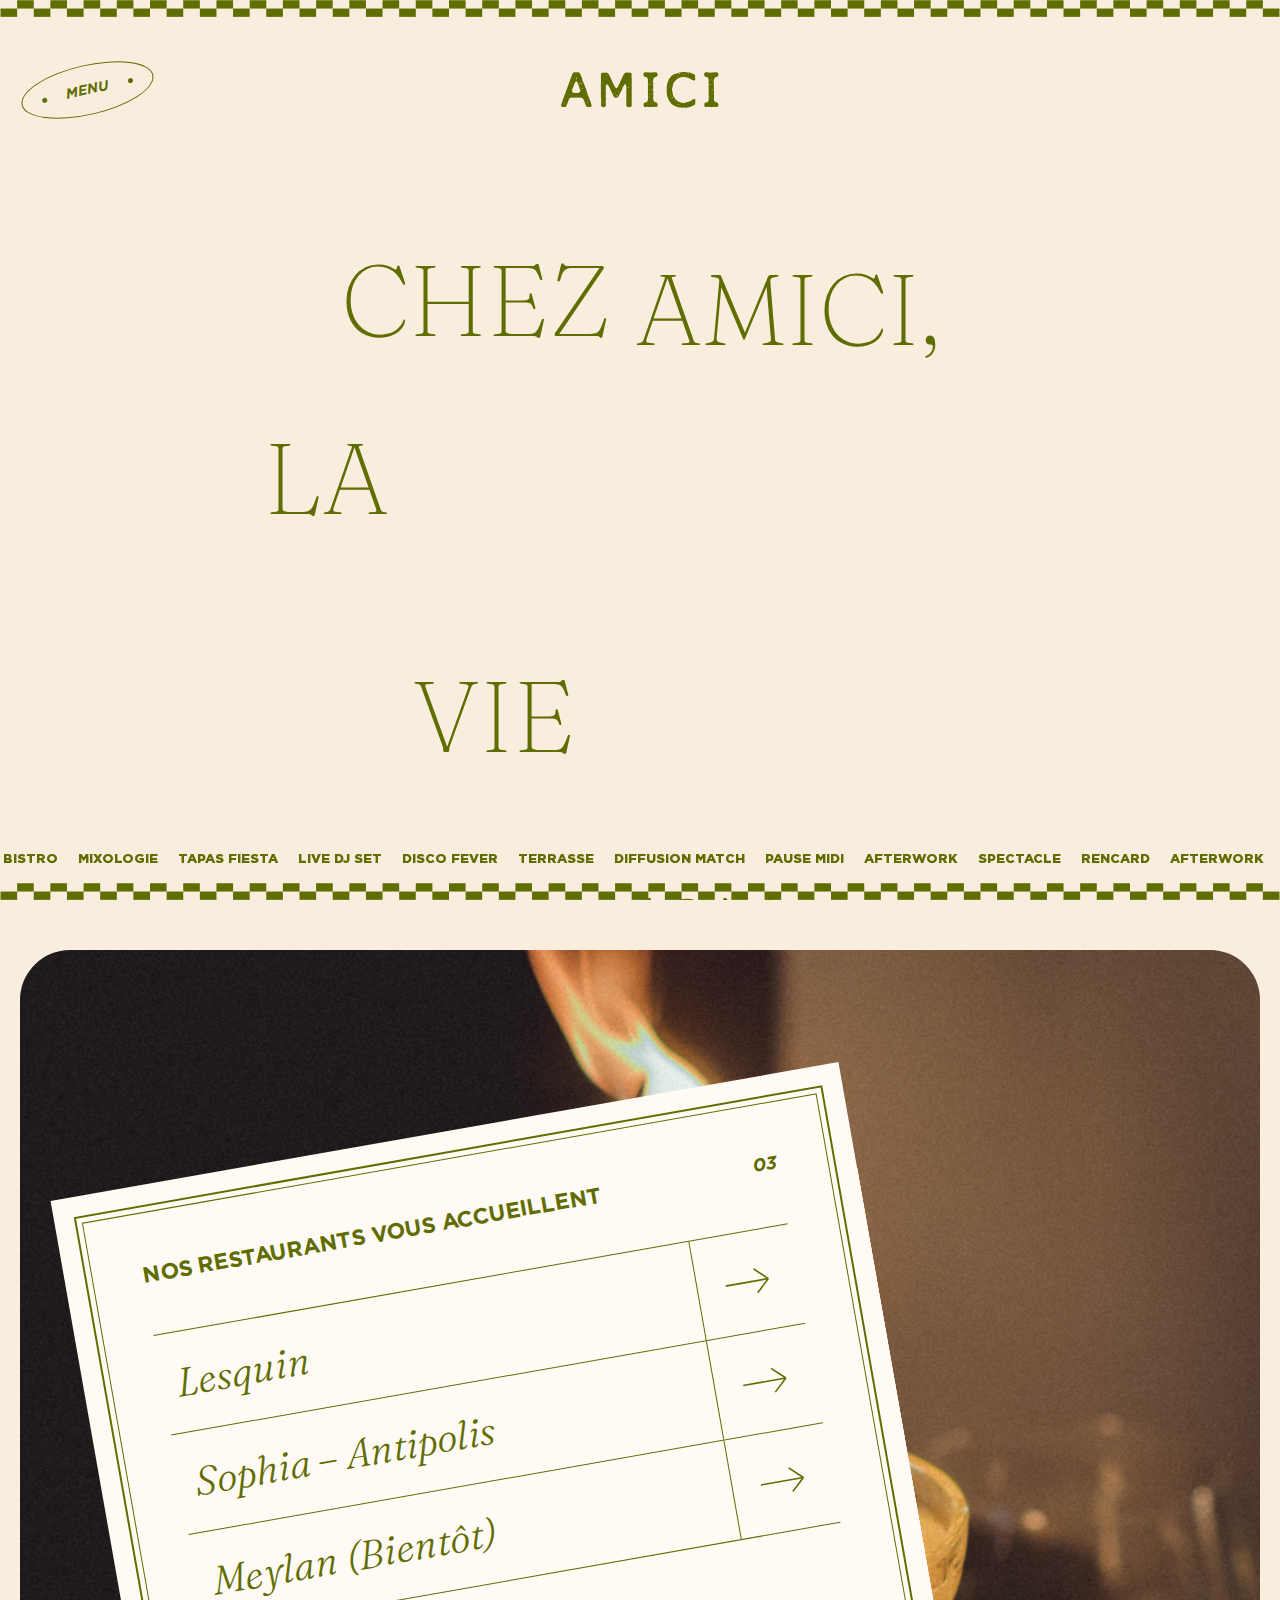
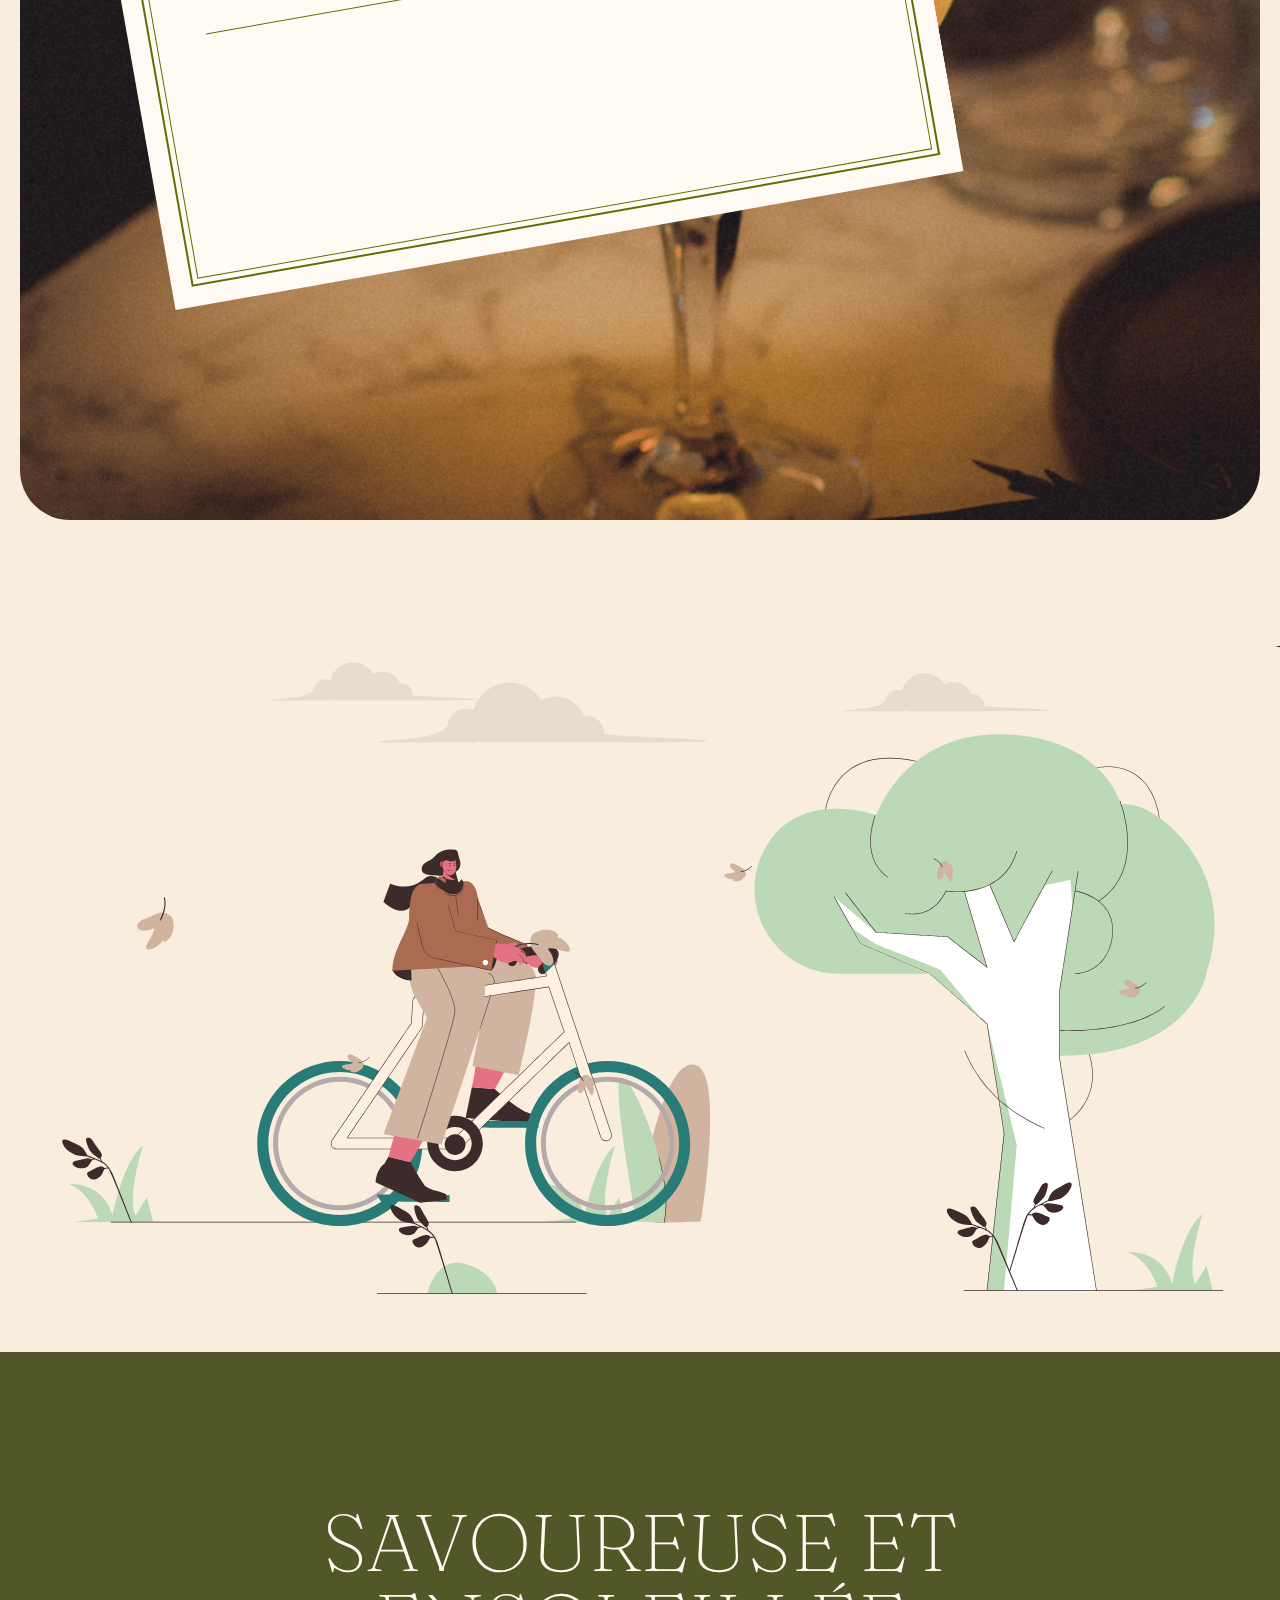
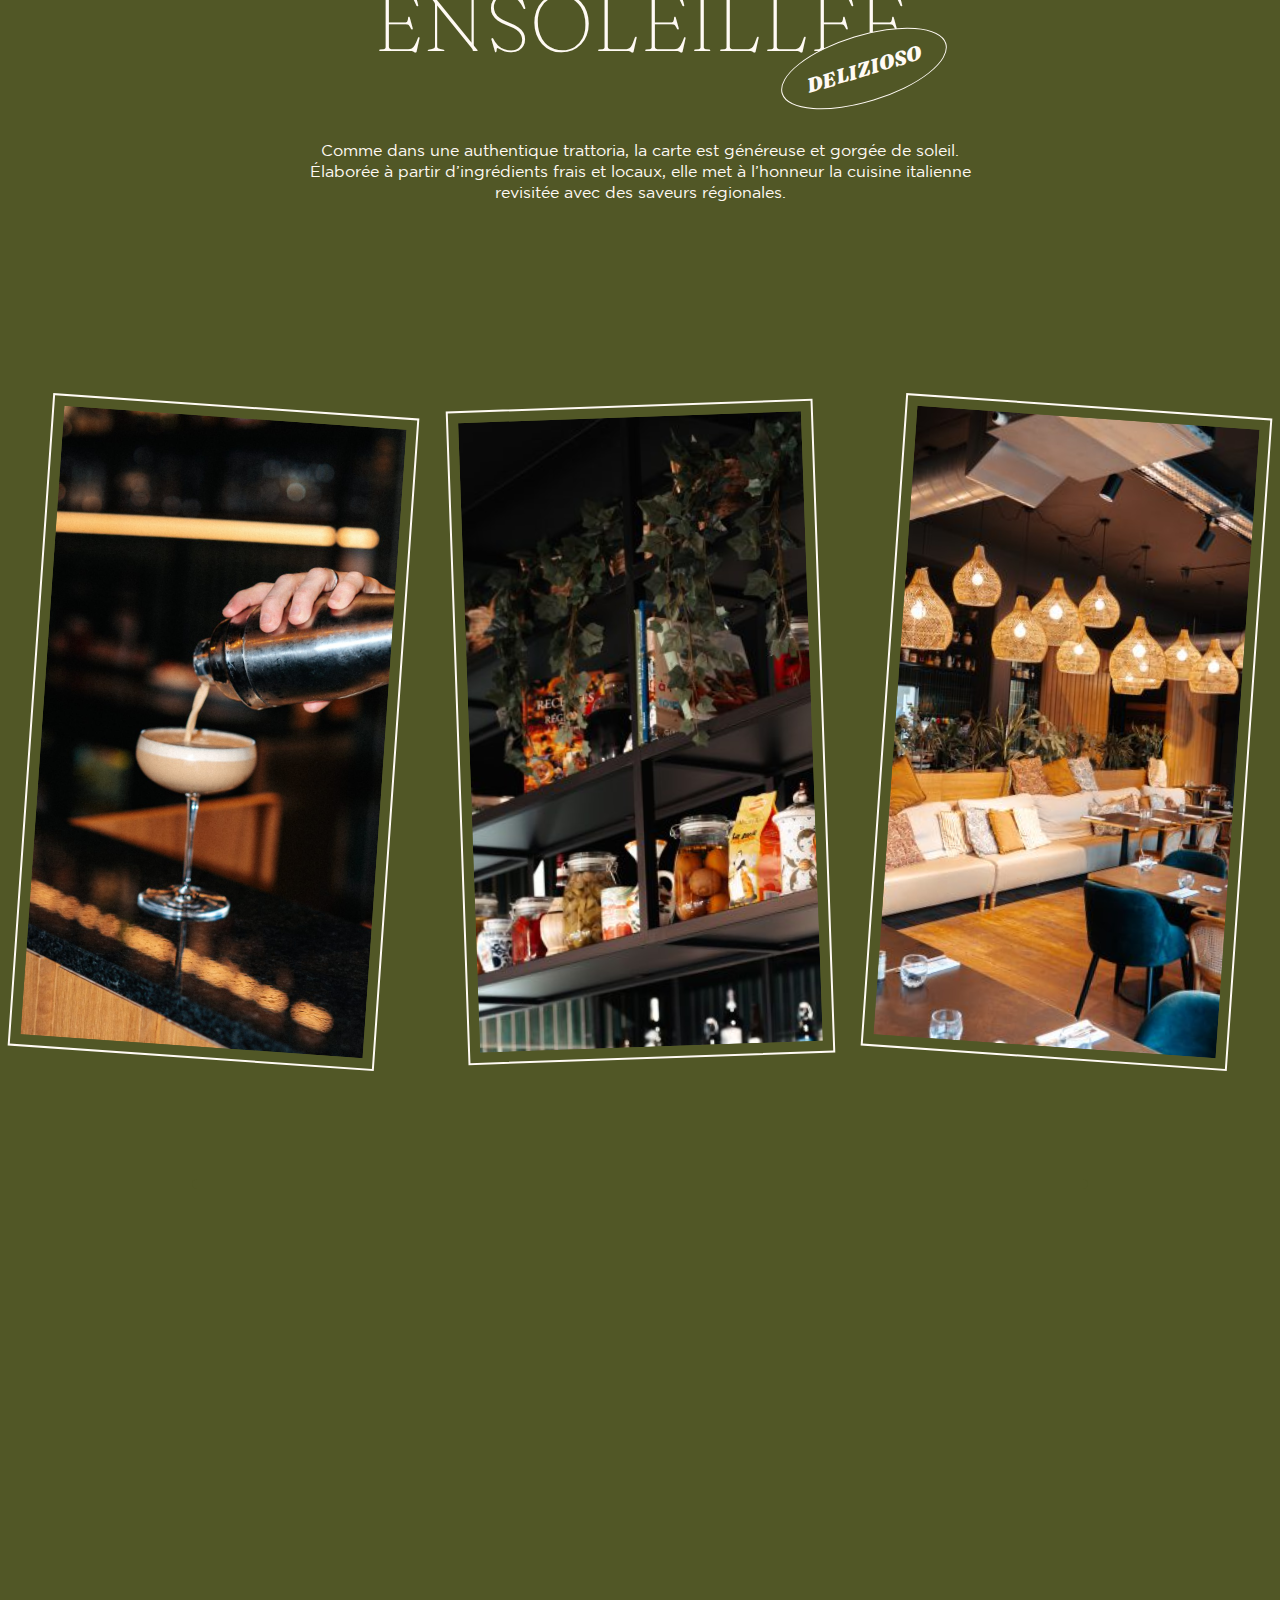
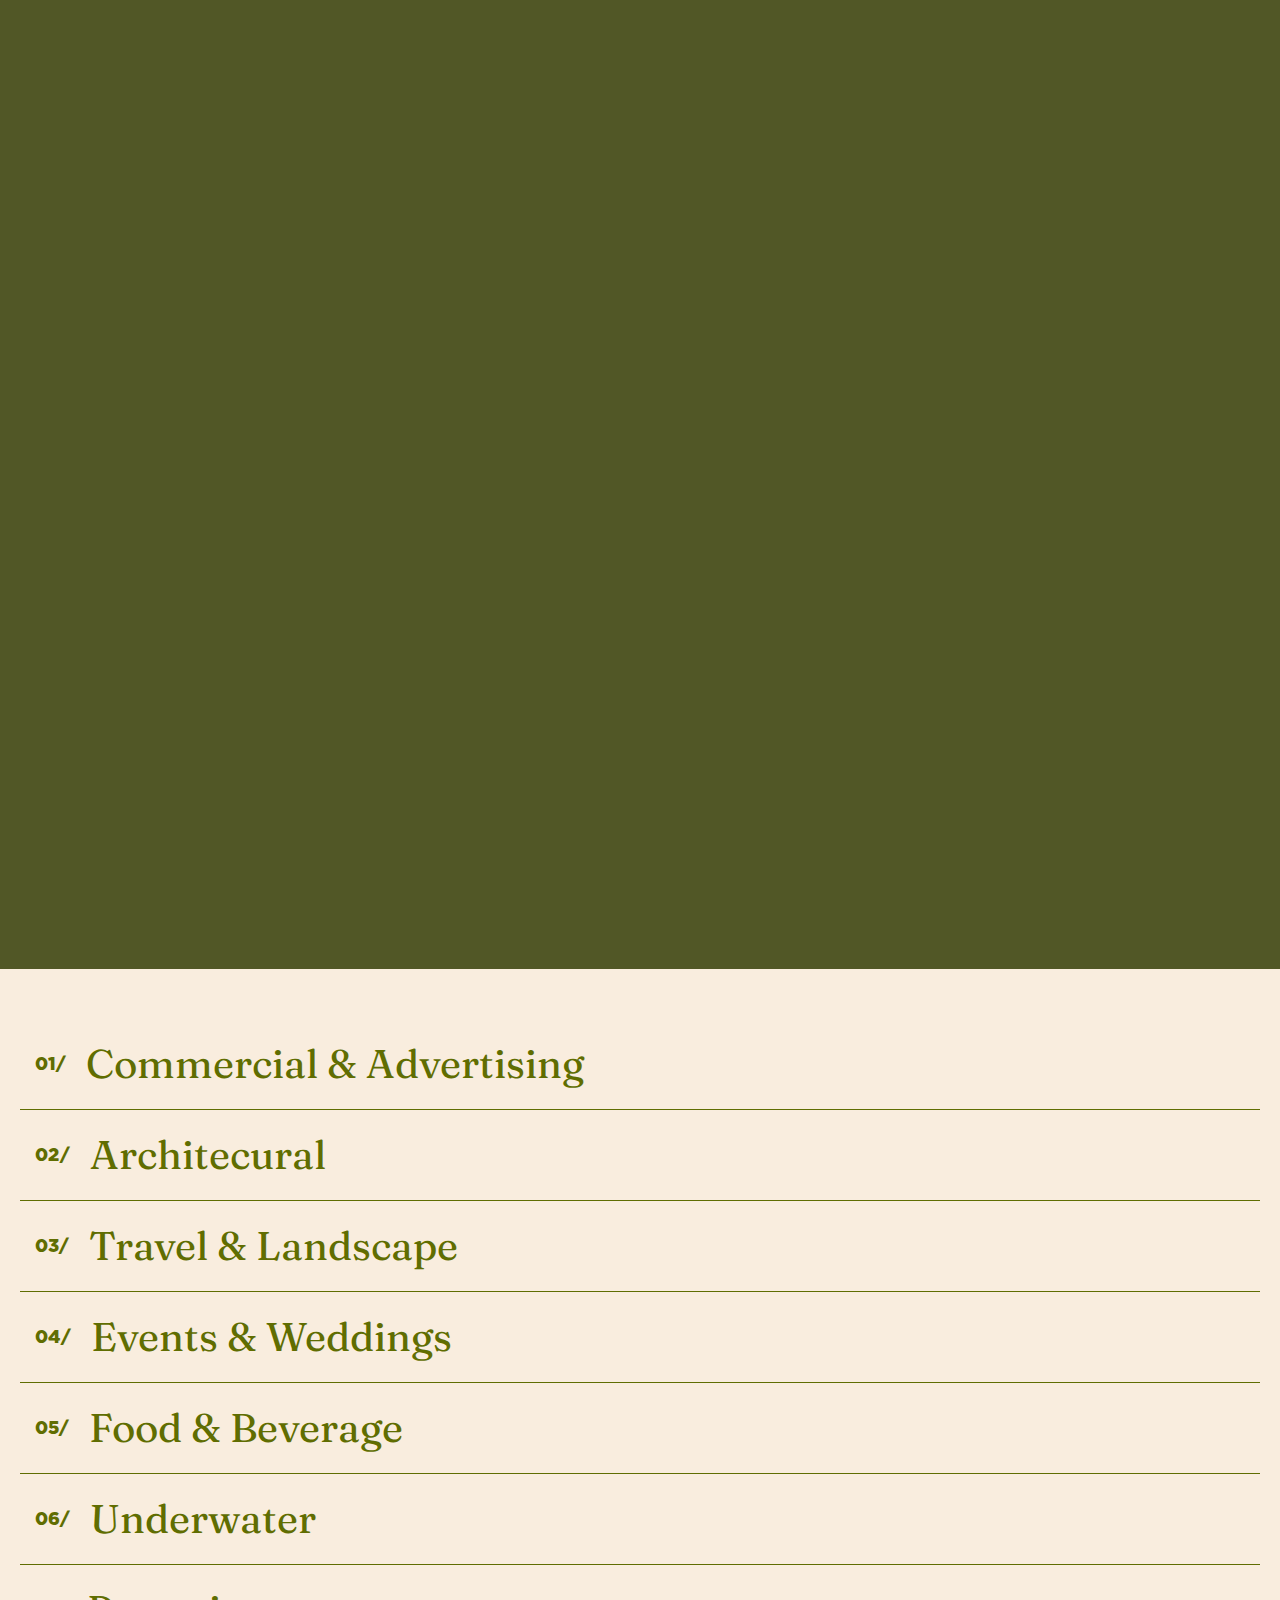
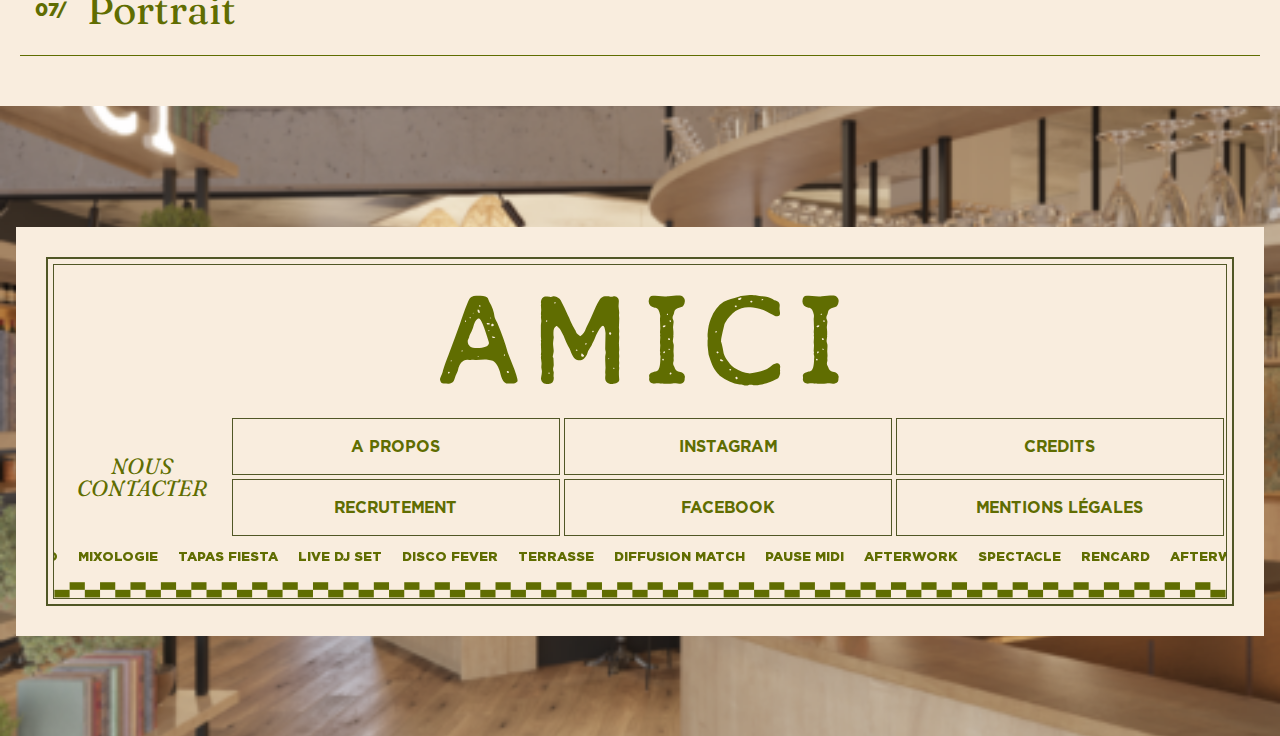
==== index.html @ 83a3bc6a "first commit" ====
<!DOCTYPE html>
<html lang="en">
<head>
    <meta charset="UTF-8">
    <meta name="viewport" content="width=device-width, initial-scale=1.0">
    <title>Document</title>
    <link rel="stylesheet" href="./assets/css/style.css">
    <link rel="stylesheet" href="./assets/css/font.css">
    <link rel="stylesheet" href="./assets/css/swiper-bundle.min.css">
</head>
<body>

    <header class="header">
        <div class="container_full">
            <div class="header_wrapper">
                <div class="header_menu_wrapper flex">
                    <div class="header_menu_inn">
                        <a href="javascript:void(0)" class="header_menu flex align-center justify-evenly">
                            <span class="header_menu_dot"></span>
                            <span class="text_menu">menu</span>
                            <span class="text_menu_open">Fermer</span>
                            <span class="header_menu_dot"></span>
                        </a>
                    </div>
                </div>
                <div class="header_logo_wpr"> 
                    <a href="#" class="header_logo">
                        <svg width="123" height="28" viewBox="0 0 123 28" fill="none" xmlns="http://www.w3.org/2000/svg">
                            <path d="M11.074 0.25H12.4123C13.6652 0.25 14.433 0.509902 14.7222 1.02971C14.9021 1.35285 14.9584 1.73912 15.1429 2.05966C16.07 3.6712 16.617 5.18327 16.7507 6.5738C16.7948 6.92675 17.089 7.58854 17.6331 8.58859C18.9861 11.7505 20.0597 14.8094 20.8538 17.7801L22.7362 22.5598C23.4716 24.5746 23.8539 25.8246 23.8539 26.3393V26.3393C23.8539 26.4793 23.7925 26.6121 23.6858 26.7027L23.4194 26.9289C23.1967 27.1179 22.9142 27.2217 22.6221 27.2217H20.7656C19.7361 27.2217 18.9567 26.0011 18.4272 23.5745C17.7218 21.4167 16.8603 20.2606 15.8548 20.1308C15.7276 20.1144 15.599 20.1061 15.4731 20.0816L14.2626 19.8459C14.0887 19.8121 13.9111 19.8015 13.7344 19.8144L11.1629 20.0026C11.045 20.0112 10.9266 20.0094 10.8091 19.9971L10.2185 19.9354C10.0735 19.9202 9.92739 19.921 9.78262 19.9376L9.39999 19.9815C9.2033 20.0041 9.00435 19.9973 8.80965 19.9614L8.72413 19.9457C8.60461 19.9237 8.48296 19.9108 8.36162 19.9177C6.91133 20.0002 5.96428 21.0772 5.50923 23.1377C5.46071 23.3574 5.38258 23.5704 5.27718 23.7692C4.91263 24.4567 4.63107 25.1787 4.42616 25.9416C4.35347 26.2122 4.24398 26.4776 4.0405 26.6702C3.87313 26.8287 3.68029 26.9713 3.46559 27.0992C3.17044 27.275 2.82041 27.3228 2.4783 27.2913L1.88243 27.2364H1.11769C0.540438 27.2364 0.178847 26.8725 0.0200169 26.1317C0.00565797 26.0648 0 25.996 0 25.9276V25.9276C0 25.6407 0.190409 25.1105 0.562256 24.346C0.701521 24.0597 0.784801 23.7464 0.861078 23.4372C1.08164 22.5434 1.75038 20.6283 2.88247 17.6919L4.66196 12.927L6.22085 8.60329C7.39261 5.11435 8.31685 2.66262 8.98302 1.27977C9.1243 0.986499 9.34238 0.732984 9.6344 0.589138C10.0978 0.360881 10.5847 0.25 11.0887 0.25M6.63998 17.1257C6.57907 17.1866 6.57907 17.2854 6.63998 17.3463V17.3463C6.7009 17.4072 6.79967 17.4072 6.86058 17.3463L6.92519 17.2817C6.95445 17.2524 6.97088 17.2128 6.97088 17.1714V17.1714C6.97088 17.0852 6.90104 17.0154 6.8149 17.0154V17.0154C6.77353 17.0154 6.73385 17.0318 6.7046 17.0611L6.63998 17.1257ZM2.5001 23.7657C2.41076 23.855 2.41076 23.9999 2.5001 24.0892V24.0892C2.58945 24.1786 2.7343 24.1786 2.82365 24.0892L2.91841 23.9945C2.96132 23.9516 2.98542 23.8934 2.98542 23.8327V23.8327C2.98542 23.7064 2.88299 23.6039 2.75664 23.6039V23.6039C2.69596 23.6039 2.63777 23.628 2.59487 23.6709L2.5001 23.7657ZM7.68378 7.97864C7.66047 8.00194 7.64738 8.03355 7.64738 8.06651V8.06651C7.64738 8.09946 7.66047 8.13107 7.68378 8.15437L7.79518 8.26578C7.83539 8.30598 7.90057 8.30598 7.94077 8.26578V8.26578C7.96008 8.24648 7.97092 8.22029 7.97092 8.19299V7.86723C7.97092 7.82703 7.93833 7.79444 7.89813 7.79444V7.79444C7.87882 7.79444 7.86031 7.8021 7.84666 7.81576L7.68378 7.97864ZM8.51506 14.1182C8.51506 15.5889 9.48569 16.3242 11.4122 16.3242C13.6172 16.3242 14.8264 15.8628 15.0289 14.951C15.0707 14.7628 15.0312 14.5669 14.9759 14.3822C13.6168 9.84251 12.6319 7.46905 12.0084 7.24908C11.9745 7.2371 11.9383 7.23559 11.9023 7.23559V7.23559C11.793 7.23559 11.684 7.26038 11.5927 7.32046C10.971 7.7294 10.5142 8.57561 10.2118 9.84847C10.1878 9.94934 10.1579 10.0489 10.12 10.1454L9.68715 11.2479C9.51239 11.693 9.14382 12.1808 9.02994 12.6452C9.00245 12.7574 8.97586 12.8837 8.95012 13.0242C8.88504 13.3793 8.54929 13.7441 8.51506 14.1035V14.1035M9.2446 6.79439C9.15845 6.79439 9.08862 6.86573 9.08862 6.95188V6.95188C9.08862 6.99204 9.1039 7.0313 9.13137 7.0606L9.19358 7.12695C9.2562 7.19375 9.36223 7.19375 9.42485 7.12695V7.12695C9.48336 7.06454 9.48178 6.96696 9.42129 6.90647L9.3549 6.84008C9.32565 6.81083 9.28597 6.79439 9.2446 6.79439V6.79439ZM10.2504 5.51493C10.1907 5.45523 10.0887 5.49751 10.0887 5.58194V5.58194C10.0887 5.63427 10.1311 5.6767 10.1834 5.6767H10.2365C10.2767 5.6767 10.3093 5.64411 10.3093 5.60391V5.60391C10.3093 5.5846 10.3016 5.56608 10.2879 5.55243L10.2504 5.51493ZM11.6475 4.47077V4.47077C11.5816 4.53668 11.5446 4.62608 11.5446 4.7193V4.79431C11.5446 5.1775 11.6816 5.43743 11.9687 5.56087C11.9895 5.56983 12.0121 5.57375 12.0348 5.57375H12.1182C12.175 5.57375 12.2211 5.52766 12.2211 5.47081V5.47081C12.2211 4.79431 12.0299 4.45606 11.6475 4.45606M12.1182 3.04424L12.1066 3.05581C12.0481 3.11431 12.0152 3.19366 12.0152 3.2764V3.3596C12.0152 3.48595 12.1176 3.58838 12.244 3.58838H12.266C12.3126 3.58838 12.3573 3.56986 12.3902 3.5369L12.4241 3.503C12.4354 3.49175 12.4506 3.48543 12.4666 3.48543V3.48543C12.506 3.48543 12.5348 3.44793 12.5209 3.41104C12.4532 3.23143 12.3242 3.10917 12.1034 3.04424M14.3241 8.79448V8.79448C14.3241 8.92229 14.4154 9.03188 14.5411 9.05504L14.7902 9.10093C14.8514 9.1122 14.9142 9.11072 14.9748 9.09659L15.17 9.05104C15.2603 9.02998 15.3242 8.9495 15.3242 8.8568V8.8568C15.3242 8.76093 15.256 8.67863 15.1618 8.66081L14.8227 8.59666C14.7943 8.59129 14.7655 8.58859 14.7366 8.58859H14.5904C14.5612 8.58859 14.5331 8.60021 14.5124 8.62089L14.3345 8.79878C14.3307 8.80262 14.3241 8.7999 14.3241 8.79448V8.79448ZM14.8536 10.9563C14.8536 11.0457 14.926 11.1181 15.0153 11.1181H15.03C15.1194 11.1181 15.1918 11.0457 15.1918 10.9563V10.9563C15.1918 10.867 15.1194 10.7946 15.03 10.7946H15.0153C14.926 10.7946 14.8536 10.867 14.8536 10.9563V10.9563ZM15.4124 6.91205V7.10323C15.4124 7.19257 15.4848 7.265 15.5742 7.265H15.6528C15.6987 7.265 15.736 7.22775 15.736 7.18181V7.18181C15.736 7.15974 15.7272 7.13858 15.7116 7.12298L15.5367 6.94807C15.523 6.93442 15.5045 6.92675 15.4852 6.92675H15.4271C15.419 6.92675 15.4124 6.92017 15.4124 6.91205V6.91205ZM15.7654 9.13273V9.48568C15.7654 9.54254 15.8115 9.58863 15.8683 9.58863V9.58863C16.2484 9.58863 16.4667 9.49432 16.5363 9.29282C16.5426 9.27465 16.5448 9.25535 16.5448 9.23612V9.23612C16.5448 9.1792 16.5229 9.12448 16.4835 9.08334L16.4193 9.01627C16.2984 8.88983 16.1104 8.8353 15.9578 8.92093C15.8281 8.9937 15.7654 9.07056 15.7654 9.14743M15.9552 12.6917C15.956 12.6917 15.9566 12.6923 15.9566 12.693V12.8477C15.9566 12.8891 15.973 12.9287 16.0022 12.958L16.1189 13.0747C16.2221 13.1779 16.3621 13.2358 16.508 13.2358H16.6532C16.7062 13.2358 16.7571 13.2148 16.7946 13.1773L16.9348 13.037C16.988 12.9838 16.9603 12.8927 16.8865 12.8781L15.955 12.6943C15.9534 12.694 15.9537 12.6917 15.9552 12.6917V12.6917ZM19.6696 18.4055C19.6463 18.4288 19.6332 18.4605 19.6332 18.4934V18.4934C19.6332 18.5264 19.6463 18.558 19.6696 18.5813L19.781 18.6927C19.8212 18.7329 19.8864 18.7329 19.9266 18.6927V18.6927C19.9459 18.6734 19.9567 18.6472 19.9567 18.6199V18.2941C19.9567 18.2539 19.9241 18.2213 19.8839 18.2213V18.2213C19.8646 18.2213 19.8461 18.229 19.8325 18.2427L19.6696 18.4055ZM20.5009 23.5711C20.5009 23.5695 20.5033 23.5693 20.5037 23.5709C20.5761 23.8444 20.7653 23.9875 21.022 24.0001C21.0461 24.0013 21.0693 23.9914 21.0863 23.9744L21.1112 23.9495C21.1441 23.9166 21.1627 23.8719 21.1627 23.8253V23.7305C21.1627 23.6306 21.123 23.5348 21.0524 23.4642L21.02 23.4319C20.9701 23.382 20.9024 23.3539 20.8318 23.3539H20.7671C20.7379 23.3539 20.7098 23.3655 20.6892 23.3862L20.5032 23.5721C20.5024 23.573 20.5009 23.5724 20.5009 23.5711V23.5711ZM3.2869 20.1847C3.22599 20.2456 3.22599 20.3443 3.2869 20.4053V20.4053C3.34782 20.4662 3.44658 20.4662 3.5075 20.4053L3.57211 20.3406C3.60136 20.3114 3.6178 20.2717 3.6178 20.2303V20.2303C3.6178 20.1442 3.54796 20.0744 3.46181 20.0744V20.0744C3.42044 20.0744 3.38077 20.0908 3.35151 20.1201L3.2869 20.1847ZM11.5593 18.9125C11.5593 19.0019 11.6317 19.0743 11.7211 19.0743V19.0743C11.8104 19.0743 11.8829 19.0019 11.8829 18.9125V18.9125C11.8829 18.8232 11.8104 18.7508 11.7211 18.7508V18.7508C11.6317 18.7508 11.5593 18.8232 11.5593 18.9125V18.9125Z" fill="currentColor"></path>
                            <path d="M32.4573 0.397519L33.6177 0.563278C33.8712 0.5995 34.1294 0.586682 34.3781 0.525523L34.8382 0.412383C34.8783 0.40251 34.9195 0.397519 34.9609 0.397519V0.397519C34.988 0.397519 35.0152 0.399641 35.0419 0.404114C36.0347 0.570296 36.7128 0.979493 37.1046 1.60345C37.8874 3.04094 38.6151 4.54731 39.2477 6.09588C39.2898 6.19883 39.3404 6.29792 39.396 6.39427C39.6367 6.81185 39.8497 7.29216 40.0421 7.8352C40.217 8.32855 40.4268 8.57636 40.6274 9.05981V9.05981C40.8419 9.57682 41.3993 10.4552 41.6517 10.9548C41.7012 11.0528 41.7495 11.1625 41.7965 11.2841C41.9157 11.5924 42.096 11.8766 42.3539 12.0836L43.0316 12.6276C43.06 12.6503 43.0953 12.6627 43.1317 12.6627V12.6627C43.1622 12.6627 43.1921 12.654 43.2177 12.6373C44.0151 12.1137 44.5635 11.3298 44.8629 10.3174C44.9216 10.119 44.9986 9.92615 45.0996 9.7455C45.6159 8.82125 46.3726 7.17591 47.3697 4.80947C48.1387 3.07469 48.7581 1.88999 49.2319 1.25917C49.54 0.848979 50.1692 0.45746 50.6787 0.397519V0.397519H51.6423C51.8033 0.397519 51.9636 0.416945 52.1199 0.455376L52.3479 0.511426C52.6313 0.581126 52.9287 0.56913 53.2056 0.476826V0.476826C53.3632 0.424298 53.529 0.391669 53.6936 0.413879C54.0802 0.466029 54.411 0.643095 54.6896 0.948575C54.9263 1.20814 55.0024 1.56781 55.0024 1.9191V1.9417L54.911 3.29942C54.9033 3.41371 54.9055 3.52846 54.9174 3.64239L55.0904 5.29143C55.1101 5.47897 55.1027 5.66838 55.0686 5.85384V5.85384C55.0344 6.03902 55.0271 6.22815 55.0466 6.41543L55.1201 7.11839L55.0171 10.1038L55.0985 10.8828C55.1128 11.02 55.1129 11.1583 55.0988 11.2955L55.0414 11.8529C55.0253 12.0099 55.0278 12.1682 55.0488 12.3246L55.0952 12.6694C55.1118 12.7922 55.1168 12.9162 55.1104 13.0398L55.0171 14.8393L55.1113 16.6566C55.1171 16.7684 55.1135 16.8806 55.1006 16.9919L55.0413 17.4997C55.0252 17.6376 55.0235 17.7767 55.0363 17.9149L55.1039 18.6491C55.1147 18.766 55.1151 18.8836 55.1052 19.0006L55.0355 19.8274C55.0233 19.9723 55.0269 20.1181 55.0463 20.2623L55.0898 20.5855C55.1099 20.7348 55.1131 20.8858 55.0993 21.0358L55.0375 21.7066C55.024 21.8531 55.0342 22.0009 55.0676 22.1442V22.1442C55.1023 22.2931 55.112 22.4466 55.0961 22.5986L55.0171 23.3544V24.575L55.1201 26.1339C55.1201 26.7109 54.5544 27.0994 53.3974 27.3122C53.2915 27.3316 53.1836 27.3398 53.0759 27.3398H52.5671C52.4263 27.3398 52.285 27.327 52.1492 27.2895C51.2552 27.0424 50.7964 26.5132 50.7964 25.678V25.3214C50.7964 25.1966 50.808 25.0722 50.8312 24.9496L50.8352 24.9284C50.8776 24.7042 50.8814 24.4745 50.8463 24.2492L50.8303 24.1464C50.8078 24.0012 50.8012 23.8539 50.8109 23.7072L50.8993 22.369L50.7964 19.9425V19.0946C50.7964 18.9933 50.8041 18.8921 50.8194 18.792L50.9554 17.9033C50.9959 17.639 50.9729 17.3689 50.8883 17.1152V17.1152C50.8275 16.9327 50.7983 16.7411 50.8021 16.5487L50.8993 11.648C50.7228 10.1773 50.4728 9.44202 50.1199 9.44202V9.44202C49.9781 9.44202 49.8408 9.49483 49.7419 9.59638C48.9265 10.4338 48.1603 11.8086 47.4647 13.7207C47.4008 13.8963 47.3129 14.0626 47.2111 14.2193C47.0531 14.4626 46.9317 14.688 46.8469 14.8969C46.7161 15.2192 46.6375 15.4572 46.4502 15.7503V15.7503C46.0902 16.3135 45.5377 17.099 45.366 17.745C45.3499 17.8056 45.3342 17.8693 45.3187 17.936C45.2816 18.0958 45.231 18.2529 45.154 18.3977C44.5671 19.5019 43.9307 20.0601 43.2813 20.0601H42.5166C41.5734 20.0601 40.7553 19.0187 40.0216 16.9224C39.9784 16.7991 39.9247 16.6795 39.8604 16.5658C39.1417 15.2947 38.5729 14.0627 38.1542 12.9043C38.1208 12.8121 38.0816 12.7222 38.0358 12.6355L37.0248 10.7232C36.9315 10.5466 36.8122 10.3849 36.6709 10.2437L36.0879 9.66068C36.0232 9.596 35.9355 9.55967 35.8441 9.55967V9.55967C35.7929 9.55967 35.7419 9.57044 35.6971 9.59508C35.155 9.89271 34.8839 10.5427 34.8839 11.545V12.2546C34.8839 12.3794 34.8956 12.5038 34.9188 12.6264L34.9583 12.8354C34.9772 12.9354 34.9679 13.1556 34.9549 13.2566V13.2566C34.8769 13.8636 34.7188 14.7369 34.7826 15.3456L34.9544 16.9855C34.9759 17.1908 34.9655 17.3982 34.9236 17.6003L34.6745 18.8002C34.6671 18.8361 34.6633 18.8726 34.6633 18.9093V18.9093C34.6633 19.0171 34.6958 19.1224 34.7566 19.2115L34.8259 19.3133C34.8637 19.3687 34.8839 19.4342 34.8839 19.5013V19.5013L34.9708 21.4508C34.9814 21.6881 34.9454 21.9252 34.8648 22.1486V22.1486C34.7339 22.5116 34.7219 22.9069 34.8305 23.2772L34.9559 23.7045C34.9764 23.7745 34.9844 23.8475 34.9782 23.9201C34.9715 23.9989 34.9643 24.0718 34.9565 24.1386C34.9207 24.4438 34.8666 25.0084 34.9638 25.2999V25.2999C34.9791 25.3458 34.9871 25.3943 34.9863 25.4427C34.9658 26.7172 34.4074 27.3545 33.325 27.3545H32.6377C32.5177 27.3545 32.3973 27.3462 32.2814 27.3153C31.6578 27.1488 31.269 26.7331 31.1055 26.0731C30.978 25.5583 31.1701 24.9899 31.2469 24.465C31.2804 24.2365 31.31 23.9596 31.3354 23.6334C31.3491 23.4582 31.3369 23.2818 31.3025 23.1096L31.1893 22.544C31.1525 22.3596 31.1418 22.171 31.1576 21.9837L31.2198 21.2462C31.231 21.1127 31.2289 20.9784 31.2133 20.8453L31.0326 19.3038C31.0217 19.2104 31.0234 19.1159 31.0379 19.0229L31.1067 18.5804C31.1145 18.5307 31.098 18.4802 31.0624 18.4445V18.4445C31.0327 18.4149 31.0161 18.3747 31.0161 18.3329V18.2953L31.0965 17.6868C31.1115 17.5731 31.1167 17.4582 31.112 17.3436L31.0229 15.1529C31.0184 15.0424 31.0289 14.9318 31.054 14.8241V14.8241C31.0968 14.6406 31.0968 14.4497 31.054 14.2663L31.0213 14.1262C31.0178 14.1114 31.0161 14.0963 31.0161 14.0812V13.9325C31.0161 13.9054 31.0381 13.8834 31.0652 13.8834V13.8834C31.0941 13.8834 31.1168 13.8585 31.1141 13.8298L31.0161 12.7657V9.33907V9.33907C31.0415 8.89555 31.1913 8.18678 31.1396 7.74555L31.0335 6.84001C31.022 6.74239 31.0315 6.64346 31.0613 6.5498V6.5498C31.0991 6.43105 31.1041 6.30429 31.0758 6.18293L31.0531 6.08585C31.0286 5.98069 31.0204 5.87237 31.0287 5.7647L31.1079 4.74695C31.1153 4.65149 31.1159 4.55562 31.1096 4.46008L31.0268 3.20578C31.0197 3.09897 31.0285 2.99171 31.0528 2.88747L31.0683 2.82106C31.1015 2.67854 31.0966 2.52977 31.054 2.38976V2.38976C31.0289 2.30725 31.0158 2.22103 31.0209 2.13494C31.0753 1.22521 31.559 0.649709 32.4721 0.382812M32.95 7.85764C32.8646 7.76652 32.716 7.78102 32.6498 7.88694L32.5864 7.9885C32.5693 8.01575 32.5603 8.04723 32.5603 8.07936V8.07936C32.5603 8.17404 32.637 8.25079 32.7317 8.25079H32.7809C32.9027 8.25079 33.0015 8.15203 33.0015 8.03019V7.98779C33.0015 7.93945 32.9831 7.89291 32.95 7.85764V7.85764ZM33.4789 23.7956C33.3939 23.7956 33.325 23.8645 33.325 23.9495V24.0309C33.325 24.1527 33.4238 24.2515 33.5456 24.2515H33.6081C33.6955 24.2515 33.7662 24.1807 33.7662 24.0934V24.0934C33.7662 24.0532 33.7509 24.0146 33.7235 23.9853L33.5912 23.8442C33.5621 23.8132 33.5215 23.7956 33.4789 23.7956V23.7956ZM35.1409 2.3465C35.1176 2.3698 35.1045 2.40141 35.1045 2.43437V2.43437C35.1045 2.46733 35.1176 2.49893 35.1409 2.52224L35.1691 2.55045C35.2553 2.6366 35.395 2.6366 35.4811 2.55045V2.55045C35.5225 2.50908 35.5457 2.45297 35.5457 2.39447V2.31829C35.5457 2.23214 35.4759 2.1623 35.3897 2.1623V2.1623C35.3484 2.1623 35.3087 2.17873 35.2794 2.20799L35.1409 2.3465ZM42.1115 16.7877C42.0113 16.7572 41.9029 16.7954 41.8438 16.8819L41.7771 16.9798C41.7454 17.0263 41.7513 17.0888 41.7911 17.1286V17.1286C41.813 17.1506 41.8428 17.1629 41.8739 17.1629H42.0954C42.1981 17.1629 42.2813 17.0797 42.2813 16.9771V16.9771C42.2813 16.8953 42.2278 16.8231 42.1496 16.7993L42.1115 16.7877ZM43.5166 17.9571C43.5081 17.9571 43.5008 17.9631 43.4992 17.9715L43.4077 18.4554C43.4019 18.4859 43.399 18.5168 43.399 18.5479V18.5479C43.399 18.8226 43.625 19.0598 43.8942 19.0046C44.1205 18.9581 44.2551 18.8714 44.2915 18.7409C44.295 18.7283 44.2961 18.7152 44.2961 18.7022V18.7022C44.2961 18.6489 44.2746 18.5979 44.2365 18.5606L43.6932 18.0291C43.646 17.9829 43.5826 17.9571 43.5166 17.9571V17.9571V17.9571ZM44.6224 15.0194C44.6006 15.0606 44.6234 15.1078 44.6564 15.1408L44.6899 15.1743C44.7014 15.1858 44.7079 15.2014 44.7079 15.2176V15.2176C44.7079 15.2572 44.7449 15.2865 44.7827 15.2746C44.8759 15.2452 44.9603 15.2042 45.0358 15.1526C45.2227 15.0248 45.0673 14.7875 44.854 14.8636C44.7314 14.9074 44.6546 14.9586 44.6224 15.0194ZM46.8684 11.0533C46.7804 11.1375 46.7788 11.2777 46.8649 11.3638V11.3638C46.9057 11.4045 46.9609 11.4274 47.0185 11.4274H47.038C47.1644 11.4274 47.2668 11.3236 47.2668 11.1972V11.1972C47.2668 11.1378 47.2432 11.0802 47.2012 11.0382V11.0382C47.115 10.9521 46.9759 10.9505 46.8878 11.0347L46.8684 11.0533ZM51.7817 19.6116C51.7817 19.6725 51.8311 19.7219 51.892 19.7219V19.7219C51.9529 19.7219 52.0023 19.6725 52.0023 19.6116V19.4939C52.0023 19.433 51.9529 19.3836 51.892 19.3836V19.3836C51.8311 19.3836 51.7817 19.433 51.7817 19.4939V19.6116ZM51.9876 11.8833L52.0192 11.9826C52.0617 12.1162 52.1857 12.2068 52.3258 12.2068V12.2068C52.5317 12.2068 52.6352 12.0787 52.648 11.8104C52.6499 11.7711 52.6433 11.7318 52.6313 11.6943L52.6133 11.6376C52.5735 11.5124 52.4572 11.4274 52.3258 11.4274V11.4274C52.1346 11.4274 52.017 11.5745 51.9729 11.8833M53.3789 22.369C53.2928 22.369 53.2229 22.4389 53.2229 22.525V22.525C53.2229 22.5664 53.2394 22.6061 53.2686 22.6353L53.2875 22.6542C53.3737 22.7404 53.5134 22.7404 53.5995 22.6542L53.6184 22.6353C53.6477 22.6061 53.6641 22.5664 53.6641 22.525V22.525C53.6641 22.4389 53.5943 22.369 53.5081 22.369H53.3789Z" fill="currentColor"></path>
                            <path d="M72.6432 0.184478C72.6477 0.188951 72.6538 0.191464 72.6601 0.191464L73.7679 0.191464C74.3104 0.191464 74.754 0.487923 75.1151 1.08894C75.2827 1.368 75.3361 1.70074 75.291 2.02314C75.1494 3.03629 74.8031 3.60115 74.2384 3.72455C74.0752 3.76021 73.9061 3.76979 73.7459 3.81707C72.7054 4.1242 72.1307 4.586 72.0221 5.19378C71.9964 5.33743 71.9891 5.48467 71.9493 5.62509C71.8814 5.86524 71.7898 6.10315 71.6773 6.34161C71.4839 6.75161 71.4635 7.23075 71.6846 7.62649V7.62649C71.8151 7.85998 71.8676 8.12905 71.8344 8.39447L71.677 9.65324C71.6592 9.79622 71.6568 9.94072 71.67 10.0842L71.7825 11.3096V12.3791C71.7825 12.4097 71.7694 12.4389 71.7465 12.4593L71.7392 12.4657C71.6929 12.5069 71.6953 12.58 71.7442 12.6181V12.6181C71.7684 12.6369 71.7825 12.6658 71.7825 12.6964V12.7508L71.6129 13.9488C71.57 14.2518 71.6142 14.5607 71.7405 14.8394V14.8394C71.8454 15.0712 71.894 15.3246 71.8822 15.5788L71.7972 17.4128L71.8824 18.5074C71.8942 18.6595 71.8886 18.8125 71.8656 18.9634L71.8404 19.1294C71.8117 19.3174 71.8101 19.5086 71.8355 19.6971L71.8519 19.8189C71.8836 20.0547 71.8589 20.2946 71.7797 20.5189V20.5189C71.6323 20.9366 71.6823 21.3953 71.8907 21.7861C71.968 21.9309 72.0322 22.0594 72.0829 22.1713C72.2111 22.4541 72.2805 22.7761 72.4791 23.0148C72.746 23.3356 73.0949 23.5257 73.5223 23.5921C73.7604 23.6291 74.0036 23.6577 74.2217 23.7601C74.8649 24.0622 75.2059 24.4345 75.2363 24.877C75.2392 24.9188 75.2552 24.9592 75.2849 24.9889V24.9889C75.3205 25.0244 75.337 25.0748 75.3294 25.1246L75.2519 25.6339C75.243 25.6925 75.2385 25.7517 75.2385 25.811V25.8595C75.2385 26.2112 75.1531 26.5737 74.8918 26.8092C74.5429 27.1236 74.0996 27.2808 73.562 27.2808L72.5311 27.1349C72.1851 27.086 71.8323 27.1351 71.4873 27.1904C71.1108 27.2507 70.6099 27.2808 69.9883 27.2808H69.1429C69.04 27.2808 68.9372 27.2729 68.8355 27.2571L68.4998 27.2049C68.3857 27.1871 68.269 27.1947 68.1581 27.227V27.227C68.0368 27.2624 67.9088 27.2681 67.7849 27.2436L67.2658 27.1412C66.9954 27.0878 66.7169 27.0909 66.4477 27.1503L66.1678 27.212C65.9611 27.2576 65.7471 27.2758 65.5396 27.2341C64.774 27.08 64.3561 26.6627 64.3028 25.9908C64.2948 25.8906 64.3084 25.7902 64.3313 25.6922V25.6922C64.3764 25.4989 64.3771 25.2978 64.3334 25.1041L64.3242 25.0635C64.3061 24.9831 64.2969 24.9009 64.2969 24.8185V24.8185C64.2969 24.677 64.3178 24.532 64.4029 24.4189C64.6507 24.0895 65.1992 23.8039 66.0625 23.5551C66.2272 23.5076 66.4018 23.4987 66.5669 23.4528C67.3368 23.2386 67.7353 22.0065 67.7524 19.7562C67.7531 19.6555 67.7605 19.554 67.7757 19.4545L67.7907 19.356C67.8336 19.0737 67.8156 18.7853 67.7378 18.5105L67.6426 18.174C67.6377 18.1568 67.6353 18.1391 67.6353 18.1212V17.9755C67.6353 17.949 67.6568 17.9275 67.6833 17.9275V17.9275C67.7124 17.9275 67.7348 17.9019 67.7309 17.8731L67.6434 17.2231C67.638 17.183 67.6365 17.1424 67.639 17.102L67.7274 15.6619C67.7346 15.545 67.7315 15.4277 67.7182 15.3113L67.6554 14.7646C67.642 14.6478 67.6389 14.5302 67.6462 14.4129L67.7309 13.0464C67.7358 12.9672 67.7322 12.8877 67.7203 12.8093L67.6473 12.3299C67.6398 12.2802 67.6563 12.2298 67.6919 12.1942V12.1942C67.7216 12.1645 67.7382 12.1243 67.7382 12.0823V12.0639C67.7382 12.0513 67.737 12.0387 67.7347 12.0262L67.686 11.7688C67.6523 11.5909 67.643 11.4093 67.6582 11.2289L67.7382 10.2801L67.6353 7.38294L67.7102 6.65527C67.7288 6.47453 67.7239 6.29152 67.6885 6.11332C67.4235 4.77955 66.9815 4.05253 66.3531 3.94182C66.2387 3.92168 66.1212 3.9178 66.0077 3.89362C64.7832 3.63289 64.1646 2.98097 64.1646 1.91213C64.2381 0.809137 64.694 0.25029 65.4881 0.25029H66.1646L69.1688 0.456054C69.3127 0.465914 69.4573 0.460166 69.6001 0.438909L70.0089 0.378025C70.0539 0.371312 70.076 0.369023 70.1215 0.36649V0.36649C70.1744 0.363545 70.2502 0.351291 70.3031 0.347424L72.6246 0.177555C72.6315 0.177049 72.6383 0.179576 72.6432 0.184478V0.184478ZM68.5553 19.6188C68.4289 19.6188 68.3265 19.7212 68.3265 19.8475V19.8475C68.3265 19.9082 68.3506 19.9664 68.3935 20.0093L68.5107 20.1265C68.534 20.1498 68.5656 20.1629 68.5986 20.1629V20.1629C68.6315 20.1629 68.6631 20.1498 68.6864 20.1265L68.8342 19.9787C68.8575 19.9554 68.8706 19.9238 68.8706 19.8908V19.8908C68.8706 19.8579 68.8575 19.8263 68.8342 19.803L68.717 19.6858C68.6741 19.6429 68.6159 19.6188 68.5553 19.6188V19.6188ZM68.5441 9.55445C68.4713 9.6465 68.499 9.77615 68.582 9.85914V9.85914C68.635 9.91211 68.707 9.94311 68.7818 9.93831C69.0751 9.91947 69.2534 9.82515 69.3166 9.63771C69.3241 9.61539 69.3265 9.59171 69.3265 9.56816V9.38303C69.3265 9.32617 69.2804 9.28008 69.2236 9.28008V9.28008C68.9105 9.28008 68.6888 9.37154 68.5441 9.55445ZM69.0486 17.3471C68.9517 17.3162 68.8461 17.3527 68.7888 17.4367L68.7077 17.5556C68.6797 17.5967 68.6647 17.6452 68.6647 17.6949V17.7862C68.6647 17.8724 68.7346 17.9422 68.8207 17.9422V17.9422C68.8621 17.9422 68.9018 17.9258 68.931 17.8965L69.1525 17.6751C69.1886 17.639 69.2089 17.59 69.2089 17.5389V17.5389C69.2089 17.455 69.1546 17.3808 69.0747 17.3554L69.0486 17.3471ZM69.7781 5.94171C69.7724 5.94171 69.7677 5.94636 69.7677 5.95211V6.052C69.7677 6.11292 69.8171 6.1623 69.878 6.1623H69.9368C70.0303 6.1623 70.106 6.08658 70.106 5.99318V5.7939C70.106 5.7537 70.0734 5.72111 70.0332 5.72111V5.72111C70.0139 5.72111 69.9954 5.72878 69.9817 5.74243L69.7855 5.93866C69.7835 5.94061 69.7809 5.94171 69.7781 5.94171V5.94171ZM70.106 13.5008V13.5008C70.106 13.5762 70.1359 13.6484 70.1892 13.7017L70.2378 13.7503C70.2946 13.8072 70.3717 13.8391 70.4521 13.8391H70.4966C70.605 13.8391 70.7004 13.7675 70.7308 13.6634V13.6634C70.7613 13.5586 70.7185 13.4462 70.6259 13.3883L70.4652 13.2879C70.4419 13.2733 70.4149 13.2655 70.3874 13.2655V13.2655C70.3485 13.2655 70.3111 13.281 70.2836 13.3086L70.1164 13.4757C70.1097 13.4824 70.106 13.4914 70.106 13.5008V13.5008ZM70.3707 16.501C70.2813 16.501 70.2089 16.5734 70.2089 16.6627V16.6627C70.2089 16.7521 70.2813 16.8245 70.3707 16.8245H70.695C70.7352 16.8245 70.7678 16.7919 70.7678 16.7517V16.7517C70.7678 16.7324 70.7601 16.7139 70.7464 16.7003L70.6172 16.571C70.5724 16.5262 70.5115 16.501 70.4481 16.501H70.3707ZM70.5619 7.94179V8.02615C70.5619 8.15825 70.669 8.26533 70.8011 8.26533H70.8074C70.8668 8.26533 70.9237 8.24174 70.9657 8.19975V8.19975C71.0519 8.11361 71.0533 7.97441 70.969 7.88646L70.9448 7.86116C70.8566 7.76912 70.7092 7.76993 70.622 7.86293L70.5719 7.91636C70.5655 7.92325 70.5619 7.93234 70.5619 7.94179V7.94179ZM85.4449 4.3534L85.6514 4.41366C85.7462 4.44131 85.8476 4.43617 85.9391 4.39907L86.0118 4.36958C86.1946 4.29547 86.2836 4.0879 86.2112 3.90442V3.90442C86.157 3.76712 86.0244 3.67691 85.8768 3.67691H85.8692C85.822 3.67691 85.7744 3.6844 85.7336 3.70801C85.5545 3.81162 85.4596 4.0232 85.4596 4.3534M71.0415 24.3886C71.4388 24.0841 71.0405 23.6 70.6949 23.9621V23.9621C70.4572 24.2112 70.7336 24.6098 71.0136 24.4093C71.0229 24.4026 71.0322 24.3957 71.0415 24.3886Z" fill="currentColor"></path>
                            <path d="M95.298 0C96.2465 0.0470322 96.961 0.0982424 97.4437 0.158085C97.9327 0.218703 98.4526 0.353092 98.9446 0.379931L98.9893 0.382369C99.607 0.382369 100.19 0.455902 100.739 0.602967C101.354 0.783799 101.86 0.994278 102.25 1.202C102.411 1.28819 102.547 1.41738 102.709 1.50357C102.77 1.53614 102.838 1.56425 102.912 1.58779C103.338 1.72224 103.807 1.80753 104.079 2.16085C104.204 2.32269 104.305 2.49507 104.381 2.678C104.469 2.88557 104.48 3.11468 104.461 3.33896L104.405 3.99002C104.393 4.13363 104.396 4.27813 104.415 4.42103L104.543 5.39497C104.585 5.71528 104.583 6.07172 104.355 6.3002C104.192 6.46299 103.978 6.54439 103.71 6.54439H103.387C103.185 6.54439 101.988 5.955 99.7804 4.76251C99.6752 4.70566 99.5646 4.65778 99.4507 4.62105C97.6984 4.05561 96.3876 3.77957 95.5186 3.77957H94.7538C91.959 3.77957 89.6111 5.35794 87.6967 8.50107C87.5966 8.66528 87.5241 8.84522 87.4782 9.03192C86.8098 11.7499 86.4656 13.4171 86.4456 14.0212C86.4445 14.0552 86.4311 14.0876 86.4071 14.1117V14.1117C86.368 14.1507 86.3585 14.21 86.3803 14.2607C86.5908 14.7514 86.8635 15.9265 87.1983 17.7972C87.2155 17.8933 87.2393 17.9886 87.2715 18.0807C87.5678 18.9276 87.9361 19.6015 88.3712 20.1074C88.6732 20.4585 88.9161 20.8712 89.18 21.2518C89.4422 21.6301 89.8626 22.0023 90.4448 22.3686C92.2074 23.4522 93.7004 24.0106 94.9236 24.0299C94.9657 24.0306 95.0058 24.0471 95.0356 24.0769V24.0769C95.0711 24.1124 95.122 24.1289 95.1717 24.1214C97.171 23.8206 98.5803 23.5115 99.3868 23.2004C99.7772 23.0498 100.197 22.9205 100.573 22.7361C100.982 22.5353 101.497 22.1627 102.123 21.6155C102.318 21.4448 102.541 21.308 102.785 21.2189L103.072 21.1137C103.431 20.9824 103.843 20.9182 104.164 21.1262C104.468 21.3233 104.622 21.6231 104.622 22.0303V22.0303C104.622 22.0989 104.617 22.1673 104.606 22.235L104.544 22.6331C104.528 22.7397 104.535 22.8487 104.567 22.9519V22.9519C104.603 23.0708 104.607 23.1971 104.58 23.3183L104.567 23.3775C104.535 23.5168 104.536 23.6615 104.568 23.8006L104.57 23.81C104.604 23.9551 104.606 24.1062 104.57 24.2508C104.414 24.8807 104.238 25.3179 104.037 25.5624C103.831 25.8123 103.472 25.8752 103.183 26.0203C102.15 26.5389 101.23 26.9144 100.426 27.1489C99.4686 27.4278 98.1282 27.707 97.1334 27.7703V27.7703C96.9616 27.7812 96.5808 27.7744 96.4137 27.7333L95.9498 27.6192C95.8294 27.5896 95.7059 27.5747 95.582 27.5747H95.3026C95.175 27.5747 95.0504 27.6131 94.945 27.685V27.685C94.8396 27.7568 94.715 27.7953 94.5874 27.7953H93.6655C93.532 27.7953 93.3889 27.7574 93.2417 27.6815C93.0091 27.5616 92.7492 27.4782 92.4945 27.5386V27.5386C92.3938 27.5624 92.2893 27.5669 92.1872 27.5498C90.0516 27.1931 88.0002 26.2889 86.0329 24.8099C85.9449 24.7271 85.8624 24.643 85.7853 24.5574C85.1859 23.8921 84.4648 22.9819 84.0468 22.19C83.6346 21.4094 83.1738 20.1993 82.6624 18.5637C82.6251 18.4443 82.5992 18.3206 82.5852 18.1963L82.2827 15.5154V14.1391C82.2827 14.0176 82.2938 13.8963 82.3158 13.7768L82.3241 13.7317C82.3649 13.5106 82.368 13.2841 82.3334 13.062L82.3065 12.8886C82.2907 12.7869 82.2827 12.6841 82.2827 12.5812V12.0593C82.4298 10.0887 82.768 8.50036 83.2828 7.29442C84.1946 4.94138 85.5328 3.20602 87.2535 2.10303C88.6947 1.29417 90.136 1.01475 91.8566 0.500021L92.2985 0.378512C92.396 0.351709 92.4953 0.332334 92.5957 0.320553L95.3274 0L95.298 0ZM84.9087 11.0593C84.7823 11.0593 84.6799 11.1617 84.6799 11.2881V11.4474C84.6799 11.5336 84.7497 11.6034 84.8359 11.6034V11.6034C84.8772 11.6034 84.9169 11.587 84.9462 11.5577L85.068 11.4359C85.1542 11.3497 85.1542 11.21 85.068 11.1239V11.1239C85.0267 11.0825 84.9705 11.0593 84.912 11.0593H84.9087ZM85.1336 17.3956C85.129 17.391 85.1211 17.3943 85.1211 17.4008V17.5573C85.1211 17.5829 85.1003 17.6037 85.0747 17.6037V17.6037C85.0454 17.6037 85.0234 17.6305 85.0317 17.6586C85.0679 17.7805 85.1394 17.8772 85.2463 17.9486C85.3626 18.0263 85.5127 17.9666 85.5915 17.851L85.6034 17.8335C85.6517 17.7627 85.6647 17.6736 85.6388 17.592V17.592C85.602 17.4763 85.4945 17.3978 85.3732 17.3978H85.1388C85.1369 17.3978 85.135 17.397 85.1336 17.3956V17.3956ZM86.1008 19.8153C86.1029 19.8132 86.1064 19.8147 86.1064 19.8176V20.0171C86.1064 20.0258 86.1077 20.0345 86.1105 20.0428C86.1879 20.2697 86.4074 20.3832 86.7829 20.3832H87.0113C87.0638 20.3832 87.1064 20.3406 87.1064 20.288V20.288C87.1064 20.2732 87.1031 20.2586 87.0962 20.2455C86.9667 19.9992 86.7581 19.8316 86.4704 19.7303C86.4537 19.7244 86.4355 19.7241 86.4185 19.729L86.104 19.8208C86.1008 19.8217 86.0984 19.8177 86.1008 19.8153V19.8153ZM89.0785 22.7951C89.029 22.7951 88.9889 22.8352 88.9889 22.8847V22.8847C88.9889 22.8935 88.9902 22.9023 88.9928 22.9108L89.0353 23.0506C89.0689 23.1609 89.1706 23.2363 89.2859 23.2363H89.3271C89.449 23.2363 89.5477 23.1375 89.5477 23.0157V23.0157C89.5477 22.8938 89.449 22.7951 89.3271 22.7951H89.0785ZM90.6507 3.30896V3.47073C90.6507 3.62505 90.7758 3.75016 90.9301 3.75016H91.0536C91.1397 3.75016 91.2096 3.68032 91.2096 3.59417V3.5722C91.2096 3.5449 91.2204 3.51871 91.2397 3.49941V3.49941C91.2799 3.4592 91.2799 3.39402 91.2397 3.35382L91.1726 3.28669C91.1226 3.23676 91.0499 3.21722 90.9817 3.23541L90.6649 3.31988C90.6577 3.32179 90.6507 3.31639 90.6507 3.30896V3.30896ZM90.8693 25.2364C90.8704 25.2364 90.8713 25.2373 90.8713 25.2384V25.5442C90.8713 25.6293 90.9065 25.7106 90.9686 25.7688L91.028 25.8245C91.0785 25.8718 91.1451 25.8981 91.2144 25.8981V25.8981C91.2866 25.8981 91.3559 25.8694 91.407 25.8183L91.4698 25.7555C91.5198 25.7056 91.5478 25.6379 91.5478 25.5672V25.5672C91.5478 25.4966 91.5198 25.4289 91.4698 25.379L91.2335 25.1427C91.2188 25.128 91.1971 25.1229 91.1774 25.1294L90.8686 25.2323C90.8664 25.2331 90.8669 25.2364 90.8693 25.2364V25.2364ZM91.6632 1.10299C91.6563 1.10299 91.6508 1.10854 91.6508 1.11539V1.25897C91.6508 1.30034 91.6672 1.34002 91.6964 1.36927L91.7611 1.43388C91.8317 1.50451 91.9275 1.54418 92.0273 1.54418H92.0891C92.1684 1.54418 92.2467 1.52624 92.3181 1.4917L92.4716 1.41739C92.5902 1.36003 92.6655 1.23992 92.6655 1.10821V0.864012C92.6655 0.809184 92.6211 0.764738 92.5662 0.764738V0.764738C92.5541 0.764738 92.542 0.766967 92.5307 0.771315L91.6676 1.10217C91.6662 1.10271 91.6647 1.10299 91.6632 1.10299V1.10299ZM95.4373 1.94898C95.414 1.97228 95.4009 2.00389 95.4009 2.03685V2.03685C95.4009 2.06981 95.414 2.10142 95.4373 2.12472L95.5383 2.22572C95.5916 2.27899 95.6638 2.30892 95.7392 2.30892V2.30892C95.8145 2.30892 95.8867 2.279 95.94 2.22573L96.041 2.12472C96.0643 2.10141 96.0774 2.06981 96.0774 2.03685V2.03685C96.0774 2.00389 96.0643 1.97229 96.041 1.94898L95.94 1.84797C95.8867 1.7947 95.8145 1.76478 95.7392 1.76478V1.76478C95.6638 1.76478 95.5916 1.79471 95.5383 1.84798L95.4373 1.94898ZM98.8528 1.42653C98.847 1.42653 98.8422 1.43125 98.8422 1.43707V1.53683C98.8422 1.59775 98.8916 1.64713 98.9525 1.64713H99.0918C99.158 1.64713 99.2215 1.62083 99.2683 1.57403L99.3701 1.47222C99.3994 1.44296 99.4158 1.40329 99.4158 1.36192V1.36192C99.4158 1.27577 99.3459 1.20593 99.2598 1.20593H99.1839C99.125 1.20593 99.0683 1.22835 99.0254 1.26864L98.86 1.42368C98.858 1.42551 98.8555 1.42653 98.8528 1.42653V1.42653Z" fill="currentColor"></path>
                            <path d="M119.939 0.184496C119.944 0.188957 119.95 0.191464 119.956 0.191464H120.49L121.064 0.191464C121.606 0.191464 122.05 0.487923 122.411 1.08894C122.579 1.368 122.632 1.70074 122.587 2.02314C122.445 3.03629 122.099 3.60115 121.534 3.72455C121.371 3.76021 121.202 3.76979 121.042 3.81707C120.001 4.1242 119.427 4.586 119.318 5.19378C119.292 5.33743 119.285 5.48467 119.245 5.62509C119.177 5.86524 119.086 6.10315 118.973 6.34162C118.78 6.75161 118.759 7.23075 118.981 7.62648V7.62648C119.111 7.85998 119.164 8.12906 119.13 8.39447L118.972 9.6634C118.955 9.79966 118.952 9.93732 118.963 10.0742L119.064 11.3096V12.3808C119.064 12.4106 119.052 12.4391 119.031 12.4601L119.024 12.4673C118.982 12.5093 118.984 12.5781 119.029 12.6172V12.6172C119.051 12.6367 119.064 12.6649 119.064 12.6945V12.7508L118.894 13.9488C118.851 14.2518 118.896 14.5607 119.022 14.8394V14.8394C119.127 15.0712 119.175 15.3246 119.163 15.5788L119.078 17.4128L119.164 18.5074C119.175 18.6595 119.17 18.8125 119.147 18.9634L119.122 19.1294C119.093 19.3174 119.091 19.5086 119.117 19.6971L119.133 19.8189C119.165 20.0547 119.14 20.2946 119.061 20.5189V20.5189C118.914 20.9366 118.964 21.3953 119.172 21.7861C119.249 21.9309 119.313 22.0594 119.364 22.1713C119.492 22.4541 119.562 22.7761 119.76 23.0148C120.027 23.3356 120.376 23.5257 120.804 23.5921C121.042 23.6291 121.285 23.6576 121.503 23.7602C122.147 24.0628 122.488 24.4372 122.518 24.8916C122.52 24.9335 122.536 24.9739 122.566 25.0036V25.0036C122.602 25.0391 122.618 25.0895 122.611 25.1393L122.533 25.6486C122.524 25.7072 122.52 25.7664 122.52 25.8257V25.8719C122.52 26.2248 122.432 26.5884 122.166 26.821C121.818 27.1257 121.377 27.2808 120.843 27.2808L119.812 27.1349C119.466 27.086 119.114 27.1351 118.769 27.1904C118.392 27.2507 117.891 27.2808 117.27 27.2808H116.424C116.321 27.2808 116.218 27.2729 116.117 27.2571L115.781 27.2049C115.667 27.1871 115.55 27.1947 115.439 27.227V27.227C115.318 27.2624 115.19 27.2681 115.066 27.2436L114.547 27.1412C114.277 27.0878 113.998 27.0909 113.729 27.1503L113.449 27.212C113.242 27.2576 113.028 27.2758 112.821 27.2341C112.055 27.08 111.637 26.6627 111.584 25.9908C111.576 25.8906 111.59 25.7902 111.613 25.6922V25.6922C111.658 25.4989 111.658 25.2978 111.615 25.1041L111.605 25.0635C111.587 24.9831 111.578 24.9009 111.578 24.8185V24.8185C111.578 24.677 111.599 24.532 111.684 24.4189C111.932 24.0895 112.48 23.8039 113.344 23.5551C113.508 23.5076 113.683 23.4987 113.848 23.4528C114.618 23.2386 115.017 22.0065 115.034 19.7562C115.034 19.6555 115.042 19.554 115.057 19.4545L115.072 19.356C115.115 19.0737 115.097 18.7853 115.019 18.5105L114.924 18.174C114.919 18.1568 114.917 18.1391 114.917 18.1212V17.9755C114.917 17.949 114.938 17.9275 114.965 17.9275V17.9275C114.994 17.9275 115.016 17.9019 115.012 17.8731L114.925 17.2231C114.919 17.183 114.918 17.1424 114.92 17.102L115.009 15.6619C115.016 15.545 115.013 15.4277 114.999 15.3113L114.937 14.7646C114.923 14.6478 114.92 14.5302 114.927 14.4129L115.012 13.0464C115.017 12.9672 115.013 12.8877 115.002 12.8093L114.929 12.3299C114.921 12.2802 114.938 12.2298 114.973 12.1942V12.1942C115.003 12.1645 115.019 12.1243 115.019 12.0823V12.0639C115.019 12.0513 115.018 12.0387 115.016 12.0262L114.967 11.7688C114.934 11.5909 114.924 11.4093 114.939 11.2289L115.019 10.2801L114.917 7.38294L114.991 6.65679C115.01 6.47506 115.005 6.29106 114.969 6.11194C114.704 4.79187 114.262 4.06705 113.634 3.95652C113.52 3.93639 113.402 3.9325 113.289 3.90832C112.064 3.6476 111.446 2.99568 111.446 1.92683C111.534 0.823844 111.975 0.264997 112.769 0.264997H113.446L116.495 0.473849C116.609 0.481665 116.724 0.479677 116.838 0.467907L117.093 0.441475L117.446 0.367942L119.921 0.177597C119.927 0.177064 119.934 0.179585 119.939 0.184496V0.184496ZM115.851 19.6188C115.725 19.6188 115.622 19.7212 115.622 19.8475V19.8475C115.622 19.9082 115.647 19.9664 115.689 20.0093L115.807 20.1265C115.83 20.1498 115.862 20.1629 115.895 20.1629V20.1629C115.927 20.1629 115.959 20.1498 115.982 20.1265L116.13 19.9787C116.153 19.9554 116.167 19.9238 116.167 19.8908V19.8908C116.167 19.8579 116.153 19.8263 116.13 19.803L116.013 19.6858C115.97 19.6429 115.912 19.6188 115.851 19.6188V19.6188ZM115.84 9.53974C115.767 9.63179 115.795 9.76145 115.878 9.84443V9.84443C115.931 9.89741 116.003 9.92841 116.078 9.92361C116.371 9.90476 116.549 9.81045 116.613 9.623C116.62 9.60068 116.622 9.57701 116.622 9.55345V9.36832C116.622 9.31147 116.576 9.26538 116.52 9.26538V9.26538C116.206 9.26538 115.985 9.35683 115.84 9.53974ZM116.181 17.3072C116.181 17.3036 116.177 17.3023 116.175 17.3052L115.979 17.6059C115.967 17.6238 115.961 17.6448 115.961 17.6662V17.8009C115.961 17.8871 116.031 17.9569 116.117 17.9569V17.9569C116.158 17.9569 116.198 17.9405 116.227 17.9112L116.448 17.6898C116.485 17.6537 116.505 17.6047 116.505 17.5536V17.5536C116.505 17.4697 116.451 17.3955 116.371 17.3701L116.184 17.3106C116.182 17.3102 116.181 17.3088 116.181 17.3072V17.3072ZM117.074 5.94171C117.068 5.94171 117.064 5.94636 117.064 5.95211V6.052C117.064 6.11292 117.113 6.1623 117.174 6.1623H117.233C117.326 6.1623 117.402 6.08658 117.402 5.99318V5.7939C117.402 5.7537 117.369 5.72111 117.329 5.72111V5.72111C117.31 5.72111 117.291 5.72878 117.278 5.74243L117.081 5.93866C117.079 5.94061 117.077 5.94171 117.074 5.94171V5.94171ZM117.402 13.4861V13.4861C117.402 13.5615 117.432 13.6337 117.485 13.687L117.534 13.7356C117.591 13.7925 117.668 13.8244 117.748 13.8244H117.793C117.901 13.8244 117.996 13.7528 118.027 13.6487V13.6487C118.057 13.5439 118.014 13.4314 117.922 13.3735L117.761 13.2732C117.738 13.2586 117.711 13.2508 117.683 13.2508V13.2508C117.644 13.2508 117.607 13.2663 117.58 13.2938L117.412 13.461C117.406 13.4677 117.402 13.4767 117.402 13.4861V13.4861ZM117.505 16.501V16.5598C117.505 16.7141 117.63 16.8392 117.784 16.8392H117.991C118.031 16.8392 118.064 16.8066 118.064 16.7664V16.7664C118.064 16.7471 118.056 16.7286 118.042 16.715L117.913 16.5857C117.868 16.5409 117.807 16.5157 117.744 16.5157H117.52C117.511 16.5157 117.505 16.5091 117.505 16.501V16.501ZM117.858 7.94179V8.03655C117.858 8.1629 117.961 8.26533 118.087 8.26533V8.26533C118.147 8.26533 118.205 8.24137 118.248 8.19872V8.19872C118.334 8.11262 118.337 7.97397 118.255 7.88421L118.238 7.86576C118.152 7.77188 118.004 7.77105 117.917 7.86396L117.868 7.91636C117.861 7.92325 117.858 7.93234 117.858 7.94179V7.94179Z" fill="currentColor"></path>
                        </svg>
                    </a>
                </div>
            </div>
        </div>
        <div class="menu-overlay"></div>
        <div class="header_menu_main">
            <div class="header_menu_wpr">
                <div class="header_menu_inner">
                    <div class="header_menu_info">
                        <div class="header_menu_top">
                            <ul>
                                <li>
                                    <a href="#" class="header_menu_block flex">
                                        <div class="header_menu_text">
                                            <h4>Lesquin</h4>
                                        </div>
                                        <div class="menu_arrows flex align-center justify-center">
                                            <span class="arrow_first">
                                                <svg width="28" height="17" viewBox="0 0 28 17" fill="none" xmlns="http://www.w3.org/2000/svg">
                                                    <path d="M0.000610352 8.77344H27.0006M27.0006 8.77344L18.9824 1.27344M27.0006 8.77344L18.9824 16.2734" stroke="currentColor"></path>
                                                </svg>
                                            </span>
                                            <span class="arrow_last">
                                                <svg width="28" height="17" viewBox="0 0 28 17" fill="none" xmlns="http://www.w3.org/2000/svg">
                                                    <path d="M0.000610352 8.77344H27.0006M27.0006 8.77344L18.9824 1.27344M27.0006 8.77344L18.9824 16.2734" stroke="currentColor"></path>
                                                </svg>
                                            </span>
                                        </div> 
                                        <div class="hover_img">
                                            <svg width="92" height="91" viewBox="0 0 92 91" fill="none" xmlns="http://www.w3.org/2000/svg">
                                                <path d="M52.9709 88.5217C49.0205 91.8128 43.2503 91.8276 39.2828 88.5567L37.9896 87.4906C35.7198 85.6194 32.7655 84.7644 29.833 85.1302L28.1699 85.3376C23.067 85.9741 18.2328 82.9158 16.6806 78.069L16.1202 76.3193C15.2362 73.5589 13.241 71.2801 10.6041 70.019L8.94847 69.2272C4.35442 67.0301 1.98238 61.9211 3.29284 57.0457L3.80288 55.1482C4.55009 52.3683 4.11419 49.4073 2.59645 46.9532L1.56393 45.2836C-1.09165 40.9896 -0.301585 35.4384 3.44948 32.0353L4.87337 30.7435C7.02129 28.7948 8.26726 26.061 8.32071 23.1797L8.3563 21.2611C8.45021 16.1992 12.1756 11.9201 17.2255 11.0734L18.9482 10.7846C21.8513 10.2979 24.421 8.64525 26.0472 6.21901L27.0197 4.76807C29.8698 0.515873 35.3936 -1.10553 40.1297 0.919862L41.6446 1.5677C44.3619 2.72972 47.4458 2.72153 50.1567 1.54509L51.6677 0.889381C56.3941 -1.16171 61.9281 0.431806 64.8006 4.67097L65.7786 6.1143C67.4179 8.53367 69.9978 10.174 72.9049 10.6453L74.6236 10.924C79.6801 11.7438 83.4296 16.0059 83.5487 21.0694L83.5937 22.9831C83.6615 25.865 84.9218 28.5935 87.0806 30.5318L88.5099 31.8152C92.2774 35.198 93.0973 40.7427 90.4669 45.0499L89.4416 46.7289C87.9393 49.1888 87.5194 52.1487 88.2792 54.9222L88.8004 56.8246C90.1339 61.692 87.7886 66.8106 83.2078 69.0306L81.5549 69.8316C78.9237 71.1067 76.9402 73.3969 76.0712 76.1631L75.5212 77.9136C73.9959 82.769 69.1784 85.8536 64.0718 85.2444L62.4016 85.0452C59.4682 84.6952 56.5194 85.5654 54.2601 87.4476L52.9709 88.5217Z" fill="#FFAD82"></path>
                                                <path fill-rule="evenodd" clip-rule="evenodd" d="M61.3027 8.09561C59.4541 5.33784 55.8992 4.30112 52.8613 5.63377L49.0691 7.29732C47.0598 8.17872 44.7753 8.18486 42.7614 7.31427L38.9605 5.67122C35.9163 4.35525 32.368 5.41013 30.5337 8.17644L28.2044 11.6893C26.996 13.5117 25.0889 14.7525 22.9352 15.1175L18.8052 15.8174C15.5545 16.3683 13.1558 19.1588 13.0952 22.4601L13.016 26.778C12.9761 28.9488 12.0483 31.0081 10.4494 32.4744L7.28033 35.3808C4.85964 37.6007 4.34995 41.2277 6.06479 44.0306L8.32489 47.7248C9.45612 49.5738 9.78103 51.8064 9.22383 53.9018L8.10831 58.0969C7.26214 61.279 8.79127 64.6147 11.7524 66.0462L15.5714 67.8924C17.5308 68.8396 19.0141 70.5534 19.6722 72.6304L20.9624 76.7027C21.9626 79.8598 25.071 81.8515 28.3523 81.4378L32.4705 80.9185C34.644 80.6445 36.8335 81.2855 38.5174 82.6888L41.7179 85.3559C44.2688 87.4817 47.974 87.4721 50.5139 85.3331L53.7017 82.6485C55.3778 81.237 57.5633 80.5846 59.7375 80.8468L63.8633 81.3443C67.1471 81.7403 70.2449 79.7314 71.2278 76.5686L72.495 72.4911C73.1419 70.4097 74.6166 68.6872 76.5718 67.7295L80.3818 65.8631C83.3345 64.4167 84.8464 61.0747 83.9853 57.8977L82.8485 53.7032C82.2819 51.6126 82.5949 49.3808 83.7146 47.5274L85.9551 43.8189C87.6537 41.0074 87.1248 37.3846 84.6935 35.1779L81.5108 32.2892C79.9038 30.8307 78.9654 28.7755 78.9148 26.6042L78.8144 22.2895C78.7376 18.9872 76.3235 16.2079 73.0685 15.6745L68.9382 14.9975C66.7814 14.6441 64.8669 13.4126 63.6487 11.5954L61.3027 8.09561ZM52.4382 4.66633C55.9435 3.12865 60.0452 4.32487 62.1783 7.50691L64.5243 11.0067C65.58 12.5816 67.2393 13.6489 69.1085 13.9552L73.2389 14.6321C76.9945 15.2477 79.7801 18.4546 79.8687 22.2649L79.9691 26.5795C80.0129 28.4613 80.8263 30.2426 82.2189 31.5066L85.4017 34.3953C88.207 36.9415 88.8173 41.1216 86.8574 44.3656L84.6169 48.0742C83.6464 49.6804 83.3752 51.6147 83.8662 53.4265L85.0031 57.621C85.9966 61.2868 84.2521 65.1429 80.8451 66.8119L77.0352 68.6782C75.3406 69.5083 74.0626 71.0011 73.5019 72.8049L72.2347 76.8825C71.1006 80.5319 67.5262 82.8498 63.7373 82.3929L59.6114 81.8954C57.7271 81.6682 55.833 82.2335 54.3804 83.4569L51.1927 86.1414C48.2619 88.6096 43.9868 88.6206 41.0433 86.1677L37.8429 83.5007C36.3835 82.2845 34.4859 81.7289 32.6022 81.9665L28.484 82.4857C24.6979 82.9631 21.1113 80.665 19.9572 77.0222L18.667 72.9498C18.0967 71.1498 16.8112 69.6645 15.113 68.8436L11.294 66.9973C7.87728 65.3456 6.1129 61.4968 7.08925 57.8251L8.20477 53.63C8.68768 51.814 8.40609 49.879 7.42569 48.2766L5.16558 44.5824C3.18693 41.3483 3.77503 37.1633 6.56814 34.6018L9.73722 31.6955C11.1229 30.4247 11.927 28.64 11.9616 26.7586L12.0408 22.4407C12.1107 18.6315 14.8784 15.4117 18.6292 14.776L22.7592 14.0761C24.6258 13.7598 26.2786 12.6845 27.3259 11.105L29.6552 7.59216C31.7717 4.40026 35.8658 3.18309 39.3784 4.70151L43.1793 6.34456C44.9247 7.09907 46.9046 7.09375 48.646 6.32987L52.4382 4.66633Z" fill="#606D01"></path>
                                                <path fill-rule="evenodd" clip-rule="evenodd" d="M75.8697 60.2569L26.0347 73.8883L25.7661 72.8651L75.6011 59.2337L75.8697 60.2569Z" fill="#606D01"></path>
                                                <path fill-rule="evenodd" clip-rule="evenodd" d="M45.1828 35.195C45.1888 35.518 45.2366 35.7835 45.3262 35.9915C45.4199 36.1983 45.6016 36.3241 45.8714 36.3687L46.0361 36.396C46.1244 36.4158 46.2016 36.4517 46.2678 36.5038C46.3369 36.5506 46.3839 36.6211 46.4086 36.7153C46.443 36.8462 46.427 36.9603 46.3606 37.0574C46.2931 37.1504 46.19 37.2159 46.0513 37.2539L43.9575 37.8266C43.7861 37.8735 43.6539 37.8701 43.5611 37.8166C43.4724 37.7619 43.413 37.6772 43.3829 37.5626C43.3303 37.3621 43.4022 37.1779 43.5988 37.0101L43.7995 36.8499C43.9334 36.7431 44.0371 36.5634 44.1108 36.3107C44.1834 36.054 44.2178 35.7353 44.2142 35.3547L44.1785 31.2191C44.1861 30.9977 44.1575 30.7972 44.0928 30.6175C44.0281 30.4377 43.9225 30.3021 43.776 30.2106L43.3536 29.7011C43.2081 29.6136 43.1121 29.5061 43.0655 29.3785C43.0219 29.2457 43.0326 29.1199 43.0977 29.0012C43.1628 28.8825 43.2892 28.7975 43.4769 28.7461L45.1728 28.2823C45.4626 28.203 45.696 28.2006 45.873 28.275C46.0541 28.3483 46.2359 28.4828 46.4185 28.6785C46.6622 29.0066 46.8959 29.3221 47.1197 29.625C47.3477 29.9267 47.5709 30.2188 47.7894 30.5012C48.0068 30.7795 48.2205 31.0522 48.4306 31.3194C48.6448 31.5854 48.8539 31.8484 49.0577 32.1085C49.198 32.2831 49.3373 32.458 49.4757 32.6332L49.3911 28.5036C49.39 27.9161 49.4851 27.4536 49.6765 27.1162C49.8668 26.7746 50.1517 26.5519 50.5313 26.4481C50.8211 26.3688 51.086 26.3863 51.3259 26.5005C51.5648 26.6106 51.723 26.8218 51.8006 27.1339C51.8717 27.4215 51.8542 27.7049 51.7481 27.9839C51.645 28.2578 51.447 28.5532 51.154 28.8702C50.963 29.076 50.8108 29.2712 50.6974 29.4557C50.5881 29.6392 50.5106 29.8358 50.4651 30.0457C50.4185 30.2514 50.396 30.4988 50.3975 30.7879L50.4968 33.2414C50.4981 33.4297 50.5164 33.5826 50.5516 33.7002C50.5858 33.8136 50.6559 33.9392 50.7621 34.0769L51.3798 34.9804C51.5149 35.1453 51.5647 35.3181 51.529 35.4989C51.4934 35.6797 51.3756 35.7975 51.1756 35.8522L49.0083 36.445C48.8206 36.4964 48.6643 36.4843 48.5395 36.4088C48.4146 36.3332 48.328 36.1946 48.2794 35.993C48.2371 35.7984 48.1735 35.6228 48.0886 35.4661C48.0027 35.3054 47.8917 35.1493 47.7557 34.9979C47.6391 34.8368 47.4902 34.6363 47.3091 34.3963C47.1321 34.1552 46.9307 33.8879 46.7049 33.5943C46.4832 33.2996 46.2433 32.9858 45.9853 32.6528C45.7303 32.3146 45.4645 31.9684 45.1878 31.6142L45.1697 31.5911L45.1828 35.195ZM65.0237 42.3092C65.0226 42.1392 65.0212 41.9638 65.0195 41.783C65.2431 41.766 65.4927 41.7238 65.7684 41.6565L66.9403 43.8116C67.0639 44.0322 67.2006 44.2032 67.3505 44.3245C67.4994 44.4416 67.6687 44.5116 67.8584 44.5343C68.0522 44.5558 68.2715 44.5331 68.5164 44.4662C69.051 44.3199 69.5038 44.0447 69.8745 43.6406C70.2442 43.2325 70.467 42.7482 70.5431 42.1879C70.5648 42.0372 70.549 41.9187 70.4957 41.8323C70.4454 41.7408 70.3675 41.6941 70.2621 41.6923C70.2036 41.6863 70.1459 41.6999 70.089 41.733C70.0321 41.7661 69.9875 41.8046 69.9553 41.8485C69.8891 41.9632 69.8222 42.0582 69.7546 42.1338C69.6869 42.2093 69.6082 42.2593 69.5184 42.2839C69.4408 42.3051 69.3661 42.3036 69.2941 42.2794C69.2211 42.2512 69.1519 42.2043 69.0866 42.1388C69.0202 42.0692 68.9588 41.9851 68.9023 41.8865L68.1609 40.6212C68.6852 40.2517 69.0832 39.8316 69.3549 39.3611C69.6416 38.8703 69.7693 38.3485 69.7379 37.7956C69.7098 37.1716 69.5276 36.6775 69.1914 36.3132C68.8541 35.9449 68.3916 35.7161 67.8038 35.6268C67.2161 35.5376 66.5304 35.6001 65.7468 35.8144L61.9571 36.851C61.7816 36.899 61.6562 36.9794 61.5808 37.0922C61.5043 37.2008 61.4843 37.3247 61.5208 37.4639C61.5445 37.5539 61.5883 37.6209 61.6523 37.6648C61.7163 37.7087 61.7966 37.7394 61.893 37.7568L62.1589 37.7697C62.2912 37.7905 62.3655 37.8404 62.3819 37.9192C62.4023 37.997 62.4131 38.13 62.4144 38.3183C62.4166 38.4098 62.4197 38.58 62.4238 38.829C62.4268 39.0738 62.4279 39.3696 62.4271 39.7164C62.4292 40.0579 62.4302 40.4283 62.43 40.8276C62.4339 41.2257 62.4352 41.6223 62.4339 42.0174C62.4327 42.4126 62.4316 42.7835 62.4308 43.1303C62.4329 43.4719 62.4329 43.7636 62.4308 44.0054C62.4287 44.2473 62.4255 44.4104 62.4215 44.4949C62.4148 44.6195 62.3991 44.7181 62.3744 44.7907C62.3497 44.8633 62.2988 44.9276 62.2217 44.9838L61.9688 45.1451C61.8886 45.2065 61.8221 45.2861 61.769 45.384C61.719 45.4767 61.7095 45.5823 61.7407 45.701C61.7707 45.8156 61.8281 45.9008 61.9127 45.9566C62.0015 46.0113 62.1377 46.0135 62.3213 45.9633L65.5232 45.0875C65.711 45.0361 65.839 44.9572 65.9073 44.8508C65.9756 44.7444 65.9915 44.6216 65.955 44.4825C65.9292 44.3842 65.8817 44.3117 65.8126 44.2648C65.7434 44.2179 65.659 44.1796 65.5593 44.1498L65.3025 44.1214C65.2234 44.1035 65.1602 44.0792 65.1127 44.0483C65.0682 44.0122 65.045 43.9155 65.0431 43.7581C65.0385 43.6409 65.0337 43.4558 65.0285 43.2028C65.0264 42.9445 65.0248 42.6467 65.0237 42.3092ZM65.0197 40.9943L65.013 40.9946C65.0126 40.6846 65.0126 40.3758 65.0129 40.0684C65.0163 39.6814 65.0181 39.3213 65.018 38.9879C65.0169 38.6504 65.0169 38.3587 65.018 38.1128C65.0231 37.8657 65.0291 37.6886 65.036 37.5815C65.0506 37.3537 65.0969 37.1634 65.1749 37.0105C65.2569 36.8565 65.4204 36.7459 65.6653 36.679C65.8775 36.6209 66.0814 36.6309 66.2769 36.7091C66.4713 36.7831 66.6385 36.9369 66.7786 37.1706C66.9176 37.4002 67.0128 37.7295 67.0641 38.1585C67.1189 38.6172 67.1041 39.0358 67.0197 39.4142C66.9342 39.7885 66.7825 40.102 66.5645 40.3546C66.3464 40.6073 66.0619 40.7816 65.7109 40.8776C65.466 40.9446 65.2356 40.9835 65.0197 40.9943ZM61.9565 59.2888C62.2063 59.2906 62.5006 59.2452 62.8393 59.1526C63.423 58.9929 63.9141 58.7555 64.3125 58.4403C64.714 58.12 65.0054 57.7551 65.1867 57.3458C65.372 56.9354 65.4302 56.5072 65.3613 56.0611C65.3062 55.6682 65.1868 55.3214 65.0029 55.0208C64.822 54.7149 64.5427 54.4426 64.1651 54.2037C63.7863 53.9608 63.2727 53.7372 62.6242 53.5329C62.0487 53.357 61.6361 53.1518 61.3865 52.9174C61.1368 52.683 60.9915 52.396 60.9505 52.0563C60.9275 51.852 60.943 51.6613 60.9971 51.4842C61.0502 51.303 61.1425 51.1462 61.2739 51.0137C61.4084 50.876 61.5797 50.7787 61.7879 50.7218C62.0409 50.6526 62.2839 50.6782 62.5167 50.7988C62.7485 50.9152 62.9622 51.1375 63.1577 51.4657L63.4574 51.9825C63.6514 52.2716 63.839 52.4615 64.0203 52.5523C64.2046 52.6379 64.4111 52.6494 64.6396 52.5869C64.9417 52.5042 65.1475 52.3383 65.257 52.089C65.3695 51.8345 65.3932 51.5495 65.3278 51.234C65.2526 50.8641 65.0567 50.5427 64.7401 50.2696C64.4275 49.9954 64.0147 49.8144 63.5017 49.7266C62.9887 49.6388 62.3935 49.6876 61.716 49.8729C60.9446 50.0839 60.3222 50.3879 59.849 50.7849C59.3788 51.1768 59.0495 51.6221 58.8611 52.1211C58.6728 52.6201 58.6166 53.1311 58.6927 53.6542C58.781 54.2574 59.0122 54.7381 59.3862 55.0964C59.7602 55.4547 60.3144 55.7329 61.0489 55.9312C61.6641 56.0919 62.1043 56.2939 62.3694 56.5373C62.6334 56.7765 62.7757 57.06 62.7961 57.3878C62.8113 57.5459 62.7932 57.6935 62.7416 57.8304C62.6942 57.9662 62.6112 58.0832 62.4926 58.1815C62.377 58.2745 62.2294 58.3456 62.0499 58.3947C61.7111 58.4873 61.3777 58.4755 61.0497 58.359C60.7216 58.2426 60.4465 58.0195 60.2244 57.6899L59.7958 56.932C59.6566 56.7683 59.5318 56.6511 59.4214 56.5804C59.311 56.5097 59.1864 56.4933 59.0476 56.5313C58.9047 56.5704 58.8024 56.6554 58.7405 56.7864C58.6787 56.9173 58.669 57.0889 58.7115 57.3009L59.0158 59.5602C59.0541 59.7559 59.1238 59.8881 59.225 59.957C59.3292 60.0206 59.4608 60.0306 59.62 59.9871C59.7261 59.9581 59.8237 59.8963 59.9126 59.8018C60.0026 59.7114 60.0879 59.6113 60.1684 59.5015C60.2531 59.3906 60.3322 59.2922 60.4059 59.2063C60.4796 59.1203 60.5511 59.0678 60.6205 59.0489C60.6858 59.031 60.774 59.042 60.885 59.0818C61.0002 59.1205 61.1451 59.1642 61.3197 59.2129C61.4944 59.2616 61.7066 59.2869 61.9565 59.2888ZM56.0901 54.1227L56.0062 57.7778C55.9914 58.5714 55.8583 59.1561 55.607 59.5319C55.3587 59.9025 55.0346 60.1425 54.6346 60.2519C54.2999 60.3435 54.0103 60.3152 53.7658 60.1671C53.5255 60.0179 53.3547 59.7422 53.2535 59.34C53.206 59.1425 53.1707 58.8999 53.1477 58.6123C53.1247 58.3246 53.1144 57.9436 53.1168 57.4692L53.1169 54.245C53.1251 53.9928 53.1406 53.8021 53.1636 53.673C53.1896 53.5387 53.2579 53.4322 53.3686 53.3537L53.5744 53.2382C53.6769 53.1619 53.7438 53.0668 53.7752 52.953C53.8065 52.8391 53.8108 52.7305 53.7881 52.627C53.7257 52.3897 53.5415 52.3128 53.2354 52.3966L49.758 53.3478C49.6356 53.3812 49.5473 53.4449 49.4932 53.5386C49.439 53.6324 49.4239 53.7331 49.4477 53.8406C49.4716 53.9481 49.5114 54.0249 49.5673 54.0711C49.6261 54.112 49.7168 54.1574 49.8393 54.2072L50.0468 54.2229C50.1361 54.2467 50.2104 54.3294 50.2694 54.4712C50.3274 54.6089 50.3536 54.775 50.3478 54.9696L50.365 58.2351C50.3611 58.4204 50.3611 58.6288 50.365 58.8602C50.3689 59.0916 50.3789 59.3214 50.395 59.5495C50.4152 59.7764 50.4458 59.9764 50.4869 60.1494C50.5902 60.5598 50.788 60.9049 51.0801 61.1847C51.3723 61.4645 51.7508 61.6483 52.2157 61.7361C52.6846 61.8227 53.2313 61.7807 53.8558 61.6098C54.5374 61.4234 55.1096 61.1616 55.5723 60.8245C56.0339 60.4833 56.3879 60.0487 56.6343 59.5207C56.8796 58.9886 57.0098 58.3433 57.025 57.5846L57.089 53.9284C57.0905 53.4674 57.1336 53.1069 57.2185 52.8468C57.3022 52.5826 57.4435 52.3707 57.6422 52.2111L57.7456 52.1301C57.8642 52.0319 57.9526 51.9354 58.0108 51.8405C58.069 51.7456 58.0798 51.6286 58.0433 51.4894C58.0132 51.3748 57.9523 51.2928 57.8606 51.2433C57.773 51.1927 57.6516 51.1886 57.4965 51.231L55.1884 51.8624C55.017 51.9093 54.8971 51.9859 54.8288 52.0923C54.7635 52.1935 54.7464 52.3035 54.7776 52.4222C54.8015 52.5297 54.847 52.6116 54.9142 52.6677C54.9845 52.7187 55.1048 52.7604 55.2751 52.7927L55.4227 52.805C55.6616 52.8318 55.8315 52.9542 55.9325 53.1722C56.0375 53.3891 56.0901 53.706 56.0901 54.1227ZM47.119 63.2814L43.2314 64.3448C43.0437 64.3962 42.9075 64.394 42.8229 64.3381C42.7382 64.2823 42.6809 64.1971 42.6508 64.0825C42.6228 63.9761 42.6313 63.8751 42.6762 63.7795C42.72 63.6798 42.7876 63.5955 42.8789 63.5267L43.1318 63.3653C43.216 63.3028 43.2674 63.2318 43.2858 63.1521C43.3084 63.0714 43.3248 62.9507 43.3351 62.7899C43.342 62.6828 43.3469 62.5016 43.3499 62.2463C43.3518 61.987 43.3527 61.6819 43.3525 61.331C43.3563 60.979 43.3583 60.6034 43.3585 60.2042C43.3617 59.7998 43.3614 59.3985 43.3575 59.0003C43.3577 58.6011 43.3562 58.2287 43.3529 57.883C43.3527 57.5321 43.3511 57.2343 43.3481 56.9895C43.3451 56.7446 43.3399 56.575 43.3326 56.4805C43.3261 56.3726 43.3011 56.2939 43.2575 56.2444C43.2139 56.1949 43.1542 56.1674 43.0783 56.1618L42.797 56.1401C42.7098 56.1244 42.6322 56.0952 42.5641 56.0524C42.496 56.0097 42.4501 55.9432 42.4265 55.8532C42.3899 55.714 42.4073 55.5887 42.4786 55.477C42.554 55.3643 42.6815 55.2834 42.8611 55.2342L46.1304 54.34C46.3181 54.2886 46.4543 54.2909 46.539 54.3467C46.6236 54.4025 46.681 54.4877 46.711 54.6023C46.7411 54.7169 46.7317 54.8225 46.6827 54.9193C46.6367 55.0108 46.5742 55.0893 46.4952 55.1548L46.23 55.3195C46.164 55.3682 46.1161 55.4274 46.0863 55.497C46.0594 55.5613 46.0424 55.6713 46.0351 55.8268C46.0181 56.0288 46.0059 56.2822 45.9984 56.5869C45.9898 56.8876 45.9846 57.218 45.9829 57.5782C45.9842 57.9331 45.9862 58.2989 45.9888 58.6754C45.9944 59.0467 45.9984 59.4119 46.0008 59.771C46.0061 60.1248 46.0133 60.4519 46.0221 60.7521C46.0309 61.0524 46.0381 61.3049 46.0437 61.5095C46.0493 61.7141 46.0551 61.8529 46.0611 61.9258C46.0792 62.228 46.1481 62.424 46.268 62.5141C46.3879 62.6041 46.5539 62.6201 46.7662 62.5621L47.0417 62.4867C47.2825 62.4208 47.4817 62.3049 47.6394 62.139C47.7971 61.973 47.9404 61.7276 48.0695 61.4028C48.1986 61.078 48.33 60.6451 48.4635 60.1041C48.5162 59.8879 48.5818 59.7296 48.6604 59.6291C48.739 59.5286 48.8273 59.465 48.9253 59.4382C49.0804 59.3958 49.2014 59.4153 49.2884 59.4968C49.3754 59.5783 49.4389 59.7035 49.4789 59.8724C49.5764 60.3107 49.6254 60.714 49.6259 61.0824C49.6293 61.4455 49.5846 61.767 49.4919 62.0468C49.3991 62.3266 49.2612 62.5595 49.0782 62.7456C48.8981 62.9264 48.6694 63.0548 48.3918 63.1307C48.2653 63.1653 48.1426 63.1813 48.0238 63.1787C47.9061 63.1802 47.7756 63.183 47.6323 63.1871C47.4942 63.1942 47.3231 63.2256 47.119 63.2814ZM41.7121 60.0887C41.8665 59.6605 41.928 59.2028 41.8964 58.7158C41.8688 58.2276 41.7557 57.8133 41.557 57.4729C41.3613 57.1272 41.0964 56.8597 40.7624 56.6703C40.4283 56.481 40.0436 56.3735 39.6081 56.3478C39.1716 56.3181 38.6983 56.373 38.1881 56.5125L34.2331 57.5943C34.0536 57.6434 33.9261 57.7244 33.8507 57.8371C33.7783 57.9446 33.7609 58.07 33.7985 58.2133C33.8221 58.3033 33.8634 58.3688 33.9222 58.4097C33.9811 58.4507 34.0613 58.4814 34.1629 58.5018L34.4442 58.5236C34.5201 58.5291 34.5787 58.5526 34.6202 58.5939C34.6646 58.63 34.6906 58.704 34.6982 58.816C34.7031 58.8848 34.7075 59.035 34.7114 59.2664C34.7153 59.4978 34.7183 59.7843 34.7205 60.1259C34.7256 60.4622 34.7281 60.83 34.7279 61.2293C34.7318 61.6274 34.7332 62.0328 34.7322 62.4454C34.73 62.8539 34.7277 63.245 34.7251 63.6186C34.7215 63.988 34.7184 64.3179 34.7158 64.6081C34.7122 64.8942 34.7072 65.1083 34.7007 65.2505C34.6971 65.3699 34.6829 65.4659 34.6582 65.5385C34.6324 65.6069 34.581 65.6692 34.5039 65.7254L34.2509 65.8867C34.1708 65.9481 34.1042 66.0278 34.0511 66.1256C34.0011 66.2183 33.9911 66.3219 34.0212 66.4365C34.0513 66.5511 34.1071 66.6389 34.1888 66.6999C34.2693 66.7568 34.4076 66.7585 34.6035 66.7049L38.136 65.7387C38.3197 65.6884 38.4471 65.6075 38.5185 65.4959C38.5939 65.3831 38.6133 65.2572 38.5768 65.118C38.5521 65.0239 38.5092 64.9523 38.4482 64.9031C38.3902 64.8488 38.309 64.8228 38.2046 64.825L37.6478 64.8786C37.573 64.8771 37.5148 64.847 37.4731 64.7882C37.4355 64.7283 37.4193 64.6165 37.4245 64.4528C37.4236 64.2995 37.422 64.085 37.4196 63.8093C37.4212 63.5454 37.4201 63.2484 37.4163 62.9182L37.4525 62.9173L37.4887 62.9162L37.513 62.9152C37.8015 62.8977 38.1498 62.8331 38.558 62.7215C39.06 62.5842 39.5209 62.3901 39.9406 62.1393C40.3603 61.8885 40.7217 61.5901 41.0245 61.2441C41.3274 60.898 41.5566 60.5129 41.7121 60.0887ZM37.4098 62.1212C37.4081 62.0068 37.4061 61.891 37.4037 61.7739L37.393 60.6582C37.3926 60.2899 37.39 59.955 37.3852 59.6536C37.3835 59.347 37.3804 59.0934 37.3759 58.8929C37.3713 58.6924 37.3693 58.5679 37.3697 58.5195C37.3794 58.223 37.4288 57.9945 37.5179 57.8342C37.6101 57.6686 37.7623 57.5568 37.9745 57.4987C38.1582 57.4485 38.3381 57.4673 38.5142 57.5551C38.6945 57.6417 38.8507 57.8205 38.9831 58.0914C39.1154 58.3622 39.2001 58.7514 39.2371 59.2589C39.2813 59.7776 39.2536 60.2304 39.154 60.6174C39.0543 61.0043 38.8959 61.3175 38.6787 61.5567C38.4616 61.796 38.1938 61.9591 37.8755 62.0462C37.7158 62.0899 37.5606 62.1149 37.4098 62.1212ZM59.8025 45.5337C59.7559 45.4894 59.7329 45.4102 59.7336 45.296C59.7299 45.2487 59.7257 45.1161 59.721 44.898C59.7162 44.68 59.7113 44.4028 59.7061 44.0664C59.7009 43.7301 59.6944 43.3634 59.6864 42.9664C59.6814 42.5642 59.6795 42.1568 59.6805 41.7441C59.6805 41.3274 59.6798 40.9328 59.6782 40.5604C59.6797 40.1827 59.6823 39.8508 59.6859 39.5647C59.6936 39.2775 59.7033 39.0643 59.7149 38.9251C59.7222 38.7696 59.7372 38.6602 59.76 38.597C59.7828 38.5337 59.8327 38.474 59.9098 38.4178L60.1628 38.2565C60.247 38.194 60.3115 38.1149 60.3564 38.0193C60.4054 37.9225 60.4148 37.8169 60.3847 37.7023C60.3547 37.5877 60.2973 37.5025 60.2127 37.4467C60.1321 37.3897 59.9959 37.3875 59.8041 37.44L56.5471 38.3309C56.3593 38.3822 56.2298 38.4637 56.1585 38.5754C56.0861 38.6829 56.0687 38.8083 56.1063 38.9515C56.1288 39.0375 56.1701 39.103 56.23 39.148C56.2889 39.1889 56.3712 39.219 56.4769 39.2384L56.752 39.2618C56.8463 39.2711 56.9118 39.3037 56.9483 39.3595C56.9848 39.4153 57.0058 39.4951 57.0111 39.5989C57.0137 39.7254 57.0166 39.9198 57.0199 40.1821C57.0231 40.4444 57.0258 40.7464 57.0279 41.0879C57.0342 41.4284 57.0377 41.7915 57.0383 42.1774C57.0379 42.5591 57.038 42.9429 57.0387 43.3287C57.0393 43.7146 57.0393 44.0809 57.0384 44.4277C57.0376 44.7744 57.0352 45.0821 57.0314 45.3508C57.0275 45.6194 57.0218 45.8228 57.0143 45.9608C57.01 46.1111 56.9945 46.2185 56.9676 46.2828C56.9408 46.3472 56.8908 46.4069 56.8178 46.462L56.5587 46.625C56.4827 46.6853 56.4181 46.7643 56.3651 46.8622C56.315 46.9548 56.3056 47.0605 56.3367 47.1792C56.3668 47.2938 56.4242 47.379 56.5088 47.4348C56.5935 47.4906 56.7296 47.4928 56.9174 47.4415L60.1928 46.5456C60.3724 46.4964 60.4999 46.4155 60.5753 46.3028C60.6506 46.19 60.6701 46.0641 60.6336 45.9249C60.6099 45.8349 60.5666 45.7699 60.5037 45.7301C60.4438 45.6851 60.3615 45.655 60.2569 45.6397L59.9817 45.6163C59.9089 45.6055 59.8491 45.578 59.8025 45.5337ZM50.7677 39.7275C51.4014 39.5585 51.983 39.5245 52.5125 39.6253C53.041 39.722 53.5033 39.9333 53.8994 40.2592C54.2986 40.5799 54.6145 41.0002 54.8471 41.52C55.0798 42.0397 55.2111 42.6399 55.241 43.3204C55.2743 44.114 55.185 44.8403 54.973 45.4993C54.7599 46.1541 54.4513 46.7365 54.047 47.2462C53.6417 47.7519 53.1647 48.1763 52.616 48.5193C52.0715 48.8613 51.4813 49.1127 50.8454 49.2734C50.2066 49.4394 49.6214 49.4766 49.09 49.3851C48.5626 49.2925 48.1029 49.0827 47.7108 48.7556C47.3218 48.4234 47.0158 47.9829 46.7931 47.4341C46.5692 46.8812 46.4465 46.2304 46.425 45.4818C46.4067 44.8288 46.4906 44.1984 46.6766 43.5904C46.8626 42.9824 47.1418 42.4213 47.5143 41.9071C47.8857 41.3888 48.344 40.9432 48.8891 40.5703C49.4373 40.1923 50.0635 39.9113 50.7677 39.7275ZM50.8773 48.3698C51.0457 48.3282 51.2104 48.2305 51.3713 48.0768C51.5311 47.919 51.6715 47.6789 51.7924 47.3563C51.9163 47.0285 52.0108 46.5969 52.0759 46.0614C52.1409 45.526 52.1629 44.8598 52.1418 44.0628C52.1302 43.5352 52.1021 43.078 52.0574 42.691C52.0127 42.304 51.9543 41.9735 51.8823 41.6993C51.8028 41.3964 51.7083 41.1612 51.5988 40.9938C51.4892 40.8264 51.3675 40.7127 51.2337 40.6528C51.1039 40.5918 50.9624 40.5779 50.8093 40.611C50.6213 40.6448 50.4433 40.7418 50.2754 40.9018C50.1115 41.0607 49.9711 41.3008 49.8543 41.6223C49.7363 41.9397 49.6462 42.3548 49.584 42.8675C49.5247 43.375 49.5022 43.9975 49.5164 44.7349C49.528 45.3459 49.558 45.8684 49.6064 46.3027C49.6547 46.7369 49.7165 47.0972 49.7917 47.3837C49.9107 47.8205 50.0607 48.1085 50.2416 48.2476C50.4265 48.3857 50.6384 48.4264 50.8773 48.3698ZM42.9672 42.177C42.9182 42.2737 42.9109 42.3876 42.9453 42.5186C42.9883 42.6823 43.1172 42.7984 43.332 42.8668L43.5214 42.9137C43.6888 42.9513 43.8197 43.0251 43.9142 43.1352C44.0077 43.2413 44.0593 43.3961 44.0689 43.5996C44.0816 43.7979 44.0388 44.0596 43.9404 44.3848L42.5316 49.0129L42.5035 48.9101C42.4014 48.5213 42.2969 48.1397 42.1899 47.7654C42.0859 47.3859 41.9862 47.0228 41.8908 46.676C41.7954 46.3292 41.705 46.0096 41.6195 45.7172C41.538 45.4236 41.4663 45.1669 41.4042 44.947L41.2688 44.4313C41.1885 44.1418 41.1628 43.9273 41.1918 43.7878C41.2238 43.6431 41.2988 43.537 41.4167 43.4697L41.6332 43.3446C41.7389 43.2806 41.8101 43.2019 41.8468 43.1085C41.8877 43.014 41.8903 42.8992 41.8549 42.7642C41.8227 42.6414 41.7612 42.5573 41.6706 42.5119C41.5788 42.4624 41.4697 42.455 41.3432 42.4896L38.0372 43.3939C37.8902 43.4341 37.773 43.5122 37.6853 43.6283C37.5977 43.7444 37.57 43.8639 37.6022 43.9866C37.6291 44.089 37.6741 44.1688 37.7372 44.2261C37.8045 44.2823 37.8817 44.3182 37.9689 44.3338L38.1242 44.3505C38.2288 44.3658 38.3108 44.4113 38.3701 44.4872C38.4283 44.559 38.4773 44.6707 38.517 44.8221C38.5641 44.9847 38.6214 45.1862 38.6888 45.4265C38.7604 45.6658 38.8389 45.9316 38.9244 46.2241C39.0088 46.5124 39.096 46.811 39.1858 47.1198C39.2756 47.4286 39.3617 47.7319 39.4442 48.0295C39.5308 48.3261 39.61 48.6027 39.6818 48.8594C39.7576 49.115 39.8223 49.3364 39.8758 49.5236C39.9293 49.7107 39.9668 49.8452 39.9882 49.9271C40.02 50.0149 40.061 50.1375 40.111 50.2949C40.1641 50.447 40.1888 50.5828 40.1852 50.7023L40.1852 51.3274C40.1815 51.5301 40.2326 51.6829 40.3383 51.7856C40.447 51.883 40.585 51.9089 40.7523 51.8631L42.8278 51.2954C43.0155 51.2441 43.1403 51.1529 43.2022 51.0219C43.263 50.8869 43.295 50.7421 43.2982 50.5877L43.3046 50.1122C43.3061 49.9846 43.3149 49.8681 43.331 49.7628C43.3512 49.6564 43.3835 49.5379 43.428 49.4073L44.9918 44.3407C45.1063 43.9936 45.208 43.6894 45.2969 43.4282C45.3859 43.167 45.4768 42.9469 45.5698 42.7679C45.6658 42.5837 45.7761 42.4373 45.9007 42.3287L46.0299 42.221C46.1455 42.1279 46.2191 42.0332 46.2506 41.9369C46.2822 41.8405 46.2797 41.7227 46.2432 41.5836C46.2121 41.4649 46.144 41.3804 46.0389 41.3302C45.9328 41.2759 45.7981 41.2711 45.6348 41.3157L43.2227 41.9755C43.1003 42.009 43.0151 42.0762 42.9672 42.177ZM32.1698 51.8288C32.0549 52.2243 32.0428 52.5281 32.1334 52.7402C32.2271 52.947 32.3883 53.0696 32.6171 53.108L32.8311 53.1481C32.9348 53.1768 33.0131 53.2168 33.066 53.2681C33.1188 53.3195 33.1538 53.3779 33.171 53.4433C33.2086 53.5866 33.1892 53.7125 33.1127 53.8212C33.0362 53.9298 32.9143 54.0071 32.747 54.0528L30.7083 54.6105C30.5491 54.654 30.4216 54.6516 30.3258 54.6032C30.2259 54.556 30.1604 54.473 30.1293 54.3543C30.0992 54.2397 30.1029 54.129 30.1405 54.0223C30.1781 53.9155 30.2793 53.7759 30.444 53.6037C30.5703 53.4682 30.692 53.2485 30.8091 52.9445C30.9251 52.6364 31.036 52.2924 31.1419 51.9125L32.3935 47.5564C32.7196 46.5153 33.165 45.6873 33.7297 45.0722C34.2985 44.456 34.9645 44.0436 35.7278 43.8348C36.038 43.7499 36.2661 43.7358 36.4122 43.7923C36.5623 43.8478 36.6546 43.941 36.689 44.0719C36.7137 44.1661 36.7163 44.2509 36.6967 44.3264C36.6761 44.3979 36.629 44.4766 36.5553 44.5625C36.3912 44.7039 36.2744 44.8675 36.205 45.0531C36.1387 45.2336 36.1427 45.4738 36.217 45.7736C36.2546 45.9169 36.3014 46.1037 36.3575 46.334C36.4125 46.5602 36.4745 46.813 36.5435 47.0924C36.6114 47.3678 36.683 47.6574 36.7584 47.9614L36.9798 48.8549C37.052 49.1466 37.1199 49.422 37.1835 49.6809L37.3592 50.3501L37.4687 50.7676C37.5212 50.9506 37.567 51.1004 37.6064 51.2168C37.6498 51.3322 37.7087 51.4235 37.7833 51.4909C37.8578 51.5582 37.9717 51.617 38.1248 51.6672C38.2978 51.7427 38.4046 51.8583 38.4455 52.0138C38.4798 52.1448 38.4593 52.2666 38.3839 52.3793C38.3075 52.488 38.1794 52.5669 37.9999 52.616L34.8224 53.4851C34.6469 53.5331 34.5163 53.5272 34.4306 53.4673C34.349 53.4063 34.2937 53.3205 34.2646 53.21C34.2335 53.0913 34.2429 52.9856 34.293 52.893C34.343 52.8004 34.4314 52.7038 34.5582 52.6033L34.7412 52.5006C34.8578 52.4117 34.9254 52.2857 34.9438 52.1228C34.9612 51.9557 34.9424 51.7591 34.8874 51.5329C34.8539 51.3885 34.8107 51.2073 34.7579 50.9893C34.7341 50.8914 34.7095 50.7885 34.684 50.6805L32.3111 51.3295L32.1698 51.8288ZM34.3821 49.4076C34.4238 49.5759 34.4638 49.7404 34.502 49.9012L32.5654 50.4309L33.3103 47.7992C33.4276 47.4293 33.5366 47.1363 33.6373 46.9201C33.6722 46.843 33.7066 46.7723 33.7405 46.7078L33.7617 46.794C33.8231 47.0448 33.89 47.316 33.9621 47.6077C34.0333 47.8953 34.103 48.1943 34.1713 48.5046C34.2426 48.8097 34.3129 49.1107 34.3821 49.4076ZM26.1317 55.9281C26.3815 55.93 26.6758 55.8846 27.0146 55.7919C27.5982 55.6322 28.0893 55.3948 28.4877 55.0797C28.8892 54.7593 29.1806 54.3945 29.3619 53.9852C29.5473 53.5748 29.6055 53.1465 29.5365 52.7004C29.4815 52.3075 29.362 51.9607 29.1781 51.6601C28.9972 51.3543 28.7179 51.0819 28.3403 50.8431C27.9616 50.6001 27.4479 50.3765 26.7994 50.1723C26.2239 49.9963 25.8113 49.7911 25.5617 49.5567C25.3121 49.3223 25.1667 49.0353 25.1257 48.6956C25.1027 48.4913 25.1182 48.3006 25.1724 48.1235C25.2254 47.9423 25.3177 47.7855 25.4491 47.653C25.5836 47.5154 25.7549 47.418 25.9631 47.3611C26.2161 47.2919 26.4591 47.3176 26.6919 47.4381C26.9237 47.5545 27.1374 47.7769 27.3329 48.105L27.6326 48.6218C27.8266 48.9109 28.0142 49.1008 28.1955 49.1916C28.3799 49.2772 28.5863 49.2887 28.8149 49.2262C29.1169 49.1436 29.3227 48.9776 29.4322 48.7283C29.5448 48.4738 29.5684 48.1888 29.5031 47.8733C29.4279 47.5035 29.2319 47.182 28.9153 46.9089C28.6027 46.6347 28.1899 46.4537 27.6769 46.3659C27.164 46.2781 26.5687 46.3269 25.8912 46.5122C25.1198 46.7232 24.4975 47.0272 24.0242 47.4243C23.554 47.8161 23.2247 48.2615 23.0364 48.7604C22.848 49.2594 22.7918 49.7704 22.8679 50.2936C22.9562 50.8967 23.1874 51.3774 23.5614 51.7357C23.9354 52.094 24.4897 52.3723 25.2241 52.5706C25.8394 52.7313 26.2795 52.9333 26.5446 53.1766C26.8087 53.4158 26.9509 53.6994 26.9713 54.0271C26.9866 54.1853 26.9684 54.3328 26.9169 54.4697C26.8694 54.6055 26.7864 54.7226 26.6678 54.8208C26.5522 54.9138 26.4047 54.9849 26.2251 55.034C25.8863 55.1267 25.5529 55.1148 25.2249 54.9983C24.8968 54.8819 24.6218 54.6589 24.3996 54.3292L23.971 53.5713C23.8318 53.4076 23.707 53.2904 23.5966 53.2197C23.4862 53.149 23.3616 53.1327 23.2228 53.1706C23.08 53.2097 22.9776 53.2947 22.9157 53.4257C22.8539 53.5567 22.8442 53.7282 22.8868 53.9403L23.191 56.1995C23.2293 56.3952 23.299 56.5275 23.4002 56.5963C23.5044 56.6599 23.6361 56.67 23.7952 56.6264C23.9014 56.5974 23.9989 56.5356 24.0878 56.4411C24.1778 56.3507 24.2631 56.2506 24.3436 56.1408C24.4283 56.03 24.5074 55.9315 24.5811 55.8456C24.6548 55.7596 24.7263 55.7072 24.7957 55.6882C24.861 55.6703 24.9492 55.6813 25.0603 55.7211C25.1754 55.7598 25.3203 55.8035 25.4949 55.8522C25.6696 55.901 25.8818 55.9263 26.1317 55.9281ZM38.4573 34.9356C38.4575 34.9904 38.4578 35.0451 38.4581 35.0999C38.4594 35.5382 38.4604 35.9503 38.461 36.3361C38.4647 36.7168 38.4672 37.0429 38.4685 37.3145C38.4739 37.585 38.4787 37.7701 38.483 37.8698C38.4929 38.0075 38.5198 38.1186 38.5639 38.203C38.6079 38.2875 38.6746 38.3416 38.764 38.3654C38.8564 38.384 38.9801 38.3721 39.1352 38.3297L39.7291 38.1672C40.0229 38.0869 40.2657 37.97 40.4573 37.8167C40.653 37.6623 40.8207 37.4431 40.9606 37.1592C41.1004 36.8753 41.2263 36.4966 41.3382 36.0229C41.4382 35.6709 41.5903 35.467 41.7944 35.4112C42.0719 35.3353 42.2534 35.4765 42.3387 35.8348C42.4244 36.2281 42.4647 36.5899 42.4595 36.9203C42.4585 37.2496 42.4119 37.5387 42.3197 37.7876C42.2276 38.0365 42.0894 38.2432 41.9051 38.4077C41.7259 38.5751 41.5016 38.6957 41.2323 38.7694C41.0323 38.8241 40.8324 38.8459 40.6326 38.8347C40.4369 38.8224 40.2187 38.8492 39.9778 38.9151L35.6678 40.094C35.4801 40.1454 35.3439 40.1432 35.2592 40.0874C35.1746 40.0315 35.1172 39.9463 35.0872 39.8317C35.0592 39.7253 35.0677 39.6243 35.1126 39.5287C35.1564 39.429 35.224 39.3447 35.3153 39.2759L35.5682 39.1145C35.6453 39.0584 35.6946 38.9879 35.7161 38.903C35.7417 38.8171 35.7611 38.6911 35.7744 38.5252C35.7787 38.4582 35.782 38.3125 35.7844 38.0882C35.7856 37.8597 35.7848 37.5814 35.7818 37.2532C35.7828 36.924 35.783 36.5664 35.7823 36.1805C35.7858 35.7936 35.7861 35.4031 35.7833 35.0091C35.7804 34.615 35.7789 34.2426 35.7787 33.8917C35.7785 33.5409 35.7773 33.2363 35.7751 32.9781C35.773 32.7199 35.7717 32.5316 35.7712 32.4133C35.7678 32.2168 35.7467 32.0866 35.708 32.0226C35.6683 31.9545 35.6039 31.9173 35.5147 31.911L35.2334 31.8893C35.1595 31.8744 35.0855 31.8508 35.0114 31.8184C34.9403 31.7808 34.8908 31.7088 34.8628 31.6024C34.8263 31.4633 34.8437 31.3379 34.915 31.2262C34.9904 31.1135 35.1199 31.032 35.3036 30.9818L39.8708 29.7325C40.1524 29.6555 40.3698 29.5587 40.5229 29.4423C40.6761 29.3258 40.8323 29.2458 40.9914 29.2022C41.2853 29.1219 41.4981 29.2325 41.6298 29.5343L42.2743 31.4899C42.3386 31.6346 42.3499 31.7609 42.3082 31.8688C42.2706 31.9756 42.1892 32.0571 42.0639 32.1133C41.9224 32.174 41.7894 32.184 41.665 32.1435C41.5396 32.0988 41.4055 31.9798 41.2629 31.7863C41.0588 31.4254 40.863 31.1543 40.6754 30.9731C40.492 30.7908 40.3007 30.6787 40.1015 30.6366C39.9054 30.5894 39.6788 30.6009 39.4216 30.6713L38.4849 30.9275C38.4802 31.0428 38.4755 31.2415 38.4708 31.5235L38.4647 32.5254C38.4664 32.9153 38.4644 33.3326 38.4586 33.7772C38.4579 33.8913 38.4574 34.0055 38.457 34.1198L39.1547 33.929C39.3424 33.8776 39.4999 33.7775 39.627 33.6287C39.7542 33.4799 39.8322 33.2436 39.8609 32.9199C39.8934 32.8101 39.9374 32.7279 39.993 32.6732C40.0476 32.6144 40.1157 32.5738 40.1973 32.5515C40.3238 32.5169 40.4309 32.5249 40.5186 32.5755C40.6051 32.622 40.6727 32.7044 40.7213 32.8227L41.4012 34.6633C41.4782 34.8397 41.4871 34.982 41.428 35.0903C41.3679 35.1945 41.271 35.267 41.1374 35.308C41.0353 35.3359 40.9426 35.3327 40.8593 35.2985C40.78 35.2632 40.7077 35.2127 40.6424 35.1473C40.4551 34.9002 40.2633 34.7443 40.0669 34.6796C39.8695 34.6108 39.6157 34.6188 39.3055 34.7036L38.4573 34.9356Z" fill="#606D01"></path>
                                                <path fill-rule="evenodd" clip-rule="evenodd" d="M68.4074 19.0006L18.5724 32.6321L18.3038 31.6089L68.1389 17.9774L68.4074 19.0006Z" fill="#606D01"></path>
                                            </svg>
                                        </div> 
                                    </a>
                                </li>
                                <li>
                                    <a href="#" class="header_menu_block position-relative flex">
                                        <div class="header_menu_text">
                                            <h4>Sophia – Antipolis</h4>
                                        </div>
                                        <div class="menu_arrows position-relative flex align-center justify-center">
                                            <span class="arrow_first">
                                                <svg width="28" height="17" viewBox="0 0 28 17" fill="none" xmlns="http://www.w3.org/2000/svg">
                                                    <path d="M0.000610352 8.77344H27.0006M27.0006 8.77344L18.9824 1.27344M27.0006 8.77344L18.9824 16.2734" stroke="currentColor"></path>
                                                </svg>
                                            </span>
                                            <span class="arrow_last">
                                                <svg width="28" height="17" viewBox="0 0 28 17" fill="none" xmlns="http://www.w3.org/2000/svg">
                                                    <path d="M0.000610352 8.77344H27.0006M27.0006 8.77344L18.9824 1.27344M27.0006 8.77344L18.9824 16.2734" stroke="currentColor"></path>
                                                </svg>
                                            </span>
                                        </div> 
                                        <div class="hover_img">
                                            <svg width="92" height="91" viewBox="0 0 92 91" fill="none" xmlns="http://www.w3.org/2000/svg">
                                                <path d="M52.9709 88.5217C49.0205 91.8128 43.2503 91.8276 39.2828 88.5567L37.9896 87.4906C35.7198 85.6194 32.7655 84.7644 29.833 85.1302L28.1699 85.3376C23.067 85.9741 18.2328 82.9158 16.6806 78.069L16.1202 76.3193C15.2362 73.5589 13.241 71.2801 10.6041 70.019L8.94847 69.2272C4.35442 67.0301 1.98238 61.9211 3.29284 57.0457L3.80288 55.1482C4.55009 52.3683 4.11419 49.4073 2.59645 46.9532L1.56393 45.2836C-1.09165 40.9896 -0.301585 35.4384 3.44948 32.0353L4.87337 30.7435C7.02129 28.7948 8.26726 26.061 8.32071 23.1797L8.3563 21.2611C8.45021 16.1992 12.1756 11.9201 17.2255 11.0734L18.9482 10.7846C21.8513 10.2979 24.421 8.64525 26.0472 6.21901L27.0197 4.76807C29.8698 0.515873 35.3936 -1.10553 40.1297 0.919862L41.6446 1.5677C44.3619 2.72972 47.4458 2.72153 50.1567 1.54509L51.6677 0.889381C56.3941 -1.16171 61.9281 0.431806 64.8006 4.67097L65.7786 6.1143C67.4179 8.53367 69.9978 10.174 72.9049 10.6453L74.6236 10.924C79.6801 11.7438 83.4296 16.0059 83.5487 21.0694L83.5937 22.9831C83.6615 25.865 84.9218 28.5935 87.0806 30.5318L88.5099 31.8152C92.2774 35.198 93.0973 40.7427 90.4669 45.0499L89.4416 46.7289C87.9393 49.1888 87.5194 52.1487 88.2792 54.9222L88.8004 56.8246C90.1339 61.692 87.7886 66.8106 83.2078 69.0306L81.5549 69.8316C78.9237 71.1067 76.9402 73.3969 76.0712 76.1631L75.5212 77.9136C73.9959 82.769 69.1784 85.8536 64.0718 85.2444L62.4016 85.0452C59.4682 84.6952 56.5194 85.5654 54.2601 87.4476L52.9709 88.5217Z" fill="#FFAD82"></path>
                                                <path fill-rule="evenodd" clip-rule="evenodd" d="M61.3027 8.09561C59.4541 5.33784 55.8992 4.30112 52.8613 5.63377L49.0691 7.29732C47.0598 8.17872 44.7753 8.18486 42.7614 7.31427L38.9605 5.67122C35.9163 4.35525 32.368 5.41013 30.5337 8.17644L28.2044 11.6893C26.996 13.5117 25.0889 14.7525 22.9352 15.1175L18.8052 15.8174C15.5545 16.3683 13.1558 19.1588 13.0952 22.4601L13.016 26.778C12.9761 28.9488 12.0483 31.0081 10.4494 32.4744L7.28033 35.3808C4.85964 37.6007 4.34995 41.2277 6.06479 44.0306L8.32489 47.7248C9.45612 49.5738 9.78103 51.8064 9.22383 53.9018L8.10831 58.0969C7.26214 61.279 8.79127 64.6147 11.7524 66.0462L15.5714 67.8924C17.5308 68.8396 19.0141 70.5534 19.6722 72.6304L20.9624 76.7027C21.9626 79.8598 25.071 81.8515 28.3523 81.4378L32.4705 80.9185C34.644 80.6445 36.8335 81.2855 38.5174 82.6888L41.7179 85.3559C44.2688 87.4817 47.974 87.4721 50.5139 85.3331L53.7017 82.6485C55.3778 81.237 57.5633 80.5846 59.7375 80.8468L63.8633 81.3443C67.1471 81.7403 70.2449 79.7314 71.2278 76.5686L72.495 72.4911C73.1419 70.4097 74.6166 68.6872 76.5718 67.7295L80.3818 65.8631C83.3345 64.4167 84.8464 61.0747 83.9853 57.8977L82.8485 53.7032C82.2819 51.6126 82.5949 49.3808 83.7146 47.5274L85.9551 43.8189C87.6537 41.0074 87.1248 37.3846 84.6935 35.1779L81.5108 32.2892C79.9038 30.8307 78.9654 28.7755 78.9148 26.6042L78.8144 22.2895C78.7376 18.9872 76.3235 16.2079 73.0685 15.6745L68.9382 14.9975C66.7814 14.6441 64.8669 13.4126 63.6487 11.5954L61.3027 8.09561ZM52.4382 4.66633C55.9435 3.12865 60.0452 4.32487 62.1783 7.50691L64.5243 11.0067C65.58 12.5816 67.2393 13.6489 69.1085 13.9552L73.2389 14.6321C76.9945 15.2477 79.7801 18.4546 79.8687 22.2649L79.9691 26.5795C80.0129 28.4613 80.8263 30.2426 82.2189 31.5066L85.4017 34.3953C88.207 36.9415 88.8173 41.1216 86.8574 44.3656L84.6169 48.0742C83.6464 49.6804 83.3752 51.6147 83.8662 53.4265L85.0031 57.621C85.9966 61.2868 84.2521 65.1429 80.8451 66.8119L77.0352 68.6782C75.3406 69.5083 74.0626 71.0011 73.5019 72.8049L72.2347 76.8825C71.1006 80.5319 67.5262 82.8498 63.7373 82.3929L59.6114 81.8954C57.7271 81.6682 55.833 82.2335 54.3804 83.4569L51.1927 86.1414C48.2619 88.6096 43.9868 88.6206 41.0433 86.1677L37.8429 83.5007C36.3835 82.2845 34.4859 81.7289 32.6022 81.9665L28.484 82.4857C24.6979 82.9631 21.1113 80.665 19.9572 77.0222L18.667 72.9498C18.0967 71.1498 16.8112 69.6645 15.113 68.8436L11.294 66.9973C7.87728 65.3456 6.1129 61.4968 7.08925 57.8251L8.20477 53.63C8.68768 51.814 8.40609 49.879 7.42569 48.2766L5.16558 44.5824C3.18693 41.3483 3.77503 37.1633 6.56814 34.6018L9.73722 31.6955C11.1229 30.4247 11.927 28.64 11.9616 26.7586L12.0408 22.4407C12.1107 18.6315 14.8784 15.4117 18.6292 14.776L22.7592 14.0761C24.6258 13.7598 26.2786 12.6845 27.3259 11.105L29.6552 7.59216C31.7717 4.40026 35.8658 3.18309 39.3784 4.70151L43.1793 6.34456C44.9247 7.09907 46.9046 7.09375 48.646 6.32987L52.4382 4.66633Z" fill="#606D01"></path>
                                                <path fill-rule="evenodd" clip-rule="evenodd" d="M75.8697 60.2569L26.0347 73.8883L25.7661 72.8651L75.6011 59.2337L75.8697 60.2569Z" fill="#606D01"></path>
                                                <path fill-rule="evenodd" clip-rule="evenodd" d="M45.1828 35.195C45.1888 35.518 45.2366 35.7835 45.3262 35.9915C45.4199 36.1983 45.6016 36.3241 45.8714 36.3687L46.0361 36.396C46.1244 36.4158 46.2016 36.4517 46.2678 36.5038C46.3369 36.5506 46.3839 36.6211 46.4086 36.7153C46.443 36.8462 46.427 36.9603 46.3606 37.0574C46.2931 37.1504 46.19 37.2159 46.0513 37.2539L43.9575 37.8266C43.7861 37.8735 43.6539 37.8701 43.5611 37.8166C43.4724 37.7619 43.413 37.6772 43.3829 37.5626C43.3303 37.3621 43.4022 37.1779 43.5988 37.0101L43.7995 36.8499C43.9334 36.7431 44.0371 36.5634 44.1108 36.3107C44.1834 36.054 44.2178 35.7353 44.2142 35.3547L44.1785 31.2191C44.1861 30.9977 44.1575 30.7972 44.0928 30.6175C44.0281 30.4377 43.9225 30.3021 43.776 30.2106L43.3536 29.7011C43.2081 29.6136 43.1121 29.5061 43.0655 29.3785C43.0219 29.2457 43.0326 29.1199 43.0977 29.0012C43.1628 28.8825 43.2892 28.7975 43.4769 28.7461L45.1728 28.2823C45.4626 28.203 45.696 28.2006 45.873 28.275C46.0541 28.3483 46.2359 28.4828 46.4185 28.6785C46.6622 29.0066 46.8959 29.3221 47.1197 29.625C47.3477 29.9267 47.5709 30.2188 47.7894 30.5012C48.0068 30.7795 48.2205 31.0522 48.4306 31.3194C48.6448 31.5854 48.8539 31.8484 49.0577 32.1085C49.198 32.2831 49.3373 32.458 49.4757 32.6332L49.3911 28.5036C49.39 27.9161 49.4851 27.4536 49.6765 27.1162C49.8668 26.7746 50.1517 26.5519 50.5313 26.4481C50.8211 26.3688 51.086 26.3863 51.3259 26.5005C51.5648 26.6106 51.723 26.8218 51.8006 27.1339C51.8717 27.4215 51.8542 27.7049 51.7481 27.9839C51.645 28.2578 51.447 28.5532 51.154 28.8702C50.963 29.076 50.8108 29.2712 50.6974 29.4557C50.5881 29.6392 50.5106 29.8358 50.4651 30.0457C50.4185 30.2514 50.396 30.4988 50.3975 30.7879L50.4968 33.2414C50.4981 33.4297 50.5164 33.5826 50.5516 33.7002C50.5858 33.8136 50.6559 33.9392 50.7621 34.0769L51.3798 34.9804C51.5149 35.1453 51.5647 35.3181 51.529 35.4989C51.4934 35.6797 51.3756 35.7975 51.1756 35.8522L49.0083 36.445C48.8206 36.4964 48.6643 36.4843 48.5395 36.4088C48.4146 36.3332 48.328 36.1946 48.2794 35.993C48.2371 35.7984 48.1735 35.6228 48.0886 35.4661C48.0027 35.3054 47.8917 35.1493 47.7557 34.9979C47.6391 34.8368 47.4902 34.6363 47.3091 34.3963C47.1321 34.1552 46.9307 33.8879 46.7049 33.5943C46.4832 33.2996 46.2433 32.9858 45.9853 32.6528C45.7303 32.3146 45.4645 31.9684 45.1878 31.6142L45.1697 31.5911L45.1828 35.195ZM65.0237 42.3092C65.0226 42.1392 65.0212 41.9638 65.0195 41.783C65.2431 41.766 65.4927 41.7238 65.7684 41.6565L66.9403 43.8116C67.0639 44.0322 67.2006 44.2032 67.3505 44.3245C67.4994 44.4416 67.6687 44.5116 67.8584 44.5343C68.0522 44.5558 68.2715 44.5331 68.5164 44.4662C69.051 44.3199 69.5038 44.0447 69.8745 43.6406C70.2442 43.2325 70.467 42.7482 70.5431 42.1879C70.5648 42.0372 70.549 41.9187 70.4957 41.8323C70.4454 41.7408 70.3675 41.6941 70.2621 41.6923C70.2036 41.6863 70.1459 41.6999 70.089 41.733C70.0321 41.7661 69.9875 41.8046 69.9553 41.8485C69.8891 41.9632 69.8222 42.0582 69.7546 42.1338C69.6869 42.2093 69.6082 42.2593 69.5184 42.2839C69.4408 42.3051 69.3661 42.3036 69.2941 42.2794C69.2211 42.2512 69.1519 42.2043 69.0866 42.1388C69.0202 42.0692 68.9588 41.9851 68.9023 41.8865L68.1609 40.6212C68.6852 40.2517 69.0832 39.8316 69.3549 39.3611C69.6416 38.8703 69.7693 38.3485 69.7379 37.7956C69.7098 37.1716 69.5276 36.6775 69.1914 36.3132C68.8541 35.9449 68.3916 35.7161 67.8038 35.6268C67.2161 35.5376 66.5304 35.6001 65.7468 35.8144L61.9571 36.851C61.7816 36.899 61.6562 36.9794 61.5808 37.0922C61.5043 37.2008 61.4843 37.3247 61.5208 37.4639C61.5445 37.5539 61.5883 37.6209 61.6523 37.6648C61.7163 37.7087 61.7966 37.7394 61.893 37.7568L62.1589 37.7697C62.2912 37.7905 62.3655 37.8404 62.3819 37.9192C62.4023 37.997 62.4131 38.13 62.4144 38.3183C62.4166 38.4098 62.4197 38.58 62.4238 38.829C62.4268 39.0738 62.4279 39.3696 62.4271 39.7164C62.4292 40.0579 62.4302 40.4283 62.43 40.8276C62.4339 41.2257 62.4352 41.6223 62.4339 42.0174C62.4327 42.4126 62.4316 42.7835 62.4308 43.1303C62.4329 43.4719 62.4329 43.7636 62.4308 44.0054C62.4287 44.2473 62.4255 44.4104 62.4215 44.4949C62.4148 44.6195 62.3991 44.7181 62.3744 44.7907C62.3497 44.8633 62.2988 44.9276 62.2217 44.9838L61.9688 45.1451C61.8886 45.2065 61.8221 45.2861 61.769 45.384C61.719 45.4767 61.7095 45.5823 61.7407 45.701C61.7707 45.8156 61.8281 45.9008 61.9127 45.9566C62.0015 46.0113 62.1377 46.0135 62.3213 45.9633L65.5232 45.0875C65.711 45.0361 65.839 44.9572 65.9073 44.8508C65.9756 44.7444 65.9915 44.6216 65.955 44.4825C65.9292 44.3842 65.8817 44.3117 65.8126 44.2648C65.7434 44.2179 65.659 44.1796 65.5593 44.1498L65.3025 44.1214C65.2234 44.1035 65.1602 44.0792 65.1127 44.0483C65.0682 44.0122 65.045 43.9155 65.0431 43.7581C65.0385 43.6409 65.0337 43.4558 65.0285 43.2028C65.0264 42.9445 65.0248 42.6467 65.0237 42.3092ZM65.0197 40.9943L65.013 40.9946C65.0126 40.6846 65.0126 40.3758 65.0129 40.0684C65.0163 39.6814 65.0181 39.3213 65.018 38.9879C65.0169 38.6504 65.0169 38.3587 65.018 38.1128C65.0231 37.8657 65.0291 37.6886 65.036 37.5815C65.0506 37.3537 65.0969 37.1634 65.1749 37.0105C65.2569 36.8565 65.4204 36.7459 65.6653 36.679C65.8775 36.6209 66.0814 36.6309 66.2769 36.7091C66.4713 36.7831 66.6385 36.9369 66.7786 37.1706C66.9176 37.4002 67.0128 37.7295 67.0641 38.1585C67.1189 38.6172 67.1041 39.0358 67.0197 39.4142C66.9342 39.7885 66.7825 40.102 66.5645 40.3546C66.3464 40.6073 66.0619 40.7816 65.7109 40.8776C65.466 40.9446 65.2356 40.9835 65.0197 40.9943ZM61.9565 59.2888C62.2063 59.2906 62.5006 59.2452 62.8393 59.1526C63.423 58.9929 63.9141 58.7555 64.3125 58.4403C64.714 58.12 65.0054 57.7551 65.1867 57.3458C65.372 56.9354 65.4302 56.5072 65.3613 56.0611C65.3062 55.6682 65.1868 55.3214 65.0029 55.0208C64.822 54.7149 64.5427 54.4426 64.1651 54.2037C63.7863 53.9608 63.2727 53.7372 62.6242 53.5329C62.0487 53.357 61.6361 53.1518 61.3865 52.9174C61.1368 52.683 60.9915 52.396 60.9505 52.0563C60.9275 51.852 60.943 51.6613 60.9971 51.4842C61.0502 51.303 61.1425 51.1462 61.2739 51.0137C61.4084 50.876 61.5797 50.7787 61.7879 50.7218C62.0409 50.6526 62.2839 50.6782 62.5167 50.7988C62.7485 50.9152 62.9622 51.1375 63.1577 51.4657L63.4574 51.9825C63.6514 52.2716 63.839 52.4615 64.0203 52.5523C64.2046 52.6379 64.4111 52.6494 64.6396 52.5869C64.9417 52.5042 65.1475 52.3383 65.257 52.089C65.3695 51.8345 65.3932 51.5495 65.3278 51.234C65.2526 50.8641 65.0567 50.5427 64.7401 50.2696C64.4275 49.9954 64.0147 49.8144 63.5017 49.7266C62.9887 49.6388 62.3935 49.6876 61.716 49.8729C60.9446 50.0839 60.3222 50.3879 59.849 50.7849C59.3788 51.1768 59.0495 51.6221 58.8611 52.1211C58.6728 52.6201 58.6166 53.1311 58.6927 53.6542C58.781 54.2574 59.0122 54.7381 59.3862 55.0964C59.7602 55.4547 60.3144 55.7329 61.0489 55.9312C61.6641 56.0919 62.1043 56.2939 62.3694 56.5373C62.6334 56.7765 62.7757 57.06 62.7961 57.3878C62.8113 57.5459 62.7932 57.6935 62.7416 57.8304C62.6942 57.9662 62.6112 58.0832 62.4926 58.1815C62.377 58.2745 62.2294 58.3456 62.0499 58.3947C61.7111 58.4873 61.3777 58.4755 61.0497 58.359C60.7216 58.2426 60.4465 58.0195 60.2244 57.6899L59.7958 56.932C59.6566 56.7683 59.5318 56.6511 59.4214 56.5804C59.311 56.5097 59.1864 56.4933 59.0476 56.5313C58.9047 56.5704 58.8024 56.6554 58.7405 56.7864C58.6787 56.9173 58.669 57.0889 58.7115 57.3009L59.0158 59.5602C59.0541 59.7559 59.1238 59.8881 59.225 59.957C59.3292 60.0206 59.4608 60.0306 59.62 59.9871C59.7261 59.9581 59.8237 59.8963 59.9126 59.8018C60.0026 59.7114 60.0879 59.6113 60.1684 59.5015C60.2531 59.3906 60.3322 59.2922 60.4059 59.2063C60.4796 59.1203 60.5511 59.0678 60.6205 59.0489C60.6858 59.031 60.774 59.042 60.885 59.0818C61.0002 59.1205 61.1451 59.1642 61.3197 59.2129C61.4944 59.2616 61.7066 59.2869 61.9565 59.2888ZM56.0901 54.1227L56.0062 57.7778C55.9914 58.5714 55.8583 59.1561 55.607 59.5319C55.3587 59.9025 55.0346 60.1425 54.6346 60.2519C54.2999 60.3435 54.0103 60.3152 53.7658 60.1671C53.5255 60.0179 53.3547 59.7422 53.2535 59.34C53.206 59.1425 53.1707 58.8999 53.1477 58.6123C53.1247 58.3246 53.1144 57.9436 53.1168 57.4692L53.1169 54.245C53.1251 53.9928 53.1406 53.8021 53.1636 53.673C53.1896 53.5387 53.2579 53.4322 53.3686 53.3537L53.5744 53.2382C53.6769 53.1619 53.7438 53.0668 53.7752 52.953C53.8065 52.8391 53.8108 52.7305 53.7881 52.627C53.7257 52.3897 53.5415 52.3128 53.2354 52.3966L49.758 53.3478C49.6356 53.3812 49.5473 53.4449 49.4932 53.5386C49.439 53.6324 49.4239 53.7331 49.4477 53.8406C49.4716 53.9481 49.5114 54.0249 49.5673 54.0711C49.6261 54.112 49.7168 54.1574 49.8393 54.2072L50.0468 54.2229C50.1361 54.2467 50.2104 54.3294 50.2694 54.4712C50.3274 54.6089 50.3536 54.775 50.3478 54.9696L50.365 58.2351C50.3611 58.4204 50.3611 58.6288 50.365 58.8602C50.3689 59.0916 50.3789 59.3214 50.395 59.5495C50.4152 59.7764 50.4458 59.9764 50.4869 60.1494C50.5902 60.5598 50.788 60.9049 51.0801 61.1847C51.3723 61.4645 51.7508 61.6483 52.2157 61.7361C52.6846 61.8227 53.2313 61.7807 53.8558 61.6098C54.5374 61.4234 55.1096 61.1616 55.5723 60.8245C56.0339 60.4833 56.3879 60.0487 56.6343 59.5207C56.8796 58.9886 57.0098 58.3433 57.025 57.5846L57.089 53.9284C57.0905 53.4674 57.1336 53.1069 57.2185 52.8468C57.3022 52.5826 57.4435 52.3707 57.6422 52.2111L57.7456 52.1301C57.8642 52.0319 57.9526 51.9354 58.0108 51.8405C58.069 51.7456 58.0798 51.6286 58.0433 51.4894C58.0132 51.3748 57.9523 51.2928 57.8606 51.2433C57.773 51.1927 57.6516 51.1886 57.4965 51.231L55.1884 51.8624C55.017 51.9093 54.8971 51.9859 54.8288 52.0923C54.7635 52.1935 54.7464 52.3035 54.7776 52.4222C54.8015 52.5297 54.847 52.6116 54.9142 52.6677C54.9845 52.7187 55.1048 52.7604 55.2751 52.7927L55.4227 52.805C55.6616 52.8318 55.8315 52.9542 55.9325 53.1722C56.0375 53.3891 56.0901 53.706 56.0901 54.1227ZM47.119 63.2814L43.2314 64.3448C43.0437 64.3962 42.9075 64.394 42.8229 64.3381C42.7382 64.2823 42.6809 64.1971 42.6508 64.0825C42.6228 63.9761 42.6313 63.8751 42.6762 63.7795C42.72 63.6798 42.7876 63.5955 42.8789 63.5267L43.1318 63.3653C43.216 63.3028 43.2674 63.2318 43.2858 63.1521C43.3084 63.0714 43.3248 62.9507 43.3351 62.7899C43.342 62.6828 43.3469 62.5016 43.3499 62.2463C43.3518 61.987 43.3527 61.6819 43.3525 61.331C43.3563 60.979 43.3583 60.6034 43.3585 60.2042C43.3617 59.7998 43.3614 59.3985 43.3575 59.0003C43.3577 58.6011 43.3562 58.2287 43.3529 57.883C43.3527 57.5321 43.3511 57.2343 43.3481 56.9895C43.3451 56.7446 43.3399 56.575 43.3326 56.4805C43.3261 56.3726 43.3011 56.2939 43.2575 56.2444C43.2139 56.1949 43.1542 56.1674 43.0783 56.1618L42.797 56.1401C42.7098 56.1244 42.6322 56.0952 42.5641 56.0524C42.496 56.0097 42.4501 55.9432 42.4265 55.8532C42.3899 55.714 42.4073 55.5887 42.4786 55.477C42.554 55.3643 42.6815 55.2834 42.8611 55.2342L46.1304 54.34C46.3181 54.2886 46.4543 54.2909 46.539 54.3467C46.6236 54.4025 46.681 54.4877 46.711 54.6023C46.7411 54.7169 46.7317 54.8225 46.6827 54.9193C46.6367 55.0108 46.5742 55.0893 46.4952 55.1548L46.23 55.3195C46.164 55.3682 46.1161 55.4274 46.0863 55.497C46.0594 55.5613 46.0424 55.6713 46.0351 55.8268C46.0181 56.0288 46.0059 56.2822 45.9984 56.5869C45.9898 56.8876 45.9846 57.218 45.9829 57.5782C45.9842 57.9331 45.9862 58.2989 45.9888 58.6754C45.9944 59.0467 45.9984 59.4119 46.0008 59.771C46.0061 60.1248 46.0133 60.4519 46.0221 60.7521C46.0309 61.0524 46.0381 61.3049 46.0437 61.5095C46.0493 61.7141 46.0551 61.8529 46.0611 61.9258C46.0792 62.228 46.1481 62.424 46.268 62.5141C46.3879 62.6041 46.5539 62.6201 46.7662 62.5621L47.0417 62.4867C47.2825 62.4208 47.4817 62.3049 47.6394 62.139C47.7971 61.973 47.9404 61.7276 48.0695 61.4028C48.1986 61.078 48.33 60.6451 48.4635 60.1041C48.5162 59.8879 48.5818 59.7296 48.6604 59.6291C48.739 59.5286 48.8273 59.465 48.9253 59.4382C49.0804 59.3958 49.2014 59.4153 49.2884 59.4968C49.3754 59.5783 49.4389 59.7035 49.4789 59.8724C49.5764 60.3107 49.6254 60.714 49.6259 61.0824C49.6293 61.4455 49.5846 61.767 49.4919 62.0468C49.3991 62.3266 49.2612 62.5595 49.0782 62.7456C48.8981 62.9264 48.6694 63.0548 48.3918 63.1307C48.2653 63.1653 48.1426 63.1813 48.0238 63.1787C47.9061 63.1802 47.7756 63.183 47.6323 63.1871C47.4942 63.1942 47.3231 63.2256 47.119 63.2814ZM41.7121 60.0887C41.8665 59.6605 41.928 59.2028 41.8964 58.7158C41.8688 58.2276 41.7557 57.8133 41.557 57.4729C41.3613 57.1272 41.0964 56.8597 40.7624 56.6703C40.4283 56.481 40.0436 56.3735 39.6081 56.3478C39.1716 56.3181 38.6983 56.373 38.1881 56.5125L34.2331 57.5943C34.0536 57.6434 33.9261 57.7244 33.8507 57.8371C33.7783 57.9446 33.7609 58.07 33.7985 58.2133C33.8221 58.3033 33.8634 58.3688 33.9222 58.4097C33.9811 58.4507 34.0613 58.4814 34.1629 58.5018L34.4442 58.5236C34.5201 58.5291 34.5787 58.5526 34.6202 58.5939C34.6646 58.63 34.6906 58.704 34.6982 58.816C34.7031 58.8848 34.7075 59.035 34.7114 59.2664C34.7153 59.4978 34.7183 59.7843 34.7205 60.1259C34.7256 60.4622 34.7281 60.83 34.7279 61.2293C34.7318 61.6274 34.7332 62.0328 34.7322 62.4454C34.73 62.8539 34.7277 63.245 34.7251 63.6186C34.7215 63.988 34.7184 64.3179 34.7158 64.6081C34.7122 64.8942 34.7072 65.1083 34.7007 65.2505C34.6971 65.3699 34.6829 65.4659 34.6582 65.5385C34.6324 65.6069 34.581 65.6692 34.5039 65.7254L34.2509 65.8867C34.1708 65.9481 34.1042 66.0278 34.0511 66.1256C34.0011 66.2183 33.9911 66.3219 34.0212 66.4365C34.0513 66.5511 34.1071 66.6389 34.1888 66.6999C34.2693 66.7568 34.4076 66.7585 34.6035 66.7049L38.136 65.7387C38.3197 65.6884 38.4471 65.6075 38.5185 65.4959C38.5939 65.3831 38.6133 65.2572 38.5768 65.118C38.5521 65.0239 38.5092 64.9523 38.4482 64.9031C38.3902 64.8488 38.309 64.8228 38.2046 64.825L37.6478 64.8786C37.573 64.8771 37.5148 64.847 37.4731 64.7882C37.4355 64.7283 37.4193 64.6165 37.4245 64.4528C37.4236 64.2995 37.422 64.085 37.4196 63.8093C37.4212 63.5454 37.4201 63.2484 37.4163 62.9182L37.4525 62.9173L37.4887 62.9162L37.513 62.9152C37.8015 62.8977 38.1498 62.8331 38.558 62.7215C39.06 62.5842 39.5209 62.3901 39.9406 62.1393C40.3603 61.8885 40.7217 61.5901 41.0245 61.2441C41.3274 60.898 41.5566 60.5129 41.7121 60.0887ZM37.4098 62.1212C37.4081 62.0068 37.4061 61.891 37.4037 61.7739L37.393 60.6582C37.3926 60.2899 37.39 59.955 37.3852 59.6536C37.3835 59.347 37.3804 59.0934 37.3759 58.8929C37.3713 58.6924 37.3693 58.5679 37.3697 58.5195C37.3794 58.223 37.4288 57.9945 37.5179 57.8342C37.6101 57.6686 37.7623 57.5568 37.9745 57.4987C38.1582 57.4485 38.3381 57.4673 38.5142 57.5551C38.6945 57.6417 38.8507 57.8205 38.9831 58.0914C39.1154 58.3622 39.2001 58.7514 39.2371 59.2589C39.2813 59.7776 39.2536 60.2304 39.154 60.6174C39.0543 61.0043 38.8959 61.3175 38.6787 61.5567C38.4616 61.796 38.1938 61.9591 37.8755 62.0462C37.7158 62.0899 37.5606 62.1149 37.4098 62.1212ZM59.8025 45.5337C59.7559 45.4894 59.7329 45.4102 59.7336 45.296C59.7299 45.2487 59.7257 45.1161 59.721 44.898C59.7162 44.68 59.7113 44.4028 59.7061 44.0664C59.7009 43.7301 59.6944 43.3634 59.6864 42.9664C59.6814 42.5642 59.6795 42.1568 59.6805 41.7441C59.6805 41.3274 59.6798 40.9328 59.6782 40.5604C59.6797 40.1827 59.6823 39.8508 59.6859 39.5647C59.6936 39.2775 59.7033 39.0643 59.7149 38.9251C59.7222 38.7696 59.7372 38.6602 59.76 38.597C59.7828 38.5337 59.8327 38.474 59.9098 38.4178L60.1628 38.2565C60.247 38.194 60.3115 38.1149 60.3564 38.0193C60.4054 37.9225 60.4148 37.8169 60.3847 37.7023C60.3547 37.5877 60.2973 37.5025 60.2127 37.4467C60.1321 37.3897 59.9959 37.3875 59.8041 37.44L56.5471 38.3309C56.3593 38.3822 56.2298 38.4637 56.1585 38.5754C56.0861 38.6829 56.0687 38.8083 56.1063 38.9515C56.1288 39.0375 56.1701 39.103 56.23 39.148C56.2889 39.1889 56.3712 39.219 56.4769 39.2384L56.752 39.2618C56.8463 39.2711 56.9118 39.3037 56.9483 39.3595C56.9848 39.4153 57.0058 39.4951 57.0111 39.5989C57.0137 39.7254 57.0166 39.9198 57.0199 40.1821C57.0231 40.4444 57.0258 40.7464 57.0279 41.0879C57.0342 41.4284 57.0377 41.7915 57.0383 42.1774C57.0379 42.5591 57.038 42.9429 57.0387 43.3287C57.0393 43.7146 57.0393 44.0809 57.0384 44.4277C57.0376 44.7744 57.0352 45.0821 57.0314 45.3508C57.0275 45.6194 57.0218 45.8228 57.0143 45.9608C57.01 46.1111 56.9945 46.2185 56.9676 46.2828C56.9408 46.3472 56.8908 46.4069 56.8178 46.462L56.5587 46.625C56.4827 46.6853 56.4181 46.7643 56.3651 46.8622C56.315 46.9548 56.3056 47.0605 56.3367 47.1792C56.3668 47.2938 56.4242 47.379 56.5088 47.4348C56.5935 47.4906 56.7296 47.4928 56.9174 47.4415L60.1928 46.5456C60.3724 46.4964 60.4999 46.4155 60.5753 46.3028C60.6506 46.19 60.6701 46.0641 60.6336 45.9249C60.6099 45.8349 60.5666 45.7699 60.5037 45.7301C60.4438 45.6851 60.3615 45.655 60.2569 45.6397L59.9817 45.6163C59.9089 45.6055 59.8491 45.578 59.8025 45.5337ZM50.7677 39.7275C51.4014 39.5585 51.983 39.5245 52.5125 39.6253C53.041 39.722 53.5033 39.9333 53.8994 40.2592C54.2986 40.5799 54.6145 41.0002 54.8471 41.52C55.0798 42.0397 55.2111 42.6399 55.241 43.3204C55.2743 44.114 55.185 44.8403 54.973 45.4993C54.7599 46.1541 54.4513 46.7365 54.047 47.2462C53.6417 47.7519 53.1647 48.1763 52.616 48.5193C52.0715 48.8613 51.4813 49.1127 50.8454 49.2734C50.2066 49.4394 49.6214 49.4766 49.09 49.3851C48.5626 49.2925 48.1029 49.0827 47.7108 48.7556C47.3218 48.4234 47.0158 47.9829 46.7931 47.4341C46.5692 46.8812 46.4465 46.2304 46.425 45.4818C46.4067 44.8288 46.4906 44.1984 46.6766 43.5904C46.8626 42.9824 47.1418 42.4213 47.5143 41.9071C47.8857 41.3888 48.344 40.9432 48.8891 40.5703C49.4373 40.1923 50.0635 39.9113 50.7677 39.7275ZM50.8773 48.3698C51.0457 48.3282 51.2104 48.2305 51.3713 48.0768C51.5311 47.919 51.6715 47.6789 51.7924 47.3563C51.9163 47.0285 52.0108 46.5969 52.0759 46.0614C52.1409 45.526 52.1629 44.8598 52.1418 44.0628C52.1302 43.5352 52.1021 43.078 52.0574 42.691C52.0127 42.304 51.9543 41.9735 51.8823 41.6993C51.8028 41.3964 51.7083 41.1612 51.5988 40.9938C51.4892 40.8264 51.3675 40.7127 51.2337 40.6528C51.1039 40.5918 50.9624 40.5779 50.8093 40.611C50.6213 40.6448 50.4433 40.7418 50.2754 40.9018C50.1115 41.0607 49.9711 41.3008 49.8543 41.6223C49.7363 41.9397 49.6462 42.3548 49.584 42.8675C49.5247 43.375 49.5022 43.9975 49.5164 44.7349C49.528 45.3459 49.558 45.8684 49.6064 46.3027C49.6547 46.7369 49.7165 47.0972 49.7917 47.3837C49.9107 47.8205 50.0607 48.1085 50.2416 48.2476C50.4265 48.3857 50.6384 48.4264 50.8773 48.3698ZM42.9672 42.177C42.9182 42.2737 42.9109 42.3876 42.9453 42.5186C42.9883 42.6823 43.1172 42.7984 43.332 42.8668L43.5214 42.9137C43.6888 42.9513 43.8197 43.0251 43.9142 43.1352C44.0077 43.2413 44.0593 43.3961 44.0689 43.5996C44.0816 43.7979 44.0388 44.0596 43.9404 44.3848L42.5316 49.0129L42.5035 48.9101C42.4014 48.5213 42.2969 48.1397 42.1899 47.7654C42.0859 47.3859 41.9862 47.0228 41.8908 46.676C41.7954 46.3292 41.705 46.0096 41.6195 45.7172C41.538 45.4236 41.4663 45.1669 41.4042 44.947L41.2688 44.4313C41.1885 44.1418 41.1628 43.9273 41.1918 43.7878C41.2238 43.6431 41.2988 43.537 41.4167 43.4697L41.6332 43.3446C41.7389 43.2806 41.8101 43.2019 41.8468 43.1085C41.8877 43.014 41.8903 42.8992 41.8549 42.7642C41.8227 42.6414 41.7612 42.5573 41.6706 42.5119C41.5788 42.4624 41.4697 42.455 41.3432 42.4896L38.0372 43.3939C37.8902 43.4341 37.773 43.5122 37.6853 43.6283C37.5977 43.7444 37.57 43.8639 37.6022 43.9866C37.6291 44.089 37.6741 44.1688 37.7372 44.2261C37.8045 44.2823 37.8817 44.3182 37.9689 44.3338L38.1242 44.3505C38.2288 44.3658 38.3108 44.4113 38.3701 44.4872C38.4283 44.559 38.4773 44.6707 38.517 44.8221C38.5641 44.9847 38.6214 45.1862 38.6888 45.4265C38.7604 45.6658 38.8389 45.9316 38.9244 46.2241C39.0088 46.5124 39.096 46.811 39.1858 47.1198C39.2756 47.4286 39.3617 47.7319 39.4442 48.0295C39.5308 48.3261 39.61 48.6027 39.6818 48.8594C39.7576 49.115 39.8223 49.3364 39.8758 49.5236C39.9293 49.7107 39.9668 49.8452 39.9882 49.9271C40.02 50.0149 40.061 50.1375 40.111 50.2949C40.1641 50.447 40.1888 50.5828 40.1852 50.7023L40.1852 51.3274C40.1815 51.5301 40.2326 51.6829 40.3383 51.7856C40.447 51.883 40.585 51.9089 40.7523 51.8631L42.8278 51.2954C43.0155 51.2441 43.1403 51.1529 43.2022 51.0219C43.263 50.8869 43.295 50.7421 43.2982 50.5877L43.3046 50.1122C43.3061 49.9846 43.3149 49.8681 43.331 49.7628C43.3512 49.6564 43.3835 49.5379 43.428 49.4073L44.9918 44.3407C45.1063 43.9936 45.208 43.6894 45.2969 43.4282C45.3859 43.167 45.4768 42.9469 45.5698 42.7679C45.6658 42.5837 45.7761 42.4373 45.9007 42.3287L46.0299 42.221C46.1455 42.1279 46.2191 42.0332 46.2506 41.9369C46.2822 41.8405 46.2797 41.7227 46.2432 41.5836C46.2121 41.4649 46.144 41.3804 46.0389 41.3302C45.9328 41.2759 45.7981 41.2711 45.6348 41.3157L43.2227 41.9755C43.1003 42.009 43.0151 42.0762 42.9672 42.177ZM32.1698 51.8288C32.0549 52.2243 32.0428 52.5281 32.1334 52.7402C32.2271 52.947 32.3883 53.0696 32.6171 53.108L32.8311 53.1481C32.9348 53.1768 33.0131 53.2168 33.066 53.2681C33.1188 53.3195 33.1538 53.3779 33.171 53.4433C33.2086 53.5866 33.1892 53.7125 33.1127 53.8212C33.0362 53.9298 32.9143 54.0071 32.747 54.0528L30.7083 54.6105C30.5491 54.654 30.4216 54.6516 30.3258 54.6032C30.2259 54.556 30.1604 54.473 30.1293 54.3543C30.0992 54.2397 30.1029 54.129 30.1405 54.0223C30.1781 53.9155 30.2793 53.7759 30.444 53.6037C30.5703 53.4682 30.692 53.2485 30.8091 52.9445C30.9251 52.6364 31.036 52.2924 31.1419 51.9125L32.3935 47.5564C32.7196 46.5153 33.165 45.6873 33.7297 45.0722C34.2985 44.456 34.9645 44.0436 35.7278 43.8348C36.038 43.7499 36.2661 43.7358 36.4122 43.7923C36.5623 43.8478 36.6546 43.941 36.689 44.0719C36.7137 44.1661 36.7163 44.2509 36.6967 44.3264C36.6761 44.3979 36.629 44.4766 36.5553 44.5625C36.3912 44.7039 36.2744 44.8675 36.205 45.0531C36.1387 45.2336 36.1427 45.4738 36.217 45.7736C36.2546 45.9169 36.3014 46.1037 36.3575 46.334C36.4125 46.5602 36.4745 46.813 36.5435 47.0924C36.6114 47.3678 36.683 47.6574 36.7584 47.9614L36.9798 48.8549C37.052 49.1466 37.1199 49.422 37.1835 49.6809L37.3592 50.3501L37.4687 50.7676C37.5212 50.9506 37.567 51.1004 37.6064 51.2168C37.6498 51.3322 37.7087 51.4235 37.7833 51.4909C37.8578 51.5582 37.9717 51.617 38.1248 51.6672C38.2978 51.7427 38.4046 51.8583 38.4455 52.0138C38.4798 52.1448 38.4593 52.2666 38.3839 52.3793C38.3075 52.488 38.1794 52.5669 37.9999 52.616L34.8224 53.4851C34.6469 53.5331 34.5163 53.5272 34.4306 53.4673C34.349 53.4063 34.2937 53.3205 34.2646 53.21C34.2335 53.0913 34.2429 52.9856 34.293 52.893C34.343 52.8004 34.4314 52.7038 34.5582 52.6033L34.7412 52.5006C34.8578 52.4117 34.9254 52.2857 34.9438 52.1228C34.9612 51.9557 34.9424 51.7591 34.8874 51.5329C34.8539 51.3885 34.8107 51.2073 34.7579 50.9893C34.7341 50.8914 34.7095 50.7885 34.684 50.6805L32.3111 51.3295L32.1698 51.8288ZM34.3821 49.4076C34.4238 49.5759 34.4638 49.7404 34.502 49.9012L32.5654 50.4309L33.3103 47.7992C33.4276 47.4293 33.5366 47.1363 33.6373 46.9201C33.6722 46.843 33.7066 46.7723 33.7405 46.7078L33.7617 46.794C33.8231 47.0448 33.89 47.316 33.9621 47.6077C34.0333 47.8953 34.103 48.1943 34.1713 48.5046C34.2426 48.8097 34.3129 49.1107 34.3821 49.4076ZM26.1317 55.9281C26.3815 55.93 26.6758 55.8846 27.0146 55.7919C27.5982 55.6322 28.0893 55.3948 28.4877 55.0797C28.8892 54.7593 29.1806 54.3945 29.3619 53.9852C29.5473 53.5748 29.6055 53.1465 29.5365 52.7004C29.4815 52.3075 29.362 51.9607 29.1781 51.6601C28.9972 51.3543 28.7179 51.0819 28.3403 50.8431C27.9616 50.6001 27.4479 50.3765 26.7994 50.1723C26.2239 49.9963 25.8113 49.7911 25.5617 49.5567C25.3121 49.3223 25.1667 49.0353 25.1257 48.6956C25.1027 48.4913 25.1182 48.3006 25.1724 48.1235C25.2254 47.9423 25.3177 47.7855 25.4491 47.653C25.5836 47.5154 25.7549 47.418 25.9631 47.3611C26.2161 47.2919 26.4591 47.3176 26.6919 47.4381C26.9237 47.5545 27.1374 47.7769 27.3329 48.105L27.6326 48.6218C27.8266 48.9109 28.0142 49.1008 28.1955 49.1916C28.3799 49.2772 28.5863 49.2887 28.8149 49.2262C29.1169 49.1436 29.3227 48.9776 29.4322 48.7283C29.5448 48.4738 29.5684 48.1888 29.5031 47.8733C29.4279 47.5035 29.2319 47.182 28.9153 46.9089C28.6027 46.6347 28.1899 46.4537 27.6769 46.3659C27.164 46.2781 26.5687 46.3269 25.8912 46.5122C25.1198 46.7232 24.4975 47.0272 24.0242 47.4243C23.554 47.8161 23.2247 48.2615 23.0364 48.7604C22.848 49.2594 22.7918 49.7704 22.8679 50.2936C22.9562 50.8967 23.1874 51.3774 23.5614 51.7357C23.9354 52.094 24.4897 52.3723 25.2241 52.5706C25.8394 52.7313 26.2795 52.9333 26.5446 53.1766C26.8087 53.4158 26.9509 53.6994 26.9713 54.0271C26.9866 54.1853 26.9684 54.3328 26.9169 54.4697C26.8694 54.6055 26.7864 54.7226 26.6678 54.8208C26.5522 54.9138 26.4047 54.9849 26.2251 55.034C25.8863 55.1267 25.5529 55.1148 25.2249 54.9983C24.8968 54.8819 24.6218 54.6589 24.3996 54.3292L23.971 53.5713C23.8318 53.4076 23.707 53.2904 23.5966 53.2197C23.4862 53.149 23.3616 53.1327 23.2228 53.1706C23.08 53.2097 22.9776 53.2947 22.9157 53.4257C22.8539 53.5567 22.8442 53.7282 22.8868 53.9403L23.191 56.1995C23.2293 56.3952 23.299 56.5275 23.4002 56.5963C23.5044 56.6599 23.6361 56.67 23.7952 56.6264C23.9014 56.5974 23.9989 56.5356 24.0878 56.4411C24.1778 56.3507 24.2631 56.2506 24.3436 56.1408C24.4283 56.03 24.5074 55.9315 24.5811 55.8456C24.6548 55.7596 24.7263 55.7072 24.7957 55.6882C24.861 55.6703 24.9492 55.6813 25.0603 55.7211C25.1754 55.7598 25.3203 55.8035 25.4949 55.8522C25.6696 55.901 25.8818 55.9263 26.1317 55.9281ZM38.4573 34.9356C38.4575 34.9904 38.4578 35.0451 38.4581 35.0999C38.4594 35.5382 38.4604 35.9503 38.461 36.3361C38.4647 36.7168 38.4672 37.0429 38.4685 37.3145C38.4739 37.585 38.4787 37.7701 38.483 37.8698C38.4929 38.0075 38.5198 38.1186 38.5639 38.203C38.6079 38.2875 38.6746 38.3416 38.764 38.3654C38.8564 38.384 38.9801 38.3721 39.1352 38.3297L39.7291 38.1672C40.0229 38.0869 40.2657 37.97 40.4573 37.8167C40.653 37.6623 40.8207 37.4431 40.9606 37.1592C41.1004 36.8753 41.2263 36.4966 41.3382 36.0229C41.4382 35.6709 41.5903 35.467 41.7944 35.4112C42.0719 35.3353 42.2534 35.4765 42.3387 35.8348C42.4244 36.2281 42.4647 36.5899 42.4595 36.9203C42.4585 37.2496 42.4119 37.5387 42.3197 37.7876C42.2276 38.0365 42.0894 38.2432 41.9051 38.4077C41.7259 38.5751 41.5016 38.6957 41.2323 38.7694C41.0323 38.8241 40.8324 38.8459 40.6326 38.8347C40.4369 38.8224 40.2187 38.8492 39.9778 38.9151L35.6678 40.094C35.4801 40.1454 35.3439 40.1432 35.2592 40.0874C35.1746 40.0315 35.1172 39.9463 35.0872 39.8317C35.0592 39.7253 35.0677 39.6243 35.1126 39.5287C35.1564 39.429 35.224 39.3447 35.3153 39.2759L35.5682 39.1145C35.6453 39.0584 35.6946 38.9879 35.7161 38.903C35.7417 38.8171 35.7611 38.6911 35.7744 38.5252C35.7787 38.4582 35.782 38.3125 35.7844 38.0882C35.7856 37.8597 35.7848 37.5814 35.7818 37.2532C35.7828 36.924 35.783 36.5664 35.7823 36.1805C35.7858 35.7936 35.7861 35.4031 35.7833 35.0091C35.7804 34.615 35.7789 34.2426 35.7787 33.8917C35.7785 33.5409 35.7773 33.2363 35.7751 32.9781C35.773 32.7199 35.7717 32.5316 35.7712 32.4133C35.7678 32.2168 35.7467 32.0866 35.708 32.0226C35.6683 31.9545 35.6039 31.9173 35.5147 31.911L35.2334 31.8893C35.1595 31.8744 35.0855 31.8508 35.0114 31.8184C34.9403 31.7808 34.8908 31.7088 34.8628 31.6024C34.8263 31.4633 34.8437 31.3379 34.915 31.2262C34.9904 31.1135 35.1199 31.032 35.3036 30.9818L39.8708 29.7325C40.1524 29.6555 40.3698 29.5587 40.5229 29.4423C40.6761 29.3258 40.8323 29.2458 40.9914 29.2022C41.2853 29.1219 41.4981 29.2325 41.6298 29.5343L42.2743 31.4899C42.3386 31.6346 42.3499 31.7609 42.3082 31.8688C42.2706 31.9756 42.1892 32.0571 42.0639 32.1133C41.9224 32.174 41.7894 32.184 41.665 32.1435C41.5396 32.0988 41.4055 31.9798 41.2629 31.7863C41.0588 31.4254 40.863 31.1543 40.6754 30.9731C40.492 30.7908 40.3007 30.6787 40.1015 30.6366C39.9054 30.5894 39.6788 30.6009 39.4216 30.6713L38.4849 30.9275C38.4802 31.0428 38.4755 31.2415 38.4708 31.5235L38.4647 32.5254C38.4664 32.9153 38.4644 33.3326 38.4586 33.7772C38.4579 33.8913 38.4574 34.0055 38.457 34.1198L39.1547 33.929C39.3424 33.8776 39.4999 33.7775 39.627 33.6287C39.7542 33.4799 39.8322 33.2436 39.8609 32.9199C39.8934 32.8101 39.9374 32.7279 39.993 32.6732C40.0476 32.6144 40.1157 32.5738 40.1973 32.5515C40.3238 32.5169 40.4309 32.5249 40.5186 32.5755C40.6051 32.622 40.6727 32.7044 40.7213 32.8227L41.4012 34.6633C41.4782 34.8397 41.4871 34.982 41.428 35.0903C41.3679 35.1945 41.271 35.267 41.1374 35.308C41.0353 35.3359 40.9426 35.3327 40.8593 35.2985C40.78 35.2632 40.7077 35.2127 40.6424 35.1473C40.4551 34.9002 40.2633 34.7443 40.0669 34.6796C39.8695 34.6108 39.6157 34.6188 39.3055 34.7036L38.4573 34.9356Z" fill="#606D01"></path>
                                                <path fill-rule="evenodd" clip-rule="evenodd" d="M68.4074 19.0006L18.5724 32.6321L18.3038 31.6089L68.1389 17.9774L68.4074 19.0006Z" fill="#606D01"></path>
                                            </svg>
                                        </div> 
                                    </a>
                                </li>
                                <li>
                                    <a href="#" class="header_menu_block flex">
                                        <div class="header_menu_text">
                                            <h4>Meylan (Bientôt)</h4>
                                        </div>
                                        <div class="menu_arrows flex align-center justify-center">
                                            <span class="arrow_first">
                                                <svg width="28" height="17" viewBox="0 0 28 17" fill="none" xmlns="http://www.w3.org/2000/svg">
                                                    <path d="M0.000610352 8.77344H27.0006M27.0006 8.77344L18.9824 1.27344M27.0006 8.77344L18.9824 16.2734" stroke="currentColor"></path>
                                                </svg>
                                            </span>
                                            <span class="arrow_last">
                                                <svg width="28" height="17" viewBox="0 0 28 17" fill="none" xmlns="http://www.w3.org/2000/svg">
                                                    <path d="M0.000610352 8.77344H27.0006M27.0006 8.77344L18.9824 1.27344M27.0006 8.77344L18.9824 16.2734" stroke="currentColor"></path>
                                                </svg>
                                            </span>
                                        </div> 
                                        <div class="hover_img">
                                            <svg width="92" height="91" viewBox="0 0 92 91" fill="none" xmlns="http://www.w3.org/2000/svg">
                                                <path d="M52.9709 88.5217C49.0205 91.8128 43.2503 91.8276 39.2828 88.5567L37.9896 87.4906C35.7198 85.6194 32.7655 84.7644 29.833 85.1302L28.1699 85.3376C23.067 85.9741 18.2328 82.9158 16.6806 78.069L16.1202 76.3193C15.2362 73.5589 13.241 71.2801 10.6041 70.019L8.94847 69.2272C4.35442 67.0301 1.98238 61.9211 3.29284 57.0457L3.80288 55.1482C4.55009 52.3683 4.11419 49.4073 2.59645 46.9532L1.56393 45.2836C-1.09165 40.9896 -0.301585 35.4384 3.44948 32.0353L4.87337 30.7435C7.02129 28.7948 8.26726 26.061 8.32071 23.1797L8.3563 21.2611C8.45021 16.1992 12.1756 11.9201 17.2255 11.0734L18.9482 10.7846C21.8513 10.2979 24.421 8.64525 26.0472 6.21901L27.0197 4.76807C29.8698 0.515873 35.3936 -1.10553 40.1297 0.919862L41.6446 1.5677C44.3619 2.72972 47.4458 2.72153 50.1567 1.54509L51.6677 0.889381C56.3941 -1.16171 61.9281 0.431806 64.8006 4.67097L65.7786 6.1143C67.4179 8.53367 69.9978 10.174 72.9049 10.6453L74.6236 10.924C79.6801 11.7438 83.4296 16.0059 83.5487 21.0694L83.5937 22.9831C83.6615 25.865 84.9218 28.5935 87.0806 30.5318L88.5099 31.8152C92.2774 35.198 93.0973 40.7427 90.4669 45.0499L89.4416 46.7289C87.9393 49.1888 87.5194 52.1487 88.2792 54.9222L88.8004 56.8246C90.1339 61.692 87.7886 66.8106 83.2078 69.0306L81.5549 69.8316C78.9237 71.1067 76.9402 73.3969 76.0712 76.1631L75.5212 77.9136C73.9959 82.769 69.1784 85.8536 64.0718 85.2444L62.4016 85.0452C59.4682 84.6952 56.5194 85.5654 54.2601 87.4476L52.9709 88.5217Z" fill="#FFAD82"></path>
                                                <path fill-rule="evenodd" clip-rule="evenodd" d="M61.3027 8.09561C59.4541 5.33784 55.8992 4.30112 52.8613 5.63377L49.0691 7.29732C47.0598 8.17872 44.7753 8.18486 42.7614 7.31427L38.9605 5.67122C35.9163 4.35525 32.368 5.41013 30.5337 8.17644L28.2044 11.6893C26.996 13.5117 25.0889 14.7525 22.9352 15.1175L18.8052 15.8174C15.5545 16.3683 13.1558 19.1588 13.0952 22.4601L13.016 26.778C12.9761 28.9488 12.0483 31.0081 10.4494 32.4744L7.28033 35.3808C4.85964 37.6007 4.34995 41.2277 6.06479 44.0306L8.32489 47.7248C9.45612 49.5738 9.78103 51.8064 9.22383 53.9018L8.10831 58.0969C7.26214 61.279 8.79127 64.6147 11.7524 66.0462L15.5714 67.8924C17.5308 68.8396 19.0141 70.5534 19.6722 72.6304L20.9624 76.7027C21.9626 79.8598 25.071 81.8515 28.3523 81.4378L32.4705 80.9185C34.644 80.6445 36.8335 81.2855 38.5174 82.6888L41.7179 85.3559C44.2688 87.4817 47.974 87.4721 50.5139 85.3331L53.7017 82.6485C55.3778 81.237 57.5633 80.5846 59.7375 80.8468L63.8633 81.3443C67.1471 81.7403 70.2449 79.7314 71.2278 76.5686L72.495 72.4911C73.1419 70.4097 74.6166 68.6872 76.5718 67.7295L80.3818 65.8631C83.3345 64.4167 84.8464 61.0747 83.9853 57.8977L82.8485 53.7032C82.2819 51.6126 82.5949 49.3808 83.7146 47.5274L85.9551 43.8189C87.6537 41.0074 87.1248 37.3846 84.6935 35.1779L81.5108 32.2892C79.9038 30.8307 78.9654 28.7755 78.9148 26.6042L78.8144 22.2895C78.7376 18.9872 76.3235 16.2079 73.0685 15.6745L68.9382 14.9975C66.7814 14.6441 64.8669 13.4126 63.6487 11.5954L61.3027 8.09561ZM52.4382 4.66633C55.9435 3.12865 60.0452 4.32487 62.1783 7.50691L64.5243 11.0067C65.58 12.5816 67.2393 13.6489 69.1085 13.9552L73.2389 14.6321C76.9945 15.2477 79.7801 18.4546 79.8687 22.2649L79.9691 26.5795C80.0129 28.4613 80.8263 30.2426 82.2189 31.5066L85.4017 34.3953C88.207 36.9415 88.8173 41.1216 86.8574 44.3656L84.6169 48.0742C83.6464 49.6804 83.3752 51.6147 83.8662 53.4265L85.0031 57.621C85.9966 61.2868 84.2521 65.1429 80.8451 66.8119L77.0352 68.6782C75.3406 69.5083 74.0626 71.0011 73.5019 72.8049L72.2347 76.8825C71.1006 80.5319 67.5262 82.8498 63.7373 82.3929L59.6114 81.8954C57.7271 81.6682 55.833 82.2335 54.3804 83.4569L51.1927 86.1414C48.2619 88.6096 43.9868 88.6206 41.0433 86.1677L37.8429 83.5007C36.3835 82.2845 34.4859 81.7289 32.6022 81.9665L28.484 82.4857C24.6979 82.9631 21.1113 80.665 19.9572 77.0222L18.667 72.9498C18.0967 71.1498 16.8112 69.6645 15.113 68.8436L11.294 66.9973C7.87728 65.3456 6.1129 61.4968 7.08925 57.8251L8.20477 53.63C8.68768 51.814 8.40609 49.879 7.42569 48.2766L5.16558 44.5824C3.18693 41.3483 3.77503 37.1633 6.56814 34.6018L9.73722 31.6955C11.1229 30.4247 11.927 28.64 11.9616 26.7586L12.0408 22.4407C12.1107 18.6315 14.8784 15.4117 18.6292 14.776L22.7592 14.0761C24.6258 13.7598 26.2786 12.6845 27.3259 11.105L29.6552 7.59216C31.7717 4.40026 35.8658 3.18309 39.3784 4.70151L43.1793 6.34456C44.9247 7.09907 46.9046 7.09375 48.646 6.32987L52.4382 4.66633Z" fill="#606D01"></path>
                                                <path fill-rule="evenodd" clip-rule="evenodd" d="M75.8697 60.2569L26.0347 73.8883L25.7661 72.8651L75.6011 59.2337L75.8697 60.2569Z" fill="#606D01"></path>
                                                <path fill-rule="evenodd" clip-rule="evenodd" d="M45.1828 35.195C45.1888 35.518 45.2366 35.7835 45.3262 35.9915C45.4199 36.1983 45.6016 36.3241 45.8714 36.3687L46.0361 36.396C46.1244 36.4158 46.2016 36.4517 46.2678 36.5038C46.3369 36.5506 46.3839 36.6211 46.4086 36.7153C46.443 36.8462 46.427 36.9603 46.3606 37.0574C46.2931 37.1504 46.19 37.2159 46.0513 37.2539L43.9575 37.8266C43.7861 37.8735 43.6539 37.8701 43.5611 37.8166C43.4724 37.7619 43.413 37.6772 43.3829 37.5626C43.3303 37.3621 43.4022 37.1779 43.5988 37.0101L43.7995 36.8499C43.9334 36.7431 44.0371 36.5634 44.1108 36.3107C44.1834 36.054 44.2178 35.7353 44.2142 35.3547L44.1785 31.2191C44.1861 30.9977 44.1575 30.7972 44.0928 30.6175C44.0281 30.4377 43.9225 30.3021 43.776 30.2106L43.3536 29.7011C43.2081 29.6136 43.1121 29.5061 43.0655 29.3785C43.0219 29.2457 43.0326 29.1199 43.0977 29.0012C43.1628 28.8825 43.2892 28.7975 43.4769 28.7461L45.1728 28.2823C45.4626 28.203 45.696 28.2006 45.873 28.275C46.0541 28.3483 46.2359 28.4828 46.4185 28.6785C46.6622 29.0066 46.8959 29.3221 47.1197 29.625C47.3477 29.9267 47.5709 30.2188 47.7894 30.5012C48.0068 30.7795 48.2205 31.0522 48.4306 31.3194C48.6448 31.5854 48.8539 31.8484 49.0577 32.1085C49.198 32.2831 49.3373 32.458 49.4757 32.6332L49.3911 28.5036C49.39 27.9161 49.4851 27.4536 49.6765 27.1162C49.8668 26.7746 50.1517 26.5519 50.5313 26.4481C50.8211 26.3688 51.086 26.3863 51.3259 26.5005C51.5648 26.6106 51.723 26.8218 51.8006 27.1339C51.8717 27.4215 51.8542 27.7049 51.7481 27.9839C51.645 28.2578 51.447 28.5532 51.154 28.8702C50.963 29.076 50.8108 29.2712 50.6974 29.4557C50.5881 29.6392 50.5106 29.8358 50.4651 30.0457C50.4185 30.2514 50.396 30.4988 50.3975 30.7879L50.4968 33.2414C50.4981 33.4297 50.5164 33.5826 50.5516 33.7002C50.5858 33.8136 50.6559 33.9392 50.7621 34.0769L51.3798 34.9804C51.5149 35.1453 51.5647 35.3181 51.529 35.4989C51.4934 35.6797 51.3756 35.7975 51.1756 35.8522L49.0083 36.445C48.8206 36.4964 48.6643 36.4843 48.5395 36.4088C48.4146 36.3332 48.328 36.1946 48.2794 35.993C48.2371 35.7984 48.1735 35.6228 48.0886 35.4661C48.0027 35.3054 47.8917 35.1493 47.7557 34.9979C47.6391 34.8368 47.4902 34.6363 47.3091 34.3963C47.1321 34.1552 46.9307 33.8879 46.7049 33.5943C46.4832 33.2996 46.2433 32.9858 45.9853 32.6528C45.7303 32.3146 45.4645 31.9684 45.1878 31.6142L45.1697 31.5911L45.1828 35.195ZM65.0237 42.3092C65.0226 42.1392 65.0212 41.9638 65.0195 41.783C65.2431 41.766 65.4927 41.7238 65.7684 41.6565L66.9403 43.8116C67.0639 44.0322 67.2006 44.2032 67.3505 44.3245C67.4994 44.4416 67.6687 44.5116 67.8584 44.5343C68.0522 44.5558 68.2715 44.5331 68.5164 44.4662C69.051 44.3199 69.5038 44.0447 69.8745 43.6406C70.2442 43.2325 70.467 42.7482 70.5431 42.1879C70.5648 42.0372 70.549 41.9187 70.4957 41.8323C70.4454 41.7408 70.3675 41.6941 70.2621 41.6923C70.2036 41.6863 70.1459 41.6999 70.089 41.733C70.0321 41.7661 69.9875 41.8046 69.9553 41.8485C69.8891 41.9632 69.8222 42.0582 69.7546 42.1338C69.6869 42.2093 69.6082 42.2593 69.5184 42.2839C69.4408 42.3051 69.3661 42.3036 69.2941 42.2794C69.2211 42.2512 69.1519 42.2043 69.0866 42.1388C69.0202 42.0692 68.9588 41.9851 68.9023 41.8865L68.1609 40.6212C68.6852 40.2517 69.0832 39.8316 69.3549 39.3611C69.6416 38.8703 69.7693 38.3485 69.7379 37.7956C69.7098 37.1716 69.5276 36.6775 69.1914 36.3132C68.8541 35.9449 68.3916 35.7161 67.8038 35.6268C67.2161 35.5376 66.5304 35.6001 65.7468 35.8144L61.9571 36.851C61.7816 36.899 61.6562 36.9794 61.5808 37.0922C61.5043 37.2008 61.4843 37.3247 61.5208 37.4639C61.5445 37.5539 61.5883 37.6209 61.6523 37.6648C61.7163 37.7087 61.7966 37.7394 61.893 37.7568L62.1589 37.7697C62.2912 37.7905 62.3655 37.8404 62.3819 37.9192C62.4023 37.997 62.4131 38.13 62.4144 38.3183C62.4166 38.4098 62.4197 38.58 62.4238 38.829C62.4268 39.0738 62.4279 39.3696 62.4271 39.7164C62.4292 40.0579 62.4302 40.4283 62.43 40.8276C62.4339 41.2257 62.4352 41.6223 62.4339 42.0174C62.4327 42.4126 62.4316 42.7835 62.4308 43.1303C62.4329 43.4719 62.4329 43.7636 62.4308 44.0054C62.4287 44.2473 62.4255 44.4104 62.4215 44.4949C62.4148 44.6195 62.3991 44.7181 62.3744 44.7907C62.3497 44.8633 62.2988 44.9276 62.2217 44.9838L61.9688 45.1451C61.8886 45.2065 61.8221 45.2861 61.769 45.384C61.719 45.4767 61.7095 45.5823 61.7407 45.701C61.7707 45.8156 61.8281 45.9008 61.9127 45.9566C62.0015 46.0113 62.1377 46.0135 62.3213 45.9633L65.5232 45.0875C65.711 45.0361 65.839 44.9572 65.9073 44.8508C65.9756 44.7444 65.9915 44.6216 65.955 44.4825C65.9292 44.3842 65.8817 44.3117 65.8126 44.2648C65.7434 44.2179 65.659 44.1796 65.5593 44.1498L65.3025 44.1214C65.2234 44.1035 65.1602 44.0792 65.1127 44.0483C65.0682 44.0122 65.045 43.9155 65.0431 43.7581C65.0385 43.6409 65.0337 43.4558 65.0285 43.2028C65.0264 42.9445 65.0248 42.6467 65.0237 42.3092ZM65.0197 40.9943L65.013 40.9946C65.0126 40.6846 65.0126 40.3758 65.0129 40.0684C65.0163 39.6814 65.0181 39.3213 65.018 38.9879C65.0169 38.6504 65.0169 38.3587 65.018 38.1128C65.0231 37.8657 65.0291 37.6886 65.036 37.5815C65.0506 37.3537 65.0969 37.1634 65.1749 37.0105C65.2569 36.8565 65.4204 36.7459 65.6653 36.679C65.8775 36.6209 66.0814 36.6309 66.2769 36.7091C66.4713 36.7831 66.6385 36.9369 66.7786 37.1706C66.9176 37.4002 67.0128 37.7295 67.0641 38.1585C67.1189 38.6172 67.1041 39.0358 67.0197 39.4142C66.9342 39.7885 66.7825 40.102 66.5645 40.3546C66.3464 40.6073 66.0619 40.7816 65.7109 40.8776C65.466 40.9446 65.2356 40.9835 65.0197 40.9943ZM61.9565 59.2888C62.2063 59.2906 62.5006 59.2452 62.8393 59.1526C63.423 58.9929 63.9141 58.7555 64.3125 58.4403C64.714 58.12 65.0054 57.7551 65.1867 57.3458C65.372 56.9354 65.4302 56.5072 65.3613 56.0611C65.3062 55.6682 65.1868 55.3214 65.0029 55.0208C64.822 54.7149 64.5427 54.4426 64.1651 54.2037C63.7863 53.9608 63.2727 53.7372 62.6242 53.5329C62.0487 53.357 61.6361 53.1518 61.3865 52.9174C61.1368 52.683 60.9915 52.396 60.9505 52.0563C60.9275 51.852 60.943 51.6613 60.9971 51.4842C61.0502 51.303 61.1425 51.1462 61.2739 51.0137C61.4084 50.876 61.5797 50.7787 61.7879 50.7218C62.0409 50.6526 62.2839 50.6782 62.5167 50.7988C62.7485 50.9152 62.9622 51.1375 63.1577 51.4657L63.4574 51.9825C63.6514 52.2716 63.839 52.4615 64.0203 52.5523C64.2046 52.6379 64.4111 52.6494 64.6396 52.5869C64.9417 52.5042 65.1475 52.3383 65.257 52.089C65.3695 51.8345 65.3932 51.5495 65.3278 51.234C65.2526 50.8641 65.0567 50.5427 64.7401 50.2696C64.4275 49.9954 64.0147 49.8144 63.5017 49.7266C62.9887 49.6388 62.3935 49.6876 61.716 49.8729C60.9446 50.0839 60.3222 50.3879 59.849 50.7849C59.3788 51.1768 59.0495 51.6221 58.8611 52.1211C58.6728 52.6201 58.6166 53.1311 58.6927 53.6542C58.781 54.2574 59.0122 54.7381 59.3862 55.0964C59.7602 55.4547 60.3144 55.7329 61.0489 55.9312C61.6641 56.0919 62.1043 56.2939 62.3694 56.5373C62.6334 56.7765 62.7757 57.06 62.7961 57.3878C62.8113 57.5459 62.7932 57.6935 62.7416 57.8304C62.6942 57.9662 62.6112 58.0832 62.4926 58.1815C62.377 58.2745 62.2294 58.3456 62.0499 58.3947C61.7111 58.4873 61.3777 58.4755 61.0497 58.359C60.7216 58.2426 60.4465 58.0195 60.2244 57.6899L59.7958 56.932C59.6566 56.7683 59.5318 56.6511 59.4214 56.5804C59.311 56.5097 59.1864 56.4933 59.0476 56.5313C58.9047 56.5704 58.8024 56.6554 58.7405 56.7864C58.6787 56.9173 58.669 57.0889 58.7115 57.3009L59.0158 59.5602C59.0541 59.7559 59.1238 59.8881 59.225 59.957C59.3292 60.0206 59.4608 60.0306 59.62 59.9871C59.7261 59.9581 59.8237 59.8963 59.9126 59.8018C60.0026 59.7114 60.0879 59.6113 60.1684 59.5015C60.2531 59.3906 60.3322 59.2922 60.4059 59.2063C60.4796 59.1203 60.5511 59.0678 60.6205 59.0489C60.6858 59.031 60.774 59.042 60.885 59.0818C61.0002 59.1205 61.1451 59.1642 61.3197 59.2129C61.4944 59.2616 61.7066 59.2869 61.9565 59.2888ZM56.0901 54.1227L56.0062 57.7778C55.9914 58.5714 55.8583 59.1561 55.607 59.5319C55.3587 59.9025 55.0346 60.1425 54.6346 60.2519C54.2999 60.3435 54.0103 60.3152 53.7658 60.1671C53.5255 60.0179 53.3547 59.7422 53.2535 59.34C53.206 59.1425 53.1707 58.8999 53.1477 58.6123C53.1247 58.3246 53.1144 57.9436 53.1168 57.4692L53.1169 54.245C53.1251 53.9928 53.1406 53.8021 53.1636 53.673C53.1896 53.5387 53.2579 53.4322 53.3686 53.3537L53.5744 53.2382C53.6769 53.1619 53.7438 53.0668 53.7752 52.953C53.8065 52.8391 53.8108 52.7305 53.7881 52.627C53.7257 52.3897 53.5415 52.3128 53.2354 52.3966L49.758 53.3478C49.6356 53.3812 49.5473 53.4449 49.4932 53.5386C49.439 53.6324 49.4239 53.7331 49.4477 53.8406C49.4716 53.9481 49.5114 54.0249 49.5673 54.0711C49.6261 54.112 49.7168 54.1574 49.8393 54.2072L50.0468 54.2229C50.1361 54.2467 50.2104 54.3294 50.2694 54.4712C50.3274 54.6089 50.3536 54.775 50.3478 54.9696L50.365 58.2351C50.3611 58.4204 50.3611 58.6288 50.365 58.8602C50.3689 59.0916 50.3789 59.3214 50.395 59.5495C50.4152 59.7764 50.4458 59.9764 50.4869 60.1494C50.5902 60.5598 50.788 60.9049 51.0801 61.1847C51.3723 61.4645 51.7508 61.6483 52.2157 61.7361C52.6846 61.8227 53.2313 61.7807 53.8558 61.6098C54.5374 61.4234 55.1096 61.1616 55.5723 60.8245C56.0339 60.4833 56.3879 60.0487 56.6343 59.5207C56.8796 58.9886 57.0098 58.3433 57.025 57.5846L57.089 53.9284C57.0905 53.4674 57.1336 53.1069 57.2185 52.8468C57.3022 52.5826 57.4435 52.3707 57.6422 52.2111L57.7456 52.1301C57.8642 52.0319 57.9526 51.9354 58.0108 51.8405C58.069 51.7456 58.0798 51.6286 58.0433 51.4894C58.0132 51.3748 57.9523 51.2928 57.8606 51.2433C57.773 51.1927 57.6516 51.1886 57.4965 51.231L55.1884 51.8624C55.017 51.9093 54.8971 51.9859 54.8288 52.0923C54.7635 52.1935 54.7464 52.3035 54.7776 52.4222C54.8015 52.5297 54.847 52.6116 54.9142 52.6677C54.9845 52.7187 55.1048 52.7604 55.2751 52.7927L55.4227 52.805C55.6616 52.8318 55.8315 52.9542 55.9325 53.1722C56.0375 53.3891 56.0901 53.706 56.0901 54.1227ZM47.119 63.2814L43.2314 64.3448C43.0437 64.3962 42.9075 64.394 42.8229 64.3381C42.7382 64.2823 42.6809 64.1971 42.6508 64.0825C42.6228 63.9761 42.6313 63.8751 42.6762 63.7795C42.72 63.6798 42.7876 63.5955 42.8789 63.5267L43.1318 63.3653C43.216 63.3028 43.2674 63.2318 43.2858 63.1521C43.3084 63.0714 43.3248 62.9507 43.3351 62.7899C43.342 62.6828 43.3469 62.5016 43.3499 62.2463C43.3518 61.987 43.3527 61.6819 43.3525 61.331C43.3563 60.979 43.3583 60.6034 43.3585 60.2042C43.3617 59.7998 43.3614 59.3985 43.3575 59.0003C43.3577 58.6011 43.3562 58.2287 43.3529 57.883C43.3527 57.5321 43.3511 57.2343 43.3481 56.9895C43.3451 56.7446 43.3399 56.575 43.3326 56.4805C43.3261 56.3726 43.3011 56.2939 43.2575 56.2444C43.2139 56.1949 43.1542 56.1674 43.0783 56.1618L42.797 56.1401C42.7098 56.1244 42.6322 56.0952 42.5641 56.0524C42.496 56.0097 42.4501 55.9432 42.4265 55.8532C42.3899 55.714 42.4073 55.5887 42.4786 55.477C42.554 55.3643 42.6815 55.2834 42.8611 55.2342L46.1304 54.34C46.3181 54.2886 46.4543 54.2909 46.539 54.3467C46.6236 54.4025 46.681 54.4877 46.711 54.6023C46.7411 54.7169 46.7317 54.8225 46.6827 54.9193C46.6367 55.0108 46.5742 55.0893 46.4952 55.1548L46.23 55.3195C46.164 55.3682 46.1161 55.4274 46.0863 55.497C46.0594 55.5613 46.0424 55.6713 46.0351 55.8268C46.0181 56.0288 46.0059 56.2822 45.9984 56.5869C45.9898 56.8876 45.9846 57.218 45.9829 57.5782C45.9842 57.9331 45.9862 58.2989 45.9888 58.6754C45.9944 59.0467 45.9984 59.4119 46.0008 59.771C46.0061 60.1248 46.0133 60.4519 46.0221 60.7521C46.0309 61.0524 46.0381 61.3049 46.0437 61.5095C46.0493 61.7141 46.0551 61.8529 46.0611 61.9258C46.0792 62.228 46.1481 62.424 46.268 62.5141C46.3879 62.6041 46.5539 62.6201 46.7662 62.5621L47.0417 62.4867C47.2825 62.4208 47.4817 62.3049 47.6394 62.139C47.7971 61.973 47.9404 61.7276 48.0695 61.4028C48.1986 61.078 48.33 60.6451 48.4635 60.1041C48.5162 59.8879 48.5818 59.7296 48.6604 59.6291C48.739 59.5286 48.8273 59.465 48.9253 59.4382C49.0804 59.3958 49.2014 59.4153 49.2884 59.4968C49.3754 59.5783 49.4389 59.7035 49.4789 59.8724C49.5764 60.3107 49.6254 60.714 49.6259 61.0824C49.6293 61.4455 49.5846 61.767 49.4919 62.0468C49.3991 62.3266 49.2612 62.5595 49.0782 62.7456C48.8981 62.9264 48.6694 63.0548 48.3918 63.1307C48.2653 63.1653 48.1426 63.1813 48.0238 63.1787C47.9061 63.1802 47.7756 63.183 47.6323 63.1871C47.4942 63.1942 47.3231 63.2256 47.119 63.2814ZM41.7121 60.0887C41.8665 59.6605 41.928 59.2028 41.8964 58.7158C41.8688 58.2276 41.7557 57.8133 41.557 57.4729C41.3613 57.1272 41.0964 56.8597 40.7624 56.6703C40.4283 56.481 40.0436 56.3735 39.6081 56.3478C39.1716 56.3181 38.6983 56.373 38.1881 56.5125L34.2331 57.5943C34.0536 57.6434 33.9261 57.7244 33.8507 57.8371C33.7783 57.9446 33.7609 58.07 33.7985 58.2133C33.8221 58.3033 33.8634 58.3688 33.9222 58.4097C33.9811 58.4507 34.0613 58.4814 34.1629 58.5018L34.4442 58.5236C34.5201 58.5291 34.5787 58.5526 34.6202 58.5939C34.6646 58.63 34.6906 58.704 34.6982 58.816C34.7031 58.8848 34.7075 59.035 34.7114 59.2664C34.7153 59.4978 34.7183 59.7843 34.7205 60.1259C34.7256 60.4622 34.7281 60.83 34.7279 61.2293C34.7318 61.6274 34.7332 62.0328 34.7322 62.4454C34.73 62.8539 34.7277 63.245 34.7251 63.6186C34.7215 63.988 34.7184 64.3179 34.7158 64.6081C34.7122 64.8942 34.7072 65.1083 34.7007 65.2505C34.6971 65.3699 34.6829 65.4659 34.6582 65.5385C34.6324 65.6069 34.581 65.6692 34.5039 65.7254L34.2509 65.8867C34.1708 65.9481 34.1042 66.0278 34.0511 66.1256C34.0011 66.2183 33.9911 66.3219 34.0212 66.4365C34.0513 66.5511 34.1071 66.6389 34.1888 66.6999C34.2693 66.7568 34.4076 66.7585 34.6035 66.7049L38.136 65.7387C38.3197 65.6884 38.4471 65.6075 38.5185 65.4959C38.5939 65.3831 38.6133 65.2572 38.5768 65.118C38.5521 65.0239 38.5092 64.9523 38.4482 64.9031C38.3902 64.8488 38.309 64.8228 38.2046 64.825L37.6478 64.8786C37.573 64.8771 37.5148 64.847 37.4731 64.7882C37.4355 64.7283 37.4193 64.6165 37.4245 64.4528C37.4236 64.2995 37.422 64.085 37.4196 63.8093C37.4212 63.5454 37.4201 63.2484 37.4163 62.9182L37.4525 62.9173L37.4887 62.9162L37.513 62.9152C37.8015 62.8977 38.1498 62.8331 38.558 62.7215C39.06 62.5842 39.5209 62.3901 39.9406 62.1393C40.3603 61.8885 40.7217 61.5901 41.0245 61.2441C41.3274 60.898 41.5566 60.5129 41.7121 60.0887ZM37.4098 62.1212C37.4081 62.0068 37.4061 61.891 37.4037 61.7739L37.393 60.6582C37.3926 60.2899 37.39 59.955 37.3852 59.6536C37.3835 59.347 37.3804 59.0934 37.3759 58.8929C37.3713 58.6924 37.3693 58.5679 37.3697 58.5195C37.3794 58.223 37.4288 57.9945 37.5179 57.8342C37.6101 57.6686 37.7623 57.5568 37.9745 57.4987C38.1582 57.4485 38.3381 57.4673 38.5142 57.5551C38.6945 57.6417 38.8507 57.8205 38.9831 58.0914C39.1154 58.3622 39.2001 58.7514 39.2371 59.2589C39.2813 59.7776 39.2536 60.2304 39.154 60.6174C39.0543 61.0043 38.8959 61.3175 38.6787 61.5567C38.4616 61.796 38.1938 61.9591 37.8755 62.0462C37.7158 62.0899 37.5606 62.1149 37.4098 62.1212ZM59.8025 45.5337C59.7559 45.4894 59.7329 45.4102 59.7336 45.296C59.7299 45.2487 59.7257 45.1161 59.721 44.898C59.7162 44.68 59.7113 44.4028 59.7061 44.0664C59.7009 43.7301 59.6944 43.3634 59.6864 42.9664C59.6814 42.5642 59.6795 42.1568 59.6805 41.7441C59.6805 41.3274 59.6798 40.9328 59.6782 40.5604C59.6797 40.1827 59.6823 39.8508 59.6859 39.5647C59.6936 39.2775 59.7033 39.0643 59.7149 38.9251C59.7222 38.7696 59.7372 38.6602 59.76 38.597C59.7828 38.5337 59.8327 38.474 59.9098 38.4178L60.1628 38.2565C60.247 38.194 60.3115 38.1149 60.3564 38.0193C60.4054 37.9225 60.4148 37.8169 60.3847 37.7023C60.3547 37.5877 60.2973 37.5025 60.2127 37.4467C60.1321 37.3897 59.9959 37.3875 59.8041 37.44L56.5471 38.3309C56.3593 38.3822 56.2298 38.4637 56.1585 38.5754C56.0861 38.6829 56.0687 38.8083 56.1063 38.9515C56.1288 39.0375 56.1701 39.103 56.23 39.148C56.2889 39.1889 56.3712 39.219 56.4769 39.2384L56.752 39.2618C56.8463 39.2711 56.9118 39.3037 56.9483 39.3595C56.9848 39.4153 57.0058 39.4951 57.0111 39.5989C57.0137 39.7254 57.0166 39.9198 57.0199 40.1821C57.0231 40.4444 57.0258 40.7464 57.0279 41.0879C57.0342 41.4284 57.0377 41.7915 57.0383 42.1774C57.0379 42.5591 57.038 42.9429 57.0387 43.3287C57.0393 43.7146 57.0393 44.0809 57.0384 44.4277C57.0376 44.7744 57.0352 45.0821 57.0314 45.3508C57.0275 45.6194 57.0218 45.8228 57.0143 45.9608C57.01 46.1111 56.9945 46.2185 56.9676 46.2828C56.9408 46.3472 56.8908 46.4069 56.8178 46.462L56.5587 46.625C56.4827 46.6853 56.4181 46.7643 56.3651 46.8622C56.315 46.9548 56.3056 47.0605 56.3367 47.1792C56.3668 47.2938 56.4242 47.379 56.5088 47.4348C56.5935 47.4906 56.7296 47.4928 56.9174 47.4415L60.1928 46.5456C60.3724 46.4964 60.4999 46.4155 60.5753 46.3028C60.6506 46.19 60.6701 46.0641 60.6336 45.9249C60.6099 45.8349 60.5666 45.7699 60.5037 45.7301C60.4438 45.6851 60.3615 45.655 60.2569 45.6397L59.9817 45.6163C59.9089 45.6055 59.8491 45.578 59.8025 45.5337ZM50.7677 39.7275C51.4014 39.5585 51.983 39.5245 52.5125 39.6253C53.041 39.722 53.5033 39.9333 53.8994 40.2592C54.2986 40.5799 54.6145 41.0002 54.8471 41.52C55.0798 42.0397 55.2111 42.6399 55.241 43.3204C55.2743 44.114 55.185 44.8403 54.973 45.4993C54.7599 46.1541 54.4513 46.7365 54.047 47.2462C53.6417 47.7519 53.1647 48.1763 52.616 48.5193C52.0715 48.8613 51.4813 49.1127 50.8454 49.2734C50.2066 49.4394 49.6214 49.4766 49.09 49.3851C48.5626 49.2925 48.1029 49.0827 47.7108 48.7556C47.3218 48.4234 47.0158 47.9829 46.7931 47.4341C46.5692 46.8812 46.4465 46.2304 46.425 45.4818C46.4067 44.8288 46.4906 44.1984 46.6766 43.5904C46.8626 42.9824 47.1418 42.4213 47.5143 41.9071C47.8857 41.3888 48.344 40.9432 48.8891 40.5703C49.4373 40.1923 50.0635 39.9113 50.7677 39.7275ZM50.8773 48.3698C51.0457 48.3282 51.2104 48.2305 51.3713 48.0768C51.5311 47.919 51.6715 47.6789 51.7924 47.3563C51.9163 47.0285 52.0108 46.5969 52.0759 46.0614C52.1409 45.526 52.1629 44.8598 52.1418 44.0628C52.1302 43.5352 52.1021 43.078 52.0574 42.691C52.0127 42.304 51.9543 41.9735 51.8823 41.6993C51.8028 41.3964 51.7083 41.1612 51.5988 40.9938C51.4892 40.8264 51.3675 40.7127 51.2337 40.6528C51.1039 40.5918 50.9624 40.5779 50.8093 40.611C50.6213 40.6448 50.4433 40.7418 50.2754 40.9018C50.1115 41.0607 49.9711 41.3008 49.8543 41.6223C49.7363 41.9397 49.6462 42.3548 49.584 42.8675C49.5247 43.375 49.5022 43.9975 49.5164 44.7349C49.528 45.3459 49.558 45.8684 49.6064 46.3027C49.6547 46.7369 49.7165 47.0972 49.7917 47.3837C49.9107 47.8205 50.0607 48.1085 50.2416 48.2476C50.4265 48.3857 50.6384 48.4264 50.8773 48.3698ZM42.9672 42.177C42.9182 42.2737 42.9109 42.3876 42.9453 42.5186C42.9883 42.6823 43.1172 42.7984 43.332 42.8668L43.5214 42.9137C43.6888 42.9513 43.8197 43.0251 43.9142 43.1352C44.0077 43.2413 44.0593 43.3961 44.0689 43.5996C44.0816 43.7979 44.0388 44.0596 43.9404 44.3848L42.5316 49.0129L42.5035 48.9101C42.4014 48.5213 42.2969 48.1397 42.1899 47.7654C42.0859 47.3859 41.9862 47.0228 41.8908 46.676C41.7954 46.3292 41.705 46.0096 41.6195 45.7172C41.538 45.4236 41.4663 45.1669 41.4042 44.947L41.2688 44.4313C41.1885 44.1418 41.1628 43.9273 41.1918 43.7878C41.2238 43.6431 41.2988 43.537 41.4167 43.4697L41.6332 43.3446C41.7389 43.2806 41.8101 43.2019 41.8468 43.1085C41.8877 43.014 41.8903 42.8992 41.8549 42.7642C41.8227 42.6414 41.7612 42.5573 41.6706 42.5119C41.5788 42.4624 41.4697 42.455 41.3432 42.4896L38.0372 43.3939C37.8902 43.4341 37.773 43.5122 37.6853 43.6283C37.5977 43.7444 37.57 43.8639 37.6022 43.9866C37.6291 44.089 37.6741 44.1688 37.7372 44.2261C37.8045 44.2823 37.8817 44.3182 37.9689 44.3338L38.1242 44.3505C38.2288 44.3658 38.3108 44.4113 38.3701 44.4872C38.4283 44.559 38.4773 44.6707 38.517 44.8221C38.5641 44.9847 38.6214 45.1862 38.6888 45.4265C38.7604 45.6658 38.8389 45.9316 38.9244 46.2241C39.0088 46.5124 39.096 46.811 39.1858 47.1198C39.2756 47.4286 39.3617 47.7319 39.4442 48.0295C39.5308 48.3261 39.61 48.6027 39.6818 48.8594C39.7576 49.115 39.8223 49.3364 39.8758 49.5236C39.9293 49.7107 39.9668 49.8452 39.9882 49.9271C40.02 50.0149 40.061 50.1375 40.111 50.2949C40.1641 50.447 40.1888 50.5828 40.1852 50.7023L40.1852 51.3274C40.1815 51.5301 40.2326 51.6829 40.3383 51.7856C40.447 51.883 40.585 51.9089 40.7523 51.8631L42.8278 51.2954C43.0155 51.2441 43.1403 51.1529 43.2022 51.0219C43.263 50.8869 43.295 50.7421 43.2982 50.5877L43.3046 50.1122C43.3061 49.9846 43.3149 49.8681 43.331 49.7628C43.3512 49.6564 43.3835 49.5379 43.428 49.4073L44.9918 44.3407C45.1063 43.9936 45.208 43.6894 45.2969 43.4282C45.3859 43.167 45.4768 42.9469 45.5698 42.7679C45.6658 42.5837 45.7761 42.4373 45.9007 42.3287L46.0299 42.221C46.1455 42.1279 46.2191 42.0332 46.2506 41.9369C46.2822 41.8405 46.2797 41.7227 46.2432 41.5836C46.2121 41.4649 46.144 41.3804 46.0389 41.3302C45.9328 41.2759 45.7981 41.2711 45.6348 41.3157L43.2227 41.9755C43.1003 42.009 43.0151 42.0762 42.9672 42.177ZM32.1698 51.8288C32.0549 52.2243 32.0428 52.5281 32.1334 52.7402C32.2271 52.947 32.3883 53.0696 32.6171 53.108L32.8311 53.1481C32.9348 53.1768 33.0131 53.2168 33.066 53.2681C33.1188 53.3195 33.1538 53.3779 33.171 53.4433C33.2086 53.5866 33.1892 53.7125 33.1127 53.8212C33.0362 53.9298 32.9143 54.0071 32.747 54.0528L30.7083 54.6105C30.5491 54.654 30.4216 54.6516 30.3258 54.6032C30.2259 54.556 30.1604 54.473 30.1293 54.3543C30.0992 54.2397 30.1029 54.129 30.1405 54.0223C30.1781 53.9155 30.2793 53.7759 30.444 53.6037C30.5703 53.4682 30.692 53.2485 30.8091 52.9445C30.9251 52.6364 31.036 52.2924 31.1419 51.9125L32.3935 47.5564C32.7196 46.5153 33.165 45.6873 33.7297 45.0722C34.2985 44.456 34.9645 44.0436 35.7278 43.8348C36.038 43.7499 36.2661 43.7358 36.4122 43.7923C36.5623 43.8478 36.6546 43.941 36.689 44.0719C36.7137 44.1661 36.7163 44.2509 36.6967 44.3264C36.6761 44.3979 36.629 44.4766 36.5553 44.5625C36.3912 44.7039 36.2744 44.8675 36.205 45.0531C36.1387 45.2336 36.1427 45.4738 36.217 45.7736C36.2546 45.9169 36.3014 46.1037 36.3575 46.334C36.4125 46.5602 36.4745 46.813 36.5435 47.0924C36.6114 47.3678 36.683 47.6574 36.7584 47.9614L36.9798 48.8549C37.052 49.1466 37.1199 49.422 37.1835 49.6809L37.3592 50.3501L37.4687 50.7676C37.5212 50.9506 37.567 51.1004 37.6064 51.2168C37.6498 51.3322 37.7087 51.4235 37.7833 51.4909C37.8578 51.5582 37.9717 51.617 38.1248 51.6672C38.2978 51.7427 38.4046 51.8583 38.4455 52.0138C38.4798 52.1448 38.4593 52.2666 38.3839 52.3793C38.3075 52.488 38.1794 52.5669 37.9999 52.616L34.8224 53.4851C34.6469 53.5331 34.5163 53.5272 34.4306 53.4673C34.349 53.4063 34.2937 53.3205 34.2646 53.21C34.2335 53.0913 34.2429 52.9856 34.293 52.893C34.343 52.8004 34.4314 52.7038 34.5582 52.6033L34.7412 52.5006C34.8578 52.4117 34.9254 52.2857 34.9438 52.1228C34.9612 51.9557 34.9424 51.7591 34.8874 51.5329C34.8539 51.3885 34.8107 51.2073 34.7579 50.9893C34.7341 50.8914 34.7095 50.7885 34.684 50.6805L32.3111 51.3295L32.1698 51.8288ZM34.3821 49.4076C34.4238 49.5759 34.4638 49.7404 34.502 49.9012L32.5654 50.4309L33.3103 47.7992C33.4276 47.4293 33.5366 47.1363 33.6373 46.9201C33.6722 46.843 33.7066 46.7723 33.7405 46.7078L33.7617 46.794C33.8231 47.0448 33.89 47.316 33.9621 47.6077C34.0333 47.8953 34.103 48.1943 34.1713 48.5046C34.2426 48.8097 34.3129 49.1107 34.3821 49.4076ZM26.1317 55.9281C26.3815 55.93 26.6758 55.8846 27.0146 55.7919C27.5982 55.6322 28.0893 55.3948 28.4877 55.0797C28.8892 54.7593 29.1806 54.3945 29.3619 53.9852C29.5473 53.5748 29.6055 53.1465 29.5365 52.7004C29.4815 52.3075 29.362 51.9607 29.1781 51.6601C28.9972 51.3543 28.7179 51.0819 28.3403 50.8431C27.9616 50.6001 27.4479 50.3765 26.7994 50.1723C26.2239 49.9963 25.8113 49.7911 25.5617 49.5567C25.3121 49.3223 25.1667 49.0353 25.1257 48.6956C25.1027 48.4913 25.1182 48.3006 25.1724 48.1235C25.2254 47.9423 25.3177 47.7855 25.4491 47.653C25.5836 47.5154 25.7549 47.418 25.9631 47.3611C26.2161 47.2919 26.4591 47.3176 26.6919 47.4381C26.9237 47.5545 27.1374 47.7769 27.3329 48.105L27.6326 48.6218C27.8266 48.9109 28.0142 49.1008 28.1955 49.1916C28.3799 49.2772 28.5863 49.2887 28.8149 49.2262C29.1169 49.1436 29.3227 48.9776 29.4322 48.7283C29.5448 48.4738 29.5684 48.1888 29.5031 47.8733C29.4279 47.5035 29.2319 47.182 28.9153 46.9089C28.6027 46.6347 28.1899 46.4537 27.6769 46.3659C27.164 46.2781 26.5687 46.3269 25.8912 46.5122C25.1198 46.7232 24.4975 47.0272 24.0242 47.4243C23.554 47.8161 23.2247 48.2615 23.0364 48.7604C22.848 49.2594 22.7918 49.7704 22.8679 50.2936C22.9562 50.8967 23.1874 51.3774 23.5614 51.7357C23.9354 52.094 24.4897 52.3723 25.2241 52.5706C25.8394 52.7313 26.2795 52.9333 26.5446 53.1766C26.8087 53.4158 26.9509 53.6994 26.9713 54.0271C26.9866 54.1853 26.9684 54.3328 26.9169 54.4697C26.8694 54.6055 26.7864 54.7226 26.6678 54.8208C26.5522 54.9138 26.4047 54.9849 26.2251 55.034C25.8863 55.1267 25.5529 55.1148 25.2249 54.9983C24.8968 54.8819 24.6218 54.6589 24.3996 54.3292L23.971 53.5713C23.8318 53.4076 23.707 53.2904 23.5966 53.2197C23.4862 53.149 23.3616 53.1327 23.2228 53.1706C23.08 53.2097 22.9776 53.2947 22.9157 53.4257C22.8539 53.5567 22.8442 53.7282 22.8868 53.9403L23.191 56.1995C23.2293 56.3952 23.299 56.5275 23.4002 56.5963C23.5044 56.6599 23.6361 56.67 23.7952 56.6264C23.9014 56.5974 23.9989 56.5356 24.0878 56.4411C24.1778 56.3507 24.2631 56.2506 24.3436 56.1408C24.4283 56.03 24.5074 55.9315 24.5811 55.8456C24.6548 55.7596 24.7263 55.7072 24.7957 55.6882C24.861 55.6703 24.9492 55.6813 25.0603 55.7211C25.1754 55.7598 25.3203 55.8035 25.4949 55.8522C25.6696 55.901 25.8818 55.9263 26.1317 55.9281ZM38.4573 34.9356C38.4575 34.9904 38.4578 35.0451 38.4581 35.0999C38.4594 35.5382 38.4604 35.9503 38.461 36.3361C38.4647 36.7168 38.4672 37.0429 38.4685 37.3145C38.4739 37.585 38.4787 37.7701 38.483 37.8698C38.4929 38.0075 38.5198 38.1186 38.5639 38.203C38.6079 38.2875 38.6746 38.3416 38.764 38.3654C38.8564 38.384 38.9801 38.3721 39.1352 38.3297L39.7291 38.1672C40.0229 38.0869 40.2657 37.97 40.4573 37.8167C40.653 37.6623 40.8207 37.4431 40.9606 37.1592C41.1004 36.8753 41.2263 36.4966 41.3382 36.0229C41.4382 35.6709 41.5903 35.467 41.7944 35.4112C42.0719 35.3353 42.2534 35.4765 42.3387 35.8348C42.4244 36.2281 42.4647 36.5899 42.4595 36.9203C42.4585 37.2496 42.4119 37.5387 42.3197 37.7876C42.2276 38.0365 42.0894 38.2432 41.9051 38.4077C41.7259 38.5751 41.5016 38.6957 41.2323 38.7694C41.0323 38.8241 40.8324 38.8459 40.6326 38.8347C40.4369 38.8224 40.2187 38.8492 39.9778 38.9151L35.6678 40.094C35.4801 40.1454 35.3439 40.1432 35.2592 40.0874C35.1746 40.0315 35.1172 39.9463 35.0872 39.8317C35.0592 39.7253 35.0677 39.6243 35.1126 39.5287C35.1564 39.429 35.224 39.3447 35.3153 39.2759L35.5682 39.1145C35.6453 39.0584 35.6946 38.9879 35.7161 38.903C35.7417 38.8171 35.7611 38.6911 35.7744 38.5252C35.7787 38.4582 35.782 38.3125 35.7844 38.0882C35.7856 37.8597 35.7848 37.5814 35.7818 37.2532C35.7828 36.924 35.783 36.5664 35.7823 36.1805C35.7858 35.7936 35.7861 35.4031 35.7833 35.0091C35.7804 34.615 35.7789 34.2426 35.7787 33.8917C35.7785 33.5409 35.7773 33.2363 35.7751 32.9781C35.773 32.7199 35.7717 32.5316 35.7712 32.4133C35.7678 32.2168 35.7467 32.0866 35.708 32.0226C35.6683 31.9545 35.6039 31.9173 35.5147 31.911L35.2334 31.8893C35.1595 31.8744 35.0855 31.8508 35.0114 31.8184C34.9403 31.7808 34.8908 31.7088 34.8628 31.6024C34.8263 31.4633 34.8437 31.3379 34.915 31.2262C34.9904 31.1135 35.1199 31.032 35.3036 30.9818L39.8708 29.7325C40.1524 29.6555 40.3698 29.5587 40.5229 29.4423C40.6761 29.3258 40.8323 29.2458 40.9914 29.2022C41.2853 29.1219 41.4981 29.2325 41.6298 29.5343L42.2743 31.4899C42.3386 31.6346 42.3499 31.7609 42.3082 31.8688C42.2706 31.9756 42.1892 32.0571 42.0639 32.1133C41.9224 32.174 41.7894 32.184 41.665 32.1435C41.5396 32.0988 41.4055 31.9798 41.2629 31.7863C41.0588 31.4254 40.863 31.1543 40.6754 30.9731C40.492 30.7908 40.3007 30.6787 40.1015 30.6366C39.9054 30.5894 39.6788 30.6009 39.4216 30.6713L38.4849 30.9275C38.4802 31.0428 38.4755 31.2415 38.4708 31.5235L38.4647 32.5254C38.4664 32.9153 38.4644 33.3326 38.4586 33.7772C38.4579 33.8913 38.4574 34.0055 38.457 34.1198L39.1547 33.929C39.3424 33.8776 39.4999 33.7775 39.627 33.6287C39.7542 33.4799 39.8322 33.2436 39.8609 32.9199C39.8934 32.8101 39.9374 32.7279 39.993 32.6732C40.0476 32.6144 40.1157 32.5738 40.1973 32.5515C40.3238 32.5169 40.4309 32.5249 40.5186 32.5755C40.6051 32.622 40.6727 32.7044 40.7213 32.8227L41.4012 34.6633C41.4782 34.8397 41.4871 34.982 41.428 35.0903C41.3679 35.1945 41.271 35.267 41.1374 35.308C41.0353 35.3359 40.9426 35.3327 40.8593 35.2985C40.78 35.2632 40.7077 35.2127 40.6424 35.1473C40.4551 34.9002 40.2633 34.7443 40.0669 34.6796C39.8695 34.6108 39.6157 34.6188 39.3055 34.7036L38.4573 34.9356Z" fill="#606D01"></path>
                                                <path fill-rule="evenodd" clip-rule="evenodd" d="M68.4074 19.0006L18.5724 32.6321L18.3038 31.6089L68.1389 17.9774L68.4074 19.0006Z" fill="#606D01"></path>
                                            </svg>
                                        </div> 
                                    </a>
                                </li>
                            </ul>
                        </div>
                        <div class="header_social">
                            <ul class="flex align-center justify-end">
                                <li class="position-relative">
                                    <a href="#">A propos</a>
                                </li>
                                <li class="position-relative">
                                    <a href="#">Contact</a>
                                </li>
                                <li class="position-relative">
                                    <a href="#">Recrutement</a>
                                </li>
                                <li class="position-relative">
                                    <a href="#">Privatisation</a>
                                </li>
                            </ul>
                        </div>
                    </div>
                </div>
            </div>
        </div>
    </header>

    <div class="wrapper_main">
        <section class="hero_section">
            <div class="dottet_border border-1">
                <svg width="1440" height="19" viewBox="0 0 1440 19" fill="none" xmlns="http://www.w3.org/2000/svg">
                    <rect y="0.273438" width="18.7013" height="9.35065" fill="currentColor"></rect>
                    <rect x="374.025" y="0.273438" width="18.7013" height="9.35065" fill="currentColor"></rect>
                    <rect width="18.7013" height="9.35065" transform="matrix(-1 0 0 1 374.025 9.625)" fill="currentColor"></rect>
                    <rect width="18.7013" height="9.35065" transform="matrix(-1 0 0 1 748.053 9.625)" fill="currentColor"></rect>
                    <rect width="18.7013" height="9.35065" transform="matrix(-1 0 0 1 785.455 9.625)" fill="currentColor"></rect>
                    <rect width="18.7013" height="9.35065" transform="matrix(-1 0 0 1 822.857 9.625)" fill="currentColor"></rect>
                    <rect width="18.7013" height="9.35065" transform="matrix(-1 0 0 1 860.26 9.625)" fill="currentColor"></rect>
                    <rect width="18.7013" height="9.35065" transform="matrix(-1 0 0 1 897.662 9.625)" fill="currentColor"></rect>
                    <rect x="37.4023" y="0.273438" width="18.7013" height="9.35065" fill="currentColor"></rect>
                    <rect x="411.43" y="0.273438" width="18.7013" height="9.35065" fill="currentColor"></rect>
                    <rect width="18.7013" height="9.35065" transform="matrix(-1 0 0 1 336.623 9.625)" fill="currentColor"></rect>
                    <rect width="18.7013" height="9.35065" transform="matrix(-1 0 0 1 710.648 9.625)" fill="currentColor"></rect>
                    <rect x="74.8066" y="0.273438" width="18.7013" height="9.35065" fill="currentColor"></rect>
                    <rect x="448.832" y="0.273438" width="18.7013" height="9.35065" fill="currentColor"></rect>
                    <rect width="18.7013" height="9.35065" transform="matrix(-1 0 0 1 299.221 9.625)" fill="currentColor"></rect>
                    <rect width="18.7013" height="9.35065" transform="matrix(-1 0 0 1 673.246 9.625)" fill="currentColor"></rect>
                    <rect x="112.207" y="0.273438" width="18.7013" height="9.35065" fill="currentColor"></rect>
                    <rect x="486.232" y="0.273438" width="18.7013" height="9.35065" fill="currentColor"></rect>
                    <rect width="18.7013" height="9.35065" transform="matrix(-1 0 0 1 261.818 9.625)" fill="currentColor"></rect>
                    <rect width="18.7013" height="9.35065" transform="matrix(-1 0 0 1 635.846 9.625)" fill="currentColor"></rect>
                    <rect x="149.609" y="0.273438" width="18.7013" height="9.35065" fill="currentColor"></rect>
                    <rect x="523.637" y="0.273438" width="18.7013" height="9.35065" fill="currentColor"></rect>
                    <rect width="18.7013" height="9.35065" transform="matrix(-1 0 0 1 224.416 9.625)" fill="currentColor"></rect>
                    <rect width="18.7013" height="9.35065" transform="matrix(-1 0 0 1 598.441 9.625)" fill="currentColor"></rect>
                    <rect x="187.014" y="0.273438" width="18.7013" height="9.35065" fill="currentColor"></rect>
                    <rect x="561.039" y="0.273438" width="18.7013" height="9.35065" fill="currentColor"></rect>
                    <rect width="18.7013" height="9.35065" transform="matrix(-1 0 0 1 187.014 9.625)" fill="currentColor"></rect>
                    <rect width="18.7013" height="9.35065" transform="matrix(-1 0 0 1 561.039 9.625)" fill="currentColor"></rect>
                    <rect x="224.416" y="0.273438" width="18.7013" height="9.35065" fill="currentColor"></rect>
                    <rect x="598.441" y="0.273438" width="18.7013" height="9.35065" fill="currentColor"></rect>
                    <rect width="18.7013" height="9.35065" transform="matrix(-1 0 0 1 149.609 9.625)" fill="currentColor"></rect>
                    <rect width="18.7013" height="9.35065" transform="matrix(-1 0 0 1 523.637 9.625)" fill="currentColor"></rect>
                    <rect x="261.818" y="0.273438" width="18.7013" height="9.35065" fill="currentColor"></rect>
                    <rect x="635.846" y="0.273438" width="18.7013" height="9.35065" fill="currentColor"></rect>
                    <rect width="18.7013" height="9.35065" transform="matrix(-1 0 0 1 112.207 9.625)" fill="currentColor"></rect>
                    <rect width="18.7013" height="9.35065" transform="matrix(-1 0 0 1 486.232 9.625)" fill="currentColor"></rect>
                    <rect x="299.221" y="0.273438" width="18.7013" height="9.35065" fill="currentColor"></rect>
                    <rect x="673.246" y="0.273438" width="18.7013" height="9.35065" fill="currentColor"></rect>
                    <rect width="18.7013" height="9.35065" transform="matrix(-1 0 0 1 74.8066 9.625)" fill="currentColor"></rect>
                    <rect width="18.7013" height="9.35065" transform="matrix(-1 0 0 1 448.832 9.625)" fill="currentColor"></rect>
                    <rect x="336.623" y="0.273438" width="18.7013" height="9.35065" fill="currentColor"></rect>
                    <rect x="710.648" y="0.273438" width="18.7013" height="9.35065" fill="currentColor"></rect>
                    <rect x="748.053" y="0.273438" width="18.7013" height="9.35065" fill="currentColor"></rect>
                    <rect x="785.455" y="0.273438" width="18.7013" height="9.35065" fill="currentColor"></rect>
                    <rect x="822.857" y="0.273438" width="18.7013" height="9.35065" fill="currentColor"></rect>
                    <rect x="860.26" y="0.273438" width="18.7013" height="9.35065" fill="currentColor"></rect>
                    <rect width="18.7013" height="9.35065" transform="matrix(-1 0 0 1 37.4023 9.625)" fill="currentColor"></rect>
                    <rect width="18.7013" height="9.35065" transform="matrix(-1 0 0 1 411.43 9.625)" fill="currentColor"></rect>
                    <rect x="18.7012" y="0.273438" width="18.7013" height="9.35065" fill="#606D01"></rect>
                    <rect x="392.727" y="0.273438" width="18.7013" height="9.35065" fill="#606D01"></rect>
                    <rect width="18.7013" height="9.35065" transform="matrix(-1 0 0 1 355.326 9.625)" fill="#606D01"></rect>
                    <rect width="18.7013" height="9.35065" transform="matrix(-1 0 0 1 729.352 9.625)" fill="#606D01"></rect>
                    <rect width="18.7013" height="9.35065" transform="matrix(-1 0 0 1 766.752 9.625)" fill="#606D01"></rect>
                    <rect width="18.7013" height="9.35065" transform="matrix(-1 0 0 1 804.156 9.625)" fill="#606D01"></rect>
                    <rect width="18.7013" height="9.35065" transform="matrix(-1 0 0 1 841.559 9.625)" fill="#606D01"></rect>
                    <rect width="18.7013" height="9.35065" transform="matrix(-1 0 0 1 878.961 9.625)" fill="#606D01"></rect>
                    <rect x="56.1035" y="0.273438" width="18.7013" height="9.35065" fill="#606D01"></rect>
                    <rect x="430.129" y="0.273438" width="18.7013" height="9.35065" fill="#606D01"></rect>
                    <rect width="18.7013" height="9.35065" transform="matrix(-1 0 0 1 317.922 9.625)" fill="#606D01"></rect>
                    <rect width="18.7013" height="9.35065" transform="matrix(-1 0 0 1 691.949 9.625)" fill="#606D01"></rect>
                    <rect x="93.5059" y="0.273438" width="18.7013" height="9.35065" fill="#606D01"></rect>
                    <rect x="467.533" y="0.273438" width="18.7013" height="9.35065" fill="#606D01"></rect>
                    <rect width="18.7013" height="9.35065" transform="matrix(-1 0 0 1 280.52 9.625)" fill="#606D01"></rect>
                    <rect width="18.7013" height="9.35065" transform="matrix(-1 0 0 1 654.545 9.625)" fill="#606D01"></rect>
                    <rect x="130.91" y="0.273438" width="18.7013" height="9.35065" fill="#606D01"></rect>
                    <rect x="504.936" y="0.273438" width="18.7013" height="9.35065" fill="#606D01"></rect>
                    <rect width="18.7013" height="9.35065" transform="matrix(-1 0 0 1 243.117 9.625)" fill="#606D01"></rect>
                    <rect width="18.7013" height="9.35065" transform="matrix(-1 0 0 1 617.143 9.625)" fill="#606D01"></rect>
                    <rect x="168.312" y="0.273438" width="18.7013" height="9.35065" fill="#606D01"></rect>
                    <rect x="542.338" y="0.273438" width="18.7013" height="9.35065" fill="#606D01"></rect>
                    <rect width="18.7013" height="9.35065" transform="matrix(-1 0 0 1 205.713 9.625)" fill="#606D01"></rect>
                    <rect width="18.7013" height="9.35065" transform="matrix(-1 0 0 1 579.74 9.625)" fill="#606D01"></rect>
                    <rect x="205.713" y="0.273438" width="18.7013" height="9.35065" fill="#606D01"></rect>
                    <rect x="579.74" y="0.273438" width="18.7013" height="9.35065" fill="#606D01"></rect>
                    <rect width="18.7013" height="9.35065" transform="matrix(-1 0 0 1 168.312 9.625)" fill="#606D01"></rect>
                    <rect width="18.7013" height="9.35065" transform="matrix(-1 0 0 1 542.338 9.625)" fill="#606D01"></rect>
                    <rect x="243.117" y="0.273438" width="18.7013" height="9.35065" fill="#606D01"></rect>
                    <rect x="617.143" y="0.273438" width="18.7013" height="9.35065" fill="#606D01"></rect>
                    <rect width="18.7013" height="9.35065" transform="matrix(-1 0 0 1 130.91 9.625)" fill="#606D01"></rect>
                    <rect width="18.7013" height="9.35065" transform="matrix(-1 0 0 1 504.936 9.625)" fill="#606D01"></rect>
                    <rect x="280.52" y="0.273438" width="18.7013" height="9.35065" fill="#606D01"></rect>
                    <rect x="654.545" y="0.273438" width="18.7013" height="9.35065" fill="#606D01"></rect>
                    <rect width="18.7013" height="9.35065" transform="matrix(-1 0 0 1 93.5059 9.625)" fill="#606D01"></rect>
                    <rect width="18.7013" height="9.35065" transform="matrix(-1 0 0 1 467.533 9.625)" fill="#606D01"></rect>
                    <rect x="317.922" y="0.273438" width="18.7013" height="9.35065" fill="#606D01"></rect>
                    <rect x="691.949" y="0.273438" width="18.7013" height="9.35065" fill="#606D01"></rect>
                    <rect width="18.7013" height="9.35065" transform="matrix(-1 0 0 1 56.1035 9.625)" fill="#606D01"></rect>
                    <rect width="18.7013" height="9.35065" transform="matrix(-1 0 0 1 430.129 9.625)" fill="#606D01"></rect>
                    <rect x="355.326" y="0.273438" width="18.7013" height="9.35065" fill="#606D01"></rect>
                    <rect x="729.352" y="0.273438" width="18.7013" height="9.35065" fill="#606D01"></rect>
                    <rect x="766.752" y="0.273438" width="18.7013" height="9.35065" fill="#606D01"></rect>
                    <rect x="804.156" y="0.273438" width="18.7013" height="9.35065" fill="#606D01"></rect>
                    <rect x="841.559" y="0.273438" width="18.7013" height="9.35065" fill="#606D01"></rect>
                    <rect x="878.961" y="0.273438" width="18.7013" height="9.35065" fill="#606D01"></rect>
                    <rect width="18.7013" height="9.35065" transform="matrix(-1 0 0 1 18.7012 9.625)" fill="#606D01"></rect>
                    <rect width="18.7013" height="9.35065" transform="matrix(-1 0 0 1 392.727 9.625)" fill="#606D01"></rect>
                    <rect x="897.662" y="0.273438" width="18.7013" height="9.35065" fill="currentColor"></rect>
                    <rect x="1271.69" y="0.273438" width="18.7013" height="9.35065" fill="currentColor"></rect>
                    <rect width="18.7013" height="9.35065" transform="matrix(-1 0 0 1 1271.69 9.625)" fill="currentColor"></rect>
                    <rect x="935.064" y="0.273438" width="18.7013" height="9.35065" fill="currentColor"></rect>
                    <rect x="1309.09" y="0.273438" width="18.7013" height="9.35065" fill="currentColor"></rect>
                    <rect width="18.7013" height="9.35065" transform="matrix(-1 0 0 1 1234.29 9.625)" fill="currentColor"></rect>
                    <rect x="972.469" y="0.273438" width="18.7013" height="9.35065" fill="currentColor"></rect>
                    <rect x="1346.49" y="0.273438" width="18.7013" height="9.35065" fill="currentColor"></rect>
                    <rect width="18.7013" height="9.35065" transform="matrix(-1 0 0 1 1196.88 9.625)" fill="currentColor"></rect>
                    <rect x="1009.87" y="0.273438" width="18.7013" height="9.35065" fill="currentColor"></rect>
                    <rect x="1383.89" y="0.273438" width="18.7013" height="9.35065" fill="currentColor"></rect>
                    <rect width="18.7013" height="9.35065" transform="matrix(-1 0 0 1 1159.48 9.625)" fill="currentColor"></rect>
                    <rect x="1047.27" y="0.273438" width="18.7013" height="9.35065" fill="currentColor"></rect>
                    <rect x="1421.3" y="0.273438" width="18.7013" height="9.35065" fill="currentColor"></rect>
                    <rect width="18.7013" height="9.35065" transform="matrix(-1 0 0 1 1122.08 9.625)" fill="currentColor"></rect>
                    <rect x="1084.68" y="0.273438" width="18.7013" height="9.35065" fill="currentColor"></rect>
                    <rect width="18.7013" height="9.35065" transform="matrix(-1 0 0 1 1084.68 9.625)" fill="currentColor"></rect>
                    <rect x="1122.08" y="0.273438" width="18.7013" height="9.35065" fill="currentColor"></rect>
                    <rect width="18.7013" height="9.35065" transform="matrix(-1 0 0 1 1047.27 9.625)" fill="currentColor"></rect>
                    <rect width="18.7013" height="9.35065" transform="matrix(-1 0 0 1 1421.3 9.625)" fill="currentColor"></rect>
                    <rect x="1159.48" y="0.273438" width="18.7013" height="9.35065" fill="currentColor"></rect>
                    <rect width="18.7013" height="9.35065" transform="matrix(-1 0 0 1 1009.87 9.625)" fill="currentColor"></rect>
                    <rect width="18.7013" height="9.35065" transform="matrix(-1 0 0 1 1383.89 9.625)" fill="currentColor"></rect>
                    <rect x="1196.88" y="0.273438" width="18.7013" height="9.35065" fill="currentColor"></rect>
                    <rect width="18.7013" height="9.35065" transform="matrix(-1 0 0 1 972.469 9.625)" fill="currentColor"></rect>
                    <rect width="18.7013" height="9.35065" transform="matrix(-1 0 0 1 1346.49 9.625)" fill="currentColor"></rect>
                    <rect x="1234.29" y="0.273438" width="18.7013" height="9.35065" fill="currentColor"></rect>
                    <rect width="18.7013" height="9.35065" transform="matrix(-1 0 0 1 935.064 9.625)" fill="currentColor"></rect>
                    <rect width="18.7013" height="9.35065" transform="matrix(-1 0 0 1 1309.09 9.625)" fill="currentColor"></rect>
                    <rect x="916.363" y="0.273438" width="18.7013" height="9.35065" fill="#606D01"></rect>
                    <rect x="1290.39" y="0.273438" width="18.7013" height="9.35065" fill="#606D01"></rect>
                    <rect width="18.7013" height="9.35065" transform="matrix(-1 0 0 1 1252.99 9.625)" fill="#606D01"></rect>
                    <rect x="953.766" y="0.273438" width="18.7013" height="9.35065" fill="#606D01"></rect>
                    <rect x="1327.79" y="0.273438" width="18.7013" height="9.35065" fill="#606D01"></rect>
                    <rect width="18.7013" height="9.35065" transform="matrix(-1 0 0 1 1215.58 9.625)" fill="#606D01"></rect>
                    <rect x="991.168" y="0.273438" width="18.7013" height="9.35065" fill="#606D01"></rect>
                    <rect x="1365.2" y="0.273438" width="18.7013" height="9.35065" fill="#606D01"></rect>
                    <rect width="18.7013" height="9.35065" transform="matrix(-1 0 0 1 1178.18 9.625)" fill="#606D01"></rect>
                    <rect x="1028.57" y="0.273438" width="18.7013" height="9.35065" fill="#606D01"></rect>
                    <rect x="1402.6" y="0.273438" width="18.7013" height="9.35065" fill="#606D01"></rect>
                    <rect width="18.7013" height="9.35065" transform="matrix(-1 0 0 1 1140.78 9.625)" fill="#606D01"></rect>
                    <rect x="1065.97" y="0.273438" width="18.7013" height="9.35065" fill="#606D01"></rect>
                    <rect width="18.7013" height="9.35065" transform="matrix(-1 0 0 1 1103.38 9.625)" fill="#606D01"></rect>
                    <rect x="1103.38" y="0.273438" width="18.7013" height="9.35065" fill="#606D01"></rect>
                    <rect width="18.7013" height="9.35065" transform="matrix(-1 0 0 1 1065.97 9.625)" fill="#606D01"></rect>
                    <rect width="18.7013" height="9.35065" transform="matrix(-1 0 0 1 1440 9.625)" fill="#606D01"></rect>
                    <rect x="1140.78" y="0.273438" width="18.7013" height="9.35065" fill="#606D01"></rect>
                    <rect width="18.7013" height="9.35065" transform="matrix(-1 0 0 1 1028.57 9.625)" fill="#606D01"></rect>
                    <rect width="18.7013" height="9.35065" transform="matrix(-1 0 0 1 1402.6 9.625)" fill="#606D01"></rect>
                    <rect x="1178.18" y="0.273438" width="18.7013" height="9.35065" fill="#606D01"></rect>
                    <rect width="18.7013" height="9.35065" transform="matrix(-1 0 0 1 991.168 9.625)" fill="#606D01"></rect>
                    <rect width="18.7013" height="9.35065" transform="matrix(-1 0 0 1 1365.2 9.625)" fill="#606D01"></rect>
                    <rect x="1215.58" y="0.273438" width="18.7013" height="9.35065" fill="#606D01"></rect>
                    <rect width="18.7013" height="9.35065" transform="matrix(-1 0 0 1 953.766 9.625)" fill="#606D01"></rect>
                    <rect width="18.7013" height="9.35065" transform="matrix(-1 0 0 1 1327.79 9.625)" fill="#606D01"></rect>
                    <rect x="1252.99" y="0.273438" width="18.7013" height="9.35065" fill="#606D01"></rect>
                    <rect width="18.7013" height="9.35065" transform="matrix(-1 0 0 1 916.363 9.625)" fill="#606D01"></rect>
                    <rect width="18.7013" height="9.35065" transform="matrix(-1 0 0 1 1290.39 9.625)" fill="#606D01"></rect>
                </svg>
            </div>
            <div class="dottet_border border-2">
                <svg width="1440" height="19" viewBox="0 0 1440 19" fill="none" xmlns="http://www.w3.org/2000/svg">
                    <rect y="0.273438" width="18.7013" height="9.35065" fill="currentColor"></rect>
                    <rect x="374.025" y="0.273438" width="18.7013" height="9.35065" fill="currentColor"></rect>
                    <rect width="18.7013" height="9.35065" transform="matrix(-1 0 0 1 374.025 9.625)" fill="currentColor"></rect>
                    <rect width="18.7013" height="9.35065" transform="matrix(-1 0 0 1 748.053 9.625)" fill="currentColor"></rect>
                    <rect width="18.7013" height="9.35065" transform="matrix(-1 0 0 1 785.455 9.625)" fill="currentColor"></rect>
                    <rect width="18.7013" height="9.35065" transform="matrix(-1 0 0 1 822.857 9.625)" fill="currentColor"></rect>
                    <rect width="18.7013" height="9.35065" transform="matrix(-1 0 0 1 860.26 9.625)" fill="currentColor"></rect>
                    <rect width="18.7013" height="9.35065" transform="matrix(-1 0 0 1 897.662 9.625)" fill="currentColor"></rect>
                    <rect x="37.4023" y="0.273438" width="18.7013" height="9.35065" fill="currentColor"></rect>
                    <rect x="411.43" y="0.273438" width="18.7013" height="9.35065" fill="currentColor"></rect>
                    <rect width="18.7013" height="9.35065" transform="matrix(-1 0 0 1 336.623 9.625)" fill="currentColor"></rect>
                    <rect width="18.7013" height="9.35065" transform="matrix(-1 0 0 1 710.648 9.625)" fill="currentColor"></rect>
                    <rect x="74.8066" y="0.273438" width="18.7013" height="9.35065" fill="currentColor"></rect>
                    <rect x="448.832" y="0.273438" width="18.7013" height="9.35065" fill="currentColor"></rect>
                    <rect width="18.7013" height="9.35065" transform="matrix(-1 0 0 1 299.221 9.625)" fill="currentColor"></rect>
                    <rect width="18.7013" height="9.35065" transform="matrix(-1 0 0 1 673.246 9.625)" fill="currentColor"></rect>
                    <rect x="112.207" y="0.273438" width="18.7013" height="9.35065" fill="currentColor"></rect>
                    <rect x="486.232" y="0.273438" width="18.7013" height="9.35065" fill="currentColor"></rect>
                    <rect width="18.7013" height="9.35065" transform="matrix(-1 0 0 1 261.818 9.625)" fill="currentColor"></rect>
                    <rect width="18.7013" height="9.35065" transform="matrix(-1 0 0 1 635.846 9.625)" fill="currentColor"></rect>
                    <rect x="149.609" y="0.273438" width="18.7013" height="9.35065" fill="currentColor"></rect>
                    <rect x="523.637" y="0.273438" width="18.7013" height="9.35065" fill="currentColor"></rect>
                    <rect width="18.7013" height="9.35065" transform="matrix(-1 0 0 1 224.416 9.625)" fill="currentColor"></rect>
                    <rect width="18.7013" height="9.35065" transform="matrix(-1 0 0 1 598.441 9.625)" fill="currentColor"></rect>
                    <rect x="187.014" y="0.273438" width="18.7013" height="9.35065" fill="currentColor"></rect>
                    <rect x="561.039" y="0.273438" width="18.7013" height="9.35065" fill="currentColor"></rect>
                    <rect width="18.7013" height="9.35065" transform="matrix(-1 0 0 1 187.014 9.625)" fill="currentColor"></rect>
                    <rect width="18.7013" height="9.35065" transform="matrix(-1 0 0 1 561.039 9.625)" fill="currentColor"></rect>
                    <rect x="224.416" y="0.273438" width="18.7013" height="9.35065" fill="currentColor"></rect>
                    <rect x="598.441" y="0.273438" width="18.7013" height="9.35065" fill="currentColor"></rect>
                    <rect width="18.7013" height="9.35065" transform="matrix(-1 0 0 1 149.609 9.625)" fill="currentColor"></rect>
                    <rect width="18.7013" height="9.35065" transform="matrix(-1 0 0 1 523.637 9.625)" fill="currentColor"></rect>
                    <rect x="261.818" y="0.273438" width="18.7013" height="9.35065" fill="currentColor"></rect>
                    <rect x="635.846" y="0.273438" width="18.7013" height="9.35065" fill="currentColor"></rect>
                    <rect width="18.7013" height="9.35065" transform="matrix(-1 0 0 1 112.207 9.625)" fill="currentColor"></rect>
                    <rect width="18.7013" height="9.35065" transform="matrix(-1 0 0 1 486.232 9.625)" fill="currentColor"></rect>
                    <rect x="299.221" y="0.273438" width="18.7013" height="9.35065" fill="currentColor"></rect>
                    <rect x="673.246" y="0.273438" width="18.7013" height="9.35065" fill="currentColor"></rect>
                    <rect width="18.7013" height="9.35065" transform="matrix(-1 0 0 1 74.8066 9.625)" fill="currentColor"></rect>
                    <rect width="18.7013" height="9.35065" transform="matrix(-1 0 0 1 448.832 9.625)" fill="currentColor"></rect>
                    <rect x="336.623" y="0.273438" width="18.7013" height="9.35065" fill="currentColor"></rect>
                    <rect x="710.648" y="0.273438" width="18.7013" height="9.35065" fill="currentColor"></rect>
                    <rect x="748.053" y="0.273438" width="18.7013" height="9.35065" fill="currentColor"></rect>
                    <rect x="785.455" y="0.273438" width="18.7013" height="9.35065" fill="currentColor"></rect>
                    <rect x="822.857" y="0.273438" width="18.7013" height="9.35065" fill="currentColor"></rect>
                    <rect x="860.26" y="0.273438" width="18.7013" height="9.35065" fill="currentColor"></rect>
                    <rect width="18.7013" height="9.35065" transform="matrix(-1 0 0 1 37.4023 9.625)" fill="currentColor"></rect>
                    <rect width="18.7013" height="9.35065" transform="matrix(-1 0 0 1 411.43 9.625)" fill="currentColor"></rect>
                    <rect x="18.7012" y="0.273438" width="18.7013" height="9.35065" fill="#606D01"></rect>
                    <rect x="392.727" y="0.273438" width="18.7013" height="9.35065" fill="#606D01"></rect>
                    <rect width="18.7013" height="9.35065" transform="matrix(-1 0 0 1 355.326 9.625)" fill="#606D01"></rect>
                    <rect width="18.7013" height="9.35065" transform="matrix(-1 0 0 1 729.352 9.625)" fill="#606D01"></rect>
                    <rect width="18.7013" height="9.35065" transform="matrix(-1 0 0 1 766.752 9.625)" fill="#606D01"></rect>
                    <rect width="18.7013" height="9.35065" transform="matrix(-1 0 0 1 804.156 9.625)" fill="#606D01"></rect>
                    <rect width="18.7013" height="9.35065" transform="matrix(-1 0 0 1 841.559 9.625)" fill="#606D01"></rect>
                    <rect width="18.7013" height="9.35065" transform="matrix(-1 0 0 1 878.961 9.625)" fill="#606D01"></rect>
                    <rect x="56.1035" y="0.273438" width="18.7013" height="9.35065" fill="#606D01"></rect>
                    <rect x="430.129" y="0.273438" width="18.7013" height="9.35065" fill="#606D01"></rect>
                    <rect width="18.7013" height="9.35065" transform="matrix(-1 0 0 1 317.922 9.625)" fill="#606D01"></rect>
                    <rect width="18.7013" height="9.35065" transform="matrix(-1 0 0 1 691.949 9.625)" fill="#606D01"></rect>
                    <rect x="93.5059" y="0.273438" width="18.7013" height="9.35065" fill="#606D01"></rect>
                    <rect x="467.533" y="0.273438" width="18.7013" height="9.35065" fill="#606D01"></rect>
                    <rect width="18.7013" height="9.35065" transform="matrix(-1 0 0 1 280.52 9.625)" fill="#606D01"></rect>
                    <rect width="18.7013" height="9.35065" transform="matrix(-1 0 0 1 654.545 9.625)" fill="#606D01"></rect>
                    <rect x="130.91" y="0.273438" width="18.7013" height="9.35065" fill="#606D01"></rect>
                    <rect x="504.936" y="0.273438" width="18.7013" height="9.35065" fill="#606D01"></rect>
                    <rect width="18.7013" height="9.35065" transform="matrix(-1 0 0 1 243.117 9.625)" fill="#606D01"></rect>
                    <rect width="18.7013" height="9.35065" transform="matrix(-1 0 0 1 617.143 9.625)" fill="#606D01"></rect>
                    <rect x="168.312" y="0.273438" width="18.7013" height="9.35065" fill="#606D01"></rect>
                    <rect x="542.338" y="0.273438" width="18.7013" height="9.35065" fill="#606D01"></rect>
                    <rect width="18.7013" height="9.35065" transform="matrix(-1 0 0 1 205.713 9.625)" fill="#606D01"></rect>
                    <rect width="18.7013" height="9.35065" transform="matrix(-1 0 0 1 579.74 9.625)" fill="#606D01"></rect>
                    <rect x="205.713" y="0.273438" width="18.7013" height="9.35065" fill="#606D01"></rect>
                    <rect x="579.74" y="0.273438" width="18.7013" height="9.35065" fill="#606D01"></rect>
                    <rect width="18.7013" height="9.35065" transform="matrix(-1 0 0 1 168.312 9.625)" fill="#606D01"></rect>
                    <rect width="18.7013" height="9.35065" transform="matrix(-1 0 0 1 542.338 9.625)" fill="#606D01"></rect>
                    <rect x="243.117" y="0.273438" width="18.7013" height="9.35065" fill="#606D01"></rect>
                    <rect x="617.143" y="0.273438" width="18.7013" height="9.35065" fill="#606D01"></rect>
                    <rect width="18.7013" height="9.35065" transform="matrix(-1 0 0 1 130.91 9.625)" fill="#606D01"></rect>
                    <rect width="18.7013" height="9.35065" transform="matrix(-1 0 0 1 504.936 9.625)" fill="#606D01"></rect>
                    <rect x="280.52" y="0.273438" width="18.7013" height="9.35065" fill="#606D01"></rect>
                    <rect x="654.545" y="0.273438" width="18.7013" height="9.35065" fill="#606D01"></rect>
                    <rect width="18.7013" height="9.35065" transform="matrix(-1 0 0 1 93.5059 9.625)" fill="#606D01"></rect>
                    <rect width="18.7013" height="9.35065" transform="matrix(-1 0 0 1 467.533 9.625)" fill="#606D01"></rect>
                    <rect x="317.922" y="0.273438" width="18.7013" height="9.35065" fill="#606D01"></rect>
                    <rect x="691.949" y="0.273438" width="18.7013" height="9.35065" fill="#606D01"></rect>
                    <rect width="18.7013" height="9.35065" transform="matrix(-1 0 0 1 56.1035 9.625)" fill="#606D01"></rect>
                    <rect width="18.7013" height="9.35065" transform="matrix(-1 0 0 1 430.129 9.625)" fill="#606D01"></rect>
                    <rect x="355.326" y="0.273438" width="18.7013" height="9.35065" fill="#606D01"></rect>
                    <rect x="729.352" y="0.273438" width="18.7013" height="9.35065" fill="#606D01"></rect>
                    <rect x="766.752" y="0.273438" width="18.7013" height="9.35065" fill="#606D01"></rect>
                    <rect x="804.156" y="0.273438" width="18.7013" height="9.35065" fill="#606D01"></rect>
                    <rect x="841.559" y="0.273438" width="18.7013" height="9.35065" fill="#606D01"></rect>
                    <rect x="878.961" y="0.273438" width="18.7013" height="9.35065" fill="#606D01"></rect>
                    <rect width="18.7013" height="9.35065" transform="matrix(-1 0 0 1 18.7012 9.625)" fill="#606D01"></rect>
                    <rect width="18.7013" height="9.35065" transform="matrix(-1 0 0 1 392.727 9.625)" fill="#606D01"></rect>
                    <rect x="897.662" y="0.273438" width="18.7013" height="9.35065" fill="currentColor"></rect>
                    <rect x="1271.69" y="0.273438" width="18.7013" height="9.35065" fill="currentColor"></rect>
                    <rect width="18.7013" height="9.35065" transform="matrix(-1 0 0 1 1271.69 9.625)" fill="currentColor"></rect>
                    <rect x="935.064" y="0.273438" width="18.7013" height="9.35065" fill="currentColor"></rect>
                    <rect x="1309.09" y="0.273438" width="18.7013" height="9.35065" fill="currentColor"></rect>
                    <rect width="18.7013" height="9.35065" transform="matrix(-1 0 0 1 1234.29 9.625)" fill="currentColor"></rect>
                    <rect x="972.469" y="0.273438" width="18.7013" height="9.35065" fill="currentColor"></rect>
                    <rect x="1346.49" y="0.273438" width="18.7013" height="9.35065" fill="currentColor"></rect>
                    <rect width="18.7013" height="9.35065" transform="matrix(-1 0 0 1 1196.88 9.625)" fill="currentColor"></rect>
                    <rect x="1009.87" y="0.273438" width="18.7013" height="9.35065" fill="currentColor"></rect>
                    <rect x="1383.89" y="0.273438" width="18.7013" height="9.35065" fill="currentColor"></rect>
                    <rect width="18.7013" height="9.35065" transform="matrix(-1 0 0 1 1159.48 9.625)" fill="currentColor"></rect>
                    <rect x="1047.27" y="0.273438" width="18.7013" height="9.35065" fill="currentColor"></rect>
                    <rect x="1421.3" y="0.273438" width="18.7013" height="9.35065" fill="currentColor"></rect>
                    <rect width="18.7013" height="9.35065" transform="matrix(-1 0 0 1 1122.08 9.625)" fill="currentColor"></rect>
                    <rect x="1084.68" y="0.273438" width="18.7013" height="9.35065" fill="currentColor"></rect>
                    <rect width="18.7013" height="9.35065" transform="matrix(-1 0 0 1 1084.68 9.625)" fill="currentColor"></rect>
                    <rect x="1122.08" y="0.273438" width="18.7013" height="9.35065" fill="currentColor"></rect>
                    <rect width="18.7013" height="9.35065" transform="matrix(-1 0 0 1 1047.27 9.625)" fill="currentColor"></rect>
                    <rect width="18.7013" height="9.35065" transform="matrix(-1 0 0 1 1421.3 9.625)" fill="currentColor"></rect>
                    <rect x="1159.48" y="0.273438" width="18.7013" height="9.35065" fill="currentColor"></rect>
                    <rect width="18.7013" height="9.35065" transform="matrix(-1 0 0 1 1009.87 9.625)" fill="currentColor"></rect>
                    <rect width="18.7013" height="9.35065" transform="matrix(-1 0 0 1 1383.89 9.625)" fill="currentColor"></rect>
                    <rect x="1196.88" y="0.273438" width="18.7013" height="9.35065" fill="currentColor"></rect>
                    <rect width="18.7013" height="9.35065" transform="matrix(-1 0 0 1 972.469 9.625)" fill="currentColor"></rect>
                    <rect width="18.7013" height="9.35065" transform="matrix(-1 0 0 1 1346.49 9.625)" fill="currentColor"></rect>
                    <rect x="1234.29" y="0.273438" width="18.7013" height="9.35065" fill="currentColor"></rect>
                    <rect width="18.7013" height="9.35065" transform="matrix(-1 0 0 1 935.064 9.625)" fill="currentColor"></rect>
                    <rect width="18.7013" height="9.35065" transform="matrix(-1 0 0 1 1309.09 9.625)" fill="currentColor"></rect>
                    <rect x="916.363" y="0.273438" width="18.7013" height="9.35065" fill="#606D01"></rect>
                    <rect x="1290.39" y="0.273438" width="18.7013" height="9.35065" fill="#606D01"></rect>
                    <rect width="18.7013" height="9.35065" transform="matrix(-1 0 0 1 1252.99 9.625)" fill="#606D01"></rect>
                    <rect x="953.766" y="0.273438" width="18.7013" height="9.35065" fill="#606D01"></rect>
                    <rect x="1327.79" y="0.273438" width="18.7013" height="9.35065" fill="#606D01"></rect>
                    <rect width="18.7013" height="9.35065" transform="matrix(-1 0 0 1 1215.58 9.625)" fill="#606D01"></rect>
                    <rect x="991.168" y="0.273438" width="18.7013" height="9.35065" fill="#606D01"></rect>
                    <rect x="1365.2" y="0.273438" width="18.7013" height="9.35065" fill="#606D01"></rect>
                    <rect width="18.7013" height="9.35065" transform="matrix(-1 0 0 1 1178.18 9.625)" fill="#606D01"></rect>
                    <rect x="1028.57" y="0.273438" width="18.7013" height="9.35065" fill="#606D01"></rect>
                    <rect x="1402.6" y="0.273438" width="18.7013" height="9.35065" fill="#606D01"></rect>
                    <rect width="18.7013" height="9.35065" transform="matrix(-1 0 0 1 1140.78 9.625)" fill="#606D01"></rect>
                    <rect x="1065.97" y="0.273438" width="18.7013" height="9.35065" fill="#606D01"></rect>
                    <rect width="18.7013" height="9.35065" transform="matrix(-1 0 0 1 1103.38 9.625)" fill="#606D01"></rect>
                    <rect x="1103.38" y="0.273438" width="18.7013" height="9.35065" fill="#606D01"></rect>
                    <rect width="18.7013" height="9.35065" transform="matrix(-1 0 0 1 1065.97 9.625)" fill="#606D01"></rect>
                    <rect width="18.7013" height="9.35065" transform="matrix(-1 0 0 1 1440 9.625)" fill="#606D01"></rect>
                    <rect x="1140.78" y="0.273438" width="18.7013" height="9.35065" fill="#606D01"></rect>
                    <rect width="18.7013" height="9.35065" transform="matrix(-1 0 0 1 1028.57 9.625)" fill="#606D01"></rect>
                    <rect width="18.7013" height="9.35065" transform="matrix(-1 0 0 1 1402.6 9.625)" fill="#606D01"></rect>
                    <rect x="1178.18" y="0.273438" width="18.7013" height="9.35065" fill="#606D01"></rect>
                    <rect width="18.7013" height="9.35065" transform="matrix(-1 0 0 1 991.168 9.625)" fill="#606D01"></rect>
                    <rect width="18.7013" height="9.35065" transform="matrix(-1 0 0 1 1365.2 9.625)" fill="#606D01"></rect>
                    <rect x="1215.58" y="0.273438" width="18.7013" height="9.35065" fill="#606D01"></rect>
                    <rect width="18.7013" height="9.35065" transform="matrix(-1 0 0 1 953.766 9.625)" fill="#606D01"></rect>
                    <rect width="18.7013" height="9.35065" transform="matrix(-1 0 0 1 1327.79 9.625)" fill="#606D01"></rect>
                    <rect x="1252.99" y="0.273438" width="18.7013" height="9.35065" fill="#606D01"></rect>
                    <rect width="18.7013" height="9.35065" transform="matrix(-1 0 0 1 916.363 9.625)" fill="#606D01"></rect>
                    <rect width="18.7013" height="9.35065" transform="matrix(-1 0 0 1 1290.39 9.625)" fill="#606D01"></rect>
                </svg>
            </div>
            <div class="hero_info">
                <h1>Chez Amici, <br> La vie est une <br>fete et la table <br>un régal.</h1>
            </div>
            <div class="maquee_wpr">
                <div class="swiper maquee_wpr_slider">
                    <div class="swiper-wrapper">
                        <div class="swiper-slide">
                            <div class="maquee_slide">
                                <h6>Diffusion match</h6>
                            </div>
                        </div>
                        <div class="swiper-slide">
                            <div class="maquee_slide">
                                <h6>Pause midi</h6>
                            </div>
                        </div>
                        <div class="swiper-slide">
                            <div class="maquee_slide">
                                <h6>Afterwork</h6>
                            </div>
                        </div>
                        <div class="swiper-slide">
                            <div class="maquee_slide">
                                <h6>Spectacle</h6>
                            </div>
                        </div>
                        <div class="swiper-slide">
                            <div class="maquee_slide">
                                <h6>Rencard</h6>
                            </div>
                        </div>
                        <div class="swiper-slide">
                            <div class="maquee_slide">
                                <h6>Afterwork</h6>
                            </div>
                        </div>
                        <div class="swiper-slide">
                            <div class="maquee_slide">
                                <h6>Apero Amici</h6>
                            </div>
                        </div>
                        <div class="swiper-slide">
                            <div class="maquee_slide">
                                <h6>Open Mic</h6>
                            </div>
                        </div>
                        <div class="swiper-slide">
                            <div class="maquee_slide">
                                <h6>Bistro</h6>
                            </div>
                        </div>
                        <div class="swiper-slide">
                            <div class="maquee_slide">
                                <h6>Mixologie</h6>
                            </div>
                        </div>
                        <div class="swiper-slide">
                            <div class="maquee_slide">
                                <h6>Tapas fiesta</h6>
                            </div>
                        </div>
                        <div class="swiper-slide">
                            <div class="maquee_slide">
                                <h6>Live DJ SET</h6>
                            </div>
                        </div>
                        <div class="swiper-slide">
                            <div class="maquee_slide">
                                <h6>Disco Fever</h6>
                            </div>
                        </div>
                        <div class="swiper-slide">
                            <div class="maquee_slide">
                                <h6>Terrasse</h6>    
                            </div>
                        </div>
                    </div>
                </div>
            </div>
            <div class="content">
                <img class="content__img" src="./assets/images/hero-1.jpg" />
                <img class="content__img" src="./assets/images/hero-2.jpg" />
                <img class="content__img" src="./assets/images/hero-3.jpg" />
                <img class="content__img" src="./assets/images/hero-5.jpg" />
                <img class="content__img" src="./assets/images/hero-6.jpg" />
                <img class="content__img" src="./assets/images/hero-7.jpg" />
                <img class="content__img" src="./assets/images/hero-8.jpg" />
                <img class="content__img" src="./assets/images/hero-9.jpg" />
                <img class="content__img" src="./assets/images/hero-10.jpg" />
                <img class="content__img" src="./assets/images/hero-11.png" />
                <img class="content__img" src="./assets/images/hero-12.jpg" />
                <img class="content__img" src="./assets/images/hero-13.jpg" />
                <img class="content__img" src="./assets/images/hero-14.jpg" />
                <img class="content__img" src="./assets/images/hero-15.jpg" />
                <img class="content__img" src="./assets/images/hero-16.jpg" />
                <img class="content__img" src="./assets/images/hero-17.jpg" />
            </div>
        </section>
    
        <section class="full_img_section">
            <div class="container_full">
                <div class="full_img_wrapper">
                    <div class="full_img_inner">
                        <img src="./assets/images/fullimg.jpg" alt="">
                    </div>
                    <div class="restaurants_wpr">
                        <div class="restaurants_inn">
                            <div class="restaurants_info">
                                <div class="restaurants_main">
                                    <div class="restaurants_title flex align-center justify-between">
                                        <h5>Nos restaurants vous accueillent</h5>
                                        <span>03</span>
                                    </div>
                                    <div class="restaurants_center">
                                        <ul>
                                            <li>
                                                <a id="#hover1" href="#" class="header_menu_block flex">
                                                    <div class="header_menu_text">
                                                        <h4>Lesquin</h4>
                                                    </div>
                                                    <div class="menu_arrows flex align-center justify-center">
                                                        <span class="arrow_first">
                                                            <svg width="28" height="17" viewBox="0 0 28 17" fill="none" xmlns="http://www.w3.org/2000/svg">
                                                                <path d="M0.000610352 8.77344H27.0006M27.0006 8.77344L18.9824 1.27344M27.0006 8.77344L18.9824 16.2734" stroke="currentColor"></path>
                                                            </svg>
                                                        </span>
                                                        <span class="arrow_last">
                                                            <svg width="28" height="17" viewBox="0 0 28 17" fill="none" xmlns="http://www.w3.org/2000/svg">
                                                                <path d="M0.000610352 8.77344H27.0006M27.0006 8.77344L18.9824 1.27344M27.0006 8.77344L18.9824 16.2734" stroke="currentColor"></path>
                                                            </svg>
                                                        </span>
                                                    </div> 
                                                </a>
                                            </li>
                                            <li>
                                                <a id="#hover2" href="#" class="header_menu_block position-relative flex">
                                                    <div class="header_menu_text">
                                                        <h4>Sophia – Antipolis</h4>
                                                    </div>
                                                    <div class="menu_arrows position-relative flex align-center justify-center">
                                                        <span class="arrow_first">
                                                            <svg width="28" height="17" viewBox="0 0 28 17" fill="none" xmlns="http://www.w3.org/2000/svg">
                                                                <path d="M0.000610352 8.77344H27.0006M27.0006 8.77344L18.9824 1.27344M27.0006 8.77344L18.9824 16.2734" stroke="currentColor"></path>
                                                            </svg>
                                                        </span>
                                                        <span class="arrow_last">
                                                            <svg width="28" height="17" viewBox="0 0 28 17" fill="none" xmlns="http://www.w3.org/2000/svg">
                                                                <path d="M0.000610352 8.77344H27.0006M27.0006 8.77344L18.9824 1.27344M27.0006 8.77344L18.9824 16.2734" stroke="currentColor"></path>
                                                            </svg>
                                                        </span>
                                                    </div> 
                                                </a>
                                            </li>
                                            <li>
                                                <a id="#hover3" href="#" class="header_menu_block flex">
                                                    <div class="header_menu_text">
                                                        <h4>Meylan (Bientôt)</h4>
                                                    </div>
                                                    <div class="menu_arrows flex align-center justify-center">
                                                        <span class="arrow_first">
                                                            <svg width="28" height="17" viewBox="0 0 28 17" fill="none" xmlns="http://www.w3.org/2000/svg">
                                                                <path d="M0.000610352 8.77344H27.0006M27.0006 8.77344L18.9824 1.27344M27.0006 8.77344L18.9824 16.2734" stroke="currentColor"></path>
                                                            </svg>
                                                        </span>
                                                        <span class="arrow_last">
                                                            <svg width="28" height="17" viewBox="0 0 28 17" fill="none" xmlns="http://www.w3.org/2000/svg">
                                                                <path d="M0.000610352 8.77344H27.0006M27.0006 8.77344L18.9824 1.27344M27.0006 8.77344L18.9824 16.2734" stroke="currentColor"></path>
                                                            </svg>
                                                        </span>
                                                    </div>
                                                </a>
                                            </li>
                                        </ul>
                                    </div>
                                    <div class="restaurants_menu_img_wrapper">
                                        <div id="hover1" class="restaurants_menu_img">
                                            <img src="./assets/images/hover-1.jpg" alt="">
                                        </div>
                                        <div id="hover2" class="restaurants_menu_img">
                                            <img src="./assets/images/hover-2.jpg" alt="">
                                        </div>
                                        <div id="hover3" class="restaurants_menu_img">
                                            <img src="./assets/images/hover-3.png" alt="">
                                        </div>
                                    </div>
                                </div>
                            </div>
                        </div>
                    </div>
                </div>
            </div>
        </section>
    
        <section class="lottie_section">
            <div class="loti" id="loti-animation"></div>
        </section>

        <section class="savoureuse_section">
            <div class="container">
                <div class="savoureuse_inner">
                    <div class="savoureuse_title">
                        <h2>savoureuse et ensoleillée</h2>
                        <span>delizioso</span>
                    </div>
                    <p>Comme dans une authentique trattoria, la carte est généreuse et gorgée de soleil. Élaborée à partir d’ingrédients frais et locaux, elle met à l’honneur la cuisine italienne revisitée avec des saveurs régionales.</p>
                </div>
            </div>
            <div class="savoureuse_slider_main">
                <div class="savoureuse_slider">
                    <div class="horizontal-sliders">
                        <div class="slide">
                            <div class="slide_img">
                                <div class="slide_img_wpr">
                                    <img src="./assets/images/hero-1.jpg" alt="">
                                </div>
                            </div>
                        </div>
                        <div class="slide">
                            <div class="slide_img">
                                <div class="slide_img_wpr">
                                    <img src="./assets/images/hero-2.jpg" alt="">
                                </div>
                            </div>
                        </div>
                        <div class="slide">
                            <div class="slide_img">
                                <div class="slide_img_wpr">
                                    <img src="./assets/images/hero-3.jpg" alt="">
                                </div>
                            </div>
                        </div>
                        <div class="slide">
                            <div class="slide_img">
                                <div class="slide_img_wpr">
                                    <img src="./assets/images/hero-5.jpg" alt="">
                                </div>
                            </div>
                        </div>
                        <div class="slide">
                            <div class="slide_img">
                                <div class="slide_img_wpr">
                                    <img src="./assets/images/hero-6.jpg" alt="">
                                </div>
                            </div>
                        </div>
                        <div class="slide">
                            <div class="slide_img">
                                <div class="slide_img_wpr">
                                    <img src="./assets/images/hero-7.jpg" alt="">
                                </div>
                            </div>
                        </div>
                        <div class="slide">
                            <div class="slide_img">
                                <div class="slide_img_wpr">
                                    <img src="./assets/images/hero-8.jpg" alt="">
                                </div>
                            </div>
                        </div>
                        <div class="slide">
                            <div class="slide_img">
                                <div class="slide_img_wpr">
                                    <img src="./assets/images/hero-9.jpg" alt="">
                                </div>
                            </div>
                        </div>
                        <div class="slide">
                            <div class="slide_img">
                                <div class="slide_img_wpr">
                                    <img src="./assets/images/hero-10.jpg" alt="">
                                </div>
                            </div>
                        </div>
                        <div class="slide">
                            <div class="slide_img">
                                <div class="slide_img_wpr">
                                    <img src="./assets/images/hero-11.png" alt="">
                                </div>
                            </div>
                        </div>
                    </div>
                    <div class="progress-container">
                        <div class="progress-bar"></div>
                    </div>
                </div>
            </div>
        </section>
    
        <section class="works_section">
            <div class="container_full">
                <div class="content-works">
                    <div id="gallery-work">
                        <div id="work-images">
                            <div class="work_images_inner">
                                <div class="work-image" style="background-image: url(./assets/images/hero-1.jpg);"></div>
                            </div>
                            <div class="work_images_inner">
                                <div class="work-image" style="background-image: url(./assets/images/hero-2.jpg);"></div>
                            </div>
                            <div class="work_images_inner">
                                <div class="work-image" style="background-image: url(./assets/images/hero-3.jpg);"></div>
                            </div>
                            <div class="work_images_inner">
                                <div class="work-image" style="background-image: url(./assets/images/hero-5.jpg);"></div>
                            </div>
                            <div class="work_images_inner">
                                <div class="work-image" style="background-image: url(./assets/images/hero-6.jpg);"></div>
                            </div>
                            <div class="work_images_inner">
                                <div class="work-image" style="background-image: url(./assets/images/hero-7.jpg);"></div>
                            </div>
                            <div class="work_images_inner">
                                <div class="work-image" style="background-image: url(./assets/images/hero-8.jpg);"></div>
                            </div>
                            <div class="work_images_inner">
                                <div class="work-image" style="background-image: url(./assets/images/hero-9.jpg);"></div>
                            </div>
                        </div>
                    </div>
                    <div class="items-works">
                        <div class="grid-works">
                            <div class="item-work">
                                <div class="work_title flex align-center flex align-center">
                                    <span>01/</span>
                                    <h3>Commercial & Advertising</h3>
                                </div>
                            </div>
                            <div class="item-work">
                                <div class="work_title flex align-center">
                                    <span>02/</span>
                                    <h3>Architecural</h3>
                                </div>
                            </div>
                            <div class="item-work">
                                <div class="work_title flex align-center">
                                    <span>03/</span>
                                    <h3>Travel & Landscape</h3>
                                </div>
                            </div>
                            <div class="item-work">
                                <div class="work_title flex align-center">
                                    <span>04/</span>
                                    <h3>Events & Weddings</h3>
                                </div>
                            </div>
                            <div class="item-work">
                                <div class="work_title flex align-center">
                                    <span>05/</span>
                                    <h3>Food & Beverage</h3>
                                </div>
                            </div>
                            <div class="item-work">
                                <div class="work_title flex align-center">
                                    <span>06/</span>
                                    <h3>Underwater</h3>
                                </div>
                            </div>
                            <div class="item-work">
                                <div class="work_title flex align-center">
                                    <span>07/</span>
                                    <h3>Portrait</h3>
                                </div>
                            </div>
                        </div>
                    </div>
                </div>
            </div>
        </section>
    </div>

    <footer class="footer">
        <div class="footer_main" style="background-image: url(./assets/images/hover-3.png);">
            <div class="container">
                <div class="footer_inner">
                    <div class="footer_info">
                        <div class="footer_content">
                            <div class="footer_logo">
                                <a href="#">
                                    <svg width="123" height="28" viewBox="0 0 123 28" fill="none" xmlns="http://www.w3.org/2000/svg">
                                        <path d="M11.074 0.25H12.4123C13.6652 0.25 14.433 0.509902 14.7222 1.02971C14.9021 1.35285 14.9584 1.73912 15.1429 2.05966C16.07 3.6712 16.617 5.18327 16.7507 6.5738C16.7948 6.92675 17.089 7.58854 17.6331 8.58859C18.9861 11.7505 20.0597 14.8094 20.8538 17.7801L22.7362 22.5598C23.4716 24.5746 23.8539 25.8246 23.8539 26.3393V26.3393C23.8539 26.4793 23.7925 26.6121 23.6858 26.7027L23.4194 26.9289C23.1967 27.1179 22.9142 27.2217 22.6221 27.2217H20.7656C19.7361 27.2217 18.9567 26.0011 18.4272 23.5745C17.7218 21.4167 16.8603 20.2606 15.8548 20.1308C15.7276 20.1144 15.599 20.1061 15.4731 20.0816L14.2626 19.8459C14.0887 19.8121 13.9111 19.8015 13.7344 19.8144L11.1629 20.0026C11.045 20.0112 10.9266 20.0094 10.8091 19.9971L10.2185 19.9354C10.0735 19.9202 9.92739 19.921 9.78262 19.9376L9.39999 19.9815C9.2033 20.0041 9.00435 19.9973 8.80965 19.9614L8.72413 19.9457C8.60461 19.9237 8.48296 19.9108 8.36162 19.9177C6.91133 20.0002 5.96428 21.0772 5.50923 23.1377C5.46071 23.3574 5.38258 23.5704 5.27718 23.7692C4.91263 24.4567 4.63107 25.1787 4.42616 25.9416C4.35347 26.2122 4.24398 26.4776 4.0405 26.6702C3.87313 26.8287 3.68029 26.9713 3.46559 27.0992C3.17044 27.275 2.82041 27.3228 2.4783 27.2913L1.88243 27.2364H1.11769C0.540438 27.2364 0.178847 26.8725 0.0200169 26.1317C0.00565797 26.0648 0 25.996 0 25.9276V25.9276C0 25.6407 0.190409 25.1105 0.562256 24.346C0.701521 24.0597 0.784801 23.7464 0.861078 23.4372C1.08164 22.5434 1.75038 20.6283 2.88247 17.6919L4.66196 12.927L6.22085 8.60329C7.39261 5.11435 8.31685 2.66262 8.98302 1.27977C9.1243 0.986499 9.34238 0.732984 9.6344 0.589138C10.0978 0.360881 10.5847 0.25 11.0887 0.25M6.63998 17.1257C6.57907 17.1866 6.57907 17.2854 6.63998 17.3463V17.3463C6.7009 17.4072 6.79967 17.4072 6.86058 17.3463L6.92519 17.2817C6.95445 17.2524 6.97088 17.2128 6.97088 17.1714V17.1714C6.97088 17.0852 6.90104 17.0154 6.8149 17.0154V17.0154C6.77353 17.0154 6.73385 17.0318 6.7046 17.0611L6.63998 17.1257ZM2.5001 23.7657C2.41076 23.855 2.41076 23.9999 2.5001 24.0892V24.0892C2.58945 24.1786 2.7343 24.1786 2.82365 24.0892L2.91841 23.9945C2.96132 23.9516 2.98542 23.8934 2.98542 23.8327V23.8327C2.98542 23.7064 2.88299 23.6039 2.75664 23.6039V23.6039C2.69596 23.6039 2.63777 23.628 2.59487 23.6709L2.5001 23.7657ZM7.68378 7.97864C7.66047 8.00194 7.64738 8.03355 7.64738 8.06651V8.06651C7.64738 8.09946 7.66047 8.13107 7.68378 8.15437L7.79518 8.26578C7.83539 8.30598 7.90057 8.30598 7.94077 8.26578V8.26578C7.96008 8.24648 7.97092 8.22029 7.97092 8.19299V7.86723C7.97092 7.82703 7.93833 7.79444 7.89813 7.79444V7.79444C7.87882 7.79444 7.86031 7.8021 7.84666 7.81576L7.68378 7.97864ZM8.51506 14.1182C8.51506 15.5889 9.48569 16.3242 11.4122 16.3242C13.6172 16.3242 14.8264 15.8628 15.0289 14.951C15.0707 14.7628 15.0312 14.5669 14.9759 14.3822C13.6168 9.84251 12.6319 7.46905 12.0084 7.24908C11.9745 7.2371 11.9383 7.23559 11.9023 7.23559V7.23559C11.793 7.23559 11.684 7.26038 11.5927 7.32046C10.971 7.7294 10.5142 8.57561 10.2118 9.84847C10.1878 9.94934 10.1579 10.0489 10.12 10.1454L9.68715 11.2479C9.51239 11.693 9.14382 12.1808 9.02994 12.6452C9.00245 12.7574 8.97586 12.8837 8.95012 13.0242C8.88504 13.3793 8.54929 13.7441 8.51506 14.1035V14.1035M9.2446 6.79439C9.15845 6.79439 9.08862 6.86573 9.08862 6.95188V6.95188C9.08862 6.99204 9.1039 7.0313 9.13137 7.0606L9.19358 7.12695C9.2562 7.19375 9.36223 7.19375 9.42485 7.12695V7.12695C9.48336 7.06454 9.48178 6.96696 9.42129 6.90647L9.3549 6.84008C9.32565 6.81083 9.28597 6.79439 9.2446 6.79439V6.79439ZM10.2504 5.51493C10.1907 5.45523 10.0887 5.49751 10.0887 5.58194V5.58194C10.0887 5.63427 10.1311 5.6767 10.1834 5.6767H10.2365C10.2767 5.6767 10.3093 5.64411 10.3093 5.60391V5.60391C10.3093 5.5846 10.3016 5.56608 10.2879 5.55243L10.2504 5.51493ZM11.6475 4.47077V4.47077C11.5816 4.53668 11.5446 4.62608 11.5446 4.7193V4.79431C11.5446 5.1775 11.6816 5.43743 11.9687 5.56087C11.9895 5.56983 12.0121 5.57375 12.0348 5.57375H12.1182C12.175 5.57375 12.2211 5.52766 12.2211 5.47081V5.47081C12.2211 4.79431 12.0299 4.45606 11.6475 4.45606M12.1182 3.04424L12.1066 3.05581C12.0481 3.11431 12.0152 3.19366 12.0152 3.2764V3.3596C12.0152 3.48595 12.1176 3.58838 12.244 3.58838H12.266C12.3126 3.58838 12.3573 3.56986 12.3902 3.5369L12.4241 3.503C12.4354 3.49175 12.4506 3.48543 12.4666 3.48543V3.48543C12.506 3.48543 12.5348 3.44793 12.5209 3.41104C12.4532 3.23143 12.3242 3.10917 12.1034 3.04424M14.3241 8.79448V8.79448C14.3241 8.92229 14.4154 9.03188 14.5411 9.05504L14.7902 9.10093C14.8514 9.1122 14.9142 9.11072 14.9748 9.09659L15.17 9.05104C15.2603 9.02998 15.3242 8.9495 15.3242 8.8568V8.8568C15.3242 8.76093 15.256 8.67863 15.1618 8.66081L14.8227 8.59666C14.7943 8.59129 14.7655 8.58859 14.7366 8.58859H14.5904C14.5612 8.58859 14.5331 8.60021 14.5124 8.62089L14.3345 8.79878C14.3307 8.80262 14.3241 8.7999 14.3241 8.79448V8.79448ZM14.8536 10.9563C14.8536 11.0457 14.926 11.1181 15.0153 11.1181H15.03C15.1194 11.1181 15.1918 11.0457 15.1918 10.9563V10.9563C15.1918 10.867 15.1194 10.7946 15.03 10.7946H15.0153C14.926 10.7946 14.8536 10.867 14.8536 10.9563V10.9563ZM15.4124 6.91205V7.10323C15.4124 7.19257 15.4848 7.265 15.5742 7.265H15.6528C15.6987 7.265 15.736 7.22775 15.736 7.18181V7.18181C15.736 7.15974 15.7272 7.13858 15.7116 7.12298L15.5367 6.94807C15.523 6.93442 15.5045 6.92675 15.4852 6.92675H15.4271C15.419 6.92675 15.4124 6.92017 15.4124 6.91205V6.91205ZM15.7654 9.13273V9.48568C15.7654 9.54254 15.8115 9.58863 15.8683 9.58863V9.58863C16.2484 9.58863 16.4667 9.49432 16.5363 9.29282C16.5426 9.27465 16.5448 9.25535 16.5448 9.23612V9.23612C16.5448 9.1792 16.5229 9.12448 16.4835 9.08334L16.4193 9.01627C16.2984 8.88983 16.1104 8.8353 15.9578 8.92093C15.8281 8.9937 15.7654 9.07056 15.7654 9.14743M15.9552 12.6917C15.956 12.6917 15.9566 12.6923 15.9566 12.693V12.8477C15.9566 12.8891 15.973 12.9287 16.0022 12.958L16.1189 13.0747C16.2221 13.1779 16.3621 13.2358 16.508 13.2358H16.6532C16.7062 13.2358 16.7571 13.2148 16.7946 13.1773L16.9348 13.037C16.988 12.9838 16.9603 12.8927 16.8865 12.8781L15.955 12.6943C15.9534 12.694 15.9537 12.6917 15.9552 12.6917V12.6917ZM19.6696 18.4055C19.6463 18.4288 19.6332 18.4605 19.6332 18.4934V18.4934C19.6332 18.5264 19.6463 18.558 19.6696 18.5813L19.781 18.6927C19.8212 18.7329 19.8864 18.7329 19.9266 18.6927V18.6927C19.9459 18.6734 19.9567 18.6472 19.9567 18.6199V18.2941C19.9567 18.2539 19.9241 18.2213 19.8839 18.2213V18.2213C19.8646 18.2213 19.8461 18.229 19.8325 18.2427L19.6696 18.4055ZM20.5009 23.5711C20.5009 23.5695 20.5033 23.5693 20.5037 23.5709C20.5761 23.8444 20.7653 23.9875 21.022 24.0001C21.0461 24.0013 21.0693 23.9914 21.0863 23.9744L21.1112 23.9495C21.1441 23.9166 21.1627 23.8719 21.1627 23.8253V23.7305C21.1627 23.6306 21.123 23.5348 21.0524 23.4642L21.02 23.4319C20.9701 23.382 20.9024 23.3539 20.8318 23.3539H20.7671C20.7379 23.3539 20.7098 23.3655 20.6892 23.3862L20.5032 23.5721C20.5024 23.573 20.5009 23.5724 20.5009 23.5711V23.5711ZM3.2869 20.1847C3.22599 20.2456 3.22599 20.3443 3.2869 20.4053V20.4053C3.34782 20.4662 3.44658 20.4662 3.5075 20.4053L3.57211 20.3406C3.60136 20.3114 3.6178 20.2717 3.6178 20.2303V20.2303C3.6178 20.1442 3.54796 20.0744 3.46181 20.0744V20.0744C3.42044 20.0744 3.38077 20.0908 3.35151 20.1201L3.2869 20.1847ZM11.5593 18.9125C11.5593 19.0019 11.6317 19.0743 11.7211 19.0743V19.0743C11.8104 19.0743 11.8829 19.0019 11.8829 18.9125V18.9125C11.8829 18.8232 11.8104 18.7508 11.7211 18.7508V18.7508C11.6317 18.7508 11.5593 18.8232 11.5593 18.9125V18.9125Z" fill="currentColor"></path>
                                        <path d="M32.4573 0.397519L33.6177 0.563278C33.8712 0.5995 34.1294 0.586682 34.3781 0.525523L34.8382 0.412383C34.8783 0.40251 34.9195 0.397519 34.9609 0.397519V0.397519C34.988 0.397519 35.0152 0.399641 35.0419 0.404114C36.0347 0.570296 36.7128 0.979493 37.1046 1.60345C37.8874 3.04094 38.6151 4.54731 39.2477 6.09588C39.2898 6.19883 39.3404 6.29792 39.396 6.39427C39.6367 6.81185 39.8497 7.29216 40.0421 7.8352C40.217 8.32855 40.4268 8.57636 40.6274 9.05981V9.05981C40.8419 9.57682 41.3993 10.4552 41.6517 10.9548C41.7012 11.0528 41.7495 11.1625 41.7965 11.2841C41.9157 11.5924 42.096 11.8766 42.3539 12.0836L43.0316 12.6276C43.06 12.6503 43.0953 12.6627 43.1317 12.6627V12.6627C43.1622 12.6627 43.1921 12.654 43.2177 12.6373C44.0151 12.1137 44.5635 11.3298 44.8629 10.3174C44.9216 10.119 44.9986 9.92615 45.0996 9.7455C45.6159 8.82125 46.3726 7.17591 47.3697 4.80947C48.1387 3.07469 48.7581 1.88999 49.2319 1.25917C49.54 0.848979 50.1692 0.45746 50.6787 0.397519V0.397519H51.6423C51.8033 0.397519 51.9636 0.416945 52.1199 0.455376L52.3479 0.511426C52.6313 0.581126 52.9287 0.56913 53.2056 0.476826V0.476826C53.3632 0.424298 53.529 0.391669 53.6936 0.413879C54.0802 0.466029 54.411 0.643095 54.6896 0.948575C54.9263 1.20814 55.0024 1.56781 55.0024 1.9191V1.9417L54.911 3.29942C54.9033 3.41371 54.9055 3.52846 54.9174 3.64239L55.0904 5.29143C55.1101 5.47897 55.1027 5.66838 55.0686 5.85384V5.85384C55.0344 6.03902 55.0271 6.22815 55.0466 6.41543L55.1201 7.11839L55.0171 10.1038L55.0985 10.8828C55.1128 11.02 55.1129 11.1583 55.0988 11.2955L55.0414 11.8529C55.0253 12.0099 55.0278 12.1682 55.0488 12.3246L55.0952 12.6694C55.1118 12.7922 55.1168 12.9162 55.1104 13.0398L55.0171 14.8393L55.1113 16.6566C55.1171 16.7684 55.1135 16.8806 55.1006 16.9919L55.0413 17.4997C55.0252 17.6376 55.0235 17.7767 55.0363 17.9149L55.1039 18.6491C55.1147 18.766 55.1151 18.8836 55.1052 19.0006L55.0355 19.8274C55.0233 19.9723 55.0269 20.1181 55.0463 20.2623L55.0898 20.5855C55.1099 20.7348 55.1131 20.8858 55.0993 21.0358L55.0375 21.7066C55.024 21.8531 55.0342 22.0009 55.0676 22.1442V22.1442C55.1023 22.2931 55.112 22.4466 55.0961 22.5986L55.0171 23.3544V24.575L55.1201 26.1339C55.1201 26.7109 54.5544 27.0994 53.3974 27.3122C53.2915 27.3316 53.1836 27.3398 53.0759 27.3398H52.5671C52.4263 27.3398 52.285 27.327 52.1492 27.2895C51.2552 27.0424 50.7964 26.5132 50.7964 25.678V25.3214C50.7964 25.1966 50.808 25.0722 50.8312 24.9496L50.8352 24.9284C50.8776 24.7042 50.8814 24.4745 50.8463 24.2492L50.8303 24.1464C50.8078 24.0012 50.8012 23.8539 50.8109 23.7072L50.8993 22.369L50.7964 19.9425V19.0946C50.7964 18.9933 50.8041 18.8921 50.8194 18.792L50.9554 17.9033C50.9959 17.639 50.9729 17.3689 50.8883 17.1152V17.1152C50.8275 16.9327 50.7983 16.7411 50.8021 16.5487L50.8993 11.648C50.7228 10.1773 50.4728 9.44202 50.1199 9.44202V9.44202C49.9781 9.44202 49.8408 9.49483 49.7419 9.59638C48.9265 10.4338 48.1603 11.8086 47.4647 13.7207C47.4008 13.8963 47.3129 14.0626 47.2111 14.2193C47.0531 14.4626 46.9317 14.688 46.8469 14.8969C46.7161 15.2192 46.6375 15.4572 46.4502 15.7503V15.7503C46.0902 16.3135 45.5377 17.099 45.366 17.745C45.3499 17.8056 45.3342 17.8693 45.3187 17.936C45.2816 18.0958 45.231 18.2529 45.154 18.3977C44.5671 19.5019 43.9307 20.0601 43.2813 20.0601H42.5166C41.5734 20.0601 40.7553 19.0187 40.0216 16.9224C39.9784 16.7991 39.9247 16.6795 39.8604 16.5658C39.1417 15.2947 38.5729 14.0627 38.1542 12.9043C38.1208 12.8121 38.0816 12.7222 38.0358 12.6355L37.0248 10.7232C36.9315 10.5466 36.8122 10.3849 36.6709 10.2437L36.0879 9.66068C36.0232 9.596 35.9355 9.55967 35.8441 9.55967V9.55967C35.7929 9.55967 35.7419 9.57044 35.6971 9.59508C35.155 9.89271 34.8839 10.5427 34.8839 11.545V12.2546C34.8839 12.3794 34.8956 12.5038 34.9188 12.6264L34.9583 12.8354C34.9772 12.9354 34.9679 13.1556 34.9549 13.2566V13.2566C34.8769 13.8636 34.7188 14.7369 34.7826 15.3456L34.9544 16.9855C34.9759 17.1908 34.9655 17.3982 34.9236 17.6003L34.6745 18.8002C34.6671 18.8361 34.6633 18.8726 34.6633 18.9093V18.9093C34.6633 19.0171 34.6958 19.1224 34.7566 19.2115L34.8259 19.3133C34.8637 19.3687 34.8839 19.4342 34.8839 19.5013V19.5013L34.9708 21.4508C34.9814 21.6881 34.9454 21.9252 34.8648 22.1486V22.1486C34.7339 22.5116 34.7219 22.9069 34.8305 23.2772L34.9559 23.7045C34.9764 23.7745 34.9844 23.8475 34.9782 23.9201C34.9715 23.9989 34.9643 24.0718 34.9565 24.1386C34.9207 24.4438 34.8666 25.0084 34.9638 25.2999V25.2999C34.9791 25.3458 34.9871 25.3943 34.9863 25.4427C34.9658 26.7172 34.4074 27.3545 33.325 27.3545H32.6377C32.5177 27.3545 32.3973 27.3462 32.2814 27.3153C31.6578 27.1488 31.269 26.7331 31.1055 26.0731C30.978 25.5583 31.1701 24.9899 31.2469 24.465C31.2804 24.2365 31.31 23.9596 31.3354 23.6334C31.3491 23.4582 31.3369 23.2818 31.3025 23.1096L31.1893 22.544C31.1525 22.3596 31.1418 22.171 31.1576 21.9837L31.2198 21.2462C31.231 21.1127 31.2289 20.9784 31.2133 20.8453L31.0326 19.3038C31.0217 19.2104 31.0234 19.1159 31.0379 19.0229L31.1067 18.5804C31.1145 18.5307 31.098 18.4802 31.0624 18.4445V18.4445C31.0327 18.4149 31.0161 18.3747 31.0161 18.3329V18.2953L31.0965 17.6868C31.1115 17.5731 31.1167 17.4582 31.112 17.3436L31.0229 15.1529C31.0184 15.0424 31.0289 14.9318 31.054 14.8241V14.8241C31.0968 14.6406 31.0968 14.4497 31.054 14.2663L31.0213 14.1262C31.0178 14.1114 31.0161 14.0963 31.0161 14.0812V13.9325C31.0161 13.9054 31.0381 13.8834 31.0652 13.8834V13.8834C31.0941 13.8834 31.1168 13.8585 31.1141 13.8298L31.0161 12.7657V9.33907V9.33907C31.0415 8.89555 31.1913 8.18678 31.1396 7.74555L31.0335 6.84001C31.022 6.74239 31.0315 6.64346 31.0613 6.5498V6.5498C31.0991 6.43105 31.1041 6.30429 31.0758 6.18293L31.0531 6.08585C31.0286 5.98069 31.0204 5.87237 31.0287 5.7647L31.1079 4.74695C31.1153 4.65149 31.1159 4.55562 31.1096 4.46008L31.0268 3.20578C31.0197 3.09897 31.0285 2.99171 31.0528 2.88747L31.0683 2.82106C31.1015 2.67854 31.0966 2.52977 31.054 2.38976V2.38976C31.0289 2.30725 31.0158 2.22103 31.0209 2.13494C31.0753 1.22521 31.559 0.649709 32.4721 0.382812M32.95 7.85764C32.8646 7.76652 32.716 7.78102 32.6498 7.88694L32.5864 7.9885C32.5693 8.01575 32.5603 8.04723 32.5603 8.07936V8.07936C32.5603 8.17404 32.637 8.25079 32.7317 8.25079H32.7809C32.9027 8.25079 33.0015 8.15203 33.0015 8.03019V7.98779C33.0015 7.93945 32.9831 7.89291 32.95 7.85764V7.85764ZM33.4789 23.7956C33.3939 23.7956 33.325 23.8645 33.325 23.9495V24.0309C33.325 24.1527 33.4238 24.2515 33.5456 24.2515H33.6081C33.6955 24.2515 33.7662 24.1807 33.7662 24.0934V24.0934C33.7662 24.0532 33.7509 24.0146 33.7235 23.9853L33.5912 23.8442C33.5621 23.8132 33.5215 23.7956 33.4789 23.7956V23.7956ZM35.1409 2.3465C35.1176 2.3698 35.1045 2.40141 35.1045 2.43437V2.43437C35.1045 2.46733 35.1176 2.49893 35.1409 2.52224L35.1691 2.55045C35.2553 2.6366 35.395 2.6366 35.4811 2.55045V2.55045C35.5225 2.50908 35.5457 2.45297 35.5457 2.39447V2.31829C35.5457 2.23214 35.4759 2.1623 35.3897 2.1623V2.1623C35.3484 2.1623 35.3087 2.17873 35.2794 2.20799L35.1409 2.3465ZM42.1115 16.7877C42.0113 16.7572 41.9029 16.7954 41.8438 16.8819L41.7771 16.9798C41.7454 17.0263 41.7513 17.0888 41.7911 17.1286V17.1286C41.813 17.1506 41.8428 17.1629 41.8739 17.1629H42.0954C42.1981 17.1629 42.2813 17.0797 42.2813 16.9771V16.9771C42.2813 16.8953 42.2278 16.8231 42.1496 16.7993L42.1115 16.7877ZM43.5166 17.9571C43.5081 17.9571 43.5008 17.9631 43.4992 17.9715L43.4077 18.4554C43.4019 18.4859 43.399 18.5168 43.399 18.5479V18.5479C43.399 18.8226 43.625 19.0598 43.8942 19.0046C44.1205 18.9581 44.2551 18.8714 44.2915 18.7409C44.295 18.7283 44.2961 18.7152 44.2961 18.7022V18.7022C44.2961 18.6489 44.2746 18.5979 44.2365 18.5606L43.6932 18.0291C43.646 17.9829 43.5826 17.9571 43.5166 17.9571V17.9571V17.9571ZM44.6224 15.0194C44.6006 15.0606 44.6234 15.1078 44.6564 15.1408L44.6899 15.1743C44.7014 15.1858 44.7079 15.2014 44.7079 15.2176V15.2176C44.7079 15.2572 44.7449 15.2865 44.7827 15.2746C44.8759 15.2452 44.9603 15.2042 45.0358 15.1526C45.2227 15.0248 45.0673 14.7875 44.854 14.8636C44.7314 14.9074 44.6546 14.9586 44.6224 15.0194ZM46.8684 11.0533C46.7804 11.1375 46.7788 11.2777 46.8649 11.3638V11.3638C46.9057 11.4045 46.9609 11.4274 47.0185 11.4274H47.038C47.1644 11.4274 47.2668 11.3236 47.2668 11.1972V11.1972C47.2668 11.1378 47.2432 11.0802 47.2012 11.0382V11.0382C47.115 10.9521 46.9759 10.9505 46.8878 11.0347L46.8684 11.0533ZM51.7817 19.6116C51.7817 19.6725 51.8311 19.7219 51.892 19.7219V19.7219C51.9529 19.7219 52.0023 19.6725 52.0023 19.6116V19.4939C52.0023 19.433 51.9529 19.3836 51.892 19.3836V19.3836C51.8311 19.3836 51.7817 19.433 51.7817 19.4939V19.6116ZM51.9876 11.8833L52.0192 11.9826C52.0617 12.1162 52.1857 12.2068 52.3258 12.2068V12.2068C52.5317 12.2068 52.6352 12.0787 52.648 11.8104C52.6499 11.7711 52.6433 11.7318 52.6313 11.6943L52.6133 11.6376C52.5735 11.5124 52.4572 11.4274 52.3258 11.4274V11.4274C52.1346 11.4274 52.017 11.5745 51.9729 11.8833M53.3789 22.369C53.2928 22.369 53.2229 22.4389 53.2229 22.525V22.525C53.2229 22.5664 53.2394 22.6061 53.2686 22.6353L53.2875 22.6542C53.3737 22.7404 53.5134 22.7404 53.5995 22.6542L53.6184 22.6353C53.6477 22.6061 53.6641 22.5664 53.6641 22.525V22.525C53.6641 22.4389 53.5943 22.369 53.5081 22.369H53.3789Z" fill="currentColor"></path>
                                        <path d="M72.6432 0.184478C72.6477 0.188951 72.6538 0.191464 72.6601 0.191464L73.7679 0.191464C74.3104 0.191464 74.754 0.487923 75.1151 1.08894C75.2827 1.368 75.3361 1.70074 75.291 2.02314C75.1494 3.03629 74.8031 3.60115 74.2384 3.72455C74.0752 3.76021 73.9061 3.76979 73.7459 3.81707C72.7054 4.1242 72.1307 4.586 72.0221 5.19378C71.9964 5.33743 71.9891 5.48467 71.9493 5.62509C71.8814 5.86524 71.7898 6.10315 71.6773 6.34161C71.4839 6.75161 71.4635 7.23075 71.6846 7.62649V7.62649C71.8151 7.85998 71.8676 8.12905 71.8344 8.39447L71.677 9.65324C71.6592 9.79622 71.6568 9.94072 71.67 10.0842L71.7825 11.3096V12.3791C71.7825 12.4097 71.7694 12.4389 71.7465 12.4593L71.7392 12.4657C71.6929 12.5069 71.6953 12.58 71.7442 12.6181V12.6181C71.7684 12.6369 71.7825 12.6658 71.7825 12.6964V12.7508L71.6129 13.9488C71.57 14.2518 71.6142 14.5607 71.7405 14.8394V14.8394C71.8454 15.0712 71.894 15.3246 71.8822 15.5788L71.7972 17.4128L71.8824 18.5074C71.8942 18.6595 71.8886 18.8125 71.8656 18.9634L71.8404 19.1294C71.8117 19.3174 71.8101 19.5086 71.8355 19.6971L71.8519 19.8189C71.8836 20.0547 71.8589 20.2946 71.7797 20.5189V20.5189C71.6323 20.9366 71.6823 21.3953 71.8907 21.7861C71.968 21.9309 72.0322 22.0594 72.0829 22.1713C72.2111 22.4541 72.2805 22.7761 72.4791 23.0148C72.746 23.3356 73.0949 23.5257 73.5223 23.5921C73.7604 23.6291 74.0036 23.6577 74.2217 23.7601C74.8649 24.0622 75.2059 24.4345 75.2363 24.877C75.2392 24.9188 75.2552 24.9592 75.2849 24.9889V24.9889C75.3205 25.0244 75.337 25.0748 75.3294 25.1246L75.2519 25.6339C75.243 25.6925 75.2385 25.7517 75.2385 25.811V25.8595C75.2385 26.2112 75.1531 26.5737 74.8918 26.8092C74.5429 27.1236 74.0996 27.2808 73.562 27.2808L72.5311 27.1349C72.1851 27.086 71.8323 27.1351 71.4873 27.1904C71.1108 27.2507 70.6099 27.2808 69.9883 27.2808H69.1429C69.04 27.2808 68.9372 27.2729 68.8355 27.2571L68.4998 27.2049C68.3857 27.1871 68.269 27.1947 68.1581 27.227V27.227C68.0368 27.2624 67.9088 27.2681 67.7849 27.2436L67.2658 27.1412C66.9954 27.0878 66.7169 27.0909 66.4477 27.1503L66.1678 27.212C65.9611 27.2576 65.7471 27.2758 65.5396 27.2341C64.774 27.08 64.3561 26.6627 64.3028 25.9908C64.2948 25.8906 64.3084 25.7902 64.3313 25.6922V25.6922C64.3764 25.4989 64.3771 25.2978 64.3334 25.1041L64.3242 25.0635C64.3061 24.9831 64.2969 24.9009 64.2969 24.8185V24.8185C64.2969 24.677 64.3178 24.532 64.4029 24.4189C64.6507 24.0895 65.1992 23.8039 66.0625 23.5551C66.2272 23.5076 66.4018 23.4987 66.5669 23.4528C67.3368 23.2386 67.7353 22.0065 67.7524 19.7562C67.7531 19.6555 67.7605 19.554 67.7757 19.4545L67.7907 19.356C67.8336 19.0737 67.8156 18.7853 67.7378 18.5105L67.6426 18.174C67.6377 18.1568 67.6353 18.1391 67.6353 18.1212V17.9755C67.6353 17.949 67.6568 17.9275 67.6833 17.9275V17.9275C67.7124 17.9275 67.7348 17.9019 67.7309 17.8731L67.6434 17.2231C67.638 17.183 67.6365 17.1424 67.639 17.102L67.7274 15.6619C67.7346 15.545 67.7315 15.4277 67.7182 15.3113L67.6554 14.7646C67.642 14.6478 67.6389 14.5302 67.6462 14.4129L67.7309 13.0464C67.7358 12.9672 67.7322 12.8877 67.7203 12.8093L67.6473 12.3299C67.6398 12.2802 67.6563 12.2298 67.6919 12.1942V12.1942C67.7216 12.1645 67.7382 12.1243 67.7382 12.0823V12.0639C67.7382 12.0513 67.737 12.0387 67.7347 12.0262L67.686 11.7688C67.6523 11.5909 67.643 11.4093 67.6582 11.2289L67.7382 10.2801L67.6353 7.38294L67.7102 6.65527C67.7288 6.47453 67.7239 6.29152 67.6885 6.11332C67.4235 4.77955 66.9815 4.05253 66.3531 3.94182C66.2387 3.92168 66.1212 3.9178 66.0077 3.89362C64.7832 3.63289 64.1646 2.98097 64.1646 1.91213C64.2381 0.809137 64.694 0.25029 65.4881 0.25029H66.1646L69.1688 0.456054C69.3127 0.465914 69.4573 0.460166 69.6001 0.438909L70.0089 0.378025C70.0539 0.371312 70.076 0.369023 70.1215 0.36649V0.36649C70.1744 0.363545 70.2502 0.351291 70.3031 0.347424L72.6246 0.177555C72.6315 0.177049 72.6383 0.179576 72.6432 0.184478V0.184478ZM68.5553 19.6188C68.4289 19.6188 68.3265 19.7212 68.3265 19.8475V19.8475C68.3265 19.9082 68.3506 19.9664 68.3935 20.0093L68.5107 20.1265C68.534 20.1498 68.5656 20.1629 68.5986 20.1629V20.1629C68.6315 20.1629 68.6631 20.1498 68.6864 20.1265L68.8342 19.9787C68.8575 19.9554 68.8706 19.9238 68.8706 19.8908V19.8908C68.8706 19.8579 68.8575 19.8263 68.8342 19.803L68.717 19.6858C68.6741 19.6429 68.6159 19.6188 68.5553 19.6188V19.6188ZM68.5441 9.55445C68.4713 9.6465 68.499 9.77615 68.582 9.85914V9.85914C68.635 9.91211 68.707 9.94311 68.7818 9.93831C69.0751 9.91947 69.2534 9.82515 69.3166 9.63771C69.3241 9.61539 69.3265 9.59171 69.3265 9.56816V9.38303C69.3265 9.32617 69.2804 9.28008 69.2236 9.28008V9.28008C68.9105 9.28008 68.6888 9.37154 68.5441 9.55445ZM69.0486 17.3471C68.9517 17.3162 68.8461 17.3527 68.7888 17.4367L68.7077 17.5556C68.6797 17.5967 68.6647 17.6452 68.6647 17.6949V17.7862C68.6647 17.8724 68.7346 17.9422 68.8207 17.9422V17.9422C68.8621 17.9422 68.9018 17.9258 68.931 17.8965L69.1525 17.6751C69.1886 17.639 69.2089 17.59 69.2089 17.5389V17.5389C69.2089 17.455 69.1546 17.3808 69.0747 17.3554L69.0486 17.3471ZM69.7781 5.94171C69.7724 5.94171 69.7677 5.94636 69.7677 5.95211V6.052C69.7677 6.11292 69.8171 6.1623 69.878 6.1623H69.9368C70.0303 6.1623 70.106 6.08658 70.106 5.99318V5.7939C70.106 5.7537 70.0734 5.72111 70.0332 5.72111V5.72111C70.0139 5.72111 69.9954 5.72878 69.9817 5.74243L69.7855 5.93866C69.7835 5.94061 69.7809 5.94171 69.7781 5.94171V5.94171ZM70.106 13.5008V13.5008C70.106 13.5762 70.1359 13.6484 70.1892 13.7017L70.2378 13.7503C70.2946 13.8072 70.3717 13.8391 70.4521 13.8391H70.4966C70.605 13.8391 70.7004 13.7675 70.7308 13.6634V13.6634C70.7613 13.5586 70.7185 13.4462 70.6259 13.3883L70.4652 13.2879C70.4419 13.2733 70.4149 13.2655 70.3874 13.2655V13.2655C70.3485 13.2655 70.3111 13.281 70.2836 13.3086L70.1164 13.4757C70.1097 13.4824 70.106 13.4914 70.106 13.5008V13.5008ZM70.3707 16.501C70.2813 16.501 70.2089 16.5734 70.2089 16.6627V16.6627C70.2089 16.7521 70.2813 16.8245 70.3707 16.8245H70.695C70.7352 16.8245 70.7678 16.7919 70.7678 16.7517V16.7517C70.7678 16.7324 70.7601 16.7139 70.7464 16.7003L70.6172 16.571C70.5724 16.5262 70.5115 16.501 70.4481 16.501H70.3707ZM70.5619 7.94179V8.02615C70.5619 8.15825 70.669 8.26533 70.8011 8.26533H70.8074C70.8668 8.26533 70.9237 8.24174 70.9657 8.19975V8.19975C71.0519 8.11361 71.0533 7.97441 70.969 7.88646L70.9448 7.86116C70.8566 7.76912 70.7092 7.76993 70.622 7.86293L70.5719 7.91636C70.5655 7.92325 70.5619 7.93234 70.5619 7.94179V7.94179ZM85.4449 4.3534L85.6514 4.41366C85.7462 4.44131 85.8476 4.43617 85.9391 4.39907L86.0118 4.36958C86.1946 4.29547 86.2836 4.0879 86.2112 3.90442V3.90442C86.157 3.76712 86.0244 3.67691 85.8768 3.67691H85.8692C85.822 3.67691 85.7744 3.6844 85.7336 3.70801C85.5545 3.81162 85.4596 4.0232 85.4596 4.3534M71.0415 24.3886C71.4388 24.0841 71.0405 23.6 70.6949 23.9621V23.9621C70.4572 24.2112 70.7336 24.6098 71.0136 24.4093C71.0229 24.4026 71.0322 24.3957 71.0415 24.3886Z" fill="currentColor"></path>
                                        <path d="M95.298 0C96.2465 0.0470322 96.961 0.0982424 97.4437 0.158085C97.9327 0.218703 98.4526 0.353092 98.9446 0.379931L98.9893 0.382369C99.607 0.382369 100.19 0.455902 100.739 0.602967C101.354 0.783799 101.86 0.994278 102.25 1.202C102.411 1.28819 102.547 1.41738 102.709 1.50357C102.77 1.53614 102.838 1.56425 102.912 1.58779C103.338 1.72224 103.807 1.80753 104.079 2.16085C104.204 2.32269 104.305 2.49507 104.381 2.678C104.469 2.88557 104.48 3.11468 104.461 3.33896L104.405 3.99002C104.393 4.13363 104.396 4.27813 104.415 4.42103L104.543 5.39497C104.585 5.71528 104.583 6.07172 104.355 6.3002C104.192 6.46299 103.978 6.54439 103.71 6.54439H103.387C103.185 6.54439 101.988 5.955 99.7804 4.76251C99.6752 4.70566 99.5646 4.65778 99.4507 4.62105C97.6984 4.05561 96.3876 3.77957 95.5186 3.77957H94.7538C91.959 3.77957 89.6111 5.35794 87.6967 8.50107C87.5966 8.66528 87.5241 8.84522 87.4782 9.03192C86.8098 11.7499 86.4656 13.4171 86.4456 14.0212C86.4445 14.0552 86.4311 14.0876 86.4071 14.1117V14.1117C86.368 14.1507 86.3585 14.21 86.3803 14.2607C86.5908 14.7514 86.8635 15.9265 87.1983 17.7972C87.2155 17.8933 87.2393 17.9886 87.2715 18.0807C87.5678 18.9276 87.9361 19.6015 88.3712 20.1074C88.6732 20.4585 88.9161 20.8712 89.18 21.2518C89.4422 21.6301 89.8626 22.0023 90.4448 22.3686C92.2074 23.4522 93.7004 24.0106 94.9236 24.0299C94.9657 24.0306 95.0058 24.0471 95.0356 24.0769V24.0769C95.0711 24.1124 95.122 24.1289 95.1717 24.1214C97.171 23.8206 98.5803 23.5115 99.3868 23.2004C99.7772 23.0498 100.197 22.9205 100.573 22.7361C100.982 22.5353 101.497 22.1627 102.123 21.6155C102.318 21.4448 102.541 21.308 102.785 21.2189L103.072 21.1137C103.431 20.9824 103.843 20.9182 104.164 21.1262C104.468 21.3233 104.622 21.6231 104.622 22.0303V22.0303C104.622 22.0989 104.617 22.1673 104.606 22.235L104.544 22.6331C104.528 22.7397 104.535 22.8487 104.567 22.9519V22.9519C104.603 23.0708 104.607 23.1971 104.58 23.3183L104.567 23.3775C104.535 23.5168 104.536 23.6615 104.568 23.8006L104.57 23.81C104.604 23.9551 104.606 24.1062 104.57 24.2508C104.414 24.8807 104.238 25.3179 104.037 25.5624C103.831 25.8123 103.472 25.8752 103.183 26.0203C102.15 26.5389 101.23 26.9144 100.426 27.1489C99.4686 27.4278 98.1282 27.707 97.1334 27.7703V27.7703C96.9616 27.7812 96.5808 27.7744 96.4137 27.7333L95.9498 27.6192C95.8294 27.5896 95.7059 27.5747 95.582 27.5747H95.3026C95.175 27.5747 95.0504 27.6131 94.945 27.685V27.685C94.8396 27.7568 94.715 27.7953 94.5874 27.7953H93.6655C93.532 27.7953 93.3889 27.7574 93.2417 27.6815C93.0091 27.5616 92.7492 27.4782 92.4945 27.5386V27.5386C92.3938 27.5624 92.2893 27.5669 92.1872 27.5498C90.0516 27.1931 88.0002 26.2889 86.0329 24.8099C85.9449 24.7271 85.8624 24.643 85.7853 24.5574C85.1859 23.8921 84.4648 22.9819 84.0468 22.19C83.6346 21.4094 83.1738 20.1993 82.6624 18.5637C82.6251 18.4443 82.5992 18.3206 82.5852 18.1963L82.2827 15.5154V14.1391C82.2827 14.0176 82.2938 13.8963 82.3158 13.7768L82.3241 13.7317C82.3649 13.5106 82.368 13.2841 82.3334 13.062L82.3065 12.8886C82.2907 12.7869 82.2827 12.6841 82.2827 12.5812V12.0593C82.4298 10.0887 82.768 8.50036 83.2828 7.29442C84.1946 4.94138 85.5328 3.20602 87.2535 2.10303C88.6947 1.29417 90.136 1.01475 91.8566 0.500021L92.2985 0.378512C92.396 0.351709 92.4953 0.332334 92.5957 0.320553L95.3274 0L95.298 0ZM84.9087 11.0593C84.7823 11.0593 84.6799 11.1617 84.6799 11.2881V11.4474C84.6799 11.5336 84.7497 11.6034 84.8359 11.6034V11.6034C84.8772 11.6034 84.9169 11.587 84.9462 11.5577L85.068 11.4359C85.1542 11.3497 85.1542 11.21 85.068 11.1239V11.1239C85.0267 11.0825 84.9705 11.0593 84.912 11.0593H84.9087ZM85.1336 17.3956C85.129 17.391 85.1211 17.3943 85.1211 17.4008V17.5573C85.1211 17.5829 85.1003 17.6037 85.0747 17.6037V17.6037C85.0454 17.6037 85.0234 17.6305 85.0317 17.6586C85.0679 17.7805 85.1394 17.8772 85.2463 17.9486C85.3626 18.0263 85.5127 17.9666 85.5915 17.851L85.6034 17.8335C85.6517 17.7627 85.6647 17.6736 85.6388 17.592V17.592C85.602 17.4763 85.4945 17.3978 85.3732 17.3978H85.1388C85.1369 17.3978 85.135 17.397 85.1336 17.3956V17.3956ZM86.1008 19.8153C86.1029 19.8132 86.1064 19.8147 86.1064 19.8176V20.0171C86.1064 20.0258 86.1077 20.0345 86.1105 20.0428C86.1879 20.2697 86.4074 20.3832 86.7829 20.3832H87.0113C87.0638 20.3832 87.1064 20.3406 87.1064 20.288V20.288C87.1064 20.2732 87.1031 20.2586 87.0962 20.2455C86.9667 19.9992 86.7581 19.8316 86.4704 19.7303C86.4537 19.7244 86.4355 19.7241 86.4185 19.729L86.104 19.8208C86.1008 19.8217 86.0984 19.8177 86.1008 19.8153V19.8153ZM89.0785 22.7951C89.029 22.7951 88.9889 22.8352 88.9889 22.8847V22.8847C88.9889 22.8935 88.9902 22.9023 88.9928 22.9108L89.0353 23.0506C89.0689 23.1609 89.1706 23.2363 89.2859 23.2363H89.3271C89.449 23.2363 89.5477 23.1375 89.5477 23.0157V23.0157C89.5477 22.8938 89.449 22.7951 89.3271 22.7951H89.0785ZM90.6507 3.30896V3.47073C90.6507 3.62505 90.7758 3.75016 90.9301 3.75016H91.0536C91.1397 3.75016 91.2096 3.68032 91.2096 3.59417V3.5722C91.2096 3.5449 91.2204 3.51871 91.2397 3.49941V3.49941C91.2799 3.4592 91.2799 3.39402 91.2397 3.35382L91.1726 3.28669C91.1226 3.23676 91.0499 3.21722 90.9817 3.23541L90.6649 3.31988C90.6577 3.32179 90.6507 3.31639 90.6507 3.30896V3.30896ZM90.8693 25.2364C90.8704 25.2364 90.8713 25.2373 90.8713 25.2384V25.5442C90.8713 25.6293 90.9065 25.7106 90.9686 25.7688L91.028 25.8245C91.0785 25.8718 91.1451 25.8981 91.2144 25.8981V25.8981C91.2866 25.8981 91.3559 25.8694 91.407 25.8183L91.4698 25.7555C91.5198 25.7056 91.5478 25.6379 91.5478 25.5672V25.5672C91.5478 25.4966 91.5198 25.4289 91.4698 25.379L91.2335 25.1427C91.2188 25.128 91.1971 25.1229 91.1774 25.1294L90.8686 25.2323C90.8664 25.2331 90.8669 25.2364 90.8693 25.2364V25.2364ZM91.6632 1.10299C91.6563 1.10299 91.6508 1.10854 91.6508 1.11539V1.25897C91.6508 1.30034 91.6672 1.34002 91.6964 1.36927L91.7611 1.43388C91.8317 1.50451 91.9275 1.54418 92.0273 1.54418H92.0891C92.1684 1.54418 92.2467 1.52624 92.3181 1.4917L92.4716 1.41739C92.5902 1.36003 92.6655 1.23992 92.6655 1.10821V0.864012C92.6655 0.809184 92.6211 0.764738 92.5662 0.764738V0.764738C92.5541 0.764738 92.542 0.766967 92.5307 0.771315L91.6676 1.10217C91.6662 1.10271 91.6647 1.10299 91.6632 1.10299V1.10299ZM95.4373 1.94898C95.414 1.97228 95.4009 2.00389 95.4009 2.03685V2.03685C95.4009 2.06981 95.414 2.10142 95.4373 2.12472L95.5383 2.22572C95.5916 2.27899 95.6638 2.30892 95.7392 2.30892V2.30892C95.8145 2.30892 95.8867 2.279 95.94 2.22573L96.041 2.12472C96.0643 2.10141 96.0774 2.06981 96.0774 2.03685V2.03685C96.0774 2.00389 96.0643 1.97229 96.041 1.94898L95.94 1.84797C95.8867 1.7947 95.8145 1.76478 95.7392 1.76478V1.76478C95.6638 1.76478 95.5916 1.79471 95.5383 1.84798L95.4373 1.94898ZM98.8528 1.42653C98.847 1.42653 98.8422 1.43125 98.8422 1.43707V1.53683C98.8422 1.59775 98.8916 1.64713 98.9525 1.64713H99.0918C99.158 1.64713 99.2215 1.62083 99.2683 1.57403L99.3701 1.47222C99.3994 1.44296 99.4158 1.40329 99.4158 1.36192V1.36192C99.4158 1.27577 99.3459 1.20593 99.2598 1.20593H99.1839C99.125 1.20593 99.0683 1.22835 99.0254 1.26864L98.86 1.42368C98.858 1.42551 98.8555 1.42653 98.8528 1.42653V1.42653Z" fill="currentColor"></path>
                                        <path d="M119.939 0.184496C119.944 0.188957 119.95 0.191464 119.956 0.191464H120.49L121.064 0.191464C121.606 0.191464 122.05 0.487923 122.411 1.08894C122.579 1.368 122.632 1.70074 122.587 2.02314C122.445 3.03629 122.099 3.60115 121.534 3.72455C121.371 3.76021 121.202 3.76979 121.042 3.81707C120.001 4.1242 119.427 4.586 119.318 5.19378C119.292 5.33743 119.285 5.48467 119.245 5.62509C119.177 5.86524 119.086 6.10315 118.973 6.34162C118.78 6.75161 118.759 7.23075 118.981 7.62648V7.62648C119.111 7.85998 119.164 8.12906 119.13 8.39447L118.972 9.6634C118.955 9.79966 118.952 9.93732 118.963 10.0742L119.064 11.3096V12.3808C119.064 12.4106 119.052 12.4391 119.031 12.4601L119.024 12.4673C118.982 12.5093 118.984 12.5781 119.029 12.6172V12.6172C119.051 12.6367 119.064 12.6649 119.064 12.6945V12.7508L118.894 13.9488C118.851 14.2518 118.896 14.5607 119.022 14.8394V14.8394C119.127 15.0712 119.175 15.3246 119.163 15.5788L119.078 17.4128L119.164 18.5074C119.175 18.6595 119.17 18.8125 119.147 18.9634L119.122 19.1294C119.093 19.3174 119.091 19.5086 119.117 19.6971L119.133 19.8189C119.165 20.0547 119.14 20.2946 119.061 20.5189V20.5189C118.914 20.9366 118.964 21.3953 119.172 21.7861C119.249 21.9309 119.313 22.0594 119.364 22.1713C119.492 22.4541 119.562 22.7761 119.76 23.0148C120.027 23.3356 120.376 23.5257 120.804 23.5921C121.042 23.6291 121.285 23.6576 121.503 23.7602C122.147 24.0628 122.488 24.4372 122.518 24.8916C122.52 24.9335 122.536 24.9739 122.566 25.0036V25.0036C122.602 25.0391 122.618 25.0895 122.611 25.1393L122.533 25.6486C122.524 25.7072 122.52 25.7664 122.52 25.8257V25.8719C122.52 26.2248 122.432 26.5884 122.166 26.821C121.818 27.1257 121.377 27.2808 120.843 27.2808L119.812 27.1349C119.466 27.086 119.114 27.1351 118.769 27.1904C118.392 27.2507 117.891 27.2808 117.27 27.2808H116.424C116.321 27.2808 116.218 27.2729 116.117 27.2571L115.781 27.2049C115.667 27.1871 115.55 27.1947 115.439 27.227V27.227C115.318 27.2624 115.19 27.2681 115.066 27.2436L114.547 27.1412C114.277 27.0878 113.998 27.0909 113.729 27.1503L113.449 27.212C113.242 27.2576 113.028 27.2758 112.821 27.2341C112.055 27.08 111.637 26.6627 111.584 25.9908C111.576 25.8906 111.59 25.7902 111.613 25.6922V25.6922C111.658 25.4989 111.658 25.2978 111.615 25.1041L111.605 25.0635C111.587 24.9831 111.578 24.9009 111.578 24.8185V24.8185C111.578 24.677 111.599 24.532 111.684 24.4189C111.932 24.0895 112.48 23.8039 113.344 23.5551C113.508 23.5076 113.683 23.4987 113.848 23.4528C114.618 23.2386 115.017 22.0065 115.034 19.7562C115.034 19.6555 115.042 19.554 115.057 19.4545L115.072 19.356C115.115 19.0737 115.097 18.7853 115.019 18.5105L114.924 18.174C114.919 18.1568 114.917 18.1391 114.917 18.1212V17.9755C114.917 17.949 114.938 17.9275 114.965 17.9275V17.9275C114.994 17.9275 115.016 17.9019 115.012 17.8731L114.925 17.2231C114.919 17.183 114.918 17.1424 114.92 17.102L115.009 15.6619C115.016 15.545 115.013 15.4277 114.999 15.3113L114.937 14.7646C114.923 14.6478 114.92 14.5302 114.927 14.4129L115.012 13.0464C115.017 12.9672 115.013 12.8877 115.002 12.8093L114.929 12.3299C114.921 12.2802 114.938 12.2298 114.973 12.1942V12.1942C115.003 12.1645 115.019 12.1243 115.019 12.0823V12.0639C115.019 12.0513 115.018 12.0387 115.016 12.0262L114.967 11.7688C114.934 11.5909 114.924 11.4093 114.939 11.2289L115.019 10.2801L114.917 7.38294L114.991 6.65679C115.01 6.47506 115.005 6.29106 114.969 6.11194C114.704 4.79187 114.262 4.06705 113.634 3.95652C113.52 3.93639 113.402 3.9325 113.289 3.90832C112.064 3.6476 111.446 2.99568 111.446 1.92683C111.534 0.823844 111.975 0.264997 112.769 0.264997H113.446L116.495 0.473849C116.609 0.481665 116.724 0.479677 116.838 0.467907L117.093 0.441475L117.446 0.367942L119.921 0.177597C119.927 0.177064 119.934 0.179585 119.939 0.184496V0.184496ZM115.851 19.6188C115.725 19.6188 115.622 19.7212 115.622 19.8475V19.8475C115.622 19.9082 115.647 19.9664 115.689 20.0093L115.807 20.1265C115.83 20.1498 115.862 20.1629 115.895 20.1629V20.1629C115.927 20.1629 115.959 20.1498 115.982 20.1265L116.13 19.9787C116.153 19.9554 116.167 19.9238 116.167 19.8908V19.8908C116.167 19.8579 116.153 19.8263 116.13 19.803L116.013 19.6858C115.97 19.6429 115.912 19.6188 115.851 19.6188V19.6188ZM115.84 9.53974C115.767 9.63179 115.795 9.76145 115.878 9.84443V9.84443C115.931 9.89741 116.003 9.92841 116.078 9.92361C116.371 9.90476 116.549 9.81045 116.613 9.623C116.62 9.60068 116.622 9.57701 116.622 9.55345V9.36832C116.622 9.31147 116.576 9.26538 116.52 9.26538V9.26538C116.206 9.26538 115.985 9.35683 115.84 9.53974ZM116.181 17.3072C116.181 17.3036 116.177 17.3023 116.175 17.3052L115.979 17.6059C115.967 17.6238 115.961 17.6448 115.961 17.6662V17.8009C115.961 17.8871 116.031 17.9569 116.117 17.9569V17.9569C116.158 17.9569 116.198 17.9405 116.227 17.9112L116.448 17.6898C116.485 17.6537 116.505 17.6047 116.505 17.5536V17.5536C116.505 17.4697 116.451 17.3955 116.371 17.3701L116.184 17.3106C116.182 17.3102 116.181 17.3088 116.181 17.3072V17.3072ZM117.074 5.94171C117.068 5.94171 117.064 5.94636 117.064 5.95211V6.052C117.064 6.11292 117.113 6.1623 117.174 6.1623H117.233C117.326 6.1623 117.402 6.08658 117.402 5.99318V5.7939C117.402 5.7537 117.369 5.72111 117.329 5.72111V5.72111C117.31 5.72111 117.291 5.72878 117.278 5.74243L117.081 5.93866C117.079 5.94061 117.077 5.94171 117.074 5.94171V5.94171ZM117.402 13.4861V13.4861C117.402 13.5615 117.432 13.6337 117.485 13.687L117.534 13.7356C117.591 13.7925 117.668 13.8244 117.748 13.8244H117.793C117.901 13.8244 117.996 13.7528 118.027 13.6487V13.6487C118.057 13.5439 118.014 13.4314 117.922 13.3735L117.761 13.2732C117.738 13.2586 117.711 13.2508 117.683 13.2508V13.2508C117.644 13.2508 117.607 13.2663 117.58 13.2938L117.412 13.461C117.406 13.4677 117.402 13.4767 117.402 13.4861V13.4861ZM117.505 16.501V16.5598C117.505 16.7141 117.63 16.8392 117.784 16.8392H117.991C118.031 16.8392 118.064 16.8066 118.064 16.7664V16.7664C118.064 16.7471 118.056 16.7286 118.042 16.715L117.913 16.5857C117.868 16.5409 117.807 16.5157 117.744 16.5157H117.52C117.511 16.5157 117.505 16.5091 117.505 16.501V16.501ZM117.858 7.94179V8.03655C117.858 8.1629 117.961 8.26533 118.087 8.26533V8.26533C118.147 8.26533 118.205 8.24137 118.248 8.19872V8.19872C118.334 8.11262 118.337 7.97397 118.255 7.88421L118.238 7.86576C118.152 7.77188 118.004 7.77105 117.917 7.86396L117.868 7.91636C117.861 7.92325 117.858 7.93234 117.858 7.94179V7.94179Z" fill="currentColor"></path>
                                      </svg>
                                </a>
                            </div>
                            <div class="footer_content_inner flex ">
                                <div class="footer_left">
                                    <h5>Nous contacter</h5>
                                </div>
                                <div class="footer_right">
                                    <ul class="flex">
                                        <li>
                                            <a href="#">A propos</a>
                                        </li>
                                        <li>
                                            <a href="#">Instagram</a>
                                        </li>
                                        <li>
                                            <a href="#">Credits</a>
                                        </li>
                                        <li>
                                            <a href="#">Recrutement</a>
                                        </li>
                                        <li>
                                            <a href="#">Facebook</a>
                                        </li>
                                        <li>
                                            <a href="#">Mentions légales</a>
                                        </li>
                                    </ul>
                                </div>
                            </div>
                            <div class="maquee_wpr">
                                <div class="swiper maquee_wpr_slider">
                                    <div class="swiper-wrapper">
                                        <div class="swiper-slide">
                                            <div class="maquee_slide">
                                                <h6>Diffusion match</h6>
                                            </div>
                                        </div>
                                        <div class="swiper-slide">
                                            <div class="maquee_slide">
                                                <h6>Pause midi</h6>
                                            </div>
                                        </div>
                                        <div class="swiper-slide">
                                            <div class="maquee_slide">
                                                <h6>Afterwork</h6>
                                            </div>
                                        </div>
                                        <div class="swiper-slide">
                                            <div class="maquee_slide">
                                                <h6>Spectacle</h6>
                                            </div>
                                        </div>
                                        <div class="swiper-slide">
                                            <div class="maquee_slide">
                                                <h6>Rencard</h6>
                                            </div>
                                        </div>
                                        <div class="swiper-slide">
                                            <div class="maquee_slide">
                                                <h6>Afterwork</h6>
                                            </div>
                                        </div>
                                        <div class="swiper-slide">
                                            <div class="maquee_slide">
                                                <h6>Apero Amici</h6>
                                            </div>
                                        </div>
                                        <div class="swiper-slide">
                                            <div class="maquee_slide">
                                                <h6>Open Mic</h6>
                                            </div>
                                        </div>
                                        <div class="swiper-slide">
                                            <div class="maquee_slide">
                                                <h6>Bistro</h6>
                                            </div>
                                        </div>
                                        <div class="swiper-slide">
                                            <div class="maquee_slide">
                                                <h6>Mixologie</h6>
                                            </div>
                                        </div>
                                        <div class="swiper-slide">
                                            <div class="maquee_slide">
                                                <h6>Tapas fiesta</h6>
                                            </div>
                                        </div>
                                        <div class="swiper-slide">
                                            <div class="maquee_slide">
                                                <h6>Live DJ SET</h6>
                                            </div>
                                        </div>
                                        <div class="swiper-slide">
                                            <div class="maquee_slide">
                                                <h6>Disco Fever</h6>
                                            </div>
                                        </div>
                                        <div class="swiper-slide">
                                            <div class="maquee_slide">
                                                <h6>Terrasse</h6>    
                                            </div>
                                        </div>
                                    </div>
                                </div>
                            </div>
                            <div class="dottet_border border-2">
                                <svg width="1440" height="19" viewBox="0 0 1440 19" fill="none" xmlns="http://www.w3.org/2000/svg">
                                    <rect y="0.273438" width="18.7013" height="9.35065" fill="currentColor"></rect>
                                    <rect x="374.025" y="0.273438" width="18.7013" height="9.35065" fill="currentColor"></rect>
                                    <rect width="18.7013" height="9.35065" transform="matrix(-1 0 0 1 374.025 9.625)" fill="currentColor"></rect>
                                    <rect width="18.7013" height="9.35065" transform="matrix(-1 0 0 1 748.053 9.625)" fill="currentColor"></rect>
                                    <rect width="18.7013" height="9.35065" transform="matrix(-1 0 0 1 785.455 9.625)" fill="currentColor"></rect>
                                    <rect width="18.7013" height="9.35065" transform="matrix(-1 0 0 1 822.857 9.625)" fill="currentColor"></rect>
                                    <rect width="18.7013" height="9.35065" transform="matrix(-1 0 0 1 860.26 9.625)" fill="currentColor"></rect>
                                    <rect width="18.7013" height="9.35065" transform="matrix(-1 0 0 1 897.662 9.625)" fill="currentColor"></rect>
                                    <rect x="37.4023" y="0.273438" width="18.7013" height="9.35065" fill="currentColor"></rect>
                                    <rect x="411.43" y="0.273438" width="18.7013" height="9.35065" fill="currentColor"></rect>
                                    <rect width="18.7013" height="9.35065" transform="matrix(-1 0 0 1 336.623 9.625)" fill="currentColor"></rect>
                                    <rect width="18.7013" height="9.35065" transform="matrix(-1 0 0 1 710.648 9.625)" fill="currentColor"></rect>
                                    <rect x="74.8066" y="0.273438" width="18.7013" height="9.35065" fill="currentColor"></rect>
                                    <rect x="448.832" y="0.273438" width="18.7013" height="9.35065" fill="currentColor"></rect>
                                    <rect width="18.7013" height="9.35065" transform="matrix(-1 0 0 1 299.221 9.625)" fill="currentColor"></rect>
                                    <rect width="18.7013" height="9.35065" transform="matrix(-1 0 0 1 673.246 9.625)" fill="currentColor"></rect>
                                    <rect x="112.207" y="0.273438" width="18.7013" height="9.35065" fill="currentColor"></rect>
                                    <rect x="486.232" y="0.273438" width="18.7013" height="9.35065" fill="currentColor"></rect>
                                    <rect width="18.7013" height="9.35065" transform="matrix(-1 0 0 1 261.818 9.625)" fill="currentColor"></rect>
                                    <rect width="18.7013" height="9.35065" transform="matrix(-1 0 0 1 635.846 9.625)" fill="currentColor"></rect>
                                    <rect x="149.609" y="0.273438" width="18.7013" height="9.35065" fill="currentColor"></rect>
                                    <rect x="523.637" y="0.273438" width="18.7013" height="9.35065" fill="currentColor"></rect>
                                    <rect width="18.7013" height="9.35065" transform="matrix(-1 0 0 1 224.416 9.625)" fill="currentColor"></rect>
                                    <rect width="18.7013" height="9.35065" transform="matrix(-1 0 0 1 598.441 9.625)" fill="currentColor"></rect>
                                    <rect x="187.014" y="0.273438" width="18.7013" height="9.35065" fill="currentColor"></rect>
                                    <rect x="561.039" y="0.273438" width="18.7013" height="9.35065" fill="currentColor"></rect>
                                    <rect width="18.7013" height="9.35065" transform="matrix(-1 0 0 1 187.014 9.625)" fill="currentColor"></rect>
                                    <rect width="18.7013" height="9.35065" transform="matrix(-1 0 0 1 561.039 9.625)" fill="currentColor"></rect>
                                    <rect x="224.416" y="0.273438" width="18.7013" height="9.35065" fill="currentColor"></rect>
                                    <rect x="598.441" y="0.273438" width="18.7013" height="9.35065" fill="currentColor"></rect>
                                    <rect width="18.7013" height="9.35065" transform="matrix(-1 0 0 1 149.609 9.625)" fill="currentColor"></rect>
                                    <rect width="18.7013" height="9.35065" transform="matrix(-1 0 0 1 523.637 9.625)" fill="currentColor"></rect>
                                    <rect x="261.818" y="0.273438" width="18.7013" height="9.35065" fill="currentColor"></rect>
                                    <rect x="635.846" y="0.273438" width="18.7013" height="9.35065" fill="currentColor"></rect>
                                    <rect width="18.7013" height="9.35065" transform="matrix(-1 0 0 1 112.207 9.625)" fill="currentColor"></rect>
                                    <rect width="18.7013" height="9.35065" transform="matrix(-1 0 0 1 486.232 9.625)" fill="currentColor"></rect>
                                    <rect x="299.221" y="0.273438" width="18.7013" height="9.35065" fill="currentColor"></rect>
                                    <rect x="673.246" y="0.273438" width="18.7013" height="9.35065" fill="currentColor"></rect>
                                    <rect width="18.7013" height="9.35065" transform="matrix(-1 0 0 1 74.8066 9.625)" fill="currentColor"></rect>
                                    <rect width="18.7013" height="9.35065" transform="matrix(-1 0 0 1 448.832 9.625)" fill="currentColor"></rect>
                                    <rect x="336.623" y="0.273438" width="18.7013" height="9.35065" fill="currentColor"></rect>
                                    <rect x="710.648" y="0.273438" width="18.7013" height="9.35065" fill="currentColor"></rect>
                                    <rect x="748.053" y="0.273438" width="18.7013" height="9.35065" fill="currentColor"></rect>
                                    <rect x="785.455" y="0.273438" width="18.7013" height="9.35065" fill="currentColor"></rect>
                                    <rect x="822.857" y="0.273438" width="18.7013" height="9.35065" fill="currentColor"></rect>
                                    <rect x="860.26" y="0.273438" width="18.7013" height="9.35065" fill="currentColor"></rect>
                                    <rect width="18.7013" height="9.35065" transform="matrix(-1 0 0 1 37.4023 9.625)" fill="currentColor"></rect>
                                    <rect width="18.7013" height="9.35065" transform="matrix(-1 0 0 1 411.43 9.625)" fill="currentColor"></rect>
                                    <rect x="18.7012" y="0.273438" width="18.7013" height="9.35065" fill="#606D01"></rect>
                                    <rect x="392.727" y="0.273438" width="18.7013" height="9.35065" fill="#606D01"></rect>
                                    <rect width="18.7013" height="9.35065" transform="matrix(-1 0 0 1 355.326 9.625)" fill="#606D01"></rect>
                                    <rect width="18.7013" height="9.35065" transform="matrix(-1 0 0 1 729.352 9.625)" fill="#606D01"></rect>
                                    <rect width="18.7013" height="9.35065" transform="matrix(-1 0 0 1 766.752 9.625)" fill="#606D01"></rect>
                                    <rect width="18.7013" height="9.35065" transform="matrix(-1 0 0 1 804.156 9.625)" fill="#606D01"></rect>
                                    <rect width="18.7013" height="9.35065" transform="matrix(-1 0 0 1 841.559 9.625)" fill="#606D01"></rect>
                                    <rect width="18.7013" height="9.35065" transform="matrix(-1 0 0 1 878.961 9.625)" fill="#606D01"></rect>
                                    <rect x="56.1035" y="0.273438" width="18.7013" height="9.35065" fill="#606D01"></rect>
                                    <rect x="430.129" y="0.273438" width="18.7013" height="9.35065" fill="#606D01"></rect>
                                    <rect width="18.7013" height="9.35065" transform="matrix(-1 0 0 1 317.922 9.625)" fill="#606D01"></rect>
                                    <rect width="18.7013" height="9.35065" transform="matrix(-1 0 0 1 691.949 9.625)" fill="#606D01"></rect>
                                    <rect x="93.5059" y="0.273438" width="18.7013" height="9.35065" fill="#606D01"></rect>
                                    <rect x="467.533" y="0.273438" width="18.7013" height="9.35065" fill="#606D01"></rect>
                                    <rect width="18.7013" height="9.35065" transform="matrix(-1 0 0 1 280.52 9.625)" fill="#606D01"></rect>
                                    <rect width="18.7013" height="9.35065" transform="matrix(-1 0 0 1 654.545 9.625)" fill="#606D01"></rect>
                                    <rect x="130.91" y="0.273438" width="18.7013" height="9.35065" fill="#606D01"></rect>
                                    <rect x="504.936" y="0.273438" width="18.7013" height="9.35065" fill="#606D01"></rect>
                                    <rect width="18.7013" height="9.35065" transform="matrix(-1 0 0 1 243.117 9.625)" fill="#606D01"></rect>
                                    <rect width="18.7013" height="9.35065" transform="matrix(-1 0 0 1 617.143 9.625)" fill="#606D01"></rect>
                                    <rect x="168.312" y="0.273438" width="18.7013" height="9.35065" fill="#606D01"></rect>
                                    <rect x="542.338" y="0.273438" width="18.7013" height="9.35065" fill="#606D01"></rect>
                                    <rect width="18.7013" height="9.35065" transform="matrix(-1 0 0 1 205.713 9.625)" fill="#606D01"></rect>
                                    <rect width="18.7013" height="9.35065" transform="matrix(-1 0 0 1 579.74 9.625)" fill="#606D01"></rect>
                                    <rect x="205.713" y="0.273438" width="18.7013" height="9.35065" fill="#606D01"></rect>
                                    <rect x="579.74" y="0.273438" width="18.7013" height="9.35065" fill="#606D01"></rect>
                                    <rect width="18.7013" height="9.35065" transform="matrix(-1 0 0 1 168.312 9.625)" fill="#606D01"></rect>
                                    <rect width="18.7013" height="9.35065" transform="matrix(-1 0 0 1 542.338 9.625)" fill="#606D01"></rect>
                                    <rect x="243.117" y="0.273438" width="18.7013" height="9.35065" fill="#606D01"></rect>
                                    <rect x="617.143" y="0.273438" width="18.7013" height="9.35065" fill="#606D01"></rect>
                                    <rect width="18.7013" height="9.35065" transform="matrix(-1 0 0 1 130.91 9.625)" fill="#606D01"></rect>
                                    <rect width="18.7013" height="9.35065" transform="matrix(-1 0 0 1 504.936 9.625)" fill="#606D01"></rect>
                                    <rect x="280.52" y="0.273438" width="18.7013" height="9.35065" fill="#606D01"></rect>
                                    <rect x="654.545" y="0.273438" width="18.7013" height="9.35065" fill="#606D01"></rect>
                                    <rect width="18.7013" height="9.35065" transform="matrix(-1 0 0 1 93.5059 9.625)" fill="#606D01"></rect>
                                    <rect width="18.7013" height="9.35065" transform="matrix(-1 0 0 1 467.533 9.625)" fill="#606D01"></rect>
                                    <rect x="317.922" y="0.273438" width="18.7013" height="9.35065" fill="#606D01"></rect>
                                    <rect x="691.949" y="0.273438" width="18.7013" height="9.35065" fill="#606D01"></rect>
                                    <rect width="18.7013" height="9.35065" transform="matrix(-1 0 0 1 56.1035 9.625)" fill="#606D01"></rect>
                                    <rect width="18.7013" height="9.35065" transform="matrix(-1 0 0 1 430.129 9.625)" fill="#606D01"></rect>
                                    <rect x="355.326" y="0.273438" width="18.7013" height="9.35065" fill="#606D01"></rect>
                                    <rect x="729.352" y="0.273438" width="18.7013" height="9.35065" fill="#606D01"></rect>
                                    <rect x="766.752" y="0.273438" width="18.7013" height="9.35065" fill="#606D01"></rect>
                                    <rect x="804.156" y="0.273438" width="18.7013" height="9.35065" fill="#606D01"></rect>
                                    <rect x="841.559" y="0.273438" width="18.7013" height="9.35065" fill="#606D01"></rect>
                                    <rect x="878.961" y="0.273438" width="18.7013" height="9.35065" fill="#606D01"></rect>
                                    <rect width="18.7013" height="9.35065" transform="matrix(-1 0 0 1 18.7012 9.625)" fill="#606D01"></rect>
                                    <rect width="18.7013" height="9.35065" transform="matrix(-1 0 0 1 392.727 9.625)" fill="#606D01"></rect>
                                    <rect x="897.662" y="0.273438" width="18.7013" height="9.35065" fill="currentColor"></rect>
                                    <rect x="1271.69" y="0.273438" width="18.7013" height="9.35065" fill="currentColor"></rect>
                                    <rect width="18.7013" height="9.35065" transform="matrix(-1 0 0 1 1271.69 9.625)" fill="currentColor"></rect>
                                    <rect x="935.064" y="0.273438" width="18.7013" height="9.35065" fill="currentColor"></rect>
                                    <rect x="1309.09" y="0.273438" width="18.7013" height="9.35065" fill="currentColor"></rect>
                                    <rect width="18.7013" height="9.35065" transform="matrix(-1 0 0 1 1234.29 9.625)" fill="currentColor"></rect>
                                    <rect x="972.469" y="0.273438" width="18.7013" height="9.35065" fill="currentColor"></rect>
                                    <rect x="1346.49" y="0.273438" width="18.7013" height="9.35065" fill="currentColor"></rect>
                                    <rect width="18.7013" height="9.35065" transform="matrix(-1 0 0 1 1196.88 9.625)" fill="currentColor"></rect>
                                    <rect x="1009.87" y="0.273438" width="18.7013" height="9.35065" fill="currentColor"></rect>
                                    <rect x="1383.89" y="0.273438" width="18.7013" height="9.35065" fill="currentColor"></rect>
                                    <rect width="18.7013" height="9.35065" transform="matrix(-1 0 0 1 1159.48 9.625)" fill="currentColor"></rect>
                                    <rect x="1047.27" y="0.273438" width="18.7013" height="9.35065" fill="currentColor"></rect>
                                    <rect x="1421.3" y="0.273438" width="18.7013" height="9.35065" fill="currentColor"></rect>
                                    <rect width="18.7013" height="9.35065" transform="matrix(-1 0 0 1 1122.08 9.625)" fill="currentColor"></rect>
                                    <rect x="1084.68" y="0.273438" width="18.7013" height="9.35065" fill="currentColor"></rect>
                                    <rect width="18.7013" height="9.35065" transform="matrix(-1 0 0 1 1084.68 9.625)" fill="currentColor"></rect>
                                    <rect x="1122.08" y="0.273438" width="18.7013" height="9.35065" fill="currentColor"></rect>
                                    <rect width="18.7013" height="9.35065" transform="matrix(-1 0 0 1 1047.27 9.625)" fill="currentColor"></rect>
                                    <rect width="18.7013" height="9.35065" transform="matrix(-1 0 0 1 1421.3 9.625)" fill="currentColor"></rect>
                                    <rect x="1159.48" y="0.273438" width="18.7013" height="9.35065" fill="currentColor"></rect>
                                    <rect width="18.7013" height="9.35065" transform="matrix(-1 0 0 1 1009.87 9.625)" fill="currentColor"></rect>
                                    <rect width="18.7013" height="9.35065" transform="matrix(-1 0 0 1 1383.89 9.625)" fill="currentColor"></rect>
                                    <rect x="1196.88" y="0.273438" width="18.7013" height="9.35065" fill="currentColor"></rect>
                                    <rect width="18.7013" height="9.35065" transform="matrix(-1 0 0 1 972.469 9.625)" fill="currentColor"></rect>
                                    <rect width="18.7013" height="9.35065" transform="matrix(-1 0 0 1 1346.49 9.625)" fill="currentColor"></rect>
                                    <rect x="1234.29" y="0.273438" width="18.7013" height="9.35065" fill="currentColor"></rect>
                                    <rect width="18.7013" height="9.35065" transform="matrix(-1 0 0 1 935.064 9.625)" fill="currentColor"></rect>
                                    <rect width="18.7013" height="9.35065" transform="matrix(-1 0 0 1 1309.09 9.625)" fill="currentColor"></rect>
                                    <rect x="916.363" y="0.273438" width="18.7013" height="9.35065" fill="#606D01"></rect>
                                    <rect x="1290.39" y="0.273438" width="18.7013" height="9.35065" fill="#606D01"></rect>
                                    <rect width="18.7013" height="9.35065" transform="matrix(-1 0 0 1 1252.99 9.625)" fill="#606D01"></rect>
                                    <rect x="953.766" y="0.273438" width="18.7013" height="9.35065" fill="#606D01"></rect>
                                    <rect x="1327.79" y="0.273438" width="18.7013" height="9.35065" fill="#606D01"></rect>
                                    <rect width="18.7013" height="9.35065" transform="matrix(-1 0 0 1 1215.58 9.625)" fill="#606D01"></rect>
                                    <rect x="991.168" y="0.273438" width="18.7013" height="9.35065" fill="#606D01"></rect>
                                    <rect x="1365.2" y="0.273438" width="18.7013" height="9.35065" fill="#606D01"></rect>
                                    <rect width="18.7013" height="9.35065" transform="matrix(-1 0 0 1 1178.18 9.625)" fill="#606D01"></rect>
                                    <rect x="1028.57" y="0.273438" width="18.7013" height="9.35065" fill="#606D01"></rect>
                                    <rect x="1402.6" y="0.273438" width="18.7013" height="9.35065" fill="#606D01"></rect>
                                    <rect width="18.7013" height="9.35065" transform="matrix(-1 0 0 1 1140.78 9.625)" fill="#606D01"></rect>
                                    <rect x="1065.97" y="0.273438" width="18.7013" height="9.35065" fill="#606D01"></rect>
                                    <rect width="18.7013" height="9.35065" transform="matrix(-1 0 0 1 1103.38 9.625)" fill="#606D01"></rect>
                                    <rect x="1103.38" y="0.273438" width="18.7013" height="9.35065" fill="#606D01"></rect>
                                    <rect width="18.7013" height="9.35065" transform="matrix(-1 0 0 1 1065.97 9.625)" fill="#606D01"></rect>
                                    <rect width="18.7013" height="9.35065" transform="matrix(-1 0 0 1 1440 9.625)" fill="#606D01"></rect>
                                    <rect x="1140.78" y="0.273438" width="18.7013" height="9.35065" fill="#606D01"></rect>
                                    <rect width="18.7013" height="9.35065" transform="matrix(-1 0 0 1 1028.57 9.625)" fill="#606D01"></rect>
                                    <rect width="18.7013" height="9.35065" transform="matrix(-1 0 0 1 1402.6 9.625)" fill="#606D01"></rect>
                                    <rect x="1178.18" y="0.273438" width="18.7013" height="9.35065" fill="#606D01"></rect>
                                    <rect width="18.7013" height="9.35065" transform="matrix(-1 0 0 1 991.168 9.625)" fill="#606D01"></rect>
                                    <rect width="18.7013" height="9.35065" transform="matrix(-1 0 0 1 1365.2 9.625)" fill="#606D01"></rect>
                                    <rect x="1215.58" y="0.273438" width="18.7013" height="9.35065" fill="#606D01"></rect>
                                    <rect width="18.7013" height="9.35065" transform="matrix(-1 0 0 1 953.766 9.625)" fill="#606D01"></rect>
                                    <rect width="18.7013" height="9.35065" transform="matrix(-1 0 0 1 1327.79 9.625)" fill="#606D01"></rect>
                                    <rect x="1252.99" y="0.273438" width="18.7013" height="9.35065" fill="#606D01"></rect>
                                    <rect width="18.7013" height="9.35065" transform="matrix(-1 0 0 1 916.363 9.625)" fill="#606D01"></rect>
                                    <rect width="18.7013" height="9.35065" transform="matrix(-1 0 0 1 1290.39 9.625)" fill="#606D01"></rect>
                                </svg>
                            </div>
                        </div>
                    </div>
                </div>
            </div>
        </div>
    </footer>

    <!-- <div class="loader"></div> -->

    <script src="./assets/js/jquery-3.6.3.min.js"></script>
    <script src="./assets/js/index.min.js"></script>
    <script src="./assets/js/lenis.min.js"></script>
    <script src="./assets/js/gsap.min.js"></script>
    <script src="./assets/js/ScrollTrigger.min.js"></script>
    <script src="./assets/js/imagesloaded.pkgd.min.js"></script>
    <script src="./assets/js/TweenMax.min.js"></script>
    <script src="./assets/js/script.js"></script>
    <script src="./assets/js/swiper-bundle.min.js"></script>
    <script src="./assets/js/lottie.min.js"></script>
    <script src="./assets/js/custom.js"></script>



</body>
</html>
---- assets/css/style.css ----
*,
*:before,
*:after {
    box-sizing: border-box;
    -webkit-tap-highlight-color: rgba(0, 0, 0, 0);
    -webkit-font-smoothing: antialiased;
    -moz-osx-font-smoothing: grayscale;
    -webkit-text-size-adjust: 100%;
}

:focus,
:active {
    outline: none !important;
}

:root {
    --BLACK: #000000;
    --WHITE: #ffffff;
    --BG-COLOR: #f9edde;
    --TEXT-OLIVE: #606d01;
    --BG-GREEN: #515726;
    --menu-color: #fffaf4;
    --PRIMARY-FONT: 'Gotham';
    --SECONDARY-FONT: 'Fraunces 9pt';
    --h1: normal normal 100 10rem/10rem var(--SECONDARY-FONT);
    --h2: normal normal 100 8rem/8rem var(--SECONDARY-FONT);
    --h3: normal normal 500 4rem/4rem var(--SECONDARY-FONT);
    --h4: normal normal 300 2.8rem/2.8rem var(--SECONDARY-FONT);
    --h5: normal normal 500 2.2rem/2.2rem var(--PRIMARY-FONT);
    --h6: normal normal 500 1.3rem/1.3rem var(--PRIMARY-FONT);
    --p: normal normal 400 1.6rem/1.3 var(--PRIMARY-FONT);
    --body: normal normal 400 1.2rem/1.5rem var(--PRIMARY-FONT);
    --span1: italic normal 900 1.4rem/1.5rem var(--PRIMARY-FONT);
}

html,
body,
div,
span,
applet,
object,
iframe,
h1,
h2,
h3,
h4,
h5,
h6,
p,
pre,
a,
abbr,
acronym,
address,
big,
cite,
code,
del,
dfn,
img,
ins,
kbd,
q,
s,
samp,
var,
b,
u,
i,
center,
dl,
dt,
dd,
ol,
ul,
li,
fieldset,
form,
label,
legend,
table,
caption,
tbody,
tfoot,
thead,
tr,
th,
td,
article,
aside,
canvas,
details,
embed,
figure,
figcaption,
footer,
header,
hgroup,
menu,
nav,
output,
ruby,
section,
summary,
time,
mark,
audio,
video {
    margin: 0;
    padding: 0;
    font-size: 100%;
    list-style: none;
}

/* HTML5 display-role reset for older browsers */

article,
aside,
details,
figcaption,
figure,
footer,
header,
hgroup,
menu,
nav,
section {
    display: block;
}

html {
    -webkit-text-size-adjust: 100%;
    outline: none;
    scroll-behavior: smooth;
    font-size: 10px;
}
html.lenis,html.lenis body{
    height:auto
}
.lenis.lenis-smooth{
    scroll-behavior:auto!important
}
.lenis.lenis-smooth [data-lenis-prevent]{
    overscroll-behavior:contain
}
.lenis.lenis-stopped{
    overflow:hidden
}
.lenis.lenis-smooth iframe{
    pointer-events:none
}

body {
    font-family: var(--primary-font);
    color: var(--TEXT-OLIVE);
    font: var(--body);
    background: var(--BG-COLOR);
    overflow-x: hidden;
}
body::-webkit-scrollbar{
    width: 0.5rem;
}
body::-webkit-scrollbar-track {
    background: var(--BG-COLOR); 
}
body::-webkit-scrollbar-thumb {
    background: var(--BG-GREEN); 
}

img,
svg {
    width: 100%;
    height: 100%;
    display: block;
}

input[type="text"],
input[type="email"],
input[type="password"],
input[type="number"],
select,
textarea {
    -webkit-appearance: none;
    -moz-appearance: none;
    appearance: none;
    outline: none;
}
input::-webkit-outer-spin-button,
input::-webkit-inner-spin-button {
  -webkit-appearance: none;
  margin: 0;
}

input[type=number] {
  -moz-appearance: textfield;
}

a,
a:hover,
a:focus,
button,
button:focus {
    text-decoration: none;
    outline: none;
    box-shadow: none;
    cursor: pointer;
    transition: all 0.2s ease-in-out;
    -webkit-transition: all 0.2s ease-in-out;
    -moz-transition: all 0.2s ease-in-out;
    -ms-transition: all 0.2s ease-in-out;
    -o-transition: all 0.2s ease-in-out;
}
a {
    text-decoration: none;
    display: block;
    color: var(--TEXT-OLIVE);
    font-size: 1.4rem;
}
.flex {
    display: -webkit-box;
    display: -webkit-flex;
    display: -ms-flexbox;
    display: flex;
    -webkit-flex-wrap: wrap;
    -ms-flex-wrap: wrap;
    flex-wrap: wrap;
    box-sizing: border-box;
}
.no-wrap {
    flex-wrap: nowrap;
}
.align-start {
    align-items: flex-start;
}
.align-end {
    align-items: flex-end;
}
.align-center {
    align-items: center;
}
.justify-around {
    justify-content: space-around;
}
.justify-between {
    justify-content: space-between;
}
.justify-evenly {
    justify-content: space-evenly;
}
.justify-center {
    justify-content: center;
}
.justify-end {
    justify-content: flex-end;
}
.direction-column {
    flex-direction: column;
    -ms-flex-direction: column;
}
.row-reverse {
    flex-direction: row-reverse;
}
.text-center {
    text-align: center;
}
.text-left {
    text-align: left;
}
.text-right {
    text-align: right;
}
.position-relative{
    position: relative;
}
.container {
    max-width: 134.4rem;
    margin: 0 auto;
    padding: 0 1.6rem;
    width: 100%;
}
.container_full {
    max-width: 100%;
    margin: 0 auto;
    padding: 0 2rem;
    width: 100%;
}


/*** var fonts ****/

h1,
.h1 {
    font: var(--h1);
}

h2,
.h2 {
    font: var(--h2);
}

h3,
.h3 {
    font: var(--h3);
}

h4,
.h4 {
    font: var(--h4);
}

h5,
.h5 {
    font: var(--h5);
}

h6,
.h6 {
    font: var(--h6);
}

p {
    font: var(--p);
}

/****** COMMON CSS START ******/
.header {
    position: fixed;
    top: 0;
    z-index: 5;
    width: 100%;
    background: transparent;
}
.header_logo {
    width: 15.8rem;
    display: block;
    margin: auto;
}
.header_menu {
    width: 13.5rem;
    height: 5rem;
    border: 0.1rem solid var(--TEXT-OLIVE);
    border-radius: 50%;
    transition: all 0.3s ease-in;
    transform: rotate(-13deg);
    background: var(--BG-COLOR)
}
.header_menu:hover{
    transform: rotate(-17deg) scale(1.1);
    background: var(--TEXT-OLIVE);
}
.text_menu,
.text_menu_open {
    font: var(--span1);
    text-transform: uppercase;
}
.header_menu_dot {
    display: block;
    height: 0.5rem;
    width: 0.5rem;
    background: var(--TEXT-OLIVE);
    border-radius: 50%;
}
.header_menu:hover .header_menu_dot{
    background: var(--BG-COLOR);
}
.header_menu:hover .text_menu,
.header_menu:hover .text_menu_open{
    color: var(--BG-COLOR);
}
.header_logo_wpr {
    position: absolute;
    left: 50%;
    top: 50%;
    transform: translate(-50%, -50%);
}
.header_wrapper {
    position: relative;
    padding: 1.5rem 0;
}
.header .container_full{
    padding: 5rem 2rem;
    transition: all 0.3s ease-in-out;
}
.dottet_border {
    color: var(--BG-COLOR);
    width: 100%;
    position: absolute;
    top: 0;
}
.dottet_border.border-2{
    top: auto;
    bottom: 0;
}
.hero_section{
    height: 100dvh;
    position: relative;
    display: flex;
    flex-direction: column;
    align-items: center;
    justify-content: center;
    overflow: hidden;
}
.header.logo_remove .header_logo_wpr {
    display: none;
}
.hero_info {
    position: absolute;
    width: 100%;
    top: 50%;
    transform: translateY(-50%);
}
.hero_info h1{
    text-transform: uppercase;
    text-align: center;
}
.maquee_slide h6 {
    text-transform: uppercase;
}
.maquee_wpr {
    position: absolute;
    width: 100%;
    bottom: 35px;
}
.maquee_wpr_slider .swiper-wrapper{
    transition-timing-function: linear;
}
.maquee_slide {
    width: max-content;
    padding: 0 10px;
}
.maquee_wpr_slider .swiper-slide {
    width: auto !important;
}
.header_menu_wpr {
    width: 100%;
    padding: 2rem;
    background: var(--menu-color);
}
.hover_img {
    width: 10rem;
    position: absolute;
    top: -35%;
    transition: all 0.3s ease-in;
    opacity: 0;
    transform: scaleX(1.3) scaleY(1.3) rotate(11deg);
    pointer-events: none;
}
.header_menu_top li:first-child .hover_img{
    left: 40%;
}
.header_menu_top li:nth-child(2) .hover_img{
    left: 60%;
}
.header_menu_top li:nth-child(3) .hover_img{
    left: 50%;
}
.header_menu_text {
    flex: 1 1 0%;
    border-right: 1px solid var(--TEXT-OLIVE);
    padding: 1.5rem;
}
.menu_arrows{
    width: 6rem;
    position: relative;
}
.menu_arrows span {
    width: 4.5rem;
    display: inline-block;
    transition: all 0.5s linear;
}
.menu_arrows span.arrow_last {
    position: absolute;
    transform: translateY(-50%);
    opacity: 0;
    left: 0;
    top: 50%;
    transition: all 0.5s linear;
}
.menu_arrows span.arrow_last svg path{
    stroke: var(--menu-color);
}
.header_menu_top {
    margin-bottom: 8rem;
}
.header_social a {
    text-transform: uppercase;
    font-size: 1.4rem;
    font-family: var(--PRIMARY-FONT);
    font-weight: 400;
}
.header_social a:hover{
    opacity: 0.7;
}
.header_social ul{
    gap: 30px;
}
.header_social ul li:not(:last-child)::after{
    position: absolute;
    content: "";
    height: 0.5rem;
    width: 0.5rem;
    top: 50%;
    right: -15px;
    transform: translateY(-50%);
    border-radius: 50%;
    background-color: var(--TEXT-OLIVE);
}
.header_menu_top li:first-child{
    border-top: 1px solid var(--TEXT-OLIVE);
}
.header_menu_top li{
    border-bottom: 1px solid var(--TEXT-OLIVE);
    position: relative;
}
.header_menu_inner{
    border: 2px solid var(--TEXT-OLIVE);
    padding: 0.3rem;
}
.header_menu_info{
    border: 1px solid var(--TEXT-OLIVE);
    padding: 3.5rem;
}
.header_menu_block:hover{
    background-color: var(--TEXT-OLIVE);
}
.header_menu_text h4{
    font-style: italic;
}
.header_menu_block:hover .header_menu_text h4{
    color: var(--menu-color);
}
.header_menu_block:hover .menu_arrows span svg path{
    stroke: var(--menu-color);
}
.header_menu_block:hover .menu_arrows span.arrow_last{
    transform: translateX(0) translateY(-50%);
    opacity: 1;
    left: auto;
}
.header_menu_block:hover .menu_arrows span.arrow_first{
    transform: translateX(100%);
    opacity: 0;
}
.header_menu_block:hover .hover_img{
    opacity: 1;
    transform: scaleX(1) scaleY(1) rotate(0);
}
.header_menu_main {
    padding: 0 2rem;
    position: absolute;
    max-width: 75rem;
    width: 100%;
    top: 6rem;
    transform: translate(-100%, -100%) rotate(-25deg);
    transition: all 0.3s ease-in;
    opacity: 0;
    visibility: hidden;
    pointer-events: none;
}
.header_menu_main.is-open{
    transform: translate(0%, 0%) rotate(0);
    opacity: 1;
    visibility: visible;
    pointer-events: all;
}
.menu-overlay {
    position: fixed;
    height: 100%;
    width: 100%;
    background: #0005;
    top: 0;
    opacity: 0;
    visibility: hidden;
}
.menu-overlay.is-open{
    opacity: 1;
    visibility: visible;
}
.header_menu.is-open {
    transform: rotate(-17deg) scale(1.1);
    background: var(--TEXT-OLIVE);
    position: relative;
    z-index: 1;
}
.header_menu.is-open .header_menu_dot{
    background: var(--BG-COLOR);
}
.header_menu.is-open .text_menu,
.header_menu.is-open .text_menu_open{
    color: var(--BG-COLOR);
}
.text_menu_open,
.header_menu.is-open .text_menu{
    display: none;
}
.header_menu.is-open .text_menu_open{
    display: block;
}
.header.bg-add .container_full {
    padding: 0 2rem;
    background: var(--BG-COLOR);
}
.header.bg-add.logo_remove .container_full{
    background: transparent;
}
.content {
	height: 90dvh;
	overflow: hidden;
	width: 100%;
	margin: 0 0 1rem;
	display: flex;
	justify-content: center;
	align-items: center;
}
.content__img {
	max-width: 450px;
	max-height: 600px;
	object-fit: cover;
	position: absolute;
	top: 0;
	left: 0;
	opacity: 0;
}
.full_img_inner{
    position: relative;
    padding-top: 130dvh;
    width: 100%;
    overflow: hidden;
    border-radius: 5rem;
}
.full_img_inner img{
    position: absolute;
    inset: 0;
    height: 100%;
    width: 100%;
    object-fit: cover;
}
.full_img_section{
    padding: 5rem 0;
}
.full_img_wrapper {
    position: relative;
}
.restaurants_wpr {
    position: absolute;
    top: 15%;
    left: 7%;
    right: 0;
    max-width: 80rem;
    max-height: 80dvh;
    height: 100%;
    transform: rotate(-10deg);
}
.restaurants_inn {
    padding: 2rem;
    background: var(--menu-color);
    height: 100%;
    position: relative;
}
.restaurants_info{
    border: 2px solid var(--TEXT-OLIVE);
    padding: 0.5rem;
    height: 100%;
}
.restaurants_main{
    border: 1px solid var(--TEXT-OLIVE);
    padding: 5rem;
    height: 100%;
}
.restaurants_title h5 {
    text-transform: uppercase;
    font-weight: 700;
    font-family: var(--PRIMARY-FONT);
}
.restaurants_title span{
    font: var(--span1);
    font-size: 1.8rem;
}
.restaurants_center {
    margin-top: 5rem;
    position: relative;
    z-index: 2;
}
.restaurants_center>ul a{
    border-bottom: 1px solid var(--TEXT-OLIVE);
}
.restaurants_center>ul li:first-child a{
    border-top: 1px solid var(--TEXT-OLIVE);
}
.restaurants_center .header_menu_text h4{
    font-size: 4rem;
    line-height: 4rem;
}
.restaurants_center .header_menu_text{
    padding: 3rem 1.5rem;
}
.restaurants_center .menu_arrows{
    width: 10rem;
}
.restaurants_menu_img {
    position: absolute;
    visibility: hidden;
    transition: all 0.3s ease-in-out;
    z-index:1;
    border: 1rem solid var(--BG-COLOR);
}
.restaurants_menu_img img{
    height: 550px;
    width: 400px;
    object-fit: cover;
}
.restaurants_menu_img_wrapper {
    position: absolute;
    top: 15%;
    right: 0;
    z-index: -1;
}
.savoureuse_section{
    background: var(--BG-GREEN);
    color: var(--menu-color);
    padding: 15rem 0 10rem;
}
.savoureuse_title h2{
    text-transform: uppercase;
}
.savoureuse_title span {
    font-size: 2rem;
    font-family: var(--SECONDARY-FONT);
    font-weight: 900;
    text-transform: uppercase;
    font-style: italic;
    display: inline-block;
    border: 1px solid var(--menu-color);
    padding: 25px;
    border-radius: 50%;
    position: absolute;
    bottom: -40px;
    right: 40px;
    background: var(--BG-GREEN);
    transform: rotate(-17deg);
}
.savoureuse_inner {
    text-align: center;
    max-width: 70rem;
    margin: 0 auto;
}
.savoureuse_title{
    position: relative;
    margin-bottom: 8rem;
}
.savoureuse_slider_main{
    overflow-x: hidden;
    padding-top: 15rem;
}
.horizontal-sliders{
    display:flex;
    flex-wrap:nowrap;
    overflow-x:hidden;
    padding: 5rem 0;
}
.slide{
    flex: 0 0 33.33%;
    padding: 0 3rem;
}
.slide:nth-child(n + 1) .slide_img{
    transform: rotate(4deg);
}
.slide:nth-child(2n + 2) .slide_img{
    transform: rotate(-2deg);
}
.slide:nth-child(4n + 4) .slide_img{
    transform: rotate(2deg);
}
.slide_img{
    background-color: var(--BG-GREEN);
    border: 2px solid var(--menu-color);
    padding: 1rem;
}
.slide_img_wpr{
    position: relative;
    padding-top: 70dvh;
    width: 100%;
    overflow: hidden;
}
.slide_img_wpr img{
    position: absolute;
    inset: 0;
    height:100%;
    width: 100%;
    object-fit: cover;
}
.progress-container{
    width: 100%;
    max-width: 70%;
    margin: 7rem auto 0;
    height: 1rem;
    background-color: var(--BG-GREEN);
    border-radius: 1rem;
    display: flex;
    align-items: center;
}
.progress-bar {
    width: 0%;
    height: 1rem;
    border-radius: 1rem;
    background-color: var(--BG-COLOR);
    transform-origin: left;
}
.works_section {
    padding: 5rem 0;
}
.work_title span {
    font: var(--h6);
    font-size: 1.8rem;
    transition: all .8s cubic-bezier(.19,1,.22,1);
}
.work_title h3{
    padding-left: 2rem;
    transition: all .8s cubic-bezier(.19,1,.22,1);
}
.work_title {
    padding: 2.5rem 1.5rem;
    cursor: pointer;
    position: relative;
}
.work_title::before{
    content: "";
    position: absolute;
    top: 0;
    left: 0;
    width: 100%;
    height: 100%;
    background: var(--BG-GREEN);
    z-index: -1;
    transform: scaleY(0);
    transition: all .8s cubic-bezier(.19,1,.22,1);
    transform-origin: bottom;
}
.work_title:hover span,
.work_title:hover h3{
    color: var(--menu-color);
}
.work_title:hover::before{
    transform: scaleY(1);
}
.item-work{
    border-bottom: 0.1rem solid var(--TEXT-OLIVE);
}
#gallery-work {
    position: fixed;
    width: 40rem;
    height: 35rem;
    z-index: 999;
    overflow: hidden;
    pointer-events: none;
    transition: all cubic-bezier(0.19, 1, 0.22, 1) 2s;
}
#work-images {
    width: 100%;
    height: calc(40rem * 7);
    display: flex;
    flex-direction: column;
    transition: all cubic-bezier(0.19, 1, 0.22, 1) 2s;
}
.work_images_inner{
    height: 100%;
    width: 100%;
}
.work-image {
    width: 100%;
    height: 100%;
    background-size: cover;
    background-position: center;
}
.footer_inner{
    background-color: var(--BG-COLOR);
    padding: 3rem;
}
.footer_info{
    padding: 0.5rem;
    border: 0.2rem solid var(--BG-GREEN);
}
.footer_content{
    border: 0.1rem solid var(--BG-GREEN);
    position: relative;
    padding-bottom: 3rem;
}
.footer_left h5{
    text-transform: uppercase;
    font-family: var(--SECONDARY-FONT);
    font-weight: 500;
    text-align: center;
    font-style: italic;
}
.footer_right{
    flex: 1;
}
.footer_right ul li{
    width: 33.33%;
}
.footer_left {
    width: 15%;
    display: flex;
    flex-direction: column;
    justify-content: center;
}
.footer_right a{
    text-transform: uppercase;
    font-size: 1.6rem;
    font-weight: 700;
    display: block;
    text-align: center;
    padding: 2rem;
    margin: 2px;
    border: 0.1rem solid var(--BG-GREEN);
    transition: all cubic-bezier(0.19, 1, 0.22, 1) 2s;
}
.footer_right a:hover{
    background-color: var(--BG-GREEN);
    color: var(--BG-COLOR);
}
.footer_content_inner {
    padding-bottom: 3rem;
}
.footer_main {
    height: 70dvh;
    background-repeat: no-repeat;
    background-size: cover;
    background-position: center;
    display: flex;
    align-items: flex-end;
    padding-bottom: 10rem;
}
.footer_logo {
    padding: 3rem 0;
}
.footer_logo a {
    display: block;
    max-width: 40rem;
    margin: 0 auto;
}
.loti {
    width: 100%;
    max-width: 100%;
}

/* HTML: */
.loader {
    width: fit-content;
    font-size: 40px;
    line-height: 1.5;
    font-family: system-ui,sans-serif;
    font-weight: bold;
    text-transform: uppercase;
    color: #0000;
    -webkit-text-stroke: 1px #000;
    background:
      radial-gradient(1.13em at 50% 1.6em,#000 99%,#0000 101%) calc(50% - 1.6em) 0/3.2em 100% text,
      radial-gradient(1.13em at 50% -0.8em,#0000 99%,#000 101%) 50% .8em/3.2em 100% repeat-x  text;
    animation: l9 2s linear infinite;
  }
  .loader:before {
    content: "Loading";
  }
  @keyframes l9 {
    to {background-position: calc(50% + 1.6em) 0,calc(50% + 3.2em) .8em}
  }
  .main_logo_wpr {
    display: flex;
    overflow: hidden;
    user-select: none;
    gap: 20px;
}
.main_logo_inner {
    display: flex;
    align-items: center;
    justify-content: space-around;
    min-width: 100%;
    flex-shrink: 0;
    animation: scroll-x 60s linear infinite;
}
@keyframes scroll-x {
    0% {
        transform: translateX(0);
    }
    100% {
        transform: translateX(-100%);
    }
}
---- assets/css/font.css ----
@font-face {
    font-family: 'Fraunces 9pt';
    src: url('../font/Fraunces9pt-Light.eot');
    src: url('../font/Fraunces9pt-Light.eot?#iefix') format('embedded-opentype'),
        url('../font/Fraunces9pt-Light.woff2') format('woff2'),
        url('../font/Fraunces9pt-Light.woff') format('woff'),
        url('../font/Fraunces9pt-Light.ttf') format('truetype');
    font-weight: 300;
    font-style: normal;
    font-display: swap;
}

@font-face {
    font-family: 'Fraunces 9pt';
    src: url('../font/Fraunces9pt-Italic.eot');
    src: url('../font/Fraunces9pt-Italic.eot?#iefix') format('embedded-opentype'),
        url('../font/Fraunces9pt-Italic.woff2') format('woff2'),
        url('../font/Fraunces9pt-Italic.woff') format('woff'),
        url('../font/Fraunces9pt-Italic.ttf') format('truetype');
    font-weight: normal;
    font-style: italic;
    font-display: swap;
}

@font-face {
    font-family: 'Fraunces 9pt';
    src: url('../font/Fraunces9pt-LightItalic.eot');
    src: url('../font/Fraunces9pt-LightItalic.eot?#iefix') format('embedded-opentype'),
        url('../font/Fraunces9pt-LightItalic.woff2') format('woff2'),
        url('../font/Fraunces9pt-LightItalic.woff') format('woff'),
        url('../font/Fraunces9pt-LightItalic.ttf') format('truetype');
    font-weight: 300;
    font-style: italic;
    font-display: swap;
}

@font-face {
    font-family: 'Fraunces 9pt';
    src: url('../font/Fraunces9pt-Regular.eot');
    src: url('../font/Fraunces9pt-Regular.eot?#iefix') format('embedded-opentype'),
        url('../font/Fraunces9pt-Regular.woff2') format('woff2'),
        url('../font/Fraunces9pt-Regular.woff') format('woff'),
        url('../font/Fraunces9pt-Regular.ttf') format('truetype');
    font-weight: normal;
    font-style: normal;
    font-display: swap;
}

@font-face {
    font-family: 'Fraunces 9pt';
    src: url('../font/Fraunces9pt-Thin.eot');
    src: url('../font/Fraunces9pt-Thin.eot?#iefix') format('embedded-opentype'),
        url('../font/Fraunces9pt-Thin.woff2') format('woff2'),
        url('../font/Fraunces9pt-Thin.woff') format('woff'),
        url('../font/Fraunces9pt-Thin.ttf') format('truetype');
    font-weight: 100;
    font-style: normal;
    font-display: swap;
}

@font-face {
    font-family: 'Fraunces 9pt';
    src: url('../font/Fraunces9pt-ThinItalic.eot');
    src: url('../font/Fraunces9pt-ThinItalic.eot?#iefix') format('embedded-opentype'),
        url('../font/Fraunces9pt-ThinItalic.woff2') format('woff2'),
        url('../font/Fraunces9pt-ThinItalic.woff') format('woff'),
        url('../font/Fraunces9pt-ThinItalic.ttf') format('truetype');
    font-weight: 100;
    font-style: italic;
    font-display: swap;
}

@font-face {
    font-family: 'Fraunces 9pt';
    src: url('../font/Fraunces9pt-SemiBold.eot');
    src: url('../font/Fraunces9pt-SemiBold.eot?#iefix') format('embedded-opentype'),
        url('../font/Fraunces9pt-SemiBold.woff2') format('woff2'),
        url('../font/Fraunces9pt-SemiBold.woff') format('woff'),
        url('../font/Fraunces9pt-SemiBold.ttf') format('truetype');
    font-weight: 600;
    font-style: normal;
    font-display: swap;
}

@font-face {
    font-family: 'Fraunces 9pt';
    src: url('../font/Fraunces9pt-SemiBoldItalic.eot');
    src: url('../font/Fraunces9pt-SemiBoldItalic.eot?#iefix') format('embedded-opentype'),
        url('../font/Fraunces9pt-SemiBoldItalic.woff2') format('woff2'),
        url('../font/Fraunces9pt-SemiBoldItalic.woff') format('woff'),
        url('../font/Fraunces9pt-SemiBoldItalic.ttf') format('truetype');
    font-weight: 600;
    font-style: italic;
    font-display: swap;
}

@font-face {
    font-family: 'Fraunces 9pt';
    src: url('../font/Fraunces9pt-Bold.eot');
    src: url('../font/Fraunces9pt-Bold.eot?#iefix') format('embedded-opentype'),
        url('../font/Fraunces9pt-Bold.woff2') format('woff2'),
        url('../font/Fraunces9pt-Bold.woff') format('woff'),
        url('../font/Fraunces9pt-Bold.ttf') format('truetype');
    font-weight: bold;
    font-style: normal;
    font-display: swap;
}

@font-face {
    font-family: 'Fraunces 9pt';
    src: url('../font/Fraunces9pt-BlackItalic.eot');
    src: url('../font/Fraunces9pt-BlackItalic.eot?#iefix') format('embedded-opentype'),
        url('../font/Fraunces9pt-BlackItalic.woff2') format('woff2'),
        url('../font/Fraunces9pt-BlackItalic.woff') format('woff'),
        url('../font/Fraunces9pt-BlackItalic.ttf') format('truetype');
    font-weight: 900;
    font-style: italic;
    font-display: swap;
}

@font-face {
    font-family: 'Fraunces 9pt';
    src: url('../font/Fraunces9pt-BoldItalic.eot');
    src: url('../font/Fraunces9pt-BoldItalic.eot?#iefix') format('embedded-opentype'),
        url('../font/Fraunces9pt-BoldItalic.woff2') format('woff2'),
        url('../font/Fraunces9pt-BoldItalic.woff') format('woff'),
        url('../font/Fraunces9pt-BoldItalic.ttf') format('truetype');
    font-weight: bold;
    font-style: italic;
    font-display: swap;
}

@font-face {
    font-family: 'Fraunces 9pt';
    src: url('../font/Fraunces9pt-Black.eot');
    src: url('../font/Fraunces9pt-Black.eot?#iefix') format('embedded-opentype'),
        url('../font/Fraunces9pt-Black.woff2') format('woff2'),
        url('../font/Fraunces9pt-Black.woff') format('woff'),
        url('../font/Fraunces9pt-Black.ttf') format('truetype');
    font-weight: 900;
    font-style: normal;
    font-display: swap;
}
@font-face {
    font-family: 'Gotham';
    src: url('../font/Gotham-BoldItalic.eot');
    src: url('../font/Gotham-BoldItalic.eot?#iefix') format('embedded-opentype'),
        url('../font/Gotham-BoldItalic.woff2') format('woff2'),
        url('../font/Gotham-BoldItalic.woff') format('woff'),
        url('../font/Gotham-BoldItalic.ttf') format('truetype');
    font-weight: bold;
    font-style: italic;
    font-display: swap;
}

@font-face {
    font-family: 'Gotham';
    src: url('../font/Gotham-Bold.eot');
    src: url('../font/Gotham-Bold.eot?#iefix') format('embedded-opentype'),
        url('../font/Gotham-Bold.woff2') format('woff2'),
        url('../font/Gotham-Bold.woff') format('woff'),
        url('../font/Gotham-Bold.ttf') format('truetype');
    font-weight: bold;
    font-style: normal;
    font-display: swap;
}

@font-face {
    font-family: 'Gotham';
    src: url('../font/Gotham-Book.eot');
    src: url('../font/Gotham-Book.eot?#iefix') format('embedded-opentype'),
        url('../font/Gotham-Book.woff2') format('woff2'),
        url('../font/Gotham-Book.woff') format('woff'),
        url('../font/Gotham-Book.ttf') format('truetype');
    font-weight: normal;
    font-style: normal;
    font-display: swap;
}

@font-face {
    font-family: 'Gotham';
    src: url('../font/Gotham-MediumItalic.eot');
    src: url('../font/Gotham-MediumItalic.eot?#iefix') format('embedded-opentype'),
        url('../font/Gotham-MediumItalic.woff2') format('woff2'),
        url('../font/Gotham-MediumItalic.woff') format('woff'),
        url('../font/Gotham-MediumItalic.ttf') format('truetype');
    font-weight: 500;
    font-style: italic;
    font-display: swap;
}

@font-face {
    font-family: 'Gotham';
    src: url('../font/Gotham-Medium.eot');
    src: url('../font/Gotham-Medium.eot?#iefix') format('embedded-opentype'),
        url('../font/Gotham-Medium.woff2') format('woff2'),
        url('../font/Gotham-Medium.woff') format('woff'),
        url('../font/Gotham-Medium.ttf') format('truetype');
    font-weight: 500;
    font-style: normal;
    font-display: swap;
}

@font-face {
    font-family: 'Gotham';
    src: url('../font/Gotham-BookItalic.eot');
    src: url('../font/Gotham-BookItalic.eot?#iefix') format('embedded-opentype'),
        url('../font/Gotham-BookItalic.woff2') format('woff2'),
        url('../font/Gotham-BookItalic.woff') format('woff'),
        url('../font/Gotham-BookItalic.ttf') format('truetype');
    font-weight: 500;
    font-style: italic;
    font-display: swap;
}

@font-face {
    font-family: 'Gotham';
    src: url('../font/Gotham-Light.eot');
    src: url('../font/Gotham-Light.eot?#iefix') format('embedded-opentype'),
        url('../font/Gotham-Light.woff2') format('woff2'),
        url('../font/Gotham-Light.woff') format('woff'),
        url('../font/Gotham-Light.ttf') format('truetype');
    font-weight: 300;
    font-style: normal;
    font-display: swap;
}

@font-face {
    font-family: 'Gotham';
    src: url('../font/Gotham-LightItalic.eot');
    src: url('../font/Gotham-LightItalic.eot?#iefix') format('embedded-opentype'),
        url('../font/Gotham-LightItalic.woff2') format('woff2'),
        url('../font/Gotham-LightItalic.woff') format('woff'),
        url('../font/Gotham-LightItalic.ttf') format('truetype');
    font-weight: 300;
    font-style: italic;
    font-display: swap;
}

@font-face {
    font-family: 'Gotham';
    src: url('../font/Gotham-Light_1.eot');
    src: url('../font/Gotham-Light_1.eot?#iefix') format('embedded-opentype'),
        url('../font/Gotham-Light_1.woff2') format('woff2'),
        url('../font/Gotham-Light_1.woff') format('woff'),
        url('../font/Gotham-Light_1.ttf') format('truetype');
    font-weight: 300;
    font-style: normal;
    font-display: swap;
}

@font-face {
    font-family: 'Gotham';
    src: url('../font/Gotham-Medium_1.eot');
    src: url('../font/Gotham-Medium_1.eot?#iefix') format('embedded-opentype'),
        url('../font/Gotham-Medium_1.woff2') format('woff2'),
        url('../font/Gotham-Medium_1.woff') format('woff'),
        url('../font/Gotham-Medium_1.ttf') format('truetype');
    font-weight: 500;
    font-style: normal;
    font-display: swap;
}

@font-face {
    font-family: 'Gotham';
    src: url('../font/Gotham-BookItalic_1.eot');
    src: url('../font/Gotham-BookItalic_1.eot?#iefix') format('embedded-opentype'),
        url('../font/Gotham-BookItalic_1.woff2') format('woff2'),
        url('../font/Gotham-BookItalic_1.woff') format('woff'),
        url('../font/Gotham-BookItalic_1.ttf') format('truetype');
    font-weight: normal;
    font-style: italic;
    font-display: swap;
}

@font-face {
    font-family: 'Gotham';
    src: url('../font/Gotham-UltraItalic.eot');
    src: url('../font/Gotham-UltraItalic.eot?#iefix') format('embedded-opentype'),
        url('../font/Gotham-UltraItalic.woff2') format('woff2'),
        url('../font/Gotham-UltraItalic.woff') format('woff'),
        url('../font/Gotham-UltraItalic.ttf') format('truetype');
    font-weight: 500;
    font-style: italic;
    font-display: swap;
}

@font-face {
    font-family: 'Gotham';
    src: url('../font/Gotham-Black.eot');
    src: url('../font/Gotham-Black.eot?#iefix') format('embedded-opentype'),
        url('../font/Gotham-Black.woff2') format('woff2'),
        url('../font/Gotham-Black.woff') format('woff'),
        url('../font/Gotham-Black.ttf') format('truetype');
    font-weight: 500;
    font-style: normal;
    font-display: swap;
}

@font-face {
    font-family: 'Gotham';
    src: url('../font/Gotham-ThinItalic.eot');
    src: url('../font/Gotham-ThinItalic.eot?#iefix') format('embedded-opentype'),
        url('../font/Gotham-ThinItalic.woff2') format('woff2'),
        url('../font/Gotham-ThinItalic.woff') format('woff'),
        url('../font/Gotham-ThinItalic.ttf') format('truetype');
    font-weight: 100;
    font-style: italic;
    font-display: swap;
}

@font-face {
    font-family: 'Gotham';
    src: url('../font/Gotham-Thin.eot');
    src: url('../font/Gotham-Thin.eot?#iefix') format('embedded-opentype'),
        url('../font/Gotham-Thin.woff2') format('woff2'),
        url('../font/Gotham-Thin.woff') format('woff'),
        url('../font/Gotham-Thin.ttf') format('truetype');
    font-weight: 100;
    font-style: normal;
    font-display: swap;
}

@font-face {
    font-family: 'Gotham';
    src: url('../font/Gotham-XLight.eot');
    src: url('../font/Gotham-XLight.eot?#iefix') format('embedded-opentype'),
        url('../font/Gotham-XLight.woff2') format('woff2'),
        url('../font/Gotham-XLight.woff') format('woff'),
        url('../font/Gotham-XLight.ttf') format('truetype');
    font-weight: 300;
    font-style: normal;
    font-display: swap;
}

@font-face {
    font-family: 'Gotham';
    src: url('../font/Gotham-Bold_1.eot');
    src: url('../font/Gotham-Bold_1.eot?#iefix') format('embedded-opentype'),
        url('../font/Gotham-Bold_1.woff2') format('woff2'),
        url('../font/Gotham-Bold_1.woff') format('woff'),
        url('../font/Gotham-Bold_1.ttf') format('truetype');
    font-weight: bold;
    font-style: normal;
    font-display: swap;
}

@font-face {
    font-family: 'Gotham';
    src: url('../font/Gotham-XLightItalic.eot');
    src: url('../font/Gotham-XLightItalic.eot?#iefix') format('embedded-opentype'),
        url('../font/Gotham-XLightItalic.woff2') format('woff2'),
        url('../font/Gotham-XLightItalic.woff') format('woff'),
        url('../font/Gotham-XLightItalic.ttf') format('truetype');
    font-weight: 300;
    font-style: italic;
    font-display: swap;
}
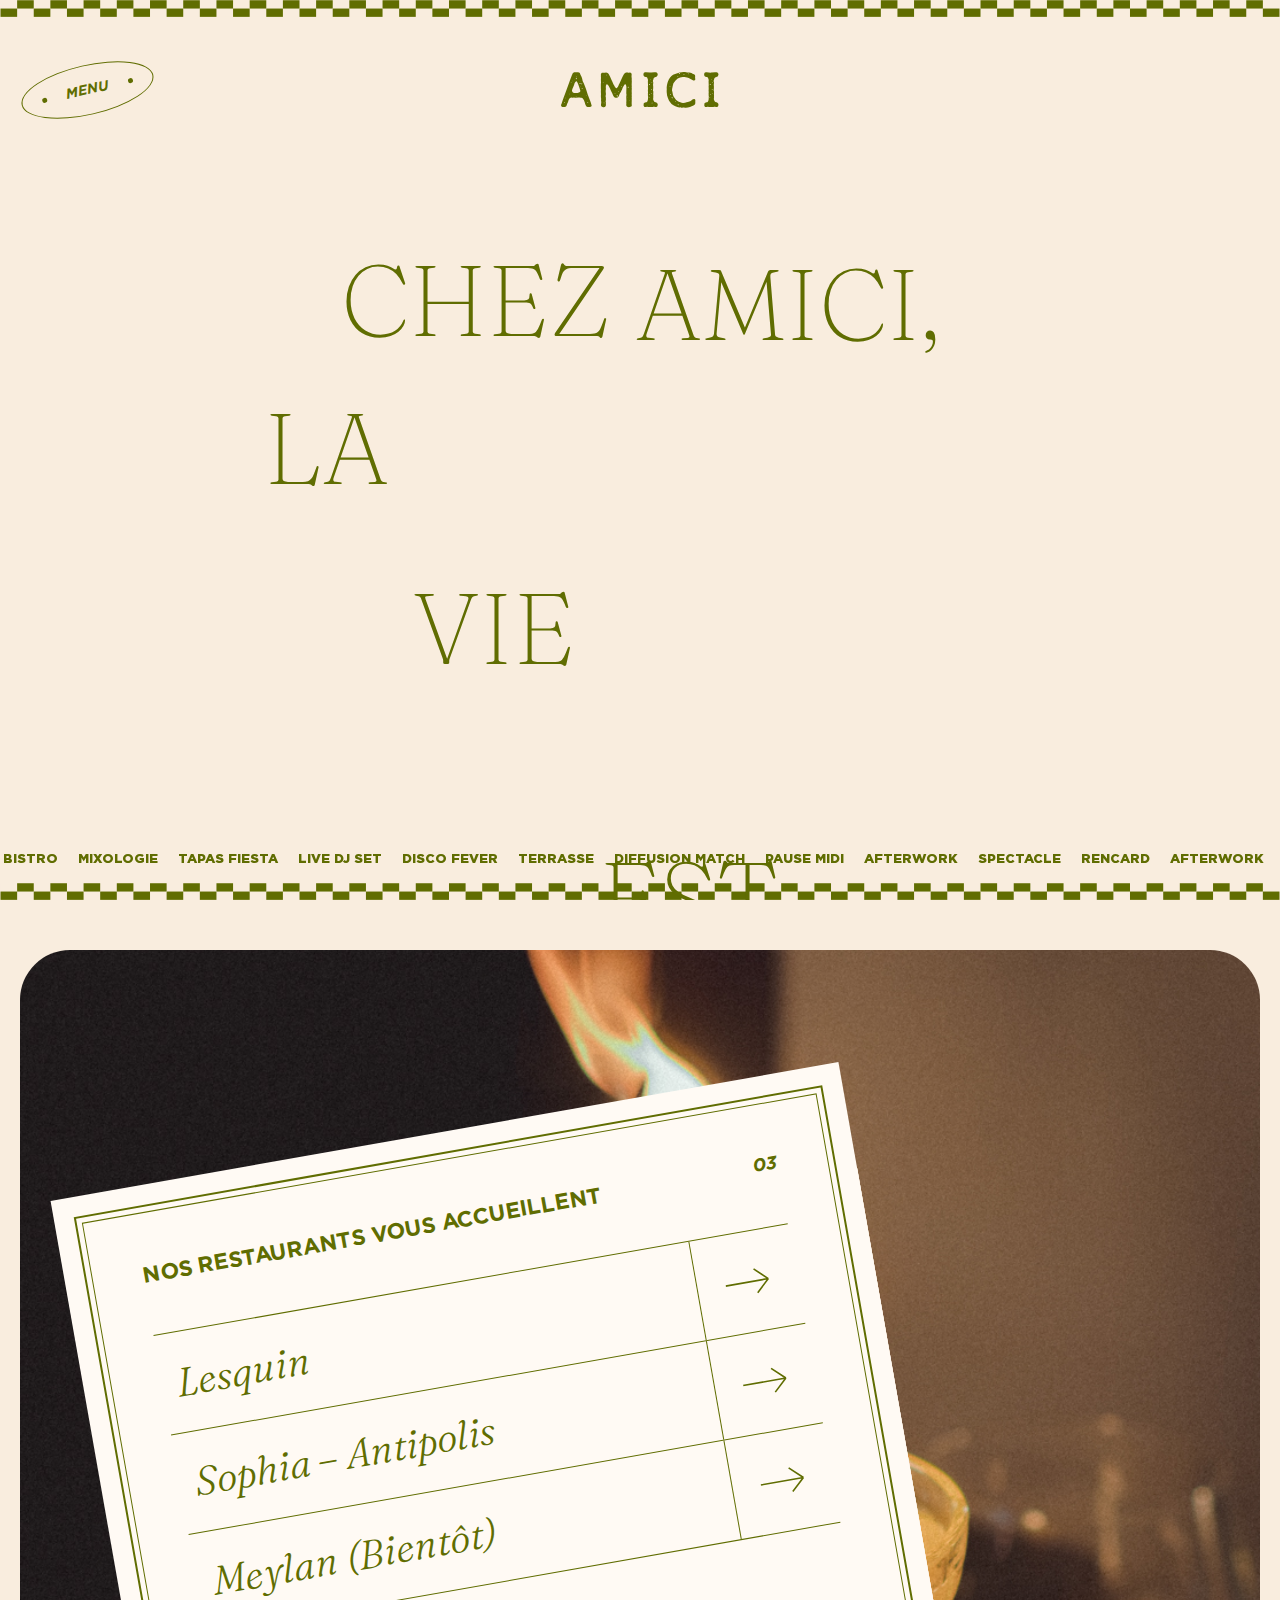
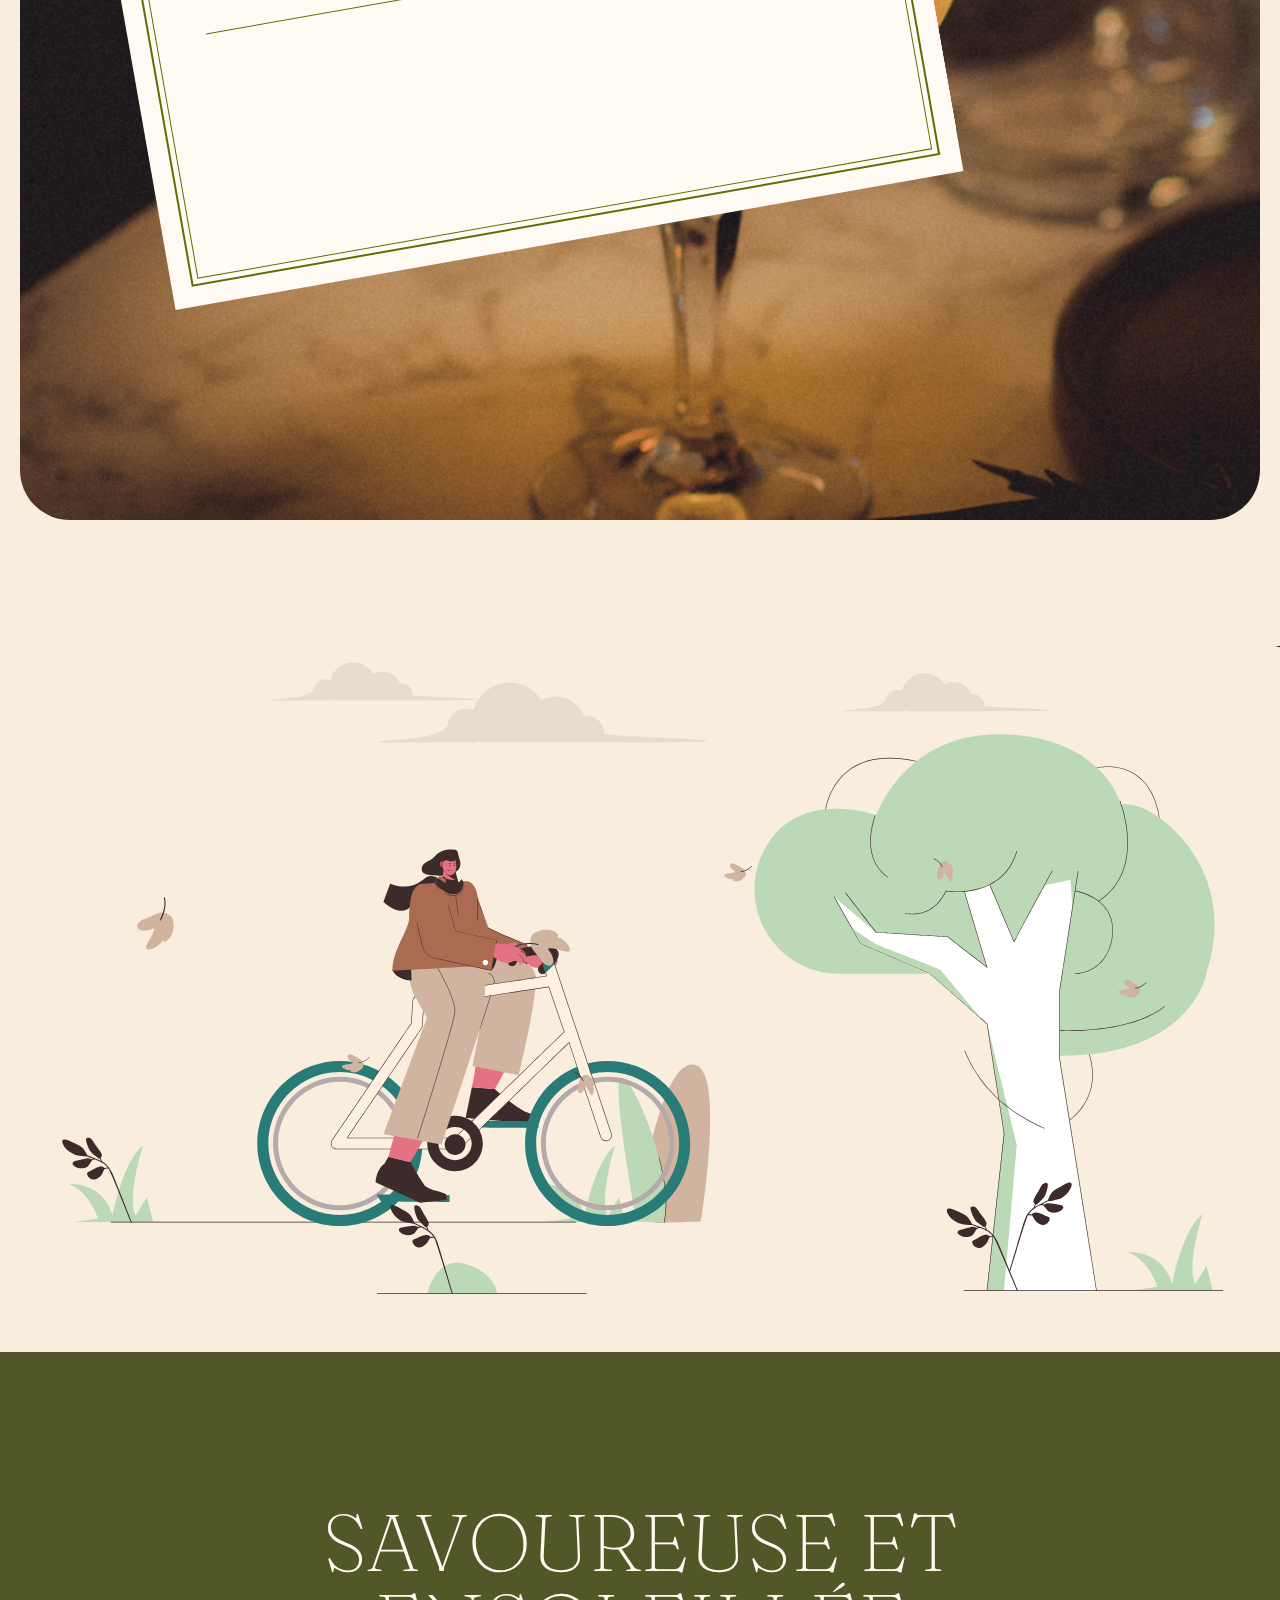
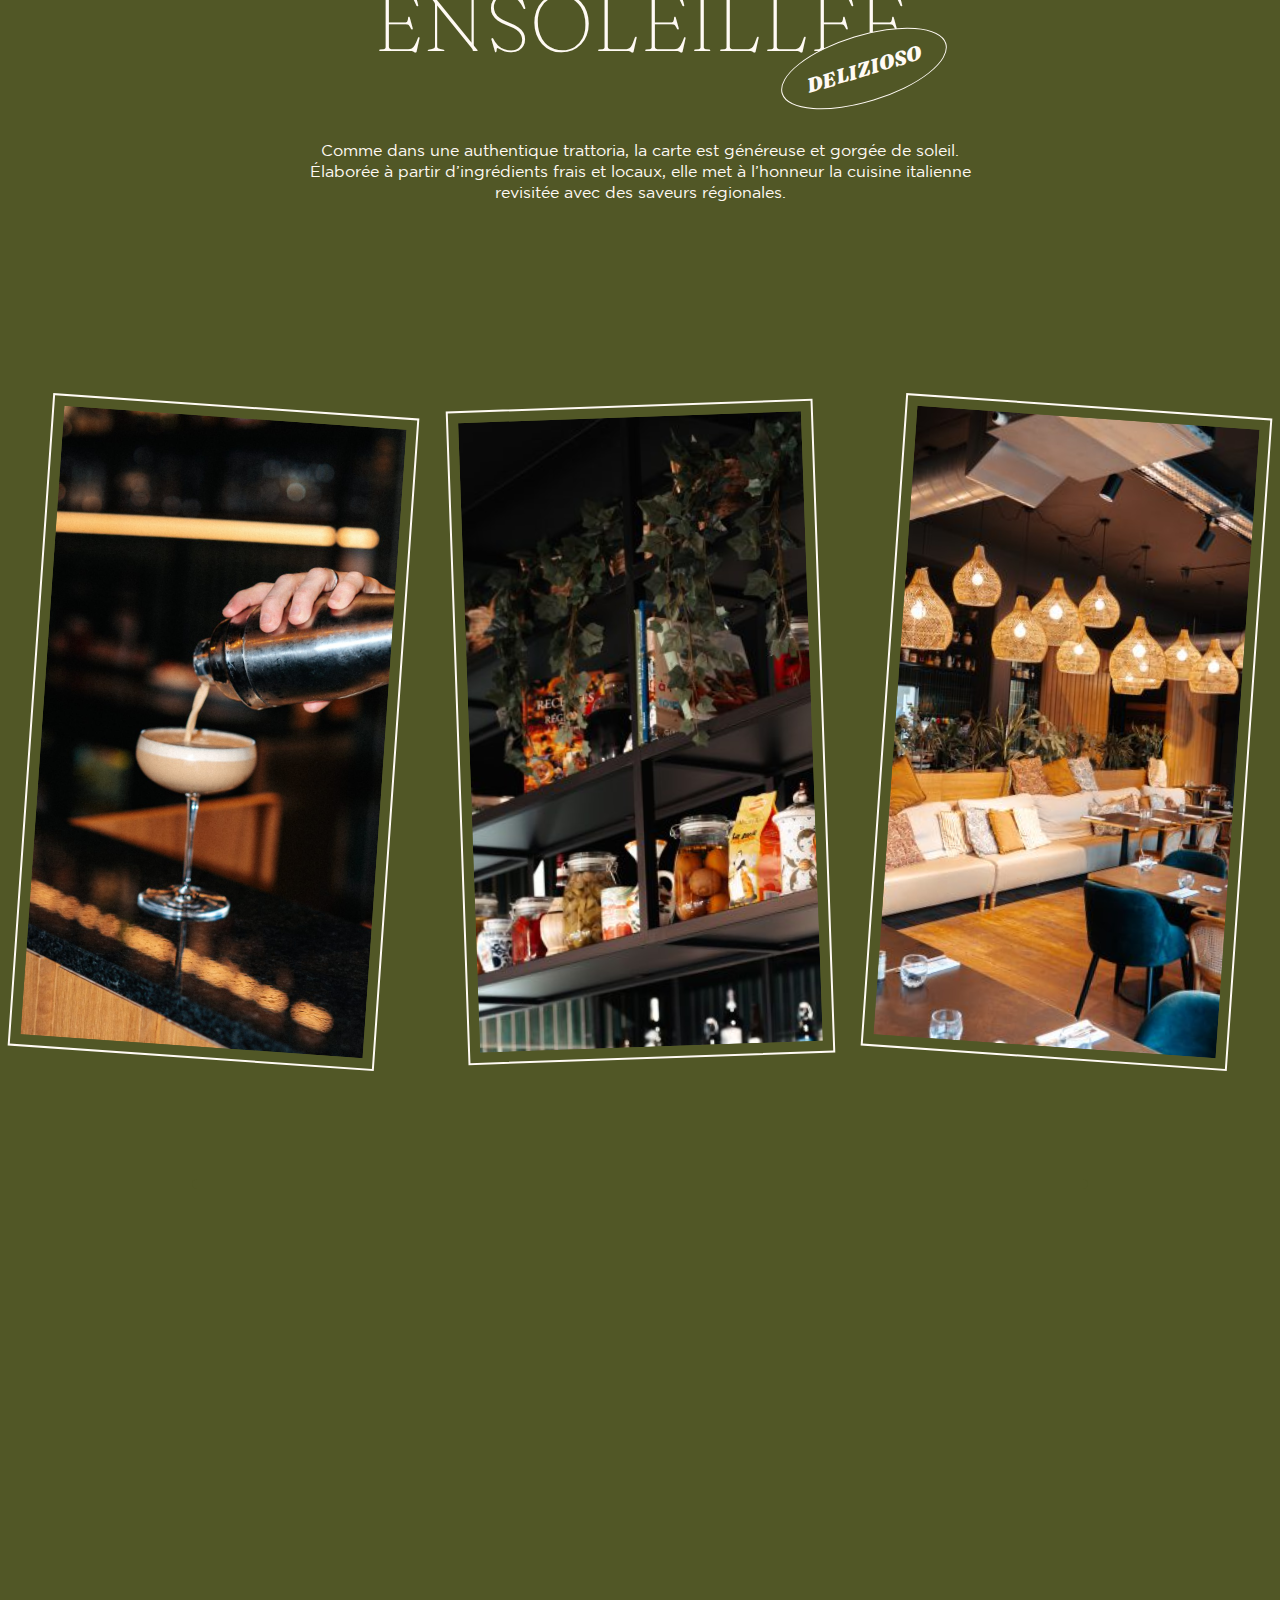
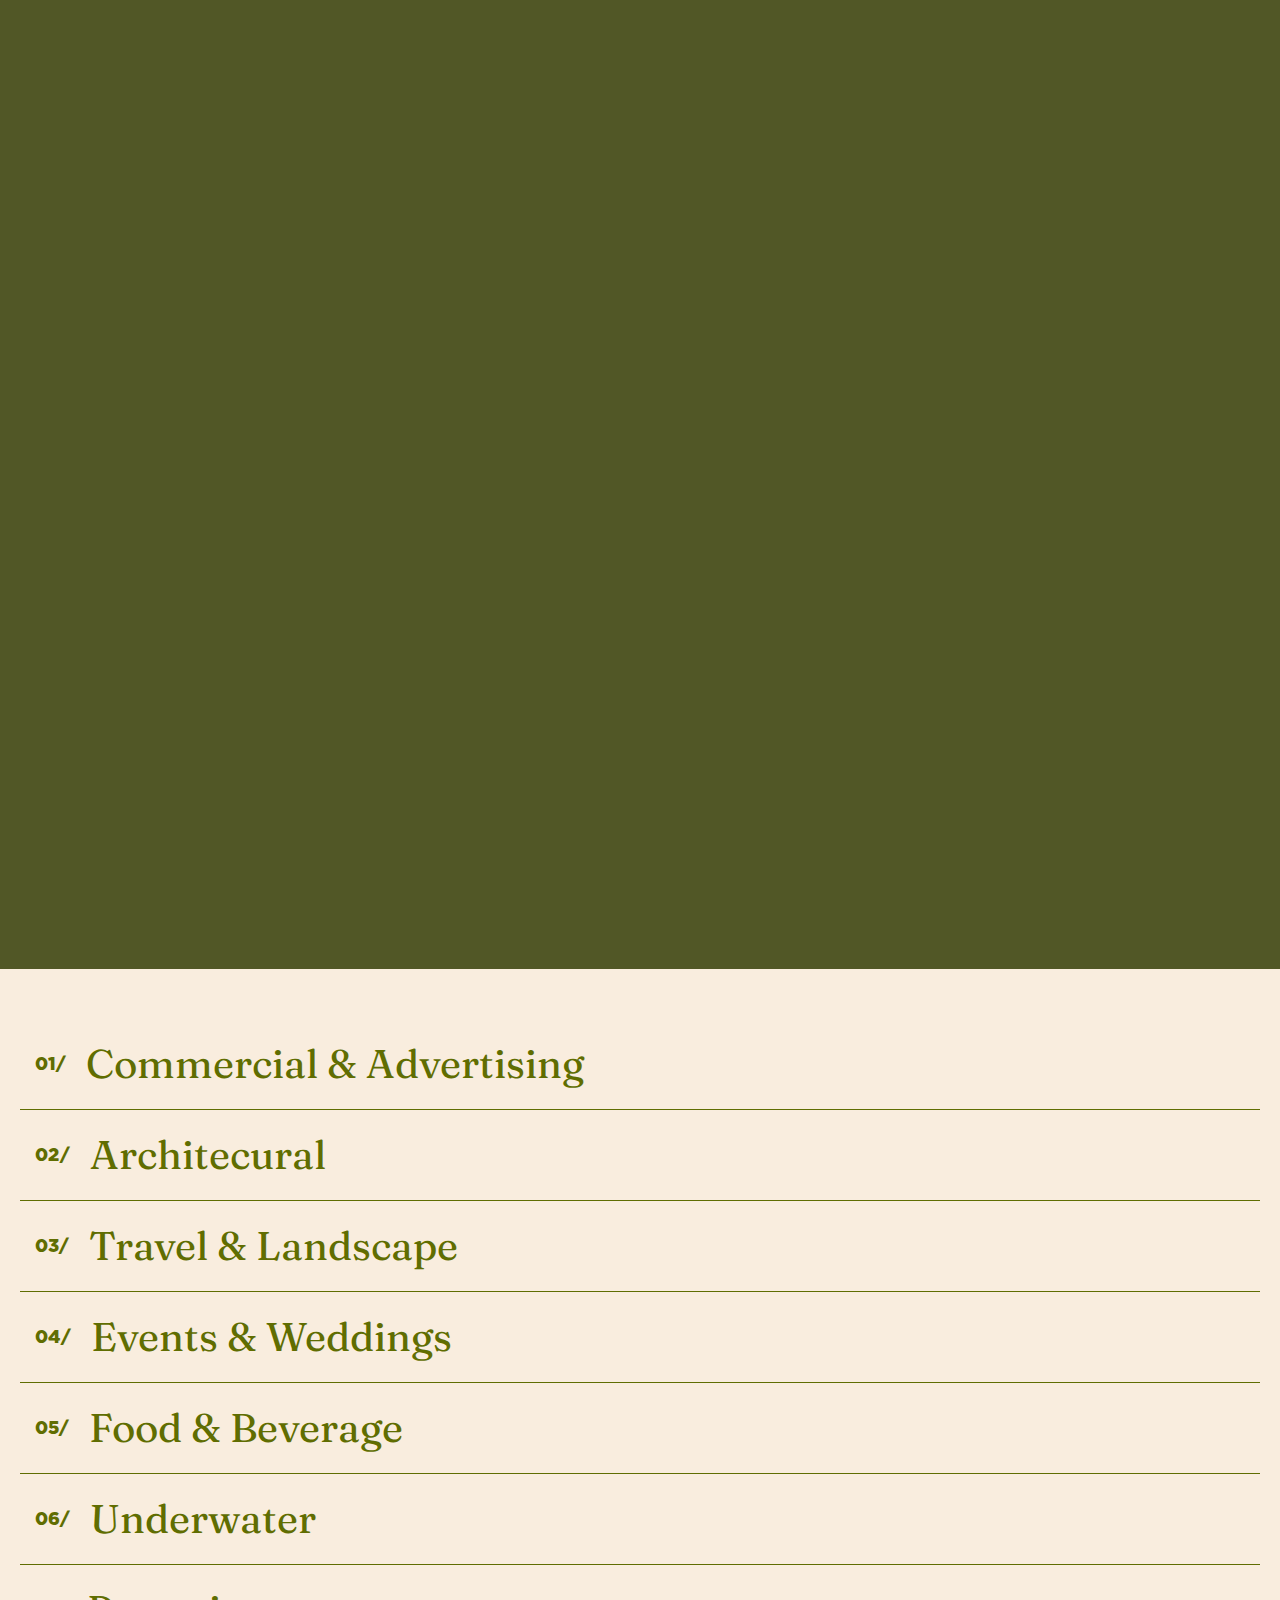
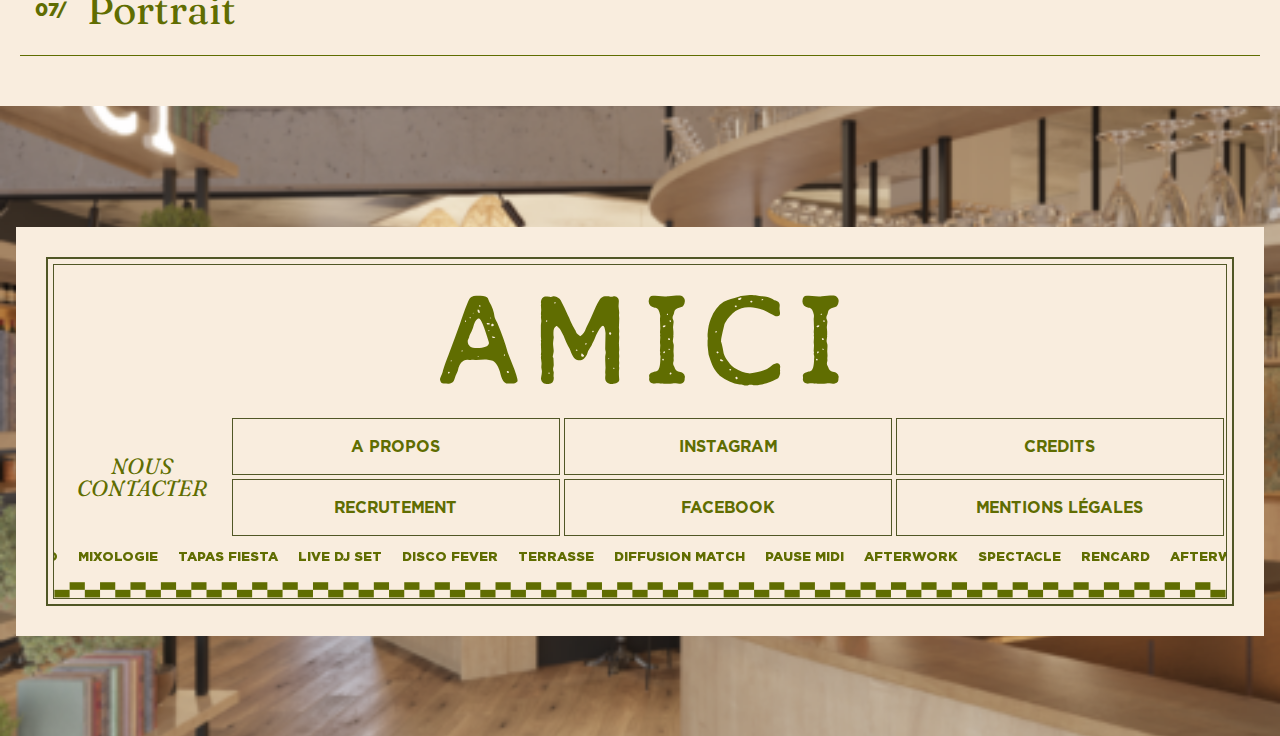
==== commit 7834f3eb: "Mitul blank spac add" ====
--- a/index.html
+++ b/index.html
@@ -5,6 +5,7 @@
     <meta name="viewport" content="width=device-width, initial-scale=1.0">
     <title>Document</title>
     <link rel="stylesheet" href="./assets/css/style.css">
+    
     <link rel="stylesheet" href="./assets/css/font.css">
     <link rel="stylesheet" href="./assets/css/swiper-bundle.min.css">
 </head>
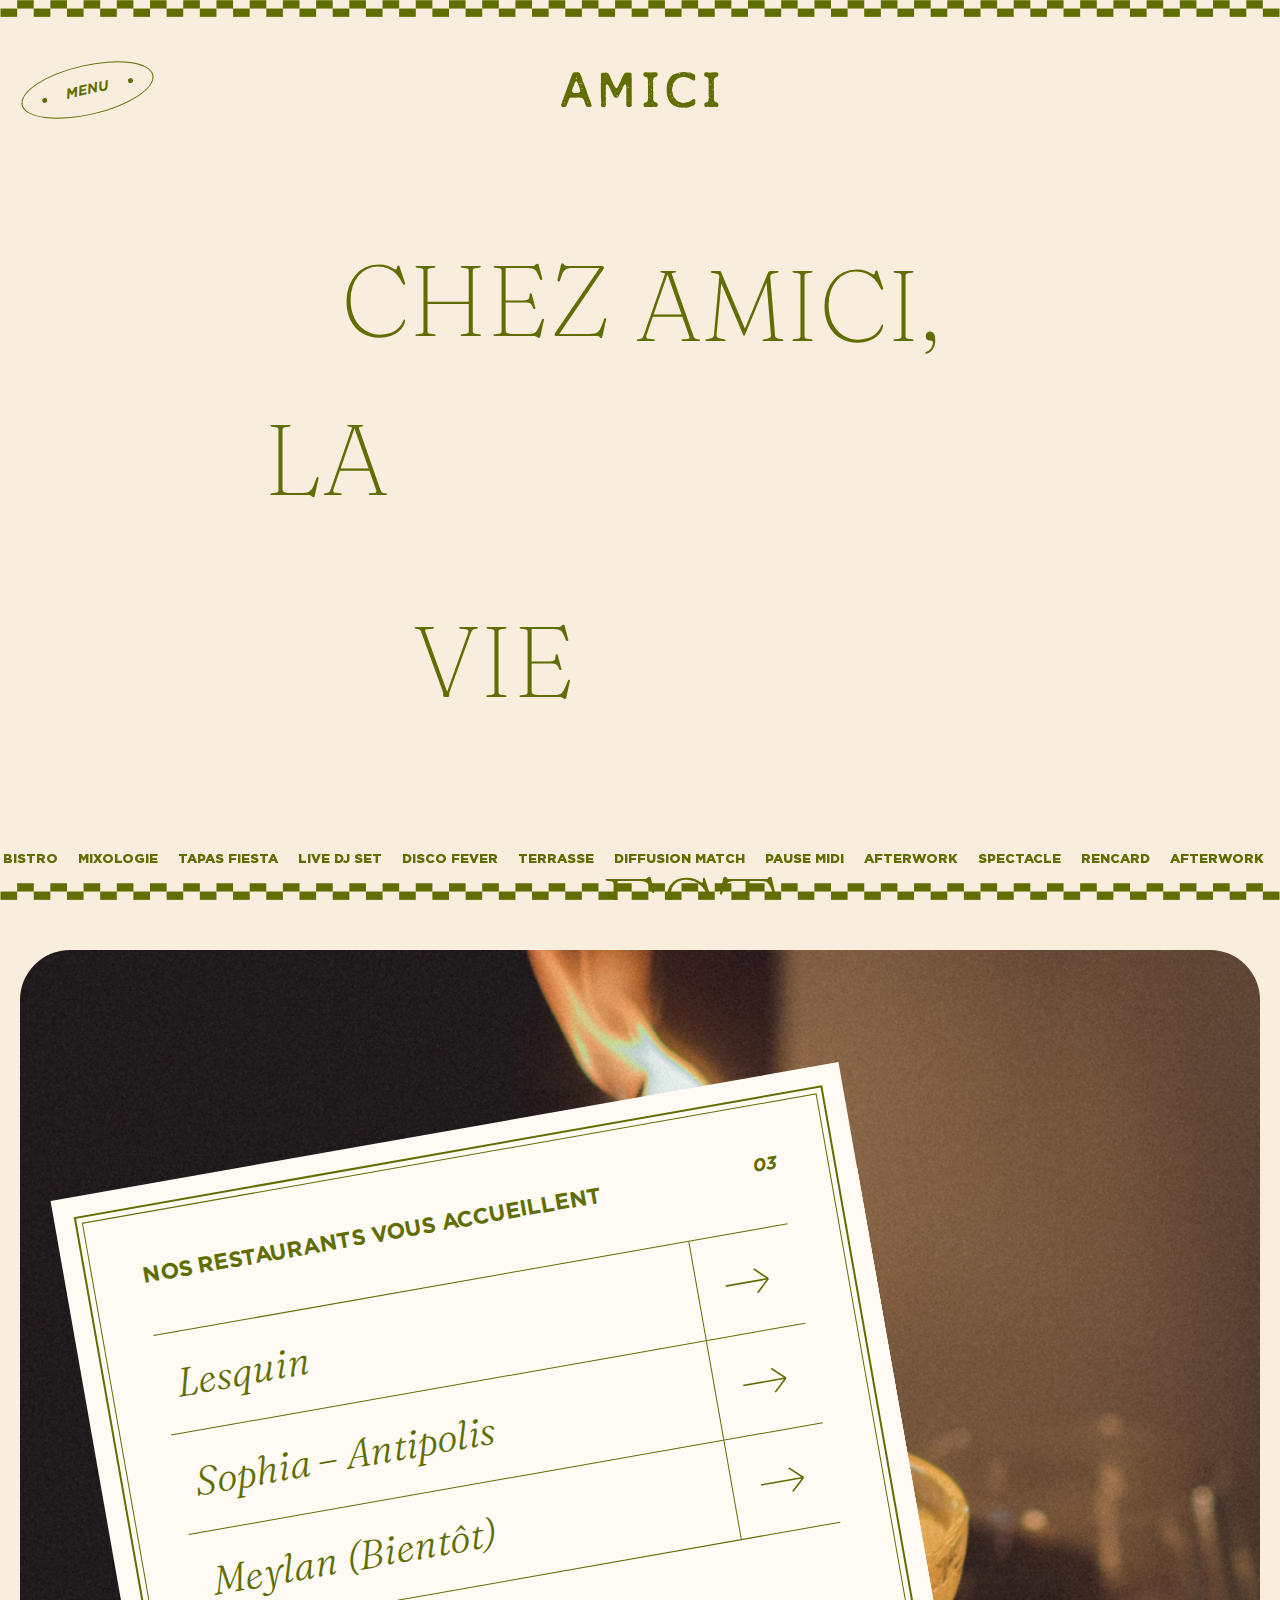
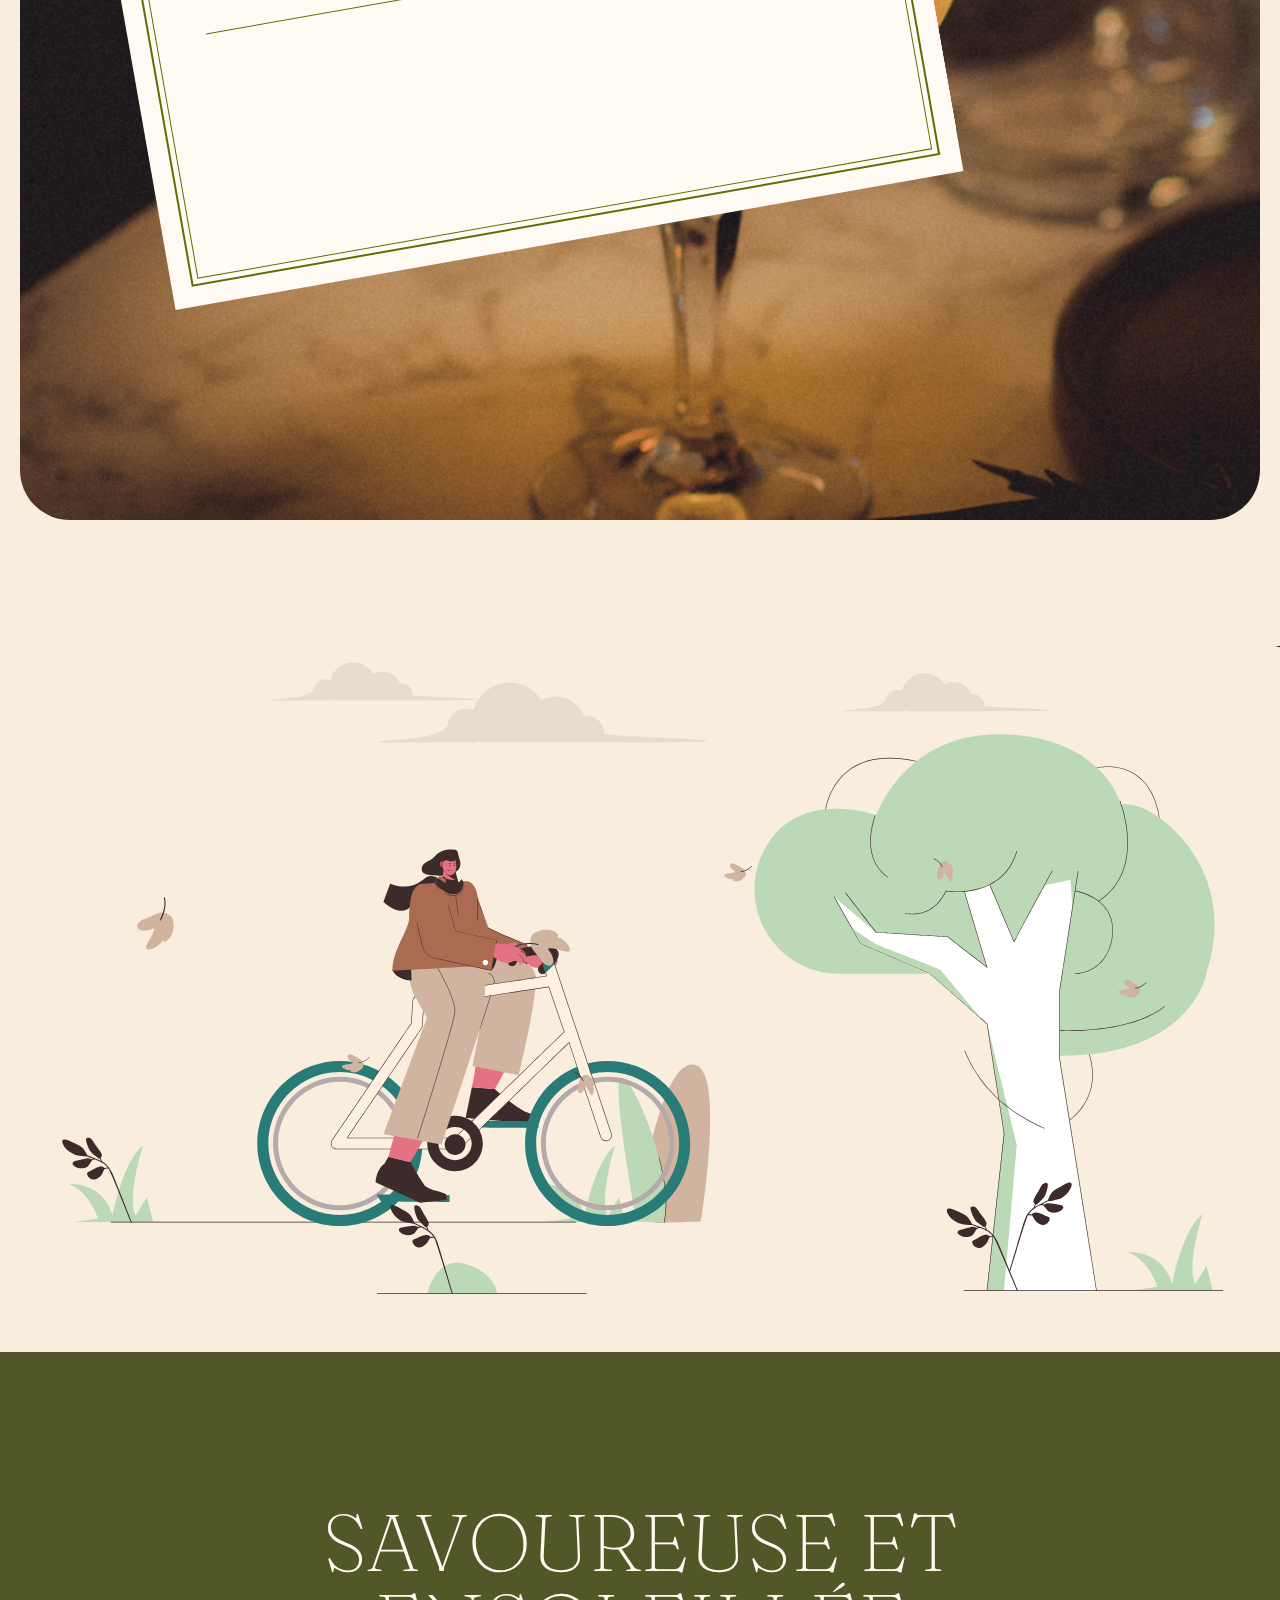
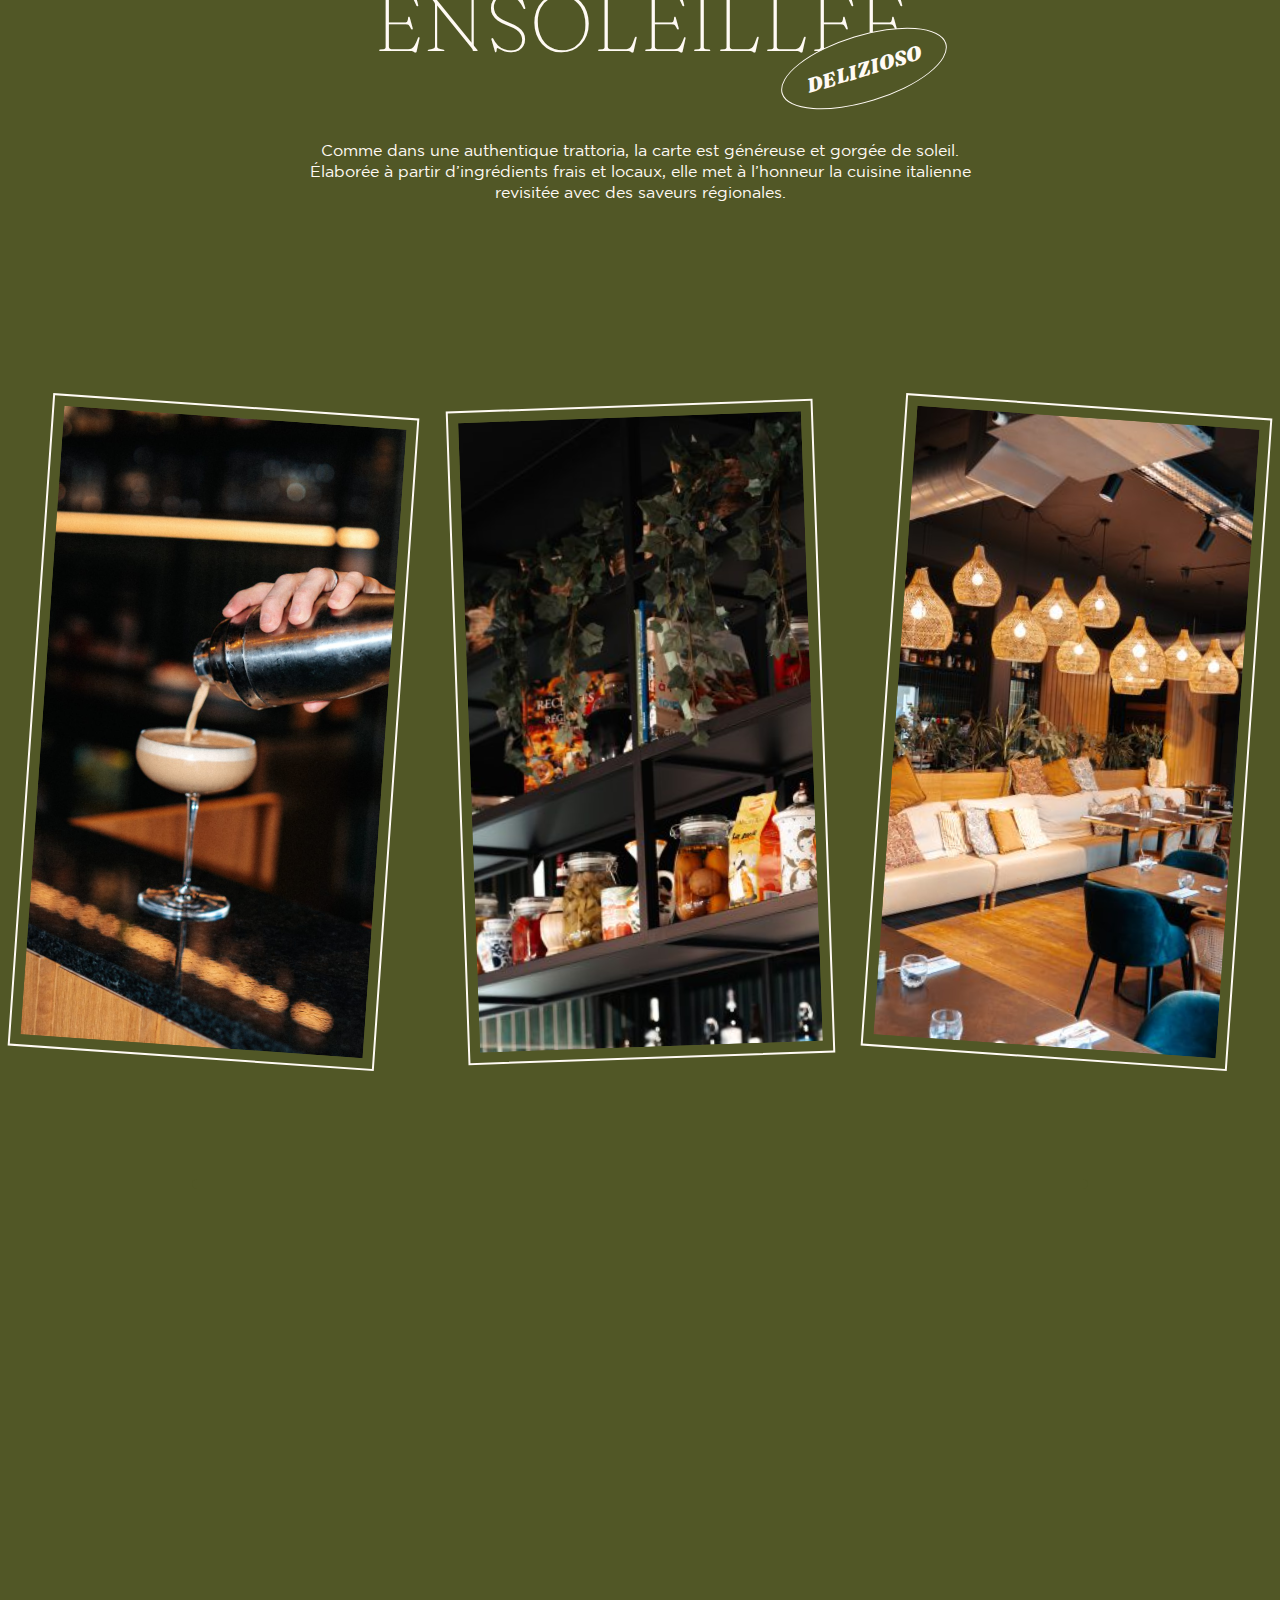
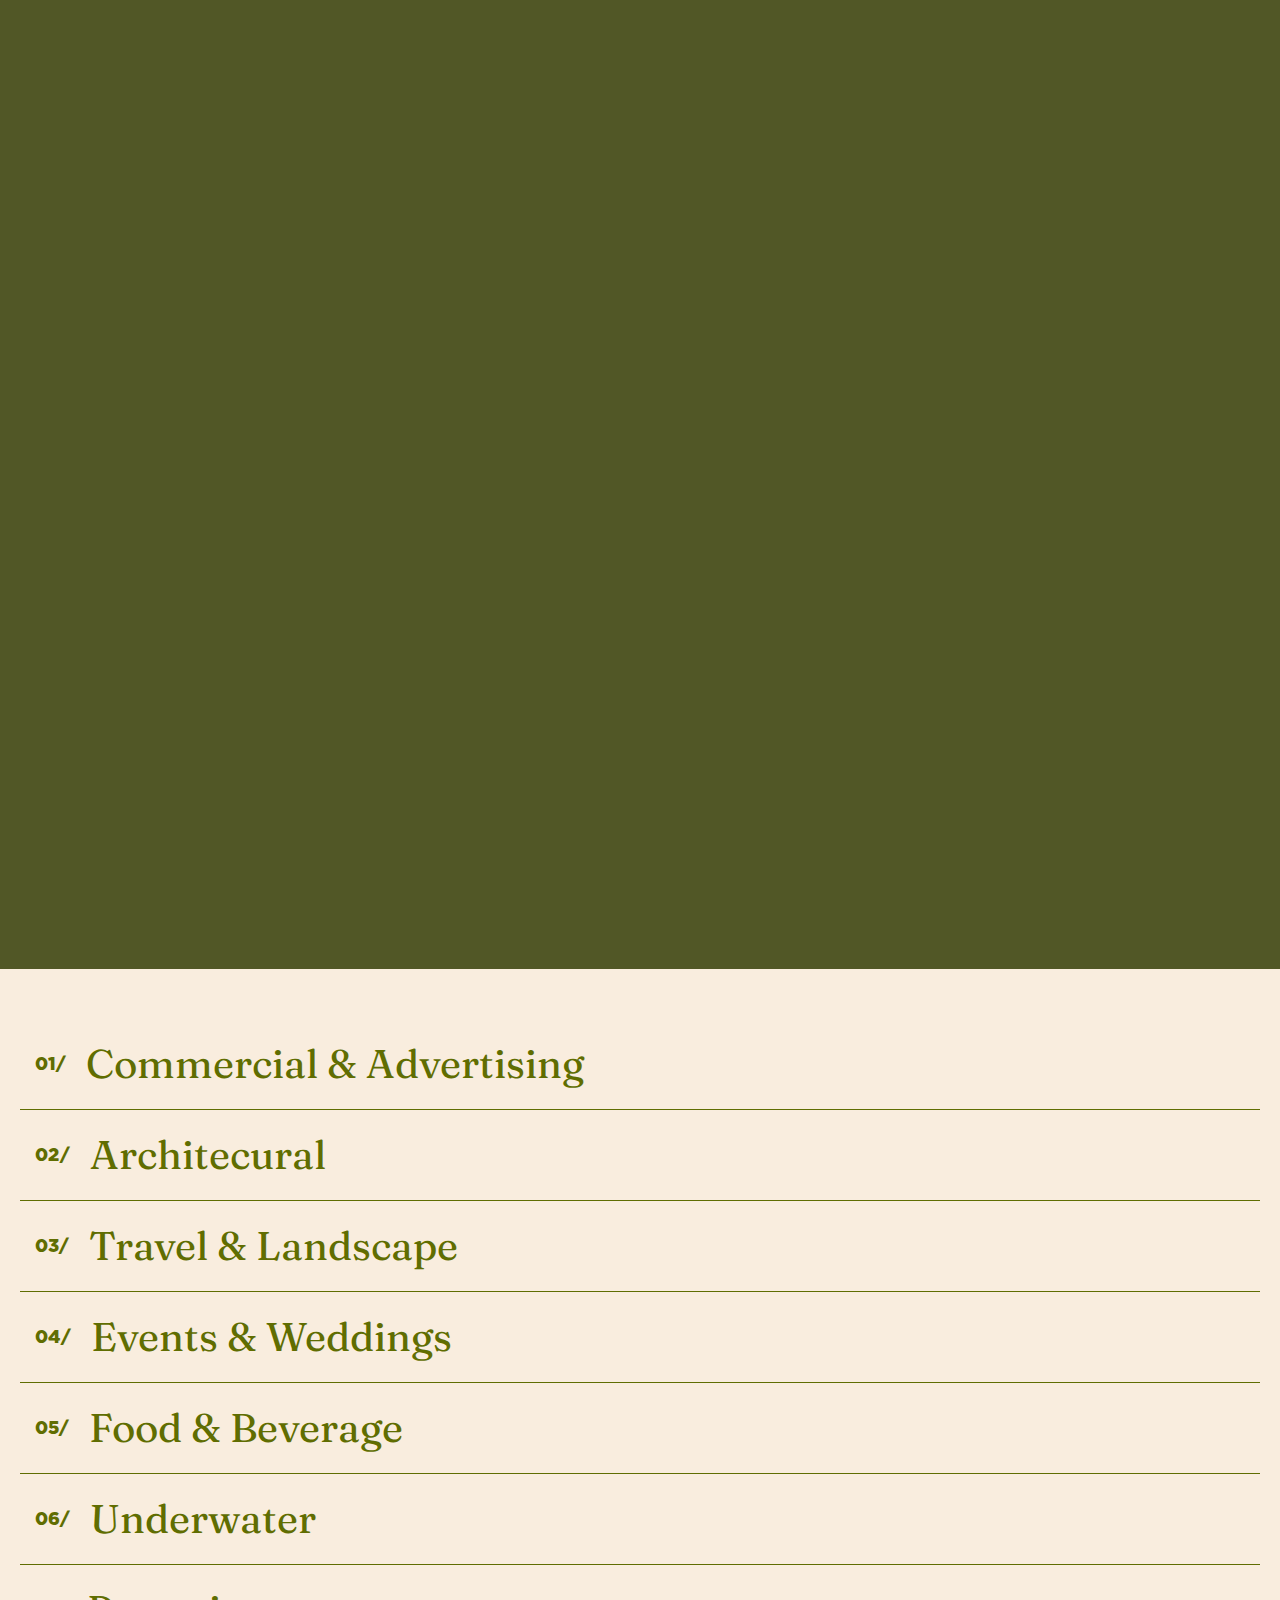
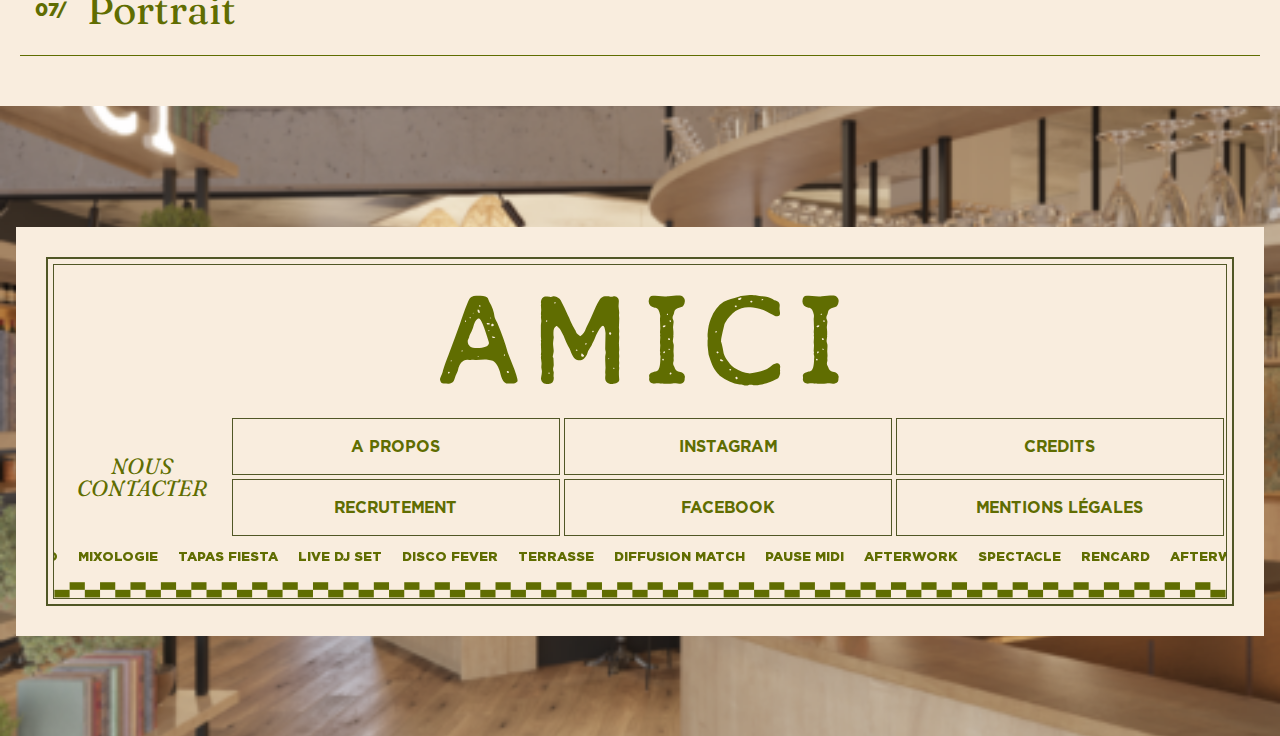
==== commit af80233f: "Utsav spacing removed" ====
--- a/index.html
+++ b/index.html
@@ -5,7 +5,6 @@
     <meta name="viewport" content="width=device-width, initial-scale=1.0">
     <title>Document</title>
     <link rel="stylesheet" href="./assets/css/style.css">
-    
     <link rel="stylesheet" href="./assets/css/font.css">
     <link rel="stylesheet" href="./assets/css/swiper-bundle.min.css">
 </head>
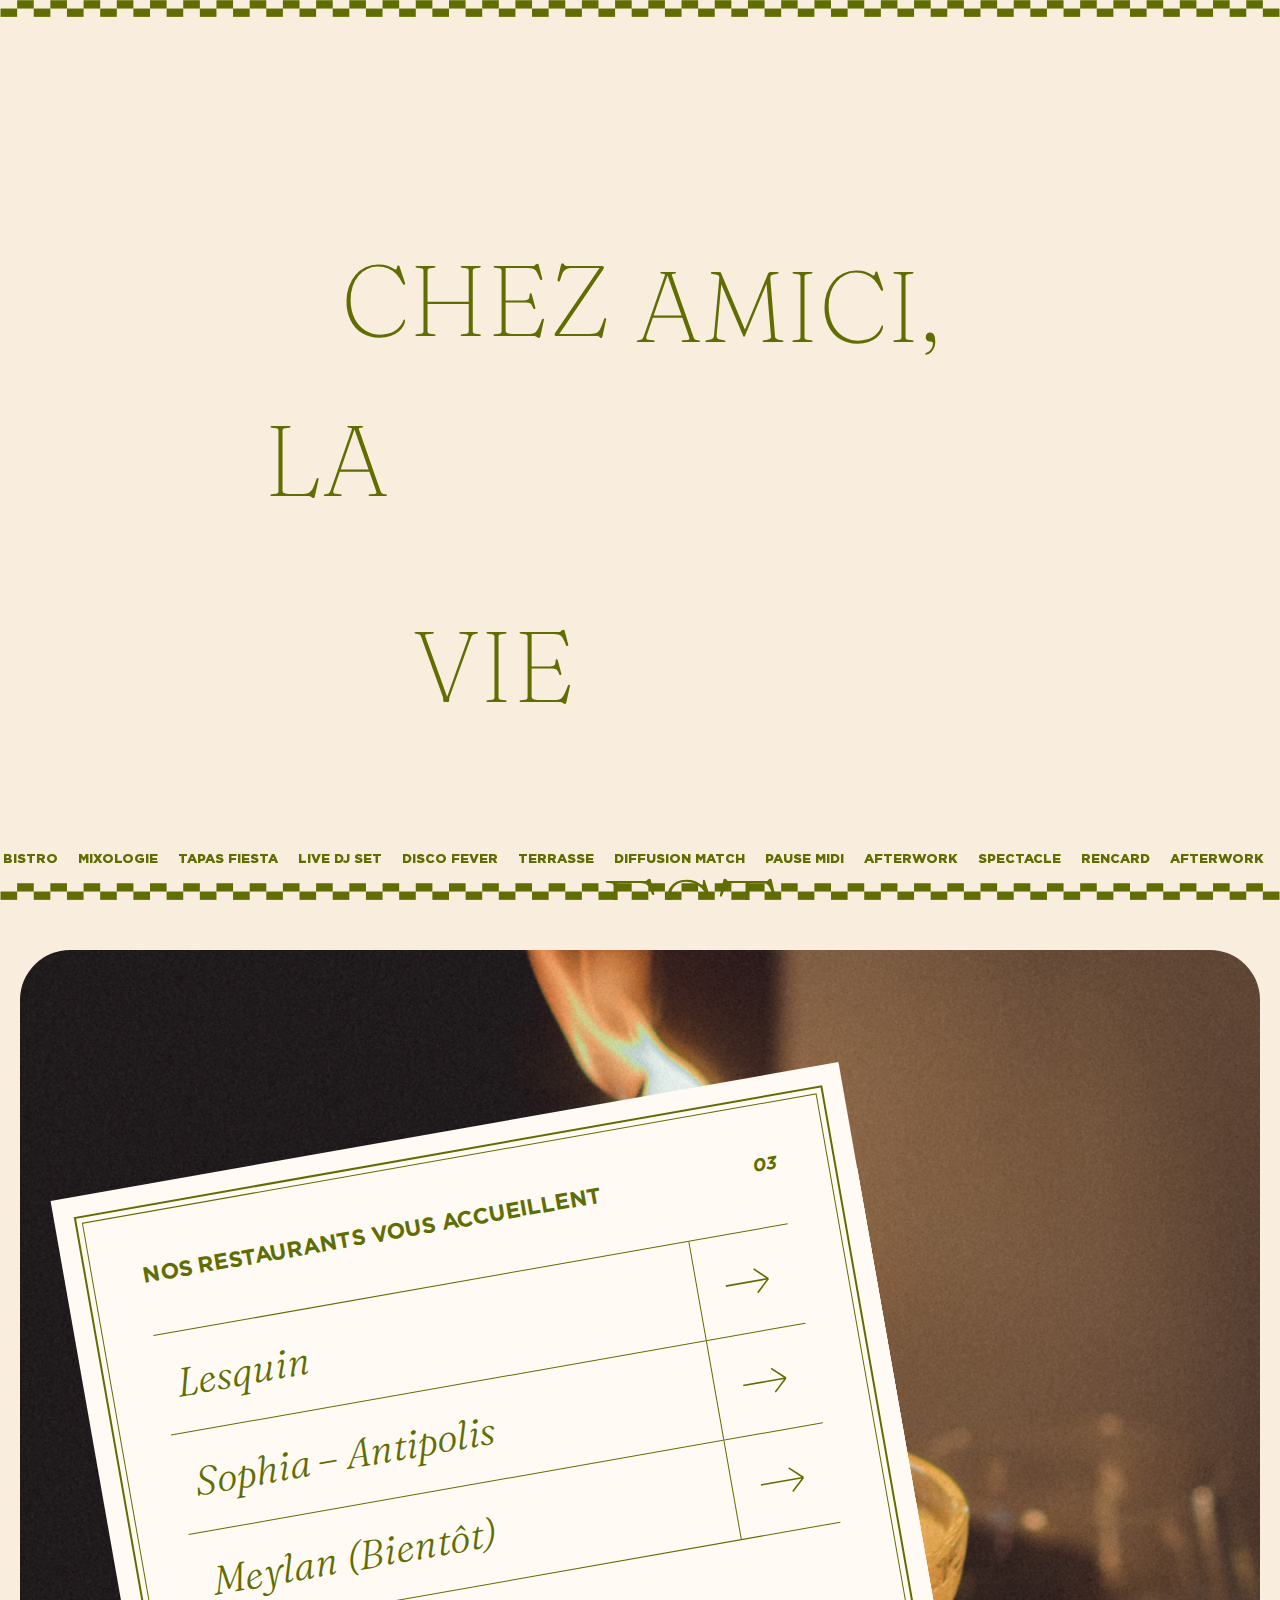
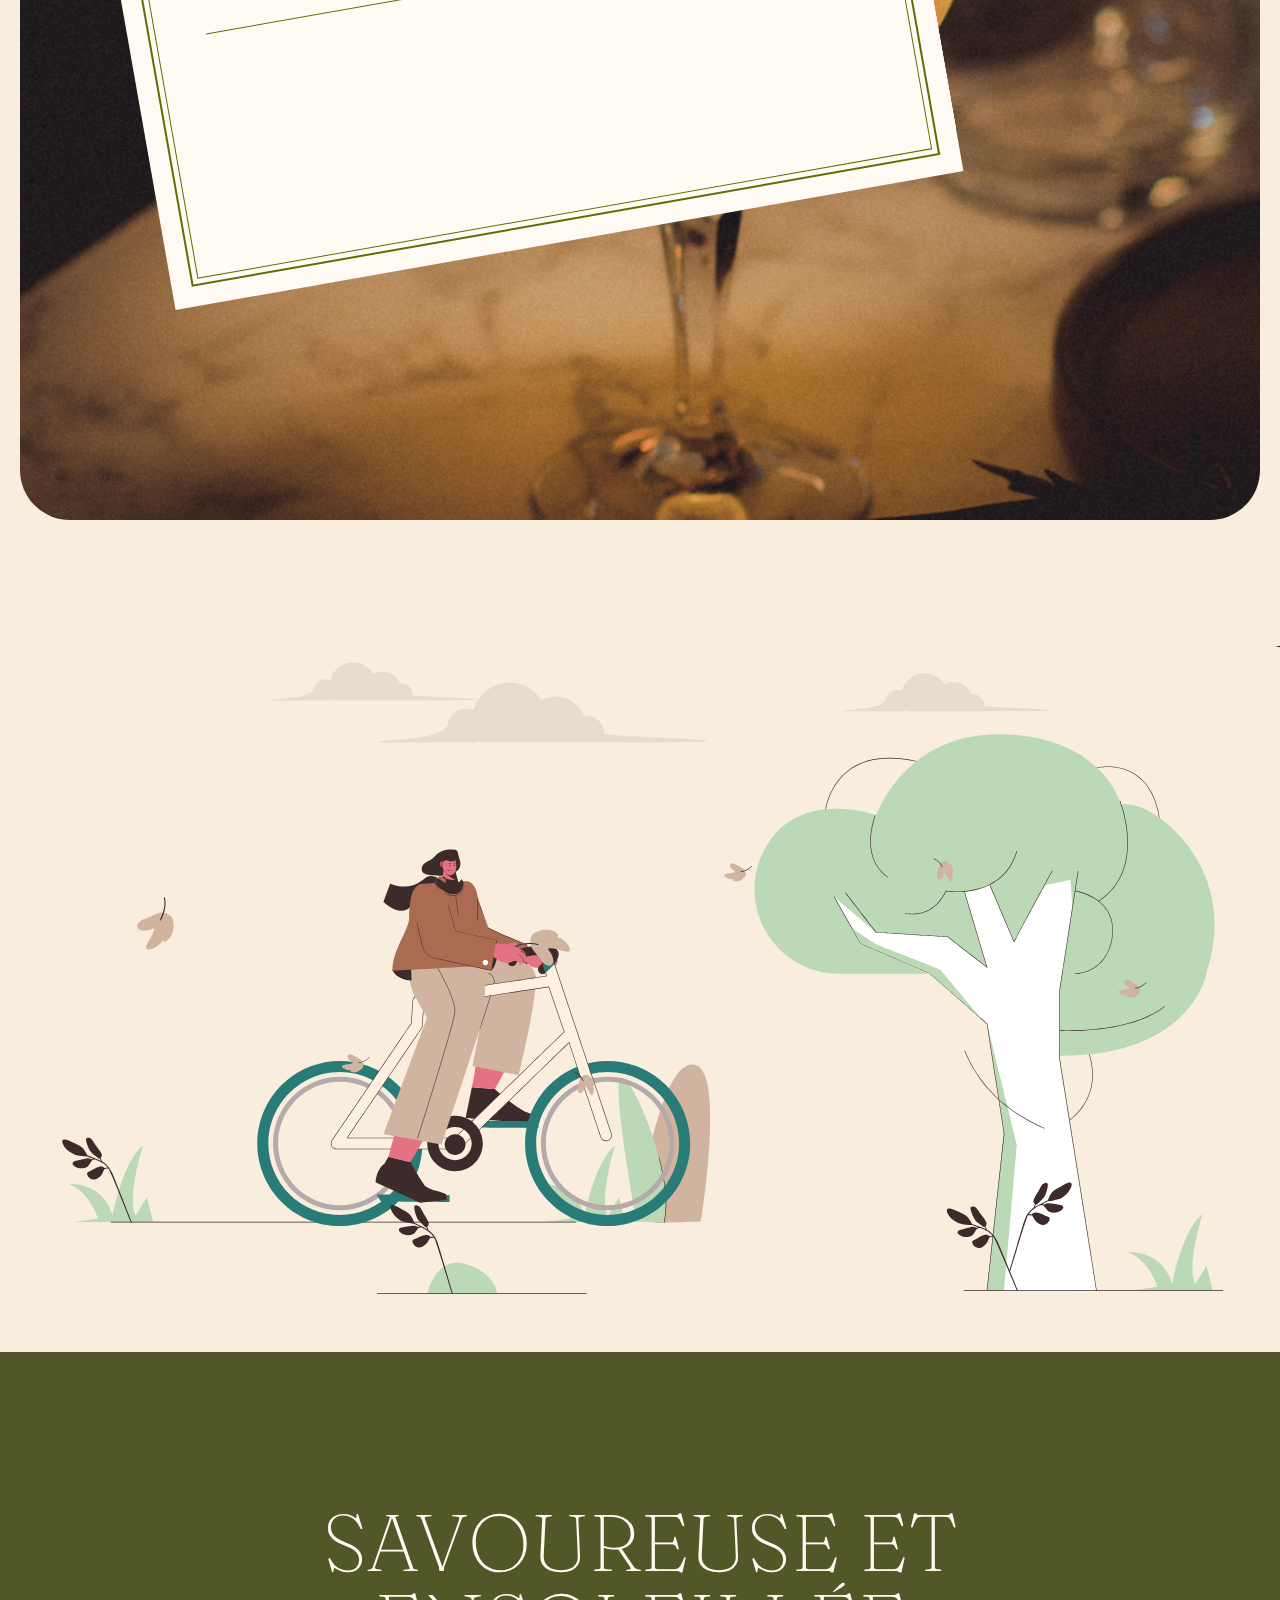
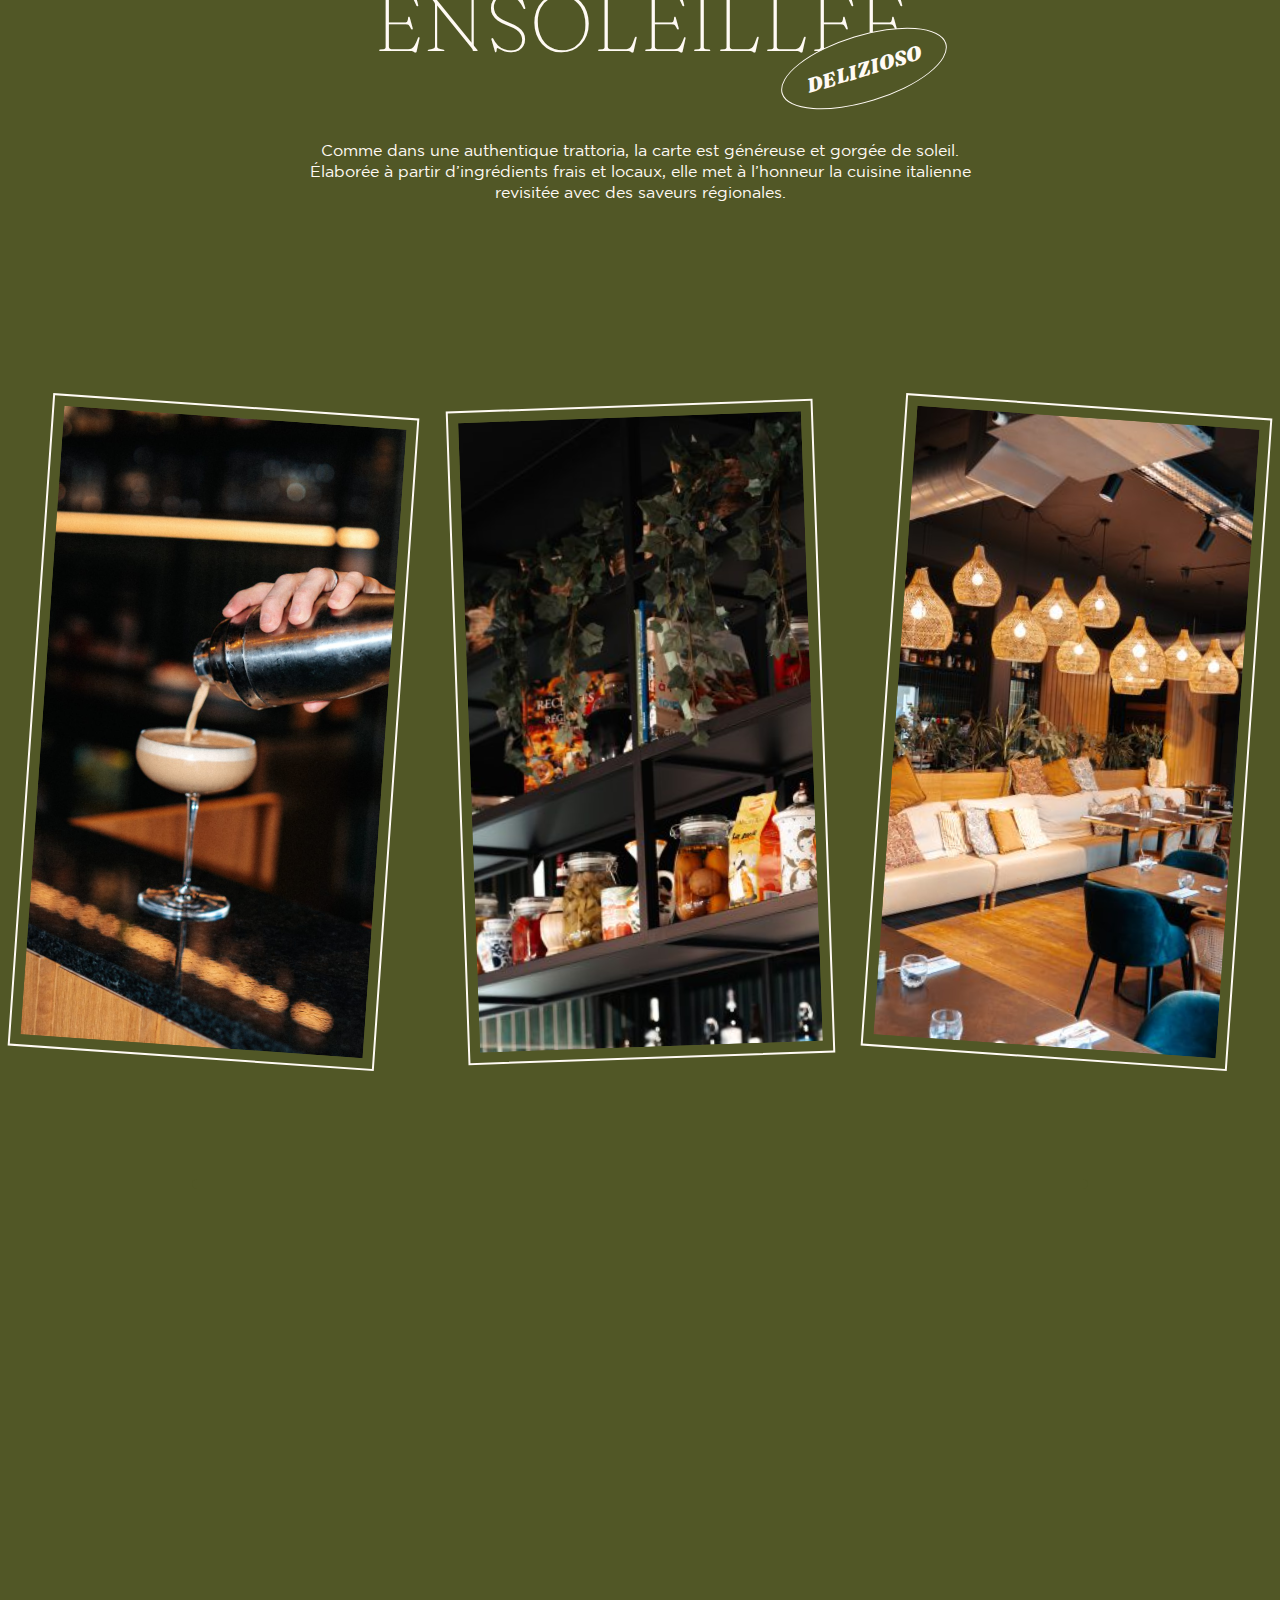
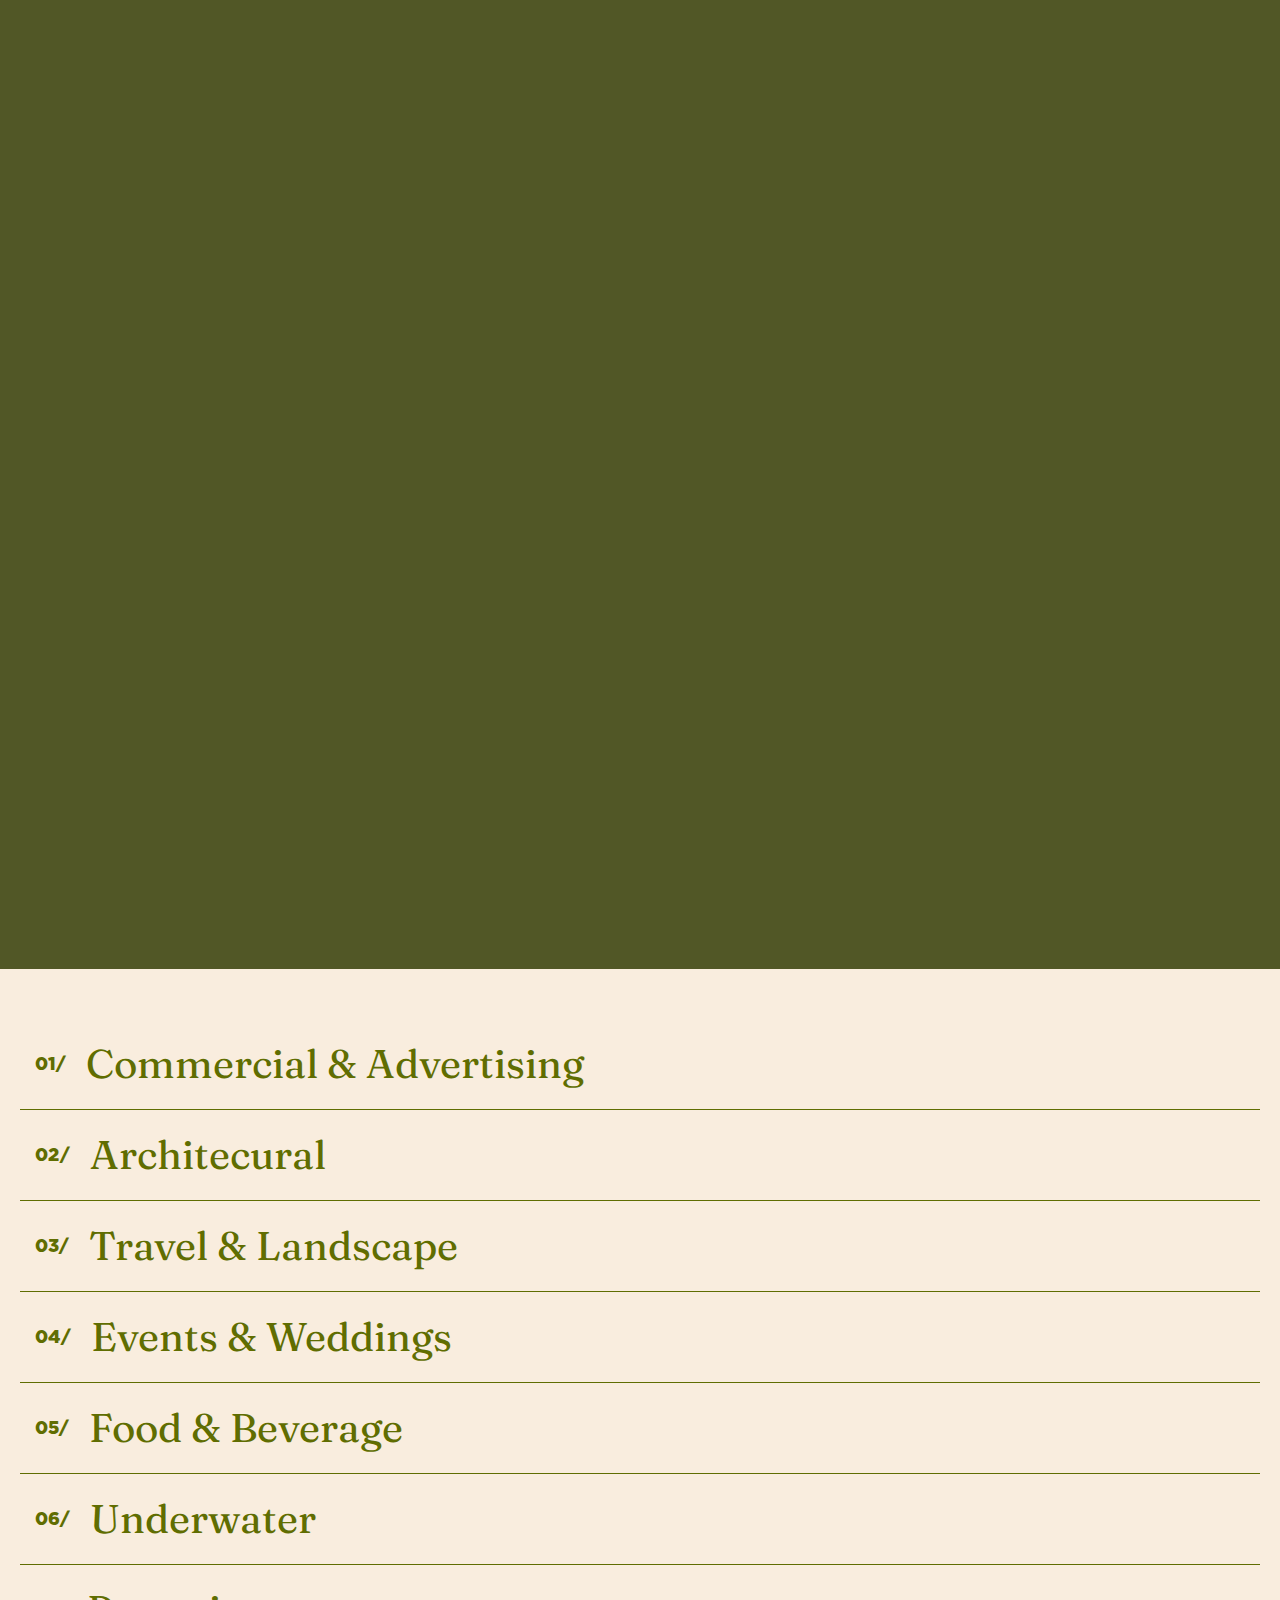
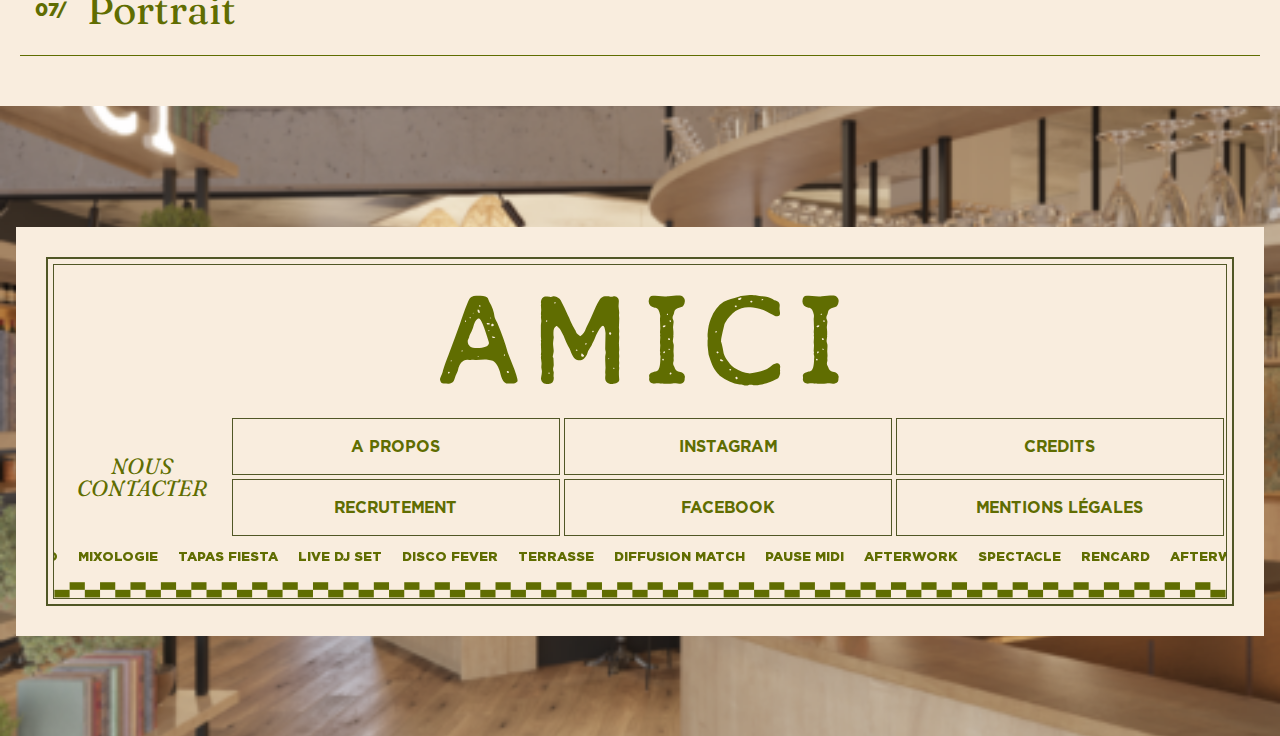
==== commit 8d241608: "Header comment" ====
--- a/index.html
+++ b/index.html
@@ -10,147 +10,152 @@
 </head>
 <body>
 
-    <header class="header">
-        <div class="container_full">
-            <div class="header_wrapper">
-                <div class="header_menu_wrapper flex">
-                    <div class="header_menu_inn">
-                        <a href="javascript:void(0)" class="header_menu flex align-center justify-evenly">
-                            <span class="header_menu_dot"></span>
-                            <span class="text_menu">menu</span>
-                            <span class="text_menu_open">Fermer</span>
-                            <span class="header_menu_dot"></span>
+
+    <!-- Mitul header comment 
+    
+        <header class="header">
+            <div class="container_full">
+                <div class="header_wrapper">
+                    <div class="header_menu_wrapper flex">
+                        <div class="header_menu_inn">
+                            <a href="javascript:void(0)" class="header_menu flex align-center justify-evenly">
+                                <span class="header_menu_dot"></span>
+                                <span class="text_menu">menu</span>
+                                <span class="text_menu_open">Fermer</span>
+                                <span class="header_menu_dot"></span>
+                            </a>
+                        </div>
+                    </div>
+                    <div class="header_logo_wpr"> 
+                        <a href="#" class="header_logo">
+                            <svg width="123" height="28" viewBox="0 0 123 28" fill="none" xmlns="http://www.w3.org/2000/svg">
+                                <path d="M11.074 0.25H12.4123C13.6652 0.25 14.433 0.509902 14.7222 1.02971C14.9021 1.35285 14.9584 1.73912 15.1429 2.05966C16.07 3.6712 16.617 5.18327 16.7507 6.5738C16.7948 6.92675 17.089 7.58854 17.6331 8.58859C18.9861 11.7505 20.0597 14.8094 20.8538 17.7801L22.7362 22.5598C23.4716 24.5746 23.8539 25.8246 23.8539 26.3393V26.3393C23.8539 26.4793 23.7925 26.6121 23.6858 26.7027L23.4194 26.9289C23.1967 27.1179 22.9142 27.2217 22.6221 27.2217H20.7656C19.7361 27.2217 18.9567 26.0011 18.4272 23.5745C17.7218 21.4167 16.8603 20.2606 15.8548 20.1308C15.7276 20.1144 15.599 20.1061 15.4731 20.0816L14.2626 19.8459C14.0887 19.8121 13.9111 19.8015 13.7344 19.8144L11.1629 20.0026C11.045 20.0112 10.9266 20.0094 10.8091 19.9971L10.2185 19.9354C10.0735 19.9202 9.92739 19.921 9.78262 19.9376L9.39999 19.9815C9.2033 20.0041 9.00435 19.9973 8.80965 19.9614L8.72413 19.9457C8.60461 19.9237 8.48296 19.9108 8.36162 19.9177C6.91133 20.0002 5.96428 21.0772 5.50923 23.1377C5.46071 23.3574 5.38258 23.5704 5.27718 23.7692C4.91263 24.4567 4.63107 25.1787 4.42616 25.9416C4.35347 26.2122 4.24398 26.4776 4.0405 26.6702C3.87313 26.8287 3.68029 26.9713 3.46559 27.0992C3.17044 27.275 2.82041 27.3228 2.4783 27.2913L1.88243 27.2364H1.11769C0.540438 27.2364 0.178847 26.8725 0.0200169 26.1317C0.00565797 26.0648 0 25.996 0 25.9276V25.9276C0 25.6407 0.190409 25.1105 0.562256 24.346C0.701521 24.0597 0.784801 23.7464 0.861078 23.4372C1.08164 22.5434 1.75038 20.6283 2.88247 17.6919L4.66196 12.927L6.22085 8.60329C7.39261 5.11435 8.31685 2.66262 8.98302 1.27977C9.1243 0.986499 9.34238 0.732984 9.6344 0.589138C10.0978 0.360881 10.5847 0.25 11.0887 0.25M6.63998 17.1257C6.57907 17.1866 6.57907 17.2854 6.63998 17.3463V17.3463C6.7009 17.4072 6.79967 17.4072 6.86058 17.3463L6.92519 17.2817C6.95445 17.2524 6.97088 17.2128 6.97088 17.1714V17.1714C6.97088 17.0852 6.90104 17.0154 6.8149 17.0154V17.0154C6.77353 17.0154 6.73385 17.0318 6.7046 17.0611L6.63998 17.1257ZM2.5001 23.7657C2.41076 23.855 2.41076 23.9999 2.5001 24.0892V24.0892C2.58945 24.1786 2.7343 24.1786 2.82365 24.0892L2.91841 23.9945C2.96132 23.9516 2.98542 23.8934 2.98542 23.8327V23.8327C2.98542 23.7064 2.88299 23.6039 2.75664 23.6039V23.6039C2.69596 23.6039 2.63777 23.628 2.59487 23.6709L2.5001 23.7657ZM7.68378 7.97864C7.66047 8.00194 7.64738 8.03355 7.64738 8.06651V8.06651C7.64738 8.09946 7.66047 8.13107 7.68378 8.15437L7.79518 8.26578C7.83539 8.30598 7.90057 8.30598 7.94077 8.26578V8.26578C7.96008 8.24648 7.97092 8.22029 7.97092 8.19299V7.86723C7.97092 7.82703 7.93833 7.79444 7.89813 7.79444V7.79444C7.87882 7.79444 7.86031 7.8021 7.84666 7.81576L7.68378 7.97864ZM8.51506 14.1182C8.51506 15.5889 9.48569 16.3242 11.4122 16.3242C13.6172 16.3242 14.8264 15.8628 15.0289 14.951C15.0707 14.7628 15.0312 14.5669 14.9759 14.3822C13.6168 9.84251 12.6319 7.46905 12.0084 7.24908C11.9745 7.2371 11.9383 7.23559 11.9023 7.23559V7.23559C11.793 7.23559 11.684 7.26038 11.5927 7.32046C10.971 7.7294 10.5142 8.57561 10.2118 9.84847C10.1878 9.94934 10.1579 10.0489 10.12 10.1454L9.68715 11.2479C9.51239 11.693 9.14382 12.1808 9.02994 12.6452C9.00245 12.7574 8.97586 12.8837 8.95012 13.0242C8.88504 13.3793 8.54929 13.7441 8.51506 14.1035V14.1035M9.2446 6.79439C9.15845 6.79439 9.08862 6.86573 9.08862 6.95188V6.95188C9.08862 6.99204 9.1039 7.0313 9.13137 7.0606L9.19358 7.12695C9.2562 7.19375 9.36223 7.19375 9.42485 7.12695V7.12695C9.48336 7.06454 9.48178 6.96696 9.42129 6.90647L9.3549 6.84008C9.32565 6.81083 9.28597 6.79439 9.2446 6.79439V6.79439ZM10.2504 5.51493C10.1907 5.45523 10.0887 5.49751 10.0887 5.58194V5.58194C10.0887 5.63427 10.1311 5.6767 10.1834 5.6767H10.2365C10.2767 5.6767 10.3093 5.64411 10.3093 5.60391V5.60391C10.3093 5.5846 10.3016 5.56608 10.2879 5.55243L10.2504 5.51493ZM11.6475 4.47077V4.47077C11.5816 4.53668 11.5446 4.62608 11.5446 4.7193V4.79431C11.5446 5.1775 11.6816 5.43743 11.9687 5.56087C11.9895 5.56983 12.0121 5.57375 12.0348 5.57375H12.1182C12.175 5.57375 12.2211 5.52766 12.2211 5.47081V5.47081C12.2211 4.79431 12.0299 4.45606 11.6475 4.45606M12.1182 3.04424L12.1066 3.05581C12.0481 3.11431 12.0152 3.19366 12.0152 3.2764V3.3596C12.0152 3.48595 12.1176 3.58838 12.244 3.58838H12.266C12.3126 3.58838 12.3573 3.56986 12.3902 3.5369L12.4241 3.503C12.4354 3.49175 12.4506 3.48543 12.4666 3.48543V3.48543C12.506 3.48543 12.5348 3.44793 12.5209 3.41104C12.4532 3.23143 12.3242 3.10917 12.1034 3.04424M14.3241 8.79448V8.79448C14.3241 8.92229 14.4154 9.03188 14.5411 9.05504L14.7902 9.10093C14.8514 9.1122 14.9142 9.11072 14.9748 9.09659L15.17 9.05104C15.2603 9.02998 15.3242 8.9495 15.3242 8.8568V8.8568C15.3242 8.76093 15.256 8.67863 15.1618 8.66081L14.8227 8.59666C14.7943 8.59129 14.7655 8.58859 14.7366 8.58859H14.5904C14.5612 8.58859 14.5331 8.60021 14.5124 8.62089L14.3345 8.79878C14.3307 8.80262 14.3241 8.7999 14.3241 8.79448V8.79448ZM14.8536 10.9563C14.8536 11.0457 14.926 11.1181 15.0153 11.1181H15.03C15.1194 11.1181 15.1918 11.0457 15.1918 10.9563V10.9563C15.1918 10.867 15.1194 10.7946 15.03 10.7946H15.0153C14.926 10.7946 14.8536 10.867 14.8536 10.9563V10.9563ZM15.4124 6.91205V7.10323C15.4124 7.19257 15.4848 7.265 15.5742 7.265H15.6528C15.6987 7.265 15.736 7.22775 15.736 7.18181V7.18181C15.736 7.15974 15.7272 7.13858 15.7116 7.12298L15.5367 6.94807C15.523 6.93442 15.5045 6.92675 15.4852 6.92675H15.4271C15.419 6.92675 15.4124 6.92017 15.4124 6.91205V6.91205ZM15.7654 9.13273V9.48568C15.7654 9.54254 15.8115 9.58863 15.8683 9.58863V9.58863C16.2484 9.58863 16.4667 9.49432 16.5363 9.29282C16.5426 9.27465 16.5448 9.25535 16.5448 9.23612V9.23612C16.5448 9.1792 16.5229 9.12448 16.4835 9.08334L16.4193 9.01627C16.2984 8.88983 16.1104 8.8353 15.9578 8.92093C15.8281 8.9937 15.7654 9.07056 15.7654 9.14743M15.9552 12.6917C15.956 12.6917 15.9566 12.6923 15.9566 12.693V12.8477C15.9566 12.8891 15.973 12.9287 16.0022 12.958L16.1189 13.0747C16.2221 13.1779 16.3621 13.2358 16.508 13.2358H16.6532C16.7062 13.2358 16.7571 13.2148 16.7946 13.1773L16.9348 13.037C16.988 12.9838 16.9603 12.8927 16.8865 12.8781L15.955 12.6943C15.9534 12.694 15.9537 12.6917 15.9552 12.6917V12.6917ZM19.6696 18.4055C19.6463 18.4288 19.6332 18.4605 19.6332 18.4934V18.4934C19.6332 18.5264 19.6463 18.558 19.6696 18.5813L19.781 18.6927C19.8212 18.7329 19.8864 18.7329 19.9266 18.6927V18.6927C19.9459 18.6734 19.9567 18.6472 19.9567 18.6199V18.2941C19.9567 18.2539 19.9241 18.2213 19.8839 18.2213V18.2213C19.8646 18.2213 19.8461 18.229 19.8325 18.2427L19.6696 18.4055ZM20.5009 23.5711C20.5009 23.5695 20.5033 23.5693 20.5037 23.5709C20.5761 23.8444 20.7653 23.9875 21.022 24.0001C21.0461 24.0013 21.0693 23.9914 21.0863 23.9744L21.1112 23.9495C21.1441 23.9166 21.1627 23.8719 21.1627 23.8253V23.7305C21.1627 23.6306 21.123 23.5348 21.0524 23.4642L21.02 23.4319C20.9701 23.382 20.9024 23.3539 20.8318 23.3539H20.7671C20.7379 23.3539 20.7098 23.3655 20.6892 23.3862L20.5032 23.5721C20.5024 23.573 20.5009 23.5724 20.5009 23.5711V23.5711ZM3.2869 20.1847C3.22599 20.2456 3.22599 20.3443 3.2869 20.4053V20.4053C3.34782 20.4662 3.44658 20.4662 3.5075 20.4053L3.57211 20.3406C3.60136 20.3114 3.6178 20.2717 3.6178 20.2303V20.2303C3.6178 20.1442 3.54796 20.0744 3.46181 20.0744V20.0744C3.42044 20.0744 3.38077 20.0908 3.35151 20.1201L3.2869 20.1847ZM11.5593 18.9125C11.5593 19.0019 11.6317 19.0743 11.7211 19.0743V19.0743C11.8104 19.0743 11.8829 19.0019 11.8829 18.9125V18.9125C11.8829 18.8232 11.8104 18.7508 11.7211 18.7508V18.7508C11.6317 18.7508 11.5593 18.8232 11.5593 18.9125V18.9125Z" fill="currentColor"></path>
+                                <path d="M32.4573 0.397519L33.6177 0.563278C33.8712 0.5995 34.1294 0.586682 34.3781 0.525523L34.8382 0.412383C34.8783 0.40251 34.9195 0.397519 34.9609 0.397519V0.397519C34.988 0.397519 35.0152 0.399641 35.0419 0.404114C36.0347 0.570296 36.7128 0.979493 37.1046 1.60345C37.8874 3.04094 38.6151 4.54731 39.2477 6.09588C39.2898 6.19883 39.3404 6.29792 39.396 6.39427C39.6367 6.81185 39.8497 7.29216 40.0421 7.8352C40.217 8.32855 40.4268 8.57636 40.6274 9.05981V9.05981C40.8419 9.57682 41.3993 10.4552 41.6517 10.9548C41.7012 11.0528 41.7495 11.1625 41.7965 11.2841C41.9157 11.5924 42.096 11.8766 42.3539 12.0836L43.0316 12.6276C43.06 12.6503 43.0953 12.6627 43.1317 12.6627V12.6627C43.1622 12.6627 43.1921 12.654 43.2177 12.6373C44.0151 12.1137 44.5635 11.3298 44.8629 10.3174C44.9216 10.119 44.9986 9.92615 45.0996 9.7455C45.6159 8.82125 46.3726 7.17591 47.3697 4.80947C48.1387 3.07469 48.7581 1.88999 49.2319 1.25917C49.54 0.848979 50.1692 0.45746 50.6787 0.397519V0.397519H51.6423C51.8033 0.397519 51.9636 0.416945 52.1199 0.455376L52.3479 0.511426C52.6313 0.581126 52.9287 0.56913 53.2056 0.476826V0.476826C53.3632 0.424298 53.529 0.391669 53.6936 0.413879C54.0802 0.466029 54.411 0.643095 54.6896 0.948575C54.9263 1.20814 55.0024 1.56781 55.0024 1.9191V1.9417L54.911 3.29942C54.9033 3.41371 54.9055 3.52846 54.9174 3.64239L55.0904 5.29143C55.1101 5.47897 55.1027 5.66838 55.0686 5.85384V5.85384C55.0344 6.03902 55.0271 6.22815 55.0466 6.41543L55.1201 7.11839L55.0171 10.1038L55.0985 10.8828C55.1128 11.02 55.1129 11.1583 55.0988 11.2955L55.0414 11.8529C55.0253 12.0099 55.0278 12.1682 55.0488 12.3246L55.0952 12.6694C55.1118 12.7922 55.1168 12.9162 55.1104 13.0398L55.0171 14.8393L55.1113 16.6566C55.1171 16.7684 55.1135 16.8806 55.1006 16.9919L55.0413 17.4997C55.0252 17.6376 55.0235 17.7767 55.0363 17.9149L55.1039 18.6491C55.1147 18.766 55.1151 18.8836 55.1052 19.0006L55.0355 19.8274C55.0233 19.9723 55.0269 20.1181 55.0463 20.2623L55.0898 20.5855C55.1099 20.7348 55.1131 20.8858 55.0993 21.0358L55.0375 21.7066C55.024 21.8531 55.0342 22.0009 55.0676 22.1442V22.1442C55.1023 22.2931 55.112 22.4466 55.0961 22.5986L55.0171 23.3544V24.575L55.1201 26.1339C55.1201 26.7109 54.5544 27.0994 53.3974 27.3122C53.2915 27.3316 53.1836 27.3398 53.0759 27.3398H52.5671C52.4263 27.3398 52.285 27.327 52.1492 27.2895C51.2552 27.0424 50.7964 26.5132 50.7964 25.678V25.3214C50.7964 25.1966 50.808 25.0722 50.8312 24.9496L50.8352 24.9284C50.8776 24.7042 50.8814 24.4745 50.8463 24.2492L50.8303 24.1464C50.8078 24.0012 50.8012 23.8539 50.8109 23.7072L50.8993 22.369L50.7964 19.9425V19.0946C50.7964 18.9933 50.8041 18.8921 50.8194 18.792L50.9554 17.9033C50.9959 17.639 50.9729 17.3689 50.8883 17.1152V17.1152C50.8275 16.9327 50.7983 16.7411 50.8021 16.5487L50.8993 11.648C50.7228 10.1773 50.4728 9.44202 50.1199 9.44202V9.44202C49.9781 9.44202 49.8408 9.49483 49.7419 9.59638C48.9265 10.4338 48.1603 11.8086 47.4647 13.7207C47.4008 13.8963 47.3129 14.0626 47.2111 14.2193C47.0531 14.4626 46.9317 14.688 46.8469 14.8969C46.7161 15.2192 46.6375 15.4572 46.4502 15.7503V15.7503C46.0902 16.3135 45.5377 17.099 45.366 17.745C45.3499 17.8056 45.3342 17.8693 45.3187 17.936C45.2816 18.0958 45.231 18.2529 45.154 18.3977C44.5671 19.5019 43.9307 20.0601 43.2813 20.0601H42.5166C41.5734 20.0601 40.7553 19.0187 40.0216 16.9224C39.9784 16.7991 39.9247 16.6795 39.8604 16.5658C39.1417 15.2947 38.5729 14.0627 38.1542 12.9043C38.1208 12.8121 38.0816 12.7222 38.0358 12.6355L37.0248 10.7232C36.9315 10.5466 36.8122 10.3849 36.6709 10.2437L36.0879 9.66068C36.0232 9.596 35.9355 9.55967 35.8441 9.55967V9.55967C35.7929 9.55967 35.7419 9.57044 35.6971 9.59508C35.155 9.89271 34.8839 10.5427 34.8839 11.545V12.2546C34.8839 12.3794 34.8956 12.5038 34.9188 12.6264L34.9583 12.8354C34.9772 12.9354 34.9679 13.1556 34.9549 13.2566V13.2566C34.8769 13.8636 34.7188 14.7369 34.7826 15.3456L34.9544 16.9855C34.9759 17.1908 34.9655 17.3982 34.9236 17.6003L34.6745 18.8002C34.6671 18.8361 34.6633 18.8726 34.6633 18.9093V18.9093C34.6633 19.0171 34.6958 19.1224 34.7566 19.2115L34.8259 19.3133C34.8637 19.3687 34.8839 19.4342 34.8839 19.5013V19.5013L34.9708 21.4508C34.9814 21.6881 34.9454 21.9252 34.8648 22.1486V22.1486C34.7339 22.5116 34.7219 22.9069 34.8305 23.2772L34.9559 23.7045C34.9764 23.7745 34.9844 23.8475 34.9782 23.9201C34.9715 23.9989 34.9643 24.0718 34.9565 24.1386C34.9207 24.4438 34.8666 25.0084 34.9638 25.2999V25.2999C34.9791 25.3458 34.9871 25.3943 34.9863 25.4427C34.9658 26.7172 34.4074 27.3545 33.325 27.3545H32.6377C32.5177 27.3545 32.3973 27.3462 32.2814 27.3153C31.6578 27.1488 31.269 26.7331 31.1055 26.0731C30.978 25.5583 31.1701 24.9899 31.2469 24.465C31.2804 24.2365 31.31 23.9596 31.3354 23.6334C31.3491 23.4582 31.3369 23.2818 31.3025 23.1096L31.1893 22.544C31.1525 22.3596 31.1418 22.171 31.1576 21.9837L31.2198 21.2462C31.231 21.1127 31.2289 20.9784 31.2133 20.8453L31.0326 19.3038C31.0217 19.2104 31.0234 19.1159 31.0379 19.0229L31.1067 18.5804C31.1145 18.5307 31.098 18.4802 31.0624 18.4445V18.4445C31.0327 18.4149 31.0161 18.3747 31.0161 18.3329V18.2953L31.0965 17.6868C31.1115 17.5731 31.1167 17.4582 31.112 17.3436L31.0229 15.1529C31.0184 15.0424 31.0289 14.9318 31.054 14.8241V14.8241C31.0968 14.6406 31.0968 14.4497 31.054 14.2663L31.0213 14.1262C31.0178 14.1114 31.0161 14.0963 31.0161 14.0812V13.9325C31.0161 13.9054 31.0381 13.8834 31.0652 13.8834V13.8834C31.0941 13.8834 31.1168 13.8585 31.1141 13.8298L31.0161 12.7657V9.33907V9.33907C31.0415 8.89555 31.1913 8.18678 31.1396 7.74555L31.0335 6.84001C31.022 6.74239 31.0315 6.64346 31.0613 6.5498V6.5498C31.0991 6.43105 31.1041 6.30429 31.0758 6.18293L31.0531 6.08585C31.0286 5.98069 31.0204 5.87237 31.0287 5.7647L31.1079 4.74695C31.1153 4.65149 31.1159 4.55562 31.1096 4.46008L31.0268 3.20578C31.0197 3.09897 31.0285 2.99171 31.0528 2.88747L31.0683 2.82106C31.1015 2.67854 31.0966 2.52977 31.054 2.38976V2.38976C31.0289 2.30725 31.0158 2.22103 31.0209 2.13494C31.0753 1.22521 31.559 0.649709 32.4721 0.382812M32.95 7.85764C32.8646 7.76652 32.716 7.78102 32.6498 7.88694L32.5864 7.9885C32.5693 8.01575 32.5603 8.04723 32.5603 8.07936V8.07936C32.5603 8.17404 32.637 8.25079 32.7317 8.25079H32.7809C32.9027 8.25079 33.0015 8.15203 33.0015 8.03019V7.98779C33.0015 7.93945 32.9831 7.89291 32.95 7.85764V7.85764ZM33.4789 23.7956C33.3939 23.7956 33.325 23.8645 33.325 23.9495V24.0309C33.325 24.1527 33.4238 24.2515 33.5456 24.2515H33.6081C33.6955 24.2515 33.7662 24.1807 33.7662 24.0934V24.0934C33.7662 24.0532 33.7509 24.0146 33.7235 23.9853L33.5912 23.8442C33.5621 23.8132 33.5215 23.7956 33.4789 23.7956V23.7956ZM35.1409 2.3465C35.1176 2.3698 35.1045 2.40141 35.1045 2.43437V2.43437C35.1045 2.46733 35.1176 2.49893 35.1409 2.52224L35.1691 2.55045C35.2553 2.6366 35.395 2.6366 35.4811 2.55045V2.55045C35.5225 2.50908 35.5457 2.45297 35.5457 2.39447V2.31829C35.5457 2.23214 35.4759 2.1623 35.3897 2.1623V2.1623C35.3484 2.1623 35.3087 2.17873 35.2794 2.20799L35.1409 2.3465ZM42.1115 16.7877C42.0113 16.7572 41.9029 16.7954 41.8438 16.8819L41.7771 16.9798C41.7454 17.0263 41.7513 17.0888 41.7911 17.1286V17.1286C41.813 17.1506 41.8428 17.1629 41.8739 17.1629H42.0954C42.1981 17.1629 42.2813 17.0797 42.2813 16.9771V16.9771C42.2813 16.8953 42.2278 16.8231 42.1496 16.7993L42.1115 16.7877ZM43.5166 17.9571C43.5081 17.9571 43.5008 17.9631 43.4992 17.9715L43.4077 18.4554C43.4019 18.4859 43.399 18.5168 43.399 18.5479V18.5479C43.399 18.8226 43.625 19.0598 43.8942 19.0046C44.1205 18.9581 44.2551 18.8714 44.2915 18.7409C44.295 18.7283 44.2961 18.7152 44.2961 18.7022V18.7022C44.2961 18.6489 44.2746 18.5979 44.2365 18.5606L43.6932 18.0291C43.646 17.9829 43.5826 17.9571 43.5166 17.9571V17.9571V17.9571ZM44.6224 15.0194C44.6006 15.0606 44.6234 15.1078 44.6564 15.1408L44.6899 15.1743C44.7014 15.1858 44.7079 15.2014 44.7079 15.2176V15.2176C44.7079 15.2572 44.7449 15.2865 44.7827 15.2746C44.8759 15.2452 44.9603 15.2042 45.0358 15.1526C45.2227 15.0248 45.0673 14.7875 44.854 14.8636C44.7314 14.9074 44.6546 14.9586 44.6224 15.0194ZM46.8684 11.0533C46.7804 11.1375 46.7788 11.2777 46.8649 11.3638V11.3638C46.9057 11.4045 46.9609 11.4274 47.0185 11.4274H47.038C47.1644 11.4274 47.2668 11.3236 47.2668 11.1972V11.1972C47.2668 11.1378 47.2432 11.0802 47.2012 11.0382V11.0382C47.115 10.9521 46.9759 10.9505 46.8878 11.0347L46.8684 11.0533ZM51.7817 19.6116C51.7817 19.6725 51.8311 19.7219 51.892 19.7219V19.7219C51.9529 19.7219 52.0023 19.6725 52.0023 19.6116V19.4939C52.0023 19.433 51.9529 19.3836 51.892 19.3836V19.3836C51.8311 19.3836 51.7817 19.433 51.7817 19.4939V19.6116ZM51.9876 11.8833L52.0192 11.9826C52.0617 12.1162 52.1857 12.2068 52.3258 12.2068V12.2068C52.5317 12.2068 52.6352 12.0787 52.648 11.8104C52.6499 11.7711 52.6433 11.7318 52.6313 11.6943L52.6133 11.6376C52.5735 11.5124 52.4572 11.4274 52.3258 11.4274V11.4274C52.1346 11.4274 52.017 11.5745 51.9729 11.8833M53.3789 22.369C53.2928 22.369 53.2229 22.4389 53.2229 22.525V22.525C53.2229 22.5664 53.2394 22.6061 53.2686 22.6353L53.2875 22.6542C53.3737 22.7404 53.5134 22.7404 53.5995 22.6542L53.6184 22.6353C53.6477 22.6061 53.6641 22.5664 53.6641 22.525V22.525C53.6641 22.4389 53.5943 22.369 53.5081 22.369H53.3789Z" fill="currentColor"></path>
+                                <path d="M72.6432 0.184478C72.6477 0.188951 72.6538 0.191464 72.6601 0.191464L73.7679 0.191464C74.3104 0.191464 74.754 0.487923 75.1151 1.08894C75.2827 1.368 75.3361 1.70074 75.291 2.02314C75.1494 3.03629 74.8031 3.60115 74.2384 3.72455C74.0752 3.76021 73.9061 3.76979 73.7459 3.81707C72.7054 4.1242 72.1307 4.586 72.0221 5.19378C71.9964 5.33743 71.9891 5.48467 71.9493 5.62509C71.8814 5.86524 71.7898 6.10315 71.6773 6.34161C71.4839 6.75161 71.4635 7.23075 71.6846 7.62649V7.62649C71.8151 7.85998 71.8676 8.12905 71.8344 8.39447L71.677 9.65324C71.6592 9.79622 71.6568 9.94072 71.67 10.0842L71.7825 11.3096V12.3791C71.7825 12.4097 71.7694 12.4389 71.7465 12.4593L71.7392 12.4657C71.6929 12.5069 71.6953 12.58 71.7442 12.6181V12.6181C71.7684 12.6369 71.7825 12.6658 71.7825 12.6964V12.7508L71.6129 13.9488C71.57 14.2518 71.6142 14.5607 71.7405 14.8394V14.8394C71.8454 15.0712 71.894 15.3246 71.8822 15.5788L71.7972 17.4128L71.8824 18.5074C71.8942 18.6595 71.8886 18.8125 71.8656 18.9634L71.8404 19.1294C71.8117 19.3174 71.8101 19.5086 71.8355 19.6971L71.8519 19.8189C71.8836 20.0547 71.8589 20.2946 71.7797 20.5189V20.5189C71.6323 20.9366 71.6823 21.3953 71.8907 21.7861C71.968 21.9309 72.0322 22.0594 72.0829 22.1713C72.2111 22.4541 72.2805 22.7761 72.4791 23.0148C72.746 23.3356 73.0949 23.5257 73.5223 23.5921C73.7604 23.6291 74.0036 23.6577 74.2217 23.7601C74.8649 24.0622 75.2059 24.4345 75.2363 24.877C75.2392 24.9188 75.2552 24.9592 75.2849 24.9889V24.9889C75.3205 25.0244 75.337 25.0748 75.3294 25.1246L75.2519 25.6339C75.243 25.6925 75.2385 25.7517 75.2385 25.811V25.8595C75.2385 26.2112 75.1531 26.5737 74.8918 26.8092C74.5429 27.1236 74.0996 27.2808 73.562 27.2808L72.5311 27.1349C72.1851 27.086 71.8323 27.1351 71.4873 27.1904C71.1108 27.2507 70.6099 27.2808 69.9883 27.2808H69.1429C69.04 27.2808 68.9372 27.2729 68.8355 27.2571L68.4998 27.2049C68.3857 27.1871 68.269 27.1947 68.1581 27.227V27.227C68.0368 27.2624 67.9088 27.2681 67.7849 27.2436L67.2658 27.1412C66.9954 27.0878 66.7169 27.0909 66.4477 27.1503L66.1678 27.212C65.9611 27.2576 65.7471 27.2758 65.5396 27.2341C64.774 27.08 64.3561 26.6627 64.3028 25.9908C64.2948 25.8906 64.3084 25.7902 64.3313 25.6922V25.6922C64.3764 25.4989 64.3771 25.2978 64.3334 25.1041L64.3242 25.0635C64.3061 24.9831 64.2969 24.9009 64.2969 24.8185V24.8185C64.2969 24.677 64.3178 24.532 64.4029 24.4189C64.6507 24.0895 65.1992 23.8039 66.0625 23.5551C66.2272 23.5076 66.4018 23.4987 66.5669 23.4528C67.3368 23.2386 67.7353 22.0065 67.7524 19.7562C67.7531 19.6555 67.7605 19.554 67.7757 19.4545L67.7907 19.356C67.8336 19.0737 67.8156 18.7853 67.7378 18.5105L67.6426 18.174C67.6377 18.1568 67.6353 18.1391 67.6353 18.1212V17.9755C67.6353 17.949 67.6568 17.9275 67.6833 17.9275V17.9275C67.7124 17.9275 67.7348 17.9019 67.7309 17.8731L67.6434 17.2231C67.638 17.183 67.6365 17.1424 67.639 17.102L67.7274 15.6619C67.7346 15.545 67.7315 15.4277 67.7182 15.3113L67.6554 14.7646C67.642 14.6478 67.6389 14.5302 67.6462 14.4129L67.7309 13.0464C67.7358 12.9672 67.7322 12.8877 67.7203 12.8093L67.6473 12.3299C67.6398 12.2802 67.6563 12.2298 67.6919 12.1942V12.1942C67.7216 12.1645 67.7382 12.1243 67.7382 12.0823V12.0639C67.7382 12.0513 67.737 12.0387 67.7347 12.0262L67.686 11.7688C67.6523 11.5909 67.643 11.4093 67.6582 11.2289L67.7382 10.2801L67.6353 7.38294L67.7102 6.65527C67.7288 6.47453 67.7239 6.29152 67.6885 6.11332C67.4235 4.77955 66.9815 4.05253 66.3531 3.94182C66.2387 3.92168 66.1212 3.9178 66.0077 3.89362C64.7832 3.63289 64.1646 2.98097 64.1646 1.91213C64.2381 0.809137 64.694 0.25029 65.4881 0.25029H66.1646L69.1688 0.456054C69.3127 0.465914 69.4573 0.460166 69.6001 0.438909L70.0089 0.378025C70.0539 0.371312 70.076 0.369023 70.1215 0.36649V0.36649C70.1744 0.363545 70.2502 0.351291 70.3031 0.347424L72.6246 0.177555C72.6315 0.177049 72.6383 0.179576 72.6432 0.184478V0.184478ZM68.5553 19.6188C68.4289 19.6188 68.3265 19.7212 68.3265 19.8475V19.8475C68.3265 19.9082 68.3506 19.9664 68.3935 20.0093L68.5107 20.1265C68.534 20.1498 68.5656 20.1629 68.5986 20.1629V20.1629C68.6315 20.1629 68.6631 20.1498 68.6864 20.1265L68.8342 19.9787C68.8575 19.9554 68.8706 19.9238 68.8706 19.8908V19.8908C68.8706 19.8579 68.8575 19.8263 68.8342 19.803L68.717 19.6858C68.6741 19.6429 68.6159 19.6188 68.5553 19.6188V19.6188ZM68.5441 9.55445C68.4713 9.6465 68.499 9.77615 68.582 9.85914V9.85914C68.635 9.91211 68.707 9.94311 68.7818 9.93831C69.0751 9.91947 69.2534 9.82515 69.3166 9.63771C69.3241 9.61539 69.3265 9.59171 69.3265 9.56816V9.38303C69.3265 9.32617 69.2804 9.28008 69.2236 9.28008V9.28008C68.9105 9.28008 68.6888 9.37154 68.5441 9.55445ZM69.0486 17.3471C68.9517 17.3162 68.8461 17.3527 68.7888 17.4367L68.7077 17.5556C68.6797 17.5967 68.6647 17.6452 68.6647 17.6949V17.7862C68.6647 17.8724 68.7346 17.9422 68.8207 17.9422V17.9422C68.8621 17.9422 68.9018 17.9258 68.931 17.8965L69.1525 17.6751C69.1886 17.639 69.2089 17.59 69.2089 17.5389V17.5389C69.2089 17.455 69.1546 17.3808 69.0747 17.3554L69.0486 17.3471ZM69.7781 5.94171C69.7724 5.94171 69.7677 5.94636 69.7677 5.95211V6.052C69.7677 6.11292 69.8171 6.1623 69.878 6.1623H69.9368C70.0303 6.1623 70.106 6.08658 70.106 5.99318V5.7939C70.106 5.7537 70.0734 5.72111 70.0332 5.72111V5.72111C70.0139 5.72111 69.9954 5.72878 69.9817 5.74243L69.7855 5.93866C69.7835 5.94061 69.7809 5.94171 69.7781 5.94171V5.94171ZM70.106 13.5008V13.5008C70.106 13.5762 70.1359 13.6484 70.1892 13.7017L70.2378 13.7503C70.2946 13.8072 70.3717 13.8391 70.4521 13.8391H70.4966C70.605 13.8391 70.7004 13.7675 70.7308 13.6634V13.6634C70.7613 13.5586 70.7185 13.4462 70.6259 13.3883L70.4652 13.2879C70.4419 13.2733 70.4149 13.2655 70.3874 13.2655V13.2655C70.3485 13.2655 70.3111 13.281 70.2836 13.3086L70.1164 13.4757C70.1097 13.4824 70.106 13.4914 70.106 13.5008V13.5008ZM70.3707 16.501C70.2813 16.501 70.2089 16.5734 70.2089 16.6627V16.6627C70.2089 16.7521 70.2813 16.8245 70.3707 16.8245H70.695C70.7352 16.8245 70.7678 16.7919 70.7678 16.7517V16.7517C70.7678 16.7324 70.7601 16.7139 70.7464 16.7003L70.6172 16.571C70.5724 16.5262 70.5115 16.501 70.4481 16.501H70.3707ZM70.5619 7.94179V8.02615C70.5619 8.15825 70.669 8.26533 70.8011 8.26533H70.8074C70.8668 8.26533 70.9237 8.24174 70.9657 8.19975V8.19975C71.0519 8.11361 71.0533 7.97441 70.969 7.88646L70.9448 7.86116C70.8566 7.76912 70.7092 7.76993 70.622 7.86293L70.5719 7.91636C70.5655 7.92325 70.5619 7.93234 70.5619 7.94179V7.94179ZM85.4449 4.3534L85.6514 4.41366C85.7462 4.44131 85.8476 4.43617 85.9391 4.39907L86.0118 4.36958C86.1946 4.29547 86.2836 4.0879 86.2112 3.90442V3.90442C86.157 3.76712 86.0244 3.67691 85.8768 3.67691H85.8692C85.822 3.67691 85.7744 3.6844 85.7336 3.70801C85.5545 3.81162 85.4596 4.0232 85.4596 4.3534M71.0415 24.3886C71.4388 24.0841 71.0405 23.6 70.6949 23.9621V23.9621C70.4572 24.2112 70.7336 24.6098 71.0136 24.4093C71.0229 24.4026 71.0322 24.3957 71.0415 24.3886Z" fill="currentColor"></path>
+                                <path d="M95.298 0C96.2465 0.0470322 96.961 0.0982424 97.4437 0.158085C97.9327 0.218703 98.4526 0.353092 98.9446 0.379931L98.9893 0.382369C99.607 0.382369 100.19 0.455902 100.739 0.602967C101.354 0.783799 101.86 0.994278 102.25 1.202C102.411 1.28819 102.547 1.41738 102.709 1.50357C102.77 1.53614 102.838 1.56425 102.912 1.58779C103.338 1.72224 103.807 1.80753 104.079 2.16085C104.204 2.32269 104.305 2.49507 104.381 2.678C104.469 2.88557 104.48 3.11468 104.461 3.33896L104.405 3.99002C104.393 4.13363 104.396 4.27813 104.415 4.42103L104.543 5.39497C104.585 5.71528 104.583 6.07172 104.355 6.3002C104.192 6.46299 103.978 6.54439 103.71 6.54439H103.387C103.185 6.54439 101.988 5.955 99.7804 4.76251C99.6752 4.70566 99.5646 4.65778 99.4507 4.62105C97.6984 4.05561 96.3876 3.77957 95.5186 3.77957H94.7538C91.959 3.77957 89.6111 5.35794 87.6967 8.50107C87.5966 8.66528 87.5241 8.84522 87.4782 9.03192C86.8098 11.7499 86.4656 13.4171 86.4456 14.0212C86.4445 14.0552 86.4311 14.0876 86.4071 14.1117V14.1117C86.368 14.1507 86.3585 14.21 86.3803 14.2607C86.5908 14.7514 86.8635 15.9265 87.1983 17.7972C87.2155 17.8933 87.2393 17.9886 87.2715 18.0807C87.5678 18.9276 87.9361 19.6015 88.3712 20.1074C88.6732 20.4585 88.9161 20.8712 89.18 21.2518C89.4422 21.6301 89.8626 22.0023 90.4448 22.3686C92.2074 23.4522 93.7004 24.0106 94.9236 24.0299C94.9657 24.0306 95.0058 24.0471 95.0356 24.0769V24.0769C95.0711 24.1124 95.122 24.1289 95.1717 24.1214C97.171 23.8206 98.5803 23.5115 99.3868 23.2004C99.7772 23.0498 100.197 22.9205 100.573 22.7361C100.982 22.5353 101.497 22.1627 102.123 21.6155C102.318 21.4448 102.541 21.308 102.785 21.2189L103.072 21.1137C103.431 20.9824 103.843 20.9182 104.164 21.1262C104.468 21.3233 104.622 21.6231 104.622 22.0303V22.0303C104.622 22.0989 104.617 22.1673 104.606 22.235L104.544 22.6331C104.528 22.7397 104.535 22.8487 104.567 22.9519V22.9519C104.603 23.0708 104.607 23.1971 104.58 23.3183L104.567 23.3775C104.535 23.5168 104.536 23.6615 104.568 23.8006L104.57 23.81C104.604 23.9551 104.606 24.1062 104.57 24.2508C104.414 24.8807 104.238 25.3179 104.037 25.5624C103.831 25.8123 103.472 25.8752 103.183 26.0203C102.15 26.5389 101.23 26.9144 100.426 27.1489C99.4686 27.4278 98.1282 27.707 97.1334 27.7703V27.7703C96.9616 27.7812 96.5808 27.7744 96.4137 27.7333L95.9498 27.6192C95.8294 27.5896 95.7059 27.5747 95.582 27.5747H95.3026C95.175 27.5747 95.0504 27.6131 94.945 27.685V27.685C94.8396 27.7568 94.715 27.7953 94.5874 27.7953H93.6655C93.532 27.7953 93.3889 27.7574 93.2417 27.6815C93.0091 27.5616 92.7492 27.4782 92.4945 27.5386V27.5386C92.3938 27.5624 92.2893 27.5669 92.1872 27.5498C90.0516 27.1931 88.0002 26.2889 86.0329 24.8099C85.9449 24.7271 85.8624 24.643 85.7853 24.5574C85.1859 23.8921 84.4648 22.9819 84.0468 22.19C83.6346 21.4094 83.1738 20.1993 82.6624 18.5637C82.6251 18.4443 82.5992 18.3206 82.5852 18.1963L82.2827 15.5154V14.1391C82.2827 14.0176 82.2938 13.8963 82.3158 13.7768L82.3241 13.7317C82.3649 13.5106 82.368 13.2841 82.3334 13.062L82.3065 12.8886C82.2907 12.7869 82.2827 12.6841 82.2827 12.5812V12.0593C82.4298 10.0887 82.768 8.50036 83.2828 7.29442C84.1946 4.94138 85.5328 3.20602 87.2535 2.10303C88.6947 1.29417 90.136 1.01475 91.8566 0.500021L92.2985 0.378512C92.396 0.351709 92.4953 0.332334 92.5957 0.320553L95.3274 0L95.298 0ZM84.9087 11.0593C84.7823 11.0593 84.6799 11.1617 84.6799 11.2881V11.4474C84.6799 11.5336 84.7497 11.6034 84.8359 11.6034V11.6034C84.8772 11.6034 84.9169 11.587 84.9462 11.5577L85.068 11.4359C85.1542 11.3497 85.1542 11.21 85.068 11.1239V11.1239C85.0267 11.0825 84.9705 11.0593 84.912 11.0593H84.9087ZM85.1336 17.3956C85.129 17.391 85.1211 17.3943 85.1211 17.4008V17.5573C85.1211 17.5829 85.1003 17.6037 85.0747 17.6037V17.6037C85.0454 17.6037 85.0234 17.6305 85.0317 17.6586C85.0679 17.7805 85.1394 17.8772 85.2463 17.9486C85.3626 18.0263 85.5127 17.9666 85.5915 17.851L85.6034 17.8335C85.6517 17.7627 85.6647 17.6736 85.6388 17.592V17.592C85.602 17.4763 85.4945 17.3978 85.3732 17.3978H85.1388C85.1369 17.3978 85.135 17.397 85.1336 17.3956V17.3956ZM86.1008 19.8153C86.1029 19.8132 86.1064 19.8147 86.1064 19.8176V20.0171C86.1064 20.0258 86.1077 20.0345 86.1105 20.0428C86.1879 20.2697 86.4074 20.3832 86.7829 20.3832H87.0113C87.0638 20.3832 87.1064 20.3406 87.1064 20.288V20.288C87.1064 20.2732 87.1031 20.2586 87.0962 20.2455C86.9667 19.9992 86.7581 19.8316 86.4704 19.7303C86.4537 19.7244 86.4355 19.7241 86.4185 19.729L86.104 19.8208C86.1008 19.8217 86.0984 19.8177 86.1008 19.8153V19.8153ZM89.0785 22.7951C89.029 22.7951 88.9889 22.8352 88.9889 22.8847V22.8847C88.9889 22.8935 88.9902 22.9023 88.9928 22.9108L89.0353 23.0506C89.0689 23.1609 89.1706 23.2363 89.2859 23.2363H89.3271C89.449 23.2363 89.5477 23.1375 89.5477 23.0157V23.0157C89.5477 22.8938 89.449 22.7951 89.3271 22.7951H89.0785ZM90.6507 3.30896V3.47073C90.6507 3.62505 90.7758 3.75016 90.9301 3.75016H91.0536C91.1397 3.75016 91.2096 3.68032 91.2096 3.59417V3.5722C91.2096 3.5449 91.2204 3.51871 91.2397 3.49941V3.49941C91.2799 3.4592 91.2799 3.39402 91.2397 3.35382L91.1726 3.28669C91.1226 3.23676 91.0499 3.21722 90.9817 3.23541L90.6649 3.31988C90.6577 3.32179 90.6507 3.31639 90.6507 3.30896V3.30896ZM90.8693 25.2364C90.8704 25.2364 90.8713 25.2373 90.8713 25.2384V25.5442C90.8713 25.6293 90.9065 25.7106 90.9686 25.7688L91.028 25.8245C91.0785 25.8718 91.1451 25.8981 91.2144 25.8981V25.8981C91.2866 25.8981 91.3559 25.8694 91.407 25.8183L91.4698 25.7555C91.5198 25.7056 91.5478 25.6379 91.5478 25.5672V25.5672C91.5478 25.4966 91.5198 25.4289 91.4698 25.379L91.2335 25.1427C91.2188 25.128 91.1971 25.1229 91.1774 25.1294L90.8686 25.2323C90.8664 25.2331 90.8669 25.2364 90.8693 25.2364V25.2364ZM91.6632 1.10299C91.6563 1.10299 91.6508 1.10854 91.6508 1.11539V1.25897C91.6508 1.30034 91.6672 1.34002 91.6964 1.36927L91.7611 1.43388C91.8317 1.50451 91.9275 1.54418 92.0273 1.54418H92.0891C92.1684 1.54418 92.2467 1.52624 92.3181 1.4917L92.4716 1.41739C92.5902 1.36003 92.6655 1.23992 92.6655 1.10821V0.864012C92.6655 0.809184 92.6211 0.764738 92.5662 0.764738V0.764738C92.5541 0.764738 92.542 0.766967 92.5307 0.771315L91.6676 1.10217C91.6662 1.10271 91.6647 1.10299 91.6632 1.10299V1.10299ZM95.4373 1.94898C95.414 1.97228 95.4009 2.00389 95.4009 2.03685V2.03685C95.4009 2.06981 95.414 2.10142 95.4373 2.12472L95.5383 2.22572C95.5916 2.27899 95.6638 2.30892 95.7392 2.30892V2.30892C95.8145 2.30892 95.8867 2.279 95.94 2.22573L96.041 2.12472C96.0643 2.10141 96.0774 2.06981 96.0774 2.03685V2.03685C96.0774 2.00389 96.0643 1.97229 96.041 1.94898L95.94 1.84797C95.8867 1.7947 95.8145 1.76478 95.7392 1.76478V1.76478C95.6638 1.76478 95.5916 1.79471 95.5383 1.84798L95.4373 1.94898ZM98.8528 1.42653C98.847 1.42653 98.8422 1.43125 98.8422 1.43707V1.53683C98.8422 1.59775 98.8916 1.64713 98.9525 1.64713H99.0918C99.158 1.64713 99.2215 1.62083 99.2683 1.57403L99.3701 1.47222C99.3994 1.44296 99.4158 1.40329 99.4158 1.36192V1.36192C99.4158 1.27577 99.3459 1.20593 99.2598 1.20593H99.1839C99.125 1.20593 99.0683 1.22835 99.0254 1.26864L98.86 1.42368C98.858 1.42551 98.8555 1.42653 98.8528 1.42653V1.42653Z" fill="currentColor"></path>
+                                <path d="M119.939 0.184496C119.944 0.188957 119.95 0.191464 119.956 0.191464H120.49L121.064 0.191464C121.606 0.191464 122.05 0.487923 122.411 1.08894C122.579 1.368 122.632 1.70074 122.587 2.02314C122.445 3.03629 122.099 3.60115 121.534 3.72455C121.371 3.76021 121.202 3.76979 121.042 3.81707C120.001 4.1242 119.427 4.586 119.318 5.19378C119.292 5.33743 119.285 5.48467 119.245 5.62509C119.177 5.86524 119.086 6.10315 118.973 6.34162C118.78 6.75161 118.759 7.23075 118.981 7.62648V7.62648C119.111 7.85998 119.164 8.12906 119.13 8.39447L118.972 9.6634C118.955 9.79966 118.952 9.93732 118.963 10.0742L119.064 11.3096V12.3808C119.064 12.4106 119.052 12.4391 119.031 12.4601L119.024 12.4673C118.982 12.5093 118.984 12.5781 119.029 12.6172V12.6172C119.051 12.6367 119.064 12.6649 119.064 12.6945V12.7508L118.894 13.9488C118.851 14.2518 118.896 14.5607 119.022 14.8394V14.8394C119.127 15.0712 119.175 15.3246 119.163 15.5788L119.078 17.4128L119.164 18.5074C119.175 18.6595 119.17 18.8125 119.147 18.9634L119.122 19.1294C119.093 19.3174 119.091 19.5086 119.117 19.6971L119.133 19.8189C119.165 20.0547 119.14 20.2946 119.061 20.5189V20.5189C118.914 20.9366 118.964 21.3953 119.172 21.7861C119.249 21.9309 119.313 22.0594 119.364 22.1713C119.492 22.4541 119.562 22.7761 119.76 23.0148C120.027 23.3356 120.376 23.5257 120.804 23.5921C121.042 23.6291 121.285 23.6576 121.503 23.7602C122.147 24.0628 122.488 24.4372 122.518 24.8916C122.52 24.9335 122.536 24.9739 122.566 25.0036V25.0036C122.602 25.0391 122.618 25.0895 122.611 25.1393L122.533 25.6486C122.524 25.7072 122.52 25.7664 122.52 25.8257V25.8719C122.52 26.2248 122.432 26.5884 122.166 26.821C121.818 27.1257 121.377 27.2808 120.843 27.2808L119.812 27.1349C119.466 27.086 119.114 27.1351 118.769 27.1904C118.392 27.2507 117.891 27.2808 117.27 27.2808H116.424C116.321 27.2808 116.218 27.2729 116.117 27.2571L115.781 27.2049C115.667 27.1871 115.55 27.1947 115.439 27.227V27.227C115.318 27.2624 115.19 27.2681 115.066 27.2436L114.547 27.1412C114.277 27.0878 113.998 27.0909 113.729 27.1503L113.449 27.212C113.242 27.2576 113.028 27.2758 112.821 27.2341C112.055 27.08 111.637 26.6627 111.584 25.9908C111.576 25.8906 111.59 25.7902 111.613 25.6922V25.6922C111.658 25.4989 111.658 25.2978 111.615 25.1041L111.605 25.0635C111.587 24.9831 111.578 24.9009 111.578 24.8185V24.8185C111.578 24.677 111.599 24.532 111.684 24.4189C111.932 24.0895 112.48 23.8039 113.344 23.5551C113.508 23.5076 113.683 23.4987 113.848 23.4528C114.618 23.2386 115.017 22.0065 115.034 19.7562C115.034 19.6555 115.042 19.554 115.057 19.4545L115.072 19.356C115.115 19.0737 115.097 18.7853 115.019 18.5105L114.924 18.174C114.919 18.1568 114.917 18.1391 114.917 18.1212V17.9755C114.917 17.949 114.938 17.9275 114.965 17.9275V17.9275C114.994 17.9275 115.016 17.9019 115.012 17.8731L114.925 17.2231C114.919 17.183 114.918 17.1424 114.92 17.102L115.009 15.6619C115.016 15.545 115.013 15.4277 114.999 15.3113L114.937 14.7646C114.923 14.6478 114.92 14.5302 114.927 14.4129L115.012 13.0464C115.017 12.9672 115.013 12.8877 115.002 12.8093L114.929 12.3299C114.921 12.2802 114.938 12.2298 114.973 12.1942V12.1942C115.003 12.1645 115.019 12.1243 115.019 12.0823V12.0639C115.019 12.0513 115.018 12.0387 115.016 12.0262L114.967 11.7688C114.934 11.5909 114.924 11.4093 114.939 11.2289L115.019 10.2801L114.917 7.38294L114.991 6.65679C115.01 6.47506 115.005 6.29106 114.969 6.11194C114.704 4.79187 114.262 4.06705 113.634 3.95652C113.52 3.93639 113.402 3.9325 113.289 3.90832C112.064 3.6476 111.446 2.99568 111.446 1.92683C111.534 0.823844 111.975 0.264997 112.769 0.264997H113.446L116.495 0.473849C116.609 0.481665 116.724 0.479677 116.838 0.467907L117.093 0.441475L117.446 0.367942L119.921 0.177597C119.927 0.177064 119.934 0.179585 119.939 0.184496V0.184496ZM115.851 19.6188C115.725 19.6188 115.622 19.7212 115.622 19.8475V19.8475C115.622 19.9082 115.647 19.9664 115.689 20.0093L115.807 20.1265C115.83 20.1498 115.862 20.1629 115.895 20.1629V20.1629C115.927 20.1629 115.959 20.1498 115.982 20.1265L116.13 19.9787C116.153 19.9554 116.167 19.9238 116.167 19.8908V19.8908C116.167 19.8579 116.153 19.8263 116.13 19.803L116.013 19.6858C115.97 19.6429 115.912 19.6188 115.851 19.6188V19.6188ZM115.84 9.53974C115.767 9.63179 115.795 9.76145 115.878 9.84443V9.84443C115.931 9.89741 116.003 9.92841 116.078 9.92361C116.371 9.90476 116.549 9.81045 116.613 9.623C116.62 9.60068 116.622 9.57701 116.622 9.55345V9.36832C116.622 9.31147 116.576 9.26538 116.52 9.26538V9.26538C116.206 9.26538 115.985 9.35683 115.84 9.53974ZM116.181 17.3072C116.181 17.3036 116.177 17.3023 116.175 17.3052L115.979 17.6059C115.967 17.6238 115.961 17.6448 115.961 17.6662V17.8009C115.961 17.8871 116.031 17.9569 116.117 17.9569V17.9569C116.158 17.9569 116.198 17.9405 116.227 17.9112L116.448 17.6898C116.485 17.6537 116.505 17.6047 116.505 17.5536V17.5536C116.505 17.4697 116.451 17.3955 116.371 17.3701L116.184 17.3106C116.182 17.3102 116.181 17.3088 116.181 17.3072V17.3072ZM117.074 5.94171C117.068 5.94171 117.064 5.94636 117.064 5.95211V6.052C117.064 6.11292 117.113 6.1623 117.174 6.1623H117.233C117.326 6.1623 117.402 6.08658 117.402 5.99318V5.7939C117.402 5.7537 117.369 5.72111 117.329 5.72111V5.72111C117.31 5.72111 117.291 5.72878 117.278 5.74243L117.081 5.93866C117.079 5.94061 117.077 5.94171 117.074 5.94171V5.94171ZM117.402 13.4861V13.4861C117.402 13.5615 117.432 13.6337 117.485 13.687L117.534 13.7356C117.591 13.7925 117.668 13.8244 117.748 13.8244H117.793C117.901 13.8244 117.996 13.7528 118.027 13.6487V13.6487C118.057 13.5439 118.014 13.4314 117.922 13.3735L117.761 13.2732C117.738 13.2586 117.711 13.2508 117.683 13.2508V13.2508C117.644 13.2508 117.607 13.2663 117.58 13.2938L117.412 13.461C117.406 13.4677 117.402 13.4767 117.402 13.4861V13.4861ZM117.505 16.501V16.5598C117.505 16.7141 117.63 16.8392 117.784 16.8392H117.991C118.031 16.8392 118.064 16.8066 118.064 16.7664V16.7664C118.064 16.7471 118.056 16.7286 118.042 16.715L117.913 16.5857C117.868 16.5409 117.807 16.5157 117.744 16.5157H117.52C117.511 16.5157 117.505 16.5091 117.505 16.501V16.501ZM117.858 7.94179V8.03655C117.858 8.1629 117.961 8.26533 118.087 8.26533V8.26533C118.147 8.26533 118.205 8.24137 118.248 8.19872V8.19872C118.334 8.11262 118.337 7.97397 118.255 7.88421L118.238 7.86576C118.152 7.77188 118.004 7.77105 117.917 7.86396L117.868 7.91636C117.861 7.92325 117.858 7.93234 117.858 7.94179V7.94179Z" fill="currentColor"></path>
+                            </svg>
                         </a>
                     </div>
                 </div>
-                <div class="header_logo_wpr"> 
-                    <a href="#" class="header_logo">
-                        <svg width="123" height="28" viewBox="0 0 123 28" fill="none" xmlns="http://www.w3.org/2000/svg">
-                            <path d="M11.074 0.25H12.4123C13.6652 0.25 14.433 0.509902 14.7222 1.02971C14.9021 1.35285 14.9584 1.73912 15.1429 2.05966C16.07 3.6712 16.617 5.18327 16.7507 6.5738C16.7948 6.92675 17.089 7.58854 17.6331 8.58859C18.9861 11.7505 20.0597 14.8094 20.8538 17.7801L22.7362 22.5598C23.4716 24.5746 23.8539 25.8246 23.8539 26.3393V26.3393C23.8539 26.4793 23.7925 26.6121 23.6858 26.7027L23.4194 26.9289C23.1967 27.1179 22.9142 27.2217 22.6221 27.2217H20.7656C19.7361 27.2217 18.9567 26.0011 18.4272 23.5745C17.7218 21.4167 16.8603 20.2606 15.8548 20.1308C15.7276 20.1144 15.599 20.1061 15.4731 20.0816L14.2626 19.8459C14.0887 19.8121 13.9111 19.8015 13.7344 19.8144L11.1629 20.0026C11.045 20.0112 10.9266 20.0094 10.8091 19.9971L10.2185 19.9354C10.0735 19.9202 9.92739 19.921 9.78262 19.9376L9.39999 19.9815C9.2033 20.0041 9.00435 19.9973 8.80965 19.9614L8.72413 19.9457C8.60461 19.9237 8.48296 19.9108 8.36162 19.9177C6.91133 20.0002 5.96428 21.0772 5.50923 23.1377C5.46071 23.3574 5.38258 23.5704 5.27718 23.7692C4.91263 24.4567 4.63107 25.1787 4.42616 25.9416C4.35347 26.2122 4.24398 26.4776 4.0405 26.6702C3.87313 26.8287 3.68029 26.9713 3.46559 27.0992C3.17044 27.275 2.82041 27.3228 2.4783 27.2913L1.88243 27.2364H1.11769C0.540438 27.2364 0.178847 26.8725 0.0200169 26.1317C0.00565797 26.0648 0 25.996 0 25.9276V25.9276C0 25.6407 0.190409 25.1105 0.562256 24.346C0.701521 24.0597 0.784801 23.7464 0.861078 23.4372C1.08164 22.5434 1.75038 20.6283 2.88247 17.6919L4.66196 12.927L6.22085 8.60329C7.39261 5.11435 8.31685 2.66262 8.98302 1.27977C9.1243 0.986499 9.34238 0.732984 9.6344 0.589138C10.0978 0.360881 10.5847 0.25 11.0887 0.25M6.63998 17.1257C6.57907 17.1866 6.57907 17.2854 6.63998 17.3463V17.3463C6.7009 17.4072 6.79967 17.4072 6.86058 17.3463L6.92519 17.2817C6.95445 17.2524 6.97088 17.2128 6.97088 17.1714V17.1714C6.97088 17.0852 6.90104 17.0154 6.8149 17.0154V17.0154C6.77353 17.0154 6.73385 17.0318 6.7046 17.0611L6.63998 17.1257ZM2.5001 23.7657C2.41076 23.855 2.41076 23.9999 2.5001 24.0892V24.0892C2.58945 24.1786 2.7343 24.1786 2.82365 24.0892L2.91841 23.9945C2.96132 23.9516 2.98542 23.8934 2.98542 23.8327V23.8327C2.98542 23.7064 2.88299 23.6039 2.75664 23.6039V23.6039C2.69596 23.6039 2.63777 23.628 2.59487 23.6709L2.5001 23.7657ZM7.68378 7.97864C7.66047 8.00194 7.64738 8.03355 7.64738 8.06651V8.06651C7.64738 8.09946 7.66047 8.13107 7.68378 8.15437L7.79518 8.26578C7.83539 8.30598 7.90057 8.30598 7.94077 8.26578V8.26578C7.96008 8.24648 7.97092 8.22029 7.97092 8.19299V7.86723C7.97092 7.82703 7.93833 7.79444 7.89813 7.79444V7.79444C7.87882 7.79444 7.86031 7.8021 7.84666 7.81576L7.68378 7.97864ZM8.51506 14.1182C8.51506 15.5889 9.48569 16.3242 11.4122 16.3242C13.6172 16.3242 14.8264 15.8628 15.0289 14.951C15.0707 14.7628 15.0312 14.5669 14.9759 14.3822C13.6168 9.84251 12.6319 7.46905 12.0084 7.24908C11.9745 7.2371 11.9383 7.23559 11.9023 7.23559V7.23559C11.793 7.23559 11.684 7.26038 11.5927 7.32046C10.971 7.7294 10.5142 8.57561 10.2118 9.84847C10.1878 9.94934 10.1579 10.0489 10.12 10.1454L9.68715 11.2479C9.51239 11.693 9.14382 12.1808 9.02994 12.6452C9.00245 12.7574 8.97586 12.8837 8.95012 13.0242C8.88504 13.3793 8.54929 13.7441 8.51506 14.1035V14.1035M9.2446 6.79439C9.15845 6.79439 9.08862 6.86573 9.08862 6.95188V6.95188C9.08862 6.99204 9.1039 7.0313 9.13137 7.0606L9.19358 7.12695C9.2562 7.19375 9.36223 7.19375 9.42485 7.12695V7.12695C9.48336 7.06454 9.48178 6.96696 9.42129 6.90647L9.3549 6.84008C9.32565 6.81083 9.28597 6.79439 9.2446 6.79439V6.79439ZM10.2504 5.51493C10.1907 5.45523 10.0887 5.49751 10.0887 5.58194V5.58194C10.0887 5.63427 10.1311 5.6767 10.1834 5.6767H10.2365C10.2767 5.6767 10.3093 5.64411 10.3093 5.60391V5.60391C10.3093 5.5846 10.3016 5.56608 10.2879 5.55243L10.2504 5.51493ZM11.6475 4.47077V4.47077C11.5816 4.53668 11.5446 4.62608 11.5446 4.7193V4.79431C11.5446 5.1775 11.6816 5.43743 11.9687 5.56087C11.9895 5.56983 12.0121 5.57375 12.0348 5.57375H12.1182C12.175 5.57375 12.2211 5.52766 12.2211 5.47081V5.47081C12.2211 4.79431 12.0299 4.45606 11.6475 4.45606M12.1182 3.04424L12.1066 3.05581C12.0481 3.11431 12.0152 3.19366 12.0152 3.2764V3.3596C12.0152 3.48595 12.1176 3.58838 12.244 3.58838H12.266C12.3126 3.58838 12.3573 3.56986 12.3902 3.5369L12.4241 3.503C12.4354 3.49175 12.4506 3.48543 12.4666 3.48543V3.48543C12.506 3.48543 12.5348 3.44793 12.5209 3.41104C12.4532 3.23143 12.3242 3.10917 12.1034 3.04424M14.3241 8.79448V8.79448C14.3241 8.92229 14.4154 9.03188 14.5411 9.05504L14.7902 9.10093C14.8514 9.1122 14.9142 9.11072 14.9748 9.09659L15.17 9.05104C15.2603 9.02998 15.3242 8.9495 15.3242 8.8568V8.8568C15.3242 8.76093 15.256 8.67863 15.1618 8.66081L14.8227 8.59666C14.7943 8.59129 14.7655 8.58859 14.7366 8.58859H14.5904C14.5612 8.58859 14.5331 8.60021 14.5124 8.62089L14.3345 8.79878C14.3307 8.80262 14.3241 8.7999 14.3241 8.79448V8.79448ZM14.8536 10.9563C14.8536 11.0457 14.926 11.1181 15.0153 11.1181H15.03C15.1194 11.1181 15.1918 11.0457 15.1918 10.9563V10.9563C15.1918 10.867 15.1194 10.7946 15.03 10.7946H15.0153C14.926 10.7946 14.8536 10.867 14.8536 10.9563V10.9563ZM15.4124 6.91205V7.10323C15.4124 7.19257 15.4848 7.265 15.5742 7.265H15.6528C15.6987 7.265 15.736 7.22775 15.736 7.18181V7.18181C15.736 7.15974 15.7272 7.13858 15.7116 7.12298L15.5367 6.94807C15.523 6.93442 15.5045 6.92675 15.4852 6.92675H15.4271C15.419 6.92675 15.4124 6.92017 15.4124 6.91205V6.91205ZM15.7654 9.13273V9.48568C15.7654 9.54254 15.8115 9.58863 15.8683 9.58863V9.58863C16.2484 9.58863 16.4667 9.49432 16.5363 9.29282C16.5426 9.27465 16.5448 9.25535 16.5448 9.23612V9.23612C16.5448 9.1792 16.5229 9.12448 16.4835 9.08334L16.4193 9.01627C16.2984 8.88983 16.1104 8.8353 15.9578 8.92093C15.8281 8.9937 15.7654 9.07056 15.7654 9.14743M15.9552 12.6917C15.956 12.6917 15.9566 12.6923 15.9566 12.693V12.8477C15.9566 12.8891 15.973 12.9287 16.0022 12.958L16.1189 13.0747C16.2221 13.1779 16.3621 13.2358 16.508 13.2358H16.6532C16.7062 13.2358 16.7571 13.2148 16.7946 13.1773L16.9348 13.037C16.988 12.9838 16.9603 12.8927 16.8865 12.8781L15.955 12.6943C15.9534 12.694 15.9537 12.6917 15.9552 12.6917V12.6917ZM19.6696 18.4055C19.6463 18.4288 19.6332 18.4605 19.6332 18.4934V18.4934C19.6332 18.5264 19.6463 18.558 19.6696 18.5813L19.781 18.6927C19.8212 18.7329 19.8864 18.7329 19.9266 18.6927V18.6927C19.9459 18.6734 19.9567 18.6472 19.9567 18.6199V18.2941C19.9567 18.2539 19.9241 18.2213 19.8839 18.2213V18.2213C19.8646 18.2213 19.8461 18.229 19.8325 18.2427L19.6696 18.4055ZM20.5009 23.5711C20.5009 23.5695 20.5033 23.5693 20.5037 23.5709C20.5761 23.8444 20.7653 23.9875 21.022 24.0001C21.0461 24.0013 21.0693 23.9914 21.0863 23.9744L21.1112 23.9495C21.1441 23.9166 21.1627 23.8719 21.1627 23.8253V23.7305C21.1627 23.6306 21.123 23.5348 21.0524 23.4642L21.02 23.4319C20.9701 23.382 20.9024 23.3539 20.8318 23.3539H20.7671C20.7379 23.3539 20.7098 23.3655 20.6892 23.3862L20.5032 23.5721C20.5024 23.573 20.5009 23.5724 20.5009 23.5711V23.5711ZM3.2869 20.1847C3.22599 20.2456 3.22599 20.3443 3.2869 20.4053V20.4053C3.34782 20.4662 3.44658 20.4662 3.5075 20.4053L3.57211 20.3406C3.60136 20.3114 3.6178 20.2717 3.6178 20.2303V20.2303C3.6178 20.1442 3.54796 20.0744 3.46181 20.0744V20.0744C3.42044 20.0744 3.38077 20.0908 3.35151 20.1201L3.2869 20.1847ZM11.5593 18.9125C11.5593 19.0019 11.6317 19.0743 11.7211 19.0743V19.0743C11.8104 19.0743 11.8829 19.0019 11.8829 18.9125V18.9125C11.8829 18.8232 11.8104 18.7508 11.7211 18.7508V18.7508C11.6317 18.7508 11.5593 18.8232 11.5593 18.9125V18.9125Z" fill="currentColor"></path>
-                            <path d="M32.4573 0.397519L33.6177 0.563278C33.8712 0.5995 34.1294 0.586682 34.3781 0.525523L34.8382 0.412383C34.8783 0.40251 34.9195 0.397519 34.9609 0.397519V0.397519C34.988 0.397519 35.0152 0.399641 35.0419 0.404114C36.0347 0.570296 36.7128 0.979493 37.1046 1.60345C37.8874 3.04094 38.6151 4.54731 39.2477 6.09588C39.2898 6.19883 39.3404 6.29792 39.396 6.39427C39.6367 6.81185 39.8497 7.29216 40.0421 7.8352C40.217 8.32855 40.4268 8.57636 40.6274 9.05981V9.05981C40.8419 9.57682 41.3993 10.4552 41.6517 10.9548C41.7012 11.0528 41.7495 11.1625 41.7965 11.2841C41.9157 11.5924 42.096 11.8766 42.3539 12.0836L43.0316 12.6276C43.06 12.6503 43.0953 12.6627 43.1317 12.6627V12.6627C43.1622 12.6627 43.1921 12.654 43.2177 12.6373C44.0151 12.1137 44.5635 11.3298 44.8629 10.3174C44.9216 10.119 44.9986 9.92615 45.0996 9.7455C45.6159 8.82125 46.3726 7.17591 47.3697 4.80947C48.1387 3.07469 48.7581 1.88999 49.2319 1.25917C49.54 0.848979 50.1692 0.45746 50.6787 0.397519V0.397519H51.6423C51.8033 0.397519 51.9636 0.416945 52.1199 0.455376L52.3479 0.511426C52.6313 0.581126 52.9287 0.56913 53.2056 0.476826V0.476826C53.3632 0.424298 53.529 0.391669 53.6936 0.413879C54.0802 0.466029 54.411 0.643095 54.6896 0.948575C54.9263 1.20814 55.0024 1.56781 55.0024 1.9191V1.9417L54.911 3.29942C54.9033 3.41371 54.9055 3.52846 54.9174 3.64239L55.0904 5.29143C55.1101 5.47897 55.1027 5.66838 55.0686 5.85384V5.85384C55.0344 6.03902 55.0271 6.22815 55.0466 6.41543L55.1201 7.11839L55.0171 10.1038L55.0985 10.8828C55.1128 11.02 55.1129 11.1583 55.0988 11.2955L55.0414 11.8529C55.0253 12.0099 55.0278 12.1682 55.0488 12.3246L55.0952 12.6694C55.1118 12.7922 55.1168 12.9162 55.1104 13.0398L55.0171 14.8393L55.1113 16.6566C55.1171 16.7684 55.1135 16.8806 55.1006 16.9919L55.0413 17.4997C55.0252 17.6376 55.0235 17.7767 55.0363 17.9149L55.1039 18.6491C55.1147 18.766 55.1151 18.8836 55.1052 19.0006L55.0355 19.8274C55.0233 19.9723 55.0269 20.1181 55.0463 20.2623L55.0898 20.5855C55.1099 20.7348 55.1131 20.8858 55.0993 21.0358L55.0375 21.7066C55.024 21.8531 55.0342 22.0009 55.0676 22.1442V22.1442C55.1023 22.2931 55.112 22.4466 55.0961 22.5986L55.0171 23.3544V24.575L55.1201 26.1339C55.1201 26.7109 54.5544 27.0994 53.3974 27.3122C53.2915 27.3316 53.1836 27.3398 53.0759 27.3398H52.5671C52.4263 27.3398 52.285 27.327 52.1492 27.2895C51.2552 27.0424 50.7964 26.5132 50.7964 25.678V25.3214C50.7964 25.1966 50.808 25.0722 50.8312 24.9496L50.8352 24.9284C50.8776 24.7042 50.8814 24.4745 50.8463 24.2492L50.8303 24.1464C50.8078 24.0012 50.8012 23.8539 50.8109 23.7072L50.8993 22.369L50.7964 19.9425V19.0946C50.7964 18.9933 50.8041 18.8921 50.8194 18.792L50.9554 17.9033C50.9959 17.639 50.9729 17.3689 50.8883 17.1152V17.1152C50.8275 16.9327 50.7983 16.7411 50.8021 16.5487L50.8993 11.648C50.7228 10.1773 50.4728 9.44202 50.1199 9.44202V9.44202C49.9781 9.44202 49.8408 9.49483 49.7419 9.59638C48.9265 10.4338 48.1603 11.8086 47.4647 13.7207C47.4008 13.8963 47.3129 14.0626 47.2111 14.2193C47.0531 14.4626 46.9317 14.688 46.8469 14.8969C46.7161 15.2192 46.6375 15.4572 46.4502 15.7503V15.7503C46.0902 16.3135 45.5377 17.099 45.366 17.745C45.3499 17.8056 45.3342 17.8693 45.3187 17.936C45.2816 18.0958 45.231 18.2529 45.154 18.3977C44.5671 19.5019 43.9307 20.0601 43.2813 20.0601H42.5166C41.5734 20.0601 40.7553 19.0187 40.0216 16.9224C39.9784 16.7991 39.9247 16.6795 39.8604 16.5658C39.1417 15.2947 38.5729 14.0627 38.1542 12.9043C38.1208 12.8121 38.0816 12.7222 38.0358 12.6355L37.0248 10.7232C36.9315 10.5466 36.8122 10.3849 36.6709 10.2437L36.0879 9.66068C36.0232 9.596 35.9355 9.55967 35.8441 9.55967V9.55967C35.7929 9.55967 35.7419 9.57044 35.6971 9.59508C35.155 9.89271 34.8839 10.5427 34.8839 11.545V12.2546C34.8839 12.3794 34.8956 12.5038 34.9188 12.6264L34.9583 12.8354C34.9772 12.9354 34.9679 13.1556 34.9549 13.2566V13.2566C34.8769 13.8636 34.7188 14.7369 34.7826 15.3456L34.9544 16.9855C34.9759 17.1908 34.9655 17.3982 34.9236 17.6003L34.6745 18.8002C34.6671 18.8361 34.6633 18.8726 34.6633 18.9093V18.9093C34.6633 19.0171 34.6958 19.1224 34.7566 19.2115L34.8259 19.3133C34.8637 19.3687 34.8839 19.4342 34.8839 19.5013V19.5013L34.9708 21.4508C34.9814 21.6881 34.9454 21.9252 34.8648 22.1486V22.1486C34.7339 22.5116 34.7219 22.9069 34.8305 23.2772L34.9559 23.7045C34.9764 23.7745 34.9844 23.8475 34.9782 23.9201C34.9715 23.9989 34.9643 24.0718 34.9565 24.1386C34.9207 24.4438 34.8666 25.0084 34.9638 25.2999V25.2999C34.9791 25.3458 34.9871 25.3943 34.9863 25.4427C34.9658 26.7172 34.4074 27.3545 33.325 27.3545H32.6377C32.5177 27.3545 32.3973 27.3462 32.2814 27.3153C31.6578 27.1488 31.269 26.7331 31.1055 26.0731C30.978 25.5583 31.1701 24.9899 31.2469 24.465C31.2804 24.2365 31.31 23.9596 31.3354 23.6334C31.3491 23.4582 31.3369 23.2818 31.3025 23.1096L31.1893 22.544C31.1525 22.3596 31.1418 22.171 31.1576 21.9837L31.2198 21.2462C31.231 21.1127 31.2289 20.9784 31.2133 20.8453L31.0326 19.3038C31.0217 19.2104 31.0234 19.1159 31.0379 19.0229L31.1067 18.5804C31.1145 18.5307 31.098 18.4802 31.0624 18.4445V18.4445C31.0327 18.4149 31.0161 18.3747 31.0161 18.3329V18.2953L31.0965 17.6868C31.1115 17.5731 31.1167 17.4582 31.112 17.3436L31.0229 15.1529C31.0184 15.0424 31.0289 14.9318 31.054 14.8241V14.8241C31.0968 14.6406 31.0968 14.4497 31.054 14.2663L31.0213 14.1262C31.0178 14.1114 31.0161 14.0963 31.0161 14.0812V13.9325C31.0161 13.9054 31.0381 13.8834 31.0652 13.8834V13.8834C31.0941 13.8834 31.1168 13.8585 31.1141 13.8298L31.0161 12.7657V9.33907V9.33907C31.0415 8.89555 31.1913 8.18678 31.1396 7.74555L31.0335 6.84001C31.022 6.74239 31.0315 6.64346 31.0613 6.5498V6.5498C31.0991 6.43105 31.1041 6.30429 31.0758 6.18293L31.0531 6.08585C31.0286 5.98069 31.0204 5.87237 31.0287 5.7647L31.1079 4.74695C31.1153 4.65149 31.1159 4.55562 31.1096 4.46008L31.0268 3.20578C31.0197 3.09897 31.0285 2.99171 31.0528 2.88747L31.0683 2.82106C31.1015 2.67854 31.0966 2.52977 31.054 2.38976V2.38976C31.0289 2.30725 31.0158 2.22103 31.0209 2.13494C31.0753 1.22521 31.559 0.649709 32.4721 0.382812M32.95 7.85764C32.8646 7.76652 32.716 7.78102 32.6498 7.88694L32.5864 7.9885C32.5693 8.01575 32.5603 8.04723 32.5603 8.07936V8.07936C32.5603 8.17404 32.637 8.25079 32.7317 8.25079H32.7809C32.9027 8.25079 33.0015 8.15203 33.0015 8.03019V7.98779C33.0015 7.93945 32.9831 7.89291 32.95 7.85764V7.85764ZM33.4789 23.7956C33.3939 23.7956 33.325 23.8645 33.325 23.9495V24.0309C33.325 24.1527 33.4238 24.2515 33.5456 24.2515H33.6081C33.6955 24.2515 33.7662 24.1807 33.7662 24.0934V24.0934C33.7662 24.0532 33.7509 24.0146 33.7235 23.9853L33.5912 23.8442C33.5621 23.8132 33.5215 23.7956 33.4789 23.7956V23.7956ZM35.1409 2.3465C35.1176 2.3698 35.1045 2.40141 35.1045 2.43437V2.43437C35.1045 2.46733 35.1176 2.49893 35.1409 2.52224L35.1691 2.55045C35.2553 2.6366 35.395 2.6366 35.4811 2.55045V2.55045C35.5225 2.50908 35.5457 2.45297 35.5457 2.39447V2.31829C35.5457 2.23214 35.4759 2.1623 35.3897 2.1623V2.1623C35.3484 2.1623 35.3087 2.17873 35.2794 2.20799L35.1409 2.3465ZM42.1115 16.7877C42.0113 16.7572 41.9029 16.7954 41.8438 16.8819L41.7771 16.9798C41.7454 17.0263 41.7513 17.0888 41.7911 17.1286V17.1286C41.813 17.1506 41.8428 17.1629 41.8739 17.1629H42.0954C42.1981 17.1629 42.2813 17.0797 42.2813 16.9771V16.9771C42.2813 16.8953 42.2278 16.8231 42.1496 16.7993L42.1115 16.7877ZM43.5166 17.9571C43.5081 17.9571 43.5008 17.9631 43.4992 17.9715L43.4077 18.4554C43.4019 18.4859 43.399 18.5168 43.399 18.5479V18.5479C43.399 18.8226 43.625 19.0598 43.8942 19.0046C44.1205 18.9581 44.2551 18.8714 44.2915 18.7409C44.295 18.7283 44.2961 18.7152 44.2961 18.7022V18.7022C44.2961 18.6489 44.2746 18.5979 44.2365 18.5606L43.6932 18.0291C43.646 17.9829 43.5826 17.9571 43.5166 17.9571V17.9571V17.9571ZM44.6224 15.0194C44.6006 15.0606 44.6234 15.1078 44.6564 15.1408L44.6899 15.1743C44.7014 15.1858 44.7079 15.2014 44.7079 15.2176V15.2176C44.7079 15.2572 44.7449 15.2865 44.7827 15.2746C44.8759 15.2452 44.9603 15.2042 45.0358 15.1526C45.2227 15.0248 45.0673 14.7875 44.854 14.8636C44.7314 14.9074 44.6546 14.9586 44.6224 15.0194ZM46.8684 11.0533C46.7804 11.1375 46.7788 11.2777 46.8649 11.3638V11.3638C46.9057 11.4045 46.9609 11.4274 47.0185 11.4274H47.038C47.1644 11.4274 47.2668 11.3236 47.2668 11.1972V11.1972C47.2668 11.1378 47.2432 11.0802 47.2012 11.0382V11.0382C47.115 10.9521 46.9759 10.9505 46.8878 11.0347L46.8684 11.0533ZM51.7817 19.6116C51.7817 19.6725 51.8311 19.7219 51.892 19.7219V19.7219C51.9529 19.7219 52.0023 19.6725 52.0023 19.6116V19.4939C52.0023 19.433 51.9529 19.3836 51.892 19.3836V19.3836C51.8311 19.3836 51.7817 19.433 51.7817 19.4939V19.6116ZM51.9876 11.8833L52.0192 11.9826C52.0617 12.1162 52.1857 12.2068 52.3258 12.2068V12.2068C52.5317 12.2068 52.6352 12.0787 52.648 11.8104C52.6499 11.7711 52.6433 11.7318 52.6313 11.6943L52.6133 11.6376C52.5735 11.5124 52.4572 11.4274 52.3258 11.4274V11.4274C52.1346 11.4274 52.017 11.5745 51.9729 11.8833M53.3789 22.369C53.2928 22.369 53.2229 22.4389 53.2229 22.525V22.525C53.2229 22.5664 53.2394 22.6061 53.2686 22.6353L53.2875 22.6542C53.3737 22.7404 53.5134 22.7404 53.5995 22.6542L53.6184 22.6353C53.6477 22.6061 53.6641 22.5664 53.6641 22.525V22.525C53.6641 22.4389 53.5943 22.369 53.5081 22.369H53.3789Z" fill="currentColor"></path>
-                            <path d="M72.6432 0.184478C72.6477 0.188951 72.6538 0.191464 72.6601 0.191464L73.7679 0.191464C74.3104 0.191464 74.754 0.487923 75.1151 1.08894C75.2827 1.368 75.3361 1.70074 75.291 2.02314C75.1494 3.03629 74.8031 3.60115 74.2384 3.72455C74.0752 3.76021 73.9061 3.76979 73.7459 3.81707C72.7054 4.1242 72.1307 4.586 72.0221 5.19378C71.9964 5.33743 71.9891 5.48467 71.9493 5.62509C71.8814 5.86524 71.7898 6.10315 71.6773 6.34161C71.4839 6.75161 71.4635 7.23075 71.6846 7.62649V7.62649C71.8151 7.85998 71.8676 8.12905 71.8344 8.39447L71.677 9.65324C71.6592 9.79622 71.6568 9.94072 71.67 10.0842L71.7825 11.3096V12.3791C71.7825 12.4097 71.7694 12.4389 71.7465 12.4593L71.7392 12.4657C71.6929 12.5069 71.6953 12.58 71.7442 12.6181V12.6181C71.7684 12.6369 71.7825 12.6658 71.7825 12.6964V12.7508L71.6129 13.9488C71.57 14.2518 71.6142 14.5607 71.7405 14.8394V14.8394C71.8454 15.0712 71.894 15.3246 71.8822 15.5788L71.7972 17.4128L71.8824 18.5074C71.8942 18.6595 71.8886 18.8125 71.8656 18.9634L71.8404 19.1294C71.8117 19.3174 71.8101 19.5086 71.8355 19.6971L71.8519 19.8189C71.8836 20.0547 71.8589 20.2946 71.7797 20.5189V20.5189C71.6323 20.9366 71.6823 21.3953 71.8907 21.7861C71.968 21.9309 72.0322 22.0594 72.0829 22.1713C72.2111 22.4541 72.2805 22.7761 72.4791 23.0148C72.746 23.3356 73.0949 23.5257 73.5223 23.5921C73.7604 23.6291 74.0036 23.6577 74.2217 23.7601C74.8649 24.0622 75.2059 24.4345 75.2363 24.877C75.2392 24.9188 75.2552 24.9592 75.2849 24.9889V24.9889C75.3205 25.0244 75.337 25.0748 75.3294 25.1246L75.2519 25.6339C75.243 25.6925 75.2385 25.7517 75.2385 25.811V25.8595C75.2385 26.2112 75.1531 26.5737 74.8918 26.8092C74.5429 27.1236 74.0996 27.2808 73.562 27.2808L72.5311 27.1349C72.1851 27.086 71.8323 27.1351 71.4873 27.1904C71.1108 27.2507 70.6099 27.2808 69.9883 27.2808H69.1429C69.04 27.2808 68.9372 27.2729 68.8355 27.2571L68.4998 27.2049C68.3857 27.1871 68.269 27.1947 68.1581 27.227V27.227C68.0368 27.2624 67.9088 27.2681 67.7849 27.2436L67.2658 27.1412C66.9954 27.0878 66.7169 27.0909 66.4477 27.1503L66.1678 27.212C65.9611 27.2576 65.7471 27.2758 65.5396 27.2341C64.774 27.08 64.3561 26.6627 64.3028 25.9908C64.2948 25.8906 64.3084 25.7902 64.3313 25.6922V25.6922C64.3764 25.4989 64.3771 25.2978 64.3334 25.1041L64.3242 25.0635C64.3061 24.9831 64.2969 24.9009 64.2969 24.8185V24.8185C64.2969 24.677 64.3178 24.532 64.4029 24.4189C64.6507 24.0895 65.1992 23.8039 66.0625 23.5551C66.2272 23.5076 66.4018 23.4987 66.5669 23.4528C67.3368 23.2386 67.7353 22.0065 67.7524 19.7562C67.7531 19.6555 67.7605 19.554 67.7757 19.4545L67.7907 19.356C67.8336 19.0737 67.8156 18.7853 67.7378 18.5105L67.6426 18.174C67.6377 18.1568 67.6353 18.1391 67.6353 18.1212V17.9755C67.6353 17.949 67.6568 17.9275 67.6833 17.9275V17.9275C67.7124 17.9275 67.7348 17.9019 67.7309 17.8731L67.6434 17.2231C67.638 17.183 67.6365 17.1424 67.639 17.102L67.7274 15.6619C67.7346 15.545 67.7315 15.4277 67.7182 15.3113L67.6554 14.7646C67.642 14.6478 67.6389 14.5302 67.6462 14.4129L67.7309 13.0464C67.7358 12.9672 67.7322 12.8877 67.7203 12.8093L67.6473 12.3299C67.6398 12.2802 67.6563 12.2298 67.6919 12.1942V12.1942C67.7216 12.1645 67.7382 12.1243 67.7382 12.0823V12.0639C67.7382 12.0513 67.737 12.0387 67.7347 12.0262L67.686 11.7688C67.6523 11.5909 67.643 11.4093 67.6582 11.2289L67.7382 10.2801L67.6353 7.38294L67.7102 6.65527C67.7288 6.47453 67.7239 6.29152 67.6885 6.11332C67.4235 4.77955 66.9815 4.05253 66.3531 3.94182C66.2387 3.92168 66.1212 3.9178 66.0077 3.89362C64.7832 3.63289 64.1646 2.98097 64.1646 1.91213C64.2381 0.809137 64.694 0.25029 65.4881 0.25029H66.1646L69.1688 0.456054C69.3127 0.465914 69.4573 0.460166 69.6001 0.438909L70.0089 0.378025C70.0539 0.371312 70.076 0.369023 70.1215 0.36649V0.36649C70.1744 0.363545 70.2502 0.351291 70.3031 0.347424L72.6246 0.177555C72.6315 0.177049 72.6383 0.179576 72.6432 0.184478V0.184478ZM68.5553 19.6188C68.4289 19.6188 68.3265 19.7212 68.3265 19.8475V19.8475C68.3265 19.9082 68.3506 19.9664 68.3935 20.0093L68.5107 20.1265C68.534 20.1498 68.5656 20.1629 68.5986 20.1629V20.1629C68.6315 20.1629 68.6631 20.1498 68.6864 20.1265L68.8342 19.9787C68.8575 19.9554 68.8706 19.9238 68.8706 19.8908V19.8908C68.8706 19.8579 68.8575 19.8263 68.8342 19.803L68.717 19.6858C68.6741 19.6429 68.6159 19.6188 68.5553 19.6188V19.6188ZM68.5441 9.55445C68.4713 9.6465 68.499 9.77615 68.582 9.85914V9.85914C68.635 9.91211 68.707 9.94311 68.7818 9.93831C69.0751 9.91947 69.2534 9.82515 69.3166 9.63771C69.3241 9.61539 69.3265 9.59171 69.3265 9.56816V9.38303C69.3265 9.32617 69.2804 9.28008 69.2236 9.28008V9.28008C68.9105 9.28008 68.6888 9.37154 68.5441 9.55445ZM69.0486 17.3471C68.9517 17.3162 68.8461 17.3527 68.7888 17.4367L68.7077 17.5556C68.6797 17.5967 68.6647 17.6452 68.6647 17.6949V17.7862C68.6647 17.8724 68.7346 17.9422 68.8207 17.9422V17.9422C68.8621 17.9422 68.9018 17.9258 68.931 17.8965L69.1525 17.6751C69.1886 17.639 69.2089 17.59 69.2089 17.5389V17.5389C69.2089 17.455 69.1546 17.3808 69.0747 17.3554L69.0486 17.3471ZM69.7781 5.94171C69.7724 5.94171 69.7677 5.94636 69.7677 5.95211V6.052C69.7677 6.11292 69.8171 6.1623 69.878 6.1623H69.9368C70.0303 6.1623 70.106 6.08658 70.106 5.99318V5.7939C70.106 5.7537 70.0734 5.72111 70.0332 5.72111V5.72111C70.0139 5.72111 69.9954 5.72878 69.9817 5.74243L69.7855 5.93866C69.7835 5.94061 69.7809 5.94171 69.7781 5.94171V5.94171ZM70.106 13.5008V13.5008C70.106 13.5762 70.1359 13.6484 70.1892 13.7017L70.2378 13.7503C70.2946 13.8072 70.3717 13.8391 70.4521 13.8391H70.4966C70.605 13.8391 70.7004 13.7675 70.7308 13.6634V13.6634C70.7613 13.5586 70.7185 13.4462 70.6259 13.3883L70.4652 13.2879C70.4419 13.2733 70.4149 13.2655 70.3874 13.2655V13.2655C70.3485 13.2655 70.3111 13.281 70.2836 13.3086L70.1164 13.4757C70.1097 13.4824 70.106 13.4914 70.106 13.5008V13.5008ZM70.3707 16.501C70.2813 16.501 70.2089 16.5734 70.2089 16.6627V16.6627C70.2089 16.7521 70.2813 16.8245 70.3707 16.8245H70.695C70.7352 16.8245 70.7678 16.7919 70.7678 16.7517V16.7517C70.7678 16.7324 70.7601 16.7139 70.7464 16.7003L70.6172 16.571C70.5724 16.5262 70.5115 16.501 70.4481 16.501H70.3707ZM70.5619 7.94179V8.02615C70.5619 8.15825 70.669 8.26533 70.8011 8.26533H70.8074C70.8668 8.26533 70.9237 8.24174 70.9657 8.19975V8.19975C71.0519 8.11361 71.0533 7.97441 70.969 7.88646L70.9448 7.86116C70.8566 7.76912 70.7092 7.76993 70.622 7.86293L70.5719 7.91636C70.5655 7.92325 70.5619 7.93234 70.5619 7.94179V7.94179ZM85.4449 4.3534L85.6514 4.41366C85.7462 4.44131 85.8476 4.43617 85.9391 4.39907L86.0118 4.36958C86.1946 4.29547 86.2836 4.0879 86.2112 3.90442V3.90442C86.157 3.76712 86.0244 3.67691 85.8768 3.67691H85.8692C85.822 3.67691 85.7744 3.6844 85.7336 3.70801C85.5545 3.81162 85.4596 4.0232 85.4596 4.3534M71.0415 24.3886C71.4388 24.0841 71.0405 23.6 70.6949 23.9621V23.9621C70.4572 24.2112 70.7336 24.6098 71.0136 24.4093C71.0229 24.4026 71.0322 24.3957 71.0415 24.3886Z" fill="currentColor"></path>
-                            <path d="M95.298 0C96.2465 0.0470322 96.961 0.0982424 97.4437 0.158085C97.9327 0.218703 98.4526 0.353092 98.9446 0.379931L98.9893 0.382369C99.607 0.382369 100.19 0.455902 100.739 0.602967C101.354 0.783799 101.86 0.994278 102.25 1.202C102.411 1.28819 102.547 1.41738 102.709 1.50357C102.77 1.53614 102.838 1.56425 102.912 1.58779C103.338 1.72224 103.807 1.80753 104.079 2.16085C104.204 2.32269 104.305 2.49507 104.381 2.678C104.469 2.88557 104.48 3.11468 104.461 3.33896L104.405 3.99002C104.393 4.13363 104.396 4.27813 104.415 4.42103L104.543 5.39497C104.585 5.71528 104.583 6.07172 104.355 6.3002C104.192 6.46299 103.978 6.54439 103.71 6.54439H103.387C103.185 6.54439 101.988 5.955 99.7804 4.76251C99.6752 4.70566 99.5646 4.65778 99.4507 4.62105C97.6984 4.05561 96.3876 3.77957 95.5186 3.77957H94.7538C91.959 3.77957 89.6111 5.35794 87.6967 8.50107C87.5966 8.66528 87.5241 8.84522 87.4782 9.03192C86.8098 11.7499 86.4656 13.4171 86.4456 14.0212C86.4445 14.0552 86.4311 14.0876 86.4071 14.1117V14.1117C86.368 14.1507 86.3585 14.21 86.3803 14.2607C86.5908 14.7514 86.8635 15.9265 87.1983 17.7972C87.2155 17.8933 87.2393 17.9886 87.2715 18.0807C87.5678 18.9276 87.9361 19.6015 88.3712 20.1074C88.6732 20.4585 88.9161 20.8712 89.18 21.2518C89.4422 21.6301 89.8626 22.0023 90.4448 22.3686C92.2074 23.4522 93.7004 24.0106 94.9236 24.0299C94.9657 24.0306 95.0058 24.0471 95.0356 24.0769V24.0769C95.0711 24.1124 95.122 24.1289 95.1717 24.1214C97.171 23.8206 98.5803 23.5115 99.3868 23.2004C99.7772 23.0498 100.197 22.9205 100.573 22.7361C100.982 22.5353 101.497 22.1627 102.123 21.6155C102.318 21.4448 102.541 21.308 102.785 21.2189L103.072 21.1137C103.431 20.9824 103.843 20.9182 104.164 21.1262C104.468 21.3233 104.622 21.6231 104.622 22.0303V22.0303C104.622 22.0989 104.617 22.1673 104.606 22.235L104.544 22.6331C104.528 22.7397 104.535 22.8487 104.567 22.9519V22.9519C104.603 23.0708 104.607 23.1971 104.58 23.3183L104.567 23.3775C104.535 23.5168 104.536 23.6615 104.568 23.8006L104.57 23.81C104.604 23.9551 104.606 24.1062 104.57 24.2508C104.414 24.8807 104.238 25.3179 104.037 25.5624C103.831 25.8123 103.472 25.8752 103.183 26.0203C102.15 26.5389 101.23 26.9144 100.426 27.1489C99.4686 27.4278 98.1282 27.707 97.1334 27.7703V27.7703C96.9616 27.7812 96.5808 27.7744 96.4137 27.7333L95.9498 27.6192C95.8294 27.5896 95.7059 27.5747 95.582 27.5747H95.3026C95.175 27.5747 95.0504 27.6131 94.945 27.685V27.685C94.8396 27.7568 94.715 27.7953 94.5874 27.7953H93.6655C93.532 27.7953 93.3889 27.7574 93.2417 27.6815C93.0091 27.5616 92.7492 27.4782 92.4945 27.5386V27.5386C92.3938 27.5624 92.2893 27.5669 92.1872 27.5498C90.0516 27.1931 88.0002 26.2889 86.0329 24.8099C85.9449 24.7271 85.8624 24.643 85.7853 24.5574C85.1859 23.8921 84.4648 22.9819 84.0468 22.19C83.6346 21.4094 83.1738 20.1993 82.6624 18.5637C82.6251 18.4443 82.5992 18.3206 82.5852 18.1963L82.2827 15.5154V14.1391C82.2827 14.0176 82.2938 13.8963 82.3158 13.7768L82.3241 13.7317C82.3649 13.5106 82.368 13.2841 82.3334 13.062L82.3065 12.8886C82.2907 12.7869 82.2827 12.6841 82.2827 12.5812V12.0593C82.4298 10.0887 82.768 8.50036 83.2828 7.29442C84.1946 4.94138 85.5328 3.20602 87.2535 2.10303C88.6947 1.29417 90.136 1.01475 91.8566 0.500021L92.2985 0.378512C92.396 0.351709 92.4953 0.332334 92.5957 0.320553L95.3274 0L95.298 0ZM84.9087 11.0593C84.7823 11.0593 84.6799 11.1617 84.6799 11.2881V11.4474C84.6799 11.5336 84.7497 11.6034 84.8359 11.6034V11.6034C84.8772 11.6034 84.9169 11.587 84.9462 11.5577L85.068 11.4359C85.1542 11.3497 85.1542 11.21 85.068 11.1239V11.1239C85.0267 11.0825 84.9705 11.0593 84.912 11.0593H84.9087ZM85.1336 17.3956C85.129 17.391 85.1211 17.3943 85.1211 17.4008V17.5573C85.1211 17.5829 85.1003 17.6037 85.0747 17.6037V17.6037C85.0454 17.6037 85.0234 17.6305 85.0317 17.6586C85.0679 17.7805 85.1394 17.8772 85.2463 17.9486C85.3626 18.0263 85.5127 17.9666 85.5915 17.851L85.6034 17.8335C85.6517 17.7627 85.6647 17.6736 85.6388 17.592V17.592C85.602 17.4763 85.4945 17.3978 85.3732 17.3978H85.1388C85.1369 17.3978 85.135 17.397 85.1336 17.3956V17.3956ZM86.1008 19.8153C86.1029 19.8132 86.1064 19.8147 86.1064 19.8176V20.0171C86.1064 20.0258 86.1077 20.0345 86.1105 20.0428C86.1879 20.2697 86.4074 20.3832 86.7829 20.3832H87.0113C87.0638 20.3832 87.1064 20.3406 87.1064 20.288V20.288C87.1064 20.2732 87.1031 20.2586 87.0962 20.2455C86.9667 19.9992 86.7581 19.8316 86.4704 19.7303C86.4537 19.7244 86.4355 19.7241 86.4185 19.729L86.104 19.8208C86.1008 19.8217 86.0984 19.8177 86.1008 19.8153V19.8153ZM89.0785 22.7951C89.029 22.7951 88.9889 22.8352 88.9889 22.8847V22.8847C88.9889 22.8935 88.9902 22.9023 88.9928 22.9108L89.0353 23.0506C89.0689 23.1609 89.1706 23.2363 89.2859 23.2363H89.3271C89.449 23.2363 89.5477 23.1375 89.5477 23.0157V23.0157C89.5477 22.8938 89.449 22.7951 89.3271 22.7951H89.0785ZM90.6507 3.30896V3.47073C90.6507 3.62505 90.7758 3.75016 90.9301 3.75016H91.0536C91.1397 3.75016 91.2096 3.68032 91.2096 3.59417V3.5722C91.2096 3.5449 91.2204 3.51871 91.2397 3.49941V3.49941C91.2799 3.4592 91.2799 3.39402 91.2397 3.35382L91.1726 3.28669C91.1226 3.23676 91.0499 3.21722 90.9817 3.23541L90.6649 3.31988C90.6577 3.32179 90.6507 3.31639 90.6507 3.30896V3.30896ZM90.8693 25.2364C90.8704 25.2364 90.8713 25.2373 90.8713 25.2384V25.5442C90.8713 25.6293 90.9065 25.7106 90.9686 25.7688L91.028 25.8245C91.0785 25.8718 91.1451 25.8981 91.2144 25.8981V25.8981C91.2866 25.8981 91.3559 25.8694 91.407 25.8183L91.4698 25.7555C91.5198 25.7056 91.5478 25.6379 91.5478 25.5672V25.5672C91.5478 25.4966 91.5198 25.4289 91.4698 25.379L91.2335 25.1427C91.2188 25.128 91.1971 25.1229 91.1774 25.1294L90.8686 25.2323C90.8664 25.2331 90.8669 25.2364 90.8693 25.2364V25.2364ZM91.6632 1.10299C91.6563 1.10299 91.6508 1.10854 91.6508 1.11539V1.25897C91.6508 1.30034 91.6672 1.34002 91.6964 1.36927L91.7611 1.43388C91.8317 1.50451 91.9275 1.54418 92.0273 1.54418H92.0891C92.1684 1.54418 92.2467 1.52624 92.3181 1.4917L92.4716 1.41739C92.5902 1.36003 92.6655 1.23992 92.6655 1.10821V0.864012C92.6655 0.809184 92.6211 0.764738 92.5662 0.764738V0.764738C92.5541 0.764738 92.542 0.766967 92.5307 0.771315L91.6676 1.10217C91.6662 1.10271 91.6647 1.10299 91.6632 1.10299V1.10299ZM95.4373 1.94898C95.414 1.97228 95.4009 2.00389 95.4009 2.03685V2.03685C95.4009 2.06981 95.414 2.10142 95.4373 2.12472L95.5383 2.22572C95.5916 2.27899 95.6638 2.30892 95.7392 2.30892V2.30892C95.8145 2.30892 95.8867 2.279 95.94 2.22573L96.041 2.12472C96.0643 2.10141 96.0774 2.06981 96.0774 2.03685V2.03685C96.0774 2.00389 96.0643 1.97229 96.041 1.94898L95.94 1.84797C95.8867 1.7947 95.8145 1.76478 95.7392 1.76478V1.76478C95.6638 1.76478 95.5916 1.79471 95.5383 1.84798L95.4373 1.94898ZM98.8528 1.42653C98.847 1.42653 98.8422 1.43125 98.8422 1.43707V1.53683C98.8422 1.59775 98.8916 1.64713 98.9525 1.64713H99.0918C99.158 1.64713 99.2215 1.62083 99.2683 1.57403L99.3701 1.47222C99.3994 1.44296 99.4158 1.40329 99.4158 1.36192V1.36192C99.4158 1.27577 99.3459 1.20593 99.2598 1.20593H99.1839C99.125 1.20593 99.0683 1.22835 99.0254 1.26864L98.86 1.42368C98.858 1.42551 98.8555 1.42653 98.8528 1.42653V1.42653Z" fill="currentColor"></path>
-                            <path d="M119.939 0.184496C119.944 0.188957 119.95 0.191464 119.956 0.191464H120.49L121.064 0.191464C121.606 0.191464 122.05 0.487923 122.411 1.08894C122.579 1.368 122.632 1.70074 122.587 2.02314C122.445 3.03629 122.099 3.60115 121.534 3.72455C121.371 3.76021 121.202 3.76979 121.042 3.81707C120.001 4.1242 119.427 4.586 119.318 5.19378C119.292 5.33743 119.285 5.48467 119.245 5.62509C119.177 5.86524 119.086 6.10315 118.973 6.34162C118.78 6.75161 118.759 7.23075 118.981 7.62648V7.62648C119.111 7.85998 119.164 8.12906 119.13 8.39447L118.972 9.6634C118.955 9.79966 118.952 9.93732 118.963 10.0742L119.064 11.3096V12.3808C119.064 12.4106 119.052 12.4391 119.031 12.4601L119.024 12.4673C118.982 12.5093 118.984 12.5781 119.029 12.6172V12.6172C119.051 12.6367 119.064 12.6649 119.064 12.6945V12.7508L118.894 13.9488C118.851 14.2518 118.896 14.5607 119.022 14.8394V14.8394C119.127 15.0712 119.175 15.3246 119.163 15.5788L119.078 17.4128L119.164 18.5074C119.175 18.6595 119.17 18.8125 119.147 18.9634L119.122 19.1294C119.093 19.3174 119.091 19.5086 119.117 19.6971L119.133 19.8189C119.165 20.0547 119.14 20.2946 119.061 20.5189V20.5189C118.914 20.9366 118.964 21.3953 119.172 21.7861C119.249 21.9309 119.313 22.0594 119.364 22.1713C119.492 22.4541 119.562 22.7761 119.76 23.0148C120.027 23.3356 120.376 23.5257 120.804 23.5921C121.042 23.6291 121.285 23.6576 121.503 23.7602C122.147 24.0628 122.488 24.4372 122.518 24.8916C122.52 24.9335 122.536 24.9739 122.566 25.0036V25.0036C122.602 25.0391 122.618 25.0895 122.611 25.1393L122.533 25.6486C122.524 25.7072 122.52 25.7664 122.52 25.8257V25.8719C122.52 26.2248 122.432 26.5884 122.166 26.821C121.818 27.1257 121.377 27.2808 120.843 27.2808L119.812 27.1349C119.466 27.086 119.114 27.1351 118.769 27.1904C118.392 27.2507 117.891 27.2808 117.27 27.2808H116.424C116.321 27.2808 116.218 27.2729 116.117 27.2571L115.781 27.2049C115.667 27.1871 115.55 27.1947 115.439 27.227V27.227C115.318 27.2624 115.19 27.2681 115.066 27.2436L114.547 27.1412C114.277 27.0878 113.998 27.0909 113.729 27.1503L113.449 27.212C113.242 27.2576 113.028 27.2758 112.821 27.2341C112.055 27.08 111.637 26.6627 111.584 25.9908C111.576 25.8906 111.59 25.7902 111.613 25.6922V25.6922C111.658 25.4989 111.658 25.2978 111.615 25.1041L111.605 25.0635C111.587 24.9831 111.578 24.9009 111.578 24.8185V24.8185C111.578 24.677 111.599 24.532 111.684 24.4189C111.932 24.0895 112.48 23.8039 113.344 23.5551C113.508 23.5076 113.683 23.4987 113.848 23.4528C114.618 23.2386 115.017 22.0065 115.034 19.7562C115.034 19.6555 115.042 19.554 115.057 19.4545L115.072 19.356C115.115 19.0737 115.097 18.7853 115.019 18.5105L114.924 18.174C114.919 18.1568 114.917 18.1391 114.917 18.1212V17.9755C114.917 17.949 114.938 17.9275 114.965 17.9275V17.9275C114.994 17.9275 115.016 17.9019 115.012 17.8731L114.925 17.2231C114.919 17.183 114.918 17.1424 114.92 17.102L115.009 15.6619C115.016 15.545 115.013 15.4277 114.999 15.3113L114.937 14.7646C114.923 14.6478 114.92 14.5302 114.927 14.4129L115.012 13.0464C115.017 12.9672 115.013 12.8877 115.002 12.8093L114.929 12.3299C114.921 12.2802 114.938 12.2298 114.973 12.1942V12.1942C115.003 12.1645 115.019 12.1243 115.019 12.0823V12.0639C115.019 12.0513 115.018 12.0387 115.016 12.0262L114.967 11.7688C114.934 11.5909 114.924 11.4093 114.939 11.2289L115.019 10.2801L114.917 7.38294L114.991 6.65679C115.01 6.47506 115.005 6.29106 114.969 6.11194C114.704 4.79187 114.262 4.06705 113.634 3.95652C113.52 3.93639 113.402 3.9325 113.289 3.90832C112.064 3.6476 111.446 2.99568 111.446 1.92683C111.534 0.823844 111.975 0.264997 112.769 0.264997H113.446L116.495 0.473849C116.609 0.481665 116.724 0.479677 116.838 0.467907L117.093 0.441475L117.446 0.367942L119.921 0.177597C119.927 0.177064 119.934 0.179585 119.939 0.184496V0.184496ZM115.851 19.6188C115.725 19.6188 115.622 19.7212 115.622 19.8475V19.8475C115.622 19.9082 115.647 19.9664 115.689 20.0093L115.807 20.1265C115.83 20.1498 115.862 20.1629 115.895 20.1629V20.1629C115.927 20.1629 115.959 20.1498 115.982 20.1265L116.13 19.9787C116.153 19.9554 116.167 19.9238 116.167 19.8908V19.8908C116.167 19.8579 116.153 19.8263 116.13 19.803L116.013 19.6858C115.97 19.6429 115.912 19.6188 115.851 19.6188V19.6188ZM115.84 9.53974C115.767 9.63179 115.795 9.76145 115.878 9.84443V9.84443C115.931 9.89741 116.003 9.92841 116.078 9.92361C116.371 9.90476 116.549 9.81045 116.613 9.623C116.62 9.60068 116.622 9.57701 116.622 9.55345V9.36832C116.622 9.31147 116.576 9.26538 116.52 9.26538V9.26538C116.206 9.26538 115.985 9.35683 115.84 9.53974ZM116.181 17.3072C116.181 17.3036 116.177 17.3023 116.175 17.3052L115.979 17.6059C115.967 17.6238 115.961 17.6448 115.961 17.6662V17.8009C115.961 17.8871 116.031 17.9569 116.117 17.9569V17.9569C116.158 17.9569 116.198 17.9405 116.227 17.9112L116.448 17.6898C116.485 17.6537 116.505 17.6047 116.505 17.5536V17.5536C116.505 17.4697 116.451 17.3955 116.371 17.3701L116.184 17.3106C116.182 17.3102 116.181 17.3088 116.181 17.3072V17.3072ZM117.074 5.94171C117.068 5.94171 117.064 5.94636 117.064 5.95211V6.052C117.064 6.11292 117.113 6.1623 117.174 6.1623H117.233C117.326 6.1623 117.402 6.08658 117.402 5.99318V5.7939C117.402 5.7537 117.369 5.72111 117.329 5.72111V5.72111C117.31 5.72111 117.291 5.72878 117.278 5.74243L117.081 5.93866C117.079 5.94061 117.077 5.94171 117.074 5.94171V5.94171ZM117.402 13.4861V13.4861C117.402 13.5615 117.432 13.6337 117.485 13.687L117.534 13.7356C117.591 13.7925 117.668 13.8244 117.748 13.8244H117.793C117.901 13.8244 117.996 13.7528 118.027 13.6487V13.6487C118.057 13.5439 118.014 13.4314 117.922 13.3735L117.761 13.2732C117.738 13.2586 117.711 13.2508 117.683 13.2508V13.2508C117.644 13.2508 117.607 13.2663 117.58 13.2938L117.412 13.461C117.406 13.4677 117.402 13.4767 117.402 13.4861V13.4861ZM117.505 16.501V16.5598C117.505 16.7141 117.63 16.8392 117.784 16.8392H117.991C118.031 16.8392 118.064 16.8066 118.064 16.7664V16.7664C118.064 16.7471 118.056 16.7286 118.042 16.715L117.913 16.5857C117.868 16.5409 117.807 16.5157 117.744 16.5157H117.52C117.511 16.5157 117.505 16.5091 117.505 16.501V16.501ZM117.858 7.94179V8.03655C117.858 8.1629 117.961 8.26533 118.087 8.26533V8.26533C118.147 8.26533 118.205 8.24137 118.248 8.19872V8.19872C118.334 8.11262 118.337 7.97397 118.255 7.88421L118.238 7.86576C118.152 7.77188 118.004 7.77105 117.917 7.86396L117.868 7.91636C117.861 7.92325 117.858 7.93234 117.858 7.94179V7.94179Z" fill="currentColor"></path>
-                        </svg>
-                    </a>
-                </div>
             </div>
-        </div>
-        <div class="menu-overlay"></div>
-        <div class="header_menu_main">
-            <div class="header_menu_wpr">
-                <div class="header_menu_inner">
-                    <div class="header_menu_info">
-                        <div class="header_menu_top">
-                            <ul>
-                                <li>
-                                    <a href="#" class="header_menu_block flex">
-                                        <div class="header_menu_text">
-                                            <h4>Lesquin</h4>
-                                        </div>
-                                        <div class="menu_arrows flex align-center justify-center">
-                                            <span class="arrow_first">
-                                                <svg width="28" height="17" viewBox="0 0 28 17" fill="none" xmlns="http://www.w3.org/2000/svg">
-                                                    <path d="M0.000610352 8.77344H27.0006M27.0006 8.77344L18.9824 1.27344M27.0006 8.77344L18.9824 16.2734" stroke="currentColor"></path>
+            <div class="menu-overlay"></div>
+            <div class="header_menu_main">
+                <div class="header_menu_wpr">
+                    <div class="header_menu_inner">
+                        <div class="header_menu_info">
+                            <div class="header_menu_top">
+                                <ul>
+                                    <li>
+                                        <a href="#" class="header_menu_block flex">
+                                            <div class="header_menu_text">
+                                                <h4>Lesquin</h4>
+                                            </div>
+                                            <div class="menu_arrows flex align-center justify-center">
+                                                <span class="arrow_first">
+                                                    <svg width="28" height="17" viewBox="0 0 28 17" fill="none" xmlns="http://www.w3.org/2000/svg">
+                                                        <path d="M0.000610352 8.77344H27.0006M27.0006 8.77344L18.9824 1.27344M27.0006 8.77344L18.9824 16.2734" stroke="currentColor"></path>
+                                                    </svg>
+                                                </span>
+                                                <span class="arrow_last">
+                                                    <svg width="28" height="17" viewBox="0 0 28 17" fill="none" xmlns="http://www.w3.org/2000/svg">
+                                                        <path d="M0.000610352 8.77344H27.0006M27.0006 8.77344L18.9824 1.27344M27.0006 8.77344L18.9824 16.2734" stroke="currentColor"></path>
+                                                    </svg>
+                                                </span>
+                                            </div> 
+                                            <div class="hover_img">
+                                                <svg width="92" height="91" viewBox="0 0 92 91" fill="none" xmlns="http://www.w3.org/2000/svg">
+                                                    <path d="M52.9709 88.5217C49.0205 91.8128 43.2503 91.8276 39.2828 88.5567L37.9896 87.4906C35.7198 85.6194 32.7655 84.7644 29.833 85.1302L28.1699 85.3376C23.067 85.9741 18.2328 82.9158 16.6806 78.069L16.1202 76.3193C15.2362 73.5589 13.241 71.2801 10.6041 70.019L8.94847 69.2272C4.35442 67.0301 1.98238 61.9211 3.29284 57.0457L3.80288 55.1482C4.55009 52.3683 4.11419 49.4073 2.59645 46.9532L1.56393 45.2836C-1.09165 40.9896 -0.301585 35.4384 3.44948 32.0353L4.87337 30.7435C7.02129 28.7948 8.26726 26.061 8.32071 23.1797L8.3563 21.2611C8.45021 16.1992 12.1756 11.9201 17.2255 11.0734L18.9482 10.7846C21.8513 10.2979 24.421 8.64525 26.0472 6.21901L27.0197 4.76807C29.8698 0.515873 35.3936 -1.10553 40.1297 0.919862L41.6446 1.5677C44.3619 2.72972 47.4458 2.72153 50.1567 1.54509L51.6677 0.889381C56.3941 -1.16171 61.9281 0.431806 64.8006 4.67097L65.7786 6.1143C67.4179 8.53367 69.9978 10.174 72.9049 10.6453L74.6236 10.924C79.6801 11.7438 83.4296 16.0059 83.5487 21.0694L83.5937 22.9831C83.6615 25.865 84.9218 28.5935 87.0806 30.5318L88.5099 31.8152C92.2774 35.198 93.0973 40.7427 90.4669 45.0499L89.4416 46.7289C87.9393 49.1888 87.5194 52.1487 88.2792 54.9222L88.8004 56.8246C90.1339 61.692 87.7886 66.8106 83.2078 69.0306L81.5549 69.8316C78.9237 71.1067 76.9402 73.3969 76.0712 76.1631L75.5212 77.9136C73.9959 82.769 69.1784 85.8536 64.0718 85.2444L62.4016 85.0452C59.4682 84.6952 56.5194 85.5654 54.2601 87.4476L52.9709 88.5217Z" fill="#FFAD82"></path>
+                                                    <path fill-rule="evenodd" clip-rule="evenodd" d="M61.3027 8.09561C59.4541 5.33784 55.8992 4.30112 52.8613 5.63377L49.0691 7.29732C47.0598 8.17872 44.7753 8.18486 42.7614 7.31427L38.9605 5.67122C35.9163 4.35525 32.368 5.41013 30.5337 8.17644L28.2044 11.6893C26.996 13.5117 25.0889 14.7525 22.9352 15.1175L18.8052 15.8174C15.5545 16.3683 13.1558 19.1588 13.0952 22.4601L13.016 26.778C12.9761 28.9488 12.0483 31.0081 10.4494 32.4744L7.28033 35.3808C4.85964 37.6007 4.34995 41.2277 6.06479 44.0306L8.32489 47.7248C9.45612 49.5738 9.78103 51.8064 9.22383 53.9018L8.10831 58.0969C7.26214 61.279 8.79127 64.6147 11.7524 66.0462L15.5714 67.8924C17.5308 68.8396 19.0141 70.5534 19.6722 72.6304L20.9624 76.7027C21.9626 79.8598 25.071 81.8515 28.3523 81.4378L32.4705 80.9185C34.644 80.6445 36.8335 81.2855 38.5174 82.6888L41.7179 85.3559C44.2688 87.4817 47.974 87.4721 50.5139 85.3331L53.7017 82.6485C55.3778 81.237 57.5633 80.5846 59.7375 80.8468L63.8633 81.3443C67.1471 81.7403 70.2449 79.7314 71.2278 76.5686L72.495 72.4911C73.1419 70.4097 74.6166 68.6872 76.5718 67.7295L80.3818 65.8631C83.3345 64.4167 84.8464 61.0747 83.9853 57.8977L82.8485 53.7032C82.2819 51.6126 82.5949 49.3808 83.7146 47.5274L85.9551 43.8189C87.6537 41.0074 87.1248 37.3846 84.6935 35.1779L81.5108 32.2892C79.9038 30.8307 78.9654 28.7755 78.9148 26.6042L78.8144 22.2895C78.7376 18.9872 76.3235 16.2079 73.0685 15.6745L68.9382 14.9975C66.7814 14.6441 64.8669 13.4126 63.6487 11.5954L61.3027 8.09561ZM52.4382 4.66633C55.9435 3.12865 60.0452 4.32487 62.1783 7.50691L64.5243 11.0067C65.58 12.5816 67.2393 13.6489 69.1085 13.9552L73.2389 14.6321C76.9945 15.2477 79.7801 18.4546 79.8687 22.2649L79.9691 26.5795C80.0129 28.4613 80.8263 30.2426 82.2189 31.5066L85.4017 34.3953C88.207 36.9415 88.8173 41.1216 86.8574 44.3656L84.6169 48.0742C83.6464 49.6804 83.3752 51.6147 83.8662 53.4265L85.0031 57.621C85.9966 61.2868 84.2521 65.1429 80.8451 66.8119L77.0352 68.6782C75.3406 69.5083 74.0626 71.0011 73.5019 72.8049L72.2347 76.8825C71.1006 80.5319 67.5262 82.8498 63.7373 82.3929L59.6114 81.8954C57.7271 81.6682 55.833 82.2335 54.3804 83.4569L51.1927 86.1414C48.2619 88.6096 43.9868 88.6206 41.0433 86.1677L37.8429 83.5007C36.3835 82.2845 34.4859 81.7289 32.6022 81.9665L28.484 82.4857C24.6979 82.9631 21.1113 80.665 19.9572 77.0222L18.667 72.9498C18.0967 71.1498 16.8112 69.6645 15.113 68.8436L11.294 66.9973C7.87728 65.3456 6.1129 61.4968 7.08925 57.8251L8.20477 53.63C8.68768 51.814 8.40609 49.879 7.42569 48.2766L5.16558 44.5824C3.18693 41.3483 3.77503 37.1633 6.56814 34.6018L9.73722 31.6955C11.1229 30.4247 11.927 28.64 11.9616 26.7586L12.0408 22.4407C12.1107 18.6315 14.8784 15.4117 18.6292 14.776L22.7592 14.0761C24.6258 13.7598 26.2786 12.6845 27.3259 11.105L29.6552 7.59216C31.7717 4.40026 35.8658 3.18309 39.3784 4.70151L43.1793 6.34456C44.9247 7.09907 46.9046 7.09375 48.646 6.32987L52.4382 4.66633Z" fill="#606D01"></path>
+                                                    <path fill-rule="evenodd" clip-rule="evenodd" d="M75.8697 60.2569L26.0347 73.8883L25.7661 72.8651L75.6011 59.2337L75.8697 60.2569Z" fill="#606D01"></path>
+                                                    <path fill-rule="evenodd" clip-rule="evenodd" d="M45.1828 35.195C45.1888 35.518 45.2366 35.7835 45.3262 35.9915C45.4199 36.1983 45.6016 36.3241 45.8714 36.3687L46.0361 36.396C46.1244 36.4158 46.2016 36.4517 46.2678 36.5038C46.3369 36.5506 46.3839 36.6211 46.4086 36.7153C46.443 36.8462 46.427 36.9603 46.3606 37.0574C46.2931 37.1504 46.19 37.2159 46.0513 37.2539L43.9575 37.8266C43.7861 37.8735 43.6539 37.8701 43.5611 37.8166C43.4724 37.7619 43.413 37.6772 43.3829 37.5626C43.3303 37.3621 43.4022 37.1779 43.5988 37.0101L43.7995 36.8499C43.9334 36.7431 44.0371 36.5634 44.1108 36.3107C44.1834 36.054 44.2178 35.7353 44.2142 35.3547L44.1785 31.2191C44.1861 30.9977 44.1575 30.7972 44.0928 30.6175C44.0281 30.4377 43.9225 30.3021 43.776 30.2106L43.3536 29.7011C43.2081 29.6136 43.1121 29.5061 43.0655 29.3785C43.0219 29.2457 43.0326 29.1199 43.0977 29.0012C43.1628 28.8825 43.2892 28.7975 43.4769 28.7461L45.1728 28.2823C45.4626 28.203 45.696 28.2006 45.873 28.275C46.0541 28.3483 46.2359 28.4828 46.4185 28.6785C46.6622 29.0066 46.8959 29.3221 47.1197 29.625C47.3477 29.9267 47.5709 30.2188 47.7894 30.5012C48.0068 30.7795 48.2205 31.0522 48.4306 31.3194C48.6448 31.5854 48.8539 31.8484 49.0577 32.1085C49.198 32.2831 49.3373 32.458 49.4757 32.6332L49.3911 28.5036C49.39 27.9161 49.4851 27.4536 49.6765 27.1162C49.8668 26.7746 50.1517 26.5519 50.5313 26.4481C50.8211 26.3688 51.086 26.3863 51.3259 26.5005C51.5648 26.6106 51.723 26.8218 51.8006 27.1339C51.8717 27.4215 51.8542 27.7049 51.7481 27.9839C51.645 28.2578 51.447 28.5532 51.154 28.8702C50.963 29.076 50.8108 29.2712 50.6974 29.4557C50.5881 29.6392 50.5106 29.8358 50.4651 30.0457C50.4185 30.2514 50.396 30.4988 50.3975 30.7879L50.4968 33.2414C50.4981 33.4297 50.5164 33.5826 50.5516 33.7002C50.5858 33.8136 50.6559 33.9392 50.7621 34.0769L51.3798 34.9804C51.5149 35.1453 51.5647 35.3181 51.529 35.4989C51.4934 35.6797 51.3756 35.7975 51.1756 35.8522L49.0083 36.445C48.8206 36.4964 48.6643 36.4843 48.5395 36.4088C48.4146 36.3332 48.328 36.1946 48.2794 35.993C48.2371 35.7984 48.1735 35.6228 48.0886 35.4661C48.0027 35.3054 47.8917 35.1493 47.7557 34.9979C47.6391 34.8368 47.4902 34.6363 47.3091 34.3963C47.1321 34.1552 46.9307 33.8879 46.7049 33.5943C46.4832 33.2996 46.2433 32.9858 45.9853 32.6528C45.7303 32.3146 45.4645 31.9684 45.1878 31.6142L45.1697 31.5911L45.1828 35.195ZM65.0237 42.3092C65.0226 42.1392 65.0212 41.9638 65.0195 41.783C65.2431 41.766 65.4927 41.7238 65.7684 41.6565L66.9403 43.8116C67.0639 44.0322 67.2006 44.2032 67.3505 44.3245C67.4994 44.4416 67.6687 44.5116 67.8584 44.5343C68.0522 44.5558 68.2715 44.5331 68.5164 44.4662C69.051 44.3199 69.5038 44.0447 69.8745 43.6406C70.2442 43.2325 70.467 42.7482 70.5431 42.1879C70.5648 42.0372 70.549 41.9187 70.4957 41.8323C70.4454 41.7408 70.3675 41.6941 70.2621 41.6923C70.2036 41.6863 70.1459 41.6999 70.089 41.733C70.0321 41.7661 69.9875 41.8046 69.9553 41.8485C69.8891 41.9632 69.8222 42.0582 69.7546 42.1338C69.6869 42.2093 69.6082 42.2593 69.5184 42.2839C69.4408 42.3051 69.3661 42.3036 69.2941 42.2794C69.2211 42.2512 69.1519 42.2043 69.0866 42.1388C69.0202 42.0692 68.9588 41.9851 68.9023 41.8865L68.1609 40.6212C68.6852 40.2517 69.0832 39.8316 69.3549 39.3611C69.6416 38.8703 69.7693 38.3485 69.7379 37.7956C69.7098 37.1716 69.5276 36.6775 69.1914 36.3132C68.8541 35.9449 68.3916 35.7161 67.8038 35.6268C67.2161 35.5376 66.5304 35.6001 65.7468 35.8144L61.9571 36.851C61.7816 36.899 61.6562 36.9794 61.5808 37.0922C61.5043 37.2008 61.4843 37.3247 61.5208 37.4639C61.5445 37.5539 61.5883 37.6209 61.6523 37.6648C61.7163 37.7087 61.7966 37.7394 61.893 37.7568L62.1589 37.7697C62.2912 37.7905 62.3655 37.8404 62.3819 37.9192C62.4023 37.997 62.4131 38.13 62.4144 38.3183C62.4166 38.4098 62.4197 38.58 62.4238 38.829C62.4268 39.0738 62.4279 39.3696 62.4271 39.7164C62.4292 40.0579 62.4302 40.4283 62.43 40.8276C62.4339 41.2257 62.4352 41.6223 62.4339 42.0174C62.4327 42.4126 62.4316 42.7835 62.4308 43.1303C62.4329 43.4719 62.4329 43.7636 62.4308 44.0054C62.4287 44.2473 62.4255 44.4104 62.4215 44.4949C62.4148 44.6195 62.3991 44.7181 62.3744 44.7907C62.3497 44.8633 62.2988 44.9276 62.2217 44.9838L61.9688 45.1451C61.8886 45.2065 61.8221 45.2861 61.769 45.384C61.719 45.4767 61.7095 45.5823 61.7407 45.701C61.7707 45.8156 61.8281 45.9008 61.9127 45.9566C62.0015 46.0113 62.1377 46.0135 62.3213 45.9633L65.5232 45.0875C65.711 45.0361 65.839 44.9572 65.9073 44.8508C65.9756 44.7444 65.9915 44.6216 65.955 44.4825C65.9292 44.3842 65.8817 44.3117 65.8126 44.2648C65.7434 44.2179 65.659 44.1796 65.5593 44.1498L65.3025 44.1214C65.2234 44.1035 65.1602 44.0792 65.1127 44.0483C65.0682 44.0122 65.045 43.9155 65.0431 43.7581C65.0385 43.6409 65.0337 43.4558 65.0285 43.2028C65.0264 42.9445 65.0248 42.6467 65.0237 42.3092ZM65.0197 40.9943L65.013 40.9946C65.0126 40.6846 65.0126 40.3758 65.0129 40.0684C65.0163 39.6814 65.0181 39.3213 65.018 38.9879C65.0169 38.6504 65.0169 38.3587 65.018 38.1128C65.0231 37.8657 65.0291 37.6886 65.036 37.5815C65.0506 37.3537 65.0969 37.1634 65.1749 37.0105C65.2569 36.8565 65.4204 36.7459 65.6653 36.679C65.8775 36.6209 66.0814 36.6309 66.2769 36.7091C66.4713 36.7831 66.6385 36.9369 66.7786 37.1706C66.9176 37.4002 67.0128 37.7295 67.0641 38.1585C67.1189 38.6172 67.1041 39.0358 67.0197 39.4142C66.9342 39.7885 66.7825 40.102 66.5645 40.3546C66.3464 40.6073 66.0619 40.7816 65.7109 40.8776C65.466 40.9446 65.2356 40.9835 65.0197 40.9943ZM61.9565 59.2888C62.2063 59.2906 62.5006 59.2452 62.8393 59.1526C63.423 58.9929 63.9141 58.7555 64.3125 58.4403C64.714 58.12 65.0054 57.7551 65.1867 57.3458C65.372 56.9354 65.4302 56.5072 65.3613 56.0611C65.3062 55.6682 65.1868 55.3214 65.0029 55.0208C64.822 54.7149 64.5427 54.4426 64.1651 54.2037C63.7863 53.9608 63.2727 53.7372 62.6242 53.5329C62.0487 53.357 61.6361 53.1518 61.3865 52.9174C61.1368 52.683 60.9915 52.396 60.9505 52.0563C60.9275 51.852 60.943 51.6613 60.9971 51.4842C61.0502 51.303 61.1425 51.1462 61.2739 51.0137C61.4084 50.876 61.5797 50.7787 61.7879 50.7218C62.0409 50.6526 62.2839 50.6782 62.5167 50.7988C62.7485 50.9152 62.9622 51.1375 63.1577 51.4657L63.4574 51.9825C63.6514 52.2716 63.839 52.4615 64.0203 52.5523C64.2046 52.6379 64.4111 52.6494 64.6396 52.5869C64.9417 52.5042 65.1475 52.3383 65.257 52.089C65.3695 51.8345 65.3932 51.5495 65.3278 51.234C65.2526 50.8641 65.0567 50.5427 64.7401 50.2696C64.4275 49.9954 64.0147 49.8144 63.5017 49.7266C62.9887 49.6388 62.3935 49.6876 61.716 49.8729C60.9446 50.0839 60.3222 50.3879 59.849 50.7849C59.3788 51.1768 59.0495 51.6221 58.8611 52.1211C58.6728 52.6201 58.6166 53.1311 58.6927 53.6542C58.781 54.2574 59.0122 54.7381 59.3862 55.0964C59.7602 55.4547 60.3144 55.7329 61.0489 55.9312C61.6641 56.0919 62.1043 56.2939 62.3694 56.5373C62.6334 56.7765 62.7757 57.06 62.7961 57.3878C62.8113 57.5459 62.7932 57.6935 62.7416 57.8304C62.6942 57.9662 62.6112 58.0832 62.4926 58.1815C62.377 58.2745 62.2294 58.3456 62.0499 58.3947C61.7111 58.4873 61.3777 58.4755 61.0497 58.359C60.7216 58.2426 60.4465 58.0195 60.2244 57.6899L59.7958 56.932C59.6566 56.7683 59.5318 56.6511 59.4214 56.5804C59.311 56.5097 59.1864 56.4933 59.0476 56.5313C58.9047 56.5704 58.8024 56.6554 58.7405 56.7864C58.6787 56.9173 58.669 57.0889 58.7115 57.3009L59.0158 59.5602C59.0541 59.7559 59.1238 59.8881 59.225 59.957C59.3292 60.0206 59.4608 60.0306 59.62 59.9871C59.7261 59.9581 59.8237 59.8963 59.9126 59.8018C60.0026 59.7114 60.0879 59.6113 60.1684 59.5015C60.2531 59.3906 60.3322 59.2922 60.4059 59.2063C60.4796 59.1203 60.5511 59.0678 60.6205 59.0489C60.6858 59.031 60.774 59.042 60.885 59.0818C61.0002 59.1205 61.1451 59.1642 61.3197 59.2129C61.4944 59.2616 61.7066 59.2869 61.9565 59.2888ZM56.0901 54.1227L56.0062 57.7778C55.9914 58.5714 55.8583 59.1561 55.607 59.5319C55.3587 59.9025 55.0346 60.1425 54.6346 60.2519C54.2999 60.3435 54.0103 60.3152 53.7658 60.1671C53.5255 60.0179 53.3547 59.7422 53.2535 59.34C53.206 59.1425 53.1707 58.8999 53.1477 58.6123C53.1247 58.3246 53.1144 57.9436 53.1168 57.4692L53.1169 54.245C53.1251 53.9928 53.1406 53.8021 53.1636 53.673C53.1896 53.5387 53.2579 53.4322 53.3686 53.3537L53.5744 53.2382C53.6769 53.1619 53.7438 53.0668 53.7752 52.953C53.8065 52.8391 53.8108 52.7305 53.7881 52.627C53.7257 52.3897 53.5415 52.3128 53.2354 52.3966L49.758 53.3478C49.6356 53.3812 49.5473 53.4449 49.4932 53.5386C49.439 53.6324 49.4239 53.7331 49.4477 53.8406C49.4716 53.9481 49.5114 54.0249 49.5673 54.0711C49.6261 54.112 49.7168 54.1574 49.8393 54.2072L50.0468 54.2229C50.1361 54.2467 50.2104 54.3294 50.2694 54.4712C50.3274 54.6089 50.3536 54.775 50.3478 54.9696L50.365 58.2351C50.3611 58.4204 50.3611 58.6288 50.365 58.8602C50.3689 59.0916 50.3789 59.3214 50.395 59.5495C50.4152 59.7764 50.4458 59.9764 50.4869 60.1494C50.5902 60.5598 50.788 60.9049 51.0801 61.1847C51.3723 61.4645 51.7508 61.6483 52.2157 61.7361C52.6846 61.8227 53.2313 61.7807 53.8558 61.6098C54.5374 61.4234 55.1096 61.1616 55.5723 60.8245C56.0339 60.4833 56.3879 60.0487 56.6343 59.5207C56.8796 58.9886 57.0098 58.3433 57.025 57.5846L57.089 53.9284C57.0905 53.4674 57.1336 53.1069 57.2185 52.8468C57.3022 52.5826 57.4435 52.3707 57.6422 52.2111L57.7456 52.1301C57.8642 52.0319 57.9526 51.9354 58.0108 51.8405C58.069 51.7456 58.0798 51.6286 58.0433 51.4894C58.0132 51.3748 57.9523 51.2928 57.8606 51.2433C57.773 51.1927 57.6516 51.1886 57.4965 51.231L55.1884 51.8624C55.017 51.9093 54.8971 51.9859 54.8288 52.0923C54.7635 52.1935 54.7464 52.3035 54.7776 52.4222C54.8015 52.5297 54.847 52.6116 54.9142 52.6677C54.9845 52.7187 55.1048 52.7604 55.2751 52.7927L55.4227 52.805C55.6616 52.8318 55.8315 52.9542 55.9325 53.1722C56.0375 53.3891 56.0901 53.706 56.0901 54.1227ZM47.119 63.2814L43.2314 64.3448C43.0437 64.3962 42.9075 64.394 42.8229 64.3381C42.7382 64.2823 42.6809 64.1971 42.6508 64.0825C42.6228 63.9761 42.6313 63.8751 42.6762 63.7795C42.72 63.6798 42.7876 63.5955 42.8789 63.5267L43.1318 63.3653C43.216 63.3028 43.2674 63.2318 43.2858 63.1521C43.3084 63.0714 43.3248 62.9507 43.3351 62.7899C43.342 62.6828 43.3469 62.5016 43.3499 62.2463C43.3518 61.987 43.3527 61.6819 43.3525 61.331C43.3563 60.979 43.3583 60.6034 43.3585 60.2042C43.3617 59.7998 43.3614 59.3985 43.3575 59.0003C43.3577 58.6011 43.3562 58.2287 43.3529 57.883C43.3527 57.5321 43.3511 57.2343 43.3481 56.9895C43.3451 56.7446 43.3399 56.575 43.3326 56.4805C43.3261 56.3726 43.3011 56.2939 43.2575 56.2444C43.2139 56.1949 43.1542 56.1674 43.0783 56.1618L42.797 56.1401C42.7098 56.1244 42.6322 56.0952 42.5641 56.0524C42.496 56.0097 42.4501 55.9432 42.4265 55.8532C42.3899 55.714 42.4073 55.5887 42.4786 55.477C42.554 55.3643 42.6815 55.2834 42.8611 55.2342L46.1304 54.34C46.3181 54.2886 46.4543 54.2909 46.539 54.3467C46.6236 54.4025 46.681 54.4877 46.711 54.6023C46.7411 54.7169 46.7317 54.8225 46.6827 54.9193C46.6367 55.0108 46.5742 55.0893 46.4952 55.1548L46.23 55.3195C46.164 55.3682 46.1161 55.4274 46.0863 55.497C46.0594 55.5613 46.0424 55.6713 46.0351 55.8268C46.0181 56.0288 46.0059 56.2822 45.9984 56.5869C45.9898 56.8876 45.9846 57.218 45.9829 57.5782C45.9842 57.9331 45.9862 58.2989 45.9888 58.6754C45.9944 59.0467 45.9984 59.4119 46.0008 59.771C46.0061 60.1248 46.0133 60.4519 46.0221 60.7521C46.0309 61.0524 46.0381 61.3049 46.0437 61.5095C46.0493 61.7141 46.0551 61.8529 46.0611 61.9258C46.0792 62.228 46.1481 62.424 46.268 62.5141C46.3879 62.6041 46.5539 62.6201 46.7662 62.5621L47.0417 62.4867C47.2825 62.4208 47.4817 62.3049 47.6394 62.139C47.7971 61.973 47.9404 61.7276 48.0695 61.4028C48.1986 61.078 48.33 60.6451 48.4635 60.1041C48.5162 59.8879 48.5818 59.7296 48.6604 59.6291C48.739 59.5286 48.8273 59.465 48.9253 59.4382C49.0804 59.3958 49.2014 59.4153 49.2884 59.4968C49.3754 59.5783 49.4389 59.7035 49.4789 59.8724C49.5764 60.3107 49.6254 60.714 49.6259 61.0824C49.6293 61.4455 49.5846 61.767 49.4919 62.0468C49.3991 62.3266 49.2612 62.5595 49.0782 62.7456C48.8981 62.9264 48.6694 63.0548 48.3918 63.1307C48.2653 63.1653 48.1426 63.1813 48.0238 63.1787C47.9061 63.1802 47.7756 63.183 47.6323 63.1871C47.4942 63.1942 47.3231 63.2256 47.119 63.2814ZM41.7121 60.0887C41.8665 59.6605 41.928 59.2028 41.8964 58.7158C41.8688 58.2276 41.7557 57.8133 41.557 57.4729C41.3613 57.1272 41.0964 56.8597 40.7624 56.6703C40.4283 56.481 40.0436 56.3735 39.6081 56.3478C39.1716 56.3181 38.6983 56.373 38.1881 56.5125L34.2331 57.5943C34.0536 57.6434 33.9261 57.7244 33.8507 57.8371C33.7783 57.9446 33.7609 58.07 33.7985 58.2133C33.8221 58.3033 33.8634 58.3688 33.9222 58.4097C33.9811 58.4507 34.0613 58.4814 34.1629 58.5018L34.4442 58.5236C34.5201 58.5291 34.5787 58.5526 34.6202 58.5939C34.6646 58.63 34.6906 58.704 34.6982 58.816C34.7031 58.8848 34.7075 59.035 34.7114 59.2664C34.7153 59.4978 34.7183 59.7843 34.7205 60.1259C34.7256 60.4622 34.7281 60.83 34.7279 61.2293C34.7318 61.6274 34.7332 62.0328 34.7322 62.4454C34.73 62.8539 34.7277 63.245 34.7251 63.6186C34.7215 63.988 34.7184 64.3179 34.7158 64.6081C34.7122 64.8942 34.7072 65.1083 34.7007 65.2505C34.6971 65.3699 34.6829 65.4659 34.6582 65.5385C34.6324 65.6069 34.581 65.6692 34.5039 65.7254L34.2509 65.8867C34.1708 65.9481 34.1042 66.0278 34.0511 66.1256C34.0011 66.2183 33.9911 66.3219 34.0212 66.4365C34.0513 66.5511 34.1071 66.6389 34.1888 66.6999C34.2693 66.7568 34.4076 66.7585 34.6035 66.7049L38.136 65.7387C38.3197 65.6884 38.4471 65.6075 38.5185 65.4959C38.5939 65.3831 38.6133 65.2572 38.5768 65.118C38.5521 65.0239 38.5092 64.9523 38.4482 64.9031C38.3902 64.8488 38.309 64.8228 38.2046 64.825L37.6478 64.8786C37.573 64.8771 37.5148 64.847 37.4731 64.7882C37.4355 64.7283 37.4193 64.6165 37.4245 64.4528C37.4236 64.2995 37.422 64.085 37.4196 63.8093C37.4212 63.5454 37.4201 63.2484 37.4163 62.9182L37.4525 62.9173L37.4887 62.9162L37.513 62.9152C37.8015 62.8977 38.1498 62.8331 38.558 62.7215C39.06 62.5842 39.5209 62.3901 39.9406 62.1393C40.3603 61.8885 40.7217 61.5901 41.0245 61.2441C41.3274 60.898 41.5566 60.5129 41.7121 60.0887ZM37.4098 62.1212C37.4081 62.0068 37.4061 61.891 37.4037 61.7739L37.393 60.6582C37.3926 60.2899 37.39 59.955 37.3852 59.6536C37.3835 59.347 37.3804 59.0934 37.3759 58.8929C37.3713 58.6924 37.3693 58.5679 37.3697 58.5195C37.3794 58.223 37.4288 57.9945 37.5179 57.8342C37.6101 57.6686 37.7623 57.5568 37.9745 57.4987C38.1582 57.4485 38.3381 57.4673 38.5142 57.5551C38.6945 57.6417 38.8507 57.8205 38.9831 58.0914C39.1154 58.3622 39.2001 58.7514 39.2371 59.2589C39.2813 59.7776 39.2536 60.2304 39.154 60.6174C39.0543 61.0043 38.8959 61.3175 38.6787 61.5567C38.4616 61.796 38.1938 61.9591 37.8755 62.0462C37.7158 62.0899 37.5606 62.1149 37.4098 62.1212ZM59.8025 45.5337C59.7559 45.4894 59.7329 45.4102 59.7336 45.296C59.7299 45.2487 59.7257 45.1161 59.721 44.898C59.7162 44.68 59.7113 44.4028 59.7061 44.0664C59.7009 43.7301 59.6944 43.3634 59.6864 42.9664C59.6814 42.5642 59.6795 42.1568 59.6805 41.7441C59.6805 41.3274 59.6798 40.9328 59.6782 40.5604C59.6797 40.1827 59.6823 39.8508 59.6859 39.5647C59.6936 39.2775 59.7033 39.0643 59.7149 38.9251C59.7222 38.7696 59.7372 38.6602 59.76 38.597C59.7828 38.5337 59.8327 38.474 59.9098 38.4178L60.1628 38.2565C60.247 38.194 60.3115 38.1149 60.3564 38.0193C60.4054 37.9225 60.4148 37.8169 60.3847 37.7023C60.3547 37.5877 60.2973 37.5025 60.2127 37.4467C60.1321 37.3897 59.9959 37.3875 59.8041 37.44L56.5471 38.3309C56.3593 38.3822 56.2298 38.4637 56.1585 38.5754C56.0861 38.6829 56.0687 38.8083 56.1063 38.9515C56.1288 39.0375 56.1701 39.103 56.23 39.148C56.2889 39.1889 56.3712 39.219 56.4769 39.2384L56.752 39.2618C56.8463 39.2711 56.9118 39.3037 56.9483 39.3595C56.9848 39.4153 57.0058 39.4951 57.0111 39.5989C57.0137 39.7254 57.0166 39.9198 57.0199 40.1821C57.0231 40.4444 57.0258 40.7464 57.0279 41.0879C57.0342 41.4284 57.0377 41.7915 57.0383 42.1774C57.0379 42.5591 57.038 42.9429 57.0387 43.3287C57.0393 43.7146 57.0393 44.0809 57.0384 44.4277C57.0376 44.7744 57.0352 45.0821 57.0314 45.3508C57.0275 45.6194 57.0218 45.8228 57.0143 45.9608C57.01 46.1111 56.9945 46.2185 56.9676 46.2828C56.9408 46.3472 56.8908 46.4069 56.8178 46.462L56.5587 46.625C56.4827 46.6853 56.4181 46.7643 56.3651 46.8622C56.315 46.9548 56.3056 47.0605 56.3367 47.1792C56.3668 47.2938 56.4242 47.379 56.5088 47.4348C56.5935 47.4906 56.7296 47.4928 56.9174 47.4415L60.1928 46.5456C60.3724 46.4964 60.4999 46.4155 60.5753 46.3028C60.6506 46.19 60.6701 46.0641 60.6336 45.9249C60.6099 45.8349 60.5666 45.7699 60.5037 45.7301C60.4438 45.6851 60.3615 45.655 60.2569 45.6397L59.9817 45.6163C59.9089 45.6055 59.8491 45.578 59.8025 45.5337ZM50.7677 39.7275C51.4014 39.5585 51.983 39.5245 52.5125 39.6253C53.041 39.722 53.5033 39.9333 53.8994 40.2592C54.2986 40.5799 54.6145 41.0002 54.8471 41.52C55.0798 42.0397 55.2111 42.6399 55.241 43.3204C55.2743 44.114 55.185 44.8403 54.973 45.4993C54.7599 46.1541 54.4513 46.7365 54.047 47.2462C53.6417 47.7519 53.1647 48.1763 52.616 48.5193C52.0715 48.8613 51.4813 49.1127 50.8454 49.2734C50.2066 49.4394 49.6214 49.4766 49.09 49.3851C48.5626 49.2925 48.1029 49.0827 47.7108 48.7556C47.3218 48.4234 47.0158 47.9829 46.7931 47.4341C46.5692 46.8812 46.4465 46.2304 46.425 45.4818C46.4067 44.8288 46.4906 44.1984 46.6766 43.5904C46.8626 42.9824 47.1418 42.4213 47.5143 41.9071C47.8857 41.3888 48.344 40.9432 48.8891 40.5703C49.4373 40.1923 50.0635 39.9113 50.7677 39.7275ZM50.8773 48.3698C51.0457 48.3282 51.2104 48.2305 51.3713 48.0768C51.5311 47.919 51.6715 47.6789 51.7924 47.3563C51.9163 47.0285 52.0108 46.5969 52.0759 46.0614C52.1409 45.526 52.1629 44.8598 52.1418 44.0628C52.1302 43.5352 52.1021 43.078 52.0574 42.691C52.0127 42.304 51.9543 41.9735 51.8823 41.6993C51.8028 41.3964 51.7083 41.1612 51.5988 40.9938C51.4892 40.8264 51.3675 40.7127 51.2337 40.6528C51.1039 40.5918 50.9624 40.5779 50.8093 40.611C50.6213 40.6448 50.4433 40.7418 50.2754 40.9018C50.1115 41.0607 49.9711 41.3008 49.8543 41.6223C49.7363 41.9397 49.6462 42.3548 49.584 42.8675C49.5247 43.375 49.5022 43.9975 49.5164 44.7349C49.528 45.3459 49.558 45.8684 49.6064 46.3027C49.6547 46.7369 49.7165 47.0972 49.7917 47.3837C49.9107 47.8205 50.0607 48.1085 50.2416 48.2476C50.4265 48.3857 50.6384 48.4264 50.8773 48.3698ZM42.9672 42.177C42.9182 42.2737 42.9109 42.3876 42.9453 42.5186C42.9883 42.6823 43.1172 42.7984 43.332 42.8668L43.5214 42.9137C43.6888 42.9513 43.8197 43.0251 43.9142 43.1352C44.0077 43.2413 44.0593 43.3961 44.0689 43.5996C44.0816 43.7979 44.0388 44.0596 43.9404 44.3848L42.5316 49.0129L42.5035 48.9101C42.4014 48.5213 42.2969 48.1397 42.1899 47.7654C42.0859 47.3859 41.9862 47.0228 41.8908 46.676C41.7954 46.3292 41.705 46.0096 41.6195 45.7172C41.538 45.4236 41.4663 45.1669 41.4042 44.947L41.2688 44.4313C41.1885 44.1418 41.1628 43.9273 41.1918 43.7878C41.2238 43.6431 41.2988 43.537 41.4167 43.4697L41.6332 43.3446C41.7389 43.2806 41.8101 43.2019 41.8468 43.1085C41.8877 43.014 41.8903 42.8992 41.8549 42.7642C41.8227 42.6414 41.7612 42.5573 41.6706 42.5119C41.5788 42.4624 41.4697 42.455 41.3432 42.4896L38.0372 43.3939C37.8902 43.4341 37.773 43.5122 37.6853 43.6283C37.5977 43.7444 37.57 43.8639 37.6022 43.9866C37.6291 44.089 37.6741 44.1688 37.7372 44.2261C37.8045 44.2823 37.8817 44.3182 37.9689 44.3338L38.1242 44.3505C38.2288 44.3658 38.3108 44.4113 38.3701 44.4872C38.4283 44.559 38.4773 44.6707 38.517 44.8221C38.5641 44.9847 38.6214 45.1862 38.6888 45.4265C38.7604 45.6658 38.8389 45.9316 38.9244 46.2241C39.0088 46.5124 39.096 46.811 39.1858 47.1198C39.2756 47.4286 39.3617 47.7319 39.4442 48.0295C39.5308 48.3261 39.61 48.6027 39.6818 48.8594C39.7576 49.115 39.8223 49.3364 39.8758 49.5236C39.9293 49.7107 39.9668 49.8452 39.9882 49.9271C40.02 50.0149 40.061 50.1375 40.111 50.2949C40.1641 50.447 40.1888 50.5828 40.1852 50.7023L40.1852 51.3274C40.1815 51.5301 40.2326 51.6829 40.3383 51.7856C40.447 51.883 40.585 51.9089 40.7523 51.8631L42.8278 51.2954C43.0155 51.2441 43.1403 51.1529 43.2022 51.0219C43.263 50.8869 43.295 50.7421 43.2982 50.5877L43.3046 50.1122C43.3061 49.9846 43.3149 49.8681 43.331 49.7628C43.3512 49.6564 43.3835 49.5379 43.428 49.4073L44.9918 44.3407C45.1063 43.9936 45.208 43.6894 45.2969 43.4282C45.3859 43.167 45.4768 42.9469 45.5698 42.7679C45.6658 42.5837 45.7761 42.4373 45.9007 42.3287L46.0299 42.221C46.1455 42.1279 46.2191 42.0332 46.2506 41.9369C46.2822 41.8405 46.2797 41.7227 46.2432 41.5836C46.2121 41.4649 46.144 41.3804 46.0389 41.3302C45.9328 41.2759 45.7981 41.2711 45.6348 41.3157L43.2227 41.9755C43.1003 42.009 43.0151 42.0762 42.9672 42.177ZM32.1698 51.8288C32.0549 52.2243 32.0428 52.5281 32.1334 52.7402C32.2271 52.947 32.3883 53.0696 32.6171 53.108L32.8311 53.1481C32.9348 53.1768 33.0131 53.2168 33.066 53.2681C33.1188 53.3195 33.1538 53.3779 33.171 53.4433C33.2086 53.5866 33.1892 53.7125 33.1127 53.8212C33.0362 53.9298 32.9143 54.0071 32.747 54.0528L30.7083 54.6105C30.5491 54.654 30.4216 54.6516 30.3258 54.6032C30.2259 54.556 30.1604 54.473 30.1293 54.3543C30.0992 54.2397 30.1029 54.129 30.1405 54.0223C30.1781 53.9155 30.2793 53.7759 30.444 53.6037C30.5703 53.4682 30.692 53.2485 30.8091 52.9445C30.9251 52.6364 31.036 52.2924 31.1419 51.9125L32.3935 47.5564C32.7196 46.5153 33.165 45.6873 33.7297 45.0722C34.2985 44.456 34.9645 44.0436 35.7278 43.8348C36.038 43.7499 36.2661 43.7358 36.4122 43.7923C36.5623 43.8478 36.6546 43.941 36.689 44.0719C36.7137 44.1661 36.7163 44.2509 36.6967 44.3264C36.6761 44.3979 36.629 44.4766 36.5553 44.5625C36.3912 44.7039 36.2744 44.8675 36.205 45.0531C36.1387 45.2336 36.1427 45.4738 36.217 45.7736C36.2546 45.9169 36.3014 46.1037 36.3575 46.334C36.4125 46.5602 36.4745 46.813 36.5435 47.0924C36.6114 47.3678 36.683 47.6574 36.7584 47.9614L36.9798 48.8549C37.052 49.1466 37.1199 49.422 37.1835 49.6809L37.3592 50.3501L37.4687 50.7676C37.5212 50.9506 37.567 51.1004 37.6064 51.2168C37.6498 51.3322 37.7087 51.4235 37.7833 51.4909C37.8578 51.5582 37.9717 51.617 38.1248 51.6672C38.2978 51.7427 38.4046 51.8583 38.4455 52.0138C38.4798 52.1448 38.4593 52.2666 38.3839 52.3793C38.3075 52.488 38.1794 52.5669 37.9999 52.616L34.8224 53.4851C34.6469 53.5331 34.5163 53.5272 34.4306 53.4673C34.349 53.4063 34.2937 53.3205 34.2646 53.21C34.2335 53.0913 34.2429 52.9856 34.293 52.893C34.343 52.8004 34.4314 52.7038 34.5582 52.6033L34.7412 52.5006C34.8578 52.4117 34.9254 52.2857 34.9438 52.1228C34.9612 51.9557 34.9424 51.7591 34.8874 51.5329C34.8539 51.3885 34.8107 51.2073 34.7579 50.9893C34.7341 50.8914 34.7095 50.7885 34.684 50.6805L32.3111 51.3295L32.1698 51.8288ZM34.3821 49.4076C34.4238 49.5759 34.4638 49.7404 34.502 49.9012L32.5654 50.4309L33.3103 47.7992C33.4276 47.4293 33.5366 47.1363 33.6373 46.9201C33.6722 46.843 33.7066 46.7723 33.7405 46.7078L33.7617 46.794C33.8231 47.0448 33.89 47.316 33.9621 47.6077C34.0333 47.8953 34.103 48.1943 34.1713 48.5046C34.2426 48.8097 34.3129 49.1107 34.3821 49.4076ZM26.1317 55.9281C26.3815 55.93 26.6758 55.8846 27.0146 55.7919C27.5982 55.6322 28.0893 55.3948 28.4877 55.0797C28.8892 54.7593 29.1806 54.3945 29.3619 53.9852C29.5473 53.5748 29.6055 53.1465 29.5365 52.7004C29.4815 52.3075 29.362 51.9607 29.1781 51.6601C28.9972 51.3543 28.7179 51.0819 28.3403 50.8431C27.9616 50.6001 27.4479 50.3765 26.7994 50.1723C26.2239 49.9963 25.8113 49.7911 25.5617 49.5567C25.3121 49.3223 25.1667 49.0353 25.1257 48.6956C25.1027 48.4913 25.1182 48.3006 25.1724 48.1235C25.2254 47.9423 25.3177 47.7855 25.4491 47.653C25.5836 47.5154 25.7549 47.418 25.9631 47.3611C26.2161 47.2919 26.4591 47.3176 26.6919 47.4381C26.9237 47.5545 27.1374 47.7769 27.3329 48.105L27.6326 48.6218C27.8266 48.9109 28.0142 49.1008 28.1955 49.1916C28.3799 49.2772 28.5863 49.2887 28.8149 49.2262C29.1169 49.1436 29.3227 48.9776 29.4322 48.7283C29.5448 48.4738 29.5684 48.1888 29.5031 47.8733C29.4279 47.5035 29.2319 47.182 28.9153 46.9089C28.6027 46.6347 28.1899 46.4537 27.6769 46.3659C27.164 46.2781 26.5687 46.3269 25.8912 46.5122C25.1198 46.7232 24.4975 47.0272 24.0242 47.4243C23.554 47.8161 23.2247 48.2615 23.0364 48.7604C22.848 49.2594 22.7918 49.7704 22.8679 50.2936C22.9562 50.8967 23.1874 51.3774 23.5614 51.7357C23.9354 52.094 24.4897 52.3723 25.2241 52.5706C25.8394 52.7313 26.2795 52.9333 26.5446 53.1766C26.8087 53.4158 26.9509 53.6994 26.9713 54.0271C26.9866 54.1853 26.9684 54.3328 26.9169 54.4697C26.8694 54.6055 26.7864 54.7226 26.6678 54.8208C26.5522 54.9138 26.4047 54.9849 26.2251 55.034C25.8863 55.1267 25.5529 55.1148 25.2249 54.9983C24.8968 54.8819 24.6218 54.6589 24.3996 54.3292L23.971 53.5713C23.8318 53.4076 23.707 53.2904 23.5966 53.2197C23.4862 53.149 23.3616 53.1327 23.2228 53.1706C23.08 53.2097 22.9776 53.2947 22.9157 53.4257C22.8539 53.5567 22.8442 53.7282 22.8868 53.9403L23.191 56.1995C23.2293 56.3952 23.299 56.5275 23.4002 56.5963C23.5044 56.6599 23.6361 56.67 23.7952 56.6264C23.9014 56.5974 23.9989 56.5356 24.0878 56.4411C24.1778 56.3507 24.2631 56.2506 24.3436 56.1408C24.4283 56.03 24.5074 55.9315 24.5811 55.8456C24.6548 55.7596 24.7263 55.7072 24.7957 55.6882C24.861 55.6703 24.9492 55.6813 25.0603 55.7211C25.1754 55.7598 25.3203 55.8035 25.4949 55.8522C25.6696 55.901 25.8818 55.9263 26.1317 55.9281ZM38.4573 34.9356C38.4575 34.9904 38.4578 35.0451 38.4581 35.0999C38.4594 35.5382 38.4604 35.9503 38.461 36.3361C38.4647 36.7168 38.4672 37.0429 38.4685 37.3145C38.4739 37.585 38.4787 37.7701 38.483 37.8698C38.4929 38.0075 38.5198 38.1186 38.5639 38.203C38.6079 38.2875 38.6746 38.3416 38.764 38.3654C38.8564 38.384 38.9801 38.3721 39.1352 38.3297L39.7291 38.1672C40.0229 38.0869 40.2657 37.97 40.4573 37.8167C40.653 37.6623 40.8207 37.4431 40.9606 37.1592C41.1004 36.8753 41.2263 36.4966 41.3382 36.0229C41.4382 35.6709 41.5903 35.467 41.7944 35.4112C42.0719 35.3353 42.2534 35.4765 42.3387 35.8348C42.4244 36.2281 42.4647 36.5899 42.4595 36.9203C42.4585 37.2496 42.4119 37.5387 42.3197 37.7876C42.2276 38.0365 42.0894 38.2432 41.9051 38.4077C41.7259 38.5751 41.5016 38.6957 41.2323 38.7694C41.0323 38.8241 40.8324 38.8459 40.6326 38.8347C40.4369 38.8224 40.2187 38.8492 39.9778 38.9151L35.6678 40.094C35.4801 40.1454 35.3439 40.1432 35.2592 40.0874C35.1746 40.0315 35.1172 39.9463 35.0872 39.8317C35.0592 39.7253 35.0677 39.6243 35.1126 39.5287C35.1564 39.429 35.224 39.3447 35.3153 39.2759L35.5682 39.1145C35.6453 39.0584 35.6946 38.9879 35.7161 38.903C35.7417 38.8171 35.7611 38.6911 35.7744 38.5252C35.7787 38.4582 35.782 38.3125 35.7844 38.0882C35.7856 37.8597 35.7848 37.5814 35.7818 37.2532C35.7828 36.924 35.783 36.5664 35.7823 36.1805C35.7858 35.7936 35.7861 35.4031 35.7833 35.0091C35.7804 34.615 35.7789 34.2426 35.7787 33.8917C35.7785 33.5409 35.7773 33.2363 35.7751 32.9781C35.773 32.7199 35.7717 32.5316 35.7712 32.4133C35.7678 32.2168 35.7467 32.0866 35.708 32.0226C35.6683 31.9545 35.6039 31.9173 35.5147 31.911L35.2334 31.8893C35.1595 31.8744 35.0855 31.8508 35.0114 31.8184C34.9403 31.7808 34.8908 31.7088 34.8628 31.6024C34.8263 31.4633 34.8437 31.3379 34.915 31.2262C34.9904 31.1135 35.1199 31.032 35.3036 30.9818L39.8708 29.7325C40.1524 29.6555 40.3698 29.5587 40.5229 29.4423C40.6761 29.3258 40.8323 29.2458 40.9914 29.2022C41.2853 29.1219 41.4981 29.2325 41.6298 29.5343L42.2743 31.4899C42.3386 31.6346 42.3499 31.7609 42.3082 31.8688C42.2706 31.9756 42.1892 32.0571 42.0639 32.1133C41.9224 32.174 41.7894 32.184 41.665 32.1435C41.5396 32.0988 41.4055 31.9798 41.2629 31.7863C41.0588 31.4254 40.863 31.1543 40.6754 30.9731C40.492 30.7908 40.3007 30.6787 40.1015 30.6366C39.9054 30.5894 39.6788 30.6009 39.4216 30.6713L38.4849 30.9275C38.4802 31.0428 38.4755 31.2415 38.4708 31.5235L38.4647 32.5254C38.4664 32.9153 38.4644 33.3326 38.4586 33.7772C38.4579 33.8913 38.4574 34.0055 38.457 34.1198L39.1547 33.929C39.3424 33.8776 39.4999 33.7775 39.627 33.6287C39.7542 33.4799 39.8322 33.2436 39.8609 32.9199C39.8934 32.8101 39.9374 32.7279 39.993 32.6732C40.0476 32.6144 40.1157 32.5738 40.1973 32.5515C40.3238 32.5169 40.4309 32.5249 40.5186 32.5755C40.6051 32.622 40.6727 32.7044 40.7213 32.8227L41.4012 34.6633C41.4782 34.8397 41.4871 34.982 41.428 35.0903C41.3679 35.1945 41.271 35.267 41.1374 35.308C41.0353 35.3359 40.9426 35.3327 40.8593 35.2985C40.78 35.2632 40.7077 35.2127 40.6424 35.1473C40.4551 34.9002 40.2633 34.7443 40.0669 34.6796C39.8695 34.6108 39.6157 34.6188 39.3055 34.7036L38.4573 34.9356Z" fill="#606D01"></path>
+                                                    <path fill-rule="evenodd" clip-rule="evenodd" d="M68.4074 19.0006L18.5724 32.6321L18.3038 31.6089L68.1389 17.9774L68.4074 19.0006Z" fill="#606D01"></path>
                                                 </svg>
-                                            </span>
-                                            <span class="arrow_last">
-                                                <svg width="28" height="17" viewBox="0 0 28 17" fill="none" xmlns="http://www.w3.org/2000/svg">
-                                                    <path d="M0.000610352 8.77344H27.0006M27.0006 8.77344L18.9824 1.27344M27.0006 8.77344L18.9824 16.2734" stroke="currentColor"></path>
+                                            </div> 
+                                        </a>
+                                    </li>
+                                    <li>
+                                        <a href="#" class="header_menu_block position-relative flex">
+                                            <div class="header_menu_text">
+                                                <h4>Sophia – Antipolis</h4>
+                                            </div>
+                                            <div class="menu_arrows position-relative flex align-center justify-center">
+                                                <span class="arrow_first">
+                                                    <svg width="28" height="17" viewBox="0 0 28 17" fill="none" xmlns="http://www.w3.org/2000/svg">
+                                                        <path d="M0.000610352 8.77344H27.0006M27.0006 8.77344L18.9824 1.27344M27.0006 8.77344L18.9824 16.2734" stroke="currentColor"></path>
+                                                    </svg>
+                                                </span>
+                                                <span class="arrow_last">
+                                                    <svg width="28" height="17" viewBox="0 0 28 17" fill="none" xmlns="http://www.w3.org/2000/svg">
+                                                        <path d="M0.000610352 8.77344H27.0006M27.0006 8.77344L18.9824 1.27344M27.0006 8.77344L18.9824 16.2734" stroke="currentColor"></path>
+                                                    </svg>
+                                                </span>
+                                            </div> 
+                                            <div class="hover_img">
+                                                <svg width="92" height="91" viewBox="0 0 92 91" fill="none" xmlns="http://www.w3.org/2000/svg">
+                                                    <path d="M52.9709 88.5217C49.0205 91.8128 43.2503 91.8276 39.2828 88.5567L37.9896 87.4906C35.7198 85.6194 32.7655 84.7644 29.833 85.1302L28.1699 85.3376C23.067 85.9741 18.2328 82.9158 16.6806 78.069L16.1202 76.3193C15.2362 73.5589 13.241 71.2801 10.6041 70.019L8.94847 69.2272C4.35442 67.0301 1.98238 61.9211 3.29284 57.0457L3.80288 55.1482C4.55009 52.3683 4.11419 49.4073 2.59645 46.9532L1.56393 45.2836C-1.09165 40.9896 -0.301585 35.4384 3.44948 32.0353L4.87337 30.7435C7.02129 28.7948 8.26726 26.061 8.32071 23.1797L8.3563 21.2611C8.45021 16.1992 12.1756 11.9201 17.2255 11.0734L18.9482 10.7846C21.8513 10.2979 24.421 8.64525 26.0472 6.21901L27.0197 4.76807C29.8698 0.515873 35.3936 -1.10553 40.1297 0.919862L41.6446 1.5677C44.3619 2.72972 47.4458 2.72153 50.1567 1.54509L51.6677 0.889381C56.3941 -1.16171 61.9281 0.431806 64.8006 4.67097L65.7786 6.1143C67.4179 8.53367 69.9978 10.174 72.9049 10.6453L74.6236 10.924C79.6801 11.7438 83.4296 16.0059 83.5487 21.0694L83.5937 22.9831C83.6615 25.865 84.9218 28.5935 87.0806 30.5318L88.5099 31.8152C92.2774 35.198 93.0973 40.7427 90.4669 45.0499L89.4416 46.7289C87.9393 49.1888 87.5194 52.1487 88.2792 54.9222L88.8004 56.8246C90.1339 61.692 87.7886 66.8106 83.2078 69.0306L81.5549 69.8316C78.9237 71.1067 76.9402 73.3969 76.0712 76.1631L75.5212 77.9136C73.9959 82.769 69.1784 85.8536 64.0718 85.2444L62.4016 85.0452C59.4682 84.6952 56.5194 85.5654 54.2601 87.4476L52.9709 88.5217Z" fill="#FFAD82"></path>
+                                                    <path fill-rule="evenodd" clip-rule="evenodd" d="M61.3027 8.09561C59.4541 5.33784 55.8992 4.30112 52.8613 5.63377L49.0691 7.29732C47.0598 8.17872 44.7753 8.18486 42.7614 7.31427L38.9605 5.67122C35.9163 4.35525 32.368 5.41013 30.5337 8.17644L28.2044 11.6893C26.996 13.5117 25.0889 14.7525 22.9352 15.1175L18.8052 15.8174C15.5545 16.3683 13.1558 19.1588 13.0952 22.4601L13.016 26.778C12.9761 28.9488 12.0483 31.0081 10.4494 32.4744L7.28033 35.3808C4.85964 37.6007 4.34995 41.2277 6.06479 44.0306L8.32489 47.7248C9.45612 49.5738 9.78103 51.8064 9.22383 53.9018L8.10831 58.0969C7.26214 61.279 8.79127 64.6147 11.7524 66.0462L15.5714 67.8924C17.5308 68.8396 19.0141 70.5534 19.6722 72.6304L20.9624 76.7027C21.9626 79.8598 25.071 81.8515 28.3523 81.4378L32.4705 80.9185C34.644 80.6445 36.8335 81.2855 38.5174 82.6888L41.7179 85.3559C44.2688 87.4817 47.974 87.4721 50.5139 85.3331L53.7017 82.6485C55.3778 81.237 57.5633 80.5846 59.7375 80.8468L63.8633 81.3443C67.1471 81.7403 70.2449 79.7314 71.2278 76.5686L72.495 72.4911C73.1419 70.4097 74.6166 68.6872 76.5718 67.7295L80.3818 65.8631C83.3345 64.4167 84.8464 61.0747 83.9853 57.8977L82.8485 53.7032C82.2819 51.6126 82.5949 49.3808 83.7146 47.5274L85.9551 43.8189C87.6537 41.0074 87.1248 37.3846 84.6935 35.1779L81.5108 32.2892C79.9038 30.8307 78.9654 28.7755 78.9148 26.6042L78.8144 22.2895C78.7376 18.9872 76.3235 16.2079 73.0685 15.6745L68.9382 14.9975C66.7814 14.6441 64.8669 13.4126 63.6487 11.5954L61.3027 8.09561ZM52.4382 4.66633C55.9435 3.12865 60.0452 4.32487 62.1783 7.50691L64.5243 11.0067C65.58 12.5816 67.2393 13.6489 69.1085 13.9552L73.2389 14.6321C76.9945 15.2477 79.7801 18.4546 79.8687 22.2649L79.9691 26.5795C80.0129 28.4613 80.8263 30.2426 82.2189 31.5066L85.4017 34.3953C88.207 36.9415 88.8173 41.1216 86.8574 44.3656L84.6169 48.0742C83.6464 49.6804 83.3752 51.6147 83.8662 53.4265L85.0031 57.621C85.9966 61.2868 84.2521 65.1429 80.8451 66.8119L77.0352 68.6782C75.3406 69.5083 74.0626 71.0011 73.5019 72.8049L72.2347 76.8825C71.1006 80.5319 67.5262 82.8498 63.7373 82.3929L59.6114 81.8954C57.7271 81.6682 55.833 82.2335 54.3804 83.4569L51.1927 86.1414C48.2619 88.6096 43.9868 88.6206 41.0433 86.1677L37.8429 83.5007C36.3835 82.2845 34.4859 81.7289 32.6022 81.9665L28.484 82.4857C24.6979 82.9631 21.1113 80.665 19.9572 77.0222L18.667 72.9498C18.0967 71.1498 16.8112 69.6645 15.113 68.8436L11.294 66.9973C7.87728 65.3456 6.1129 61.4968 7.08925 57.8251L8.20477 53.63C8.68768 51.814 8.40609 49.879 7.42569 48.2766L5.16558 44.5824C3.18693 41.3483 3.77503 37.1633 6.56814 34.6018L9.73722 31.6955C11.1229 30.4247 11.927 28.64 11.9616 26.7586L12.0408 22.4407C12.1107 18.6315 14.8784 15.4117 18.6292 14.776L22.7592 14.0761C24.6258 13.7598 26.2786 12.6845 27.3259 11.105L29.6552 7.59216C31.7717 4.40026 35.8658 3.18309 39.3784 4.70151L43.1793 6.34456C44.9247 7.09907 46.9046 7.09375 48.646 6.32987L52.4382 4.66633Z" fill="#606D01"></path>
+                                                    <path fill-rule="evenodd" clip-rule="evenodd" d="M75.8697 60.2569L26.0347 73.8883L25.7661 72.8651L75.6011 59.2337L75.8697 60.2569Z" fill="#606D01"></path>
+                                                    <path fill-rule="evenodd" clip-rule="evenodd" d="M45.1828 35.195C45.1888 35.518 45.2366 35.7835 45.3262 35.9915C45.4199 36.1983 45.6016 36.3241 45.8714 36.3687L46.0361 36.396C46.1244 36.4158 46.2016 36.4517 46.2678 36.5038C46.3369 36.5506 46.3839 36.6211 46.4086 36.7153C46.443 36.8462 46.427 36.9603 46.3606 37.0574C46.2931 37.1504 46.19 37.2159 46.0513 37.2539L43.9575 37.8266C43.7861 37.8735 43.6539 37.8701 43.5611 37.8166C43.4724 37.7619 43.413 37.6772 43.3829 37.5626C43.3303 37.3621 43.4022 37.1779 43.5988 37.0101L43.7995 36.8499C43.9334 36.7431 44.0371 36.5634 44.1108 36.3107C44.1834 36.054 44.2178 35.7353 44.2142 35.3547L44.1785 31.2191C44.1861 30.9977 44.1575 30.7972 44.0928 30.6175C44.0281 30.4377 43.9225 30.3021 43.776 30.2106L43.3536 29.7011C43.2081 29.6136 43.1121 29.5061 43.0655 29.3785C43.0219 29.2457 43.0326 29.1199 43.0977 29.0012C43.1628 28.8825 43.2892 28.7975 43.4769 28.7461L45.1728 28.2823C45.4626 28.203 45.696 28.2006 45.873 28.275C46.0541 28.3483 46.2359 28.4828 46.4185 28.6785C46.6622 29.0066 46.8959 29.3221 47.1197 29.625C47.3477 29.9267 47.5709 30.2188 47.7894 30.5012C48.0068 30.7795 48.2205 31.0522 48.4306 31.3194C48.6448 31.5854 48.8539 31.8484 49.0577 32.1085C49.198 32.2831 49.3373 32.458 49.4757 32.6332L49.3911 28.5036C49.39 27.9161 49.4851 27.4536 49.6765 27.1162C49.8668 26.7746 50.1517 26.5519 50.5313 26.4481C50.8211 26.3688 51.086 26.3863 51.3259 26.5005C51.5648 26.6106 51.723 26.8218 51.8006 27.1339C51.8717 27.4215 51.8542 27.7049 51.7481 27.9839C51.645 28.2578 51.447 28.5532 51.154 28.8702C50.963 29.076 50.8108 29.2712 50.6974 29.4557C50.5881 29.6392 50.5106 29.8358 50.4651 30.0457C50.4185 30.2514 50.396 30.4988 50.3975 30.7879L50.4968 33.2414C50.4981 33.4297 50.5164 33.5826 50.5516 33.7002C50.5858 33.8136 50.6559 33.9392 50.7621 34.0769L51.3798 34.9804C51.5149 35.1453 51.5647 35.3181 51.529 35.4989C51.4934 35.6797 51.3756 35.7975 51.1756 35.8522L49.0083 36.445C48.8206 36.4964 48.6643 36.4843 48.5395 36.4088C48.4146 36.3332 48.328 36.1946 48.2794 35.993C48.2371 35.7984 48.1735 35.6228 48.0886 35.4661C48.0027 35.3054 47.8917 35.1493 47.7557 34.9979C47.6391 34.8368 47.4902 34.6363 47.3091 34.3963C47.1321 34.1552 46.9307 33.8879 46.7049 33.5943C46.4832 33.2996 46.2433 32.9858 45.9853 32.6528C45.7303 32.3146 45.4645 31.9684 45.1878 31.6142L45.1697 31.5911L45.1828 35.195ZM65.0237 42.3092C65.0226 42.1392 65.0212 41.9638 65.0195 41.783C65.2431 41.766 65.4927 41.7238 65.7684 41.6565L66.9403 43.8116C67.0639 44.0322 67.2006 44.2032 67.3505 44.3245C67.4994 44.4416 67.6687 44.5116 67.8584 44.5343C68.0522 44.5558 68.2715 44.5331 68.5164 44.4662C69.051 44.3199 69.5038 44.0447 69.8745 43.6406C70.2442 43.2325 70.467 42.7482 70.5431 42.1879C70.5648 42.0372 70.549 41.9187 70.4957 41.8323C70.4454 41.7408 70.3675 41.6941 70.2621 41.6923C70.2036 41.6863 70.1459 41.6999 70.089 41.733C70.0321 41.7661 69.9875 41.8046 69.9553 41.8485C69.8891 41.9632 69.8222 42.0582 69.7546 42.1338C69.6869 42.2093 69.6082 42.2593 69.5184 42.2839C69.4408 42.3051 69.3661 42.3036 69.2941 42.2794C69.2211 42.2512 69.1519 42.2043 69.0866 42.1388C69.0202 42.0692 68.9588 41.9851 68.9023 41.8865L68.1609 40.6212C68.6852 40.2517 69.0832 39.8316 69.3549 39.3611C69.6416 38.8703 69.7693 38.3485 69.7379 37.7956C69.7098 37.1716 69.5276 36.6775 69.1914 36.3132C68.8541 35.9449 68.3916 35.7161 67.8038 35.6268C67.2161 35.5376 66.5304 35.6001 65.7468 35.8144L61.9571 36.851C61.7816 36.899 61.6562 36.9794 61.5808 37.0922C61.5043 37.2008 61.4843 37.3247 61.5208 37.4639C61.5445 37.5539 61.5883 37.6209 61.6523 37.6648C61.7163 37.7087 61.7966 37.7394 61.893 37.7568L62.1589 37.7697C62.2912 37.7905 62.3655 37.8404 62.3819 37.9192C62.4023 37.997 62.4131 38.13 62.4144 38.3183C62.4166 38.4098 62.4197 38.58 62.4238 38.829C62.4268 39.0738 62.4279 39.3696 62.4271 39.7164C62.4292 40.0579 62.4302 40.4283 62.43 40.8276C62.4339 41.2257 62.4352 41.6223 62.4339 42.0174C62.4327 42.4126 62.4316 42.7835 62.4308 43.1303C62.4329 43.4719 62.4329 43.7636 62.4308 44.0054C62.4287 44.2473 62.4255 44.4104 62.4215 44.4949C62.4148 44.6195 62.3991 44.7181 62.3744 44.7907C62.3497 44.8633 62.2988 44.9276 62.2217 44.9838L61.9688 45.1451C61.8886 45.2065 61.8221 45.2861 61.769 45.384C61.719 45.4767 61.7095 45.5823 61.7407 45.701C61.7707 45.8156 61.8281 45.9008 61.9127 45.9566C62.0015 46.0113 62.1377 46.0135 62.3213 45.9633L65.5232 45.0875C65.711 45.0361 65.839 44.9572 65.9073 44.8508C65.9756 44.7444 65.9915 44.6216 65.955 44.4825C65.9292 44.3842 65.8817 44.3117 65.8126 44.2648C65.7434 44.2179 65.659 44.1796 65.5593 44.1498L65.3025 44.1214C65.2234 44.1035 65.1602 44.0792 65.1127 44.0483C65.0682 44.0122 65.045 43.9155 65.0431 43.7581C65.0385 43.6409 65.0337 43.4558 65.0285 43.2028C65.0264 42.9445 65.0248 42.6467 65.0237 42.3092ZM65.0197 40.9943L65.013 40.9946C65.0126 40.6846 65.0126 40.3758 65.0129 40.0684C65.0163 39.6814 65.0181 39.3213 65.018 38.9879C65.0169 38.6504 65.0169 38.3587 65.018 38.1128C65.0231 37.8657 65.0291 37.6886 65.036 37.5815C65.0506 37.3537 65.0969 37.1634 65.1749 37.0105C65.2569 36.8565 65.4204 36.7459 65.6653 36.679C65.8775 36.6209 66.0814 36.6309 66.2769 36.7091C66.4713 36.7831 66.6385 36.9369 66.7786 37.1706C66.9176 37.4002 67.0128 37.7295 67.0641 38.1585C67.1189 38.6172 67.1041 39.0358 67.0197 39.4142C66.9342 39.7885 66.7825 40.102 66.5645 40.3546C66.3464 40.6073 66.0619 40.7816 65.7109 40.8776C65.466 40.9446 65.2356 40.9835 65.0197 40.9943ZM61.9565 59.2888C62.2063 59.2906 62.5006 59.2452 62.8393 59.1526C63.423 58.9929 63.9141 58.7555 64.3125 58.4403C64.714 58.12 65.0054 57.7551 65.1867 57.3458C65.372 56.9354 65.4302 56.5072 65.3613 56.0611C65.3062 55.6682 65.1868 55.3214 65.0029 55.0208C64.822 54.7149 64.5427 54.4426 64.1651 54.2037C63.7863 53.9608 63.2727 53.7372 62.6242 53.5329C62.0487 53.357 61.6361 53.1518 61.3865 52.9174C61.1368 52.683 60.9915 52.396 60.9505 52.0563C60.9275 51.852 60.943 51.6613 60.9971 51.4842C61.0502 51.303 61.1425 51.1462 61.2739 51.0137C61.4084 50.876 61.5797 50.7787 61.7879 50.7218C62.0409 50.6526 62.2839 50.6782 62.5167 50.7988C62.7485 50.9152 62.9622 51.1375 63.1577 51.4657L63.4574 51.9825C63.6514 52.2716 63.839 52.4615 64.0203 52.5523C64.2046 52.6379 64.4111 52.6494 64.6396 52.5869C64.9417 52.5042 65.1475 52.3383 65.257 52.089C65.3695 51.8345 65.3932 51.5495 65.3278 51.234C65.2526 50.8641 65.0567 50.5427 64.7401 50.2696C64.4275 49.9954 64.0147 49.8144 63.5017 49.7266C62.9887 49.6388 62.3935 49.6876 61.716 49.8729C60.9446 50.0839 60.3222 50.3879 59.849 50.7849C59.3788 51.1768 59.0495 51.6221 58.8611 52.1211C58.6728 52.6201 58.6166 53.1311 58.6927 53.6542C58.781 54.2574 59.0122 54.7381 59.3862 55.0964C59.7602 55.4547 60.3144 55.7329 61.0489 55.9312C61.6641 56.0919 62.1043 56.2939 62.3694 56.5373C62.6334 56.7765 62.7757 57.06 62.7961 57.3878C62.8113 57.5459 62.7932 57.6935 62.7416 57.8304C62.6942 57.9662 62.6112 58.0832 62.4926 58.1815C62.377 58.2745 62.2294 58.3456 62.0499 58.3947C61.7111 58.4873 61.3777 58.4755 61.0497 58.359C60.7216 58.2426 60.4465 58.0195 60.2244 57.6899L59.7958 56.932C59.6566 56.7683 59.5318 56.6511 59.4214 56.5804C59.311 56.5097 59.1864 56.4933 59.0476 56.5313C58.9047 56.5704 58.8024 56.6554 58.7405 56.7864C58.6787 56.9173 58.669 57.0889 58.7115 57.3009L59.0158 59.5602C59.0541 59.7559 59.1238 59.8881 59.225 59.957C59.3292 60.0206 59.4608 60.0306 59.62 59.9871C59.7261 59.9581 59.8237 59.8963 59.9126 59.8018C60.0026 59.7114 60.0879 59.6113 60.1684 59.5015C60.2531 59.3906 60.3322 59.2922 60.4059 59.2063C60.4796 59.1203 60.5511 59.0678 60.6205 59.0489C60.6858 59.031 60.774 59.042 60.885 59.0818C61.0002 59.1205 61.1451 59.1642 61.3197 59.2129C61.4944 59.2616 61.7066 59.2869 61.9565 59.2888ZM56.0901 54.1227L56.0062 57.7778C55.9914 58.5714 55.8583 59.1561 55.607 59.5319C55.3587 59.9025 55.0346 60.1425 54.6346 60.2519C54.2999 60.3435 54.0103 60.3152 53.7658 60.1671C53.5255 60.0179 53.3547 59.7422 53.2535 59.34C53.206 59.1425 53.1707 58.8999 53.1477 58.6123C53.1247 58.3246 53.1144 57.9436 53.1168 57.4692L53.1169 54.245C53.1251 53.9928 53.1406 53.8021 53.1636 53.673C53.1896 53.5387 53.2579 53.4322 53.3686 53.3537L53.5744 53.2382C53.6769 53.1619 53.7438 53.0668 53.7752 52.953C53.8065 52.8391 53.8108 52.7305 53.7881 52.627C53.7257 52.3897 53.5415 52.3128 53.2354 52.3966L49.758 53.3478C49.6356 53.3812 49.5473 53.4449 49.4932 53.5386C49.439 53.6324 49.4239 53.7331 49.4477 53.8406C49.4716 53.9481 49.5114 54.0249 49.5673 54.0711C49.6261 54.112 49.7168 54.1574 49.8393 54.2072L50.0468 54.2229C50.1361 54.2467 50.2104 54.3294 50.2694 54.4712C50.3274 54.6089 50.3536 54.775 50.3478 54.9696L50.365 58.2351C50.3611 58.4204 50.3611 58.6288 50.365 58.8602C50.3689 59.0916 50.3789 59.3214 50.395 59.5495C50.4152 59.7764 50.4458 59.9764 50.4869 60.1494C50.5902 60.5598 50.788 60.9049 51.0801 61.1847C51.3723 61.4645 51.7508 61.6483 52.2157 61.7361C52.6846 61.8227 53.2313 61.7807 53.8558 61.6098C54.5374 61.4234 55.1096 61.1616 55.5723 60.8245C56.0339 60.4833 56.3879 60.0487 56.6343 59.5207C56.8796 58.9886 57.0098 58.3433 57.025 57.5846L57.089 53.9284C57.0905 53.4674 57.1336 53.1069 57.2185 52.8468C57.3022 52.5826 57.4435 52.3707 57.6422 52.2111L57.7456 52.1301C57.8642 52.0319 57.9526 51.9354 58.0108 51.8405C58.069 51.7456 58.0798 51.6286 58.0433 51.4894C58.0132 51.3748 57.9523 51.2928 57.8606 51.2433C57.773 51.1927 57.6516 51.1886 57.4965 51.231L55.1884 51.8624C55.017 51.9093 54.8971 51.9859 54.8288 52.0923C54.7635 52.1935 54.7464 52.3035 54.7776 52.4222C54.8015 52.5297 54.847 52.6116 54.9142 52.6677C54.9845 52.7187 55.1048 52.7604 55.2751 52.7927L55.4227 52.805C55.6616 52.8318 55.8315 52.9542 55.9325 53.1722C56.0375 53.3891 56.0901 53.706 56.0901 54.1227ZM47.119 63.2814L43.2314 64.3448C43.0437 64.3962 42.9075 64.394 42.8229 64.3381C42.7382 64.2823 42.6809 64.1971 42.6508 64.0825C42.6228 63.9761 42.6313 63.8751 42.6762 63.7795C42.72 63.6798 42.7876 63.5955 42.8789 63.5267L43.1318 63.3653C43.216 63.3028 43.2674 63.2318 43.2858 63.1521C43.3084 63.0714 43.3248 62.9507 43.3351 62.7899C43.342 62.6828 43.3469 62.5016 43.3499 62.2463C43.3518 61.987 43.3527 61.6819 43.3525 61.331C43.3563 60.979 43.3583 60.6034 43.3585 60.2042C43.3617 59.7998 43.3614 59.3985 43.3575 59.0003C43.3577 58.6011 43.3562 58.2287 43.3529 57.883C43.3527 57.5321 43.3511 57.2343 43.3481 56.9895C43.3451 56.7446 43.3399 56.575 43.3326 56.4805C43.3261 56.3726 43.3011 56.2939 43.2575 56.2444C43.2139 56.1949 43.1542 56.1674 43.0783 56.1618L42.797 56.1401C42.7098 56.1244 42.6322 56.0952 42.5641 56.0524C42.496 56.0097 42.4501 55.9432 42.4265 55.8532C42.3899 55.714 42.4073 55.5887 42.4786 55.477C42.554 55.3643 42.6815 55.2834 42.8611 55.2342L46.1304 54.34C46.3181 54.2886 46.4543 54.2909 46.539 54.3467C46.6236 54.4025 46.681 54.4877 46.711 54.6023C46.7411 54.7169 46.7317 54.8225 46.6827 54.9193C46.6367 55.0108 46.5742 55.0893 46.4952 55.1548L46.23 55.3195C46.164 55.3682 46.1161 55.4274 46.0863 55.497C46.0594 55.5613 46.0424 55.6713 46.0351 55.8268C46.0181 56.0288 46.0059 56.2822 45.9984 56.5869C45.9898 56.8876 45.9846 57.218 45.9829 57.5782C45.9842 57.9331 45.9862 58.2989 45.9888 58.6754C45.9944 59.0467 45.9984 59.4119 46.0008 59.771C46.0061 60.1248 46.0133 60.4519 46.0221 60.7521C46.0309 61.0524 46.0381 61.3049 46.0437 61.5095C46.0493 61.7141 46.0551 61.8529 46.0611 61.9258C46.0792 62.228 46.1481 62.424 46.268 62.5141C46.3879 62.6041 46.5539 62.6201 46.7662 62.5621L47.0417 62.4867C47.2825 62.4208 47.4817 62.3049 47.6394 62.139C47.7971 61.973 47.9404 61.7276 48.0695 61.4028C48.1986 61.078 48.33 60.6451 48.4635 60.1041C48.5162 59.8879 48.5818 59.7296 48.6604 59.6291C48.739 59.5286 48.8273 59.465 48.9253 59.4382C49.0804 59.3958 49.2014 59.4153 49.2884 59.4968C49.3754 59.5783 49.4389 59.7035 49.4789 59.8724C49.5764 60.3107 49.6254 60.714 49.6259 61.0824C49.6293 61.4455 49.5846 61.767 49.4919 62.0468C49.3991 62.3266 49.2612 62.5595 49.0782 62.7456C48.8981 62.9264 48.6694 63.0548 48.3918 63.1307C48.2653 63.1653 48.1426 63.1813 48.0238 63.1787C47.9061 63.1802 47.7756 63.183 47.6323 63.1871C47.4942 63.1942 47.3231 63.2256 47.119 63.2814ZM41.7121 60.0887C41.8665 59.6605 41.928 59.2028 41.8964 58.7158C41.8688 58.2276 41.7557 57.8133 41.557 57.4729C41.3613 57.1272 41.0964 56.8597 40.7624 56.6703C40.4283 56.481 40.0436 56.3735 39.6081 56.3478C39.1716 56.3181 38.6983 56.373 38.1881 56.5125L34.2331 57.5943C34.0536 57.6434 33.9261 57.7244 33.8507 57.8371C33.7783 57.9446 33.7609 58.07 33.7985 58.2133C33.8221 58.3033 33.8634 58.3688 33.9222 58.4097C33.9811 58.4507 34.0613 58.4814 34.1629 58.5018L34.4442 58.5236C34.5201 58.5291 34.5787 58.5526 34.6202 58.5939C34.6646 58.63 34.6906 58.704 34.6982 58.816C34.7031 58.8848 34.7075 59.035 34.7114 59.2664C34.7153 59.4978 34.7183 59.7843 34.7205 60.1259C34.7256 60.4622 34.7281 60.83 34.7279 61.2293C34.7318 61.6274 34.7332 62.0328 34.7322 62.4454C34.73 62.8539 34.7277 63.245 34.7251 63.6186C34.7215 63.988 34.7184 64.3179 34.7158 64.6081C34.7122 64.8942 34.7072 65.1083 34.7007 65.2505C34.6971 65.3699 34.6829 65.4659 34.6582 65.5385C34.6324 65.6069 34.581 65.6692 34.5039 65.7254L34.2509 65.8867C34.1708 65.9481 34.1042 66.0278 34.0511 66.1256C34.0011 66.2183 33.9911 66.3219 34.0212 66.4365C34.0513 66.5511 34.1071 66.6389 34.1888 66.6999C34.2693 66.7568 34.4076 66.7585 34.6035 66.7049L38.136 65.7387C38.3197 65.6884 38.4471 65.6075 38.5185 65.4959C38.5939 65.3831 38.6133 65.2572 38.5768 65.118C38.5521 65.0239 38.5092 64.9523 38.4482 64.9031C38.3902 64.8488 38.309 64.8228 38.2046 64.825L37.6478 64.8786C37.573 64.8771 37.5148 64.847 37.4731 64.7882C37.4355 64.7283 37.4193 64.6165 37.4245 64.4528C37.4236 64.2995 37.422 64.085 37.4196 63.8093C37.4212 63.5454 37.4201 63.2484 37.4163 62.9182L37.4525 62.9173L37.4887 62.9162L37.513 62.9152C37.8015 62.8977 38.1498 62.8331 38.558 62.7215C39.06 62.5842 39.5209 62.3901 39.9406 62.1393C40.3603 61.8885 40.7217 61.5901 41.0245 61.2441C41.3274 60.898 41.5566 60.5129 41.7121 60.0887ZM37.4098 62.1212C37.4081 62.0068 37.4061 61.891 37.4037 61.7739L37.393 60.6582C37.3926 60.2899 37.39 59.955 37.3852 59.6536C37.3835 59.347 37.3804 59.0934 37.3759 58.8929C37.3713 58.6924 37.3693 58.5679 37.3697 58.5195C37.3794 58.223 37.4288 57.9945 37.5179 57.8342C37.6101 57.6686 37.7623 57.5568 37.9745 57.4987C38.1582 57.4485 38.3381 57.4673 38.5142 57.5551C38.6945 57.6417 38.8507 57.8205 38.9831 58.0914C39.1154 58.3622 39.2001 58.7514 39.2371 59.2589C39.2813 59.7776 39.2536 60.2304 39.154 60.6174C39.0543 61.0043 38.8959 61.3175 38.6787 61.5567C38.4616 61.796 38.1938 61.9591 37.8755 62.0462C37.7158 62.0899 37.5606 62.1149 37.4098 62.1212ZM59.8025 45.5337C59.7559 45.4894 59.7329 45.4102 59.7336 45.296C59.7299 45.2487 59.7257 45.1161 59.721 44.898C59.7162 44.68 59.7113 44.4028 59.7061 44.0664C59.7009 43.7301 59.6944 43.3634 59.6864 42.9664C59.6814 42.5642 59.6795 42.1568 59.6805 41.7441C59.6805 41.3274 59.6798 40.9328 59.6782 40.5604C59.6797 40.1827 59.6823 39.8508 59.6859 39.5647C59.6936 39.2775 59.7033 39.0643 59.7149 38.9251C59.7222 38.7696 59.7372 38.6602 59.76 38.597C59.7828 38.5337 59.8327 38.474 59.9098 38.4178L60.1628 38.2565C60.247 38.194 60.3115 38.1149 60.3564 38.0193C60.4054 37.9225 60.4148 37.8169 60.3847 37.7023C60.3547 37.5877 60.2973 37.5025 60.2127 37.4467C60.1321 37.3897 59.9959 37.3875 59.8041 37.44L56.5471 38.3309C56.3593 38.3822 56.2298 38.4637 56.1585 38.5754C56.0861 38.6829 56.0687 38.8083 56.1063 38.9515C56.1288 39.0375 56.1701 39.103 56.23 39.148C56.2889 39.1889 56.3712 39.219 56.4769 39.2384L56.752 39.2618C56.8463 39.2711 56.9118 39.3037 56.9483 39.3595C56.9848 39.4153 57.0058 39.4951 57.0111 39.5989C57.0137 39.7254 57.0166 39.9198 57.0199 40.1821C57.0231 40.4444 57.0258 40.7464 57.0279 41.0879C57.0342 41.4284 57.0377 41.7915 57.0383 42.1774C57.0379 42.5591 57.038 42.9429 57.0387 43.3287C57.0393 43.7146 57.0393 44.0809 57.0384 44.4277C57.0376 44.7744 57.0352 45.0821 57.0314 45.3508C57.0275 45.6194 57.0218 45.8228 57.0143 45.9608C57.01 46.1111 56.9945 46.2185 56.9676 46.2828C56.9408 46.3472 56.8908 46.4069 56.8178 46.462L56.5587 46.625C56.4827 46.6853 56.4181 46.7643 56.3651 46.8622C56.315 46.9548 56.3056 47.0605 56.3367 47.1792C56.3668 47.2938 56.4242 47.379 56.5088 47.4348C56.5935 47.4906 56.7296 47.4928 56.9174 47.4415L60.1928 46.5456C60.3724 46.4964 60.4999 46.4155 60.5753 46.3028C60.6506 46.19 60.6701 46.0641 60.6336 45.9249C60.6099 45.8349 60.5666 45.7699 60.5037 45.7301C60.4438 45.6851 60.3615 45.655 60.2569 45.6397L59.9817 45.6163C59.9089 45.6055 59.8491 45.578 59.8025 45.5337ZM50.7677 39.7275C51.4014 39.5585 51.983 39.5245 52.5125 39.6253C53.041 39.722 53.5033 39.9333 53.8994 40.2592C54.2986 40.5799 54.6145 41.0002 54.8471 41.52C55.0798 42.0397 55.2111 42.6399 55.241 43.3204C55.2743 44.114 55.185 44.8403 54.973 45.4993C54.7599 46.1541 54.4513 46.7365 54.047 47.2462C53.6417 47.7519 53.1647 48.1763 52.616 48.5193C52.0715 48.8613 51.4813 49.1127 50.8454 49.2734C50.2066 49.4394 49.6214 49.4766 49.09 49.3851C48.5626 49.2925 48.1029 49.0827 47.7108 48.7556C47.3218 48.4234 47.0158 47.9829 46.7931 47.4341C46.5692 46.8812 46.4465 46.2304 46.425 45.4818C46.4067 44.8288 46.4906 44.1984 46.6766 43.5904C46.8626 42.9824 47.1418 42.4213 47.5143 41.9071C47.8857 41.3888 48.344 40.9432 48.8891 40.5703C49.4373 40.1923 50.0635 39.9113 50.7677 39.7275ZM50.8773 48.3698C51.0457 48.3282 51.2104 48.2305 51.3713 48.0768C51.5311 47.919 51.6715 47.6789 51.7924 47.3563C51.9163 47.0285 52.0108 46.5969 52.0759 46.0614C52.1409 45.526 52.1629 44.8598 52.1418 44.0628C52.1302 43.5352 52.1021 43.078 52.0574 42.691C52.0127 42.304 51.9543 41.9735 51.8823 41.6993C51.8028 41.3964 51.7083 41.1612 51.5988 40.9938C51.4892 40.8264 51.3675 40.7127 51.2337 40.6528C51.1039 40.5918 50.9624 40.5779 50.8093 40.611C50.6213 40.6448 50.4433 40.7418 50.2754 40.9018C50.1115 41.0607 49.9711 41.3008 49.8543 41.6223C49.7363 41.9397 49.6462 42.3548 49.584 42.8675C49.5247 43.375 49.5022 43.9975 49.5164 44.7349C49.528 45.3459 49.558 45.8684 49.6064 46.3027C49.6547 46.7369 49.7165 47.0972 49.7917 47.3837C49.9107 47.8205 50.0607 48.1085 50.2416 48.2476C50.4265 48.3857 50.6384 48.4264 50.8773 48.3698ZM42.9672 42.177C42.9182 42.2737 42.9109 42.3876 42.9453 42.5186C42.9883 42.6823 43.1172 42.7984 43.332 42.8668L43.5214 42.9137C43.6888 42.9513 43.8197 43.0251 43.9142 43.1352C44.0077 43.2413 44.0593 43.3961 44.0689 43.5996C44.0816 43.7979 44.0388 44.0596 43.9404 44.3848L42.5316 49.0129L42.5035 48.9101C42.4014 48.5213 42.2969 48.1397 42.1899 47.7654C42.0859 47.3859 41.9862 47.0228 41.8908 46.676C41.7954 46.3292 41.705 46.0096 41.6195 45.7172C41.538 45.4236 41.4663 45.1669 41.4042 44.947L41.2688 44.4313C41.1885 44.1418 41.1628 43.9273 41.1918 43.7878C41.2238 43.6431 41.2988 43.537 41.4167 43.4697L41.6332 43.3446C41.7389 43.2806 41.8101 43.2019 41.8468 43.1085C41.8877 43.014 41.8903 42.8992 41.8549 42.7642C41.8227 42.6414 41.7612 42.5573 41.6706 42.5119C41.5788 42.4624 41.4697 42.455 41.3432 42.4896L38.0372 43.3939C37.8902 43.4341 37.773 43.5122 37.6853 43.6283C37.5977 43.7444 37.57 43.8639 37.6022 43.9866C37.6291 44.089 37.6741 44.1688 37.7372 44.2261C37.8045 44.2823 37.8817 44.3182 37.9689 44.3338L38.1242 44.3505C38.2288 44.3658 38.3108 44.4113 38.3701 44.4872C38.4283 44.559 38.4773 44.6707 38.517 44.8221C38.5641 44.9847 38.6214 45.1862 38.6888 45.4265C38.7604 45.6658 38.8389 45.9316 38.9244 46.2241C39.0088 46.5124 39.096 46.811 39.1858 47.1198C39.2756 47.4286 39.3617 47.7319 39.4442 48.0295C39.5308 48.3261 39.61 48.6027 39.6818 48.8594C39.7576 49.115 39.8223 49.3364 39.8758 49.5236C39.9293 49.7107 39.9668 49.8452 39.9882 49.9271C40.02 50.0149 40.061 50.1375 40.111 50.2949C40.1641 50.447 40.1888 50.5828 40.1852 50.7023L40.1852 51.3274C40.1815 51.5301 40.2326 51.6829 40.3383 51.7856C40.447 51.883 40.585 51.9089 40.7523 51.8631L42.8278 51.2954C43.0155 51.2441 43.1403 51.1529 43.2022 51.0219C43.263 50.8869 43.295 50.7421 43.2982 50.5877L43.3046 50.1122C43.3061 49.9846 43.3149 49.8681 43.331 49.7628C43.3512 49.6564 43.3835 49.5379 43.428 49.4073L44.9918 44.3407C45.1063 43.9936 45.208 43.6894 45.2969 43.4282C45.3859 43.167 45.4768 42.9469 45.5698 42.7679C45.6658 42.5837 45.7761 42.4373 45.9007 42.3287L46.0299 42.221C46.1455 42.1279 46.2191 42.0332 46.2506 41.9369C46.2822 41.8405 46.2797 41.7227 46.2432 41.5836C46.2121 41.4649 46.144 41.3804 46.0389 41.3302C45.9328 41.2759 45.7981 41.2711 45.6348 41.3157L43.2227 41.9755C43.1003 42.009 43.0151 42.0762 42.9672 42.177ZM32.1698 51.8288C32.0549 52.2243 32.0428 52.5281 32.1334 52.7402C32.2271 52.947 32.3883 53.0696 32.6171 53.108L32.8311 53.1481C32.9348 53.1768 33.0131 53.2168 33.066 53.2681C33.1188 53.3195 33.1538 53.3779 33.171 53.4433C33.2086 53.5866 33.1892 53.7125 33.1127 53.8212C33.0362 53.9298 32.9143 54.0071 32.747 54.0528L30.7083 54.6105C30.5491 54.654 30.4216 54.6516 30.3258 54.6032C30.2259 54.556 30.1604 54.473 30.1293 54.3543C30.0992 54.2397 30.1029 54.129 30.1405 54.0223C30.1781 53.9155 30.2793 53.7759 30.444 53.6037C30.5703 53.4682 30.692 53.2485 30.8091 52.9445C30.9251 52.6364 31.036 52.2924 31.1419 51.9125L32.3935 47.5564C32.7196 46.5153 33.165 45.6873 33.7297 45.0722C34.2985 44.456 34.9645 44.0436 35.7278 43.8348C36.038 43.7499 36.2661 43.7358 36.4122 43.7923C36.5623 43.8478 36.6546 43.941 36.689 44.0719C36.7137 44.1661 36.7163 44.2509 36.6967 44.3264C36.6761 44.3979 36.629 44.4766 36.5553 44.5625C36.3912 44.7039 36.2744 44.8675 36.205 45.0531C36.1387 45.2336 36.1427 45.4738 36.217 45.7736C36.2546 45.9169 36.3014 46.1037 36.3575 46.334C36.4125 46.5602 36.4745 46.813 36.5435 47.0924C36.6114 47.3678 36.683 47.6574 36.7584 47.9614L36.9798 48.8549C37.052 49.1466 37.1199 49.422 37.1835 49.6809L37.3592 50.3501L37.4687 50.7676C37.5212 50.9506 37.567 51.1004 37.6064 51.2168C37.6498 51.3322 37.7087 51.4235 37.7833 51.4909C37.8578 51.5582 37.9717 51.617 38.1248 51.6672C38.2978 51.7427 38.4046 51.8583 38.4455 52.0138C38.4798 52.1448 38.4593 52.2666 38.3839 52.3793C38.3075 52.488 38.1794 52.5669 37.9999 52.616L34.8224 53.4851C34.6469 53.5331 34.5163 53.5272 34.4306 53.4673C34.349 53.4063 34.2937 53.3205 34.2646 53.21C34.2335 53.0913 34.2429 52.9856 34.293 52.893C34.343 52.8004 34.4314 52.7038 34.5582 52.6033L34.7412 52.5006C34.8578 52.4117 34.9254 52.2857 34.9438 52.1228C34.9612 51.9557 34.9424 51.7591 34.8874 51.5329C34.8539 51.3885 34.8107 51.2073 34.7579 50.9893C34.7341 50.8914 34.7095 50.7885 34.684 50.6805L32.3111 51.3295L32.1698 51.8288ZM34.3821 49.4076C34.4238 49.5759 34.4638 49.7404 34.502 49.9012L32.5654 50.4309L33.3103 47.7992C33.4276 47.4293 33.5366 47.1363 33.6373 46.9201C33.6722 46.843 33.7066 46.7723 33.7405 46.7078L33.7617 46.794C33.8231 47.0448 33.89 47.316 33.9621 47.6077C34.0333 47.8953 34.103 48.1943 34.1713 48.5046C34.2426 48.8097 34.3129 49.1107 34.3821 49.4076ZM26.1317 55.9281C26.3815 55.93 26.6758 55.8846 27.0146 55.7919C27.5982 55.6322 28.0893 55.3948 28.4877 55.0797C28.8892 54.7593 29.1806 54.3945 29.3619 53.9852C29.5473 53.5748 29.6055 53.1465 29.5365 52.7004C29.4815 52.3075 29.362 51.9607 29.1781 51.6601C28.9972 51.3543 28.7179 51.0819 28.3403 50.8431C27.9616 50.6001 27.4479 50.3765 26.7994 50.1723C26.2239 49.9963 25.8113 49.7911 25.5617 49.5567C25.3121 49.3223 25.1667 49.0353 25.1257 48.6956C25.1027 48.4913 25.1182 48.3006 25.1724 48.1235C25.2254 47.9423 25.3177 47.7855 25.4491 47.653C25.5836 47.5154 25.7549 47.418 25.9631 47.3611C26.2161 47.2919 26.4591 47.3176 26.6919 47.4381C26.9237 47.5545 27.1374 47.7769 27.3329 48.105L27.6326 48.6218C27.8266 48.9109 28.0142 49.1008 28.1955 49.1916C28.3799 49.2772 28.5863 49.2887 28.8149 49.2262C29.1169 49.1436 29.3227 48.9776 29.4322 48.7283C29.5448 48.4738 29.5684 48.1888 29.5031 47.8733C29.4279 47.5035 29.2319 47.182 28.9153 46.9089C28.6027 46.6347 28.1899 46.4537 27.6769 46.3659C27.164 46.2781 26.5687 46.3269 25.8912 46.5122C25.1198 46.7232 24.4975 47.0272 24.0242 47.4243C23.554 47.8161 23.2247 48.2615 23.0364 48.7604C22.848 49.2594 22.7918 49.7704 22.8679 50.2936C22.9562 50.8967 23.1874 51.3774 23.5614 51.7357C23.9354 52.094 24.4897 52.3723 25.2241 52.5706C25.8394 52.7313 26.2795 52.9333 26.5446 53.1766C26.8087 53.4158 26.9509 53.6994 26.9713 54.0271C26.9866 54.1853 26.9684 54.3328 26.9169 54.4697C26.8694 54.6055 26.7864 54.7226 26.6678 54.8208C26.5522 54.9138 26.4047 54.9849 26.2251 55.034C25.8863 55.1267 25.5529 55.1148 25.2249 54.9983C24.8968 54.8819 24.6218 54.6589 24.3996 54.3292L23.971 53.5713C23.8318 53.4076 23.707 53.2904 23.5966 53.2197C23.4862 53.149 23.3616 53.1327 23.2228 53.1706C23.08 53.2097 22.9776 53.2947 22.9157 53.4257C22.8539 53.5567 22.8442 53.7282 22.8868 53.9403L23.191 56.1995C23.2293 56.3952 23.299 56.5275 23.4002 56.5963C23.5044 56.6599 23.6361 56.67 23.7952 56.6264C23.9014 56.5974 23.9989 56.5356 24.0878 56.4411C24.1778 56.3507 24.2631 56.2506 24.3436 56.1408C24.4283 56.03 24.5074 55.9315 24.5811 55.8456C24.6548 55.7596 24.7263 55.7072 24.7957 55.6882C24.861 55.6703 24.9492 55.6813 25.0603 55.7211C25.1754 55.7598 25.3203 55.8035 25.4949 55.8522C25.6696 55.901 25.8818 55.9263 26.1317 55.9281ZM38.4573 34.9356C38.4575 34.9904 38.4578 35.0451 38.4581 35.0999C38.4594 35.5382 38.4604 35.9503 38.461 36.3361C38.4647 36.7168 38.4672 37.0429 38.4685 37.3145C38.4739 37.585 38.4787 37.7701 38.483 37.8698C38.4929 38.0075 38.5198 38.1186 38.5639 38.203C38.6079 38.2875 38.6746 38.3416 38.764 38.3654C38.8564 38.384 38.9801 38.3721 39.1352 38.3297L39.7291 38.1672C40.0229 38.0869 40.2657 37.97 40.4573 37.8167C40.653 37.6623 40.8207 37.4431 40.9606 37.1592C41.1004 36.8753 41.2263 36.4966 41.3382 36.0229C41.4382 35.6709 41.5903 35.467 41.7944 35.4112C42.0719 35.3353 42.2534 35.4765 42.3387 35.8348C42.4244 36.2281 42.4647 36.5899 42.4595 36.9203C42.4585 37.2496 42.4119 37.5387 42.3197 37.7876C42.2276 38.0365 42.0894 38.2432 41.9051 38.4077C41.7259 38.5751 41.5016 38.6957 41.2323 38.7694C41.0323 38.8241 40.8324 38.8459 40.6326 38.8347C40.4369 38.8224 40.2187 38.8492 39.9778 38.9151L35.6678 40.094C35.4801 40.1454 35.3439 40.1432 35.2592 40.0874C35.1746 40.0315 35.1172 39.9463 35.0872 39.8317C35.0592 39.7253 35.0677 39.6243 35.1126 39.5287C35.1564 39.429 35.224 39.3447 35.3153 39.2759L35.5682 39.1145C35.6453 39.0584 35.6946 38.9879 35.7161 38.903C35.7417 38.8171 35.7611 38.6911 35.7744 38.5252C35.7787 38.4582 35.782 38.3125 35.7844 38.0882C35.7856 37.8597 35.7848 37.5814 35.7818 37.2532C35.7828 36.924 35.783 36.5664 35.7823 36.1805C35.7858 35.7936 35.7861 35.4031 35.7833 35.0091C35.7804 34.615 35.7789 34.2426 35.7787 33.8917C35.7785 33.5409 35.7773 33.2363 35.7751 32.9781C35.773 32.7199 35.7717 32.5316 35.7712 32.4133C35.7678 32.2168 35.7467 32.0866 35.708 32.0226C35.6683 31.9545 35.6039 31.9173 35.5147 31.911L35.2334 31.8893C35.1595 31.8744 35.0855 31.8508 35.0114 31.8184C34.9403 31.7808 34.8908 31.7088 34.8628 31.6024C34.8263 31.4633 34.8437 31.3379 34.915 31.2262C34.9904 31.1135 35.1199 31.032 35.3036 30.9818L39.8708 29.7325C40.1524 29.6555 40.3698 29.5587 40.5229 29.4423C40.6761 29.3258 40.8323 29.2458 40.9914 29.2022C41.2853 29.1219 41.4981 29.2325 41.6298 29.5343L42.2743 31.4899C42.3386 31.6346 42.3499 31.7609 42.3082 31.8688C42.2706 31.9756 42.1892 32.0571 42.0639 32.1133C41.9224 32.174 41.7894 32.184 41.665 32.1435C41.5396 32.0988 41.4055 31.9798 41.2629 31.7863C41.0588 31.4254 40.863 31.1543 40.6754 30.9731C40.492 30.7908 40.3007 30.6787 40.1015 30.6366C39.9054 30.5894 39.6788 30.6009 39.4216 30.6713L38.4849 30.9275C38.4802 31.0428 38.4755 31.2415 38.4708 31.5235L38.4647 32.5254C38.4664 32.9153 38.4644 33.3326 38.4586 33.7772C38.4579 33.8913 38.4574 34.0055 38.457 34.1198L39.1547 33.929C39.3424 33.8776 39.4999 33.7775 39.627 33.6287C39.7542 33.4799 39.8322 33.2436 39.8609 32.9199C39.8934 32.8101 39.9374 32.7279 39.993 32.6732C40.0476 32.6144 40.1157 32.5738 40.1973 32.5515C40.3238 32.5169 40.4309 32.5249 40.5186 32.5755C40.6051 32.622 40.6727 32.7044 40.7213 32.8227L41.4012 34.6633C41.4782 34.8397 41.4871 34.982 41.428 35.0903C41.3679 35.1945 41.271 35.267 41.1374 35.308C41.0353 35.3359 40.9426 35.3327 40.8593 35.2985C40.78 35.2632 40.7077 35.2127 40.6424 35.1473C40.4551 34.9002 40.2633 34.7443 40.0669 34.6796C39.8695 34.6108 39.6157 34.6188 39.3055 34.7036L38.4573 34.9356Z" fill="#606D01"></path>
+                                                    <path fill-rule="evenodd" clip-rule="evenodd" d="M68.4074 19.0006L18.5724 32.6321L18.3038 31.6089L68.1389 17.9774L68.4074 19.0006Z" fill="#606D01"></path>
                                                 </svg>
-                                            </span>
-                                        </div> 
-                                        <div class="hover_img">
-                                            <svg width="92" height="91" viewBox="0 0 92 91" fill="none" xmlns="http://www.w3.org/2000/svg">
-                                                <path d="M52.9709 88.5217C49.0205 91.8128 43.2503 91.8276 39.2828 88.5567L37.9896 87.4906C35.7198 85.6194 32.7655 84.7644 29.833 85.1302L28.1699 85.3376C23.067 85.9741 18.2328 82.9158 16.6806 78.069L16.1202 76.3193C15.2362 73.5589 13.241 71.2801 10.6041 70.019L8.94847 69.2272C4.35442 67.0301 1.98238 61.9211 3.29284 57.0457L3.80288 55.1482C4.55009 52.3683 4.11419 49.4073 2.59645 46.9532L1.56393 45.2836C-1.09165 40.9896 -0.301585 35.4384 3.44948 32.0353L4.87337 30.7435C7.02129 28.7948 8.26726 26.061 8.32071 23.1797L8.3563 21.2611C8.45021 16.1992 12.1756 11.9201 17.2255 11.0734L18.9482 10.7846C21.8513 10.2979 24.421 8.64525 26.0472 6.21901L27.0197 4.76807C29.8698 0.515873 35.3936 -1.10553 40.1297 0.919862L41.6446 1.5677C44.3619 2.72972 47.4458 2.72153 50.1567 1.54509L51.6677 0.889381C56.3941 -1.16171 61.9281 0.431806 64.8006 4.67097L65.7786 6.1143C67.4179 8.53367 69.9978 10.174 72.9049 10.6453L74.6236 10.924C79.6801 11.7438 83.4296 16.0059 83.5487 21.0694L83.5937 22.9831C83.6615 25.865 84.9218 28.5935 87.0806 30.5318L88.5099 31.8152C92.2774 35.198 93.0973 40.7427 90.4669 45.0499L89.4416 46.7289C87.9393 49.1888 87.5194 52.1487 88.2792 54.9222L88.8004 56.8246C90.1339 61.692 87.7886 66.8106 83.2078 69.0306L81.5549 69.8316C78.9237 71.1067 76.9402 73.3969 76.0712 76.1631L75.5212 77.9136C73.9959 82.769 69.1784 85.8536 64.0718 85.2444L62.4016 85.0452C59.4682 84.6952 56.5194 85.5654 54.2601 87.4476L52.9709 88.5217Z" fill="#FFAD82"></path>
-                                                <path fill-rule="evenodd" clip-rule="evenodd" d="M61.3027 8.09561C59.4541 5.33784 55.8992 4.30112 52.8613 5.63377L49.0691 7.29732C47.0598 8.17872 44.7753 8.18486 42.7614 7.31427L38.9605 5.67122C35.9163 4.35525 32.368 5.41013 30.5337 8.17644L28.2044 11.6893C26.996 13.5117 25.0889 14.7525 22.9352 15.1175L18.8052 15.8174C15.5545 16.3683 13.1558 19.1588 13.0952 22.4601L13.016 26.778C12.9761 28.9488 12.0483 31.0081 10.4494 32.4744L7.28033 35.3808C4.85964 37.6007 4.34995 41.2277 6.06479 44.0306L8.32489 47.7248C9.45612 49.5738 9.78103 51.8064 9.22383 53.9018L8.10831 58.0969C7.26214 61.279 8.79127 64.6147 11.7524 66.0462L15.5714 67.8924C17.5308 68.8396 19.0141 70.5534 19.6722 72.6304L20.9624 76.7027C21.9626 79.8598 25.071 81.8515 28.3523 81.4378L32.4705 80.9185C34.644 80.6445 36.8335 81.2855 38.5174 82.6888L41.7179 85.3559C44.2688 87.4817 47.974 87.4721 50.5139 85.3331L53.7017 82.6485C55.3778 81.237 57.5633 80.5846 59.7375 80.8468L63.8633 81.3443C67.1471 81.7403 70.2449 79.7314 71.2278 76.5686L72.495 72.4911C73.1419 70.4097 74.6166 68.6872 76.5718 67.7295L80.3818 65.8631C83.3345 64.4167 84.8464 61.0747 83.9853 57.8977L82.8485 53.7032C82.2819 51.6126 82.5949 49.3808 83.7146 47.5274L85.9551 43.8189C87.6537 41.0074 87.1248 37.3846 84.6935 35.1779L81.5108 32.2892C79.9038 30.8307 78.9654 28.7755 78.9148 26.6042L78.8144 22.2895C78.7376 18.9872 76.3235 16.2079 73.0685 15.6745L68.9382 14.9975C66.7814 14.6441 64.8669 13.4126 63.6487 11.5954L61.3027 8.09561ZM52.4382 4.66633C55.9435 3.12865 60.0452 4.32487 62.1783 7.50691L64.5243 11.0067C65.58 12.5816 67.2393 13.6489 69.1085 13.9552L73.2389 14.6321C76.9945 15.2477 79.7801 18.4546 79.8687 22.2649L79.9691 26.5795C80.0129 28.4613 80.8263 30.2426 82.2189 31.5066L85.4017 34.3953C88.207 36.9415 88.8173 41.1216 86.8574 44.3656L84.6169 48.0742C83.6464 49.6804 83.3752 51.6147 83.8662 53.4265L85.0031 57.621C85.9966 61.2868 84.2521 65.1429 80.8451 66.8119L77.0352 68.6782C75.3406 69.5083 74.0626 71.0011 73.5019 72.8049L72.2347 76.8825C71.1006 80.5319 67.5262 82.8498 63.7373 82.3929L59.6114 81.8954C57.7271 81.6682 55.833 82.2335 54.3804 83.4569L51.1927 86.1414C48.2619 88.6096 43.9868 88.6206 41.0433 86.1677L37.8429 83.5007C36.3835 82.2845 34.4859 81.7289 32.6022 81.9665L28.484 82.4857C24.6979 82.9631 21.1113 80.665 19.9572 77.0222L18.667 72.9498C18.0967 71.1498 16.8112 69.6645 15.113 68.8436L11.294 66.9973C7.87728 65.3456 6.1129 61.4968 7.08925 57.8251L8.20477 53.63C8.68768 51.814 8.40609 49.879 7.42569 48.2766L5.16558 44.5824C3.18693 41.3483 3.77503 37.1633 6.56814 34.6018L9.73722 31.6955C11.1229 30.4247 11.927 28.64 11.9616 26.7586L12.0408 22.4407C12.1107 18.6315 14.8784 15.4117 18.6292 14.776L22.7592 14.0761C24.6258 13.7598 26.2786 12.6845 27.3259 11.105L29.6552 7.59216C31.7717 4.40026 35.8658 3.18309 39.3784 4.70151L43.1793 6.34456C44.9247 7.09907 46.9046 7.09375 48.646 6.32987L52.4382 4.66633Z" fill="#606D01"></path>
-                                                <path fill-rule="evenodd" clip-rule="evenodd" d="M75.8697 60.2569L26.0347 73.8883L25.7661 72.8651L75.6011 59.2337L75.8697 60.2569Z" fill="#606D01"></path>
-                                                <path fill-rule="evenodd" clip-rule="evenodd" d="M45.1828 35.195C45.1888 35.518 45.2366 35.7835 45.3262 35.9915C45.4199 36.1983 45.6016 36.3241 45.8714 36.3687L46.0361 36.396C46.1244 36.4158 46.2016 36.4517 46.2678 36.5038C46.3369 36.5506 46.3839 36.6211 46.4086 36.7153C46.443 36.8462 46.427 36.9603 46.3606 37.0574C46.2931 37.1504 46.19 37.2159 46.0513 37.2539L43.9575 37.8266C43.7861 37.8735 43.6539 37.8701 43.5611 37.8166C43.4724 37.7619 43.413 37.6772 43.3829 37.5626C43.3303 37.3621 43.4022 37.1779 43.5988 37.0101L43.7995 36.8499C43.9334 36.7431 44.0371 36.5634 44.1108 36.3107C44.1834 36.054 44.2178 35.7353 44.2142 35.3547L44.1785 31.2191C44.1861 30.9977 44.1575 30.7972 44.0928 30.6175C44.0281 30.4377 43.9225 30.3021 43.776 30.2106L43.3536 29.7011C43.2081 29.6136 43.1121 29.5061 43.0655 29.3785C43.0219 29.2457 43.0326 29.1199 43.0977 29.0012C43.1628 28.8825 43.2892 28.7975 43.4769 28.7461L45.1728 28.2823C45.4626 28.203 45.696 28.2006 45.873 28.275C46.0541 28.3483 46.2359 28.4828 46.4185 28.6785C46.6622 29.0066 46.8959 29.3221 47.1197 29.625C47.3477 29.9267 47.5709 30.2188 47.7894 30.5012C48.0068 30.7795 48.2205 31.0522 48.4306 31.3194C48.6448 31.5854 48.8539 31.8484 49.0577 32.1085C49.198 32.2831 49.3373 32.458 49.4757 32.6332L49.3911 28.5036C49.39 27.9161 49.4851 27.4536 49.6765 27.1162C49.8668 26.7746 50.1517 26.5519 50.5313 26.4481C50.8211 26.3688 51.086 26.3863 51.3259 26.5005C51.5648 26.6106 51.723 26.8218 51.8006 27.1339C51.8717 27.4215 51.8542 27.7049 51.7481 27.9839C51.645 28.2578 51.447 28.5532 51.154 28.8702C50.963 29.076 50.8108 29.2712 50.6974 29.4557C50.5881 29.6392 50.5106 29.8358 50.4651 30.0457C50.4185 30.2514 50.396 30.4988 50.3975 30.7879L50.4968 33.2414C50.4981 33.4297 50.5164 33.5826 50.5516 33.7002C50.5858 33.8136 50.6559 33.9392 50.7621 34.0769L51.3798 34.9804C51.5149 35.1453 51.5647 35.3181 51.529 35.4989C51.4934 35.6797 51.3756 35.7975 51.1756 35.8522L49.0083 36.445C48.8206 36.4964 48.6643 36.4843 48.5395 36.4088C48.4146 36.3332 48.328 36.1946 48.2794 35.993C48.2371 35.7984 48.1735 35.6228 48.0886 35.4661C48.0027 35.3054 47.8917 35.1493 47.7557 34.9979C47.6391 34.8368 47.4902 34.6363 47.3091 34.3963C47.1321 34.1552 46.9307 33.8879 46.7049 33.5943C46.4832 33.2996 46.2433 32.9858 45.9853 32.6528C45.7303 32.3146 45.4645 31.9684 45.1878 31.6142L45.1697 31.5911L45.1828 35.195ZM65.0237 42.3092C65.0226 42.1392 65.0212 41.9638 65.0195 41.783C65.2431 41.766 65.4927 41.7238 65.7684 41.6565L66.9403 43.8116C67.0639 44.0322 67.2006 44.2032 67.3505 44.3245C67.4994 44.4416 67.6687 44.5116 67.8584 44.5343C68.0522 44.5558 68.2715 44.5331 68.5164 44.4662C69.051 44.3199 69.5038 44.0447 69.8745 43.6406C70.2442 43.2325 70.467 42.7482 70.5431 42.1879C70.5648 42.0372 70.549 41.9187 70.4957 41.8323C70.4454 41.7408 70.3675 41.6941 70.2621 41.6923C70.2036 41.6863 70.1459 41.6999 70.089 41.733C70.0321 41.7661 69.9875 41.8046 69.9553 41.8485C69.8891 41.9632 69.8222 42.0582 69.7546 42.1338C69.6869 42.2093 69.6082 42.2593 69.5184 42.2839C69.4408 42.3051 69.3661 42.3036 69.2941 42.2794C69.2211 42.2512 69.1519 42.2043 69.0866 42.1388C69.0202 42.0692 68.9588 41.9851 68.9023 41.8865L68.1609 40.6212C68.6852 40.2517 69.0832 39.8316 69.3549 39.3611C69.6416 38.8703 69.7693 38.3485 69.7379 37.7956C69.7098 37.1716 69.5276 36.6775 69.1914 36.3132C68.8541 35.9449 68.3916 35.7161 67.8038 35.6268C67.2161 35.5376 66.5304 35.6001 65.7468 35.8144L61.9571 36.851C61.7816 36.899 61.6562 36.9794 61.5808 37.0922C61.5043 37.2008 61.4843 37.3247 61.5208 37.4639C61.5445 37.5539 61.5883 37.6209 61.6523 37.6648C61.7163 37.7087 61.7966 37.7394 61.893 37.7568L62.1589 37.7697C62.2912 37.7905 62.3655 37.8404 62.3819 37.9192C62.4023 37.997 62.4131 38.13 62.4144 38.3183C62.4166 38.4098 62.4197 38.58 62.4238 38.829C62.4268 39.0738 62.4279 39.3696 62.4271 39.7164C62.4292 40.0579 62.4302 40.4283 62.43 40.8276C62.4339 41.2257 62.4352 41.6223 62.4339 42.0174C62.4327 42.4126 62.4316 42.7835 62.4308 43.1303C62.4329 43.4719 62.4329 43.7636 62.4308 44.0054C62.4287 44.2473 62.4255 44.4104 62.4215 44.4949C62.4148 44.6195 62.3991 44.7181 62.3744 44.7907C62.3497 44.8633 62.2988 44.9276 62.2217 44.9838L61.9688 45.1451C61.8886 45.2065 61.8221 45.2861 61.769 45.384C61.719 45.4767 61.7095 45.5823 61.7407 45.701C61.7707 45.8156 61.8281 45.9008 61.9127 45.9566C62.0015 46.0113 62.1377 46.0135 62.3213 45.9633L65.5232 45.0875C65.711 45.0361 65.839 44.9572 65.9073 44.8508C65.9756 44.7444 65.9915 44.6216 65.955 44.4825C65.9292 44.3842 65.8817 44.3117 65.8126 44.2648C65.7434 44.2179 65.659 44.1796 65.5593 44.1498L65.3025 44.1214C65.2234 44.1035 65.1602 44.0792 65.1127 44.0483C65.0682 44.0122 65.045 43.9155 65.0431 43.7581C65.0385 43.6409 65.0337 43.4558 65.0285 43.2028C65.0264 42.9445 65.0248 42.6467 65.0237 42.3092ZM65.0197 40.9943L65.013 40.9946C65.0126 40.6846 65.0126 40.3758 65.0129 40.0684C65.0163 39.6814 65.0181 39.3213 65.018 38.9879C65.0169 38.6504 65.0169 38.3587 65.018 38.1128C65.0231 37.8657 65.0291 37.6886 65.036 37.5815C65.0506 37.3537 65.0969 37.1634 65.1749 37.0105C65.2569 36.8565 65.4204 36.7459 65.6653 36.679C65.8775 36.6209 66.0814 36.6309 66.2769 36.7091C66.4713 36.7831 66.6385 36.9369 66.7786 37.1706C66.9176 37.4002 67.0128 37.7295 67.0641 38.1585C67.1189 38.6172 67.1041 39.0358 67.0197 39.4142C66.9342 39.7885 66.7825 40.102 66.5645 40.3546C66.3464 40.6073 66.0619 40.7816 65.7109 40.8776C65.466 40.9446 65.2356 40.9835 65.0197 40.9943ZM61.9565 59.2888C62.2063 59.2906 62.5006 59.2452 62.8393 59.1526C63.423 58.9929 63.9141 58.7555 64.3125 58.4403C64.714 58.12 65.0054 57.7551 65.1867 57.3458C65.372 56.9354 65.4302 56.5072 65.3613 56.0611C65.3062 55.6682 65.1868 55.3214 65.0029 55.0208C64.822 54.7149 64.5427 54.4426 64.1651 54.2037C63.7863 53.9608 63.2727 53.7372 62.6242 53.5329C62.0487 53.357 61.6361 53.1518 61.3865 52.9174C61.1368 52.683 60.9915 52.396 60.9505 52.0563C60.9275 51.852 60.943 51.6613 60.9971 51.4842C61.0502 51.303 61.1425 51.1462 61.2739 51.0137C61.4084 50.876 61.5797 50.7787 61.7879 50.7218C62.0409 50.6526 62.2839 50.6782 62.5167 50.7988C62.7485 50.9152 62.9622 51.1375 63.1577 51.4657L63.4574 51.9825C63.6514 52.2716 63.839 52.4615 64.0203 52.5523C64.2046 52.6379 64.4111 52.6494 64.6396 52.5869C64.9417 52.5042 65.1475 52.3383 65.257 52.089C65.3695 51.8345 65.3932 51.5495 65.3278 51.234C65.2526 50.8641 65.0567 50.5427 64.7401 50.2696C64.4275 49.9954 64.0147 49.8144 63.5017 49.7266C62.9887 49.6388 62.3935 49.6876 61.716 49.8729C60.9446 50.0839 60.3222 50.3879 59.849 50.7849C59.3788 51.1768 59.0495 51.6221 58.8611 52.1211C58.6728 52.6201 58.6166 53.1311 58.6927 53.6542C58.781 54.2574 59.0122 54.7381 59.3862 55.0964C59.7602 55.4547 60.3144 55.7329 61.0489 55.9312C61.6641 56.0919 62.1043 56.2939 62.3694 56.5373C62.6334 56.7765 62.7757 57.06 62.7961 57.3878C62.8113 57.5459 62.7932 57.6935 62.7416 57.8304C62.6942 57.9662 62.6112 58.0832 62.4926 58.1815C62.377 58.2745 62.2294 58.3456 62.0499 58.3947C61.7111 58.4873 61.3777 58.4755 61.0497 58.359C60.7216 58.2426 60.4465 58.0195 60.2244 57.6899L59.7958 56.932C59.6566 56.7683 59.5318 56.6511 59.4214 56.5804C59.311 56.5097 59.1864 56.4933 59.0476 56.5313C58.9047 56.5704 58.8024 56.6554 58.7405 56.7864C58.6787 56.9173 58.669 57.0889 58.7115 57.3009L59.0158 59.5602C59.0541 59.7559 59.1238 59.8881 59.225 59.957C59.3292 60.0206 59.4608 60.0306 59.62 59.9871C59.7261 59.9581 59.8237 59.8963 59.9126 59.8018C60.0026 59.7114 60.0879 59.6113 60.1684 59.5015C60.2531 59.3906 60.3322 59.2922 60.4059 59.2063C60.4796 59.1203 60.5511 59.0678 60.6205 59.0489C60.6858 59.031 60.774 59.042 60.885 59.0818C61.0002 59.1205 61.1451 59.1642 61.3197 59.2129C61.4944 59.2616 61.7066 59.2869 61.9565 59.2888ZM56.0901 54.1227L56.0062 57.7778C55.9914 58.5714 55.8583 59.1561 55.607 59.5319C55.3587 59.9025 55.0346 60.1425 54.6346 60.2519C54.2999 60.3435 54.0103 60.3152 53.7658 60.1671C53.5255 60.0179 53.3547 59.7422 53.2535 59.34C53.206 59.1425 53.1707 58.8999 53.1477 58.6123C53.1247 58.3246 53.1144 57.9436 53.1168 57.4692L53.1169 54.245C53.1251 53.9928 53.1406 53.8021 53.1636 53.673C53.1896 53.5387 53.2579 53.4322 53.3686 53.3537L53.5744 53.2382C53.6769 53.1619 53.7438 53.0668 53.7752 52.953C53.8065 52.8391 53.8108 52.7305 53.7881 52.627C53.7257 52.3897 53.5415 52.3128 53.2354 52.3966L49.758 53.3478C49.6356 53.3812 49.5473 53.4449 49.4932 53.5386C49.439 53.6324 49.4239 53.7331 49.4477 53.8406C49.4716 53.9481 49.5114 54.0249 49.5673 54.0711C49.6261 54.112 49.7168 54.1574 49.8393 54.2072L50.0468 54.2229C50.1361 54.2467 50.2104 54.3294 50.2694 54.4712C50.3274 54.6089 50.3536 54.775 50.3478 54.9696L50.365 58.2351C50.3611 58.4204 50.3611 58.6288 50.365 58.8602C50.3689 59.0916 50.3789 59.3214 50.395 59.5495C50.4152 59.7764 50.4458 59.9764 50.4869 60.1494C50.5902 60.5598 50.788 60.9049 51.0801 61.1847C51.3723 61.4645 51.7508 61.6483 52.2157 61.7361C52.6846 61.8227 53.2313 61.7807 53.8558 61.6098C54.5374 61.4234 55.1096 61.1616 55.5723 60.8245C56.0339 60.4833 56.3879 60.0487 56.6343 59.5207C56.8796 58.9886 57.0098 58.3433 57.025 57.5846L57.089 53.9284C57.0905 53.4674 57.1336 53.1069 57.2185 52.8468C57.3022 52.5826 57.4435 52.3707 57.6422 52.2111L57.7456 52.1301C57.8642 52.0319 57.9526 51.9354 58.0108 51.8405C58.069 51.7456 58.0798 51.6286 58.0433 51.4894C58.0132 51.3748 57.9523 51.2928 57.8606 51.2433C57.773 51.1927 57.6516 51.1886 57.4965 51.231L55.1884 51.8624C55.017 51.9093 54.8971 51.9859 54.8288 52.0923C54.7635 52.1935 54.7464 52.3035 54.7776 52.4222C54.8015 52.5297 54.847 52.6116 54.9142 52.6677C54.9845 52.7187 55.1048 52.7604 55.2751 52.7927L55.4227 52.805C55.6616 52.8318 55.8315 52.9542 55.9325 53.1722C56.0375 53.3891 56.0901 53.706 56.0901 54.1227ZM47.119 63.2814L43.2314 64.3448C43.0437 64.3962 42.9075 64.394 42.8229 64.3381C42.7382 64.2823 42.6809 64.1971 42.6508 64.0825C42.6228 63.9761 42.6313 63.8751 42.6762 63.7795C42.72 63.6798 42.7876 63.5955 42.8789 63.5267L43.1318 63.3653C43.216 63.3028 43.2674 63.2318 43.2858 63.1521C43.3084 63.0714 43.3248 62.9507 43.3351 62.7899C43.342 62.6828 43.3469 62.5016 43.3499 62.2463C43.3518 61.987 43.3527 61.6819 43.3525 61.331C43.3563 60.979 43.3583 60.6034 43.3585 60.2042C43.3617 59.7998 43.3614 59.3985 43.3575 59.0003C43.3577 58.6011 43.3562 58.2287 43.3529 57.883C43.3527 57.5321 43.3511 57.2343 43.3481 56.9895C43.3451 56.7446 43.3399 56.575 43.3326 56.4805C43.3261 56.3726 43.3011 56.2939 43.2575 56.2444C43.2139 56.1949 43.1542 56.1674 43.0783 56.1618L42.797 56.1401C42.7098 56.1244 42.6322 56.0952 42.5641 56.0524C42.496 56.0097 42.4501 55.9432 42.4265 55.8532C42.3899 55.714 42.4073 55.5887 42.4786 55.477C42.554 55.3643 42.6815 55.2834 42.8611 55.2342L46.1304 54.34C46.3181 54.2886 46.4543 54.2909 46.539 54.3467C46.6236 54.4025 46.681 54.4877 46.711 54.6023C46.7411 54.7169 46.7317 54.8225 46.6827 54.9193C46.6367 55.0108 46.5742 55.0893 46.4952 55.1548L46.23 55.3195C46.164 55.3682 46.1161 55.4274 46.0863 55.497C46.0594 55.5613 46.0424 55.6713 46.0351 55.8268C46.0181 56.0288 46.0059 56.2822 45.9984 56.5869C45.9898 56.8876 45.9846 57.218 45.9829 57.5782C45.9842 57.9331 45.9862 58.2989 45.9888 58.6754C45.9944 59.0467 45.9984 59.4119 46.0008 59.771C46.0061 60.1248 46.0133 60.4519 46.0221 60.7521C46.0309 61.0524 46.0381 61.3049 46.0437 61.5095C46.0493 61.7141 46.0551 61.8529 46.0611 61.9258C46.0792 62.228 46.1481 62.424 46.268 62.5141C46.3879 62.6041 46.5539 62.6201 46.7662 62.5621L47.0417 62.4867C47.2825 62.4208 47.4817 62.3049 47.6394 62.139C47.7971 61.973 47.9404 61.7276 48.0695 61.4028C48.1986 61.078 48.33 60.6451 48.4635 60.1041C48.5162 59.8879 48.5818 59.7296 48.6604 59.6291C48.739 59.5286 48.8273 59.465 48.9253 59.4382C49.0804 59.3958 49.2014 59.4153 49.2884 59.4968C49.3754 59.5783 49.4389 59.7035 49.4789 59.8724C49.5764 60.3107 49.6254 60.714 49.6259 61.0824C49.6293 61.4455 49.5846 61.767 49.4919 62.0468C49.3991 62.3266 49.2612 62.5595 49.0782 62.7456C48.8981 62.9264 48.6694 63.0548 48.3918 63.1307C48.2653 63.1653 48.1426 63.1813 48.0238 63.1787C47.9061 63.1802 47.7756 63.183 47.6323 63.1871C47.4942 63.1942 47.3231 63.2256 47.119 63.2814ZM41.7121 60.0887C41.8665 59.6605 41.928 59.2028 41.8964 58.7158C41.8688 58.2276 41.7557 57.8133 41.557 57.4729C41.3613 57.1272 41.0964 56.8597 40.7624 56.6703C40.4283 56.481 40.0436 56.3735 39.6081 56.3478C39.1716 56.3181 38.6983 56.373 38.1881 56.5125L34.2331 57.5943C34.0536 57.6434 33.9261 57.7244 33.8507 57.8371C33.7783 57.9446 33.7609 58.07 33.7985 58.2133C33.8221 58.3033 33.8634 58.3688 33.9222 58.4097C33.9811 58.4507 34.0613 58.4814 34.1629 58.5018L34.4442 58.5236C34.5201 58.5291 34.5787 58.5526 34.6202 58.5939C34.6646 58.63 34.6906 58.704 34.6982 58.816C34.7031 58.8848 34.7075 59.035 34.7114 59.2664C34.7153 59.4978 34.7183 59.7843 34.7205 60.1259C34.7256 60.4622 34.7281 60.83 34.7279 61.2293C34.7318 61.6274 34.7332 62.0328 34.7322 62.4454C34.73 62.8539 34.7277 63.245 34.7251 63.6186C34.7215 63.988 34.7184 64.3179 34.7158 64.6081C34.7122 64.8942 34.7072 65.1083 34.7007 65.2505C34.6971 65.3699 34.6829 65.4659 34.6582 65.5385C34.6324 65.6069 34.581 65.6692 34.5039 65.7254L34.2509 65.8867C34.1708 65.9481 34.1042 66.0278 34.0511 66.1256C34.0011 66.2183 33.9911 66.3219 34.0212 66.4365C34.0513 66.5511 34.1071 66.6389 34.1888 66.6999C34.2693 66.7568 34.4076 66.7585 34.6035 66.7049L38.136 65.7387C38.3197 65.6884 38.4471 65.6075 38.5185 65.4959C38.5939 65.3831 38.6133 65.2572 38.5768 65.118C38.5521 65.0239 38.5092 64.9523 38.4482 64.9031C38.3902 64.8488 38.309 64.8228 38.2046 64.825L37.6478 64.8786C37.573 64.8771 37.5148 64.847 37.4731 64.7882C37.4355 64.7283 37.4193 64.6165 37.4245 64.4528C37.4236 64.2995 37.422 64.085 37.4196 63.8093C37.4212 63.5454 37.4201 63.2484 37.4163 62.9182L37.4525 62.9173L37.4887 62.9162L37.513 62.9152C37.8015 62.8977 38.1498 62.8331 38.558 62.7215C39.06 62.5842 39.5209 62.3901 39.9406 62.1393C40.3603 61.8885 40.7217 61.5901 41.0245 61.2441C41.3274 60.898 41.5566 60.5129 41.7121 60.0887ZM37.4098 62.1212C37.4081 62.0068 37.4061 61.891 37.4037 61.7739L37.393 60.6582C37.3926 60.2899 37.39 59.955 37.3852 59.6536C37.3835 59.347 37.3804 59.0934 37.3759 58.8929C37.3713 58.6924 37.3693 58.5679 37.3697 58.5195C37.3794 58.223 37.4288 57.9945 37.5179 57.8342C37.6101 57.6686 37.7623 57.5568 37.9745 57.4987C38.1582 57.4485 38.3381 57.4673 38.5142 57.5551C38.6945 57.6417 38.8507 57.8205 38.9831 58.0914C39.1154 58.3622 39.2001 58.7514 39.2371 59.2589C39.2813 59.7776 39.2536 60.2304 39.154 60.6174C39.0543 61.0043 38.8959 61.3175 38.6787 61.5567C38.4616 61.796 38.1938 61.9591 37.8755 62.0462C37.7158 62.0899 37.5606 62.1149 37.4098 62.1212ZM59.8025 45.5337C59.7559 45.4894 59.7329 45.4102 59.7336 45.296C59.7299 45.2487 59.7257 45.1161 59.721 44.898C59.7162 44.68 59.7113 44.4028 59.7061 44.0664C59.7009 43.7301 59.6944 43.3634 59.6864 42.9664C59.6814 42.5642 59.6795 42.1568 59.6805 41.7441C59.6805 41.3274 59.6798 40.9328 59.6782 40.5604C59.6797 40.1827 59.6823 39.8508 59.6859 39.5647C59.6936 39.2775 59.7033 39.0643 59.7149 38.9251C59.7222 38.7696 59.7372 38.6602 59.76 38.597C59.7828 38.5337 59.8327 38.474 59.9098 38.4178L60.1628 38.2565C60.247 38.194 60.3115 38.1149 60.3564 38.0193C60.4054 37.9225 60.4148 37.8169 60.3847 37.7023C60.3547 37.5877 60.2973 37.5025 60.2127 37.4467C60.1321 37.3897 59.9959 37.3875 59.8041 37.44L56.5471 38.3309C56.3593 38.3822 56.2298 38.4637 56.1585 38.5754C56.0861 38.6829 56.0687 38.8083 56.1063 38.9515C56.1288 39.0375 56.1701 39.103 56.23 39.148C56.2889 39.1889 56.3712 39.219 56.4769 39.2384L56.752 39.2618C56.8463 39.2711 56.9118 39.3037 56.9483 39.3595C56.9848 39.4153 57.0058 39.4951 57.0111 39.5989C57.0137 39.7254 57.0166 39.9198 57.0199 40.1821C57.0231 40.4444 57.0258 40.7464 57.0279 41.0879C57.0342 41.4284 57.0377 41.7915 57.0383 42.1774C57.0379 42.5591 57.038 42.9429 57.0387 43.3287C57.0393 43.7146 57.0393 44.0809 57.0384 44.4277C57.0376 44.7744 57.0352 45.0821 57.0314 45.3508C57.0275 45.6194 57.0218 45.8228 57.0143 45.9608C57.01 46.1111 56.9945 46.2185 56.9676 46.2828C56.9408 46.3472 56.8908 46.4069 56.8178 46.462L56.5587 46.625C56.4827 46.6853 56.4181 46.7643 56.3651 46.8622C56.315 46.9548 56.3056 47.0605 56.3367 47.1792C56.3668 47.2938 56.4242 47.379 56.5088 47.4348C56.5935 47.4906 56.7296 47.4928 56.9174 47.4415L60.1928 46.5456C60.3724 46.4964 60.4999 46.4155 60.5753 46.3028C60.6506 46.19 60.6701 46.0641 60.6336 45.9249C60.6099 45.8349 60.5666 45.7699 60.5037 45.7301C60.4438 45.6851 60.3615 45.655 60.2569 45.6397L59.9817 45.6163C59.9089 45.6055 59.8491 45.578 59.8025 45.5337ZM50.7677 39.7275C51.4014 39.5585 51.983 39.5245 52.5125 39.6253C53.041 39.722 53.5033 39.9333 53.8994 40.2592C54.2986 40.5799 54.6145 41.0002 54.8471 41.52C55.0798 42.0397 55.2111 42.6399 55.241 43.3204C55.2743 44.114 55.185 44.8403 54.973 45.4993C54.7599 46.1541 54.4513 46.7365 54.047 47.2462C53.6417 47.7519 53.1647 48.1763 52.616 48.5193C52.0715 48.8613 51.4813 49.1127 50.8454 49.2734C50.2066 49.4394 49.6214 49.4766 49.09 49.3851C48.5626 49.2925 48.1029 49.0827 47.7108 48.7556C47.3218 48.4234 47.0158 47.9829 46.7931 47.4341C46.5692 46.8812 46.4465 46.2304 46.425 45.4818C46.4067 44.8288 46.4906 44.1984 46.6766 43.5904C46.8626 42.9824 47.1418 42.4213 47.5143 41.9071C47.8857 41.3888 48.344 40.9432 48.8891 40.5703C49.4373 40.1923 50.0635 39.9113 50.7677 39.7275ZM50.8773 48.3698C51.0457 48.3282 51.2104 48.2305 51.3713 48.0768C51.5311 47.919 51.6715 47.6789 51.7924 47.3563C51.9163 47.0285 52.0108 46.5969 52.0759 46.0614C52.1409 45.526 52.1629 44.8598 52.1418 44.0628C52.1302 43.5352 52.1021 43.078 52.0574 42.691C52.0127 42.304 51.9543 41.9735 51.8823 41.6993C51.8028 41.3964 51.7083 41.1612 51.5988 40.9938C51.4892 40.8264 51.3675 40.7127 51.2337 40.6528C51.1039 40.5918 50.9624 40.5779 50.8093 40.611C50.6213 40.6448 50.4433 40.7418 50.2754 40.9018C50.1115 41.0607 49.9711 41.3008 49.8543 41.6223C49.7363 41.9397 49.6462 42.3548 49.584 42.8675C49.5247 43.375 49.5022 43.9975 49.5164 44.7349C49.528 45.3459 49.558 45.8684 49.6064 46.3027C49.6547 46.7369 49.7165 47.0972 49.7917 47.3837C49.9107 47.8205 50.0607 48.1085 50.2416 48.2476C50.4265 48.3857 50.6384 48.4264 50.8773 48.3698ZM42.9672 42.177C42.9182 42.2737 42.9109 42.3876 42.9453 42.5186C42.9883 42.6823 43.1172 42.7984 43.332 42.8668L43.5214 42.9137C43.6888 42.9513 43.8197 43.0251 43.9142 43.1352C44.0077 43.2413 44.0593 43.3961 44.0689 43.5996C44.0816 43.7979 44.0388 44.0596 43.9404 44.3848L42.5316 49.0129L42.5035 48.9101C42.4014 48.5213 42.2969 48.1397 42.1899 47.7654C42.0859 47.3859 41.9862 47.0228 41.8908 46.676C41.7954 46.3292 41.705 46.0096 41.6195 45.7172C41.538 45.4236 41.4663 45.1669 41.4042 44.947L41.2688 44.4313C41.1885 44.1418 41.1628 43.9273 41.1918 43.7878C41.2238 43.6431 41.2988 43.537 41.4167 43.4697L41.6332 43.3446C41.7389 43.2806 41.8101 43.2019 41.8468 43.1085C41.8877 43.014 41.8903 42.8992 41.8549 42.7642C41.8227 42.6414 41.7612 42.5573 41.6706 42.5119C41.5788 42.4624 41.4697 42.455 41.3432 42.4896L38.0372 43.3939C37.8902 43.4341 37.773 43.5122 37.6853 43.6283C37.5977 43.7444 37.57 43.8639 37.6022 43.9866C37.6291 44.089 37.6741 44.1688 37.7372 44.2261C37.8045 44.2823 37.8817 44.3182 37.9689 44.3338L38.1242 44.3505C38.2288 44.3658 38.3108 44.4113 38.3701 44.4872C38.4283 44.559 38.4773 44.6707 38.517 44.8221C38.5641 44.9847 38.6214 45.1862 38.6888 45.4265C38.7604 45.6658 38.8389 45.9316 38.9244 46.2241C39.0088 46.5124 39.096 46.811 39.1858 47.1198C39.2756 47.4286 39.3617 47.7319 39.4442 48.0295C39.5308 48.3261 39.61 48.6027 39.6818 48.8594C39.7576 49.115 39.8223 49.3364 39.8758 49.5236C39.9293 49.7107 39.9668 49.8452 39.9882 49.9271C40.02 50.0149 40.061 50.1375 40.111 50.2949C40.1641 50.447 40.1888 50.5828 40.1852 50.7023L40.1852 51.3274C40.1815 51.5301 40.2326 51.6829 40.3383 51.7856C40.447 51.883 40.585 51.9089 40.7523 51.8631L42.8278 51.2954C43.0155 51.2441 43.1403 51.1529 43.2022 51.0219C43.263 50.8869 43.295 50.7421 43.2982 50.5877L43.3046 50.1122C43.3061 49.9846 43.3149 49.8681 43.331 49.7628C43.3512 49.6564 43.3835 49.5379 43.428 49.4073L44.9918 44.3407C45.1063 43.9936 45.208 43.6894 45.2969 43.4282C45.3859 43.167 45.4768 42.9469 45.5698 42.7679C45.6658 42.5837 45.7761 42.4373 45.9007 42.3287L46.0299 42.221C46.1455 42.1279 46.2191 42.0332 46.2506 41.9369C46.2822 41.8405 46.2797 41.7227 46.2432 41.5836C46.2121 41.4649 46.144 41.3804 46.0389 41.3302C45.9328 41.2759 45.7981 41.2711 45.6348 41.3157L43.2227 41.9755C43.1003 42.009 43.0151 42.0762 42.9672 42.177ZM32.1698 51.8288C32.0549 52.2243 32.0428 52.5281 32.1334 52.7402C32.2271 52.947 32.3883 53.0696 32.6171 53.108L32.8311 53.1481C32.9348 53.1768 33.0131 53.2168 33.066 53.2681C33.1188 53.3195 33.1538 53.3779 33.171 53.4433C33.2086 53.5866 33.1892 53.7125 33.1127 53.8212C33.0362 53.9298 32.9143 54.0071 32.747 54.0528L30.7083 54.6105C30.5491 54.654 30.4216 54.6516 30.3258 54.6032C30.2259 54.556 30.1604 54.473 30.1293 54.3543C30.0992 54.2397 30.1029 54.129 30.1405 54.0223C30.1781 53.9155 30.2793 53.7759 30.444 53.6037C30.5703 53.4682 30.692 53.2485 30.8091 52.9445C30.9251 52.6364 31.036 52.2924 31.1419 51.9125L32.3935 47.5564C32.7196 46.5153 33.165 45.6873 33.7297 45.0722C34.2985 44.456 34.9645 44.0436 35.7278 43.8348C36.038 43.7499 36.2661 43.7358 36.4122 43.7923C36.5623 43.8478 36.6546 43.941 36.689 44.0719C36.7137 44.1661 36.7163 44.2509 36.6967 44.3264C36.6761 44.3979 36.629 44.4766 36.5553 44.5625C36.3912 44.7039 36.2744 44.8675 36.205 45.0531C36.1387 45.2336 36.1427 45.4738 36.217 45.7736C36.2546 45.9169 36.3014 46.1037 36.3575 46.334C36.4125 46.5602 36.4745 46.813 36.5435 47.0924C36.6114 47.3678 36.683 47.6574 36.7584 47.9614L36.9798 48.8549C37.052 49.1466 37.1199 49.422 37.1835 49.6809L37.3592 50.3501L37.4687 50.7676C37.5212 50.9506 37.567 51.1004 37.6064 51.2168C37.6498 51.3322 37.7087 51.4235 37.7833 51.4909C37.8578 51.5582 37.9717 51.617 38.1248 51.6672C38.2978 51.7427 38.4046 51.8583 38.4455 52.0138C38.4798 52.1448 38.4593 52.2666 38.3839 52.3793C38.3075 52.488 38.1794 52.5669 37.9999 52.616L34.8224 53.4851C34.6469 53.5331 34.5163 53.5272 34.4306 53.4673C34.349 53.4063 34.2937 53.3205 34.2646 53.21C34.2335 53.0913 34.2429 52.9856 34.293 52.893C34.343 52.8004 34.4314 52.7038 34.5582 52.6033L34.7412 52.5006C34.8578 52.4117 34.9254 52.2857 34.9438 52.1228C34.9612 51.9557 34.9424 51.7591 34.8874 51.5329C34.8539 51.3885 34.8107 51.2073 34.7579 50.9893C34.7341 50.8914 34.7095 50.7885 34.684 50.6805L32.3111 51.3295L32.1698 51.8288ZM34.3821 49.4076C34.4238 49.5759 34.4638 49.7404 34.502 49.9012L32.5654 50.4309L33.3103 47.7992C33.4276 47.4293 33.5366 47.1363 33.6373 46.9201C33.6722 46.843 33.7066 46.7723 33.7405 46.7078L33.7617 46.794C33.8231 47.0448 33.89 47.316 33.9621 47.6077C34.0333 47.8953 34.103 48.1943 34.1713 48.5046C34.2426 48.8097 34.3129 49.1107 34.3821 49.4076ZM26.1317 55.9281C26.3815 55.93 26.6758 55.8846 27.0146 55.7919C27.5982 55.6322 28.0893 55.3948 28.4877 55.0797C28.8892 54.7593 29.1806 54.3945 29.3619 53.9852C29.5473 53.5748 29.6055 53.1465 29.5365 52.7004C29.4815 52.3075 29.362 51.9607 29.1781 51.6601C28.9972 51.3543 28.7179 51.0819 28.3403 50.8431C27.9616 50.6001 27.4479 50.3765 26.7994 50.1723C26.2239 49.9963 25.8113 49.7911 25.5617 49.5567C25.3121 49.3223 25.1667 49.0353 25.1257 48.6956C25.1027 48.4913 25.1182 48.3006 25.1724 48.1235C25.2254 47.9423 25.3177 47.7855 25.4491 47.653C25.5836 47.5154 25.7549 47.418 25.9631 47.3611C26.2161 47.2919 26.4591 47.3176 26.6919 47.4381C26.9237 47.5545 27.1374 47.7769 27.3329 48.105L27.6326 48.6218C27.8266 48.9109 28.0142 49.1008 28.1955 49.1916C28.3799 49.2772 28.5863 49.2887 28.8149 49.2262C29.1169 49.1436 29.3227 48.9776 29.4322 48.7283C29.5448 48.4738 29.5684 48.1888 29.5031 47.8733C29.4279 47.5035 29.2319 47.182 28.9153 46.9089C28.6027 46.6347 28.1899 46.4537 27.6769 46.3659C27.164 46.2781 26.5687 46.3269 25.8912 46.5122C25.1198 46.7232 24.4975 47.0272 24.0242 47.4243C23.554 47.8161 23.2247 48.2615 23.0364 48.7604C22.848 49.2594 22.7918 49.7704 22.8679 50.2936C22.9562 50.8967 23.1874 51.3774 23.5614 51.7357C23.9354 52.094 24.4897 52.3723 25.2241 52.5706C25.8394 52.7313 26.2795 52.9333 26.5446 53.1766C26.8087 53.4158 26.9509 53.6994 26.9713 54.0271C26.9866 54.1853 26.9684 54.3328 26.9169 54.4697C26.8694 54.6055 26.7864 54.7226 26.6678 54.8208C26.5522 54.9138 26.4047 54.9849 26.2251 55.034C25.8863 55.1267 25.5529 55.1148 25.2249 54.9983C24.8968 54.8819 24.6218 54.6589 24.3996 54.3292L23.971 53.5713C23.8318 53.4076 23.707 53.2904 23.5966 53.2197C23.4862 53.149 23.3616 53.1327 23.2228 53.1706C23.08 53.2097 22.9776 53.2947 22.9157 53.4257C22.8539 53.5567 22.8442 53.7282 22.8868 53.9403L23.191 56.1995C23.2293 56.3952 23.299 56.5275 23.4002 56.5963C23.5044 56.6599 23.6361 56.67 23.7952 56.6264C23.9014 56.5974 23.9989 56.5356 24.0878 56.4411C24.1778 56.3507 24.2631 56.2506 24.3436 56.1408C24.4283 56.03 24.5074 55.9315 24.5811 55.8456C24.6548 55.7596 24.7263 55.7072 24.7957 55.6882C24.861 55.6703 24.9492 55.6813 25.0603 55.7211C25.1754 55.7598 25.3203 55.8035 25.4949 55.8522C25.6696 55.901 25.8818 55.9263 26.1317 55.9281ZM38.4573 34.9356C38.4575 34.9904 38.4578 35.0451 38.4581 35.0999C38.4594 35.5382 38.4604 35.9503 38.461 36.3361C38.4647 36.7168 38.4672 37.0429 38.4685 37.3145C38.4739 37.585 38.4787 37.7701 38.483 37.8698C38.4929 38.0075 38.5198 38.1186 38.5639 38.203C38.6079 38.2875 38.6746 38.3416 38.764 38.3654C38.8564 38.384 38.9801 38.3721 39.1352 38.3297L39.7291 38.1672C40.0229 38.0869 40.2657 37.97 40.4573 37.8167C40.653 37.6623 40.8207 37.4431 40.9606 37.1592C41.1004 36.8753 41.2263 36.4966 41.3382 36.0229C41.4382 35.6709 41.5903 35.467 41.7944 35.4112C42.0719 35.3353 42.2534 35.4765 42.3387 35.8348C42.4244 36.2281 42.4647 36.5899 42.4595 36.9203C42.4585 37.2496 42.4119 37.5387 42.3197 37.7876C42.2276 38.0365 42.0894 38.2432 41.9051 38.4077C41.7259 38.5751 41.5016 38.6957 41.2323 38.7694C41.0323 38.8241 40.8324 38.8459 40.6326 38.8347C40.4369 38.8224 40.2187 38.8492 39.9778 38.9151L35.6678 40.094C35.4801 40.1454 35.3439 40.1432 35.2592 40.0874C35.1746 40.0315 35.1172 39.9463 35.0872 39.8317C35.0592 39.7253 35.0677 39.6243 35.1126 39.5287C35.1564 39.429 35.224 39.3447 35.3153 39.2759L35.5682 39.1145C35.6453 39.0584 35.6946 38.9879 35.7161 38.903C35.7417 38.8171 35.7611 38.6911 35.7744 38.5252C35.7787 38.4582 35.782 38.3125 35.7844 38.0882C35.7856 37.8597 35.7848 37.5814 35.7818 37.2532C35.7828 36.924 35.783 36.5664 35.7823 36.1805C35.7858 35.7936 35.7861 35.4031 35.7833 35.0091C35.7804 34.615 35.7789 34.2426 35.7787 33.8917C35.7785 33.5409 35.7773 33.2363 35.7751 32.9781C35.773 32.7199 35.7717 32.5316 35.7712 32.4133C35.7678 32.2168 35.7467 32.0866 35.708 32.0226C35.6683 31.9545 35.6039 31.9173 35.5147 31.911L35.2334 31.8893C35.1595 31.8744 35.0855 31.8508 35.0114 31.8184C34.9403 31.7808 34.8908 31.7088 34.8628 31.6024C34.8263 31.4633 34.8437 31.3379 34.915 31.2262C34.9904 31.1135 35.1199 31.032 35.3036 30.9818L39.8708 29.7325C40.1524 29.6555 40.3698 29.5587 40.5229 29.4423C40.6761 29.3258 40.8323 29.2458 40.9914 29.2022C41.2853 29.1219 41.4981 29.2325 41.6298 29.5343L42.2743 31.4899C42.3386 31.6346 42.3499 31.7609 42.3082 31.8688C42.2706 31.9756 42.1892 32.0571 42.0639 32.1133C41.9224 32.174 41.7894 32.184 41.665 32.1435C41.5396 32.0988 41.4055 31.9798 41.2629 31.7863C41.0588 31.4254 40.863 31.1543 40.6754 30.9731C40.492 30.7908 40.3007 30.6787 40.1015 30.6366C39.9054 30.5894 39.6788 30.6009 39.4216 30.6713L38.4849 30.9275C38.4802 31.0428 38.4755 31.2415 38.4708 31.5235L38.4647 32.5254C38.4664 32.9153 38.4644 33.3326 38.4586 33.7772C38.4579 33.8913 38.4574 34.0055 38.457 34.1198L39.1547 33.929C39.3424 33.8776 39.4999 33.7775 39.627 33.6287C39.7542 33.4799 39.8322 33.2436 39.8609 32.9199C39.8934 32.8101 39.9374 32.7279 39.993 32.6732C40.0476 32.6144 40.1157 32.5738 40.1973 32.5515C40.3238 32.5169 40.4309 32.5249 40.5186 32.5755C40.6051 32.622 40.6727 32.7044 40.7213 32.8227L41.4012 34.6633C41.4782 34.8397 41.4871 34.982 41.428 35.0903C41.3679 35.1945 41.271 35.267 41.1374 35.308C41.0353 35.3359 40.9426 35.3327 40.8593 35.2985C40.78 35.2632 40.7077 35.2127 40.6424 35.1473C40.4551 34.9002 40.2633 34.7443 40.0669 34.6796C39.8695 34.6108 39.6157 34.6188 39.3055 34.7036L38.4573 34.9356Z" fill="#606D01"></path>
-                                                <path fill-rule="evenodd" clip-rule="evenodd" d="M68.4074 19.0006L18.5724 32.6321L18.3038 31.6089L68.1389 17.9774L68.4074 19.0006Z" fill="#606D01"></path>
-                                            </svg>
-                                        </div> 
-                                    </a>
-                                </li>
-                                <li>
-                                    <a href="#" class="header_menu_block position-relative flex">
-                                        <div class="header_menu_text">
-                                            <h4>Sophia – Antipolis</h4>
-                                        </div>
-                                        <div class="menu_arrows position-relative flex align-center justify-center">
-                                            <span class="arrow_first">
-                                                <svg width="28" height="17" viewBox="0 0 28 17" fill="none" xmlns="http://www.w3.org/2000/svg">
-                                                    <path d="M0.000610352 8.77344H27.0006M27.0006 8.77344L18.9824 1.27344M27.0006 8.77344L18.9824 16.2734" stroke="currentColor"></path>
+                                            </div> 
+                                        </a>
+                                    </li>
+                                    <li>
+                                        <a href="#" class="header_menu_block flex">
+                                            <div class="header_menu_text">
+                                                <h4>Meylan (Bientôt)</h4>
+                                            </div>
+                                            <div class="menu_arrows flex align-center justify-center">
+                                                <span class="arrow_first">
+                                                    <svg width="28" height="17" viewBox="0 0 28 17" fill="none" xmlns="http://www.w3.org/2000/svg">
+                                                        <path d="M0.000610352 8.77344H27.0006M27.0006 8.77344L18.9824 1.27344M27.0006 8.77344L18.9824 16.2734" stroke="currentColor"></path>
+                                                    </svg>
+                                                </span>
+                                                <span class="arrow_last">
+                                                    <svg width="28" height="17" viewBox="0 0 28 17" fill="none" xmlns="http://www.w3.org/2000/svg">
+                                                        <path d="M0.000610352 8.77344H27.0006M27.0006 8.77344L18.9824 1.27344M27.0006 8.77344L18.9824 16.2734" stroke="currentColor"></path>
+                                                    </svg>
+                                                </span>
+                                            </div> 
+                                            <div class="hover_img">
+                                                <svg width="92" height="91" viewBox="0 0 92 91" fill="none" xmlns="http://www.w3.org/2000/svg">
+                                                    <path d="M52.9709 88.5217C49.0205 91.8128 43.2503 91.8276 39.2828 88.5567L37.9896 87.4906C35.7198 85.6194 32.7655 84.7644 29.833 85.1302L28.1699 85.3376C23.067 85.9741 18.2328 82.9158 16.6806 78.069L16.1202 76.3193C15.2362 73.5589 13.241 71.2801 10.6041 70.019L8.94847 69.2272C4.35442 67.0301 1.98238 61.9211 3.29284 57.0457L3.80288 55.1482C4.55009 52.3683 4.11419 49.4073 2.59645 46.9532L1.56393 45.2836C-1.09165 40.9896 -0.301585 35.4384 3.44948 32.0353L4.87337 30.7435C7.02129 28.7948 8.26726 26.061 8.32071 23.1797L8.3563 21.2611C8.45021 16.1992 12.1756 11.9201 17.2255 11.0734L18.9482 10.7846C21.8513 10.2979 24.421 8.64525 26.0472 6.21901L27.0197 4.76807C29.8698 0.515873 35.3936 -1.10553 40.1297 0.919862L41.6446 1.5677C44.3619 2.72972 47.4458 2.72153 50.1567 1.54509L51.6677 0.889381C56.3941 -1.16171 61.9281 0.431806 64.8006 4.67097L65.7786 6.1143C67.4179 8.53367 69.9978 10.174 72.9049 10.6453L74.6236 10.924C79.6801 11.7438 83.4296 16.0059 83.5487 21.0694L83.5937 22.9831C83.6615 25.865 84.9218 28.5935 87.0806 30.5318L88.5099 31.8152C92.2774 35.198 93.0973 40.7427 90.4669 45.0499L89.4416 46.7289C87.9393 49.1888 87.5194 52.1487 88.2792 54.9222L88.8004 56.8246C90.1339 61.692 87.7886 66.8106 83.2078 69.0306L81.5549 69.8316C78.9237 71.1067 76.9402 73.3969 76.0712 76.1631L75.5212 77.9136C73.9959 82.769 69.1784 85.8536 64.0718 85.2444L62.4016 85.0452C59.4682 84.6952 56.5194 85.5654 54.2601 87.4476L52.9709 88.5217Z" fill="#FFAD82"></path>
+                                                    <path fill-rule="evenodd" clip-rule="evenodd" d="M61.3027 8.09561C59.4541 5.33784 55.8992 4.30112 52.8613 5.63377L49.0691 7.29732C47.0598 8.17872 44.7753 8.18486 42.7614 7.31427L38.9605 5.67122C35.9163 4.35525 32.368 5.41013 30.5337 8.17644L28.2044 11.6893C26.996 13.5117 25.0889 14.7525 22.9352 15.1175L18.8052 15.8174C15.5545 16.3683 13.1558 19.1588 13.0952 22.4601L13.016 26.778C12.9761 28.9488 12.0483 31.0081 10.4494 32.4744L7.28033 35.3808C4.85964 37.6007 4.34995 41.2277 6.06479 44.0306L8.32489 47.7248C9.45612 49.5738 9.78103 51.8064 9.22383 53.9018L8.10831 58.0969C7.26214 61.279 8.79127 64.6147 11.7524 66.0462L15.5714 67.8924C17.5308 68.8396 19.0141 70.5534 19.6722 72.6304L20.9624 76.7027C21.9626 79.8598 25.071 81.8515 28.3523 81.4378L32.4705 80.9185C34.644 80.6445 36.8335 81.2855 38.5174 82.6888L41.7179 85.3559C44.2688 87.4817 47.974 87.4721 50.5139 85.3331L53.7017 82.6485C55.3778 81.237 57.5633 80.5846 59.7375 80.8468L63.8633 81.3443C67.1471 81.7403 70.2449 79.7314 71.2278 76.5686L72.495 72.4911C73.1419 70.4097 74.6166 68.6872 76.5718 67.7295L80.3818 65.8631C83.3345 64.4167 84.8464 61.0747 83.9853 57.8977L82.8485 53.7032C82.2819 51.6126 82.5949 49.3808 83.7146 47.5274L85.9551 43.8189C87.6537 41.0074 87.1248 37.3846 84.6935 35.1779L81.5108 32.2892C79.9038 30.8307 78.9654 28.7755 78.9148 26.6042L78.8144 22.2895C78.7376 18.9872 76.3235 16.2079 73.0685 15.6745L68.9382 14.9975C66.7814 14.6441 64.8669 13.4126 63.6487 11.5954L61.3027 8.09561ZM52.4382 4.66633C55.9435 3.12865 60.0452 4.32487 62.1783 7.50691L64.5243 11.0067C65.58 12.5816 67.2393 13.6489 69.1085 13.9552L73.2389 14.6321C76.9945 15.2477 79.7801 18.4546 79.8687 22.2649L79.9691 26.5795C80.0129 28.4613 80.8263 30.2426 82.2189 31.5066L85.4017 34.3953C88.207 36.9415 88.8173 41.1216 86.8574 44.3656L84.6169 48.0742C83.6464 49.6804 83.3752 51.6147 83.8662 53.4265L85.0031 57.621C85.9966 61.2868 84.2521 65.1429 80.8451 66.8119L77.0352 68.6782C75.3406 69.5083 74.0626 71.0011 73.5019 72.8049L72.2347 76.8825C71.1006 80.5319 67.5262 82.8498 63.7373 82.3929L59.6114 81.8954C57.7271 81.6682 55.833 82.2335 54.3804 83.4569L51.1927 86.1414C48.2619 88.6096 43.9868 88.6206 41.0433 86.1677L37.8429 83.5007C36.3835 82.2845 34.4859 81.7289 32.6022 81.9665L28.484 82.4857C24.6979 82.9631 21.1113 80.665 19.9572 77.0222L18.667 72.9498C18.0967 71.1498 16.8112 69.6645 15.113 68.8436L11.294 66.9973C7.87728 65.3456 6.1129 61.4968 7.08925 57.8251L8.20477 53.63C8.68768 51.814 8.40609 49.879 7.42569 48.2766L5.16558 44.5824C3.18693 41.3483 3.77503 37.1633 6.56814 34.6018L9.73722 31.6955C11.1229 30.4247 11.927 28.64 11.9616 26.7586L12.0408 22.4407C12.1107 18.6315 14.8784 15.4117 18.6292 14.776L22.7592 14.0761C24.6258 13.7598 26.2786 12.6845 27.3259 11.105L29.6552 7.59216C31.7717 4.40026 35.8658 3.18309 39.3784 4.70151L43.1793 6.34456C44.9247 7.09907 46.9046 7.09375 48.646 6.32987L52.4382 4.66633Z" fill="#606D01"></path>
+                                                    <path fill-rule="evenodd" clip-rule="evenodd" d="M75.8697 60.2569L26.0347 73.8883L25.7661 72.8651L75.6011 59.2337L75.8697 60.2569Z" fill="#606D01"></path>
+                                                    <path fill-rule="evenodd" clip-rule="evenodd" d="M45.1828 35.195C45.1888 35.518 45.2366 35.7835 45.3262 35.9915C45.4199 36.1983 45.6016 36.3241 45.8714 36.3687L46.0361 36.396C46.1244 36.4158 46.2016 36.4517 46.2678 36.5038C46.3369 36.5506 46.3839 36.6211 46.4086 36.7153C46.443 36.8462 46.427 36.9603 46.3606 37.0574C46.2931 37.1504 46.19 37.2159 46.0513 37.2539L43.9575 37.8266C43.7861 37.8735 43.6539 37.8701 43.5611 37.8166C43.4724 37.7619 43.413 37.6772 43.3829 37.5626C43.3303 37.3621 43.4022 37.1779 43.5988 37.0101L43.7995 36.8499C43.9334 36.7431 44.0371 36.5634 44.1108 36.3107C44.1834 36.054 44.2178 35.7353 44.2142 35.3547L44.1785 31.2191C44.1861 30.9977 44.1575 30.7972 44.0928 30.6175C44.0281 30.4377 43.9225 30.3021 43.776 30.2106L43.3536 29.7011C43.2081 29.6136 43.1121 29.5061 43.0655 29.3785C43.0219 29.2457 43.0326 29.1199 43.0977 29.0012C43.1628 28.8825 43.2892 28.7975 43.4769 28.7461L45.1728 28.2823C45.4626 28.203 45.696 28.2006 45.873 28.275C46.0541 28.3483 46.2359 28.4828 46.4185 28.6785C46.6622 29.0066 46.8959 29.3221 47.1197 29.625C47.3477 29.9267 47.5709 30.2188 47.7894 30.5012C48.0068 30.7795 48.2205 31.0522 48.4306 31.3194C48.6448 31.5854 48.8539 31.8484 49.0577 32.1085C49.198 32.2831 49.3373 32.458 49.4757 32.6332L49.3911 28.5036C49.39 27.9161 49.4851 27.4536 49.6765 27.1162C49.8668 26.7746 50.1517 26.5519 50.5313 26.4481C50.8211 26.3688 51.086 26.3863 51.3259 26.5005C51.5648 26.6106 51.723 26.8218 51.8006 27.1339C51.8717 27.4215 51.8542 27.7049 51.7481 27.9839C51.645 28.2578 51.447 28.5532 51.154 28.8702C50.963 29.076 50.8108 29.2712 50.6974 29.4557C50.5881 29.6392 50.5106 29.8358 50.4651 30.0457C50.4185 30.2514 50.396 30.4988 50.3975 30.7879L50.4968 33.2414C50.4981 33.4297 50.5164 33.5826 50.5516 33.7002C50.5858 33.8136 50.6559 33.9392 50.7621 34.0769L51.3798 34.9804C51.5149 35.1453 51.5647 35.3181 51.529 35.4989C51.4934 35.6797 51.3756 35.7975 51.1756 35.8522L49.0083 36.445C48.8206 36.4964 48.6643 36.4843 48.5395 36.4088C48.4146 36.3332 48.328 36.1946 48.2794 35.993C48.2371 35.7984 48.1735 35.6228 48.0886 35.4661C48.0027 35.3054 47.8917 35.1493 47.7557 34.9979C47.6391 34.8368 47.4902 34.6363 47.3091 34.3963C47.1321 34.1552 46.9307 33.8879 46.7049 33.5943C46.4832 33.2996 46.2433 32.9858 45.9853 32.6528C45.7303 32.3146 45.4645 31.9684 45.1878 31.6142L45.1697 31.5911L45.1828 35.195ZM65.0237 42.3092C65.0226 42.1392 65.0212 41.9638 65.0195 41.783C65.2431 41.766 65.4927 41.7238 65.7684 41.6565L66.9403 43.8116C67.0639 44.0322 67.2006 44.2032 67.3505 44.3245C67.4994 44.4416 67.6687 44.5116 67.8584 44.5343C68.0522 44.5558 68.2715 44.5331 68.5164 44.4662C69.051 44.3199 69.5038 44.0447 69.8745 43.6406C70.2442 43.2325 70.467 42.7482 70.5431 42.1879C70.5648 42.0372 70.549 41.9187 70.4957 41.8323C70.4454 41.7408 70.3675 41.6941 70.2621 41.6923C70.2036 41.6863 70.1459 41.6999 70.089 41.733C70.0321 41.7661 69.9875 41.8046 69.9553 41.8485C69.8891 41.9632 69.8222 42.0582 69.7546 42.1338C69.6869 42.2093 69.6082 42.2593 69.5184 42.2839C69.4408 42.3051 69.3661 42.3036 69.2941 42.2794C69.2211 42.2512 69.1519 42.2043 69.0866 42.1388C69.0202 42.0692 68.9588 41.9851 68.9023 41.8865L68.1609 40.6212C68.6852 40.2517 69.0832 39.8316 69.3549 39.3611C69.6416 38.8703 69.7693 38.3485 69.7379 37.7956C69.7098 37.1716 69.5276 36.6775 69.1914 36.3132C68.8541 35.9449 68.3916 35.7161 67.8038 35.6268C67.2161 35.5376 66.5304 35.6001 65.7468 35.8144L61.9571 36.851C61.7816 36.899 61.6562 36.9794 61.5808 37.0922C61.5043 37.2008 61.4843 37.3247 61.5208 37.4639C61.5445 37.5539 61.5883 37.6209 61.6523 37.6648C61.7163 37.7087 61.7966 37.7394 61.893 37.7568L62.1589 37.7697C62.2912 37.7905 62.3655 37.8404 62.3819 37.9192C62.4023 37.997 62.4131 38.13 62.4144 38.3183C62.4166 38.4098 62.4197 38.58 62.4238 38.829C62.4268 39.0738 62.4279 39.3696 62.4271 39.7164C62.4292 40.0579 62.4302 40.4283 62.43 40.8276C62.4339 41.2257 62.4352 41.6223 62.4339 42.0174C62.4327 42.4126 62.4316 42.7835 62.4308 43.1303C62.4329 43.4719 62.4329 43.7636 62.4308 44.0054C62.4287 44.2473 62.4255 44.4104 62.4215 44.4949C62.4148 44.6195 62.3991 44.7181 62.3744 44.7907C62.3497 44.8633 62.2988 44.9276 62.2217 44.9838L61.9688 45.1451C61.8886 45.2065 61.8221 45.2861 61.769 45.384C61.719 45.4767 61.7095 45.5823 61.7407 45.701C61.7707 45.8156 61.8281 45.9008 61.9127 45.9566C62.0015 46.0113 62.1377 46.0135 62.3213 45.9633L65.5232 45.0875C65.711 45.0361 65.839 44.9572 65.9073 44.8508C65.9756 44.7444 65.9915 44.6216 65.955 44.4825C65.9292 44.3842 65.8817 44.3117 65.8126 44.2648C65.7434 44.2179 65.659 44.1796 65.5593 44.1498L65.3025 44.1214C65.2234 44.1035 65.1602 44.0792 65.1127 44.0483C65.0682 44.0122 65.045 43.9155 65.0431 43.7581C65.0385 43.6409 65.0337 43.4558 65.0285 43.2028C65.0264 42.9445 65.0248 42.6467 65.0237 42.3092ZM65.0197 40.9943L65.013 40.9946C65.0126 40.6846 65.0126 40.3758 65.0129 40.0684C65.0163 39.6814 65.0181 39.3213 65.018 38.9879C65.0169 38.6504 65.0169 38.3587 65.018 38.1128C65.0231 37.8657 65.0291 37.6886 65.036 37.5815C65.0506 37.3537 65.0969 37.1634 65.1749 37.0105C65.2569 36.8565 65.4204 36.7459 65.6653 36.679C65.8775 36.6209 66.0814 36.6309 66.2769 36.7091C66.4713 36.7831 66.6385 36.9369 66.7786 37.1706C66.9176 37.4002 67.0128 37.7295 67.0641 38.1585C67.1189 38.6172 67.1041 39.0358 67.0197 39.4142C66.9342 39.7885 66.7825 40.102 66.5645 40.3546C66.3464 40.6073 66.0619 40.7816 65.7109 40.8776C65.466 40.9446 65.2356 40.9835 65.0197 40.9943ZM61.9565 59.2888C62.2063 59.2906 62.5006 59.2452 62.8393 59.1526C63.423 58.9929 63.9141 58.7555 64.3125 58.4403C64.714 58.12 65.0054 57.7551 65.1867 57.3458C65.372 56.9354 65.4302 56.5072 65.3613 56.0611C65.3062 55.6682 65.1868 55.3214 65.0029 55.0208C64.822 54.7149 64.5427 54.4426 64.1651 54.2037C63.7863 53.9608 63.2727 53.7372 62.6242 53.5329C62.0487 53.357 61.6361 53.1518 61.3865 52.9174C61.1368 52.683 60.9915 52.396 60.9505 52.0563C60.9275 51.852 60.943 51.6613 60.9971 51.4842C61.0502 51.303 61.1425 51.1462 61.2739 51.0137C61.4084 50.876 61.5797 50.7787 61.7879 50.7218C62.0409 50.6526 62.2839 50.6782 62.5167 50.7988C62.7485 50.9152 62.9622 51.1375 63.1577 51.4657L63.4574 51.9825C63.6514 52.2716 63.839 52.4615 64.0203 52.5523C64.2046 52.6379 64.4111 52.6494 64.6396 52.5869C64.9417 52.5042 65.1475 52.3383 65.257 52.089C65.3695 51.8345 65.3932 51.5495 65.3278 51.234C65.2526 50.8641 65.0567 50.5427 64.7401 50.2696C64.4275 49.9954 64.0147 49.8144 63.5017 49.7266C62.9887 49.6388 62.3935 49.6876 61.716 49.8729C60.9446 50.0839 60.3222 50.3879 59.849 50.7849C59.3788 51.1768 59.0495 51.6221 58.8611 52.1211C58.6728 52.6201 58.6166 53.1311 58.6927 53.6542C58.781 54.2574 59.0122 54.7381 59.3862 55.0964C59.7602 55.4547 60.3144 55.7329 61.0489 55.9312C61.6641 56.0919 62.1043 56.2939 62.3694 56.5373C62.6334 56.7765 62.7757 57.06 62.7961 57.3878C62.8113 57.5459 62.7932 57.6935 62.7416 57.8304C62.6942 57.9662 62.6112 58.0832 62.4926 58.1815C62.377 58.2745 62.2294 58.3456 62.0499 58.3947C61.7111 58.4873 61.3777 58.4755 61.0497 58.359C60.7216 58.2426 60.4465 58.0195 60.2244 57.6899L59.7958 56.932C59.6566 56.7683 59.5318 56.6511 59.4214 56.5804C59.311 56.5097 59.1864 56.4933 59.0476 56.5313C58.9047 56.5704 58.8024 56.6554 58.7405 56.7864C58.6787 56.9173 58.669 57.0889 58.7115 57.3009L59.0158 59.5602C59.0541 59.7559 59.1238 59.8881 59.225 59.957C59.3292 60.0206 59.4608 60.0306 59.62 59.9871C59.7261 59.9581 59.8237 59.8963 59.9126 59.8018C60.0026 59.7114 60.0879 59.6113 60.1684 59.5015C60.2531 59.3906 60.3322 59.2922 60.4059 59.2063C60.4796 59.1203 60.5511 59.0678 60.6205 59.0489C60.6858 59.031 60.774 59.042 60.885 59.0818C61.0002 59.1205 61.1451 59.1642 61.3197 59.2129C61.4944 59.2616 61.7066 59.2869 61.9565 59.2888ZM56.0901 54.1227L56.0062 57.7778C55.9914 58.5714 55.8583 59.1561 55.607 59.5319C55.3587 59.9025 55.0346 60.1425 54.6346 60.2519C54.2999 60.3435 54.0103 60.3152 53.7658 60.1671C53.5255 60.0179 53.3547 59.7422 53.2535 59.34C53.206 59.1425 53.1707 58.8999 53.1477 58.6123C53.1247 58.3246 53.1144 57.9436 53.1168 57.4692L53.1169 54.245C53.1251 53.9928 53.1406 53.8021 53.1636 53.673C53.1896 53.5387 53.2579 53.4322 53.3686 53.3537L53.5744 53.2382C53.6769 53.1619 53.7438 53.0668 53.7752 52.953C53.8065 52.8391 53.8108 52.7305 53.7881 52.627C53.7257 52.3897 53.5415 52.3128 53.2354 52.3966L49.758 53.3478C49.6356 53.3812 49.5473 53.4449 49.4932 53.5386C49.439 53.6324 49.4239 53.7331 49.4477 53.8406C49.4716 53.9481 49.5114 54.0249 49.5673 54.0711C49.6261 54.112 49.7168 54.1574 49.8393 54.2072L50.0468 54.2229C50.1361 54.2467 50.2104 54.3294 50.2694 54.4712C50.3274 54.6089 50.3536 54.775 50.3478 54.9696L50.365 58.2351C50.3611 58.4204 50.3611 58.6288 50.365 58.8602C50.3689 59.0916 50.3789 59.3214 50.395 59.5495C50.4152 59.7764 50.4458 59.9764 50.4869 60.1494C50.5902 60.5598 50.788 60.9049 51.0801 61.1847C51.3723 61.4645 51.7508 61.6483 52.2157 61.7361C52.6846 61.8227 53.2313 61.7807 53.8558 61.6098C54.5374 61.4234 55.1096 61.1616 55.5723 60.8245C56.0339 60.4833 56.3879 60.0487 56.6343 59.5207C56.8796 58.9886 57.0098 58.3433 57.025 57.5846L57.089 53.9284C57.0905 53.4674 57.1336 53.1069 57.2185 52.8468C57.3022 52.5826 57.4435 52.3707 57.6422 52.2111L57.7456 52.1301C57.8642 52.0319 57.9526 51.9354 58.0108 51.8405C58.069 51.7456 58.0798 51.6286 58.0433 51.4894C58.0132 51.3748 57.9523 51.2928 57.8606 51.2433C57.773 51.1927 57.6516 51.1886 57.4965 51.231L55.1884 51.8624C55.017 51.9093 54.8971 51.9859 54.8288 52.0923C54.7635 52.1935 54.7464 52.3035 54.7776 52.4222C54.8015 52.5297 54.847 52.6116 54.9142 52.6677C54.9845 52.7187 55.1048 52.7604 55.2751 52.7927L55.4227 52.805C55.6616 52.8318 55.8315 52.9542 55.9325 53.1722C56.0375 53.3891 56.0901 53.706 56.0901 54.1227ZM47.119 63.2814L43.2314 64.3448C43.0437 64.3962 42.9075 64.394 42.8229 64.3381C42.7382 64.2823 42.6809 64.1971 42.6508 64.0825C42.6228 63.9761 42.6313 63.8751 42.6762 63.7795C42.72 63.6798 42.7876 63.5955 42.8789 63.5267L43.1318 63.3653C43.216 63.3028 43.2674 63.2318 43.2858 63.1521C43.3084 63.0714 43.3248 62.9507 43.3351 62.7899C43.342 62.6828 43.3469 62.5016 43.3499 62.2463C43.3518 61.987 43.3527 61.6819 43.3525 61.331C43.3563 60.979 43.3583 60.6034 43.3585 60.2042C43.3617 59.7998 43.3614 59.3985 43.3575 59.0003C43.3577 58.6011 43.3562 58.2287 43.3529 57.883C43.3527 57.5321 43.3511 57.2343 43.3481 56.9895C43.3451 56.7446 43.3399 56.575 43.3326 56.4805C43.3261 56.3726 43.3011 56.2939 43.2575 56.2444C43.2139 56.1949 43.1542 56.1674 43.0783 56.1618L42.797 56.1401C42.7098 56.1244 42.6322 56.0952 42.5641 56.0524C42.496 56.0097 42.4501 55.9432 42.4265 55.8532C42.3899 55.714 42.4073 55.5887 42.4786 55.477C42.554 55.3643 42.6815 55.2834 42.8611 55.2342L46.1304 54.34C46.3181 54.2886 46.4543 54.2909 46.539 54.3467C46.6236 54.4025 46.681 54.4877 46.711 54.6023C46.7411 54.7169 46.7317 54.8225 46.6827 54.9193C46.6367 55.0108 46.5742 55.0893 46.4952 55.1548L46.23 55.3195C46.164 55.3682 46.1161 55.4274 46.0863 55.497C46.0594 55.5613 46.0424 55.6713 46.0351 55.8268C46.0181 56.0288 46.0059 56.2822 45.9984 56.5869C45.9898 56.8876 45.9846 57.218 45.9829 57.5782C45.9842 57.9331 45.9862 58.2989 45.9888 58.6754C45.9944 59.0467 45.9984 59.4119 46.0008 59.771C46.0061 60.1248 46.0133 60.4519 46.0221 60.7521C46.0309 61.0524 46.0381 61.3049 46.0437 61.5095C46.0493 61.7141 46.0551 61.8529 46.0611 61.9258C46.0792 62.228 46.1481 62.424 46.268 62.5141C46.3879 62.6041 46.5539 62.6201 46.7662 62.5621L47.0417 62.4867C47.2825 62.4208 47.4817 62.3049 47.6394 62.139C47.7971 61.973 47.9404 61.7276 48.0695 61.4028C48.1986 61.078 48.33 60.6451 48.4635 60.1041C48.5162 59.8879 48.5818 59.7296 48.6604 59.6291C48.739 59.5286 48.8273 59.465 48.9253 59.4382C49.0804 59.3958 49.2014 59.4153 49.2884 59.4968C49.3754 59.5783 49.4389 59.7035 49.4789 59.8724C49.5764 60.3107 49.6254 60.714 49.6259 61.0824C49.6293 61.4455 49.5846 61.767 49.4919 62.0468C49.3991 62.3266 49.2612 62.5595 49.0782 62.7456C48.8981 62.9264 48.6694 63.0548 48.3918 63.1307C48.2653 63.1653 48.1426 63.1813 48.0238 63.1787C47.9061 63.1802 47.7756 63.183 47.6323 63.1871C47.4942 63.1942 47.3231 63.2256 47.119 63.2814ZM41.7121 60.0887C41.8665 59.6605 41.928 59.2028 41.8964 58.7158C41.8688 58.2276 41.7557 57.8133 41.557 57.4729C41.3613 57.1272 41.0964 56.8597 40.7624 56.6703C40.4283 56.481 40.0436 56.3735 39.6081 56.3478C39.1716 56.3181 38.6983 56.373 38.1881 56.5125L34.2331 57.5943C34.0536 57.6434 33.9261 57.7244 33.8507 57.8371C33.7783 57.9446 33.7609 58.07 33.7985 58.2133C33.8221 58.3033 33.8634 58.3688 33.9222 58.4097C33.9811 58.4507 34.0613 58.4814 34.1629 58.5018L34.4442 58.5236C34.5201 58.5291 34.5787 58.5526 34.6202 58.5939C34.6646 58.63 34.6906 58.704 34.6982 58.816C34.7031 58.8848 34.7075 59.035 34.7114 59.2664C34.7153 59.4978 34.7183 59.7843 34.7205 60.1259C34.7256 60.4622 34.7281 60.83 34.7279 61.2293C34.7318 61.6274 34.7332 62.0328 34.7322 62.4454C34.73 62.8539 34.7277 63.245 34.7251 63.6186C34.7215 63.988 34.7184 64.3179 34.7158 64.6081C34.7122 64.8942 34.7072 65.1083 34.7007 65.2505C34.6971 65.3699 34.6829 65.4659 34.6582 65.5385C34.6324 65.6069 34.581 65.6692 34.5039 65.7254L34.2509 65.8867C34.1708 65.9481 34.1042 66.0278 34.0511 66.1256C34.0011 66.2183 33.9911 66.3219 34.0212 66.4365C34.0513 66.5511 34.1071 66.6389 34.1888 66.6999C34.2693 66.7568 34.4076 66.7585 34.6035 66.7049L38.136 65.7387C38.3197 65.6884 38.4471 65.6075 38.5185 65.4959C38.5939 65.3831 38.6133 65.2572 38.5768 65.118C38.5521 65.0239 38.5092 64.9523 38.4482 64.9031C38.3902 64.8488 38.309 64.8228 38.2046 64.825L37.6478 64.8786C37.573 64.8771 37.5148 64.847 37.4731 64.7882C37.4355 64.7283 37.4193 64.6165 37.4245 64.4528C37.4236 64.2995 37.422 64.085 37.4196 63.8093C37.4212 63.5454 37.4201 63.2484 37.4163 62.9182L37.4525 62.9173L37.4887 62.9162L37.513 62.9152C37.8015 62.8977 38.1498 62.8331 38.558 62.7215C39.06 62.5842 39.5209 62.3901 39.9406 62.1393C40.3603 61.8885 40.7217 61.5901 41.0245 61.2441C41.3274 60.898 41.5566 60.5129 41.7121 60.0887ZM37.4098 62.1212C37.4081 62.0068 37.4061 61.891 37.4037 61.7739L37.393 60.6582C37.3926 60.2899 37.39 59.955 37.3852 59.6536C37.3835 59.347 37.3804 59.0934 37.3759 58.8929C37.3713 58.6924 37.3693 58.5679 37.3697 58.5195C37.3794 58.223 37.4288 57.9945 37.5179 57.8342C37.6101 57.6686 37.7623 57.5568 37.9745 57.4987C38.1582 57.4485 38.3381 57.4673 38.5142 57.5551C38.6945 57.6417 38.8507 57.8205 38.9831 58.0914C39.1154 58.3622 39.2001 58.7514 39.2371 59.2589C39.2813 59.7776 39.2536 60.2304 39.154 60.6174C39.0543 61.0043 38.8959 61.3175 38.6787 61.5567C38.4616 61.796 38.1938 61.9591 37.8755 62.0462C37.7158 62.0899 37.5606 62.1149 37.4098 62.1212ZM59.8025 45.5337C59.7559 45.4894 59.7329 45.4102 59.7336 45.296C59.7299 45.2487 59.7257 45.1161 59.721 44.898C59.7162 44.68 59.7113 44.4028 59.7061 44.0664C59.7009 43.7301 59.6944 43.3634 59.6864 42.9664C59.6814 42.5642 59.6795 42.1568 59.6805 41.7441C59.6805 41.3274 59.6798 40.9328 59.6782 40.5604C59.6797 40.1827 59.6823 39.8508 59.6859 39.5647C59.6936 39.2775 59.7033 39.0643 59.7149 38.9251C59.7222 38.7696 59.7372 38.6602 59.76 38.597C59.7828 38.5337 59.8327 38.474 59.9098 38.4178L60.1628 38.2565C60.247 38.194 60.3115 38.1149 60.3564 38.0193C60.4054 37.9225 60.4148 37.8169 60.3847 37.7023C60.3547 37.5877 60.2973 37.5025 60.2127 37.4467C60.1321 37.3897 59.9959 37.3875 59.8041 37.44L56.5471 38.3309C56.3593 38.3822 56.2298 38.4637 56.1585 38.5754C56.0861 38.6829 56.0687 38.8083 56.1063 38.9515C56.1288 39.0375 56.1701 39.103 56.23 39.148C56.2889 39.1889 56.3712 39.219 56.4769 39.2384L56.752 39.2618C56.8463 39.2711 56.9118 39.3037 56.9483 39.3595C56.9848 39.4153 57.0058 39.4951 57.0111 39.5989C57.0137 39.7254 57.0166 39.9198 57.0199 40.1821C57.0231 40.4444 57.0258 40.7464 57.0279 41.0879C57.0342 41.4284 57.0377 41.7915 57.0383 42.1774C57.0379 42.5591 57.038 42.9429 57.0387 43.3287C57.0393 43.7146 57.0393 44.0809 57.0384 44.4277C57.0376 44.7744 57.0352 45.0821 57.0314 45.3508C57.0275 45.6194 57.0218 45.8228 57.0143 45.9608C57.01 46.1111 56.9945 46.2185 56.9676 46.2828C56.9408 46.3472 56.8908 46.4069 56.8178 46.462L56.5587 46.625C56.4827 46.6853 56.4181 46.7643 56.3651 46.8622C56.315 46.9548 56.3056 47.0605 56.3367 47.1792C56.3668 47.2938 56.4242 47.379 56.5088 47.4348C56.5935 47.4906 56.7296 47.4928 56.9174 47.4415L60.1928 46.5456C60.3724 46.4964 60.4999 46.4155 60.5753 46.3028C60.6506 46.19 60.6701 46.0641 60.6336 45.9249C60.6099 45.8349 60.5666 45.7699 60.5037 45.7301C60.4438 45.6851 60.3615 45.655 60.2569 45.6397L59.9817 45.6163C59.9089 45.6055 59.8491 45.578 59.8025 45.5337ZM50.7677 39.7275C51.4014 39.5585 51.983 39.5245 52.5125 39.6253C53.041 39.722 53.5033 39.9333 53.8994 40.2592C54.2986 40.5799 54.6145 41.0002 54.8471 41.52C55.0798 42.0397 55.2111 42.6399 55.241 43.3204C55.2743 44.114 55.185 44.8403 54.973 45.4993C54.7599 46.1541 54.4513 46.7365 54.047 47.2462C53.6417 47.7519 53.1647 48.1763 52.616 48.5193C52.0715 48.8613 51.4813 49.1127 50.8454 49.2734C50.2066 49.4394 49.6214 49.4766 49.09 49.3851C48.5626 49.2925 48.1029 49.0827 47.7108 48.7556C47.3218 48.4234 47.0158 47.9829 46.7931 47.4341C46.5692 46.8812 46.4465 46.2304 46.425 45.4818C46.4067 44.8288 46.4906 44.1984 46.6766 43.5904C46.8626 42.9824 47.1418 42.4213 47.5143 41.9071C47.8857 41.3888 48.344 40.9432 48.8891 40.5703C49.4373 40.1923 50.0635 39.9113 50.7677 39.7275ZM50.8773 48.3698C51.0457 48.3282 51.2104 48.2305 51.3713 48.0768C51.5311 47.919 51.6715 47.6789 51.7924 47.3563C51.9163 47.0285 52.0108 46.5969 52.0759 46.0614C52.1409 45.526 52.1629 44.8598 52.1418 44.0628C52.1302 43.5352 52.1021 43.078 52.0574 42.691C52.0127 42.304 51.9543 41.9735 51.8823 41.6993C51.8028 41.3964 51.7083 41.1612 51.5988 40.9938C51.4892 40.8264 51.3675 40.7127 51.2337 40.6528C51.1039 40.5918 50.9624 40.5779 50.8093 40.611C50.6213 40.6448 50.4433 40.7418 50.2754 40.9018C50.1115 41.0607 49.9711 41.3008 49.8543 41.6223C49.7363 41.9397 49.6462 42.3548 49.584 42.8675C49.5247 43.375 49.5022 43.9975 49.5164 44.7349C49.528 45.3459 49.558 45.8684 49.6064 46.3027C49.6547 46.7369 49.7165 47.0972 49.7917 47.3837C49.9107 47.8205 50.0607 48.1085 50.2416 48.2476C50.4265 48.3857 50.6384 48.4264 50.8773 48.3698ZM42.9672 42.177C42.9182 42.2737 42.9109 42.3876 42.9453 42.5186C42.9883 42.6823 43.1172 42.7984 43.332 42.8668L43.5214 42.9137C43.6888 42.9513 43.8197 43.0251 43.9142 43.1352C44.0077 43.2413 44.0593 43.3961 44.0689 43.5996C44.0816 43.7979 44.0388 44.0596 43.9404 44.3848L42.5316 49.0129L42.5035 48.9101C42.4014 48.5213 42.2969 48.1397 42.1899 47.7654C42.0859 47.3859 41.9862 47.0228 41.8908 46.676C41.7954 46.3292 41.705 46.0096 41.6195 45.7172C41.538 45.4236 41.4663 45.1669 41.4042 44.947L41.2688 44.4313C41.1885 44.1418 41.1628 43.9273 41.1918 43.7878C41.2238 43.6431 41.2988 43.537 41.4167 43.4697L41.6332 43.3446C41.7389 43.2806 41.8101 43.2019 41.8468 43.1085C41.8877 43.014 41.8903 42.8992 41.8549 42.7642C41.8227 42.6414 41.7612 42.5573 41.6706 42.5119C41.5788 42.4624 41.4697 42.455 41.3432 42.4896L38.0372 43.3939C37.8902 43.4341 37.773 43.5122 37.6853 43.6283C37.5977 43.7444 37.57 43.8639 37.6022 43.9866C37.6291 44.089 37.6741 44.1688 37.7372 44.2261C37.8045 44.2823 37.8817 44.3182 37.9689 44.3338L38.1242 44.3505C38.2288 44.3658 38.3108 44.4113 38.3701 44.4872C38.4283 44.559 38.4773 44.6707 38.517 44.8221C38.5641 44.9847 38.6214 45.1862 38.6888 45.4265C38.7604 45.6658 38.8389 45.9316 38.9244 46.2241C39.0088 46.5124 39.096 46.811 39.1858 47.1198C39.2756 47.4286 39.3617 47.7319 39.4442 48.0295C39.5308 48.3261 39.61 48.6027 39.6818 48.8594C39.7576 49.115 39.8223 49.3364 39.8758 49.5236C39.9293 49.7107 39.9668 49.8452 39.9882 49.9271C40.02 50.0149 40.061 50.1375 40.111 50.2949C40.1641 50.447 40.1888 50.5828 40.1852 50.7023L40.1852 51.3274C40.1815 51.5301 40.2326 51.6829 40.3383 51.7856C40.447 51.883 40.585 51.9089 40.7523 51.8631L42.8278 51.2954C43.0155 51.2441 43.1403 51.1529 43.2022 51.0219C43.263 50.8869 43.295 50.7421 43.2982 50.5877L43.3046 50.1122C43.3061 49.9846 43.3149 49.8681 43.331 49.7628C43.3512 49.6564 43.3835 49.5379 43.428 49.4073L44.9918 44.3407C45.1063 43.9936 45.208 43.6894 45.2969 43.4282C45.3859 43.167 45.4768 42.9469 45.5698 42.7679C45.6658 42.5837 45.7761 42.4373 45.9007 42.3287L46.0299 42.221C46.1455 42.1279 46.2191 42.0332 46.2506 41.9369C46.2822 41.8405 46.2797 41.7227 46.2432 41.5836C46.2121 41.4649 46.144 41.3804 46.0389 41.3302C45.9328 41.2759 45.7981 41.2711 45.6348 41.3157L43.2227 41.9755C43.1003 42.009 43.0151 42.0762 42.9672 42.177ZM32.1698 51.8288C32.0549 52.2243 32.0428 52.5281 32.1334 52.7402C32.2271 52.947 32.3883 53.0696 32.6171 53.108L32.8311 53.1481C32.9348 53.1768 33.0131 53.2168 33.066 53.2681C33.1188 53.3195 33.1538 53.3779 33.171 53.4433C33.2086 53.5866 33.1892 53.7125 33.1127 53.8212C33.0362 53.9298 32.9143 54.0071 32.747 54.0528L30.7083 54.6105C30.5491 54.654 30.4216 54.6516 30.3258 54.6032C30.2259 54.556 30.1604 54.473 30.1293 54.3543C30.0992 54.2397 30.1029 54.129 30.1405 54.0223C30.1781 53.9155 30.2793 53.7759 30.444 53.6037C30.5703 53.4682 30.692 53.2485 30.8091 52.9445C30.9251 52.6364 31.036 52.2924 31.1419 51.9125L32.3935 47.5564C32.7196 46.5153 33.165 45.6873 33.7297 45.0722C34.2985 44.456 34.9645 44.0436 35.7278 43.8348C36.038 43.7499 36.2661 43.7358 36.4122 43.7923C36.5623 43.8478 36.6546 43.941 36.689 44.0719C36.7137 44.1661 36.7163 44.2509 36.6967 44.3264C36.6761 44.3979 36.629 44.4766 36.5553 44.5625C36.3912 44.7039 36.2744 44.8675 36.205 45.0531C36.1387 45.2336 36.1427 45.4738 36.217 45.7736C36.2546 45.9169 36.3014 46.1037 36.3575 46.334C36.4125 46.5602 36.4745 46.813 36.5435 47.0924C36.6114 47.3678 36.683 47.6574 36.7584 47.9614L36.9798 48.8549C37.052 49.1466 37.1199 49.422 37.1835 49.6809L37.3592 50.3501L37.4687 50.7676C37.5212 50.9506 37.567 51.1004 37.6064 51.2168C37.6498 51.3322 37.7087 51.4235 37.7833 51.4909C37.8578 51.5582 37.9717 51.617 38.1248 51.6672C38.2978 51.7427 38.4046 51.8583 38.4455 52.0138C38.4798 52.1448 38.4593 52.2666 38.3839 52.3793C38.3075 52.488 38.1794 52.5669 37.9999 52.616L34.8224 53.4851C34.6469 53.5331 34.5163 53.5272 34.4306 53.4673C34.349 53.4063 34.2937 53.3205 34.2646 53.21C34.2335 53.0913 34.2429 52.9856 34.293 52.893C34.343 52.8004 34.4314 52.7038 34.5582 52.6033L34.7412 52.5006C34.8578 52.4117 34.9254 52.2857 34.9438 52.1228C34.9612 51.9557 34.9424 51.7591 34.8874 51.5329C34.8539 51.3885 34.8107 51.2073 34.7579 50.9893C34.7341 50.8914 34.7095 50.7885 34.684 50.6805L32.3111 51.3295L32.1698 51.8288ZM34.3821 49.4076C34.4238 49.5759 34.4638 49.7404 34.502 49.9012L32.5654 50.4309L33.3103 47.7992C33.4276 47.4293 33.5366 47.1363 33.6373 46.9201C33.6722 46.843 33.7066 46.7723 33.7405 46.7078L33.7617 46.794C33.8231 47.0448 33.89 47.316 33.9621 47.6077C34.0333 47.8953 34.103 48.1943 34.1713 48.5046C34.2426 48.8097 34.3129 49.1107 34.3821 49.4076ZM26.1317 55.9281C26.3815 55.93 26.6758 55.8846 27.0146 55.7919C27.5982 55.6322 28.0893 55.3948 28.4877 55.0797C28.8892 54.7593 29.1806 54.3945 29.3619 53.9852C29.5473 53.5748 29.6055 53.1465 29.5365 52.7004C29.4815 52.3075 29.362 51.9607 29.1781 51.6601C28.9972 51.3543 28.7179 51.0819 28.3403 50.8431C27.9616 50.6001 27.4479 50.3765 26.7994 50.1723C26.2239 49.9963 25.8113 49.7911 25.5617 49.5567C25.3121 49.3223 25.1667 49.0353 25.1257 48.6956C25.1027 48.4913 25.1182 48.3006 25.1724 48.1235C25.2254 47.9423 25.3177 47.7855 25.4491 47.653C25.5836 47.5154 25.7549 47.418 25.9631 47.3611C26.2161 47.2919 26.4591 47.3176 26.6919 47.4381C26.9237 47.5545 27.1374 47.7769 27.3329 48.105L27.6326 48.6218C27.8266 48.9109 28.0142 49.1008 28.1955 49.1916C28.3799 49.2772 28.5863 49.2887 28.8149 49.2262C29.1169 49.1436 29.3227 48.9776 29.4322 48.7283C29.5448 48.4738 29.5684 48.1888 29.5031 47.8733C29.4279 47.5035 29.2319 47.182 28.9153 46.9089C28.6027 46.6347 28.1899 46.4537 27.6769 46.3659C27.164 46.2781 26.5687 46.3269 25.8912 46.5122C25.1198 46.7232 24.4975 47.0272 24.0242 47.4243C23.554 47.8161 23.2247 48.2615 23.0364 48.7604C22.848 49.2594 22.7918 49.7704 22.8679 50.2936C22.9562 50.8967 23.1874 51.3774 23.5614 51.7357C23.9354 52.094 24.4897 52.3723 25.2241 52.5706C25.8394 52.7313 26.2795 52.9333 26.5446 53.1766C26.8087 53.4158 26.9509 53.6994 26.9713 54.0271C26.9866 54.1853 26.9684 54.3328 26.9169 54.4697C26.8694 54.6055 26.7864 54.7226 26.6678 54.8208C26.5522 54.9138 26.4047 54.9849 26.2251 55.034C25.8863 55.1267 25.5529 55.1148 25.2249 54.9983C24.8968 54.8819 24.6218 54.6589 24.3996 54.3292L23.971 53.5713C23.8318 53.4076 23.707 53.2904 23.5966 53.2197C23.4862 53.149 23.3616 53.1327 23.2228 53.1706C23.08 53.2097 22.9776 53.2947 22.9157 53.4257C22.8539 53.5567 22.8442 53.7282 22.8868 53.9403L23.191 56.1995C23.2293 56.3952 23.299 56.5275 23.4002 56.5963C23.5044 56.6599 23.6361 56.67 23.7952 56.6264C23.9014 56.5974 23.9989 56.5356 24.0878 56.4411C24.1778 56.3507 24.2631 56.2506 24.3436 56.1408C24.4283 56.03 24.5074 55.9315 24.5811 55.8456C24.6548 55.7596 24.7263 55.7072 24.7957 55.6882C24.861 55.6703 24.9492 55.6813 25.0603 55.7211C25.1754 55.7598 25.3203 55.8035 25.4949 55.8522C25.6696 55.901 25.8818 55.9263 26.1317 55.9281ZM38.4573 34.9356C38.4575 34.9904 38.4578 35.0451 38.4581 35.0999C38.4594 35.5382 38.4604 35.9503 38.461 36.3361C38.4647 36.7168 38.4672 37.0429 38.4685 37.3145C38.4739 37.585 38.4787 37.7701 38.483 37.8698C38.4929 38.0075 38.5198 38.1186 38.5639 38.203C38.6079 38.2875 38.6746 38.3416 38.764 38.3654C38.8564 38.384 38.9801 38.3721 39.1352 38.3297L39.7291 38.1672C40.0229 38.0869 40.2657 37.97 40.4573 37.8167C40.653 37.6623 40.8207 37.4431 40.9606 37.1592C41.1004 36.8753 41.2263 36.4966 41.3382 36.0229C41.4382 35.6709 41.5903 35.467 41.7944 35.4112C42.0719 35.3353 42.2534 35.4765 42.3387 35.8348C42.4244 36.2281 42.4647 36.5899 42.4595 36.9203C42.4585 37.2496 42.4119 37.5387 42.3197 37.7876C42.2276 38.0365 42.0894 38.2432 41.9051 38.4077C41.7259 38.5751 41.5016 38.6957 41.2323 38.7694C41.0323 38.8241 40.8324 38.8459 40.6326 38.8347C40.4369 38.8224 40.2187 38.8492 39.9778 38.9151L35.6678 40.094C35.4801 40.1454 35.3439 40.1432 35.2592 40.0874C35.1746 40.0315 35.1172 39.9463 35.0872 39.8317C35.0592 39.7253 35.0677 39.6243 35.1126 39.5287C35.1564 39.429 35.224 39.3447 35.3153 39.2759L35.5682 39.1145C35.6453 39.0584 35.6946 38.9879 35.7161 38.903C35.7417 38.8171 35.7611 38.6911 35.7744 38.5252C35.7787 38.4582 35.782 38.3125 35.7844 38.0882C35.7856 37.8597 35.7848 37.5814 35.7818 37.2532C35.7828 36.924 35.783 36.5664 35.7823 36.1805C35.7858 35.7936 35.7861 35.4031 35.7833 35.0091C35.7804 34.615 35.7789 34.2426 35.7787 33.8917C35.7785 33.5409 35.7773 33.2363 35.7751 32.9781C35.773 32.7199 35.7717 32.5316 35.7712 32.4133C35.7678 32.2168 35.7467 32.0866 35.708 32.0226C35.6683 31.9545 35.6039 31.9173 35.5147 31.911L35.2334 31.8893C35.1595 31.8744 35.0855 31.8508 35.0114 31.8184C34.9403 31.7808 34.8908 31.7088 34.8628 31.6024C34.8263 31.4633 34.8437 31.3379 34.915 31.2262C34.9904 31.1135 35.1199 31.032 35.3036 30.9818L39.8708 29.7325C40.1524 29.6555 40.3698 29.5587 40.5229 29.4423C40.6761 29.3258 40.8323 29.2458 40.9914 29.2022C41.2853 29.1219 41.4981 29.2325 41.6298 29.5343L42.2743 31.4899C42.3386 31.6346 42.3499 31.7609 42.3082 31.8688C42.2706 31.9756 42.1892 32.0571 42.0639 32.1133C41.9224 32.174 41.7894 32.184 41.665 32.1435C41.5396 32.0988 41.4055 31.9798 41.2629 31.7863C41.0588 31.4254 40.863 31.1543 40.6754 30.9731C40.492 30.7908 40.3007 30.6787 40.1015 30.6366C39.9054 30.5894 39.6788 30.6009 39.4216 30.6713L38.4849 30.9275C38.4802 31.0428 38.4755 31.2415 38.4708 31.5235L38.4647 32.5254C38.4664 32.9153 38.4644 33.3326 38.4586 33.7772C38.4579 33.8913 38.4574 34.0055 38.457 34.1198L39.1547 33.929C39.3424 33.8776 39.4999 33.7775 39.627 33.6287C39.7542 33.4799 39.8322 33.2436 39.8609 32.9199C39.8934 32.8101 39.9374 32.7279 39.993 32.6732C40.0476 32.6144 40.1157 32.5738 40.1973 32.5515C40.3238 32.5169 40.4309 32.5249 40.5186 32.5755C40.6051 32.622 40.6727 32.7044 40.7213 32.8227L41.4012 34.6633C41.4782 34.8397 41.4871 34.982 41.428 35.0903C41.3679 35.1945 41.271 35.267 41.1374 35.308C41.0353 35.3359 40.9426 35.3327 40.8593 35.2985C40.78 35.2632 40.7077 35.2127 40.6424 35.1473C40.4551 34.9002 40.2633 34.7443 40.0669 34.6796C39.8695 34.6108 39.6157 34.6188 39.3055 34.7036L38.4573 34.9356Z" fill="#606D01"></path>
+                                                    <path fill-rule="evenodd" clip-rule="evenodd" d="M68.4074 19.0006L18.5724 32.6321L18.3038 31.6089L68.1389 17.9774L68.4074 19.0006Z" fill="#606D01"></path>
                                                 </svg>
-                                            </span>
-                                            <span class="arrow_last">
-                                                <svg width="28" height="17" viewBox="0 0 28 17" fill="none" xmlns="http://www.w3.org/2000/svg">
-                                                    <path d="M0.000610352 8.77344H27.0006M27.0006 8.77344L18.9824 1.27344M27.0006 8.77344L18.9824 16.2734" stroke="currentColor"></path>
-                                                </svg>
-                                            </span>
-                                        </div> 
-                                        <div class="hover_img">
-                                            <svg width="92" height="91" viewBox="0 0 92 91" fill="none" xmlns="http://www.w3.org/2000/svg">
-                                                <path d="M52.9709 88.5217C49.0205 91.8128 43.2503 91.8276 39.2828 88.5567L37.9896 87.4906C35.7198 85.6194 32.7655 84.7644 29.833 85.1302L28.1699 85.3376C23.067 85.9741 18.2328 82.9158 16.6806 78.069L16.1202 76.3193C15.2362 73.5589 13.241 71.2801 10.6041 70.019L8.94847 69.2272C4.35442 67.0301 1.98238 61.9211 3.29284 57.0457L3.80288 55.1482C4.55009 52.3683 4.11419 49.4073 2.59645 46.9532L1.56393 45.2836C-1.09165 40.9896 -0.301585 35.4384 3.44948 32.0353L4.87337 30.7435C7.02129 28.7948 8.26726 26.061 8.32071 23.1797L8.3563 21.2611C8.45021 16.1992 12.1756 11.9201 17.2255 11.0734L18.9482 10.7846C21.8513 10.2979 24.421 8.64525 26.0472 6.21901L27.0197 4.76807C29.8698 0.515873 35.3936 -1.10553 40.1297 0.919862L41.6446 1.5677C44.3619 2.72972 47.4458 2.72153 50.1567 1.54509L51.6677 0.889381C56.3941 -1.16171 61.9281 0.431806 64.8006 4.67097L65.7786 6.1143C67.4179 8.53367 69.9978 10.174 72.9049 10.6453L74.6236 10.924C79.6801 11.7438 83.4296 16.0059 83.5487 21.0694L83.5937 22.9831C83.6615 25.865 84.9218 28.5935 87.0806 30.5318L88.5099 31.8152C92.2774 35.198 93.0973 40.7427 90.4669 45.0499L89.4416 46.7289C87.9393 49.1888 87.5194 52.1487 88.2792 54.9222L88.8004 56.8246C90.1339 61.692 87.7886 66.8106 83.2078 69.0306L81.5549 69.8316C78.9237 71.1067 76.9402 73.3969 76.0712 76.1631L75.5212 77.9136C73.9959 82.769 69.1784 85.8536 64.0718 85.2444L62.4016 85.0452C59.4682 84.6952 56.5194 85.5654 54.2601 87.4476L52.9709 88.5217Z" fill="#FFAD82"></path>
-                                                <path fill-rule="evenodd" clip-rule="evenodd" d="M61.3027 8.09561C59.4541 5.33784 55.8992 4.30112 52.8613 5.63377L49.0691 7.29732C47.0598 8.17872 44.7753 8.18486 42.7614 7.31427L38.9605 5.67122C35.9163 4.35525 32.368 5.41013 30.5337 8.17644L28.2044 11.6893C26.996 13.5117 25.0889 14.7525 22.9352 15.1175L18.8052 15.8174C15.5545 16.3683 13.1558 19.1588 13.0952 22.4601L13.016 26.778C12.9761 28.9488 12.0483 31.0081 10.4494 32.4744L7.28033 35.3808C4.85964 37.6007 4.34995 41.2277 6.06479 44.0306L8.32489 47.7248C9.45612 49.5738 9.78103 51.8064 9.22383 53.9018L8.10831 58.0969C7.26214 61.279 8.79127 64.6147 11.7524 66.0462L15.5714 67.8924C17.5308 68.8396 19.0141 70.5534 19.6722 72.6304L20.9624 76.7027C21.9626 79.8598 25.071 81.8515 28.3523 81.4378L32.4705 80.9185C34.644 80.6445 36.8335 81.2855 38.5174 82.6888L41.7179 85.3559C44.2688 87.4817 47.974 87.4721 50.5139 85.3331L53.7017 82.6485C55.3778 81.237 57.5633 80.5846 59.7375 80.8468L63.8633 81.3443C67.1471 81.7403 70.2449 79.7314 71.2278 76.5686L72.495 72.4911C73.1419 70.4097 74.6166 68.6872 76.5718 67.7295L80.3818 65.8631C83.3345 64.4167 84.8464 61.0747 83.9853 57.8977L82.8485 53.7032C82.2819 51.6126 82.5949 49.3808 83.7146 47.5274L85.9551 43.8189C87.6537 41.0074 87.1248 37.3846 84.6935 35.1779L81.5108 32.2892C79.9038 30.8307 78.9654 28.7755 78.9148 26.6042L78.8144 22.2895C78.7376 18.9872 76.3235 16.2079 73.0685 15.6745L68.9382 14.9975C66.7814 14.6441 64.8669 13.4126 63.6487 11.5954L61.3027 8.09561ZM52.4382 4.66633C55.9435 3.12865 60.0452 4.32487 62.1783 7.50691L64.5243 11.0067C65.58 12.5816 67.2393 13.6489 69.1085 13.9552L73.2389 14.6321C76.9945 15.2477 79.7801 18.4546 79.8687 22.2649L79.9691 26.5795C80.0129 28.4613 80.8263 30.2426 82.2189 31.5066L85.4017 34.3953C88.207 36.9415 88.8173 41.1216 86.8574 44.3656L84.6169 48.0742C83.6464 49.6804 83.3752 51.6147 83.8662 53.4265L85.0031 57.621C85.9966 61.2868 84.2521 65.1429 80.8451 66.8119L77.0352 68.6782C75.3406 69.5083 74.0626 71.0011 73.5019 72.8049L72.2347 76.8825C71.1006 80.5319 67.5262 82.8498 63.7373 82.3929L59.6114 81.8954C57.7271 81.6682 55.833 82.2335 54.3804 83.4569L51.1927 86.1414C48.2619 88.6096 43.9868 88.6206 41.0433 86.1677L37.8429 83.5007C36.3835 82.2845 34.4859 81.7289 32.6022 81.9665L28.484 82.4857C24.6979 82.9631 21.1113 80.665 19.9572 77.0222L18.667 72.9498C18.0967 71.1498 16.8112 69.6645 15.113 68.8436L11.294 66.9973C7.87728 65.3456 6.1129 61.4968 7.08925 57.8251L8.20477 53.63C8.68768 51.814 8.40609 49.879 7.42569 48.2766L5.16558 44.5824C3.18693 41.3483 3.77503 37.1633 6.56814 34.6018L9.73722 31.6955C11.1229 30.4247 11.927 28.64 11.9616 26.7586L12.0408 22.4407C12.1107 18.6315 14.8784 15.4117 18.6292 14.776L22.7592 14.0761C24.6258 13.7598 26.2786 12.6845 27.3259 11.105L29.6552 7.59216C31.7717 4.40026 35.8658 3.18309 39.3784 4.70151L43.1793 6.34456C44.9247 7.09907 46.9046 7.09375 48.646 6.32987L52.4382 4.66633Z" fill="#606D01"></path>
-                                                <path fill-rule="evenodd" clip-rule="evenodd" d="M75.8697 60.2569L26.0347 73.8883L25.7661 72.8651L75.6011 59.2337L75.8697 60.2569Z" fill="#606D01"></path>
-                                                <path fill-rule="evenodd" clip-rule="evenodd" d="M45.1828 35.195C45.1888 35.518 45.2366 35.7835 45.3262 35.9915C45.4199 36.1983 45.6016 36.3241 45.8714 36.3687L46.0361 36.396C46.1244 36.4158 46.2016 36.4517 46.2678 36.5038C46.3369 36.5506 46.3839 36.6211 46.4086 36.7153C46.443 36.8462 46.427 36.9603 46.3606 37.0574C46.2931 37.1504 46.19 37.2159 46.0513 37.2539L43.9575 37.8266C43.7861 37.8735 43.6539 37.8701 43.5611 37.8166C43.4724 37.7619 43.413 37.6772 43.3829 37.5626C43.3303 37.3621 43.4022 37.1779 43.5988 37.0101L43.7995 36.8499C43.9334 36.7431 44.0371 36.5634 44.1108 36.3107C44.1834 36.054 44.2178 35.7353 44.2142 35.3547L44.1785 31.2191C44.1861 30.9977 44.1575 30.7972 44.0928 30.6175C44.0281 30.4377 43.9225 30.3021 43.776 30.2106L43.3536 29.7011C43.2081 29.6136 43.1121 29.5061 43.0655 29.3785C43.0219 29.2457 43.0326 29.1199 43.0977 29.0012C43.1628 28.8825 43.2892 28.7975 43.4769 28.7461L45.1728 28.2823C45.4626 28.203 45.696 28.2006 45.873 28.275C46.0541 28.3483 46.2359 28.4828 46.4185 28.6785C46.6622 29.0066 46.8959 29.3221 47.1197 29.625C47.3477 29.9267 47.5709 30.2188 47.7894 30.5012C48.0068 30.7795 48.2205 31.0522 48.4306 31.3194C48.6448 31.5854 48.8539 31.8484 49.0577 32.1085C49.198 32.2831 49.3373 32.458 49.4757 32.6332L49.3911 28.5036C49.39 27.9161 49.4851 27.4536 49.6765 27.1162C49.8668 26.7746 50.1517 26.5519 50.5313 26.4481C50.8211 26.3688 51.086 26.3863 51.3259 26.5005C51.5648 26.6106 51.723 26.8218 51.8006 27.1339C51.8717 27.4215 51.8542 27.7049 51.7481 27.9839C51.645 28.2578 51.447 28.5532 51.154 28.8702C50.963 29.076 50.8108 29.2712 50.6974 29.4557C50.5881 29.6392 50.5106 29.8358 50.4651 30.0457C50.4185 30.2514 50.396 30.4988 50.3975 30.7879L50.4968 33.2414C50.4981 33.4297 50.5164 33.5826 50.5516 33.7002C50.5858 33.8136 50.6559 33.9392 50.7621 34.0769L51.3798 34.9804C51.5149 35.1453 51.5647 35.3181 51.529 35.4989C51.4934 35.6797 51.3756 35.7975 51.1756 35.8522L49.0083 36.445C48.8206 36.4964 48.6643 36.4843 48.5395 36.4088C48.4146 36.3332 48.328 36.1946 48.2794 35.993C48.2371 35.7984 48.1735 35.6228 48.0886 35.4661C48.0027 35.3054 47.8917 35.1493 47.7557 34.9979C47.6391 34.8368 47.4902 34.6363 47.3091 34.3963C47.1321 34.1552 46.9307 33.8879 46.7049 33.5943C46.4832 33.2996 46.2433 32.9858 45.9853 32.6528C45.7303 32.3146 45.4645 31.9684 45.1878 31.6142L45.1697 31.5911L45.1828 35.195ZM65.0237 42.3092C65.0226 42.1392 65.0212 41.9638 65.0195 41.783C65.2431 41.766 65.4927 41.7238 65.7684 41.6565L66.9403 43.8116C67.0639 44.0322 67.2006 44.2032 67.3505 44.3245C67.4994 44.4416 67.6687 44.5116 67.8584 44.5343C68.0522 44.5558 68.2715 44.5331 68.5164 44.4662C69.051 44.3199 69.5038 44.0447 69.8745 43.6406C70.2442 43.2325 70.467 42.7482 70.5431 42.1879C70.5648 42.0372 70.549 41.9187 70.4957 41.8323C70.4454 41.7408 70.3675 41.6941 70.2621 41.6923C70.2036 41.6863 70.1459 41.6999 70.089 41.733C70.0321 41.7661 69.9875 41.8046 69.9553 41.8485C69.8891 41.9632 69.8222 42.0582 69.7546 42.1338C69.6869 42.2093 69.6082 42.2593 69.5184 42.2839C69.4408 42.3051 69.3661 42.3036 69.2941 42.2794C69.2211 42.2512 69.1519 42.2043 69.0866 42.1388C69.0202 42.0692 68.9588 41.9851 68.9023 41.8865L68.1609 40.6212C68.6852 40.2517 69.0832 39.8316 69.3549 39.3611C69.6416 38.8703 69.7693 38.3485 69.7379 37.7956C69.7098 37.1716 69.5276 36.6775 69.1914 36.3132C68.8541 35.9449 68.3916 35.7161 67.8038 35.6268C67.2161 35.5376 66.5304 35.6001 65.7468 35.8144L61.9571 36.851C61.7816 36.899 61.6562 36.9794 61.5808 37.0922C61.5043 37.2008 61.4843 37.3247 61.5208 37.4639C61.5445 37.5539 61.5883 37.6209 61.6523 37.6648C61.7163 37.7087 61.7966 37.7394 61.893 37.7568L62.1589 37.7697C62.2912 37.7905 62.3655 37.8404 62.3819 37.9192C62.4023 37.997 62.4131 38.13 62.4144 38.3183C62.4166 38.4098 62.4197 38.58 62.4238 38.829C62.4268 39.0738 62.4279 39.3696 62.4271 39.7164C62.4292 40.0579 62.4302 40.4283 62.43 40.8276C62.4339 41.2257 62.4352 41.6223 62.4339 42.0174C62.4327 42.4126 62.4316 42.7835 62.4308 43.1303C62.4329 43.4719 62.4329 43.7636 62.4308 44.0054C62.4287 44.2473 62.4255 44.4104 62.4215 44.4949C62.4148 44.6195 62.3991 44.7181 62.3744 44.7907C62.3497 44.8633 62.2988 44.9276 62.2217 44.9838L61.9688 45.1451C61.8886 45.2065 61.8221 45.2861 61.769 45.384C61.719 45.4767 61.7095 45.5823 61.7407 45.701C61.7707 45.8156 61.8281 45.9008 61.9127 45.9566C62.0015 46.0113 62.1377 46.0135 62.3213 45.9633L65.5232 45.0875C65.711 45.0361 65.839 44.9572 65.9073 44.8508C65.9756 44.7444 65.9915 44.6216 65.955 44.4825C65.9292 44.3842 65.8817 44.3117 65.8126 44.2648C65.7434 44.2179 65.659 44.1796 65.5593 44.1498L65.3025 44.1214C65.2234 44.1035 65.1602 44.0792 65.1127 44.0483C65.0682 44.0122 65.045 43.9155 65.0431 43.7581C65.0385 43.6409 65.0337 43.4558 65.0285 43.2028C65.0264 42.9445 65.0248 42.6467 65.0237 42.3092ZM65.0197 40.9943L65.013 40.9946C65.0126 40.6846 65.0126 40.3758 65.0129 40.0684C65.0163 39.6814 65.0181 39.3213 65.018 38.9879C65.0169 38.6504 65.0169 38.3587 65.018 38.1128C65.0231 37.8657 65.0291 37.6886 65.036 37.5815C65.0506 37.3537 65.0969 37.1634 65.1749 37.0105C65.2569 36.8565 65.4204 36.7459 65.6653 36.679C65.8775 36.6209 66.0814 36.6309 66.2769 36.7091C66.4713 36.7831 66.6385 36.9369 66.7786 37.1706C66.9176 37.4002 67.0128 37.7295 67.0641 38.1585C67.1189 38.6172 67.1041 39.0358 67.0197 39.4142C66.9342 39.7885 66.7825 40.102 66.5645 40.3546C66.3464 40.6073 66.0619 40.7816 65.7109 40.8776C65.466 40.9446 65.2356 40.9835 65.0197 40.9943ZM61.9565 59.2888C62.2063 59.2906 62.5006 59.2452 62.8393 59.1526C63.423 58.9929 63.9141 58.7555 64.3125 58.4403C64.714 58.12 65.0054 57.7551 65.1867 57.3458C65.372 56.9354 65.4302 56.5072 65.3613 56.0611C65.3062 55.6682 65.1868 55.3214 65.0029 55.0208C64.822 54.7149 64.5427 54.4426 64.1651 54.2037C63.7863 53.9608 63.2727 53.7372 62.6242 53.5329C62.0487 53.357 61.6361 53.1518 61.3865 52.9174C61.1368 52.683 60.9915 52.396 60.9505 52.0563C60.9275 51.852 60.943 51.6613 60.9971 51.4842C61.0502 51.303 61.1425 51.1462 61.2739 51.0137C61.4084 50.876 61.5797 50.7787 61.7879 50.7218C62.0409 50.6526 62.2839 50.6782 62.5167 50.7988C62.7485 50.9152 62.9622 51.1375 63.1577 51.4657L63.4574 51.9825C63.6514 52.2716 63.839 52.4615 64.0203 52.5523C64.2046 52.6379 64.4111 52.6494 64.6396 52.5869C64.9417 52.5042 65.1475 52.3383 65.257 52.089C65.3695 51.8345 65.3932 51.5495 65.3278 51.234C65.2526 50.8641 65.0567 50.5427 64.7401 50.2696C64.4275 49.9954 64.0147 49.8144 63.5017 49.7266C62.9887 49.6388 62.3935 49.6876 61.716 49.8729C60.9446 50.0839 60.3222 50.3879 59.849 50.7849C59.3788 51.1768 59.0495 51.6221 58.8611 52.1211C58.6728 52.6201 58.6166 53.1311 58.6927 53.6542C58.781 54.2574 59.0122 54.7381 59.3862 55.0964C59.7602 55.4547 60.3144 55.7329 61.0489 55.9312C61.6641 56.0919 62.1043 56.2939 62.3694 56.5373C62.6334 56.7765 62.7757 57.06 62.7961 57.3878C62.8113 57.5459 62.7932 57.6935 62.7416 57.8304C62.6942 57.9662 62.6112 58.0832 62.4926 58.1815C62.377 58.2745 62.2294 58.3456 62.0499 58.3947C61.7111 58.4873 61.3777 58.4755 61.0497 58.359C60.7216 58.2426 60.4465 58.0195 60.2244 57.6899L59.7958 56.932C59.6566 56.7683 59.5318 56.6511 59.4214 56.5804C59.311 56.5097 59.1864 56.4933 59.0476 56.5313C58.9047 56.5704 58.8024 56.6554 58.7405 56.7864C58.6787 56.9173 58.669 57.0889 58.7115 57.3009L59.0158 59.5602C59.0541 59.7559 59.1238 59.8881 59.225 59.957C59.3292 60.0206 59.4608 60.0306 59.62 59.9871C59.7261 59.9581 59.8237 59.8963 59.9126 59.8018C60.0026 59.7114 60.0879 59.6113 60.1684 59.5015C60.2531 59.3906 60.3322 59.2922 60.4059 59.2063C60.4796 59.1203 60.5511 59.0678 60.6205 59.0489C60.6858 59.031 60.774 59.042 60.885 59.0818C61.0002 59.1205 61.1451 59.1642 61.3197 59.2129C61.4944 59.2616 61.7066 59.2869 61.9565 59.2888ZM56.0901 54.1227L56.0062 57.7778C55.9914 58.5714 55.8583 59.1561 55.607 59.5319C55.3587 59.9025 55.0346 60.1425 54.6346 60.2519C54.2999 60.3435 54.0103 60.3152 53.7658 60.1671C53.5255 60.0179 53.3547 59.7422 53.2535 59.34C53.206 59.1425 53.1707 58.8999 53.1477 58.6123C53.1247 58.3246 53.1144 57.9436 53.1168 57.4692L53.1169 54.245C53.1251 53.9928 53.1406 53.8021 53.1636 53.673C53.1896 53.5387 53.2579 53.4322 53.3686 53.3537L53.5744 53.2382C53.6769 53.1619 53.7438 53.0668 53.7752 52.953C53.8065 52.8391 53.8108 52.7305 53.7881 52.627C53.7257 52.3897 53.5415 52.3128 53.2354 52.3966L49.758 53.3478C49.6356 53.3812 49.5473 53.4449 49.4932 53.5386C49.439 53.6324 49.4239 53.7331 49.4477 53.8406C49.4716 53.9481 49.5114 54.0249 49.5673 54.0711C49.6261 54.112 49.7168 54.1574 49.8393 54.2072L50.0468 54.2229C50.1361 54.2467 50.2104 54.3294 50.2694 54.4712C50.3274 54.6089 50.3536 54.775 50.3478 54.9696L50.365 58.2351C50.3611 58.4204 50.3611 58.6288 50.365 58.8602C50.3689 59.0916 50.3789 59.3214 50.395 59.5495C50.4152 59.7764 50.4458 59.9764 50.4869 60.1494C50.5902 60.5598 50.788 60.9049 51.0801 61.1847C51.3723 61.4645 51.7508 61.6483 52.2157 61.7361C52.6846 61.8227 53.2313 61.7807 53.8558 61.6098C54.5374 61.4234 55.1096 61.1616 55.5723 60.8245C56.0339 60.4833 56.3879 60.0487 56.6343 59.5207C56.8796 58.9886 57.0098 58.3433 57.025 57.5846L57.089 53.9284C57.0905 53.4674 57.1336 53.1069 57.2185 52.8468C57.3022 52.5826 57.4435 52.3707 57.6422 52.2111L57.7456 52.1301C57.8642 52.0319 57.9526 51.9354 58.0108 51.8405C58.069 51.7456 58.0798 51.6286 58.0433 51.4894C58.0132 51.3748 57.9523 51.2928 57.8606 51.2433C57.773 51.1927 57.6516 51.1886 57.4965 51.231L55.1884 51.8624C55.017 51.9093 54.8971 51.9859 54.8288 52.0923C54.7635 52.1935 54.7464 52.3035 54.7776 52.4222C54.8015 52.5297 54.847 52.6116 54.9142 52.6677C54.9845 52.7187 55.1048 52.7604 55.2751 52.7927L55.4227 52.805C55.6616 52.8318 55.8315 52.9542 55.9325 53.1722C56.0375 53.3891 56.0901 53.706 56.0901 54.1227ZM47.119 63.2814L43.2314 64.3448C43.0437 64.3962 42.9075 64.394 42.8229 64.3381C42.7382 64.2823 42.6809 64.1971 42.6508 64.0825C42.6228 63.9761 42.6313 63.8751 42.6762 63.7795C42.72 63.6798 42.7876 63.5955 42.8789 63.5267L43.1318 63.3653C43.216 63.3028 43.2674 63.2318 43.2858 63.1521C43.3084 63.0714 43.3248 62.9507 43.3351 62.7899C43.342 62.6828 43.3469 62.5016 43.3499 62.2463C43.3518 61.987 43.3527 61.6819 43.3525 61.331C43.3563 60.979 43.3583 60.6034 43.3585 60.2042C43.3617 59.7998 43.3614 59.3985 43.3575 59.0003C43.3577 58.6011 43.3562 58.2287 43.3529 57.883C43.3527 57.5321 43.3511 57.2343 43.3481 56.9895C43.3451 56.7446 43.3399 56.575 43.3326 56.4805C43.3261 56.3726 43.3011 56.2939 43.2575 56.2444C43.2139 56.1949 43.1542 56.1674 43.0783 56.1618L42.797 56.1401C42.7098 56.1244 42.6322 56.0952 42.5641 56.0524C42.496 56.0097 42.4501 55.9432 42.4265 55.8532C42.3899 55.714 42.4073 55.5887 42.4786 55.477C42.554 55.3643 42.6815 55.2834 42.8611 55.2342L46.1304 54.34C46.3181 54.2886 46.4543 54.2909 46.539 54.3467C46.6236 54.4025 46.681 54.4877 46.711 54.6023C46.7411 54.7169 46.7317 54.8225 46.6827 54.9193C46.6367 55.0108 46.5742 55.0893 46.4952 55.1548L46.23 55.3195C46.164 55.3682 46.1161 55.4274 46.0863 55.497C46.0594 55.5613 46.0424 55.6713 46.0351 55.8268C46.0181 56.0288 46.0059 56.2822 45.9984 56.5869C45.9898 56.8876 45.9846 57.218 45.9829 57.5782C45.9842 57.9331 45.9862 58.2989 45.9888 58.6754C45.9944 59.0467 45.9984 59.4119 46.0008 59.771C46.0061 60.1248 46.0133 60.4519 46.0221 60.7521C46.0309 61.0524 46.0381 61.3049 46.0437 61.5095C46.0493 61.7141 46.0551 61.8529 46.0611 61.9258C46.0792 62.228 46.1481 62.424 46.268 62.5141C46.3879 62.6041 46.5539 62.6201 46.7662 62.5621L47.0417 62.4867C47.2825 62.4208 47.4817 62.3049 47.6394 62.139C47.7971 61.973 47.9404 61.7276 48.0695 61.4028C48.1986 61.078 48.33 60.6451 48.4635 60.1041C48.5162 59.8879 48.5818 59.7296 48.6604 59.6291C48.739 59.5286 48.8273 59.465 48.9253 59.4382C49.0804 59.3958 49.2014 59.4153 49.2884 59.4968C49.3754 59.5783 49.4389 59.7035 49.4789 59.8724C49.5764 60.3107 49.6254 60.714 49.6259 61.0824C49.6293 61.4455 49.5846 61.767 49.4919 62.0468C49.3991 62.3266 49.2612 62.5595 49.0782 62.7456C48.8981 62.9264 48.6694 63.0548 48.3918 63.1307C48.2653 63.1653 48.1426 63.1813 48.0238 63.1787C47.9061 63.1802 47.7756 63.183 47.6323 63.1871C47.4942 63.1942 47.3231 63.2256 47.119 63.2814ZM41.7121 60.0887C41.8665 59.6605 41.928 59.2028 41.8964 58.7158C41.8688 58.2276 41.7557 57.8133 41.557 57.4729C41.3613 57.1272 41.0964 56.8597 40.7624 56.6703C40.4283 56.481 40.0436 56.3735 39.6081 56.3478C39.1716 56.3181 38.6983 56.373 38.1881 56.5125L34.2331 57.5943C34.0536 57.6434 33.9261 57.7244 33.8507 57.8371C33.7783 57.9446 33.7609 58.07 33.7985 58.2133C33.8221 58.3033 33.8634 58.3688 33.9222 58.4097C33.9811 58.4507 34.0613 58.4814 34.1629 58.5018L34.4442 58.5236C34.5201 58.5291 34.5787 58.5526 34.6202 58.5939C34.6646 58.63 34.6906 58.704 34.6982 58.816C34.7031 58.8848 34.7075 59.035 34.7114 59.2664C34.7153 59.4978 34.7183 59.7843 34.7205 60.1259C34.7256 60.4622 34.7281 60.83 34.7279 61.2293C34.7318 61.6274 34.7332 62.0328 34.7322 62.4454C34.73 62.8539 34.7277 63.245 34.7251 63.6186C34.7215 63.988 34.7184 64.3179 34.7158 64.6081C34.7122 64.8942 34.7072 65.1083 34.7007 65.2505C34.6971 65.3699 34.6829 65.4659 34.6582 65.5385C34.6324 65.6069 34.581 65.6692 34.5039 65.7254L34.2509 65.8867C34.1708 65.9481 34.1042 66.0278 34.0511 66.1256C34.0011 66.2183 33.9911 66.3219 34.0212 66.4365C34.0513 66.5511 34.1071 66.6389 34.1888 66.6999C34.2693 66.7568 34.4076 66.7585 34.6035 66.7049L38.136 65.7387C38.3197 65.6884 38.4471 65.6075 38.5185 65.4959C38.5939 65.3831 38.6133 65.2572 38.5768 65.118C38.5521 65.0239 38.5092 64.9523 38.4482 64.9031C38.3902 64.8488 38.309 64.8228 38.2046 64.825L37.6478 64.8786C37.573 64.8771 37.5148 64.847 37.4731 64.7882C37.4355 64.7283 37.4193 64.6165 37.4245 64.4528C37.4236 64.2995 37.422 64.085 37.4196 63.8093C37.4212 63.5454 37.4201 63.2484 37.4163 62.9182L37.4525 62.9173L37.4887 62.9162L37.513 62.9152C37.8015 62.8977 38.1498 62.8331 38.558 62.7215C39.06 62.5842 39.5209 62.3901 39.9406 62.1393C40.3603 61.8885 40.7217 61.5901 41.0245 61.2441C41.3274 60.898 41.5566 60.5129 41.7121 60.0887ZM37.4098 62.1212C37.4081 62.0068 37.4061 61.891 37.4037 61.7739L37.393 60.6582C37.3926 60.2899 37.39 59.955 37.3852 59.6536C37.3835 59.347 37.3804 59.0934 37.3759 58.8929C37.3713 58.6924 37.3693 58.5679 37.3697 58.5195C37.3794 58.223 37.4288 57.9945 37.5179 57.8342C37.6101 57.6686 37.7623 57.5568 37.9745 57.4987C38.1582 57.4485 38.3381 57.4673 38.5142 57.5551C38.6945 57.6417 38.8507 57.8205 38.9831 58.0914C39.1154 58.3622 39.2001 58.7514 39.2371 59.2589C39.2813 59.7776 39.2536 60.2304 39.154 60.6174C39.0543 61.0043 38.8959 61.3175 38.6787 61.5567C38.4616 61.796 38.1938 61.9591 37.8755 62.0462C37.7158 62.0899 37.5606 62.1149 37.4098 62.1212ZM59.8025 45.5337C59.7559 45.4894 59.7329 45.4102 59.7336 45.296C59.7299 45.2487 59.7257 45.1161 59.721 44.898C59.7162 44.68 59.7113 44.4028 59.7061 44.0664C59.7009 43.7301 59.6944 43.3634 59.6864 42.9664C59.6814 42.5642 59.6795 42.1568 59.6805 41.7441C59.6805 41.3274 59.6798 40.9328 59.6782 40.5604C59.6797 40.1827 59.6823 39.8508 59.6859 39.5647C59.6936 39.2775 59.7033 39.0643 59.7149 38.9251C59.7222 38.7696 59.7372 38.6602 59.76 38.597C59.7828 38.5337 59.8327 38.474 59.9098 38.4178L60.1628 38.2565C60.247 38.194 60.3115 38.1149 60.3564 38.0193C60.4054 37.9225 60.4148 37.8169 60.3847 37.7023C60.3547 37.5877 60.2973 37.5025 60.2127 37.4467C60.1321 37.3897 59.9959 37.3875 59.8041 37.44L56.5471 38.3309C56.3593 38.3822 56.2298 38.4637 56.1585 38.5754C56.0861 38.6829 56.0687 38.8083 56.1063 38.9515C56.1288 39.0375 56.1701 39.103 56.23 39.148C56.2889 39.1889 56.3712 39.219 56.4769 39.2384L56.752 39.2618C56.8463 39.2711 56.9118 39.3037 56.9483 39.3595C56.9848 39.4153 57.0058 39.4951 57.0111 39.5989C57.0137 39.7254 57.0166 39.9198 57.0199 40.1821C57.0231 40.4444 57.0258 40.7464 57.0279 41.0879C57.0342 41.4284 57.0377 41.7915 57.0383 42.1774C57.0379 42.5591 57.038 42.9429 57.0387 43.3287C57.0393 43.7146 57.0393 44.0809 57.0384 44.4277C57.0376 44.7744 57.0352 45.0821 57.0314 45.3508C57.0275 45.6194 57.0218 45.8228 57.0143 45.9608C57.01 46.1111 56.9945 46.2185 56.9676 46.2828C56.9408 46.3472 56.8908 46.4069 56.8178 46.462L56.5587 46.625C56.4827 46.6853 56.4181 46.7643 56.3651 46.8622C56.315 46.9548 56.3056 47.0605 56.3367 47.1792C56.3668 47.2938 56.4242 47.379 56.5088 47.4348C56.5935 47.4906 56.7296 47.4928 56.9174 47.4415L60.1928 46.5456C60.3724 46.4964 60.4999 46.4155 60.5753 46.3028C60.6506 46.19 60.6701 46.0641 60.6336 45.9249C60.6099 45.8349 60.5666 45.7699 60.5037 45.7301C60.4438 45.6851 60.3615 45.655 60.2569 45.6397L59.9817 45.6163C59.9089 45.6055 59.8491 45.578 59.8025 45.5337ZM50.7677 39.7275C51.4014 39.5585 51.983 39.5245 52.5125 39.6253C53.041 39.722 53.5033 39.9333 53.8994 40.2592C54.2986 40.5799 54.6145 41.0002 54.8471 41.52C55.0798 42.0397 55.2111 42.6399 55.241 43.3204C55.2743 44.114 55.185 44.8403 54.973 45.4993C54.7599 46.1541 54.4513 46.7365 54.047 47.2462C53.6417 47.7519 53.1647 48.1763 52.616 48.5193C52.0715 48.8613 51.4813 49.1127 50.8454 49.2734C50.2066 49.4394 49.6214 49.4766 49.09 49.3851C48.5626 49.2925 48.1029 49.0827 47.7108 48.7556C47.3218 48.4234 47.0158 47.9829 46.7931 47.4341C46.5692 46.8812 46.4465 46.2304 46.425 45.4818C46.4067 44.8288 46.4906 44.1984 46.6766 43.5904C46.8626 42.9824 47.1418 42.4213 47.5143 41.9071C47.8857 41.3888 48.344 40.9432 48.8891 40.5703C49.4373 40.1923 50.0635 39.9113 50.7677 39.7275ZM50.8773 48.3698C51.0457 48.3282 51.2104 48.2305 51.3713 48.0768C51.5311 47.919 51.6715 47.6789 51.7924 47.3563C51.9163 47.0285 52.0108 46.5969 52.0759 46.0614C52.1409 45.526 52.1629 44.8598 52.1418 44.0628C52.1302 43.5352 52.1021 43.078 52.0574 42.691C52.0127 42.304 51.9543 41.9735 51.8823 41.6993C51.8028 41.3964 51.7083 41.1612 51.5988 40.9938C51.4892 40.8264 51.3675 40.7127 51.2337 40.6528C51.1039 40.5918 50.9624 40.5779 50.8093 40.611C50.6213 40.6448 50.4433 40.7418 50.2754 40.9018C50.1115 41.0607 49.9711 41.3008 49.8543 41.6223C49.7363 41.9397 49.6462 42.3548 49.584 42.8675C49.5247 43.375 49.5022 43.9975 49.5164 44.7349C49.528 45.3459 49.558 45.8684 49.6064 46.3027C49.6547 46.7369 49.7165 47.0972 49.7917 47.3837C49.9107 47.8205 50.0607 48.1085 50.2416 48.2476C50.4265 48.3857 50.6384 48.4264 50.8773 48.3698ZM42.9672 42.177C42.9182 42.2737 42.9109 42.3876 42.9453 42.5186C42.9883 42.6823 43.1172 42.7984 43.332 42.8668L43.5214 42.9137C43.6888 42.9513 43.8197 43.0251 43.9142 43.1352C44.0077 43.2413 44.0593 43.3961 44.0689 43.5996C44.0816 43.7979 44.0388 44.0596 43.9404 44.3848L42.5316 49.0129L42.5035 48.9101C42.4014 48.5213 42.2969 48.1397 42.1899 47.7654C42.0859 47.3859 41.9862 47.0228 41.8908 46.676C41.7954 46.3292 41.705 46.0096 41.6195 45.7172C41.538 45.4236 41.4663 45.1669 41.4042 44.947L41.2688 44.4313C41.1885 44.1418 41.1628 43.9273 41.1918 43.7878C41.2238 43.6431 41.2988 43.537 41.4167 43.4697L41.6332 43.3446C41.7389 43.2806 41.8101 43.2019 41.8468 43.1085C41.8877 43.014 41.8903 42.8992 41.8549 42.7642C41.8227 42.6414 41.7612 42.5573 41.6706 42.5119C41.5788 42.4624 41.4697 42.455 41.3432 42.4896L38.0372 43.3939C37.8902 43.4341 37.773 43.5122 37.6853 43.6283C37.5977 43.7444 37.57 43.8639 37.6022 43.9866C37.6291 44.089 37.6741 44.1688 37.7372 44.2261C37.8045 44.2823 37.8817 44.3182 37.9689 44.3338L38.1242 44.3505C38.2288 44.3658 38.3108 44.4113 38.3701 44.4872C38.4283 44.559 38.4773 44.6707 38.517 44.8221C38.5641 44.9847 38.6214 45.1862 38.6888 45.4265C38.7604 45.6658 38.8389 45.9316 38.9244 46.2241C39.0088 46.5124 39.096 46.811 39.1858 47.1198C39.2756 47.4286 39.3617 47.7319 39.4442 48.0295C39.5308 48.3261 39.61 48.6027 39.6818 48.8594C39.7576 49.115 39.8223 49.3364 39.8758 49.5236C39.9293 49.7107 39.9668 49.8452 39.9882 49.9271C40.02 50.0149 40.061 50.1375 40.111 50.2949C40.1641 50.447 40.1888 50.5828 40.1852 50.7023L40.1852 51.3274C40.1815 51.5301 40.2326 51.6829 40.3383 51.7856C40.447 51.883 40.585 51.9089 40.7523 51.8631L42.8278 51.2954C43.0155 51.2441 43.1403 51.1529 43.2022 51.0219C43.263 50.8869 43.295 50.7421 43.2982 50.5877L43.3046 50.1122C43.3061 49.9846 43.3149 49.8681 43.331 49.7628C43.3512 49.6564 43.3835 49.5379 43.428 49.4073L44.9918 44.3407C45.1063 43.9936 45.208 43.6894 45.2969 43.4282C45.3859 43.167 45.4768 42.9469 45.5698 42.7679C45.6658 42.5837 45.7761 42.4373 45.9007 42.3287L46.0299 42.221C46.1455 42.1279 46.2191 42.0332 46.2506 41.9369C46.2822 41.8405 46.2797 41.7227 46.2432 41.5836C46.2121 41.4649 46.144 41.3804 46.0389 41.3302C45.9328 41.2759 45.7981 41.2711 45.6348 41.3157L43.2227 41.9755C43.1003 42.009 43.0151 42.0762 42.9672 42.177ZM32.1698 51.8288C32.0549 52.2243 32.0428 52.5281 32.1334 52.7402C32.2271 52.947 32.3883 53.0696 32.6171 53.108L32.8311 53.1481C32.9348 53.1768 33.0131 53.2168 33.066 53.2681C33.1188 53.3195 33.1538 53.3779 33.171 53.4433C33.2086 53.5866 33.1892 53.7125 33.1127 53.8212C33.0362 53.9298 32.9143 54.0071 32.747 54.0528L30.7083 54.6105C30.5491 54.654 30.4216 54.6516 30.3258 54.6032C30.2259 54.556 30.1604 54.473 30.1293 54.3543C30.0992 54.2397 30.1029 54.129 30.1405 54.0223C30.1781 53.9155 30.2793 53.7759 30.444 53.6037C30.5703 53.4682 30.692 53.2485 30.8091 52.9445C30.9251 52.6364 31.036 52.2924 31.1419 51.9125L32.3935 47.5564C32.7196 46.5153 33.165 45.6873 33.7297 45.0722C34.2985 44.456 34.9645 44.0436 35.7278 43.8348C36.038 43.7499 36.2661 43.7358 36.4122 43.7923C36.5623 43.8478 36.6546 43.941 36.689 44.0719C36.7137 44.1661 36.7163 44.2509 36.6967 44.3264C36.6761 44.3979 36.629 44.4766 36.5553 44.5625C36.3912 44.7039 36.2744 44.8675 36.205 45.0531C36.1387 45.2336 36.1427 45.4738 36.217 45.7736C36.2546 45.9169 36.3014 46.1037 36.3575 46.334C36.4125 46.5602 36.4745 46.813 36.5435 47.0924C36.6114 47.3678 36.683 47.6574 36.7584 47.9614L36.9798 48.8549C37.052 49.1466 37.1199 49.422 37.1835 49.6809L37.3592 50.3501L37.4687 50.7676C37.5212 50.9506 37.567 51.1004 37.6064 51.2168C37.6498 51.3322 37.7087 51.4235 37.7833 51.4909C37.8578 51.5582 37.9717 51.617 38.1248 51.6672C38.2978 51.7427 38.4046 51.8583 38.4455 52.0138C38.4798 52.1448 38.4593 52.2666 38.3839 52.3793C38.3075 52.488 38.1794 52.5669 37.9999 52.616L34.8224 53.4851C34.6469 53.5331 34.5163 53.5272 34.4306 53.4673C34.349 53.4063 34.2937 53.3205 34.2646 53.21C34.2335 53.0913 34.2429 52.9856 34.293 52.893C34.343 52.8004 34.4314 52.7038 34.5582 52.6033L34.7412 52.5006C34.8578 52.4117 34.9254 52.2857 34.9438 52.1228C34.9612 51.9557 34.9424 51.7591 34.8874 51.5329C34.8539 51.3885 34.8107 51.2073 34.7579 50.9893C34.7341 50.8914 34.7095 50.7885 34.684 50.6805L32.3111 51.3295L32.1698 51.8288ZM34.3821 49.4076C34.4238 49.5759 34.4638 49.7404 34.502 49.9012L32.5654 50.4309L33.3103 47.7992C33.4276 47.4293 33.5366 47.1363 33.6373 46.9201C33.6722 46.843 33.7066 46.7723 33.7405 46.7078L33.7617 46.794C33.8231 47.0448 33.89 47.316 33.9621 47.6077C34.0333 47.8953 34.103 48.1943 34.1713 48.5046C34.2426 48.8097 34.3129 49.1107 34.3821 49.4076ZM26.1317 55.9281C26.3815 55.93 26.6758 55.8846 27.0146 55.7919C27.5982 55.6322 28.0893 55.3948 28.4877 55.0797C28.8892 54.7593 29.1806 54.3945 29.3619 53.9852C29.5473 53.5748 29.6055 53.1465 29.5365 52.7004C29.4815 52.3075 29.362 51.9607 29.1781 51.6601C28.9972 51.3543 28.7179 51.0819 28.3403 50.8431C27.9616 50.6001 27.4479 50.3765 26.7994 50.1723C26.2239 49.9963 25.8113 49.7911 25.5617 49.5567C25.3121 49.3223 25.1667 49.0353 25.1257 48.6956C25.1027 48.4913 25.1182 48.3006 25.1724 48.1235C25.2254 47.9423 25.3177 47.7855 25.4491 47.653C25.5836 47.5154 25.7549 47.418 25.9631 47.3611C26.2161 47.2919 26.4591 47.3176 26.6919 47.4381C26.9237 47.5545 27.1374 47.7769 27.3329 48.105L27.6326 48.6218C27.8266 48.9109 28.0142 49.1008 28.1955 49.1916C28.3799 49.2772 28.5863 49.2887 28.8149 49.2262C29.1169 49.1436 29.3227 48.9776 29.4322 48.7283C29.5448 48.4738 29.5684 48.1888 29.5031 47.8733C29.4279 47.5035 29.2319 47.182 28.9153 46.9089C28.6027 46.6347 28.1899 46.4537 27.6769 46.3659C27.164 46.2781 26.5687 46.3269 25.8912 46.5122C25.1198 46.7232 24.4975 47.0272 24.0242 47.4243C23.554 47.8161 23.2247 48.2615 23.0364 48.7604C22.848 49.2594 22.7918 49.7704 22.8679 50.2936C22.9562 50.8967 23.1874 51.3774 23.5614 51.7357C23.9354 52.094 24.4897 52.3723 25.2241 52.5706C25.8394 52.7313 26.2795 52.9333 26.5446 53.1766C26.8087 53.4158 26.9509 53.6994 26.9713 54.0271C26.9866 54.1853 26.9684 54.3328 26.9169 54.4697C26.8694 54.6055 26.7864 54.7226 26.6678 54.8208C26.5522 54.9138 26.4047 54.9849 26.2251 55.034C25.8863 55.1267 25.5529 55.1148 25.2249 54.9983C24.8968 54.8819 24.6218 54.6589 24.3996 54.3292L23.971 53.5713C23.8318 53.4076 23.707 53.2904 23.5966 53.2197C23.4862 53.149 23.3616 53.1327 23.2228 53.1706C23.08 53.2097 22.9776 53.2947 22.9157 53.4257C22.8539 53.5567 22.8442 53.7282 22.8868 53.9403L23.191 56.1995C23.2293 56.3952 23.299 56.5275 23.4002 56.5963C23.5044 56.6599 23.6361 56.67 23.7952 56.6264C23.9014 56.5974 23.9989 56.5356 24.0878 56.4411C24.1778 56.3507 24.2631 56.2506 24.3436 56.1408C24.4283 56.03 24.5074 55.9315 24.5811 55.8456C24.6548 55.7596 24.7263 55.7072 24.7957 55.6882C24.861 55.6703 24.9492 55.6813 25.0603 55.7211C25.1754 55.7598 25.3203 55.8035 25.4949 55.8522C25.6696 55.901 25.8818 55.9263 26.1317 55.9281ZM38.4573 34.9356C38.4575 34.9904 38.4578 35.0451 38.4581 35.0999C38.4594 35.5382 38.4604 35.9503 38.461 36.3361C38.4647 36.7168 38.4672 37.0429 38.4685 37.3145C38.4739 37.585 38.4787 37.7701 38.483 37.8698C38.4929 38.0075 38.5198 38.1186 38.5639 38.203C38.6079 38.2875 38.6746 38.3416 38.764 38.3654C38.8564 38.384 38.9801 38.3721 39.1352 38.3297L39.7291 38.1672C40.0229 38.0869 40.2657 37.97 40.4573 37.8167C40.653 37.6623 40.8207 37.4431 40.9606 37.1592C41.1004 36.8753 41.2263 36.4966 41.3382 36.0229C41.4382 35.6709 41.5903 35.467 41.7944 35.4112C42.0719 35.3353 42.2534 35.4765 42.3387 35.8348C42.4244 36.2281 42.4647 36.5899 42.4595 36.9203C42.4585 37.2496 42.4119 37.5387 42.3197 37.7876C42.2276 38.0365 42.0894 38.2432 41.9051 38.4077C41.7259 38.5751 41.5016 38.6957 41.2323 38.7694C41.0323 38.8241 40.8324 38.8459 40.6326 38.8347C40.4369 38.8224 40.2187 38.8492 39.9778 38.9151L35.6678 40.094C35.4801 40.1454 35.3439 40.1432 35.2592 40.0874C35.1746 40.0315 35.1172 39.9463 35.0872 39.8317C35.0592 39.7253 35.0677 39.6243 35.1126 39.5287C35.1564 39.429 35.224 39.3447 35.3153 39.2759L35.5682 39.1145C35.6453 39.0584 35.6946 38.9879 35.7161 38.903C35.7417 38.8171 35.7611 38.6911 35.7744 38.5252C35.7787 38.4582 35.782 38.3125 35.7844 38.0882C35.7856 37.8597 35.7848 37.5814 35.7818 37.2532C35.7828 36.924 35.783 36.5664 35.7823 36.1805C35.7858 35.7936 35.7861 35.4031 35.7833 35.0091C35.7804 34.615 35.7789 34.2426 35.7787 33.8917C35.7785 33.5409 35.7773 33.2363 35.7751 32.9781C35.773 32.7199 35.7717 32.5316 35.7712 32.4133C35.7678 32.2168 35.7467 32.0866 35.708 32.0226C35.6683 31.9545 35.6039 31.9173 35.5147 31.911L35.2334 31.8893C35.1595 31.8744 35.0855 31.8508 35.0114 31.8184C34.9403 31.7808 34.8908 31.7088 34.8628 31.6024C34.8263 31.4633 34.8437 31.3379 34.915 31.2262C34.9904 31.1135 35.1199 31.032 35.3036 30.9818L39.8708 29.7325C40.1524 29.6555 40.3698 29.5587 40.5229 29.4423C40.6761 29.3258 40.8323 29.2458 40.9914 29.2022C41.2853 29.1219 41.4981 29.2325 41.6298 29.5343L42.2743 31.4899C42.3386 31.6346 42.3499 31.7609 42.3082 31.8688C42.2706 31.9756 42.1892 32.0571 42.0639 32.1133C41.9224 32.174 41.7894 32.184 41.665 32.1435C41.5396 32.0988 41.4055 31.9798 41.2629 31.7863C41.0588 31.4254 40.863 31.1543 40.6754 30.9731C40.492 30.7908 40.3007 30.6787 40.1015 30.6366C39.9054 30.5894 39.6788 30.6009 39.4216 30.6713L38.4849 30.9275C38.4802 31.0428 38.4755 31.2415 38.4708 31.5235L38.4647 32.5254C38.4664 32.9153 38.4644 33.3326 38.4586 33.7772C38.4579 33.8913 38.4574 34.0055 38.457 34.1198L39.1547 33.929C39.3424 33.8776 39.4999 33.7775 39.627 33.6287C39.7542 33.4799 39.8322 33.2436 39.8609 32.9199C39.8934 32.8101 39.9374 32.7279 39.993 32.6732C40.0476 32.6144 40.1157 32.5738 40.1973 32.5515C40.3238 32.5169 40.4309 32.5249 40.5186 32.5755C40.6051 32.622 40.6727 32.7044 40.7213 32.8227L41.4012 34.6633C41.4782 34.8397 41.4871 34.982 41.428 35.0903C41.3679 35.1945 41.271 35.267 41.1374 35.308C41.0353 35.3359 40.9426 35.3327 40.8593 35.2985C40.78 35.2632 40.7077 35.2127 40.6424 35.1473C40.4551 34.9002 40.2633 34.7443 40.0669 34.6796C39.8695 34.6108 39.6157 34.6188 39.3055 34.7036L38.4573 34.9356Z" fill="#606D01"></path>
-                                                <path fill-rule="evenodd" clip-rule="evenodd" d="M68.4074 19.0006L18.5724 32.6321L18.3038 31.6089L68.1389 17.9774L68.4074 19.0006Z" fill="#606D01"></path>
-                                            </svg>
-                                        </div> 
-                                    </a>
-                                </li>
-                                <li>
-                                    <a href="#" class="header_menu_block flex">
-                                        <div class="header_menu_text">
-                                            <h4>Meylan (Bientôt)</h4>
-                                        </div>
-                                        <div class="menu_arrows flex align-center justify-center">
-                                            <span class="arrow_first">
-                                                <svg width="28" height="17" viewBox="0 0 28 17" fill="none" xmlns="http://www.w3.org/2000/svg">
-                                                    <path d="M0.000610352 8.77344H27.0006M27.0006 8.77344L18.9824 1.27344M27.0006 8.77344L18.9824 16.2734" stroke="currentColor"></path>
-                                                </svg>
-                                            </span>
-                                            <span class="arrow_last">
-                                                <svg width="28" height="17" viewBox="0 0 28 17" fill="none" xmlns="http://www.w3.org/2000/svg">
-                                                    <path d="M0.000610352 8.77344H27.0006M27.0006 8.77344L18.9824 1.27344M27.0006 8.77344L18.9824 16.2734" stroke="currentColor"></path>
-                                                </svg>
-                                            </span>
-                                        </div> 
-                                        <div class="hover_img">
-                                            <svg width="92" height="91" viewBox="0 0 92 91" fill="none" xmlns="http://www.w3.org/2000/svg">
-                                                <path d="M52.9709 88.5217C49.0205 91.8128 43.2503 91.8276 39.2828 88.5567L37.9896 87.4906C35.7198 85.6194 32.7655 84.7644 29.833 85.1302L28.1699 85.3376C23.067 85.9741 18.2328 82.9158 16.6806 78.069L16.1202 76.3193C15.2362 73.5589 13.241 71.2801 10.6041 70.019L8.94847 69.2272C4.35442 67.0301 1.98238 61.9211 3.29284 57.0457L3.80288 55.1482C4.55009 52.3683 4.11419 49.4073 2.59645 46.9532L1.56393 45.2836C-1.09165 40.9896 -0.301585 35.4384 3.44948 32.0353L4.87337 30.7435C7.02129 28.7948 8.26726 26.061 8.32071 23.1797L8.3563 21.2611C8.45021 16.1992 12.1756 11.9201 17.2255 11.0734L18.9482 10.7846C21.8513 10.2979 24.421 8.64525 26.0472 6.21901L27.0197 4.76807C29.8698 0.515873 35.3936 -1.10553 40.1297 0.919862L41.6446 1.5677C44.3619 2.72972 47.4458 2.72153 50.1567 1.54509L51.6677 0.889381C56.3941 -1.16171 61.9281 0.431806 64.8006 4.67097L65.7786 6.1143C67.4179 8.53367 69.9978 10.174 72.9049 10.6453L74.6236 10.924C79.6801 11.7438 83.4296 16.0059 83.5487 21.0694L83.5937 22.9831C83.6615 25.865 84.9218 28.5935 87.0806 30.5318L88.5099 31.8152C92.2774 35.198 93.0973 40.7427 90.4669 45.0499L89.4416 46.7289C87.9393 49.1888 87.5194 52.1487 88.2792 54.9222L88.8004 56.8246C90.1339 61.692 87.7886 66.8106 83.2078 69.0306L81.5549 69.8316C78.9237 71.1067 76.9402 73.3969 76.0712 76.1631L75.5212 77.9136C73.9959 82.769 69.1784 85.8536 64.0718 85.2444L62.4016 85.0452C59.4682 84.6952 56.5194 85.5654 54.2601 87.4476L52.9709 88.5217Z" fill="#FFAD82"></path>
-                                                <path fill-rule="evenodd" clip-rule="evenodd" d="M61.3027 8.09561C59.4541 5.33784 55.8992 4.30112 52.8613 5.63377L49.0691 7.29732C47.0598 8.17872 44.7753 8.18486 42.7614 7.31427L38.9605 5.67122C35.9163 4.35525 32.368 5.41013 30.5337 8.17644L28.2044 11.6893C26.996 13.5117 25.0889 14.7525 22.9352 15.1175L18.8052 15.8174C15.5545 16.3683 13.1558 19.1588 13.0952 22.4601L13.016 26.778C12.9761 28.9488 12.0483 31.0081 10.4494 32.4744L7.28033 35.3808C4.85964 37.6007 4.34995 41.2277 6.06479 44.0306L8.32489 47.7248C9.45612 49.5738 9.78103 51.8064 9.22383 53.9018L8.10831 58.0969C7.26214 61.279 8.79127 64.6147 11.7524 66.0462L15.5714 67.8924C17.5308 68.8396 19.0141 70.5534 19.6722 72.6304L20.9624 76.7027C21.9626 79.8598 25.071 81.8515 28.3523 81.4378L32.4705 80.9185C34.644 80.6445 36.8335 81.2855 38.5174 82.6888L41.7179 85.3559C44.2688 87.4817 47.974 87.4721 50.5139 85.3331L53.7017 82.6485C55.3778 81.237 57.5633 80.5846 59.7375 80.8468L63.8633 81.3443C67.1471 81.7403 70.2449 79.7314 71.2278 76.5686L72.495 72.4911C73.1419 70.4097 74.6166 68.6872 76.5718 67.7295L80.3818 65.8631C83.3345 64.4167 84.8464 61.0747 83.9853 57.8977L82.8485 53.7032C82.2819 51.6126 82.5949 49.3808 83.7146 47.5274L85.9551 43.8189C87.6537 41.0074 87.1248 37.3846 84.6935 35.1779L81.5108 32.2892C79.9038 30.8307 78.9654 28.7755 78.9148 26.6042L78.8144 22.2895C78.7376 18.9872 76.3235 16.2079 73.0685 15.6745L68.9382 14.9975C66.7814 14.6441 64.8669 13.4126 63.6487 11.5954L61.3027 8.09561ZM52.4382 4.66633C55.9435 3.12865 60.0452 4.32487 62.1783 7.50691L64.5243 11.0067C65.58 12.5816 67.2393 13.6489 69.1085 13.9552L73.2389 14.6321C76.9945 15.2477 79.7801 18.4546 79.8687 22.2649L79.9691 26.5795C80.0129 28.4613 80.8263 30.2426 82.2189 31.5066L85.4017 34.3953C88.207 36.9415 88.8173 41.1216 86.8574 44.3656L84.6169 48.0742C83.6464 49.6804 83.3752 51.6147 83.8662 53.4265L85.0031 57.621C85.9966 61.2868 84.2521 65.1429 80.8451 66.8119L77.0352 68.6782C75.3406 69.5083 74.0626 71.0011 73.5019 72.8049L72.2347 76.8825C71.1006 80.5319 67.5262 82.8498 63.7373 82.3929L59.6114 81.8954C57.7271 81.6682 55.833 82.2335 54.3804 83.4569L51.1927 86.1414C48.2619 88.6096 43.9868 88.6206 41.0433 86.1677L37.8429 83.5007C36.3835 82.2845 34.4859 81.7289 32.6022 81.9665L28.484 82.4857C24.6979 82.9631 21.1113 80.665 19.9572 77.0222L18.667 72.9498C18.0967 71.1498 16.8112 69.6645 15.113 68.8436L11.294 66.9973C7.87728 65.3456 6.1129 61.4968 7.08925 57.8251L8.20477 53.63C8.68768 51.814 8.40609 49.879 7.42569 48.2766L5.16558 44.5824C3.18693 41.3483 3.77503 37.1633 6.56814 34.6018L9.73722 31.6955C11.1229 30.4247 11.927 28.64 11.9616 26.7586L12.0408 22.4407C12.1107 18.6315 14.8784 15.4117 18.6292 14.776L22.7592 14.0761C24.6258 13.7598 26.2786 12.6845 27.3259 11.105L29.6552 7.59216C31.7717 4.40026 35.8658 3.18309 39.3784 4.70151L43.1793 6.34456C44.9247 7.09907 46.9046 7.09375 48.646 6.32987L52.4382 4.66633Z" fill="#606D01"></path>
-                                                <path fill-rule="evenodd" clip-rule="evenodd" d="M75.8697 60.2569L26.0347 73.8883L25.7661 72.8651L75.6011 59.2337L75.8697 60.2569Z" fill="#606D01"></path>
-                                                <path fill-rule="evenodd" clip-rule="evenodd" d="M45.1828 35.195C45.1888 35.518 45.2366 35.7835 45.3262 35.9915C45.4199 36.1983 45.6016 36.3241 45.8714 36.3687L46.0361 36.396C46.1244 36.4158 46.2016 36.4517 46.2678 36.5038C46.3369 36.5506 46.3839 36.6211 46.4086 36.7153C46.443 36.8462 46.427 36.9603 46.3606 37.0574C46.2931 37.1504 46.19 37.2159 46.0513 37.2539L43.9575 37.8266C43.7861 37.8735 43.6539 37.8701 43.5611 37.8166C43.4724 37.7619 43.413 37.6772 43.3829 37.5626C43.3303 37.3621 43.4022 37.1779 43.5988 37.0101L43.7995 36.8499C43.9334 36.7431 44.0371 36.5634 44.1108 36.3107C44.1834 36.054 44.2178 35.7353 44.2142 35.3547L44.1785 31.2191C44.1861 30.9977 44.1575 30.7972 44.0928 30.6175C44.0281 30.4377 43.9225 30.3021 43.776 30.2106L43.3536 29.7011C43.2081 29.6136 43.1121 29.5061 43.0655 29.3785C43.0219 29.2457 43.0326 29.1199 43.0977 29.0012C43.1628 28.8825 43.2892 28.7975 43.4769 28.7461L45.1728 28.2823C45.4626 28.203 45.696 28.2006 45.873 28.275C46.0541 28.3483 46.2359 28.4828 46.4185 28.6785C46.6622 29.0066 46.8959 29.3221 47.1197 29.625C47.3477 29.9267 47.5709 30.2188 47.7894 30.5012C48.0068 30.7795 48.2205 31.0522 48.4306 31.3194C48.6448 31.5854 48.8539 31.8484 49.0577 32.1085C49.198 32.2831 49.3373 32.458 49.4757 32.6332L49.3911 28.5036C49.39 27.9161 49.4851 27.4536 49.6765 27.1162C49.8668 26.7746 50.1517 26.5519 50.5313 26.4481C50.8211 26.3688 51.086 26.3863 51.3259 26.5005C51.5648 26.6106 51.723 26.8218 51.8006 27.1339C51.8717 27.4215 51.8542 27.7049 51.7481 27.9839C51.645 28.2578 51.447 28.5532 51.154 28.8702C50.963 29.076 50.8108 29.2712 50.6974 29.4557C50.5881 29.6392 50.5106 29.8358 50.4651 30.0457C50.4185 30.2514 50.396 30.4988 50.3975 30.7879L50.4968 33.2414C50.4981 33.4297 50.5164 33.5826 50.5516 33.7002C50.5858 33.8136 50.6559 33.9392 50.7621 34.0769L51.3798 34.9804C51.5149 35.1453 51.5647 35.3181 51.529 35.4989C51.4934 35.6797 51.3756 35.7975 51.1756 35.8522L49.0083 36.445C48.8206 36.4964 48.6643 36.4843 48.5395 36.4088C48.4146 36.3332 48.328 36.1946 48.2794 35.993C48.2371 35.7984 48.1735 35.6228 48.0886 35.4661C48.0027 35.3054 47.8917 35.1493 47.7557 34.9979C47.6391 34.8368 47.4902 34.6363 47.3091 34.3963C47.1321 34.1552 46.9307 33.8879 46.7049 33.5943C46.4832 33.2996 46.2433 32.9858 45.9853 32.6528C45.7303 32.3146 45.4645 31.9684 45.1878 31.6142L45.1697 31.5911L45.1828 35.195ZM65.0237 42.3092C65.0226 42.1392 65.0212 41.9638 65.0195 41.783C65.2431 41.766 65.4927 41.7238 65.7684 41.6565L66.9403 43.8116C67.0639 44.0322 67.2006 44.2032 67.3505 44.3245C67.4994 44.4416 67.6687 44.5116 67.8584 44.5343C68.0522 44.5558 68.2715 44.5331 68.5164 44.4662C69.051 44.3199 69.5038 44.0447 69.8745 43.6406C70.2442 43.2325 70.467 42.7482 70.5431 42.1879C70.5648 42.0372 70.549 41.9187 70.4957 41.8323C70.4454 41.7408 70.3675 41.6941 70.2621 41.6923C70.2036 41.6863 70.1459 41.6999 70.089 41.733C70.0321 41.7661 69.9875 41.8046 69.9553 41.8485C69.8891 41.9632 69.8222 42.0582 69.7546 42.1338C69.6869 42.2093 69.6082 42.2593 69.5184 42.2839C69.4408 42.3051 69.3661 42.3036 69.2941 42.2794C69.2211 42.2512 69.1519 42.2043 69.0866 42.1388C69.0202 42.0692 68.9588 41.9851 68.9023 41.8865L68.1609 40.6212C68.6852 40.2517 69.0832 39.8316 69.3549 39.3611C69.6416 38.8703 69.7693 38.3485 69.7379 37.7956C69.7098 37.1716 69.5276 36.6775 69.1914 36.3132C68.8541 35.9449 68.3916 35.7161 67.8038 35.6268C67.2161 35.5376 66.5304 35.6001 65.7468 35.8144L61.9571 36.851C61.7816 36.899 61.6562 36.9794 61.5808 37.0922C61.5043 37.2008 61.4843 37.3247 61.5208 37.4639C61.5445 37.5539 61.5883 37.6209 61.6523 37.6648C61.7163 37.7087 61.7966 37.7394 61.893 37.7568L62.1589 37.7697C62.2912 37.7905 62.3655 37.8404 62.3819 37.9192C62.4023 37.997 62.4131 38.13 62.4144 38.3183C62.4166 38.4098 62.4197 38.58 62.4238 38.829C62.4268 39.0738 62.4279 39.3696 62.4271 39.7164C62.4292 40.0579 62.4302 40.4283 62.43 40.8276C62.4339 41.2257 62.4352 41.6223 62.4339 42.0174C62.4327 42.4126 62.4316 42.7835 62.4308 43.1303C62.4329 43.4719 62.4329 43.7636 62.4308 44.0054C62.4287 44.2473 62.4255 44.4104 62.4215 44.4949C62.4148 44.6195 62.3991 44.7181 62.3744 44.7907C62.3497 44.8633 62.2988 44.9276 62.2217 44.9838L61.9688 45.1451C61.8886 45.2065 61.8221 45.2861 61.769 45.384C61.719 45.4767 61.7095 45.5823 61.7407 45.701C61.7707 45.8156 61.8281 45.9008 61.9127 45.9566C62.0015 46.0113 62.1377 46.0135 62.3213 45.9633L65.5232 45.0875C65.711 45.0361 65.839 44.9572 65.9073 44.8508C65.9756 44.7444 65.9915 44.6216 65.955 44.4825C65.9292 44.3842 65.8817 44.3117 65.8126 44.2648C65.7434 44.2179 65.659 44.1796 65.5593 44.1498L65.3025 44.1214C65.2234 44.1035 65.1602 44.0792 65.1127 44.0483C65.0682 44.0122 65.045 43.9155 65.0431 43.7581C65.0385 43.6409 65.0337 43.4558 65.0285 43.2028C65.0264 42.9445 65.0248 42.6467 65.0237 42.3092ZM65.0197 40.9943L65.013 40.9946C65.0126 40.6846 65.0126 40.3758 65.0129 40.0684C65.0163 39.6814 65.0181 39.3213 65.018 38.9879C65.0169 38.6504 65.0169 38.3587 65.018 38.1128C65.0231 37.8657 65.0291 37.6886 65.036 37.5815C65.0506 37.3537 65.0969 37.1634 65.1749 37.0105C65.2569 36.8565 65.4204 36.7459 65.6653 36.679C65.8775 36.6209 66.0814 36.6309 66.2769 36.7091C66.4713 36.7831 66.6385 36.9369 66.7786 37.1706C66.9176 37.4002 67.0128 37.7295 67.0641 38.1585C67.1189 38.6172 67.1041 39.0358 67.0197 39.4142C66.9342 39.7885 66.7825 40.102 66.5645 40.3546C66.3464 40.6073 66.0619 40.7816 65.7109 40.8776C65.466 40.9446 65.2356 40.9835 65.0197 40.9943ZM61.9565 59.2888C62.2063 59.2906 62.5006 59.2452 62.8393 59.1526C63.423 58.9929 63.9141 58.7555 64.3125 58.4403C64.714 58.12 65.0054 57.7551 65.1867 57.3458C65.372 56.9354 65.4302 56.5072 65.3613 56.0611C65.3062 55.6682 65.1868 55.3214 65.0029 55.0208C64.822 54.7149 64.5427 54.4426 64.1651 54.2037C63.7863 53.9608 63.2727 53.7372 62.6242 53.5329C62.0487 53.357 61.6361 53.1518 61.3865 52.9174C61.1368 52.683 60.9915 52.396 60.9505 52.0563C60.9275 51.852 60.943 51.6613 60.9971 51.4842C61.0502 51.303 61.1425 51.1462 61.2739 51.0137C61.4084 50.876 61.5797 50.7787 61.7879 50.7218C62.0409 50.6526 62.2839 50.6782 62.5167 50.7988C62.7485 50.9152 62.9622 51.1375 63.1577 51.4657L63.4574 51.9825C63.6514 52.2716 63.839 52.4615 64.0203 52.5523C64.2046 52.6379 64.4111 52.6494 64.6396 52.5869C64.9417 52.5042 65.1475 52.3383 65.257 52.089C65.3695 51.8345 65.3932 51.5495 65.3278 51.234C65.2526 50.8641 65.0567 50.5427 64.7401 50.2696C64.4275 49.9954 64.0147 49.8144 63.5017 49.7266C62.9887 49.6388 62.3935 49.6876 61.716 49.8729C60.9446 50.0839 60.3222 50.3879 59.849 50.7849C59.3788 51.1768 59.0495 51.6221 58.8611 52.1211C58.6728 52.6201 58.6166 53.1311 58.6927 53.6542C58.781 54.2574 59.0122 54.7381 59.3862 55.0964C59.7602 55.4547 60.3144 55.7329 61.0489 55.9312C61.6641 56.0919 62.1043 56.2939 62.3694 56.5373C62.6334 56.7765 62.7757 57.06 62.7961 57.3878C62.8113 57.5459 62.7932 57.6935 62.7416 57.8304C62.6942 57.9662 62.6112 58.0832 62.4926 58.1815C62.377 58.2745 62.2294 58.3456 62.0499 58.3947C61.7111 58.4873 61.3777 58.4755 61.0497 58.359C60.7216 58.2426 60.4465 58.0195 60.2244 57.6899L59.7958 56.932C59.6566 56.7683 59.5318 56.6511 59.4214 56.5804C59.311 56.5097 59.1864 56.4933 59.0476 56.5313C58.9047 56.5704 58.8024 56.6554 58.7405 56.7864C58.6787 56.9173 58.669 57.0889 58.7115 57.3009L59.0158 59.5602C59.0541 59.7559 59.1238 59.8881 59.225 59.957C59.3292 60.0206 59.4608 60.0306 59.62 59.9871C59.7261 59.9581 59.8237 59.8963 59.9126 59.8018C60.0026 59.7114 60.0879 59.6113 60.1684 59.5015C60.2531 59.3906 60.3322 59.2922 60.4059 59.2063C60.4796 59.1203 60.5511 59.0678 60.6205 59.0489C60.6858 59.031 60.774 59.042 60.885 59.0818C61.0002 59.1205 61.1451 59.1642 61.3197 59.2129C61.4944 59.2616 61.7066 59.2869 61.9565 59.2888ZM56.0901 54.1227L56.0062 57.7778C55.9914 58.5714 55.8583 59.1561 55.607 59.5319C55.3587 59.9025 55.0346 60.1425 54.6346 60.2519C54.2999 60.3435 54.0103 60.3152 53.7658 60.1671C53.5255 60.0179 53.3547 59.7422 53.2535 59.34C53.206 59.1425 53.1707 58.8999 53.1477 58.6123C53.1247 58.3246 53.1144 57.9436 53.1168 57.4692L53.1169 54.245C53.1251 53.9928 53.1406 53.8021 53.1636 53.673C53.1896 53.5387 53.2579 53.4322 53.3686 53.3537L53.5744 53.2382C53.6769 53.1619 53.7438 53.0668 53.7752 52.953C53.8065 52.8391 53.8108 52.7305 53.7881 52.627C53.7257 52.3897 53.5415 52.3128 53.2354 52.3966L49.758 53.3478C49.6356 53.3812 49.5473 53.4449 49.4932 53.5386C49.439 53.6324 49.4239 53.7331 49.4477 53.8406C49.4716 53.9481 49.5114 54.0249 49.5673 54.0711C49.6261 54.112 49.7168 54.1574 49.8393 54.2072L50.0468 54.2229C50.1361 54.2467 50.2104 54.3294 50.2694 54.4712C50.3274 54.6089 50.3536 54.775 50.3478 54.9696L50.365 58.2351C50.3611 58.4204 50.3611 58.6288 50.365 58.8602C50.3689 59.0916 50.3789 59.3214 50.395 59.5495C50.4152 59.7764 50.4458 59.9764 50.4869 60.1494C50.5902 60.5598 50.788 60.9049 51.0801 61.1847C51.3723 61.4645 51.7508 61.6483 52.2157 61.7361C52.6846 61.8227 53.2313 61.7807 53.8558 61.6098C54.5374 61.4234 55.1096 61.1616 55.5723 60.8245C56.0339 60.4833 56.3879 60.0487 56.6343 59.5207C56.8796 58.9886 57.0098 58.3433 57.025 57.5846L57.089 53.9284C57.0905 53.4674 57.1336 53.1069 57.2185 52.8468C57.3022 52.5826 57.4435 52.3707 57.6422 52.2111L57.7456 52.1301C57.8642 52.0319 57.9526 51.9354 58.0108 51.8405C58.069 51.7456 58.0798 51.6286 58.0433 51.4894C58.0132 51.3748 57.9523 51.2928 57.8606 51.2433C57.773 51.1927 57.6516 51.1886 57.4965 51.231L55.1884 51.8624C55.017 51.9093 54.8971 51.9859 54.8288 52.0923C54.7635 52.1935 54.7464 52.3035 54.7776 52.4222C54.8015 52.5297 54.847 52.6116 54.9142 52.6677C54.9845 52.7187 55.1048 52.7604 55.2751 52.7927L55.4227 52.805C55.6616 52.8318 55.8315 52.9542 55.9325 53.1722C56.0375 53.3891 56.0901 53.706 56.0901 54.1227ZM47.119 63.2814L43.2314 64.3448C43.0437 64.3962 42.9075 64.394 42.8229 64.3381C42.7382 64.2823 42.6809 64.1971 42.6508 64.0825C42.6228 63.9761 42.6313 63.8751 42.6762 63.7795C42.72 63.6798 42.7876 63.5955 42.8789 63.5267L43.1318 63.3653C43.216 63.3028 43.2674 63.2318 43.2858 63.1521C43.3084 63.0714 43.3248 62.9507 43.3351 62.7899C43.342 62.6828 43.3469 62.5016 43.3499 62.2463C43.3518 61.987 43.3527 61.6819 43.3525 61.331C43.3563 60.979 43.3583 60.6034 43.3585 60.2042C43.3617 59.7998 43.3614 59.3985 43.3575 59.0003C43.3577 58.6011 43.3562 58.2287 43.3529 57.883C43.3527 57.5321 43.3511 57.2343 43.3481 56.9895C43.3451 56.7446 43.3399 56.575 43.3326 56.4805C43.3261 56.3726 43.3011 56.2939 43.2575 56.2444C43.2139 56.1949 43.1542 56.1674 43.0783 56.1618L42.797 56.1401C42.7098 56.1244 42.6322 56.0952 42.5641 56.0524C42.496 56.0097 42.4501 55.9432 42.4265 55.8532C42.3899 55.714 42.4073 55.5887 42.4786 55.477C42.554 55.3643 42.6815 55.2834 42.8611 55.2342L46.1304 54.34C46.3181 54.2886 46.4543 54.2909 46.539 54.3467C46.6236 54.4025 46.681 54.4877 46.711 54.6023C46.7411 54.7169 46.7317 54.8225 46.6827 54.9193C46.6367 55.0108 46.5742 55.0893 46.4952 55.1548L46.23 55.3195C46.164 55.3682 46.1161 55.4274 46.0863 55.497C46.0594 55.5613 46.0424 55.6713 46.0351 55.8268C46.0181 56.0288 46.0059 56.2822 45.9984 56.5869C45.9898 56.8876 45.9846 57.218 45.9829 57.5782C45.9842 57.9331 45.9862 58.2989 45.9888 58.6754C45.9944 59.0467 45.9984 59.4119 46.0008 59.771C46.0061 60.1248 46.0133 60.4519 46.0221 60.7521C46.0309 61.0524 46.0381 61.3049 46.0437 61.5095C46.0493 61.7141 46.0551 61.8529 46.0611 61.9258C46.0792 62.228 46.1481 62.424 46.268 62.5141C46.3879 62.6041 46.5539 62.6201 46.7662 62.5621L47.0417 62.4867C47.2825 62.4208 47.4817 62.3049 47.6394 62.139C47.7971 61.973 47.9404 61.7276 48.0695 61.4028C48.1986 61.078 48.33 60.6451 48.4635 60.1041C48.5162 59.8879 48.5818 59.7296 48.6604 59.6291C48.739 59.5286 48.8273 59.465 48.9253 59.4382C49.0804 59.3958 49.2014 59.4153 49.2884 59.4968C49.3754 59.5783 49.4389 59.7035 49.4789 59.8724C49.5764 60.3107 49.6254 60.714 49.6259 61.0824C49.6293 61.4455 49.5846 61.767 49.4919 62.0468C49.3991 62.3266 49.2612 62.5595 49.0782 62.7456C48.8981 62.9264 48.6694 63.0548 48.3918 63.1307C48.2653 63.1653 48.1426 63.1813 48.0238 63.1787C47.9061 63.1802 47.7756 63.183 47.6323 63.1871C47.4942 63.1942 47.3231 63.2256 47.119 63.2814ZM41.7121 60.0887C41.8665 59.6605 41.928 59.2028 41.8964 58.7158C41.8688 58.2276 41.7557 57.8133 41.557 57.4729C41.3613 57.1272 41.0964 56.8597 40.7624 56.6703C40.4283 56.481 40.0436 56.3735 39.6081 56.3478C39.1716 56.3181 38.6983 56.373 38.1881 56.5125L34.2331 57.5943C34.0536 57.6434 33.9261 57.7244 33.8507 57.8371C33.7783 57.9446 33.7609 58.07 33.7985 58.2133C33.8221 58.3033 33.8634 58.3688 33.9222 58.4097C33.9811 58.4507 34.0613 58.4814 34.1629 58.5018L34.4442 58.5236C34.5201 58.5291 34.5787 58.5526 34.6202 58.5939C34.6646 58.63 34.6906 58.704 34.6982 58.816C34.7031 58.8848 34.7075 59.035 34.7114 59.2664C34.7153 59.4978 34.7183 59.7843 34.7205 60.1259C34.7256 60.4622 34.7281 60.83 34.7279 61.2293C34.7318 61.6274 34.7332 62.0328 34.7322 62.4454C34.73 62.8539 34.7277 63.245 34.7251 63.6186C34.7215 63.988 34.7184 64.3179 34.7158 64.6081C34.7122 64.8942 34.7072 65.1083 34.7007 65.2505C34.6971 65.3699 34.6829 65.4659 34.6582 65.5385C34.6324 65.6069 34.581 65.6692 34.5039 65.7254L34.2509 65.8867C34.1708 65.9481 34.1042 66.0278 34.0511 66.1256C34.0011 66.2183 33.9911 66.3219 34.0212 66.4365C34.0513 66.5511 34.1071 66.6389 34.1888 66.6999C34.2693 66.7568 34.4076 66.7585 34.6035 66.7049L38.136 65.7387C38.3197 65.6884 38.4471 65.6075 38.5185 65.4959C38.5939 65.3831 38.6133 65.2572 38.5768 65.118C38.5521 65.0239 38.5092 64.9523 38.4482 64.9031C38.3902 64.8488 38.309 64.8228 38.2046 64.825L37.6478 64.8786C37.573 64.8771 37.5148 64.847 37.4731 64.7882C37.4355 64.7283 37.4193 64.6165 37.4245 64.4528C37.4236 64.2995 37.422 64.085 37.4196 63.8093C37.4212 63.5454 37.4201 63.2484 37.4163 62.9182L37.4525 62.9173L37.4887 62.9162L37.513 62.9152C37.8015 62.8977 38.1498 62.8331 38.558 62.7215C39.06 62.5842 39.5209 62.3901 39.9406 62.1393C40.3603 61.8885 40.7217 61.5901 41.0245 61.2441C41.3274 60.898 41.5566 60.5129 41.7121 60.0887ZM37.4098 62.1212C37.4081 62.0068 37.4061 61.891 37.4037 61.7739L37.393 60.6582C37.3926 60.2899 37.39 59.955 37.3852 59.6536C37.3835 59.347 37.3804 59.0934 37.3759 58.8929C37.3713 58.6924 37.3693 58.5679 37.3697 58.5195C37.3794 58.223 37.4288 57.9945 37.5179 57.8342C37.6101 57.6686 37.7623 57.5568 37.9745 57.4987C38.1582 57.4485 38.3381 57.4673 38.5142 57.5551C38.6945 57.6417 38.8507 57.8205 38.9831 58.0914C39.1154 58.3622 39.2001 58.7514 39.2371 59.2589C39.2813 59.7776 39.2536 60.2304 39.154 60.6174C39.0543 61.0043 38.8959 61.3175 38.6787 61.5567C38.4616 61.796 38.1938 61.9591 37.8755 62.0462C37.7158 62.0899 37.5606 62.1149 37.4098 62.1212ZM59.8025 45.5337C59.7559 45.4894 59.7329 45.4102 59.7336 45.296C59.7299 45.2487 59.7257 45.1161 59.721 44.898C59.7162 44.68 59.7113 44.4028 59.7061 44.0664C59.7009 43.7301 59.6944 43.3634 59.6864 42.9664C59.6814 42.5642 59.6795 42.1568 59.6805 41.7441C59.6805 41.3274 59.6798 40.9328 59.6782 40.5604C59.6797 40.1827 59.6823 39.8508 59.6859 39.5647C59.6936 39.2775 59.7033 39.0643 59.7149 38.9251C59.7222 38.7696 59.7372 38.6602 59.76 38.597C59.7828 38.5337 59.8327 38.474 59.9098 38.4178L60.1628 38.2565C60.247 38.194 60.3115 38.1149 60.3564 38.0193C60.4054 37.9225 60.4148 37.8169 60.3847 37.7023C60.3547 37.5877 60.2973 37.5025 60.2127 37.4467C60.1321 37.3897 59.9959 37.3875 59.8041 37.44L56.5471 38.3309C56.3593 38.3822 56.2298 38.4637 56.1585 38.5754C56.0861 38.6829 56.0687 38.8083 56.1063 38.9515C56.1288 39.0375 56.1701 39.103 56.23 39.148C56.2889 39.1889 56.3712 39.219 56.4769 39.2384L56.752 39.2618C56.8463 39.2711 56.9118 39.3037 56.9483 39.3595C56.9848 39.4153 57.0058 39.4951 57.0111 39.5989C57.0137 39.7254 57.0166 39.9198 57.0199 40.1821C57.0231 40.4444 57.0258 40.7464 57.0279 41.0879C57.0342 41.4284 57.0377 41.7915 57.0383 42.1774C57.0379 42.5591 57.038 42.9429 57.0387 43.3287C57.0393 43.7146 57.0393 44.0809 57.0384 44.4277C57.0376 44.7744 57.0352 45.0821 57.0314 45.3508C57.0275 45.6194 57.0218 45.8228 57.0143 45.9608C57.01 46.1111 56.9945 46.2185 56.9676 46.2828C56.9408 46.3472 56.8908 46.4069 56.8178 46.462L56.5587 46.625C56.4827 46.6853 56.4181 46.7643 56.3651 46.8622C56.315 46.9548 56.3056 47.0605 56.3367 47.1792C56.3668 47.2938 56.4242 47.379 56.5088 47.4348C56.5935 47.4906 56.7296 47.4928 56.9174 47.4415L60.1928 46.5456C60.3724 46.4964 60.4999 46.4155 60.5753 46.3028C60.6506 46.19 60.6701 46.0641 60.6336 45.9249C60.6099 45.8349 60.5666 45.7699 60.5037 45.7301C60.4438 45.6851 60.3615 45.655 60.2569 45.6397L59.9817 45.6163C59.9089 45.6055 59.8491 45.578 59.8025 45.5337ZM50.7677 39.7275C51.4014 39.5585 51.983 39.5245 52.5125 39.6253C53.041 39.722 53.5033 39.9333 53.8994 40.2592C54.2986 40.5799 54.6145 41.0002 54.8471 41.52C55.0798 42.0397 55.2111 42.6399 55.241 43.3204C55.2743 44.114 55.185 44.8403 54.973 45.4993C54.7599 46.1541 54.4513 46.7365 54.047 47.2462C53.6417 47.7519 53.1647 48.1763 52.616 48.5193C52.0715 48.8613 51.4813 49.1127 50.8454 49.2734C50.2066 49.4394 49.6214 49.4766 49.09 49.3851C48.5626 49.2925 48.1029 49.0827 47.7108 48.7556C47.3218 48.4234 47.0158 47.9829 46.7931 47.4341C46.5692 46.8812 46.4465 46.2304 46.425 45.4818C46.4067 44.8288 46.4906 44.1984 46.6766 43.5904C46.8626 42.9824 47.1418 42.4213 47.5143 41.9071C47.8857 41.3888 48.344 40.9432 48.8891 40.5703C49.4373 40.1923 50.0635 39.9113 50.7677 39.7275ZM50.8773 48.3698C51.0457 48.3282 51.2104 48.2305 51.3713 48.0768C51.5311 47.919 51.6715 47.6789 51.7924 47.3563C51.9163 47.0285 52.0108 46.5969 52.0759 46.0614C52.1409 45.526 52.1629 44.8598 52.1418 44.0628C52.1302 43.5352 52.1021 43.078 52.0574 42.691C52.0127 42.304 51.9543 41.9735 51.8823 41.6993C51.8028 41.3964 51.7083 41.1612 51.5988 40.9938C51.4892 40.8264 51.3675 40.7127 51.2337 40.6528C51.1039 40.5918 50.9624 40.5779 50.8093 40.611C50.6213 40.6448 50.4433 40.7418 50.2754 40.9018C50.1115 41.0607 49.9711 41.3008 49.8543 41.6223C49.7363 41.9397 49.6462 42.3548 49.584 42.8675C49.5247 43.375 49.5022 43.9975 49.5164 44.7349C49.528 45.3459 49.558 45.8684 49.6064 46.3027C49.6547 46.7369 49.7165 47.0972 49.7917 47.3837C49.9107 47.8205 50.0607 48.1085 50.2416 48.2476C50.4265 48.3857 50.6384 48.4264 50.8773 48.3698ZM42.9672 42.177C42.9182 42.2737 42.9109 42.3876 42.9453 42.5186C42.9883 42.6823 43.1172 42.7984 43.332 42.8668L43.5214 42.9137C43.6888 42.9513 43.8197 43.0251 43.9142 43.1352C44.0077 43.2413 44.0593 43.3961 44.0689 43.5996C44.0816 43.7979 44.0388 44.0596 43.9404 44.3848L42.5316 49.0129L42.5035 48.9101C42.4014 48.5213 42.2969 48.1397 42.1899 47.7654C42.0859 47.3859 41.9862 47.0228 41.8908 46.676C41.7954 46.3292 41.705 46.0096 41.6195 45.7172C41.538 45.4236 41.4663 45.1669 41.4042 44.947L41.2688 44.4313C41.1885 44.1418 41.1628 43.9273 41.1918 43.7878C41.2238 43.6431 41.2988 43.537 41.4167 43.4697L41.6332 43.3446C41.7389 43.2806 41.8101 43.2019 41.8468 43.1085C41.8877 43.014 41.8903 42.8992 41.8549 42.7642C41.8227 42.6414 41.7612 42.5573 41.6706 42.5119C41.5788 42.4624 41.4697 42.455 41.3432 42.4896L38.0372 43.3939C37.8902 43.4341 37.773 43.5122 37.6853 43.6283C37.5977 43.7444 37.57 43.8639 37.6022 43.9866C37.6291 44.089 37.6741 44.1688 37.7372 44.2261C37.8045 44.2823 37.8817 44.3182 37.9689 44.3338L38.1242 44.3505C38.2288 44.3658 38.3108 44.4113 38.3701 44.4872C38.4283 44.559 38.4773 44.6707 38.517 44.8221C38.5641 44.9847 38.6214 45.1862 38.6888 45.4265C38.7604 45.6658 38.8389 45.9316 38.9244 46.2241C39.0088 46.5124 39.096 46.811 39.1858 47.1198C39.2756 47.4286 39.3617 47.7319 39.4442 48.0295C39.5308 48.3261 39.61 48.6027 39.6818 48.8594C39.7576 49.115 39.8223 49.3364 39.8758 49.5236C39.9293 49.7107 39.9668 49.8452 39.9882 49.9271C40.02 50.0149 40.061 50.1375 40.111 50.2949C40.1641 50.447 40.1888 50.5828 40.1852 50.7023L40.1852 51.3274C40.1815 51.5301 40.2326 51.6829 40.3383 51.7856C40.447 51.883 40.585 51.9089 40.7523 51.8631L42.8278 51.2954C43.0155 51.2441 43.1403 51.1529 43.2022 51.0219C43.263 50.8869 43.295 50.7421 43.2982 50.5877L43.3046 50.1122C43.3061 49.9846 43.3149 49.8681 43.331 49.7628C43.3512 49.6564 43.3835 49.5379 43.428 49.4073L44.9918 44.3407C45.1063 43.9936 45.208 43.6894 45.2969 43.4282C45.3859 43.167 45.4768 42.9469 45.5698 42.7679C45.6658 42.5837 45.7761 42.4373 45.9007 42.3287L46.0299 42.221C46.1455 42.1279 46.2191 42.0332 46.2506 41.9369C46.2822 41.8405 46.2797 41.7227 46.2432 41.5836C46.2121 41.4649 46.144 41.3804 46.0389 41.3302C45.9328 41.2759 45.7981 41.2711 45.6348 41.3157L43.2227 41.9755C43.1003 42.009 43.0151 42.0762 42.9672 42.177ZM32.1698 51.8288C32.0549 52.2243 32.0428 52.5281 32.1334 52.7402C32.2271 52.947 32.3883 53.0696 32.6171 53.108L32.8311 53.1481C32.9348 53.1768 33.0131 53.2168 33.066 53.2681C33.1188 53.3195 33.1538 53.3779 33.171 53.4433C33.2086 53.5866 33.1892 53.7125 33.1127 53.8212C33.0362 53.9298 32.9143 54.0071 32.747 54.0528L30.7083 54.6105C30.5491 54.654 30.4216 54.6516 30.3258 54.6032C30.2259 54.556 30.1604 54.473 30.1293 54.3543C30.0992 54.2397 30.1029 54.129 30.1405 54.0223C30.1781 53.9155 30.2793 53.7759 30.444 53.6037C30.5703 53.4682 30.692 53.2485 30.8091 52.9445C30.9251 52.6364 31.036 52.2924 31.1419 51.9125L32.3935 47.5564C32.7196 46.5153 33.165 45.6873 33.7297 45.0722C34.2985 44.456 34.9645 44.0436 35.7278 43.8348C36.038 43.7499 36.2661 43.7358 36.4122 43.7923C36.5623 43.8478 36.6546 43.941 36.689 44.0719C36.7137 44.1661 36.7163 44.2509 36.6967 44.3264C36.6761 44.3979 36.629 44.4766 36.5553 44.5625C36.3912 44.7039 36.2744 44.8675 36.205 45.0531C36.1387 45.2336 36.1427 45.4738 36.217 45.7736C36.2546 45.9169 36.3014 46.1037 36.3575 46.334C36.4125 46.5602 36.4745 46.813 36.5435 47.0924C36.6114 47.3678 36.683 47.6574 36.7584 47.9614L36.9798 48.8549C37.052 49.1466 37.1199 49.422 37.1835 49.6809L37.3592 50.3501L37.4687 50.7676C37.5212 50.9506 37.567 51.1004 37.6064 51.2168C37.6498 51.3322 37.7087 51.4235 37.7833 51.4909C37.8578 51.5582 37.9717 51.617 38.1248 51.6672C38.2978 51.7427 38.4046 51.8583 38.4455 52.0138C38.4798 52.1448 38.4593 52.2666 38.3839 52.3793C38.3075 52.488 38.1794 52.5669 37.9999 52.616L34.8224 53.4851C34.6469 53.5331 34.5163 53.5272 34.4306 53.4673C34.349 53.4063 34.2937 53.3205 34.2646 53.21C34.2335 53.0913 34.2429 52.9856 34.293 52.893C34.343 52.8004 34.4314 52.7038 34.5582 52.6033L34.7412 52.5006C34.8578 52.4117 34.9254 52.2857 34.9438 52.1228C34.9612 51.9557 34.9424 51.7591 34.8874 51.5329C34.8539 51.3885 34.8107 51.2073 34.7579 50.9893C34.7341 50.8914 34.7095 50.7885 34.684 50.6805L32.3111 51.3295L32.1698 51.8288ZM34.3821 49.4076C34.4238 49.5759 34.4638 49.7404 34.502 49.9012L32.5654 50.4309L33.3103 47.7992C33.4276 47.4293 33.5366 47.1363 33.6373 46.9201C33.6722 46.843 33.7066 46.7723 33.7405 46.7078L33.7617 46.794C33.8231 47.0448 33.89 47.316 33.9621 47.6077C34.0333 47.8953 34.103 48.1943 34.1713 48.5046C34.2426 48.8097 34.3129 49.1107 34.3821 49.4076ZM26.1317 55.9281C26.3815 55.93 26.6758 55.8846 27.0146 55.7919C27.5982 55.6322 28.0893 55.3948 28.4877 55.0797C28.8892 54.7593 29.1806 54.3945 29.3619 53.9852C29.5473 53.5748 29.6055 53.1465 29.5365 52.7004C29.4815 52.3075 29.362 51.9607 29.1781 51.6601C28.9972 51.3543 28.7179 51.0819 28.3403 50.8431C27.9616 50.6001 27.4479 50.3765 26.7994 50.1723C26.2239 49.9963 25.8113 49.7911 25.5617 49.5567C25.3121 49.3223 25.1667 49.0353 25.1257 48.6956C25.1027 48.4913 25.1182 48.3006 25.1724 48.1235C25.2254 47.9423 25.3177 47.7855 25.4491 47.653C25.5836 47.5154 25.7549 47.418 25.9631 47.3611C26.2161 47.2919 26.4591 47.3176 26.6919 47.4381C26.9237 47.5545 27.1374 47.7769 27.3329 48.105L27.6326 48.6218C27.8266 48.9109 28.0142 49.1008 28.1955 49.1916C28.3799 49.2772 28.5863 49.2887 28.8149 49.2262C29.1169 49.1436 29.3227 48.9776 29.4322 48.7283C29.5448 48.4738 29.5684 48.1888 29.5031 47.8733C29.4279 47.5035 29.2319 47.182 28.9153 46.9089C28.6027 46.6347 28.1899 46.4537 27.6769 46.3659C27.164 46.2781 26.5687 46.3269 25.8912 46.5122C25.1198 46.7232 24.4975 47.0272 24.0242 47.4243C23.554 47.8161 23.2247 48.2615 23.0364 48.7604C22.848 49.2594 22.7918 49.7704 22.8679 50.2936C22.9562 50.8967 23.1874 51.3774 23.5614 51.7357C23.9354 52.094 24.4897 52.3723 25.2241 52.5706C25.8394 52.7313 26.2795 52.9333 26.5446 53.1766C26.8087 53.4158 26.9509 53.6994 26.9713 54.0271C26.9866 54.1853 26.9684 54.3328 26.9169 54.4697C26.8694 54.6055 26.7864 54.7226 26.6678 54.8208C26.5522 54.9138 26.4047 54.9849 26.2251 55.034C25.8863 55.1267 25.5529 55.1148 25.2249 54.9983C24.8968 54.8819 24.6218 54.6589 24.3996 54.3292L23.971 53.5713C23.8318 53.4076 23.707 53.2904 23.5966 53.2197C23.4862 53.149 23.3616 53.1327 23.2228 53.1706C23.08 53.2097 22.9776 53.2947 22.9157 53.4257C22.8539 53.5567 22.8442 53.7282 22.8868 53.9403L23.191 56.1995C23.2293 56.3952 23.299 56.5275 23.4002 56.5963C23.5044 56.6599 23.6361 56.67 23.7952 56.6264C23.9014 56.5974 23.9989 56.5356 24.0878 56.4411C24.1778 56.3507 24.2631 56.2506 24.3436 56.1408C24.4283 56.03 24.5074 55.9315 24.5811 55.8456C24.6548 55.7596 24.7263 55.7072 24.7957 55.6882C24.861 55.6703 24.9492 55.6813 25.0603 55.7211C25.1754 55.7598 25.3203 55.8035 25.4949 55.8522C25.6696 55.901 25.8818 55.9263 26.1317 55.9281ZM38.4573 34.9356C38.4575 34.9904 38.4578 35.0451 38.4581 35.0999C38.4594 35.5382 38.4604 35.9503 38.461 36.3361C38.4647 36.7168 38.4672 37.0429 38.4685 37.3145C38.4739 37.585 38.4787 37.7701 38.483 37.8698C38.4929 38.0075 38.5198 38.1186 38.5639 38.203C38.6079 38.2875 38.6746 38.3416 38.764 38.3654C38.8564 38.384 38.9801 38.3721 39.1352 38.3297L39.7291 38.1672C40.0229 38.0869 40.2657 37.97 40.4573 37.8167C40.653 37.6623 40.8207 37.4431 40.9606 37.1592C41.1004 36.8753 41.2263 36.4966 41.3382 36.0229C41.4382 35.6709 41.5903 35.467 41.7944 35.4112C42.0719 35.3353 42.2534 35.4765 42.3387 35.8348C42.4244 36.2281 42.4647 36.5899 42.4595 36.9203C42.4585 37.2496 42.4119 37.5387 42.3197 37.7876C42.2276 38.0365 42.0894 38.2432 41.9051 38.4077C41.7259 38.5751 41.5016 38.6957 41.2323 38.7694C41.0323 38.8241 40.8324 38.8459 40.6326 38.8347C40.4369 38.8224 40.2187 38.8492 39.9778 38.9151L35.6678 40.094C35.4801 40.1454 35.3439 40.1432 35.2592 40.0874C35.1746 40.0315 35.1172 39.9463 35.0872 39.8317C35.0592 39.7253 35.0677 39.6243 35.1126 39.5287C35.1564 39.429 35.224 39.3447 35.3153 39.2759L35.5682 39.1145C35.6453 39.0584 35.6946 38.9879 35.7161 38.903C35.7417 38.8171 35.7611 38.6911 35.7744 38.5252C35.7787 38.4582 35.782 38.3125 35.7844 38.0882C35.7856 37.8597 35.7848 37.5814 35.7818 37.2532C35.7828 36.924 35.783 36.5664 35.7823 36.1805C35.7858 35.7936 35.7861 35.4031 35.7833 35.0091C35.7804 34.615 35.7789 34.2426 35.7787 33.8917C35.7785 33.5409 35.7773 33.2363 35.7751 32.9781C35.773 32.7199 35.7717 32.5316 35.7712 32.4133C35.7678 32.2168 35.7467 32.0866 35.708 32.0226C35.6683 31.9545 35.6039 31.9173 35.5147 31.911L35.2334 31.8893C35.1595 31.8744 35.0855 31.8508 35.0114 31.8184C34.9403 31.7808 34.8908 31.7088 34.8628 31.6024C34.8263 31.4633 34.8437 31.3379 34.915 31.2262C34.9904 31.1135 35.1199 31.032 35.3036 30.9818L39.8708 29.7325C40.1524 29.6555 40.3698 29.5587 40.5229 29.4423C40.6761 29.3258 40.8323 29.2458 40.9914 29.2022C41.2853 29.1219 41.4981 29.2325 41.6298 29.5343L42.2743 31.4899C42.3386 31.6346 42.3499 31.7609 42.3082 31.8688C42.2706 31.9756 42.1892 32.0571 42.0639 32.1133C41.9224 32.174 41.7894 32.184 41.665 32.1435C41.5396 32.0988 41.4055 31.9798 41.2629 31.7863C41.0588 31.4254 40.863 31.1543 40.6754 30.9731C40.492 30.7908 40.3007 30.6787 40.1015 30.6366C39.9054 30.5894 39.6788 30.6009 39.4216 30.6713L38.4849 30.9275C38.4802 31.0428 38.4755 31.2415 38.4708 31.5235L38.4647 32.5254C38.4664 32.9153 38.4644 33.3326 38.4586 33.7772C38.4579 33.8913 38.4574 34.0055 38.457 34.1198L39.1547 33.929C39.3424 33.8776 39.4999 33.7775 39.627 33.6287C39.7542 33.4799 39.8322 33.2436 39.8609 32.9199C39.8934 32.8101 39.9374 32.7279 39.993 32.6732C40.0476 32.6144 40.1157 32.5738 40.1973 32.5515C40.3238 32.5169 40.4309 32.5249 40.5186 32.5755C40.6051 32.622 40.6727 32.7044 40.7213 32.8227L41.4012 34.6633C41.4782 34.8397 41.4871 34.982 41.428 35.0903C41.3679 35.1945 41.271 35.267 41.1374 35.308C41.0353 35.3359 40.9426 35.3327 40.8593 35.2985C40.78 35.2632 40.7077 35.2127 40.6424 35.1473C40.4551 34.9002 40.2633 34.7443 40.0669 34.6796C39.8695 34.6108 39.6157 34.6188 39.3055 34.7036L38.4573 34.9356Z" fill="#606D01"></path>
-                                                <path fill-rule="evenodd" clip-rule="evenodd" d="M68.4074 19.0006L18.5724 32.6321L18.3038 31.6089L68.1389 17.9774L68.4074 19.0006Z" fill="#606D01"></path>
-                                            </svg>
-                                        </div> 
-                                    </a>
-                                </li>
-                            </ul>
-                        </div>
-                        <div class="header_social">
-                            <ul class="flex align-center justify-end">
-                                <li class="position-relative">
-                                    <a href="#">A propos</a>
-                                </li>
-                                <li class="position-relative">
-                                    <a href="#">Contact</a>
-                                </li>
-                                <li class="position-relative">
-                                    <a href="#">Recrutement</a>
-                                </li>
-                                <li class="position-relative">
-                                    <a href="#">Privatisation</a>
-                                </li>
-                            </ul>
+                                            </div> 
+                                        </a>
+                                    </li>
+                                </ul>
+                            </div>
+                            <div class="header_social">
+                                <ul class="flex align-center justify-end">
+                                    <li class="position-relative">
+                                        <a href="#">A propos</a>
+                                    </li>
+                                    <li class="position-relative">
+                                        <a href="#">Contact</a>
+                                    </li>
+                                    <li class="position-relative">
+                                        <a href="#">Recrutement</a>
+                                    </li>
+                                    <li class="position-relative">
+                                        <a href="#">Privatisation</a>
+                                    </li>
+                                </ul>
+                            </div>
                         </div>
                     </div>
                 </div>
             </div>
-        </div>
-    </header>
+        </header>
 
+    Mitul header comment -->  
+    
     <div class="wrapper_main">
         <section class="hero_section">
             <div class="dottet_border border-1">
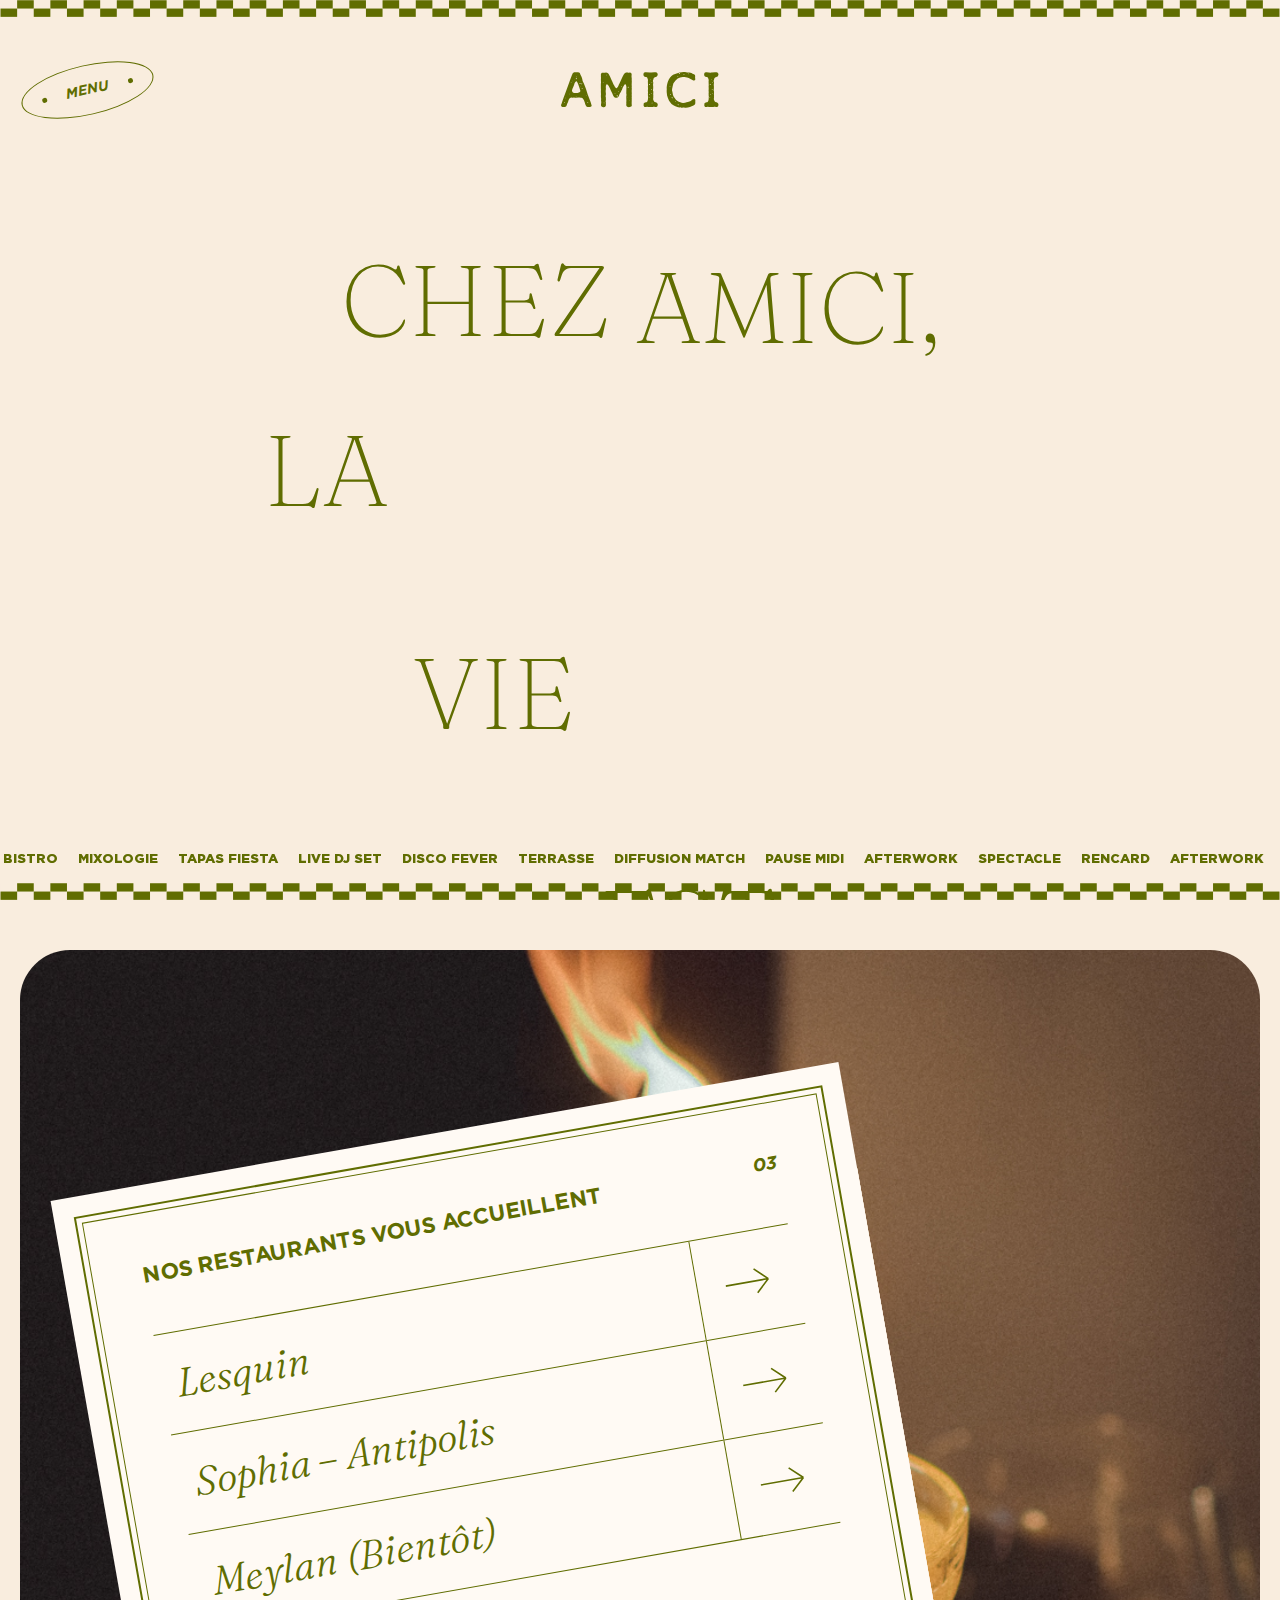
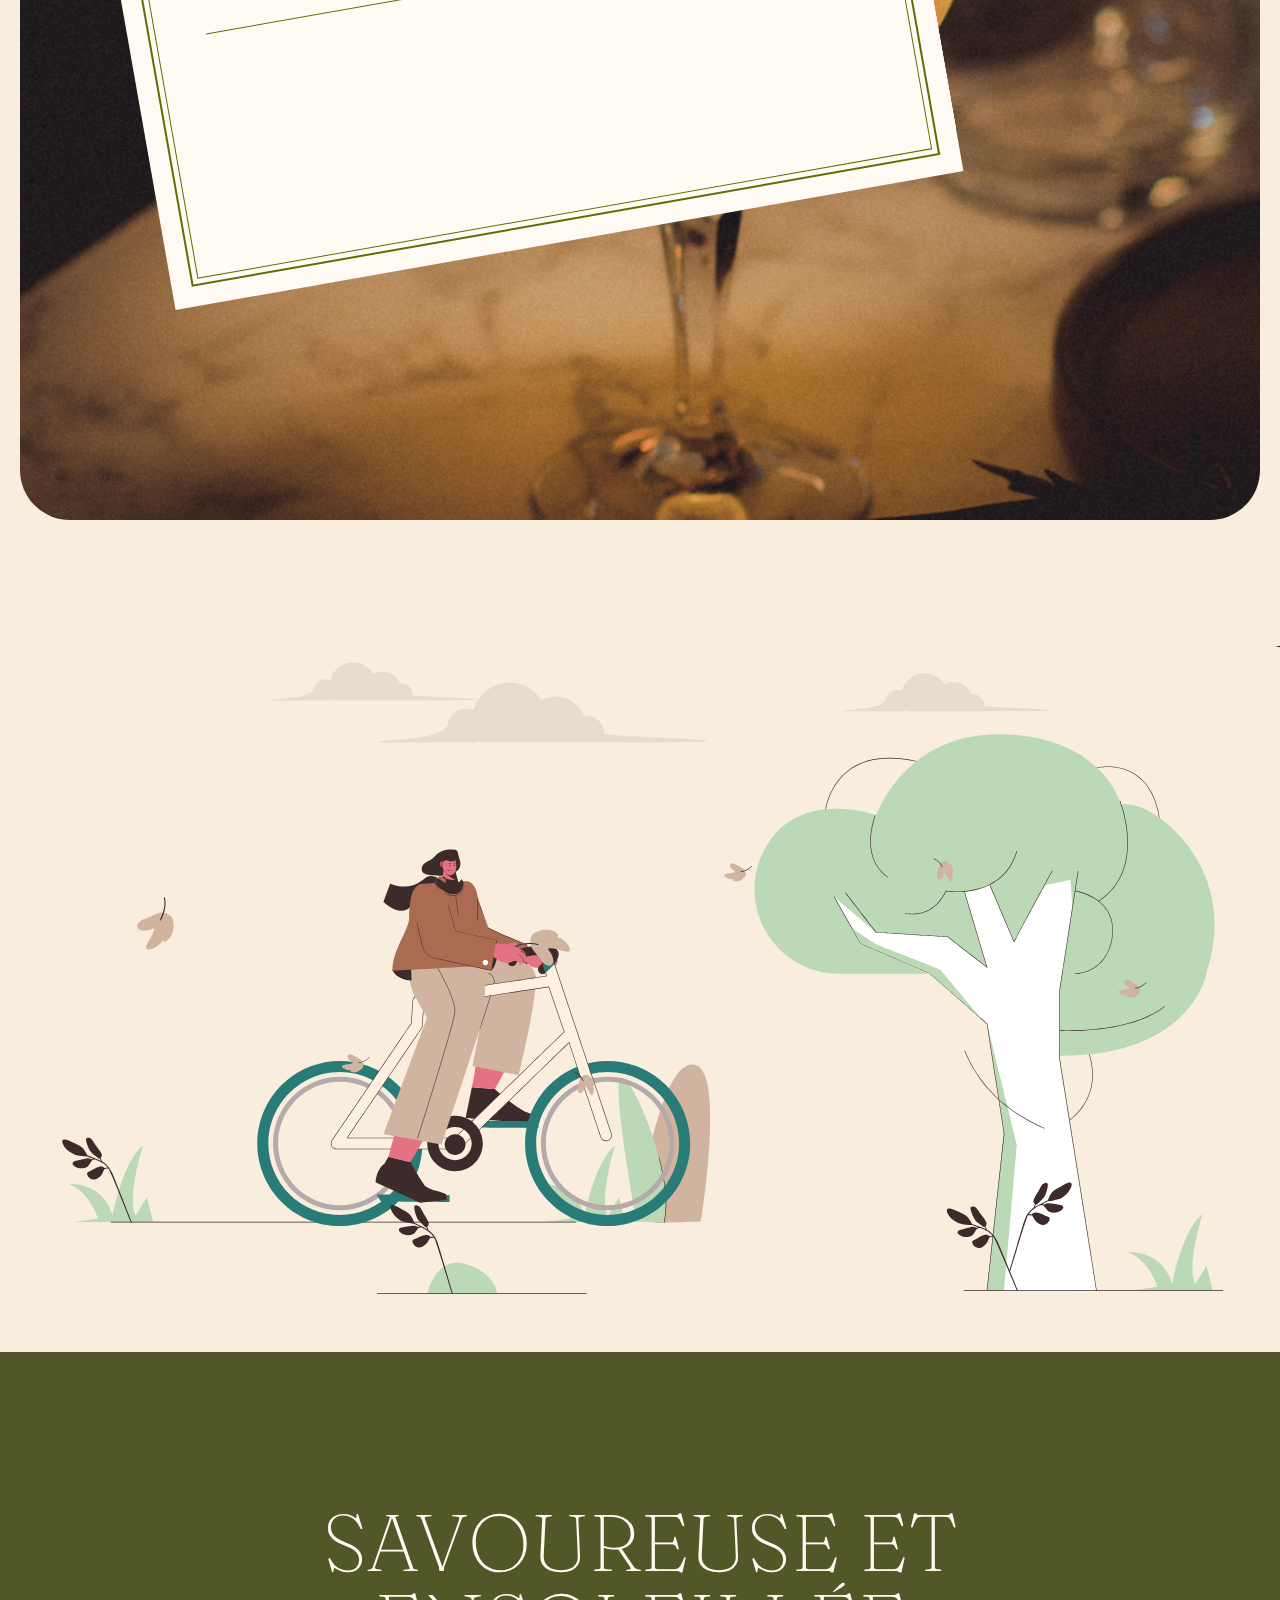
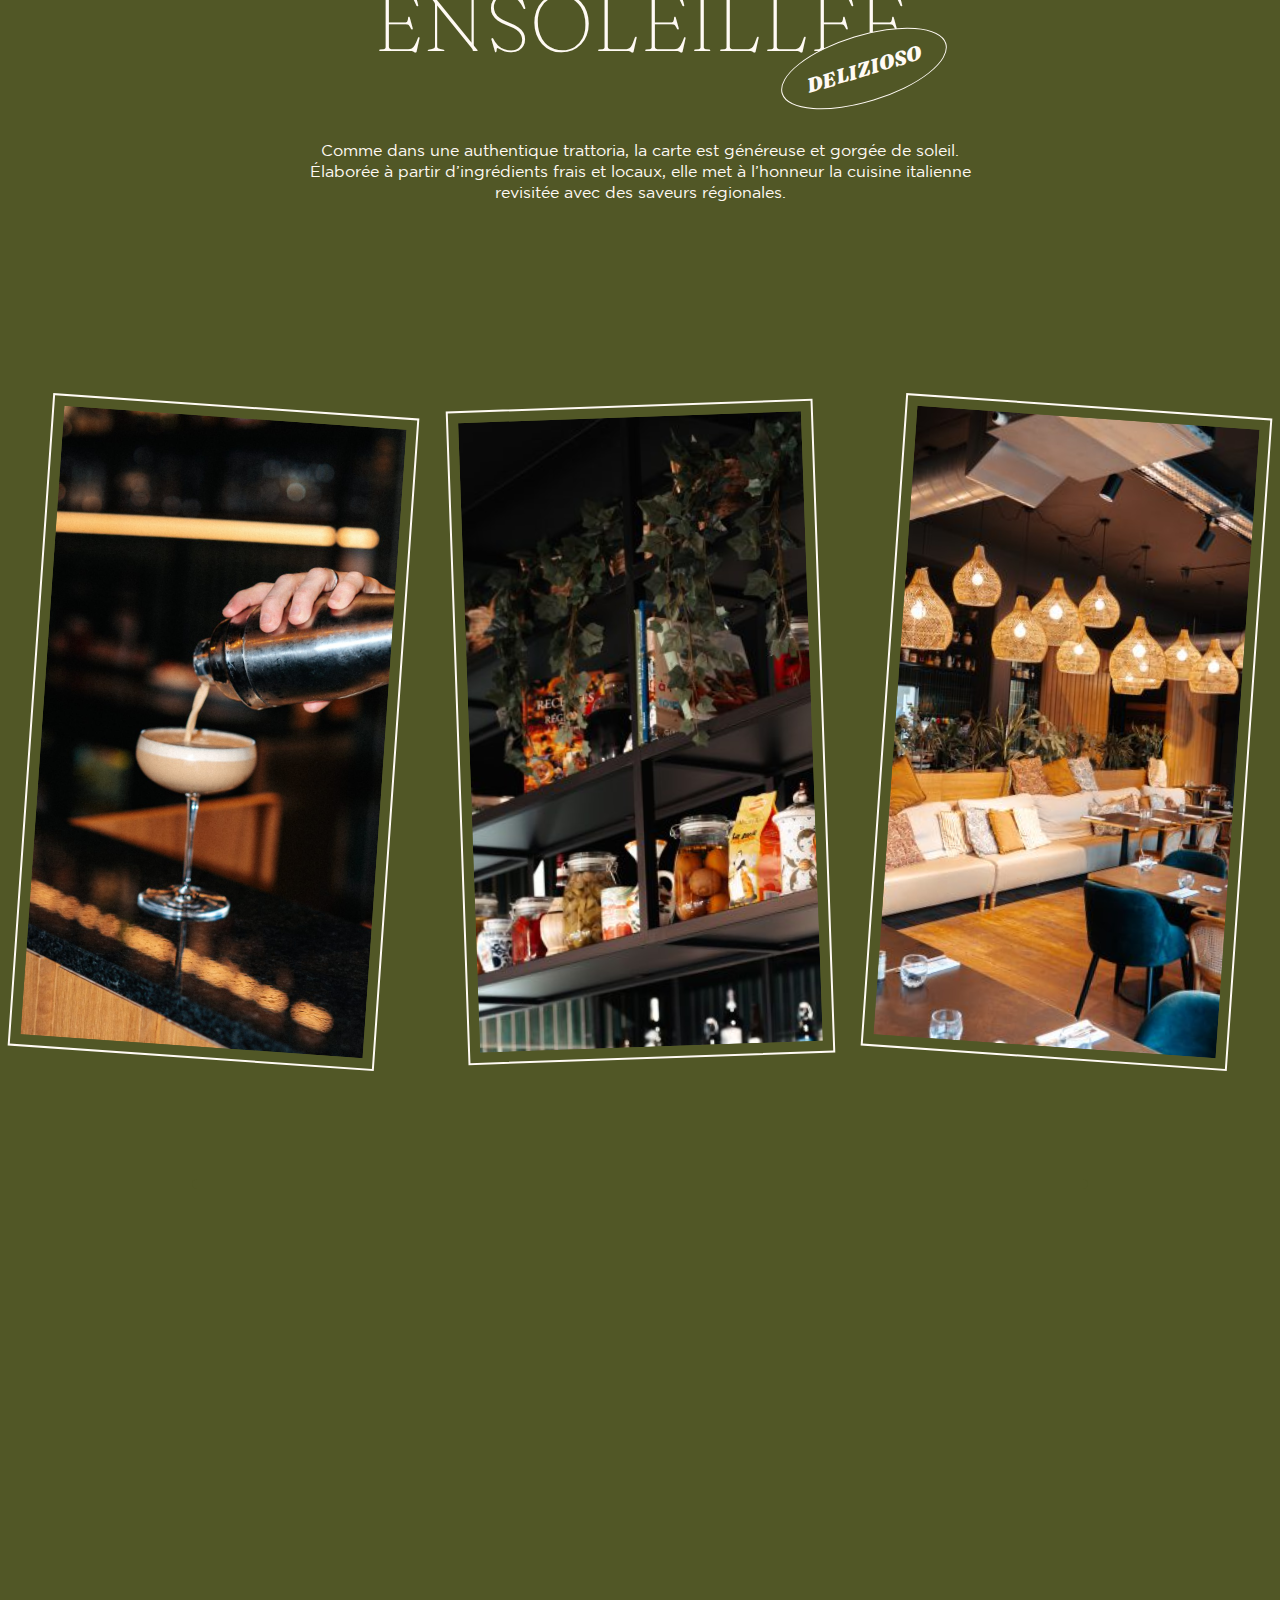
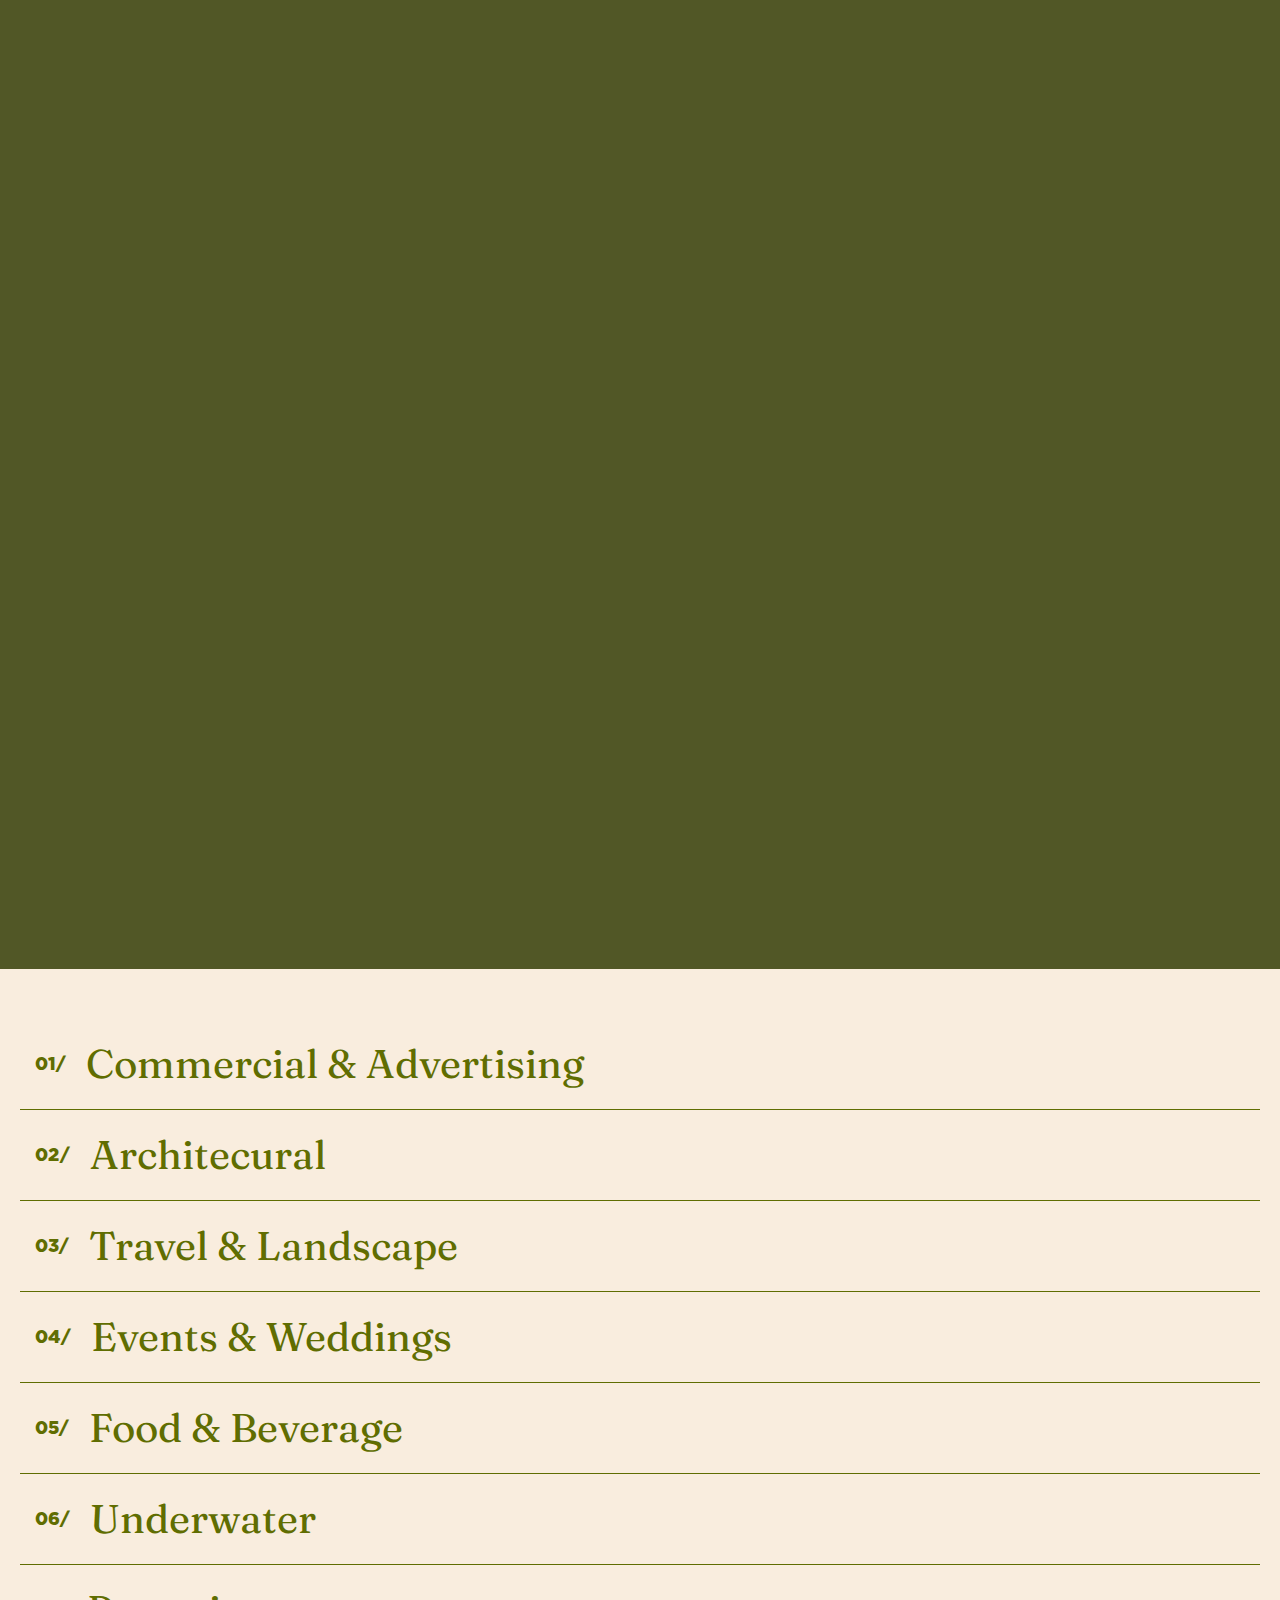
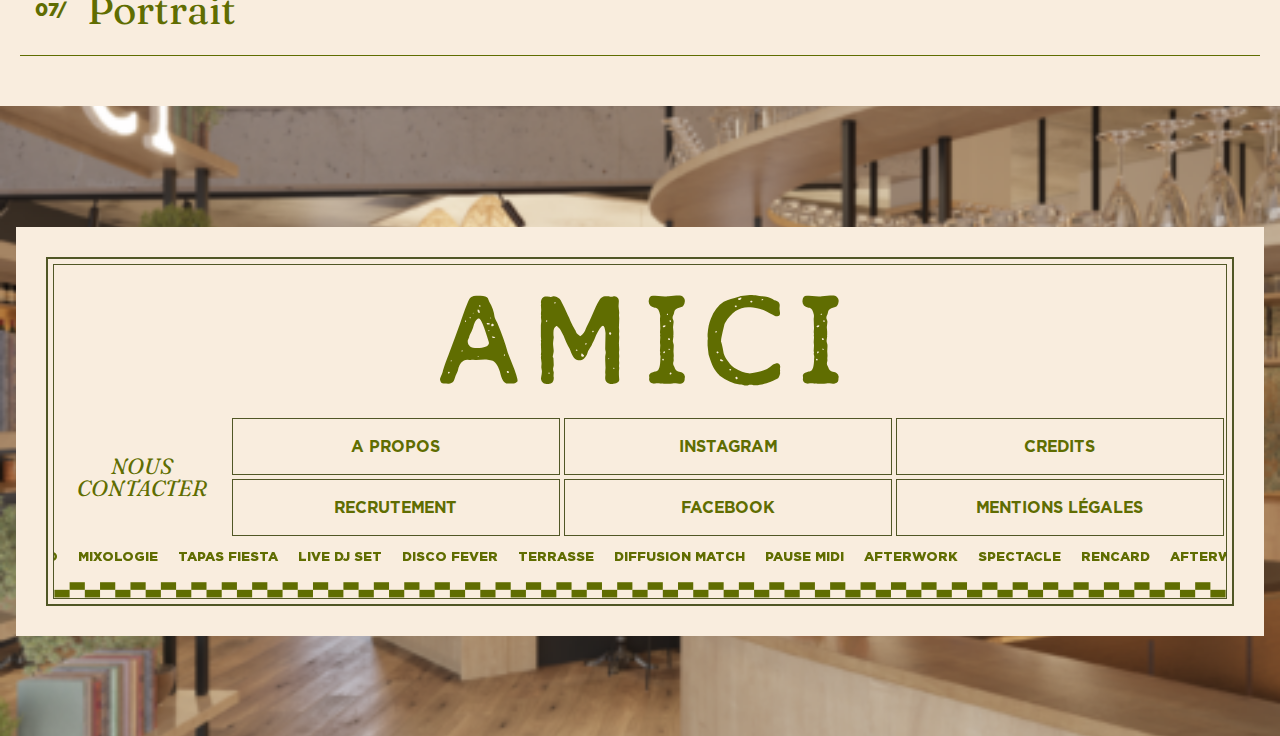
==== commit 0b20c275: "header uncomment" ====
--- a/index.html
+++ b/index.html
@@ -1,5 +1,6 @@
 <!DOCTYPE html>
 <html lang="en">
+
 <head>
     <meta charset="UTF-8">
     <meta name="viewport" content="width=device-width, initial-scale=1.0">
@@ -8,470 +9,682 @@
     <link rel="stylesheet" href="./assets/css/font.css">
     <link rel="stylesheet" href="./assets/css/swiper-bundle.min.css">
 </head>
+
 <body>
-
-
-    <!-- Mitul header comment 
-    
-        <header class="header">
-            <div class="container_full">
-                <div class="header_wrapper">
-                    <div class="header_menu_wrapper flex">
-                        <div class="header_menu_inn">
-                            <a href="javascript:void(0)" class="header_menu flex align-center justify-evenly">
-                                <span class="header_menu_dot"></span>
-                                <span class="text_menu">menu</span>
-                                <span class="text_menu_open">Fermer</span>
-                                <span class="header_menu_dot"></span>
-                            </a>
-                        </div>
-                    </div>
-                    <div class="header_logo_wpr"> 
-                        <a href="#" class="header_logo">
-                            <svg width="123" height="28" viewBox="0 0 123 28" fill="none" xmlns="http://www.w3.org/2000/svg">
-                                <path d="M11.074 0.25H12.4123C13.6652 0.25 14.433 0.509902 14.7222 1.02971C14.9021 1.35285 14.9584 1.73912 15.1429 2.05966C16.07 3.6712 16.617 5.18327 16.7507 6.5738C16.7948 6.92675 17.089 7.58854 17.6331 8.58859C18.9861 11.7505 20.0597 14.8094 20.8538 17.7801L22.7362 22.5598C23.4716 24.5746 23.8539 25.8246 23.8539 26.3393V26.3393C23.8539 26.4793 23.7925 26.6121 23.6858 26.7027L23.4194 26.9289C23.1967 27.1179 22.9142 27.2217 22.6221 27.2217H20.7656C19.7361 27.2217 18.9567 26.0011 18.4272 23.5745C17.7218 21.4167 16.8603 20.2606 15.8548 20.1308C15.7276 20.1144 15.599 20.1061 15.4731 20.0816L14.2626 19.8459C14.0887 19.8121 13.9111 19.8015 13.7344 19.8144L11.1629 20.0026C11.045 20.0112 10.9266 20.0094 10.8091 19.9971L10.2185 19.9354C10.0735 19.9202 9.92739 19.921 9.78262 19.9376L9.39999 19.9815C9.2033 20.0041 9.00435 19.9973 8.80965 19.9614L8.72413 19.9457C8.60461 19.9237 8.48296 19.9108 8.36162 19.9177C6.91133 20.0002 5.96428 21.0772 5.50923 23.1377C5.46071 23.3574 5.38258 23.5704 5.27718 23.7692C4.91263 24.4567 4.63107 25.1787 4.42616 25.9416C4.35347 26.2122 4.24398 26.4776 4.0405 26.6702C3.87313 26.8287 3.68029 26.9713 3.46559 27.0992C3.17044 27.275 2.82041 27.3228 2.4783 27.2913L1.88243 27.2364H1.11769C0.540438 27.2364 0.178847 26.8725 0.0200169 26.1317C0.00565797 26.0648 0 25.996 0 25.9276V25.9276C0 25.6407 0.190409 25.1105 0.562256 24.346C0.701521 24.0597 0.784801 23.7464 0.861078 23.4372C1.08164 22.5434 1.75038 20.6283 2.88247 17.6919L4.66196 12.927L6.22085 8.60329C7.39261 5.11435 8.31685 2.66262 8.98302 1.27977C9.1243 0.986499 9.34238 0.732984 9.6344 0.589138C10.0978 0.360881 10.5847 0.25 11.0887 0.25M6.63998 17.1257C6.57907 17.1866 6.57907 17.2854 6.63998 17.3463V17.3463C6.7009 17.4072 6.79967 17.4072 6.86058 17.3463L6.92519 17.2817C6.95445 17.2524 6.97088 17.2128 6.97088 17.1714V17.1714C6.97088 17.0852 6.90104 17.0154 6.8149 17.0154V17.0154C6.77353 17.0154 6.73385 17.0318 6.7046 17.0611L6.63998 17.1257ZM2.5001 23.7657C2.41076 23.855 2.41076 23.9999 2.5001 24.0892V24.0892C2.58945 24.1786 2.7343 24.1786 2.82365 24.0892L2.91841 23.9945C2.96132 23.9516 2.98542 23.8934 2.98542 23.8327V23.8327C2.98542 23.7064 2.88299 23.6039 2.75664 23.6039V23.6039C2.69596 23.6039 2.63777 23.628 2.59487 23.6709L2.5001 23.7657ZM7.68378 7.97864C7.66047 8.00194 7.64738 8.03355 7.64738 8.06651V8.06651C7.64738 8.09946 7.66047 8.13107 7.68378 8.15437L7.79518 8.26578C7.83539 8.30598 7.90057 8.30598 7.94077 8.26578V8.26578C7.96008 8.24648 7.97092 8.22029 7.97092 8.19299V7.86723C7.97092 7.82703 7.93833 7.79444 7.89813 7.79444V7.79444C7.87882 7.79444 7.86031 7.8021 7.84666 7.81576L7.68378 7.97864ZM8.51506 14.1182C8.51506 15.5889 9.48569 16.3242 11.4122 16.3242C13.6172 16.3242 14.8264 15.8628 15.0289 14.951C15.0707 14.7628 15.0312 14.5669 14.9759 14.3822C13.6168 9.84251 12.6319 7.46905 12.0084 7.24908C11.9745 7.2371 11.9383 7.23559 11.9023 7.23559V7.23559C11.793 7.23559 11.684 7.26038 11.5927 7.32046C10.971 7.7294 10.5142 8.57561 10.2118 9.84847C10.1878 9.94934 10.1579 10.0489 10.12 10.1454L9.68715 11.2479C9.51239 11.693 9.14382 12.1808 9.02994 12.6452C9.00245 12.7574 8.97586 12.8837 8.95012 13.0242C8.88504 13.3793 8.54929 13.7441 8.51506 14.1035V14.1035M9.2446 6.79439C9.15845 6.79439 9.08862 6.86573 9.08862 6.95188V6.95188C9.08862 6.99204 9.1039 7.0313 9.13137 7.0606L9.19358 7.12695C9.2562 7.19375 9.36223 7.19375 9.42485 7.12695V7.12695C9.48336 7.06454 9.48178 6.96696 9.42129 6.90647L9.3549 6.84008C9.32565 6.81083 9.28597 6.79439 9.2446 6.79439V6.79439ZM10.2504 5.51493C10.1907 5.45523 10.0887 5.49751 10.0887 5.58194V5.58194C10.0887 5.63427 10.1311 5.6767 10.1834 5.6767H10.2365C10.2767 5.6767 10.3093 5.64411 10.3093 5.60391V5.60391C10.3093 5.5846 10.3016 5.56608 10.2879 5.55243L10.2504 5.51493ZM11.6475 4.47077V4.47077C11.5816 4.53668 11.5446 4.62608 11.5446 4.7193V4.79431C11.5446 5.1775 11.6816 5.43743 11.9687 5.56087C11.9895 5.56983 12.0121 5.57375 12.0348 5.57375H12.1182C12.175 5.57375 12.2211 5.52766 12.2211 5.47081V5.47081C12.2211 4.79431 12.0299 4.45606 11.6475 4.45606M12.1182 3.04424L12.1066 3.05581C12.0481 3.11431 12.0152 3.19366 12.0152 3.2764V3.3596C12.0152 3.48595 12.1176 3.58838 12.244 3.58838H12.266C12.3126 3.58838 12.3573 3.56986 12.3902 3.5369L12.4241 3.503C12.4354 3.49175 12.4506 3.48543 12.4666 3.48543V3.48543C12.506 3.48543 12.5348 3.44793 12.5209 3.41104C12.4532 3.23143 12.3242 3.10917 12.1034 3.04424M14.3241 8.79448V8.79448C14.3241 8.92229 14.4154 9.03188 14.5411 9.05504L14.7902 9.10093C14.8514 9.1122 14.9142 9.11072 14.9748 9.09659L15.17 9.05104C15.2603 9.02998 15.3242 8.9495 15.3242 8.8568V8.8568C15.3242 8.76093 15.256 8.67863 15.1618 8.66081L14.8227 8.59666C14.7943 8.59129 14.7655 8.58859 14.7366 8.58859H14.5904C14.5612 8.58859 14.5331 8.60021 14.5124 8.62089L14.3345 8.79878C14.3307 8.80262 14.3241 8.7999 14.3241 8.79448V8.79448ZM14.8536 10.9563C14.8536 11.0457 14.926 11.1181 15.0153 11.1181H15.03C15.1194 11.1181 15.1918 11.0457 15.1918 10.9563V10.9563C15.1918 10.867 15.1194 10.7946 15.03 10.7946H15.0153C14.926 10.7946 14.8536 10.867 14.8536 10.9563V10.9563ZM15.4124 6.91205V7.10323C15.4124 7.19257 15.4848 7.265 15.5742 7.265H15.6528C15.6987 7.265 15.736 7.22775 15.736 7.18181V7.18181C15.736 7.15974 15.7272 7.13858 15.7116 7.12298L15.5367 6.94807C15.523 6.93442 15.5045 6.92675 15.4852 6.92675H15.4271C15.419 6.92675 15.4124 6.92017 15.4124 6.91205V6.91205ZM15.7654 9.13273V9.48568C15.7654 9.54254 15.8115 9.58863 15.8683 9.58863V9.58863C16.2484 9.58863 16.4667 9.49432 16.5363 9.29282C16.5426 9.27465 16.5448 9.25535 16.5448 9.23612V9.23612C16.5448 9.1792 16.5229 9.12448 16.4835 9.08334L16.4193 9.01627C16.2984 8.88983 16.1104 8.8353 15.9578 8.92093C15.8281 8.9937 15.7654 9.07056 15.7654 9.14743M15.9552 12.6917C15.956 12.6917 15.9566 12.6923 15.9566 12.693V12.8477C15.9566 12.8891 15.973 12.9287 16.0022 12.958L16.1189 13.0747C16.2221 13.1779 16.3621 13.2358 16.508 13.2358H16.6532C16.7062 13.2358 16.7571 13.2148 16.7946 13.1773L16.9348 13.037C16.988 12.9838 16.9603 12.8927 16.8865 12.8781L15.955 12.6943C15.9534 12.694 15.9537 12.6917 15.9552 12.6917V12.6917ZM19.6696 18.4055C19.6463 18.4288 19.6332 18.4605 19.6332 18.4934V18.4934C19.6332 18.5264 19.6463 18.558 19.6696 18.5813L19.781 18.6927C19.8212 18.7329 19.8864 18.7329 19.9266 18.6927V18.6927C19.9459 18.6734 19.9567 18.6472 19.9567 18.6199V18.2941C19.9567 18.2539 19.9241 18.2213 19.8839 18.2213V18.2213C19.8646 18.2213 19.8461 18.229 19.8325 18.2427L19.6696 18.4055ZM20.5009 23.5711C20.5009 23.5695 20.5033 23.5693 20.5037 23.5709C20.5761 23.8444 20.7653 23.9875 21.022 24.0001C21.0461 24.0013 21.0693 23.9914 21.0863 23.9744L21.1112 23.9495C21.1441 23.9166 21.1627 23.8719 21.1627 23.8253V23.7305C21.1627 23.6306 21.123 23.5348 21.0524 23.4642L21.02 23.4319C20.9701 23.382 20.9024 23.3539 20.8318 23.3539H20.7671C20.7379 23.3539 20.7098 23.3655 20.6892 23.3862L20.5032 23.5721C20.5024 23.573 20.5009 23.5724 20.5009 23.5711V23.5711ZM3.2869 20.1847C3.22599 20.2456 3.22599 20.3443 3.2869 20.4053V20.4053C3.34782 20.4662 3.44658 20.4662 3.5075 20.4053L3.57211 20.3406C3.60136 20.3114 3.6178 20.2717 3.6178 20.2303V20.2303C3.6178 20.1442 3.54796 20.0744 3.46181 20.0744V20.0744C3.42044 20.0744 3.38077 20.0908 3.35151 20.1201L3.2869 20.1847ZM11.5593 18.9125C11.5593 19.0019 11.6317 19.0743 11.7211 19.0743V19.0743C11.8104 19.0743 11.8829 19.0019 11.8829 18.9125V18.9125C11.8829 18.8232 11.8104 18.7508 11.7211 18.7508V18.7508C11.6317 18.7508 11.5593 18.8232 11.5593 18.9125V18.9125Z" fill="currentColor"></path>
-                                <path d="M32.4573 0.397519L33.6177 0.563278C33.8712 0.5995 34.1294 0.586682 34.3781 0.525523L34.8382 0.412383C34.8783 0.40251 34.9195 0.397519 34.9609 0.397519V0.397519C34.988 0.397519 35.0152 0.399641 35.0419 0.404114C36.0347 0.570296 36.7128 0.979493 37.1046 1.60345C37.8874 3.04094 38.6151 4.54731 39.2477 6.09588C39.2898 6.19883 39.3404 6.29792 39.396 6.39427C39.6367 6.81185 39.8497 7.29216 40.0421 7.8352C40.217 8.32855 40.4268 8.57636 40.6274 9.05981V9.05981C40.8419 9.57682 41.3993 10.4552 41.6517 10.9548C41.7012 11.0528 41.7495 11.1625 41.7965 11.2841C41.9157 11.5924 42.096 11.8766 42.3539 12.0836L43.0316 12.6276C43.06 12.6503 43.0953 12.6627 43.1317 12.6627V12.6627C43.1622 12.6627 43.1921 12.654 43.2177 12.6373C44.0151 12.1137 44.5635 11.3298 44.8629 10.3174C44.9216 10.119 44.9986 9.92615 45.0996 9.7455C45.6159 8.82125 46.3726 7.17591 47.3697 4.80947C48.1387 3.07469 48.7581 1.88999 49.2319 1.25917C49.54 0.848979 50.1692 0.45746 50.6787 0.397519V0.397519H51.6423C51.8033 0.397519 51.9636 0.416945 52.1199 0.455376L52.3479 0.511426C52.6313 0.581126 52.9287 0.56913 53.2056 0.476826V0.476826C53.3632 0.424298 53.529 0.391669 53.6936 0.413879C54.0802 0.466029 54.411 0.643095 54.6896 0.948575C54.9263 1.20814 55.0024 1.56781 55.0024 1.9191V1.9417L54.911 3.29942C54.9033 3.41371 54.9055 3.52846 54.9174 3.64239L55.0904 5.29143C55.1101 5.47897 55.1027 5.66838 55.0686 5.85384V5.85384C55.0344 6.03902 55.0271 6.22815 55.0466 6.41543L55.1201 7.11839L55.0171 10.1038L55.0985 10.8828C55.1128 11.02 55.1129 11.1583 55.0988 11.2955L55.0414 11.8529C55.0253 12.0099 55.0278 12.1682 55.0488 12.3246L55.0952 12.6694C55.1118 12.7922 55.1168 12.9162 55.1104 13.0398L55.0171 14.8393L55.1113 16.6566C55.1171 16.7684 55.1135 16.8806 55.1006 16.9919L55.0413 17.4997C55.0252 17.6376 55.0235 17.7767 55.0363 17.9149L55.1039 18.6491C55.1147 18.766 55.1151 18.8836 55.1052 19.0006L55.0355 19.8274C55.0233 19.9723 55.0269 20.1181 55.0463 20.2623L55.0898 20.5855C55.1099 20.7348 55.1131 20.8858 55.0993 21.0358L55.0375 21.7066C55.024 21.8531 55.0342 22.0009 55.0676 22.1442V22.1442C55.1023 22.2931 55.112 22.4466 55.0961 22.5986L55.0171 23.3544V24.575L55.1201 26.1339C55.1201 26.7109 54.5544 27.0994 53.3974 27.3122C53.2915 27.3316 53.1836 27.3398 53.0759 27.3398H52.5671C52.4263 27.3398 52.285 27.327 52.1492 27.2895C51.2552 27.0424 50.7964 26.5132 50.7964 25.678V25.3214C50.7964 25.1966 50.808 25.0722 50.8312 24.9496L50.8352 24.9284C50.8776 24.7042 50.8814 24.4745 50.8463 24.2492L50.8303 24.1464C50.8078 24.0012 50.8012 23.8539 50.8109 23.7072L50.8993 22.369L50.7964 19.9425V19.0946C50.7964 18.9933 50.8041 18.8921 50.8194 18.792L50.9554 17.9033C50.9959 17.639 50.9729 17.3689 50.8883 17.1152V17.1152C50.8275 16.9327 50.7983 16.7411 50.8021 16.5487L50.8993 11.648C50.7228 10.1773 50.4728 9.44202 50.1199 9.44202V9.44202C49.9781 9.44202 49.8408 9.49483 49.7419 9.59638C48.9265 10.4338 48.1603 11.8086 47.4647 13.7207C47.4008 13.8963 47.3129 14.0626 47.2111 14.2193C47.0531 14.4626 46.9317 14.688 46.8469 14.8969C46.7161 15.2192 46.6375 15.4572 46.4502 15.7503V15.7503C46.0902 16.3135 45.5377 17.099 45.366 17.745C45.3499 17.8056 45.3342 17.8693 45.3187 17.936C45.2816 18.0958 45.231 18.2529 45.154 18.3977C44.5671 19.5019 43.9307 20.0601 43.2813 20.0601H42.5166C41.5734 20.0601 40.7553 19.0187 40.0216 16.9224C39.9784 16.7991 39.9247 16.6795 39.8604 16.5658C39.1417 15.2947 38.5729 14.0627 38.1542 12.9043C38.1208 12.8121 38.0816 12.7222 38.0358 12.6355L37.0248 10.7232C36.9315 10.5466 36.8122 10.3849 36.6709 10.2437L36.0879 9.66068C36.0232 9.596 35.9355 9.55967 35.8441 9.55967V9.55967C35.7929 9.55967 35.7419 9.57044 35.6971 9.59508C35.155 9.89271 34.8839 10.5427 34.8839 11.545V12.2546C34.8839 12.3794 34.8956 12.5038 34.9188 12.6264L34.9583 12.8354C34.9772 12.9354 34.9679 13.1556 34.9549 13.2566V13.2566C34.8769 13.8636 34.7188 14.7369 34.7826 15.3456L34.9544 16.9855C34.9759 17.1908 34.9655 17.3982 34.9236 17.6003L34.6745 18.8002C34.6671 18.8361 34.6633 18.8726 34.6633 18.9093V18.9093C34.6633 19.0171 34.6958 19.1224 34.7566 19.2115L34.8259 19.3133C34.8637 19.3687 34.8839 19.4342 34.8839 19.5013V19.5013L34.9708 21.4508C34.9814 21.6881 34.9454 21.9252 34.8648 22.1486V22.1486C34.7339 22.5116 34.7219 22.9069 34.8305 23.2772L34.9559 23.7045C34.9764 23.7745 34.9844 23.8475 34.9782 23.9201C34.9715 23.9989 34.9643 24.0718 34.9565 24.1386C34.9207 24.4438 34.8666 25.0084 34.9638 25.2999V25.2999C34.9791 25.3458 34.9871 25.3943 34.9863 25.4427C34.9658 26.7172 34.4074 27.3545 33.325 27.3545H32.6377C32.5177 27.3545 32.3973 27.3462 32.2814 27.3153C31.6578 27.1488 31.269 26.7331 31.1055 26.0731C30.978 25.5583 31.1701 24.9899 31.2469 24.465C31.2804 24.2365 31.31 23.9596 31.3354 23.6334C31.3491 23.4582 31.3369 23.2818 31.3025 23.1096L31.1893 22.544C31.1525 22.3596 31.1418 22.171 31.1576 21.9837L31.2198 21.2462C31.231 21.1127 31.2289 20.9784 31.2133 20.8453L31.0326 19.3038C31.0217 19.2104 31.0234 19.1159 31.0379 19.0229L31.1067 18.5804C31.1145 18.5307 31.098 18.4802 31.0624 18.4445V18.4445C31.0327 18.4149 31.0161 18.3747 31.0161 18.3329V18.2953L31.0965 17.6868C31.1115 17.5731 31.1167 17.4582 31.112 17.3436L31.0229 15.1529C31.0184 15.0424 31.0289 14.9318 31.054 14.8241V14.8241C31.0968 14.6406 31.0968 14.4497 31.054 14.2663L31.0213 14.1262C31.0178 14.1114 31.0161 14.0963 31.0161 14.0812V13.9325C31.0161 13.9054 31.0381 13.8834 31.0652 13.8834V13.8834C31.0941 13.8834 31.1168 13.8585 31.1141 13.8298L31.0161 12.7657V9.33907V9.33907C31.0415 8.89555 31.1913 8.18678 31.1396 7.74555L31.0335 6.84001C31.022 6.74239 31.0315 6.64346 31.0613 6.5498V6.5498C31.0991 6.43105 31.1041 6.30429 31.0758 6.18293L31.0531 6.08585C31.0286 5.98069 31.0204 5.87237 31.0287 5.7647L31.1079 4.74695C31.1153 4.65149 31.1159 4.55562 31.1096 4.46008L31.0268 3.20578C31.0197 3.09897 31.0285 2.99171 31.0528 2.88747L31.0683 2.82106C31.1015 2.67854 31.0966 2.52977 31.054 2.38976V2.38976C31.0289 2.30725 31.0158 2.22103 31.0209 2.13494C31.0753 1.22521 31.559 0.649709 32.4721 0.382812M32.95 7.85764C32.8646 7.76652 32.716 7.78102 32.6498 7.88694L32.5864 7.9885C32.5693 8.01575 32.5603 8.04723 32.5603 8.07936V8.07936C32.5603 8.17404 32.637 8.25079 32.7317 8.25079H32.7809C32.9027 8.25079 33.0015 8.15203 33.0015 8.03019V7.98779C33.0015 7.93945 32.9831 7.89291 32.95 7.85764V7.85764ZM33.4789 23.7956C33.3939 23.7956 33.325 23.8645 33.325 23.9495V24.0309C33.325 24.1527 33.4238 24.2515 33.5456 24.2515H33.6081C33.6955 24.2515 33.7662 24.1807 33.7662 24.0934V24.0934C33.7662 24.0532 33.7509 24.0146 33.7235 23.9853L33.5912 23.8442C33.5621 23.8132 33.5215 23.7956 33.4789 23.7956V23.7956ZM35.1409 2.3465C35.1176 2.3698 35.1045 2.40141 35.1045 2.43437V2.43437C35.1045 2.46733 35.1176 2.49893 35.1409 2.52224L35.1691 2.55045C35.2553 2.6366 35.395 2.6366 35.4811 2.55045V2.55045C35.5225 2.50908 35.5457 2.45297 35.5457 2.39447V2.31829C35.5457 2.23214 35.4759 2.1623 35.3897 2.1623V2.1623C35.3484 2.1623 35.3087 2.17873 35.2794 2.20799L35.1409 2.3465ZM42.1115 16.7877C42.0113 16.7572 41.9029 16.7954 41.8438 16.8819L41.7771 16.9798C41.7454 17.0263 41.7513 17.0888 41.7911 17.1286V17.1286C41.813 17.1506 41.8428 17.1629 41.8739 17.1629H42.0954C42.1981 17.1629 42.2813 17.0797 42.2813 16.9771V16.9771C42.2813 16.8953 42.2278 16.8231 42.1496 16.7993L42.1115 16.7877ZM43.5166 17.9571C43.5081 17.9571 43.5008 17.9631 43.4992 17.9715L43.4077 18.4554C43.4019 18.4859 43.399 18.5168 43.399 18.5479V18.5479C43.399 18.8226 43.625 19.0598 43.8942 19.0046C44.1205 18.9581 44.2551 18.8714 44.2915 18.7409C44.295 18.7283 44.2961 18.7152 44.2961 18.7022V18.7022C44.2961 18.6489 44.2746 18.5979 44.2365 18.5606L43.6932 18.0291C43.646 17.9829 43.5826 17.9571 43.5166 17.9571V17.9571V17.9571ZM44.6224 15.0194C44.6006 15.0606 44.6234 15.1078 44.6564 15.1408L44.6899 15.1743C44.7014 15.1858 44.7079 15.2014 44.7079 15.2176V15.2176C44.7079 15.2572 44.7449 15.2865 44.7827 15.2746C44.8759 15.2452 44.9603 15.2042 45.0358 15.1526C45.2227 15.0248 45.0673 14.7875 44.854 14.8636C44.7314 14.9074 44.6546 14.9586 44.6224 15.0194ZM46.8684 11.0533C46.7804 11.1375 46.7788 11.2777 46.8649 11.3638V11.3638C46.9057 11.4045 46.9609 11.4274 47.0185 11.4274H47.038C47.1644 11.4274 47.2668 11.3236 47.2668 11.1972V11.1972C47.2668 11.1378 47.2432 11.0802 47.2012 11.0382V11.0382C47.115 10.9521 46.9759 10.9505 46.8878 11.0347L46.8684 11.0533ZM51.7817 19.6116C51.7817 19.6725 51.8311 19.7219 51.892 19.7219V19.7219C51.9529 19.7219 52.0023 19.6725 52.0023 19.6116V19.4939C52.0023 19.433 51.9529 19.3836 51.892 19.3836V19.3836C51.8311 19.3836 51.7817 19.433 51.7817 19.4939V19.6116ZM51.9876 11.8833L52.0192 11.9826C52.0617 12.1162 52.1857 12.2068 52.3258 12.2068V12.2068C52.5317 12.2068 52.6352 12.0787 52.648 11.8104C52.6499 11.7711 52.6433 11.7318 52.6313 11.6943L52.6133 11.6376C52.5735 11.5124 52.4572 11.4274 52.3258 11.4274V11.4274C52.1346 11.4274 52.017 11.5745 51.9729 11.8833M53.3789 22.369C53.2928 22.369 53.2229 22.4389 53.2229 22.525V22.525C53.2229 22.5664 53.2394 22.6061 53.2686 22.6353L53.2875 22.6542C53.3737 22.7404 53.5134 22.7404 53.5995 22.6542L53.6184 22.6353C53.6477 22.6061 53.6641 22.5664 53.6641 22.525V22.525C53.6641 22.4389 53.5943 22.369 53.5081 22.369H53.3789Z" fill="currentColor"></path>
-                                <path d="M72.6432 0.184478C72.6477 0.188951 72.6538 0.191464 72.6601 0.191464L73.7679 0.191464C74.3104 0.191464 74.754 0.487923 75.1151 1.08894C75.2827 1.368 75.3361 1.70074 75.291 2.02314C75.1494 3.03629 74.8031 3.60115 74.2384 3.72455C74.0752 3.76021 73.9061 3.76979 73.7459 3.81707C72.7054 4.1242 72.1307 4.586 72.0221 5.19378C71.9964 5.33743 71.9891 5.48467 71.9493 5.62509C71.8814 5.86524 71.7898 6.10315 71.6773 6.34161C71.4839 6.75161 71.4635 7.23075 71.6846 7.62649V7.62649C71.8151 7.85998 71.8676 8.12905 71.8344 8.39447L71.677 9.65324C71.6592 9.79622 71.6568 9.94072 71.67 10.0842L71.7825 11.3096V12.3791C71.7825 12.4097 71.7694 12.4389 71.7465 12.4593L71.7392 12.4657C71.6929 12.5069 71.6953 12.58 71.7442 12.6181V12.6181C71.7684 12.6369 71.7825 12.6658 71.7825 12.6964V12.7508L71.6129 13.9488C71.57 14.2518 71.6142 14.5607 71.7405 14.8394V14.8394C71.8454 15.0712 71.894 15.3246 71.8822 15.5788L71.7972 17.4128L71.8824 18.5074C71.8942 18.6595 71.8886 18.8125 71.8656 18.9634L71.8404 19.1294C71.8117 19.3174 71.8101 19.5086 71.8355 19.6971L71.8519 19.8189C71.8836 20.0547 71.8589 20.2946 71.7797 20.5189V20.5189C71.6323 20.9366 71.6823 21.3953 71.8907 21.7861C71.968 21.9309 72.0322 22.0594 72.0829 22.1713C72.2111 22.4541 72.2805 22.7761 72.4791 23.0148C72.746 23.3356 73.0949 23.5257 73.5223 23.5921C73.7604 23.6291 74.0036 23.6577 74.2217 23.7601C74.8649 24.0622 75.2059 24.4345 75.2363 24.877C75.2392 24.9188 75.2552 24.9592 75.2849 24.9889V24.9889C75.3205 25.0244 75.337 25.0748 75.3294 25.1246L75.2519 25.6339C75.243 25.6925 75.2385 25.7517 75.2385 25.811V25.8595C75.2385 26.2112 75.1531 26.5737 74.8918 26.8092C74.5429 27.1236 74.0996 27.2808 73.562 27.2808L72.5311 27.1349C72.1851 27.086 71.8323 27.1351 71.4873 27.1904C71.1108 27.2507 70.6099 27.2808 69.9883 27.2808H69.1429C69.04 27.2808 68.9372 27.2729 68.8355 27.2571L68.4998 27.2049C68.3857 27.1871 68.269 27.1947 68.1581 27.227V27.227C68.0368 27.2624 67.9088 27.2681 67.7849 27.2436L67.2658 27.1412C66.9954 27.0878 66.7169 27.0909 66.4477 27.1503L66.1678 27.212C65.9611 27.2576 65.7471 27.2758 65.5396 27.2341C64.774 27.08 64.3561 26.6627 64.3028 25.9908C64.2948 25.8906 64.3084 25.7902 64.3313 25.6922V25.6922C64.3764 25.4989 64.3771 25.2978 64.3334 25.1041L64.3242 25.0635C64.3061 24.9831 64.2969 24.9009 64.2969 24.8185V24.8185C64.2969 24.677 64.3178 24.532 64.4029 24.4189C64.6507 24.0895 65.1992 23.8039 66.0625 23.5551C66.2272 23.5076 66.4018 23.4987 66.5669 23.4528C67.3368 23.2386 67.7353 22.0065 67.7524 19.7562C67.7531 19.6555 67.7605 19.554 67.7757 19.4545L67.7907 19.356C67.8336 19.0737 67.8156 18.7853 67.7378 18.5105L67.6426 18.174C67.6377 18.1568 67.6353 18.1391 67.6353 18.1212V17.9755C67.6353 17.949 67.6568 17.9275 67.6833 17.9275V17.9275C67.7124 17.9275 67.7348 17.9019 67.7309 17.8731L67.6434 17.2231C67.638 17.183 67.6365 17.1424 67.639 17.102L67.7274 15.6619C67.7346 15.545 67.7315 15.4277 67.7182 15.3113L67.6554 14.7646C67.642 14.6478 67.6389 14.5302 67.6462 14.4129L67.7309 13.0464C67.7358 12.9672 67.7322 12.8877 67.7203 12.8093L67.6473 12.3299C67.6398 12.2802 67.6563 12.2298 67.6919 12.1942V12.1942C67.7216 12.1645 67.7382 12.1243 67.7382 12.0823V12.0639C67.7382 12.0513 67.737 12.0387 67.7347 12.0262L67.686 11.7688C67.6523 11.5909 67.643 11.4093 67.6582 11.2289L67.7382 10.2801L67.6353 7.38294L67.7102 6.65527C67.7288 6.47453 67.7239 6.29152 67.6885 6.11332C67.4235 4.77955 66.9815 4.05253 66.3531 3.94182C66.2387 3.92168 66.1212 3.9178 66.0077 3.89362C64.7832 3.63289 64.1646 2.98097 64.1646 1.91213C64.2381 0.809137 64.694 0.25029 65.4881 0.25029H66.1646L69.1688 0.456054C69.3127 0.465914 69.4573 0.460166 69.6001 0.438909L70.0089 0.378025C70.0539 0.371312 70.076 0.369023 70.1215 0.36649V0.36649C70.1744 0.363545 70.2502 0.351291 70.3031 0.347424L72.6246 0.177555C72.6315 0.177049 72.6383 0.179576 72.6432 0.184478V0.184478ZM68.5553 19.6188C68.4289 19.6188 68.3265 19.7212 68.3265 19.8475V19.8475C68.3265 19.9082 68.3506 19.9664 68.3935 20.0093L68.5107 20.1265C68.534 20.1498 68.5656 20.1629 68.5986 20.1629V20.1629C68.6315 20.1629 68.6631 20.1498 68.6864 20.1265L68.8342 19.9787C68.8575 19.9554 68.8706 19.9238 68.8706 19.8908V19.8908C68.8706 19.8579 68.8575 19.8263 68.8342 19.803L68.717 19.6858C68.6741 19.6429 68.6159 19.6188 68.5553 19.6188V19.6188ZM68.5441 9.55445C68.4713 9.6465 68.499 9.77615 68.582 9.85914V9.85914C68.635 9.91211 68.707 9.94311 68.7818 9.93831C69.0751 9.91947 69.2534 9.82515 69.3166 9.63771C69.3241 9.61539 69.3265 9.59171 69.3265 9.56816V9.38303C69.3265 9.32617 69.2804 9.28008 69.2236 9.28008V9.28008C68.9105 9.28008 68.6888 9.37154 68.5441 9.55445ZM69.0486 17.3471C68.9517 17.3162 68.8461 17.3527 68.7888 17.4367L68.7077 17.5556C68.6797 17.5967 68.6647 17.6452 68.6647 17.6949V17.7862C68.6647 17.8724 68.7346 17.9422 68.8207 17.9422V17.9422C68.8621 17.9422 68.9018 17.9258 68.931 17.8965L69.1525 17.6751C69.1886 17.639 69.2089 17.59 69.2089 17.5389V17.5389C69.2089 17.455 69.1546 17.3808 69.0747 17.3554L69.0486 17.3471ZM69.7781 5.94171C69.7724 5.94171 69.7677 5.94636 69.7677 5.95211V6.052C69.7677 6.11292 69.8171 6.1623 69.878 6.1623H69.9368C70.0303 6.1623 70.106 6.08658 70.106 5.99318V5.7939C70.106 5.7537 70.0734 5.72111 70.0332 5.72111V5.72111C70.0139 5.72111 69.9954 5.72878 69.9817 5.74243L69.7855 5.93866C69.7835 5.94061 69.7809 5.94171 69.7781 5.94171V5.94171ZM70.106 13.5008V13.5008C70.106 13.5762 70.1359 13.6484 70.1892 13.7017L70.2378 13.7503C70.2946 13.8072 70.3717 13.8391 70.4521 13.8391H70.4966C70.605 13.8391 70.7004 13.7675 70.7308 13.6634V13.6634C70.7613 13.5586 70.7185 13.4462 70.6259 13.3883L70.4652 13.2879C70.4419 13.2733 70.4149 13.2655 70.3874 13.2655V13.2655C70.3485 13.2655 70.3111 13.281 70.2836 13.3086L70.1164 13.4757C70.1097 13.4824 70.106 13.4914 70.106 13.5008V13.5008ZM70.3707 16.501C70.2813 16.501 70.2089 16.5734 70.2089 16.6627V16.6627C70.2089 16.7521 70.2813 16.8245 70.3707 16.8245H70.695C70.7352 16.8245 70.7678 16.7919 70.7678 16.7517V16.7517C70.7678 16.7324 70.7601 16.7139 70.7464 16.7003L70.6172 16.571C70.5724 16.5262 70.5115 16.501 70.4481 16.501H70.3707ZM70.5619 7.94179V8.02615C70.5619 8.15825 70.669 8.26533 70.8011 8.26533H70.8074C70.8668 8.26533 70.9237 8.24174 70.9657 8.19975V8.19975C71.0519 8.11361 71.0533 7.97441 70.969 7.88646L70.9448 7.86116C70.8566 7.76912 70.7092 7.76993 70.622 7.86293L70.5719 7.91636C70.5655 7.92325 70.5619 7.93234 70.5619 7.94179V7.94179ZM85.4449 4.3534L85.6514 4.41366C85.7462 4.44131 85.8476 4.43617 85.9391 4.39907L86.0118 4.36958C86.1946 4.29547 86.2836 4.0879 86.2112 3.90442V3.90442C86.157 3.76712 86.0244 3.67691 85.8768 3.67691H85.8692C85.822 3.67691 85.7744 3.6844 85.7336 3.70801C85.5545 3.81162 85.4596 4.0232 85.4596 4.3534M71.0415 24.3886C71.4388 24.0841 71.0405 23.6 70.6949 23.9621V23.9621C70.4572 24.2112 70.7336 24.6098 71.0136 24.4093C71.0229 24.4026 71.0322 24.3957 71.0415 24.3886Z" fill="currentColor"></path>
-                                <path d="M95.298 0C96.2465 0.0470322 96.961 0.0982424 97.4437 0.158085C97.9327 0.218703 98.4526 0.353092 98.9446 0.379931L98.9893 0.382369C99.607 0.382369 100.19 0.455902 100.739 0.602967C101.354 0.783799 101.86 0.994278 102.25 1.202C102.411 1.28819 102.547 1.41738 102.709 1.50357C102.77 1.53614 102.838 1.56425 102.912 1.58779C103.338 1.72224 103.807 1.80753 104.079 2.16085C104.204 2.32269 104.305 2.49507 104.381 2.678C104.469 2.88557 104.48 3.11468 104.461 3.33896L104.405 3.99002C104.393 4.13363 104.396 4.27813 104.415 4.42103L104.543 5.39497C104.585 5.71528 104.583 6.07172 104.355 6.3002C104.192 6.46299 103.978 6.54439 103.71 6.54439H103.387C103.185 6.54439 101.988 5.955 99.7804 4.76251C99.6752 4.70566 99.5646 4.65778 99.4507 4.62105C97.6984 4.05561 96.3876 3.77957 95.5186 3.77957H94.7538C91.959 3.77957 89.6111 5.35794 87.6967 8.50107C87.5966 8.66528 87.5241 8.84522 87.4782 9.03192C86.8098 11.7499 86.4656 13.4171 86.4456 14.0212C86.4445 14.0552 86.4311 14.0876 86.4071 14.1117V14.1117C86.368 14.1507 86.3585 14.21 86.3803 14.2607C86.5908 14.7514 86.8635 15.9265 87.1983 17.7972C87.2155 17.8933 87.2393 17.9886 87.2715 18.0807C87.5678 18.9276 87.9361 19.6015 88.3712 20.1074C88.6732 20.4585 88.9161 20.8712 89.18 21.2518C89.4422 21.6301 89.8626 22.0023 90.4448 22.3686C92.2074 23.4522 93.7004 24.0106 94.9236 24.0299C94.9657 24.0306 95.0058 24.0471 95.0356 24.0769V24.0769C95.0711 24.1124 95.122 24.1289 95.1717 24.1214C97.171 23.8206 98.5803 23.5115 99.3868 23.2004C99.7772 23.0498 100.197 22.9205 100.573 22.7361C100.982 22.5353 101.497 22.1627 102.123 21.6155C102.318 21.4448 102.541 21.308 102.785 21.2189L103.072 21.1137C103.431 20.9824 103.843 20.9182 104.164 21.1262C104.468 21.3233 104.622 21.6231 104.622 22.0303V22.0303C104.622 22.0989 104.617 22.1673 104.606 22.235L104.544 22.6331C104.528 22.7397 104.535 22.8487 104.567 22.9519V22.9519C104.603 23.0708 104.607 23.1971 104.58 23.3183L104.567 23.3775C104.535 23.5168 104.536 23.6615 104.568 23.8006L104.57 23.81C104.604 23.9551 104.606 24.1062 104.57 24.2508C104.414 24.8807 104.238 25.3179 104.037 25.5624C103.831 25.8123 103.472 25.8752 103.183 26.0203C102.15 26.5389 101.23 26.9144 100.426 27.1489C99.4686 27.4278 98.1282 27.707 97.1334 27.7703V27.7703C96.9616 27.7812 96.5808 27.7744 96.4137 27.7333L95.9498 27.6192C95.8294 27.5896 95.7059 27.5747 95.582 27.5747H95.3026C95.175 27.5747 95.0504 27.6131 94.945 27.685V27.685C94.8396 27.7568 94.715 27.7953 94.5874 27.7953H93.6655C93.532 27.7953 93.3889 27.7574 93.2417 27.6815C93.0091 27.5616 92.7492 27.4782 92.4945 27.5386V27.5386C92.3938 27.5624 92.2893 27.5669 92.1872 27.5498C90.0516 27.1931 88.0002 26.2889 86.0329 24.8099C85.9449 24.7271 85.8624 24.643 85.7853 24.5574C85.1859 23.8921 84.4648 22.9819 84.0468 22.19C83.6346 21.4094 83.1738 20.1993 82.6624 18.5637C82.6251 18.4443 82.5992 18.3206 82.5852 18.1963L82.2827 15.5154V14.1391C82.2827 14.0176 82.2938 13.8963 82.3158 13.7768L82.3241 13.7317C82.3649 13.5106 82.368 13.2841 82.3334 13.062L82.3065 12.8886C82.2907 12.7869 82.2827 12.6841 82.2827 12.5812V12.0593C82.4298 10.0887 82.768 8.50036 83.2828 7.29442C84.1946 4.94138 85.5328 3.20602 87.2535 2.10303C88.6947 1.29417 90.136 1.01475 91.8566 0.500021L92.2985 0.378512C92.396 0.351709 92.4953 0.332334 92.5957 0.320553L95.3274 0L95.298 0ZM84.9087 11.0593C84.7823 11.0593 84.6799 11.1617 84.6799 11.2881V11.4474C84.6799 11.5336 84.7497 11.6034 84.8359 11.6034V11.6034C84.8772 11.6034 84.9169 11.587 84.9462 11.5577L85.068 11.4359C85.1542 11.3497 85.1542 11.21 85.068 11.1239V11.1239C85.0267 11.0825 84.9705 11.0593 84.912 11.0593H84.9087ZM85.1336 17.3956C85.129 17.391 85.1211 17.3943 85.1211 17.4008V17.5573C85.1211 17.5829 85.1003 17.6037 85.0747 17.6037V17.6037C85.0454 17.6037 85.0234 17.6305 85.0317 17.6586C85.0679 17.7805 85.1394 17.8772 85.2463 17.9486C85.3626 18.0263 85.5127 17.9666 85.5915 17.851L85.6034 17.8335C85.6517 17.7627 85.6647 17.6736 85.6388 17.592V17.592C85.602 17.4763 85.4945 17.3978 85.3732 17.3978H85.1388C85.1369 17.3978 85.135 17.397 85.1336 17.3956V17.3956ZM86.1008 19.8153C86.1029 19.8132 86.1064 19.8147 86.1064 19.8176V20.0171C86.1064 20.0258 86.1077 20.0345 86.1105 20.0428C86.1879 20.2697 86.4074 20.3832 86.7829 20.3832H87.0113C87.0638 20.3832 87.1064 20.3406 87.1064 20.288V20.288C87.1064 20.2732 87.1031 20.2586 87.0962 20.2455C86.9667 19.9992 86.7581 19.8316 86.4704 19.7303C86.4537 19.7244 86.4355 19.7241 86.4185 19.729L86.104 19.8208C86.1008 19.8217 86.0984 19.8177 86.1008 19.8153V19.8153ZM89.0785 22.7951C89.029 22.7951 88.9889 22.8352 88.9889 22.8847V22.8847C88.9889 22.8935 88.9902 22.9023 88.9928 22.9108L89.0353 23.0506C89.0689 23.1609 89.1706 23.2363 89.2859 23.2363H89.3271C89.449 23.2363 89.5477 23.1375 89.5477 23.0157V23.0157C89.5477 22.8938 89.449 22.7951 89.3271 22.7951H89.0785ZM90.6507 3.30896V3.47073C90.6507 3.62505 90.7758 3.75016 90.9301 3.75016H91.0536C91.1397 3.75016 91.2096 3.68032 91.2096 3.59417V3.5722C91.2096 3.5449 91.2204 3.51871 91.2397 3.49941V3.49941C91.2799 3.4592 91.2799 3.39402 91.2397 3.35382L91.1726 3.28669C91.1226 3.23676 91.0499 3.21722 90.9817 3.23541L90.6649 3.31988C90.6577 3.32179 90.6507 3.31639 90.6507 3.30896V3.30896ZM90.8693 25.2364C90.8704 25.2364 90.8713 25.2373 90.8713 25.2384V25.5442C90.8713 25.6293 90.9065 25.7106 90.9686 25.7688L91.028 25.8245C91.0785 25.8718 91.1451 25.8981 91.2144 25.8981V25.8981C91.2866 25.8981 91.3559 25.8694 91.407 25.8183L91.4698 25.7555C91.5198 25.7056 91.5478 25.6379 91.5478 25.5672V25.5672C91.5478 25.4966 91.5198 25.4289 91.4698 25.379L91.2335 25.1427C91.2188 25.128 91.1971 25.1229 91.1774 25.1294L90.8686 25.2323C90.8664 25.2331 90.8669 25.2364 90.8693 25.2364V25.2364ZM91.6632 1.10299C91.6563 1.10299 91.6508 1.10854 91.6508 1.11539V1.25897C91.6508 1.30034 91.6672 1.34002 91.6964 1.36927L91.7611 1.43388C91.8317 1.50451 91.9275 1.54418 92.0273 1.54418H92.0891C92.1684 1.54418 92.2467 1.52624 92.3181 1.4917L92.4716 1.41739C92.5902 1.36003 92.6655 1.23992 92.6655 1.10821V0.864012C92.6655 0.809184 92.6211 0.764738 92.5662 0.764738V0.764738C92.5541 0.764738 92.542 0.766967 92.5307 0.771315L91.6676 1.10217C91.6662 1.10271 91.6647 1.10299 91.6632 1.10299V1.10299ZM95.4373 1.94898C95.414 1.97228 95.4009 2.00389 95.4009 2.03685V2.03685C95.4009 2.06981 95.414 2.10142 95.4373 2.12472L95.5383 2.22572C95.5916 2.27899 95.6638 2.30892 95.7392 2.30892V2.30892C95.8145 2.30892 95.8867 2.279 95.94 2.22573L96.041 2.12472C96.0643 2.10141 96.0774 2.06981 96.0774 2.03685V2.03685C96.0774 2.00389 96.0643 1.97229 96.041 1.94898L95.94 1.84797C95.8867 1.7947 95.8145 1.76478 95.7392 1.76478V1.76478C95.6638 1.76478 95.5916 1.79471 95.5383 1.84798L95.4373 1.94898ZM98.8528 1.42653C98.847 1.42653 98.8422 1.43125 98.8422 1.43707V1.53683C98.8422 1.59775 98.8916 1.64713 98.9525 1.64713H99.0918C99.158 1.64713 99.2215 1.62083 99.2683 1.57403L99.3701 1.47222C99.3994 1.44296 99.4158 1.40329 99.4158 1.36192V1.36192C99.4158 1.27577 99.3459 1.20593 99.2598 1.20593H99.1839C99.125 1.20593 99.0683 1.22835 99.0254 1.26864L98.86 1.42368C98.858 1.42551 98.8555 1.42653 98.8528 1.42653V1.42653Z" fill="currentColor"></path>
-                                <path d="M119.939 0.184496C119.944 0.188957 119.95 0.191464 119.956 0.191464H120.49L121.064 0.191464C121.606 0.191464 122.05 0.487923 122.411 1.08894C122.579 1.368 122.632 1.70074 122.587 2.02314C122.445 3.03629 122.099 3.60115 121.534 3.72455C121.371 3.76021 121.202 3.76979 121.042 3.81707C120.001 4.1242 119.427 4.586 119.318 5.19378C119.292 5.33743 119.285 5.48467 119.245 5.62509C119.177 5.86524 119.086 6.10315 118.973 6.34162C118.78 6.75161 118.759 7.23075 118.981 7.62648V7.62648C119.111 7.85998 119.164 8.12906 119.13 8.39447L118.972 9.6634C118.955 9.79966 118.952 9.93732 118.963 10.0742L119.064 11.3096V12.3808C119.064 12.4106 119.052 12.4391 119.031 12.4601L119.024 12.4673C118.982 12.5093 118.984 12.5781 119.029 12.6172V12.6172C119.051 12.6367 119.064 12.6649 119.064 12.6945V12.7508L118.894 13.9488C118.851 14.2518 118.896 14.5607 119.022 14.8394V14.8394C119.127 15.0712 119.175 15.3246 119.163 15.5788L119.078 17.4128L119.164 18.5074C119.175 18.6595 119.17 18.8125 119.147 18.9634L119.122 19.1294C119.093 19.3174 119.091 19.5086 119.117 19.6971L119.133 19.8189C119.165 20.0547 119.14 20.2946 119.061 20.5189V20.5189C118.914 20.9366 118.964 21.3953 119.172 21.7861C119.249 21.9309 119.313 22.0594 119.364 22.1713C119.492 22.4541 119.562 22.7761 119.76 23.0148C120.027 23.3356 120.376 23.5257 120.804 23.5921C121.042 23.6291 121.285 23.6576 121.503 23.7602C122.147 24.0628 122.488 24.4372 122.518 24.8916C122.52 24.9335 122.536 24.9739 122.566 25.0036V25.0036C122.602 25.0391 122.618 25.0895 122.611 25.1393L122.533 25.6486C122.524 25.7072 122.52 25.7664 122.52 25.8257V25.8719C122.52 26.2248 122.432 26.5884 122.166 26.821C121.818 27.1257 121.377 27.2808 120.843 27.2808L119.812 27.1349C119.466 27.086 119.114 27.1351 118.769 27.1904C118.392 27.2507 117.891 27.2808 117.27 27.2808H116.424C116.321 27.2808 116.218 27.2729 116.117 27.2571L115.781 27.2049C115.667 27.1871 115.55 27.1947 115.439 27.227V27.227C115.318 27.2624 115.19 27.2681 115.066 27.2436L114.547 27.1412C114.277 27.0878 113.998 27.0909 113.729 27.1503L113.449 27.212C113.242 27.2576 113.028 27.2758 112.821 27.2341C112.055 27.08 111.637 26.6627 111.584 25.9908C111.576 25.8906 111.59 25.7902 111.613 25.6922V25.6922C111.658 25.4989 111.658 25.2978 111.615 25.1041L111.605 25.0635C111.587 24.9831 111.578 24.9009 111.578 24.8185V24.8185C111.578 24.677 111.599 24.532 111.684 24.4189C111.932 24.0895 112.48 23.8039 113.344 23.5551C113.508 23.5076 113.683 23.4987 113.848 23.4528C114.618 23.2386 115.017 22.0065 115.034 19.7562C115.034 19.6555 115.042 19.554 115.057 19.4545L115.072 19.356C115.115 19.0737 115.097 18.7853 115.019 18.5105L114.924 18.174C114.919 18.1568 114.917 18.1391 114.917 18.1212V17.9755C114.917 17.949 114.938 17.9275 114.965 17.9275V17.9275C114.994 17.9275 115.016 17.9019 115.012 17.8731L114.925 17.2231C114.919 17.183 114.918 17.1424 114.92 17.102L115.009 15.6619C115.016 15.545 115.013 15.4277 114.999 15.3113L114.937 14.7646C114.923 14.6478 114.92 14.5302 114.927 14.4129L115.012 13.0464C115.017 12.9672 115.013 12.8877 115.002 12.8093L114.929 12.3299C114.921 12.2802 114.938 12.2298 114.973 12.1942V12.1942C115.003 12.1645 115.019 12.1243 115.019 12.0823V12.0639C115.019 12.0513 115.018 12.0387 115.016 12.0262L114.967 11.7688C114.934 11.5909 114.924 11.4093 114.939 11.2289L115.019 10.2801L114.917 7.38294L114.991 6.65679C115.01 6.47506 115.005 6.29106 114.969 6.11194C114.704 4.79187 114.262 4.06705 113.634 3.95652C113.52 3.93639 113.402 3.9325 113.289 3.90832C112.064 3.6476 111.446 2.99568 111.446 1.92683C111.534 0.823844 111.975 0.264997 112.769 0.264997H113.446L116.495 0.473849C116.609 0.481665 116.724 0.479677 116.838 0.467907L117.093 0.441475L117.446 0.367942L119.921 0.177597C119.927 0.177064 119.934 0.179585 119.939 0.184496V0.184496ZM115.851 19.6188C115.725 19.6188 115.622 19.7212 115.622 19.8475V19.8475C115.622 19.9082 115.647 19.9664 115.689 20.0093L115.807 20.1265C115.83 20.1498 115.862 20.1629 115.895 20.1629V20.1629C115.927 20.1629 115.959 20.1498 115.982 20.1265L116.13 19.9787C116.153 19.9554 116.167 19.9238 116.167 19.8908V19.8908C116.167 19.8579 116.153 19.8263 116.13 19.803L116.013 19.6858C115.97 19.6429 115.912 19.6188 115.851 19.6188V19.6188ZM115.84 9.53974C115.767 9.63179 115.795 9.76145 115.878 9.84443V9.84443C115.931 9.89741 116.003 9.92841 116.078 9.92361C116.371 9.90476 116.549 9.81045 116.613 9.623C116.62 9.60068 116.622 9.57701 116.622 9.55345V9.36832C116.622 9.31147 116.576 9.26538 116.52 9.26538V9.26538C116.206 9.26538 115.985 9.35683 115.84 9.53974ZM116.181 17.3072C116.181 17.3036 116.177 17.3023 116.175 17.3052L115.979 17.6059C115.967 17.6238 115.961 17.6448 115.961 17.6662V17.8009C115.961 17.8871 116.031 17.9569 116.117 17.9569V17.9569C116.158 17.9569 116.198 17.9405 116.227 17.9112L116.448 17.6898C116.485 17.6537 116.505 17.6047 116.505 17.5536V17.5536C116.505 17.4697 116.451 17.3955 116.371 17.3701L116.184 17.3106C116.182 17.3102 116.181 17.3088 116.181 17.3072V17.3072ZM117.074 5.94171C117.068 5.94171 117.064 5.94636 117.064 5.95211V6.052C117.064 6.11292 117.113 6.1623 117.174 6.1623H117.233C117.326 6.1623 117.402 6.08658 117.402 5.99318V5.7939C117.402 5.7537 117.369 5.72111 117.329 5.72111V5.72111C117.31 5.72111 117.291 5.72878 117.278 5.74243L117.081 5.93866C117.079 5.94061 117.077 5.94171 117.074 5.94171V5.94171ZM117.402 13.4861V13.4861C117.402 13.5615 117.432 13.6337 117.485 13.687L117.534 13.7356C117.591 13.7925 117.668 13.8244 117.748 13.8244H117.793C117.901 13.8244 117.996 13.7528 118.027 13.6487V13.6487C118.057 13.5439 118.014 13.4314 117.922 13.3735L117.761 13.2732C117.738 13.2586 117.711 13.2508 117.683 13.2508V13.2508C117.644 13.2508 117.607 13.2663 117.58 13.2938L117.412 13.461C117.406 13.4677 117.402 13.4767 117.402 13.4861V13.4861ZM117.505 16.501V16.5598C117.505 16.7141 117.63 16.8392 117.784 16.8392H117.991C118.031 16.8392 118.064 16.8066 118.064 16.7664V16.7664C118.064 16.7471 118.056 16.7286 118.042 16.715L117.913 16.5857C117.868 16.5409 117.807 16.5157 117.744 16.5157H117.52C117.511 16.5157 117.505 16.5091 117.505 16.501V16.501ZM117.858 7.94179V8.03655C117.858 8.1629 117.961 8.26533 118.087 8.26533V8.26533C118.147 8.26533 118.205 8.24137 118.248 8.19872V8.19872C118.334 8.11262 118.337 7.97397 118.255 7.88421L118.238 7.86576C118.152 7.77188 118.004 7.77105 117.917 7.86396L117.868 7.91636C117.861 7.92325 117.858 7.93234 117.858 7.94179V7.94179Z" fill="currentColor"></path>
-                            </svg>
+    <!-- Utsav header comment removed -->
+    <header class="header">
+        <div class="container_full">
+            <div class="header_wrapper">
+                <div class="header_menu_wrapper flex">
+                    <div class="header_menu_inn">
+                        <a href="javascript:void(0)" class="header_menu flex align-center justify-evenly">
+                            <span class="header_menu_dot"></span>
+                            <span class="text_menu">menu</span>
+                            <span class="text_menu_open">Fermer</span>
+                            <span class="header_menu_dot"></span>
                         </a>
                     </div>
                 </div>
+                <div class="header_logo_wpr">
+                    <a href="#" class="header_logo">
+                        <svg width="123" height="28" viewBox="0 0 123 28" fill="none"
+                            xmlns="http://www.w3.org/2000/svg">
+                            <path
+                                d="M11.074 0.25H12.4123C13.6652 0.25 14.433 0.509902 14.7222 1.02971C14.9021 1.35285 14.9584 1.73912 15.1429 2.05966C16.07 3.6712 16.617 5.18327 16.7507 6.5738C16.7948 6.92675 17.089 7.58854 17.6331 8.58859C18.9861 11.7505 20.0597 14.8094 20.8538 17.7801L22.7362 22.5598C23.4716 24.5746 23.8539 25.8246 23.8539 26.3393V26.3393C23.8539 26.4793 23.7925 26.6121 23.6858 26.7027L23.4194 26.9289C23.1967 27.1179 22.9142 27.2217 22.6221 27.2217H20.7656C19.7361 27.2217 18.9567 26.0011 18.4272 23.5745C17.7218 21.4167 16.8603 20.2606 15.8548 20.1308C15.7276 20.1144 15.599 20.1061 15.4731 20.0816L14.2626 19.8459C14.0887 19.8121 13.9111 19.8015 13.7344 19.8144L11.1629 20.0026C11.045 20.0112 10.9266 20.0094 10.8091 19.9971L10.2185 19.9354C10.0735 19.9202 9.92739 19.921 9.78262 19.9376L9.39999 19.9815C9.2033 20.0041 9.00435 19.9973 8.80965 19.9614L8.72413 19.9457C8.60461 19.9237 8.48296 19.9108 8.36162 19.9177C6.91133 20.0002 5.96428 21.0772 5.50923 23.1377C5.46071 23.3574 5.38258 23.5704 5.27718 23.7692C4.91263 24.4567 4.63107 25.1787 4.42616 25.9416C4.35347 26.2122 4.24398 26.4776 4.0405 26.6702C3.87313 26.8287 3.68029 26.9713 3.46559 27.0992C3.17044 27.275 2.82041 27.3228 2.4783 27.2913L1.88243 27.2364H1.11769C0.540438 27.2364 0.178847 26.8725 0.0200169 26.1317C0.00565797 26.0648 0 25.996 0 25.9276V25.9276C0 25.6407 0.190409 25.1105 0.562256 24.346C0.701521 24.0597 0.784801 23.7464 0.861078 23.4372C1.08164 22.5434 1.75038 20.6283 2.88247 17.6919L4.66196 12.927L6.22085 8.60329C7.39261 5.11435 8.31685 2.66262 8.98302 1.27977C9.1243 0.986499 9.34238 0.732984 9.6344 0.589138C10.0978 0.360881 10.5847 0.25 11.0887 0.25M6.63998 17.1257C6.57907 17.1866 6.57907 17.2854 6.63998 17.3463V17.3463C6.7009 17.4072 6.79967 17.4072 6.86058 17.3463L6.92519 17.2817C6.95445 17.2524 6.97088 17.2128 6.97088 17.1714V17.1714C6.97088 17.0852 6.90104 17.0154 6.8149 17.0154V17.0154C6.77353 17.0154 6.73385 17.0318 6.7046 17.0611L6.63998 17.1257ZM2.5001 23.7657C2.41076 23.855 2.41076 23.9999 2.5001 24.0892V24.0892C2.58945 24.1786 2.7343 24.1786 2.82365 24.0892L2.91841 23.9945C2.96132 23.9516 2.98542 23.8934 2.98542 23.8327V23.8327C2.98542 23.7064 2.88299 23.6039 2.75664 23.6039V23.6039C2.69596 23.6039 2.63777 23.628 2.59487 23.6709L2.5001 23.7657ZM7.68378 7.97864C7.66047 8.00194 7.64738 8.03355 7.64738 8.06651V8.06651C7.64738 8.09946 7.66047 8.13107 7.68378 8.15437L7.79518 8.26578C7.83539 8.30598 7.90057 8.30598 7.94077 8.26578V8.26578C7.96008 8.24648 7.97092 8.22029 7.97092 8.19299V7.86723C7.97092 7.82703 7.93833 7.79444 7.89813 7.79444V7.79444C7.87882 7.79444 7.86031 7.8021 7.84666 7.81576L7.68378 7.97864ZM8.51506 14.1182C8.51506 15.5889 9.48569 16.3242 11.4122 16.3242C13.6172 16.3242 14.8264 15.8628 15.0289 14.951C15.0707 14.7628 15.0312 14.5669 14.9759 14.3822C13.6168 9.84251 12.6319 7.46905 12.0084 7.24908C11.9745 7.2371 11.9383 7.23559 11.9023 7.23559V7.23559C11.793 7.23559 11.684 7.26038 11.5927 7.32046C10.971 7.7294 10.5142 8.57561 10.2118 9.84847C10.1878 9.94934 10.1579 10.0489 10.12 10.1454L9.68715 11.2479C9.51239 11.693 9.14382 12.1808 9.02994 12.6452C9.00245 12.7574 8.97586 12.8837 8.95012 13.0242C8.88504 13.3793 8.54929 13.7441 8.51506 14.1035V14.1035M9.2446 6.79439C9.15845 6.79439 9.08862 6.86573 9.08862 6.95188V6.95188C9.08862 6.99204 9.1039 7.0313 9.13137 7.0606L9.19358 7.12695C9.2562 7.19375 9.36223 7.19375 9.42485 7.12695V7.12695C9.48336 7.06454 9.48178 6.96696 9.42129 6.90647L9.3549 6.84008C9.32565 6.81083 9.28597 6.79439 9.2446 6.79439V6.79439ZM10.2504 5.51493C10.1907 5.45523 10.0887 5.49751 10.0887 5.58194V5.58194C10.0887 5.63427 10.1311 5.6767 10.1834 5.6767H10.2365C10.2767 5.6767 10.3093 5.64411 10.3093 5.60391V5.60391C10.3093 5.5846 10.3016 5.56608 10.2879 5.55243L10.2504 5.51493ZM11.6475 4.47077V4.47077C11.5816 4.53668 11.5446 4.62608 11.5446 4.7193V4.79431C11.5446 5.1775 11.6816 5.43743 11.9687 5.56087C11.9895 5.56983 12.0121 5.57375 12.0348 5.57375H12.1182C12.175 5.57375 12.2211 5.52766 12.2211 5.47081V5.47081C12.2211 4.79431 12.0299 4.45606 11.6475 4.45606M12.1182 3.04424L12.1066 3.05581C12.0481 3.11431 12.0152 3.19366 12.0152 3.2764V3.3596C12.0152 3.48595 12.1176 3.58838 12.244 3.58838H12.266C12.3126 3.58838 12.3573 3.56986 12.3902 3.5369L12.4241 3.503C12.4354 3.49175 12.4506 3.48543 12.4666 3.48543V3.48543C12.506 3.48543 12.5348 3.44793 12.5209 3.41104C12.4532 3.23143 12.3242 3.10917 12.1034 3.04424M14.3241 8.79448V8.79448C14.3241 8.92229 14.4154 9.03188 14.5411 9.05504L14.7902 9.10093C14.8514 9.1122 14.9142 9.11072 14.9748 9.09659L15.17 9.05104C15.2603 9.02998 15.3242 8.9495 15.3242 8.8568V8.8568C15.3242 8.76093 15.256 8.67863 15.1618 8.66081L14.8227 8.59666C14.7943 8.59129 14.7655 8.58859 14.7366 8.58859H14.5904C14.5612 8.58859 14.5331 8.60021 14.5124 8.62089L14.3345 8.79878C14.3307 8.80262 14.3241 8.7999 14.3241 8.79448V8.79448ZM14.8536 10.9563C14.8536 11.0457 14.926 11.1181 15.0153 11.1181H15.03C15.1194 11.1181 15.1918 11.0457 15.1918 10.9563V10.9563C15.1918 10.867 15.1194 10.7946 15.03 10.7946H15.0153C14.926 10.7946 14.8536 10.867 14.8536 10.9563V10.9563ZM15.4124 6.91205V7.10323C15.4124 7.19257 15.4848 7.265 15.5742 7.265H15.6528C15.6987 7.265 15.736 7.22775 15.736 7.18181V7.18181C15.736 7.15974 15.7272 7.13858 15.7116 7.12298L15.5367 6.94807C15.523 6.93442 15.5045 6.92675 15.4852 6.92675H15.4271C15.419 6.92675 15.4124 6.92017 15.4124 6.91205V6.91205ZM15.7654 9.13273V9.48568C15.7654 9.54254 15.8115 9.58863 15.8683 9.58863V9.58863C16.2484 9.58863 16.4667 9.49432 16.5363 9.29282C16.5426 9.27465 16.5448 9.25535 16.5448 9.23612V9.23612C16.5448 9.1792 16.5229 9.12448 16.4835 9.08334L16.4193 9.01627C16.2984 8.88983 16.1104 8.8353 15.9578 8.92093C15.8281 8.9937 15.7654 9.07056 15.7654 9.14743M15.9552 12.6917C15.956 12.6917 15.9566 12.6923 15.9566 12.693V12.8477C15.9566 12.8891 15.973 12.9287 16.0022 12.958L16.1189 13.0747C16.2221 13.1779 16.3621 13.2358 16.508 13.2358H16.6532C16.7062 13.2358 16.7571 13.2148 16.7946 13.1773L16.9348 13.037C16.988 12.9838 16.9603 12.8927 16.8865 12.8781L15.955 12.6943C15.9534 12.694 15.9537 12.6917 15.9552 12.6917V12.6917ZM19.6696 18.4055C19.6463 18.4288 19.6332 18.4605 19.6332 18.4934V18.4934C19.6332 18.5264 19.6463 18.558 19.6696 18.5813L19.781 18.6927C19.8212 18.7329 19.8864 18.7329 19.9266 18.6927V18.6927C19.9459 18.6734 19.9567 18.6472 19.9567 18.6199V18.2941C19.9567 18.2539 19.9241 18.2213 19.8839 18.2213V18.2213C19.8646 18.2213 19.8461 18.229 19.8325 18.2427L19.6696 18.4055ZM20.5009 23.5711C20.5009 23.5695 20.5033 23.5693 20.5037 23.5709C20.5761 23.8444 20.7653 23.9875 21.022 24.0001C21.0461 24.0013 21.0693 23.9914 21.0863 23.9744L21.1112 23.9495C21.1441 23.9166 21.1627 23.8719 21.1627 23.8253V23.7305C21.1627 23.6306 21.123 23.5348 21.0524 23.4642L21.02 23.4319C20.9701 23.382 20.9024 23.3539 20.8318 23.3539H20.7671C20.7379 23.3539 20.7098 23.3655 20.6892 23.3862L20.5032 23.5721C20.5024 23.573 20.5009 23.5724 20.5009 23.5711V23.5711ZM3.2869 20.1847C3.22599 20.2456 3.22599 20.3443 3.2869 20.4053V20.4053C3.34782 20.4662 3.44658 20.4662 3.5075 20.4053L3.57211 20.3406C3.60136 20.3114 3.6178 20.2717 3.6178 20.2303V20.2303C3.6178 20.1442 3.54796 20.0744 3.46181 20.0744V20.0744C3.42044 20.0744 3.38077 20.0908 3.35151 20.1201L3.2869 20.1847ZM11.5593 18.9125C11.5593 19.0019 11.6317 19.0743 11.7211 19.0743V19.0743C11.8104 19.0743 11.8829 19.0019 11.8829 18.9125V18.9125C11.8829 18.8232 11.8104 18.7508 11.7211 18.7508V18.7508C11.6317 18.7508 11.5593 18.8232 11.5593 18.9125V18.9125Z"
+                                fill="currentColor"></path>
+                            <path
+                                d="M32.4573 0.397519L33.6177 0.563278C33.8712 0.5995 34.1294 0.586682 34.3781 0.525523L34.8382 0.412383C34.8783 0.40251 34.9195 0.397519 34.9609 0.397519V0.397519C34.988 0.397519 35.0152 0.399641 35.0419 0.404114C36.0347 0.570296 36.7128 0.979493 37.1046 1.60345C37.8874 3.04094 38.6151 4.54731 39.2477 6.09588C39.2898 6.19883 39.3404 6.29792 39.396 6.39427C39.6367 6.81185 39.8497 7.29216 40.0421 7.8352C40.217 8.32855 40.4268 8.57636 40.6274 9.05981V9.05981C40.8419 9.57682 41.3993 10.4552 41.6517 10.9548C41.7012 11.0528 41.7495 11.1625 41.7965 11.2841C41.9157 11.5924 42.096 11.8766 42.3539 12.0836L43.0316 12.6276C43.06 12.6503 43.0953 12.6627 43.1317 12.6627V12.6627C43.1622 12.6627 43.1921 12.654 43.2177 12.6373C44.0151 12.1137 44.5635 11.3298 44.8629 10.3174C44.9216 10.119 44.9986 9.92615 45.0996 9.7455C45.6159 8.82125 46.3726 7.17591 47.3697 4.80947C48.1387 3.07469 48.7581 1.88999 49.2319 1.25917C49.54 0.848979 50.1692 0.45746 50.6787 0.397519V0.397519H51.6423C51.8033 0.397519 51.9636 0.416945 52.1199 0.455376L52.3479 0.511426C52.6313 0.581126 52.9287 0.56913 53.2056 0.476826V0.476826C53.3632 0.424298 53.529 0.391669 53.6936 0.413879C54.0802 0.466029 54.411 0.643095 54.6896 0.948575C54.9263 1.20814 55.0024 1.56781 55.0024 1.9191V1.9417L54.911 3.29942C54.9033 3.41371 54.9055 3.52846 54.9174 3.64239L55.0904 5.29143C55.1101 5.47897 55.1027 5.66838 55.0686 5.85384V5.85384C55.0344 6.03902 55.0271 6.22815 55.0466 6.41543L55.1201 7.11839L55.0171 10.1038L55.0985 10.8828C55.1128 11.02 55.1129 11.1583 55.0988 11.2955L55.0414 11.8529C55.0253 12.0099 55.0278 12.1682 55.0488 12.3246L55.0952 12.6694C55.1118 12.7922 55.1168 12.9162 55.1104 13.0398L55.0171 14.8393L55.1113 16.6566C55.1171 16.7684 55.1135 16.8806 55.1006 16.9919L55.0413 17.4997C55.0252 17.6376 55.0235 17.7767 55.0363 17.9149L55.1039 18.6491C55.1147 18.766 55.1151 18.8836 55.1052 19.0006L55.0355 19.8274C55.0233 19.9723 55.0269 20.1181 55.0463 20.2623L55.0898 20.5855C55.1099 20.7348 55.1131 20.8858 55.0993 21.0358L55.0375 21.7066C55.024 21.8531 55.0342 22.0009 55.0676 22.1442V22.1442C55.1023 22.2931 55.112 22.4466 55.0961 22.5986L55.0171 23.3544V24.575L55.1201 26.1339C55.1201 26.7109 54.5544 27.0994 53.3974 27.3122C53.2915 27.3316 53.1836 27.3398 53.0759 27.3398H52.5671C52.4263 27.3398 52.285 27.327 52.1492 27.2895C51.2552 27.0424 50.7964 26.5132 50.7964 25.678V25.3214C50.7964 25.1966 50.808 25.0722 50.8312 24.9496L50.8352 24.9284C50.8776 24.7042 50.8814 24.4745 50.8463 24.2492L50.8303 24.1464C50.8078 24.0012 50.8012 23.8539 50.8109 23.7072L50.8993 22.369L50.7964 19.9425V19.0946C50.7964 18.9933 50.8041 18.8921 50.8194 18.792L50.9554 17.9033C50.9959 17.639 50.9729 17.3689 50.8883 17.1152V17.1152C50.8275 16.9327 50.7983 16.7411 50.8021 16.5487L50.8993 11.648C50.7228 10.1773 50.4728 9.44202 50.1199 9.44202V9.44202C49.9781 9.44202 49.8408 9.49483 49.7419 9.59638C48.9265 10.4338 48.1603 11.8086 47.4647 13.7207C47.4008 13.8963 47.3129 14.0626 47.2111 14.2193C47.0531 14.4626 46.9317 14.688 46.8469 14.8969C46.7161 15.2192 46.6375 15.4572 46.4502 15.7503V15.7503C46.0902 16.3135 45.5377 17.099 45.366 17.745C45.3499 17.8056 45.3342 17.8693 45.3187 17.936C45.2816 18.0958 45.231 18.2529 45.154 18.3977C44.5671 19.5019 43.9307 20.0601 43.2813 20.0601H42.5166C41.5734 20.0601 40.7553 19.0187 40.0216 16.9224C39.9784 16.7991 39.9247 16.6795 39.8604 16.5658C39.1417 15.2947 38.5729 14.0627 38.1542 12.9043C38.1208 12.8121 38.0816 12.7222 38.0358 12.6355L37.0248 10.7232C36.9315 10.5466 36.8122 10.3849 36.6709 10.2437L36.0879 9.66068C36.0232 9.596 35.9355 9.55967 35.8441 9.55967V9.55967C35.7929 9.55967 35.7419 9.57044 35.6971 9.59508C35.155 9.89271 34.8839 10.5427 34.8839 11.545V12.2546C34.8839 12.3794 34.8956 12.5038 34.9188 12.6264L34.9583 12.8354C34.9772 12.9354 34.9679 13.1556 34.9549 13.2566V13.2566C34.8769 13.8636 34.7188 14.7369 34.7826 15.3456L34.9544 16.9855C34.9759 17.1908 34.9655 17.3982 34.9236 17.6003L34.6745 18.8002C34.6671 18.8361 34.6633 18.8726 34.6633 18.9093V18.9093C34.6633 19.0171 34.6958 19.1224 34.7566 19.2115L34.8259 19.3133C34.8637 19.3687 34.8839 19.4342 34.8839 19.5013V19.5013L34.9708 21.4508C34.9814 21.6881 34.9454 21.9252 34.8648 22.1486V22.1486C34.7339 22.5116 34.7219 22.9069 34.8305 23.2772L34.9559 23.7045C34.9764 23.7745 34.9844 23.8475 34.9782 23.9201C34.9715 23.9989 34.9643 24.0718 34.9565 24.1386C34.9207 24.4438 34.8666 25.0084 34.9638 25.2999V25.2999C34.9791 25.3458 34.9871 25.3943 34.9863 25.4427C34.9658 26.7172 34.4074 27.3545 33.325 27.3545H32.6377C32.5177 27.3545 32.3973 27.3462 32.2814 27.3153C31.6578 27.1488 31.269 26.7331 31.1055 26.0731C30.978 25.5583 31.1701 24.9899 31.2469 24.465C31.2804 24.2365 31.31 23.9596 31.3354 23.6334C31.3491 23.4582 31.3369 23.2818 31.3025 23.1096L31.1893 22.544C31.1525 22.3596 31.1418 22.171 31.1576 21.9837L31.2198 21.2462C31.231 21.1127 31.2289 20.9784 31.2133 20.8453L31.0326 19.3038C31.0217 19.2104 31.0234 19.1159 31.0379 19.0229L31.1067 18.5804C31.1145 18.5307 31.098 18.4802 31.0624 18.4445V18.4445C31.0327 18.4149 31.0161 18.3747 31.0161 18.3329V18.2953L31.0965 17.6868C31.1115 17.5731 31.1167 17.4582 31.112 17.3436L31.0229 15.1529C31.0184 15.0424 31.0289 14.9318 31.054 14.8241V14.8241C31.0968 14.6406 31.0968 14.4497 31.054 14.2663L31.0213 14.1262C31.0178 14.1114 31.0161 14.0963 31.0161 14.0812V13.9325C31.0161 13.9054 31.0381 13.8834 31.0652 13.8834V13.8834C31.0941 13.8834 31.1168 13.8585 31.1141 13.8298L31.0161 12.7657V9.33907V9.33907C31.0415 8.89555 31.1913 8.18678 31.1396 7.74555L31.0335 6.84001C31.022 6.74239 31.0315 6.64346 31.0613 6.5498V6.5498C31.0991 6.43105 31.1041 6.30429 31.0758 6.18293L31.0531 6.08585C31.0286 5.98069 31.0204 5.87237 31.0287 5.7647L31.1079 4.74695C31.1153 4.65149 31.1159 4.55562 31.1096 4.46008L31.0268 3.20578C31.0197 3.09897 31.0285 2.99171 31.0528 2.88747L31.0683 2.82106C31.1015 2.67854 31.0966 2.52977 31.054 2.38976V2.38976C31.0289 2.30725 31.0158 2.22103 31.0209 2.13494C31.0753 1.22521 31.559 0.649709 32.4721 0.382812M32.95 7.85764C32.8646 7.76652 32.716 7.78102 32.6498 7.88694L32.5864 7.9885C32.5693 8.01575 32.5603 8.04723 32.5603 8.07936V8.07936C32.5603 8.17404 32.637 8.25079 32.7317 8.25079H32.7809C32.9027 8.25079 33.0015 8.15203 33.0015 8.03019V7.98779C33.0015 7.93945 32.9831 7.89291 32.95 7.85764V7.85764ZM33.4789 23.7956C33.3939 23.7956 33.325 23.8645 33.325 23.9495V24.0309C33.325 24.1527 33.4238 24.2515 33.5456 24.2515H33.6081C33.6955 24.2515 33.7662 24.1807 33.7662 24.0934V24.0934C33.7662 24.0532 33.7509 24.0146 33.7235 23.9853L33.5912 23.8442C33.5621 23.8132 33.5215 23.7956 33.4789 23.7956V23.7956ZM35.1409 2.3465C35.1176 2.3698 35.1045 2.40141 35.1045 2.43437V2.43437C35.1045 2.46733 35.1176 2.49893 35.1409 2.52224L35.1691 2.55045C35.2553 2.6366 35.395 2.6366 35.4811 2.55045V2.55045C35.5225 2.50908 35.5457 2.45297 35.5457 2.39447V2.31829C35.5457 2.23214 35.4759 2.1623 35.3897 2.1623V2.1623C35.3484 2.1623 35.3087 2.17873 35.2794 2.20799L35.1409 2.3465ZM42.1115 16.7877C42.0113 16.7572 41.9029 16.7954 41.8438 16.8819L41.7771 16.9798C41.7454 17.0263 41.7513 17.0888 41.7911 17.1286V17.1286C41.813 17.1506 41.8428 17.1629 41.8739 17.1629H42.0954C42.1981 17.1629 42.2813 17.0797 42.2813 16.9771V16.9771C42.2813 16.8953 42.2278 16.8231 42.1496 16.7993L42.1115 16.7877ZM43.5166 17.9571C43.5081 17.9571 43.5008 17.9631 43.4992 17.9715L43.4077 18.4554C43.4019 18.4859 43.399 18.5168 43.399 18.5479V18.5479C43.399 18.8226 43.625 19.0598 43.8942 19.0046C44.1205 18.9581 44.2551 18.8714 44.2915 18.7409C44.295 18.7283 44.2961 18.7152 44.2961 18.7022V18.7022C44.2961 18.6489 44.2746 18.5979 44.2365 18.5606L43.6932 18.0291C43.646 17.9829 43.5826 17.9571 43.5166 17.9571V17.9571V17.9571ZM44.6224 15.0194C44.6006 15.0606 44.6234 15.1078 44.6564 15.1408L44.6899 15.1743C44.7014 15.1858 44.7079 15.2014 44.7079 15.2176V15.2176C44.7079 15.2572 44.7449 15.2865 44.7827 15.2746C44.8759 15.2452 44.9603 15.2042 45.0358 15.1526C45.2227 15.0248 45.0673 14.7875 44.854 14.8636C44.7314 14.9074 44.6546 14.9586 44.6224 15.0194ZM46.8684 11.0533C46.7804 11.1375 46.7788 11.2777 46.8649 11.3638V11.3638C46.9057 11.4045 46.9609 11.4274 47.0185 11.4274H47.038C47.1644 11.4274 47.2668 11.3236 47.2668 11.1972V11.1972C47.2668 11.1378 47.2432 11.0802 47.2012 11.0382V11.0382C47.115 10.9521 46.9759 10.9505 46.8878 11.0347L46.8684 11.0533ZM51.7817 19.6116C51.7817 19.6725 51.8311 19.7219 51.892 19.7219V19.7219C51.9529 19.7219 52.0023 19.6725 52.0023 19.6116V19.4939C52.0023 19.433 51.9529 19.3836 51.892 19.3836V19.3836C51.8311 19.3836 51.7817 19.433 51.7817 19.4939V19.6116ZM51.9876 11.8833L52.0192 11.9826C52.0617 12.1162 52.1857 12.2068 52.3258 12.2068V12.2068C52.5317 12.2068 52.6352 12.0787 52.648 11.8104C52.6499 11.7711 52.6433 11.7318 52.6313 11.6943L52.6133 11.6376C52.5735 11.5124 52.4572 11.4274 52.3258 11.4274V11.4274C52.1346 11.4274 52.017 11.5745 51.9729 11.8833M53.3789 22.369C53.2928 22.369 53.2229 22.4389 53.2229 22.525V22.525C53.2229 22.5664 53.2394 22.6061 53.2686 22.6353L53.2875 22.6542C53.3737 22.7404 53.5134 22.7404 53.5995 22.6542L53.6184 22.6353C53.6477 22.6061 53.6641 22.5664 53.6641 22.525V22.525C53.6641 22.4389 53.5943 22.369 53.5081 22.369H53.3789Z"
+                                fill="currentColor"></path>
+                            <path
+                                d="M72.6432 0.184478C72.6477 0.188951 72.6538 0.191464 72.6601 0.191464L73.7679 0.191464C74.3104 0.191464 74.754 0.487923 75.1151 1.08894C75.2827 1.368 75.3361 1.70074 75.291 2.02314C75.1494 3.03629 74.8031 3.60115 74.2384 3.72455C74.0752 3.76021 73.9061 3.76979 73.7459 3.81707C72.7054 4.1242 72.1307 4.586 72.0221 5.19378C71.9964 5.33743 71.9891 5.48467 71.9493 5.62509C71.8814 5.86524 71.7898 6.10315 71.6773 6.34161C71.4839 6.75161 71.4635 7.23075 71.6846 7.62649V7.62649C71.8151 7.85998 71.8676 8.12905 71.8344 8.39447L71.677 9.65324C71.6592 9.79622 71.6568 9.94072 71.67 10.0842L71.7825 11.3096V12.3791C71.7825 12.4097 71.7694 12.4389 71.7465 12.4593L71.7392 12.4657C71.6929 12.5069 71.6953 12.58 71.7442 12.6181V12.6181C71.7684 12.6369 71.7825 12.6658 71.7825 12.6964V12.7508L71.6129 13.9488C71.57 14.2518 71.6142 14.5607 71.7405 14.8394V14.8394C71.8454 15.0712 71.894 15.3246 71.8822 15.5788L71.7972 17.4128L71.8824 18.5074C71.8942 18.6595 71.8886 18.8125 71.8656 18.9634L71.8404 19.1294C71.8117 19.3174 71.8101 19.5086 71.8355 19.6971L71.8519 19.8189C71.8836 20.0547 71.8589 20.2946 71.7797 20.5189V20.5189C71.6323 20.9366 71.6823 21.3953 71.8907 21.7861C71.968 21.9309 72.0322 22.0594 72.0829 22.1713C72.2111 22.4541 72.2805 22.7761 72.4791 23.0148C72.746 23.3356 73.0949 23.5257 73.5223 23.5921C73.7604 23.6291 74.0036 23.6577 74.2217 23.7601C74.8649 24.0622 75.2059 24.4345 75.2363 24.877C75.2392 24.9188 75.2552 24.9592 75.2849 24.9889V24.9889C75.3205 25.0244 75.337 25.0748 75.3294 25.1246L75.2519 25.6339C75.243 25.6925 75.2385 25.7517 75.2385 25.811V25.8595C75.2385 26.2112 75.1531 26.5737 74.8918 26.8092C74.5429 27.1236 74.0996 27.2808 73.562 27.2808L72.5311 27.1349C72.1851 27.086 71.8323 27.1351 71.4873 27.1904C71.1108 27.2507 70.6099 27.2808 69.9883 27.2808H69.1429C69.04 27.2808 68.9372 27.2729 68.8355 27.2571L68.4998 27.2049C68.3857 27.1871 68.269 27.1947 68.1581 27.227V27.227C68.0368 27.2624 67.9088 27.2681 67.7849 27.2436L67.2658 27.1412C66.9954 27.0878 66.7169 27.0909 66.4477 27.1503L66.1678 27.212C65.9611 27.2576 65.7471 27.2758 65.5396 27.2341C64.774 27.08 64.3561 26.6627 64.3028 25.9908C64.2948 25.8906 64.3084 25.7902 64.3313 25.6922V25.6922C64.3764 25.4989 64.3771 25.2978 64.3334 25.1041L64.3242 25.0635C64.3061 24.9831 64.2969 24.9009 64.2969 24.8185V24.8185C64.2969 24.677 64.3178 24.532 64.4029 24.4189C64.6507 24.0895 65.1992 23.8039 66.0625 23.5551C66.2272 23.5076 66.4018 23.4987 66.5669 23.4528C67.3368 23.2386 67.7353 22.0065 67.7524 19.7562C67.7531 19.6555 67.7605 19.554 67.7757 19.4545L67.7907 19.356C67.8336 19.0737 67.8156 18.7853 67.7378 18.5105L67.6426 18.174C67.6377 18.1568 67.6353 18.1391 67.6353 18.1212V17.9755C67.6353 17.949 67.6568 17.9275 67.6833 17.9275V17.9275C67.7124 17.9275 67.7348 17.9019 67.7309 17.8731L67.6434 17.2231C67.638 17.183 67.6365 17.1424 67.639 17.102L67.7274 15.6619C67.7346 15.545 67.7315 15.4277 67.7182 15.3113L67.6554 14.7646C67.642 14.6478 67.6389 14.5302 67.6462 14.4129L67.7309 13.0464C67.7358 12.9672 67.7322 12.8877 67.7203 12.8093L67.6473 12.3299C67.6398 12.2802 67.6563 12.2298 67.6919 12.1942V12.1942C67.7216 12.1645 67.7382 12.1243 67.7382 12.0823V12.0639C67.7382 12.0513 67.737 12.0387 67.7347 12.0262L67.686 11.7688C67.6523 11.5909 67.643 11.4093 67.6582 11.2289L67.7382 10.2801L67.6353 7.38294L67.7102 6.65527C67.7288 6.47453 67.7239 6.29152 67.6885 6.11332C67.4235 4.77955 66.9815 4.05253 66.3531 3.94182C66.2387 3.92168 66.1212 3.9178 66.0077 3.89362C64.7832 3.63289 64.1646 2.98097 64.1646 1.91213C64.2381 0.809137 64.694 0.25029 65.4881 0.25029H66.1646L69.1688 0.456054C69.3127 0.465914 69.4573 0.460166 69.6001 0.438909L70.0089 0.378025C70.0539 0.371312 70.076 0.369023 70.1215 0.36649V0.36649C70.1744 0.363545 70.2502 0.351291 70.3031 0.347424L72.6246 0.177555C72.6315 0.177049 72.6383 0.179576 72.6432 0.184478V0.184478ZM68.5553 19.6188C68.4289 19.6188 68.3265 19.7212 68.3265 19.8475V19.8475C68.3265 19.9082 68.3506 19.9664 68.3935 20.0093L68.5107 20.1265C68.534 20.1498 68.5656 20.1629 68.5986 20.1629V20.1629C68.6315 20.1629 68.6631 20.1498 68.6864 20.1265L68.8342 19.9787C68.8575 19.9554 68.8706 19.9238 68.8706 19.8908V19.8908C68.8706 19.8579 68.8575 19.8263 68.8342 19.803L68.717 19.6858C68.6741 19.6429 68.6159 19.6188 68.5553 19.6188V19.6188ZM68.5441 9.55445C68.4713 9.6465 68.499 9.77615 68.582 9.85914V9.85914C68.635 9.91211 68.707 9.94311 68.7818 9.93831C69.0751 9.91947 69.2534 9.82515 69.3166 9.63771C69.3241 9.61539 69.3265 9.59171 69.3265 9.56816V9.38303C69.3265 9.32617 69.2804 9.28008 69.2236 9.28008V9.28008C68.9105 9.28008 68.6888 9.37154 68.5441 9.55445ZM69.0486 17.3471C68.9517 17.3162 68.8461 17.3527 68.7888 17.4367L68.7077 17.5556C68.6797 17.5967 68.6647 17.6452 68.6647 17.6949V17.7862C68.6647 17.8724 68.7346 17.9422 68.8207 17.9422V17.9422C68.8621 17.9422 68.9018 17.9258 68.931 17.8965L69.1525 17.6751C69.1886 17.639 69.2089 17.59 69.2089 17.5389V17.5389C69.2089 17.455 69.1546 17.3808 69.0747 17.3554L69.0486 17.3471ZM69.7781 5.94171C69.7724 5.94171 69.7677 5.94636 69.7677 5.95211V6.052C69.7677 6.11292 69.8171 6.1623 69.878 6.1623H69.9368C70.0303 6.1623 70.106 6.08658 70.106 5.99318V5.7939C70.106 5.7537 70.0734 5.72111 70.0332 5.72111V5.72111C70.0139 5.72111 69.9954 5.72878 69.9817 5.74243L69.7855 5.93866C69.7835 5.94061 69.7809 5.94171 69.7781 5.94171V5.94171ZM70.106 13.5008V13.5008C70.106 13.5762 70.1359 13.6484 70.1892 13.7017L70.2378 13.7503C70.2946 13.8072 70.3717 13.8391 70.4521 13.8391H70.4966C70.605 13.8391 70.7004 13.7675 70.7308 13.6634V13.6634C70.7613 13.5586 70.7185 13.4462 70.6259 13.3883L70.4652 13.2879C70.4419 13.2733 70.4149 13.2655 70.3874 13.2655V13.2655C70.3485 13.2655 70.3111 13.281 70.2836 13.3086L70.1164 13.4757C70.1097 13.4824 70.106 13.4914 70.106 13.5008V13.5008ZM70.3707 16.501C70.2813 16.501 70.2089 16.5734 70.2089 16.6627V16.6627C70.2089 16.7521 70.2813 16.8245 70.3707 16.8245H70.695C70.7352 16.8245 70.7678 16.7919 70.7678 16.7517V16.7517C70.7678 16.7324 70.7601 16.7139 70.7464 16.7003L70.6172 16.571C70.5724 16.5262 70.5115 16.501 70.4481 16.501H70.3707ZM70.5619 7.94179V8.02615C70.5619 8.15825 70.669 8.26533 70.8011 8.26533H70.8074C70.8668 8.26533 70.9237 8.24174 70.9657 8.19975V8.19975C71.0519 8.11361 71.0533 7.97441 70.969 7.88646L70.9448 7.86116C70.8566 7.76912 70.7092 7.76993 70.622 7.86293L70.5719 7.91636C70.5655 7.92325 70.5619 7.93234 70.5619 7.94179V7.94179ZM85.4449 4.3534L85.6514 4.41366C85.7462 4.44131 85.8476 4.43617 85.9391 4.39907L86.0118 4.36958C86.1946 4.29547 86.2836 4.0879 86.2112 3.90442V3.90442C86.157 3.76712 86.0244 3.67691 85.8768 3.67691H85.8692C85.822 3.67691 85.7744 3.6844 85.7336 3.70801C85.5545 3.81162 85.4596 4.0232 85.4596 4.3534M71.0415 24.3886C71.4388 24.0841 71.0405 23.6 70.6949 23.9621V23.9621C70.4572 24.2112 70.7336 24.6098 71.0136 24.4093C71.0229 24.4026 71.0322 24.3957 71.0415 24.3886Z"
+                                fill="currentColor"></path>
+                            <path
+                                d="M95.298 0C96.2465 0.0470322 96.961 0.0982424 97.4437 0.158085C97.9327 0.218703 98.4526 0.353092 98.9446 0.379931L98.9893 0.382369C99.607 0.382369 100.19 0.455902 100.739 0.602967C101.354 0.783799 101.86 0.994278 102.25 1.202C102.411 1.28819 102.547 1.41738 102.709 1.50357C102.77 1.53614 102.838 1.56425 102.912 1.58779C103.338 1.72224 103.807 1.80753 104.079 2.16085C104.204 2.32269 104.305 2.49507 104.381 2.678C104.469 2.88557 104.48 3.11468 104.461 3.33896L104.405 3.99002C104.393 4.13363 104.396 4.27813 104.415 4.42103L104.543 5.39497C104.585 5.71528 104.583 6.07172 104.355 6.3002C104.192 6.46299 103.978 6.54439 103.71 6.54439H103.387C103.185 6.54439 101.988 5.955 99.7804 4.76251C99.6752 4.70566 99.5646 4.65778 99.4507 4.62105C97.6984 4.05561 96.3876 3.77957 95.5186 3.77957H94.7538C91.959 3.77957 89.6111 5.35794 87.6967 8.50107C87.5966 8.66528 87.5241 8.84522 87.4782 9.03192C86.8098 11.7499 86.4656 13.4171 86.4456 14.0212C86.4445 14.0552 86.4311 14.0876 86.4071 14.1117V14.1117C86.368 14.1507 86.3585 14.21 86.3803 14.2607C86.5908 14.7514 86.8635 15.9265 87.1983 17.7972C87.2155 17.8933 87.2393 17.9886 87.2715 18.0807C87.5678 18.9276 87.9361 19.6015 88.3712 20.1074C88.6732 20.4585 88.9161 20.8712 89.18 21.2518C89.4422 21.6301 89.8626 22.0023 90.4448 22.3686C92.2074 23.4522 93.7004 24.0106 94.9236 24.0299C94.9657 24.0306 95.0058 24.0471 95.0356 24.0769V24.0769C95.0711 24.1124 95.122 24.1289 95.1717 24.1214C97.171 23.8206 98.5803 23.5115 99.3868 23.2004C99.7772 23.0498 100.197 22.9205 100.573 22.7361C100.982 22.5353 101.497 22.1627 102.123 21.6155C102.318 21.4448 102.541 21.308 102.785 21.2189L103.072 21.1137C103.431 20.9824 103.843 20.9182 104.164 21.1262C104.468 21.3233 104.622 21.6231 104.622 22.0303V22.0303C104.622 22.0989 104.617 22.1673 104.606 22.235L104.544 22.6331C104.528 22.7397 104.535 22.8487 104.567 22.9519V22.9519C104.603 23.0708 104.607 23.1971 104.58 23.3183L104.567 23.3775C104.535 23.5168 104.536 23.6615 104.568 23.8006L104.57 23.81C104.604 23.9551 104.606 24.1062 104.57 24.2508C104.414 24.8807 104.238 25.3179 104.037 25.5624C103.831 25.8123 103.472 25.8752 103.183 26.0203C102.15 26.5389 101.23 26.9144 100.426 27.1489C99.4686 27.4278 98.1282 27.707 97.1334 27.7703V27.7703C96.9616 27.7812 96.5808 27.7744 96.4137 27.7333L95.9498 27.6192C95.8294 27.5896 95.7059 27.5747 95.582 27.5747H95.3026C95.175 27.5747 95.0504 27.6131 94.945 27.685V27.685C94.8396 27.7568 94.715 27.7953 94.5874 27.7953H93.6655C93.532 27.7953 93.3889 27.7574 93.2417 27.6815C93.0091 27.5616 92.7492 27.4782 92.4945 27.5386V27.5386C92.3938 27.5624 92.2893 27.5669 92.1872 27.5498C90.0516 27.1931 88.0002 26.2889 86.0329 24.8099C85.9449 24.7271 85.8624 24.643 85.7853 24.5574C85.1859 23.8921 84.4648 22.9819 84.0468 22.19C83.6346 21.4094 83.1738 20.1993 82.6624 18.5637C82.6251 18.4443 82.5992 18.3206 82.5852 18.1963L82.2827 15.5154V14.1391C82.2827 14.0176 82.2938 13.8963 82.3158 13.7768L82.3241 13.7317C82.3649 13.5106 82.368 13.2841 82.3334 13.062L82.3065 12.8886C82.2907 12.7869 82.2827 12.6841 82.2827 12.5812V12.0593C82.4298 10.0887 82.768 8.50036 83.2828 7.29442C84.1946 4.94138 85.5328 3.20602 87.2535 2.10303C88.6947 1.29417 90.136 1.01475 91.8566 0.500021L92.2985 0.378512C92.396 0.351709 92.4953 0.332334 92.5957 0.320553L95.3274 0L95.298 0ZM84.9087 11.0593C84.7823 11.0593 84.6799 11.1617 84.6799 11.2881V11.4474C84.6799 11.5336 84.7497 11.6034 84.8359 11.6034V11.6034C84.8772 11.6034 84.9169 11.587 84.9462 11.5577L85.068 11.4359C85.1542 11.3497 85.1542 11.21 85.068 11.1239V11.1239C85.0267 11.0825 84.9705 11.0593 84.912 11.0593H84.9087ZM85.1336 17.3956C85.129 17.391 85.1211 17.3943 85.1211 17.4008V17.5573C85.1211 17.5829 85.1003 17.6037 85.0747 17.6037V17.6037C85.0454 17.6037 85.0234 17.6305 85.0317 17.6586C85.0679 17.7805 85.1394 17.8772 85.2463 17.9486C85.3626 18.0263 85.5127 17.9666 85.5915 17.851L85.6034 17.8335C85.6517 17.7627 85.6647 17.6736 85.6388 17.592V17.592C85.602 17.4763 85.4945 17.3978 85.3732 17.3978H85.1388C85.1369 17.3978 85.135 17.397 85.1336 17.3956V17.3956ZM86.1008 19.8153C86.1029 19.8132 86.1064 19.8147 86.1064 19.8176V20.0171C86.1064 20.0258 86.1077 20.0345 86.1105 20.0428C86.1879 20.2697 86.4074 20.3832 86.7829 20.3832H87.0113C87.0638 20.3832 87.1064 20.3406 87.1064 20.288V20.288C87.1064 20.2732 87.1031 20.2586 87.0962 20.2455C86.9667 19.9992 86.7581 19.8316 86.4704 19.7303C86.4537 19.7244 86.4355 19.7241 86.4185 19.729L86.104 19.8208C86.1008 19.8217 86.0984 19.8177 86.1008 19.8153V19.8153ZM89.0785 22.7951C89.029 22.7951 88.9889 22.8352 88.9889 22.8847V22.8847C88.9889 22.8935 88.9902 22.9023 88.9928 22.9108L89.0353 23.0506C89.0689 23.1609 89.1706 23.2363 89.2859 23.2363H89.3271C89.449 23.2363 89.5477 23.1375 89.5477 23.0157V23.0157C89.5477 22.8938 89.449 22.7951 89.3271 22.7951H89.0785ZM90.6507 3.30896V3.47073C90.6507 3.62505 90.7758 3.75016 90.9301 3.75016H91.0536C91.1397 3.75016 91.2096 3.68032 91.2096 3.59417V3.5722C91.2096 3.5449 91.2204 3.51871 91.2397 3.49941V3.49941C91.2799 3.4592 91.2799 3.39402 91.2397 3.35382L91.1726 3.28669C91.1226 3.23676 91.0499 3.21722 90.9817 3.23541L90.6649 3.31988C90.6577 3.32179 90.6507 3.31639 90.6507 3.30896V3.30896ZM90.8693 25.2364C90.8704 25.2364 90.8713 25.2373 90.8713 25.2384V25.5442C90.8713 25.6293 90.9065 25.7106 90.9686 25.7688L91.028 25.8245C91.0785 25.8718 91.1451 25.8981 91.2144 25.8981V25.8981C91.2866 25.8981 91.3559 25.8694 91.407 25.8183L91.4698 25.7555C91.5198 25.7056 91.5478 25.6379 91.5478 25.5672V25.5672C91.5478 25.4966 91.5198 25.4289 91.4698 25.379L91.2335 25.1427C91.2188 25.128 91.1971 25.1229 91.1774 25.1294L90.8686 25.2323C90.8664 25.2331 90.8669 25.2364 90.8693 25.2364V25.2364ZM91.6632 1.10299C91.6563 1.10299 91.6508 1.10854 91.6508 1.11539V1.25897C91.6508 1.30034 91.6672 1.34002 91.6964 1.36927L91.7611 1.43388C91.8317 1.50451 91.9275 1.54418 92.0273 1.54418H92.0891C92.1684 1.54418 92.2467 1.52624 92.3181 1.4917L92.4716 1.41739C92.5902 1.36003 92.6655 1.23992 92.6655 1.10821V0.864012C92.6655 0.809184 92.6211 0.764738 92.5662 0.764738V0.764738C92.5541 0.764738 92.542 0.766967 92.5307 0.771315L91.6676 1.10217C91.6662 1.10271 91.6647 1.10299 91.6632 1.10299V1.10299ZM95.4373 1.94898C95.414 1.97228 95.4009 2.00389 95.4009 2.03685V2.03685C95.4009 2.06981 95.414 2.10142 95.4373 2.12472L95.5383 2.22572C95.5916 2.27899 95.6638 2.30892 95.7392 2.30892V2.30892C95.8145 2.30892 95.8867 2.279 95.94 2.22573L96.041 2.12472C96.0643 2.10141 96.0774 2.06981 96.0774 2.03685V2.03685C96.0774 2.00389 96.0643 1.97229 96.041 1.94898L95.94 1.84797C95.8867 1.7947 95.8145 1.76478 95.7392 1.76478V1.76478C95.6638 1.76478 95.5916 1.79471 95.5383 1.84798L95.4373 1.94898ZM98.8528 1.42653C98.847 1.42653 98.8422 1.43125 98.8422 1.43707V1.53683C98.8422 1.59775 98.8916 1.64713 98.9525 1.64713H99.0918C99.158 1.64713 99.2215 1.62083 99.2683 1.57403L99.3701 1.47222C99.3994 1.44296 99.4158 1.40329 99.4158 1.36192V1.36192C99.4158 1.27577 99.3459 1.20593 99.2598 1.20593H99.1839C99.125 1.20593 99.0683 1.22835 99.0254 1.26864L98.86 1.42368C98.858 1.42551 98.8555 1.42653 98.8528 1.42653V1.42653Z"
+                                fill="currentColor"></path>
+                            <path
+                                d="M119.939 0.184496C119.944 0.188957 119.95 0.191464 119.956 0.191464H120.49L121.064 0.191464C121.606 0.191464 122.05 0.487923 122.411 1.08894C122.579 1.368 122.632 1.70074 122.587 2.02314C122.445 3.03629 122.099 3.60115 121.534 3.72455C121.371 3.76021 121.202 3.76979 121.042 3.81707C120.001 4.1242 119.427 4.586 119.318 5.19378C119.292 5.33743 119.285 5.48467 119.245 5.62509C119.177 5.86524 119.086 6.10315 118.973 6.34162C118.78 6.75161 118.759 7.23075 118.981 7.62648V7.62648C119.111 7.85998 119.164 8.12906 119.13 8.39447L118.972 9.6634C118.955 9.79966 118.952 9.93732 118.963 10.0742L119.064 11.3096V12.3808C119.064 12.4106 119.052 12.4391 119.031 12.4601L119.024 12.4673C118.982 12.5093 118.984 12.5781 119.029 12.6172V12.6172C119.051 12.6367 119.064 12.6649 119.064 12.6945V12.7508L118.894 13.9488C118.851 14.2518 118.896 14.5607 119.022 14.8394V14.8394C119.127 15.0712 119.175 15.3246 119.163 15.5788L119.078 17.4128L119.164 18.5074C119.175 18.6595 119.17 18.8125 119.147 18.9634L119.122 19.1294C119.093 19.3174 119.091 19.5086 119.117 19.6971L119.133 19.8189C119.165 20.0547 119.14 20.2946 119.061 20.5189V20.5189C118.914 20.9366 118.964 21.3953 119.172 21.7861C119.249 21.9309 119.313 22.0594 119.364 22.1713C119.492 22.4541 119.562 22.7761 119.76 23.0148C120.027 23.3356 120.376 23.5257 120.804 23.5921C121.042 23.6291 121.285 23.6576 121.503 23.7602C122.147 24.0628 122.488 24.4372 122.518 24.8916C122.52 24.9335 122.536 24.9739 122.566 25.0036V25.0036C122.602 25.0391 122.618 25.0895 122.611 25.1393L122.533 25.6486C122.524 25.7072 122.52 25.7664 122.52 25.8257V25.8719C122.52 26.2248 122.432 26.5884 122.166 26.821C121.818 27.1257 121.377 27.2808 120.843 27.2808L119.812 27.1349C119.466 27.086 119.114 27.1351 118.769 27.1904C118.392 27.2507 117.891 27.2808 117.27 27.2808H116.424C116.321 27.2808 116.218 27.2729 116.117 27.2571L115.781 27.2049C115.667 27.1871 115.55 27.1947 115.439 27.227V27.227C115.318 27.2624 115.19 27.2681 115.066 27.2436L114.547 27.1412C114.277 27.0878 113.998 27.0909 113.729 27.1503L113.449 27.212C113.242 27.2576 113.028 27.2758 112.821 27.2341C112.055 27.08 111.637 26.6627 111.584 25.9908C111.576 25.8906 111.59 25.7902 111.613 25.6922V25.6922C111.658 25.4989 111.658 25.2978 111.615 25.1041L111.605 25.0635C111.587 24.9831 111.578 24.9009 111.578 24.8185V24.8185C111.578 24.677 111.599 24.532 111.684 24.4189C111.932 24.0895 112.48 23.8039 113.344 23.5551C113.508 23.5076 113.683 23.4987 113.848 23.4528C114.618 23.2386 115.017 22.0065 115.034 19.7562C115.034 19.6555 115.042 19.554 115.057 19.4545L115.072 19.356C115.115 19.0737 115.097 18.7853 115.019 18.5105L114.924 18.174C114.919 18.1568 114.917 18.1391 114.917 18.1212V17.9755C114.917 17.949 114.938 17.9275 114.965 17.9275V17.9275C114.994 17.9275 115.016 17.9019 115.012 17.8731L114.925 17.2231C114.919 17.183 114.918 17.1424 114.92 17.102L115.009 15.6619C115.016 15.545 115.013 15.4277 114.999 15.3113L114.937 14.7646C114.923 14.6478 114.92 14.5302 114.927 14.4129L115.012 13.0464C115.017 12.9672 115.013 12.8877 115.002 12.8093L114.929 12.3299C114.921 12.2802 114.938 12.2298 114.973 12.1942V12.1942C115.003 12.1645 115.019 12.1243 115.019 12.0823V12.0639C115.019 12.0513 115.018 12.0387 115.016 12.0262L114.967 11.7688C114.934 11.5909 114.924 11.4093 114.939 11.2289L115.019 10.2801L114.917 7.38294L114.991 6.65679C115.01 6.47506 115.005 6.29106 114.969 6.11194C114.704 4.79187 114.262 4.06705 113.634 3.95652C113.52 3.93639 113.402 3.9325 113.289 3.90832C112.064 3.6476 111.446 2.99568 111.446 1.92683C111.534 0.823844 111.975 0.264997 112.769 0.264997H113.446L116.495 0.473849C116.609 0.481665 116.724 0.479677 116.838 0.467907L117.093 0.441475L117.446 0.367942L119.921 0.177597C119.927 0.177064 119.934 0.179585 119.939 0.184496V0.184496ZM115.851 19.6188C115.725 19.6188 115.622 19.7212 115.622 19.8475V19.8475C115.622 19.9082 115.647 19.9664 115.689 20.0093L115.807 20.1265C115.83 20.1498 115.862 20.1629 115.895 20.1629V20.1629C115.927 20.1629 115.959 20.1498 115.982 20.1265L116.13 19.9787C116.153 19.9554 116.167 19.9238 116.167 19.8908V19.8908C116.167 19.8579 116.153 19.8263 116.13 19.803L116.013 19.6858C115.97 19.6429 115.912 19.6188 115.851 19.6188V19.6188ZM115.84 9.53974C115.767 9.63179 115.795 9.76145 115.878 9.84443V9.84443C115.931 9.89741 116.003 9.92841 116.078 9.92361C116.371 9.90476 116.549 9.81045 116.613 9.623C116.62 9.60068 116.622 9.57701 116.622 9.55345V9.36832C116.622 9.31147 116.576 9.26538 116.52 9.26538V9.26538C116.206 9.26538 115.985 9.35683 115.84 9.53974ZM116.181 17.3072C116.181 17.3036 116.177 17.3023 116.175 17.3052L115.979 17.6059C115.967 17.6238 115.961 17.6448 115.961 17.6662V17.8009C115.961 17.8871 116.031 17.9569 116.117 17.9569V17.9569C116.158 17.9569 116.198 17.9405 116.227 17.9112L116.448 17.6898C116.485 17.6537 116.505 17.6047 116.505 17.5536V17.5536C116.505 17.4697 116.451 17.3955 116.371 17.3701L116.184 17.3106C116.182 17.3102 116.181 17.3088 116.181 17.3072V17.3072ZM117.074 5.94171C117.068 5.94171 117.064 5.94636 117.064 5.95211V6.052C117.064 6.11292 117.113 6.1623 117.174 6.1623H117.233C117.326 6.1623 117.402 6.08658 117.402 5.99318V5.7939C117.402 5.7537 117.369 5.72111 117.329 5.72111V5.72111C117.31 5.72111 117.291 5.72878 117.278 5.74243L117.081 5.93866C117.079 5.94061 117.077 5.94171 117.074 5.94171V5.94171ZM117.402 13.4861V13.4861C117.402 13.5615 117.432 13.6337 117.485 13.687L117.534 13.7356C117.591 13.7925 117.668 13.8244 117.748 13.8244H117.793C117.901 13.8244 117.996 13.7528 118.027 13.6487V13.6487C118.057 13.5439 118.014 13.4314 117.922 13.3735L117.761 13.2732C117.738 13.2586 117.711 13.2508 117.683 13.2508V13.2508C117.644 13.2508 117.607 13.2663 117.58 13.2938L117.412 13.461C117.406 13.4677 117.402 13.4767 117.402 13.4861V13.4861ZM117.505 16.501V16.5598C117.505 16.7141 117.63 16.8392 117.784 16.8392H117.991C118.031 16.8392 118.064 16.8066 118.064 16.7664V16.7664C118.064 16.7471 118.056 16.7286 118.042 16.715L117.913 16.5857C117.868 16.5409 117.807 16.5157 117.744 16.5157H117.52C117.511 16.5157 117.505 16.5091 117.505 16.501V16.501ZM117.858 7.94179V8.03655C117.858 8.1629 117.961 8.26533 118.087 8.26533V8.26533C118.147 8.26533 118.205 8.24137 118.248 8.19872V8.19872C118.334 8.11262 118.337 7.97397 118.255 7.88421L118.238 7.86576C118.152 7.77188 118.004 7.77105 117.917 7.86396L117.868 7.91636C117.861 7.92325 117.858 7.93234 117.858 7.94179V7.94179Z"
+                                fill="currentColor"></path>
+                        </svg>
+                    </a>
+                </div>
             </div>
-            <div class="menu-overlay"></div>
-            <div class="header_menu_main">
-                <div class="header_menu_wpr">
-                    <div class="header_menu_inner">
-                        <div class="header_menu_info">
-                            <div class="header_menu_top">
-                                <ul>
-                                    <li>
-                                        <a href="#" class="header_menu_block flex">
-                                            <div class="header_menu_text">
-                                                <h4>Lesquin</h4>
-                                            </div>
-                                            <div class="menu_arrows flex align-center justify-center">
-                                                <span class="arrow_first">
-                                                    <svg width="28" height="17" viewBox="0 0 28 17" fill="none" xmlns="http://www.w3.org/2000/svg">
-                                                        <path d="M0.000610352 8.77344H27.0006M27.0006 8.77344L18.9824 1.27344M27.0006 8.77344L18.9824 16.2734" stroke="currentColor"></path>
-                                                    </svg>
-                                                </span>
-                                                <span class="arrow_last">
-                                                    <svg width="28" height="17" viewBox="0 0 28 17" fill="none" xmlns="http://www.w3.org/2000/svg">
-                                                        <path d="M0.000610352 8.77344H27.0006M27.0006 8.77344L18.9824 1.27344M27.0006 8.77344L18.9824 16.2734" stroke="currentColor"></path>
-                                                    </svg>
-                                                </span>
-                                            </div> 
-                                            <div class="hover_img">
-                                                <svg width="92" height="91" viewBox="0 0 92 91" fill="none" xmlns="http://www.w3.org/2000/svg">
-                                                    <path d="M52.9709 88.5217C49.0205 91.8128 43.2503 91.8276 39.2828 88.5567L37.9896 87.4906C35.7198 85.6194 32.7655 84.7644 29.833 85.1302L28.1699 85.3376C23.067 85.9741 18.2328 82.9158 16.6806 78.069L16.1202 76.3193C15.2362 73.5589 13.241 71.2801 10.6041 70.019L8.94847 69.2272C4.35442 67.0301 1.98238 61.9211 3.29284 57.0457L3.80288 55.1482C4.55009 52.3683 4.11419 49.4073 2.59645 46.9532L1.56393 45.2836C-1.09165 40.9896 -0.301585 35.4384 3.44948 32.0353L4.87337 30.7435C7.02129 28.7948 8.26726 26.061 8.32071 23.1797L8.3563 21.2611C8.45021 16.1992 12.1756 11.9201 17.2255 11.0734L18.9482 10.7846C21.8513 10.2979 24.421 8.64525 26.0472 6.21901L27.0197 4.76807C29.8698 0.515873 35.3936 -1.10553 40.1297 0.919862L41.6446 1.5677C44.3619 2.72972 47.4458 2.72153 50.1567 1.54509L51.6677 0.889381C56.3941 -1.16171 61.9281 0.431806 64.8006 4.67097L65.7786 6.1143C67.4179 8.53367 69.9978 10.174 72.9049 10.6453L74.6236 10.924C79.6801 11.7438 83.4296 16.0059 83.5487 21.0694L83.5937 22.9831C83.6615 25.865 84.9218 28.5935 87.0806 30.5318L88.5099 31.8152C92.2774 35.198 93.0973 40.7427 90.4669 45.0499L89.4416 46.7289C87.9393 49.1888 87.5194 52.1487 88.2792 54.9222L88.8004 56.8246C90.1339 61.692 87.7886 66.8106 83.2078 69.0306L81.5549 69.8316C78.9237 71.1067 76.9402 73.3969 76.0712 76.1631L75.5212 77.9136C73.9959 82.769 69.1784 85.8536 64.0718 85.2444L62.4016 85.0452C59.4682 84.6952 56.5194 85.5654 54.2601 87.4476L52.9709 88.5217Z" fill="#FFAD82"></path>
-                                                    <path fill-rule="evenodd" clip-rule="evenodd" d="M61.3027 8.09561C59.4541 5.33784 55.8992 4.30112 52.8613 5.63377L49.0691 7.29732C47.0598 8.17872 44.7753 8.18486 42.7614 7.31427L38.9605 5.67122C35.9163 4.35525 32.368 5.41013 30.5337 8.17644L28.2044 11.6893C26.996 13.5117 25.0889 14.7525 22.9352 15.1175L18.8052 15.8174C15.5545 16.3683 13.1558 19.1588 13.0952 22.4601L13.016 26.778C12.9761 28.9488 12.0483 31.0081 10.4494 32.4744L7.28033 35.3808C4.85964 37.6007 4.34995 41.2277 6.06479 44.0306L8.32489 47.7248C9.45612 49.5738 9.78103 51.8064 9.22383 53.9018L8.10831 58.0969C7.26214 61.279 8.79127 64.6147 11.7524 66.0462L15.5714 67.8924C17.5308 68.8396 19.0141 70.5534 19.6722 72.6304L20.9624 76.7027C21.9626 79.8598 25.071 81.8515 28.3523 81.4378L32.4705 80.9185C34.644 80.6445 36.8335 81.2855 38.5174 82.6888L41.7179 85.3559C44.2688 87.4817 47.974 87.4721 50.5139 85.3331L53.7017 82.6485C55.3778 81.237 57.5633 80.5846 59.7375 80.8468L63.8633 81.3443C67.1471 81.7403 70.2449 79.7314 71.2278 76.5686L72.495 72.4911C73.1419 70.4097 74.6166 68.6872 76.5718 67.7295L80.3818 65.8631C83.3345 64.4167 84.8464 61.0747 83.9853 57.8977L82.8485 53.7032C82.2819 51.6126 82.5949 49.3808 83.7146 47.5274L85.9551 43.8189C87.6537 41.0074 87.1248 37.3846 84.6935 35.1779L81.5108 32.2892C79.9038 30.8307 78.9654 28.7755 78.9148 26.6042L78.8144 22.2895C78.7376 18.9872 76.3235 16.2079 73.0685 15.6745L68.9382 14.9975C66.7814 14.6441 64.8669 13.4126 63.6487 11.5954L61.3027 8.09561ZM52.4382 4.66633C55.9435 3.12865 60.0452 4.32487 62.1783 7.50691L64.5243 11.0067C65.58 12.5816 67.2393 13.6489 69.1085 13.9552L73.2389 14.6321C76.9945 15.2477 79.7801 18.4546 79.8687 22.2649L79.9691 26.5795C80.0129 28.4613 80.8263 30.2426 82.2189 31.5066L85.4017 34.3953C88.207 36.9415 88.8173 41.1216 86.8574 44.3656L84.6169 48.0742C83.6464 49.6804 83.3752 51.6147 83.8662 53.4265L85.0031 57.621C85.9966 61.2868 84.2521 65.1429 80.8451 66.8119L77.0352 68.6782C75.3406 69.5083 74.0626 71.0011 73.5019 72.8049L72.2347 76.8825C71.1006 80.5319 67.5262 82.8498 63.7373 82.3929L59.6114 81.8954C57.7271 81.6682 55.833 82.2335 54.3804 83.4569L51.1927 86.1414C48.2619 88.6096 43.9868 88.6206 41.0433 86.1677L37.8429 83.5007C36.3835 82.2845 34.4859 81.7289 32.6022 81.9665L28.484 82.4857C24.6979 82.9631 21.1113 80.665 19.9572 77.0222L18.667 72.9498C18.0967 71.1498 16.8112 69.6645 15.113 68.8436L11.294 66.9973C7.87728 65.3456 6.1129 61.4968 7.08925 57.8251L8.20477 53.63C8.68768 51.814 8.40609 49.879 7.42569 48.2766L5.16558 44.5824C3.18693 41.3483 3.77503 37.1633 6.56814 34.6018L9.73722 31.6955C11.1229 30.4247 11.927 28.64 11.9616 26.7586L12.0408 22.4407C12.1107 18.6315 14.8784 15.4117 18.6292 14.776L22.7592 14.0761C24.6258 13.7598 26.2786 12.6845 27.3259 11.105L29.6552 7.59216C31.7717 4.40026 35.8658 3.18309 39.3784 4.70151L43.1793 6.34456C44.9247 7.09907 46.9046 7.09375 48.646 6.32987L52.4382 4.66633Z" fill="#606D01"></path>
-                                                    <path fill-rule="evenodd" clip-rule="evenodd" d="M75.8697 60.2569L26.0347 73.8883L25.7661 72.8651L75.6011 59.2337L75.8697 60.2569Z" fill="#606D01"></path>
-                                                    <path fill-rule="evenodd" clip-rule="evenodd" d="M45.1828 35.195C45.1888 35.518 45.2366 35.7835 45.3262 35.9915C45.4199 36.1983 45.6016 36.3241 45.8714 36.3687L46.0361 36.396C46.1244 36.4158 46.2016 36.4517 46.2678 36.5038C46.3369 36.5506 46.3839 36.6211 46.4086 36.7153C46.443 36.8462 46.427 36.9603 46.3606 37.0574C46.2931 37.1504 46.19 37.2159 46.0513 37.2539L43.9575 37.8266C43.7861 37.8735 43.6539 37.8701 43.5611 37.8166C43.4724 37.7619 43.413 37.6772 43.3829 37.5626C43.3303 37.3621 43.4022 37.1779 43.5988 37.0101L43.7995 36.8499C43.9334 36.7431 44.0371 36.5634 44.1108 36.3107C44.1834 36.054 44.2178 35.7353 44.2142 35.3547L44.1785 31.2191C44.1861 30.9977 44.1575 30.7972 44.0928 30.6175C44.0281 30.4377 43.9225 30.3021 43.776 30.2106L43.3536 29.7011C43.2081 29.6136 43.1121 29.5061 43.0655 29.3785C43.0219 29.2457 43.0326 29.1199 43.0977 29.0012C43.1628 28.8825 43.2892 28.7975 43.4769 28.7461L45.1728 28.2823C45.4626 28.203 45.696 28.2006 45.873 28.275C46.0541 28.3483 46.2359 28.4828 46.4185 28.6785C46.6622 29.0066 46.8959 29.3221 47.1197 29.625C47.3477 29.9267 47.5709 30.2188 47.7894 30.5012C48.0068 30.7795 48.2205 31.0522 48.4306 31.3194C48.6448 31.5854 48.8539 31.8484 49.0577 32.1085C49.198 32.2831 49.3373 32.458 49.4757 32.6332L49.3911 28.5036C49.39 27.9161 49.4851 27.4536 49.6765 27.1162C49.8668 26.7746 50.1517 26.5519 50.5313 26.4481C50.8211 26.3688 51.086 26.3863 51.3259 26.5005C51.5648 26.6106 51.723 26.8218 51.8006 27.1339C51.8717 27.4215 51.8542 27.7049 51.7481 27.9839C51.645 28.2578 51.447 28.5532 51.154 28.8702C50.963 29.076 50.8108 29.2712 50.6974 29.4557C50.5881 29.6392 50.5106 29.8358 50.4651 30.0457C50.4185 30.2514 50.396 30.4988 50.3975 30.7879L50.4968 33.2414C50.4981 33.4297 50.5164 33.5826 50.5516 33.7002C50.5858 33.8136 50.6559 33.9392 50.7621 34.0769L51.3798 34.9804C51.5149 35.1453 51.5647 35.3181 51.529 35.4989C51.4934 35.6797 51.3756 35.7975 51.1756 35.8522L49.0083 36.445C48.8206 36.4964 48.6643 36.4843 48.5395 36.4088C48.4146 36.3332 48.328 36.1946 48.2794 35.993C48.2371 35.7984 48.1735 35.6228 48.0886 35.4661C48.0027 35.3054 47.8917 35.1493 47.7557 34.9979C47.6391 34.8368 47.4902 34.6363 47.3091 34.3963C47.1321 34.1552 46.9307 33.8879 46.7049 33.5943C46.4832 33.2996 46.2433 32.9858 45.9853 32.6528C45.7303 32.3146 45.4645 31.9684 45.1878 31.6142L45.1697 31.5911L45.1828 35.195ZM65.0237 42.3092C65.0226 42.1392 65.0212 41.9638 65.0195 41.783C65.2431 41.766 65.4927 41.7238 65.7684 41.6565L66.9403 43.8116C67.0639 44.0322 67.2006 44.2032 67.3505 44.3245C67.4994 44.4416 67.6687 44.5116 67.8584 44.5343C68.0522 44.5558 68.2715 44.5331 68.5164 44.4662C69.051 44.3199 69.5038 44.0447 69.8745 43.6406C70.2442 43.2325 70.467 42.7482 70.5431 42.1879C70.5648 42.0372 70.549 41.9187 70.4957 41.8323C70.4454 41.7408 70.3675 41.6941 70.2621 41.6923C70.2036 41.6863 70.1459 41.6999 70.089 41.733C70.0321 41.7661 69.9875 41.8046 69.9553 41.8485C69.8891 41.9632 69.8222 42.0582 69.7546 42.1338C69.6869 42.2093 69.6082 42.2593 69.5184 42.2839C69.4408 42.3051 69.3661 42.3036 69.2941 42.2794C69.2211 42.2512 69.1519 42.2043 69.0866 42.1388C69.0202 42.0692 68.9588 41.9851 68.9023 41.8865L68.1609 40.6212C68.6852 40.2517 69.0832 39.8316 69.3549 39.3611C69.6416 38.8703 69.7693 38.3485 69.7379 37.7956C69.7098 37.1716 69.5276 36.6775 69.1914 36.3132C68.8541 35.9449 68.3916 35.7161 67.8038 35.6268C67.2161 35.5376 66.5304 35.6001 65.7468 35.8144L61.9571 36.851C61.7816 36.899 61.6562 36.9794 61.5808 37.0922C61.5043 37.2008 61.4843 37.3247 61.5208 37.4639C61.5445 37.5539 61.5883 37.6209 61.6523 37.6648C61.7163 37.7087 61.7966 37.7394 61.893 37.7568L62.1589 37.7697C62.2912 37.7905 62.3655 37.8404 62.3819 37.9192C62.4023 37.997 62.4131 38.13 62.4144 38.3183C62.4166 38.4098 62.4197 38.58 62.4238 38.829C62.4268 39.0738 62.4279 39.3696 62.4271 39.7164C62.4292 40.0579 62.4302 40.4283 62.43 40.8276C62.4339 41.2257 62.4352 41.6223 62.4339 42.0174C62.4327 42.4126 62.4316 42.7835 62.4308 43.1303C62.4329 43.4719 62.4329 43.7636 62.4308 44.0054C62.4287 44.2473 62.4255 44.4104 62.4215 44.4949C62.4148 44.6195 62.3991 44.7181 62.3744 44.7907C62.3497 44.8633 62.2988 44.9276 62.2217 44.9838L61.9688 45.1451C61.8886 45.2065 61.8221 45.2861 61.769 45.384C61.719 45.4767 61.7095 45.5823 61.7407 45.701C61.7707 45.8156 61.8281 45.9008 61.9127 45.9566C62.0015 46.0113 62.1377 46.0135 62.3213 45.9633L65.5232 45.0875C65.711 45.0361 65.839 44.9572 65.9073 44.8508C65.9756 44.7444 65.9915 44.6216 65.955 44.4825C65.9292 44.3842 65.8817 44.3117 65.8126 44.2648C65.7434 44.2179 65.659 44.1796 65.5593 44.1498L65.3025 44.1214C65.2234 44.1035 65.1602 44.0792 65.1127 44.0483C65.0682 44.0122 65.045 43.9155 65.0431 43.7581C65.0385 43.6409 65.0337 43.4558 65.0285 43.2028C65.0264 42.9445 65.0248 42.6467 65.0237 42.3092ZM65.0197 40.9943L65.013 40.9946C65.0126 40.6846 65.0126 40.3758 65.0129 40.0684C65.0163 39.6814 65.0181 39.3213 65.018 38.9879C65.0169 38.6504 65.0169 38.3587 65.018 38.1128C65.0231 37.8657 65.0291 37.6886 65.036 37.5815C65.0506 37.3537 65.0969 37.1634 65.1749 37.0105C65.2569 36.8565 65.4204 36.7459 65.6653 36.679C65.8775 36.6209 66.0814 36.6309 66.2769 36.7091C66.4713 36.7831 66.6385 36.9369 66.7786 37.1706C66.9176 37.4002 67.0128 37.7295 67.0641 38.1585C67.1189 38.6172 67.1041 39.0358 67.0197 39.4142C66.9342 39.7885 66.7825 40.102 66.5645 40.3546C66.3464 40.6073 66.0619 40.7816 65.7109 40.8776C65.466 40.9446 65.2356 40.9835 65.0197 40.9943ZM61.9565 59.2888C62.2063 59.2906 62.5006 59.2452 62.8393 59.1526C63.423 58.9929 63.9141 58.7555 64.3125 58.4403C64.714 58.12 65.0054 57.7551 65.1867 57.3458C65.372 56.9354 65.4302 56.5072 65.3613 56.0611C65.3062 55.6682 65.1868 55.3214 65.0029 55.0208C64.822 54.7149 64.5427 54.4426 64.1651 54.2037C63.7863 53.9608 63.2727 53.7372 62.6242 53.5329C62.0487 53.357 61.6361 53.1518 61.3865 52.9174C61.1368 52.683 60.9915 52.396 60.9505 52.0563C60.9275 51.852 60.943 51.6613 60.9971 51.4842C61.0502 51.303 61.1425 51.1462 61.2739 51.0137C61.4084 50.876 61.5797 50.7787 61.7879 50.7218C62.0409 50.6526 62.2839 50.6782 62.5167 50.7988C62.7485 50.9152 62.9622 51.1375 63.1577 51.4657L63.4574 51.9825C63.6514 52.2716 63.839 52.4615 64.0203 52.5523C64.2046 52.6379 64.4111 52.6494 64.6396 52.5869C64.9417 52.5042 65.1475 52.3383 65.257 52.089C65.3695 51.8345 65.3932 51.5495 65.3278 51.234C65.2526 50.8641 65.0567 50.5427 64.7401 50.2696C64.4275 49.9954 64.0147 49.8144 63.5017 49.7266C62.9887 49.6388 62.3935 49.6876 61.716 49.8729C60.9446 50.0839 60.3222 50.3879 59.849 50.7849C59.3788 51.1768 59.0495 51.6221 58.8611 52.1211C58.6728 52.6201 58.6166 53.1311 58.6927 53.6542C58.781 54.2574 59.0122 54.7381 59.3862 55.0964C59.7602 55.4547 60.3144 55.7329 61.0489 55.9312C61.6641 56.0919 62.1043 56.2939 62.3694 56.5373C62.6334 56.7765 62.7757 57.06 62.7961 57.3878C62.8113 57.5459 62.7932 57.6935 62.7416 57.8304C62.6942 57.9662 62.6112 58.0832 62.4926 58.1815C62.377 58.2745 62.2294 58.3456 62.0499 58.3947C61.7111 58.4873 61.3777 58.4755 61.0497 58.359C60.7216 58.2426 60.4465 58.0195 60.2244 57.6899L59.7958 56.932C59.6566 56.7683 59.5318 56.6511 59.4214 56.5804C59.311 56.5097 59.1864 56.4933 59.0476 56.5313C58.9047 56.5704 58.8024 56.6554 58.7405 56.7864C58.6787 56.9173 58.669 57.0889 58.7115 57.3009L59.0158 59.5602C59.0541 59.7559 59.1238 59.8881 59.225 59.957C59.3292 60.0206 59.4608 60.0306 59.62 59.9871C59.7261 59.9581 59.8237 59.8963 59.9126 59.8018C60.0026 59.7114 60.0879 59.6113 60.1684 59.5015C60.2531 59.3906 60.3322 59.2922 60.4059 59.2063C60.4796 59.1203 60.5511 59.0678 60.6205 59.0489C60.6858 59.031 60.774 59.042 60.885 59.0818C61.0002 59.1205 61.1451 59.1642 61.3197 59.2129C61.4944 59.2616 61.7066 59.2869 61.9565 59.2888ZM56.0901 54.1227L56.0062 57.7778C55.9914 58.5714 55.8583 59.1561 55.607 59.5319C55.3587 59.9025 55.0346 60.1425 54.6346 60.2519C54.2999 60.3435 54.0103 60.3152 53.7658 60.1671C53.5255 60.0179 53.3547 59.7422 53.2535 59.34C53.206 59.1425 53.1707 58.8999 53.1477 58.6123C53.1247 58.3246 53.1144 57.9436 53.1168 57.4692L53.1169 54.245C53.1251 53.9928 53.1406 53.8021 53.1636 53.673C53.1896 53.5387 53.2579 53.4322 53.3686 53.3537L53.5744 53.2382C53.6769 53.1619 53.7438 53.0668 53.7752 52.953C53.8065 52.8391 53.8108 52.7305 53.7881 52.627C53.7257 52.3897 53.5415 52.3128 53.2354 52.3966L49.758 53.3478C49.6356 53.3812 49.5473 53.4449 49.4932 53.5386C49.439 53.6324 49.4239 53.7331 49.4477 53.8406C49.4716 53.9481 49.5114 54.0249 49.5673 54.0711C49.6261 54.112 49.7168 54.1574 49.8393 54.2072L50.0468 54.2229C50.1361 54.2467 50.2104 54.3294 50.2694 54.4712C50.3274 54.6089 50.3536 54.775 50.3478 54.9696L50.365 58.2351C50.3611 58.4204 50.3611 58.6288 50.365 58.8602C50.3689 59.0916 50.3789 59.3214 50.395 59.5495C50.4152 59.7764 50.4458 59.9764 50.4869 60.1494C50.5902 60.5598 50.788 60.9049 51.0801 61.1847C51.3723 61.4645 51.7508 61.6483 52.2157 61.7361C52.6846 61.8227 53.2313 61.7807 53.8558 61.6098C54.5374 61.4234 55.1096 61.1616 55.5723 60.8245C56.0339 60.4833 56.3879 60.0487 56.6343 59.5207C56.8796 58.9886 57.0098 58.3433 57.025 57.5846L57.089 53.9284C57.0905 53.4674 57.1336 53.1069 57.2185 52.8468C57.3022 52.5826 57.4435 52.3707 57.6422 52.2111L57.7456 52.1301C57.8642 52.0319 57.9526 51.9354 58.0108 51.8405C58.069 51.7456 58.0798 51.6286 58.0433 51.4894C58.0132 51.3748 57.9523 51.2928 57.8606 51.2433C57.773 51.1927 57.6516 51.1886 57.4965 51.231L55.1884 51.8624C55.017 51.9093 54.8971 51.9859 54.8288 52.0923C54.7635 52.1935 54.7464 52.3035 54.7776 52.4222C54.8015 52.5297 54.847 52.6116 54.9142 52.6677C54.9845 52.7187 55.1048 52.7604 55.2751 52.7927L55.4227 52.805C55.6616 52.8318 55.8315 52.9542 55.9325 53.1722C56.0375 53.3891 56.0901 53.706 56.0901 54.1227ZM47.119 63.2814L43.2314 64.3448C43.0437 64.3962 42.9075 64.394 42.8229 64.3381C42.7382 64.2823 42.6809 64.1971 42.6508 64.0825C42.6228 63.9761 42.6313 63.8751 42.6762 63.7795C42.72 63.6798 42.7876 63.5955 42.8789 63.5267L43.1318 63.3653C43.216 63.3028 43.2674 63.2318 43.2858 63.1521C43.3084 63.0714 43.3248 62.9507 43.3351 62.7899C43.342 62.6828 43.3469 62.5016 43.3499 62.2463C43.3518 61.987 43.3527 61.6819 43.3525 61.331C43.3563 60.979 43.3583 60.6034 43.3585 60.2042C43.3617 59.7998 43.3614 59.3985 43.3575 59.0003C43.3577 58.6011 43.3562 58.2287 43.3529 57.883C43.3527 57.5321 43.3511 57.2343 43.3481 56.9895C43.3451 56.7446 43.3399 56.575 43.3326 56.4805C43.3261 56.3726 43.3011 56.2939 43.2575 56.2444C43.2139 56.1949 43.1542 56.1674 43.0783 56.1618L42.797 56.1401C42.7098 56.1244 42.6322 56.0952 42.5641 56.0524C42.496 56.0097 42.4501 55.9432 42.4265 55.8532C42.3899 55.714 42.4073 55.5887 42.4786 55.477C42.554 55.3643 42.6815 55.2834 42.8611 55.2342L46.1304 54.34C46.3181 54.2886 46.4543 54.2909 46.539 54.3467C46.6236 54.4025 46.681 54.4877 46.711 54.6023C46.7411 54.7169 46.7317 54.8225 46.6827 54.9193C46.6367 55.0108 46.5742 55.0893 46.4952 55.1548L46.23 55.3195C46.164 55.3682 46.1161 55.4274 46.0863 55.497C46.0594 55.5613 46.0424 55.6713 46.0351 55.8268C46.0181 56.0288 46.0059 56.2822 45.9984 56.5869C45.9898 56.8876 45.9846 57.218 45.9829 57.5782C45.9842 57.9331 45.9862 58.2989 45.9888 58.6754C45.9944 59.0467 45.9984 59.4119 46.0008 59.771C46.0061 60.1248 46.0133 60.4519 46.0221 60.7521C46.0309 61.0524 46.0381 61.3049 46.0437 61.5095C46.0493 61.7141 46.0551 61.8529 46.0611 61.9258C46.0792 62.228 46.1481 62.424 46.268 62.5141C46.3879 62.6041 46.5539 62.6201 46.7662 62.5621L47.0417 62.4867C47.2825 62.4208 47.4817 62.3049 47.6394 62.139C47.7971 61.973 47.9404 61.7276 48.0695 61.4028C48.1986 61.078 48.33 60.6451 48.4635 60.1041C48.5162 59.8879 48.5818 59.7296 48.6604 59.6291C48.739 59.5286 48.8273 59.465 48.9253 59.4382C49.0804 59.3958 49.2014 59.4153 49.2884 59.4968C49.3754 59.5783 49.4389 59.7035 49.4789 59.8724C49.5764 60.3107 49.6254 60.714 49.6259 61.0824C49.6293 61.4455 49.5846 61.767 49.4919 62.0468C49.3991 62.3266 49.2612 62.5595 49.0782 62.7456C48.8981 62.9264 48.6694 63.0548 48.3918 63.1307C48.2653 63.1653 48.1426 63.1813 48.0238 63.1787C47.9061 63.1802 47.7756 63.183 47.6323 63.1871C47.4942 63.1942 47.3231 63.2256 47.119 63.2814ZM41.7121 60.0887C41.8665 59.6605 41.928 59.2028 41.8964 58.7158C41.8688 58.2276 41.7557 57.8133 41.557 57.4729C41.3613 57.1272 41.0964 56.8597 40.7624 56.6703C40.4283 56.481 40.0436 56.3735 39.6081 56.3478C39.1716 56.3181 38.6983 56.373 38.1881 56.5125L34.2331 57.5943C34.0536 57.6434 33.9261 57.7244 33.8507 57.8371C33.7783 57.9446 33.7609 58.07 33.7985 58.2133C33.8221 58.3033 33.8634 58.3688 33.9222 58.4097C33.9811 58.4507 34.0613 58.4814 34.1629 58.5018L34.4442 58.5236C34.5201 58.5291 34.5787 58.5526 34.6202 58.5939C34.6646 58.63 34.6906 58.704 34.6982 58.816C34.7031 58.8848 34.7075 59.035 34.7114 59.2664C34.7153 59.4978 34.7183 59.7843 34.7205 60.1259C34.7256 60.4622 34.7281 60.83 34.7279 61.2293C34.7318 61.6274 34.7332 62.0328 34.7322 62.4454C34.73 62.8539 34.7277 63.245 34.7251 63.6186C34.7215 63.988 34.7184 64.3179 34.7158 64.6081C34.7122 64.8942 34.7072 65.1083 34.7007 65.2505C34.6971 65.3699 34.6829 65.4659 34.6582 65.5385C34.6324 65.6069 34.581 65.6692 34.5039 65.7254L34.2509 65.8867C34.1708 65.9481 34.1042 66.0278 34.0511 66.1256C34.0011 66.2183 33.9911 66.3219 34.0212 66.4365C34.0513 66.5511 34.1071 66.6389 34.1888 66.6999C34.2693 66.7568 34.4076 66.7585 34.6035 66.7049L38.136 65.7387C38.3197 65.6884 38.4471 65.6075 38.5185 65.4959C38.5939 65.3831 38.6133 65.2572 38.5768 65.118C38.5521 65.0239 38.5092 64.9523 38.4482 64.9031C38.3902 64.8488 38.309 64.8228 38.2046 64.825L37.6478 64.8786C37.573 64.8771 37.5148 64.847 37.4731 64.7882C37.4355 64.7283 37.4193 64.6165 37.4245 64.4528C37.4236 64.2995 37.422 64.085 37.4196 63.8093C37.4212 63.5454 37.4201 63.2484 37.4163 62.9182L37.4525 62.9173L37.4887 62.9162L37.513 62.9152C37.8015 62.8977 38.1498 62.8331 38.558 62.7215C39.06 62.5842 39.5209 62.3901 39.9406 62.1393C40.3603 61.8885 40.7217 61.5901 41.0245 61.2441C41.3274 60.898 41.5566 60.5129 41.7121 60.0887ZM37.4098 62.1212C37.4081 62.0068 37.4061 61.891 37.4037 61.7739L37.393 60.6582C37.3926 60.2899 37.39 59.955 37.3852 59.6536C37.3835 59.347 37.3804 59.0934 37.3759 58.8929C37.3713 58.6924 37.3693 58.5679 37.3697 58.5195C37.3794 58.223 37.4288 57.9945 37.5179 57.8342C37.6101 57.6686 37.7623 57.5568 37.9745 57.4987C38.1582 57.4485 38.3381 57.4673 38.5142 57.5551C38.6945 57.6417 38.8507 57.8205 38.9831 58.0914C39.1154 58.3622 39.2001 58.7514 39.2371 59.2589C39.2813 59.7776 39.2536 60.2304 39.154 60.6174C39.0543 61.0043 38.8959 61.3175 38.6787 61.5567C38.4616 61.796 38.1938 61.9591 37.8755 62.0462C37.7158 62.0899 37.5606 62.1149 37.4098 62.1212ZM59.8025 45.5337C59.7559 45.4894 59.7329 45.4102 59.7336 45.296C59.7299 45.2487 59.7257 45.1161 59.721 44.898C59.7162 44.68 59.7113 44.4028 59.7061 44.0664C59.7009 43.7301 59.6944 43.3634 59.6864 42.9664C59.6814 42.5642 59.6795 42.1568 59.6805 41.7441C59.6805 41.3274 59.6798 40.9328 59.6782 40.5604C59.6797 40.1827 59.6823 39.8508 59.6859 39.5647C59.6936 39.2775 59.7033 39.0643 59.7149 38.9251C59.7222 38.7696 59.7372 38.6602 59.76 38.597C59.7828 38.5337 59.8327 38.474 59.9098 38.4178L60.1628 38.2565C60.247 38.194 60.3115 38.1149 60.3564 38.0193C60.4054 37.9225 60.4148 37.8169 60.3847 37.7023C60.3547 37.5877 60.2973 37.5025 60.2127 37.4467C60.1321 37.3897 59.9959 37.3875 59.8041 37.44L56.5471 38.3309C56.3593 38.3822 56.2298 38.4637 56.1585 38.5754C56.0861 38.6829 56.0687 38.8083 56.1063 38.9515C56.1288 39.0375 56.1701 39.103 56.23 39.148C56.2889 39.1889 56.3712 39.219 56.4769 39.2384L56.752 39.2618C56.8463 39.2711 56.9118 39.3037 56.9483 39.3595C56.9848 39.4153 57.0058 39.4951 57.0111 39.5989C57.0137 39.7254 57.0166 39.9198 57.0199 40.1821C57.0231 40.4444 57.0258 40.7464 57.0279 41.0879C57.0342 41.4284 57.0377 41.7915 57.0383 42.1774C57.0379 42.5591 57.038 42.9429 57.0387 43.3287C57.0393 43.7146 57.0393 44.0809 57.0384 44.4277C57.0376 44.7744 57.0352 45.0821 57.0314 45.3508C57.0275 45.6194 57.0218 45.8228 57.0143 45.9608C57.01 46.1111 56.9945 46.2185 56.9676 46.2828C56.9408 46.3472 56.8908 46.4069 56.8178 46.462L56.5587 46.625C56.4827 46.6853 56.4181 46.7643 56.3651 46.8622C56.315 46.9548 56.3056 47.0605 56.3367 47.1792C56.3668 47.2938 56.4242 47.379 56.5088 47.4348C56.5935 47.4906 56.7296 47.4928 56.9174 47.4415L60.1928 46.5456C60.3724 46.4964 60.4999 46.4155 60.5753 46.3028C60.6506 46.19 60.6701 46.0641 60.6336 45.9249C60.6099 45.8349 60.5666 45.7699 60.5037 45.7301C60.4438 45.6851 60.3615 45.655 60.2569 45.6397L59.9817 45.6163C59.9089 45.6055 59.8491 45.578 59.8025 45.5337ZM50.7677 39.7275C51.4014 39.5585 51.983 39.5245 52.5125 39.6253C53.041 39.722 53.5033 39.9333 53.8994 40.2592C54.2986 40.5799 54.6145 41.0002 54.8471 41.52C55.0798 42.0397 55.2111 42.6399 55.241 43.3204C55.2743 44.114 55.185 44.8403 54.973 45.4993C54.7599 46.1541 54.4513 46.7365 54.047 47.2462C53.6417 47.7519 53.1647 48.1763 52.616 48.5193C52.0715 48.8613 51.4813 49.1127 50.8454 49.2734C50.2066 49.4394 49.6214 49.4766 49.09 49.3851C48.5626 49.2925 48.1029 49.0827 47.7108 48.7556C47.3218 48.4234 47.0158 47.9829 46.7931 47.4341C46.5692 46.8812 46.4465 46.2304 46.425 45.4818C46.4067 44.8288 46.4906 44.1984 46.6766 43.5904C46.8626 42.9824 47.1418 42.4213 47.5143 41.9071C47.8857 41.3888 48.344 40.9432 48.8891 40.5703C49.4373 40.1923 50.0635 39.9113 50.7677 39.7275ZM50.8773 48.3698C51.0457 48.3282 51.2104 48.2305 51.3713 48.0768C51.5311 47.919 51.6715 47.6789 51.7924 47.3563C51.9163 47.0285 52.0108 46.5969 52.0759 46.0614C52.1409 45.526 52.1629 44.8598 52.1418 44.0628C52.1302 43.5352 52.1021 43.078 52.0574 42.691C52.0127 42.304 51.9543 41.9735 51.8823 41.6993C51.8028 41.3964 51.7083 41.1612 51.5988 40.9938C51.4892 40.8264 51.3675 40.7127 51.2337 40.6528C51.1039 40.5918 50.9624 40.5779 50.8093 40.611C50.6213 40.6448 50.4433 40.7418 50.2754 40.9018C50.1115 41.0607 49.9711 41.3008 49.8543 41.6223C49.7363 41.9397 49.6462 42.3548 49.584 42.8675C49.5247 43.375 49.5022 43.9975 49.5164 44.7349C49.528 45.3459 49.558 45.8684 49.6064 46.3027C49.6547 46.7369 49.7165 47.0972 49.7917 47.3837C49.9107 47.8205 50.0607 48.1085 50.2416 48.2476C50.4265 48.3857 50.6384 48.4264 50.8773 48.3698ZM42.9672 42.177C42.9182 42.2737 42.9109 42.3876 42.9453 42.5186C42.9883 42.6823 43.1172 42.7984 43.332 42.8668L43.5214 42.9137C43.6888 42.9513 43.8197 43.0251 43.9142 43.1352C44.0077 43.2413 44.0593 43.3961 44.0689 43.5996C44.0816 43.7979 44.0388 44.0596 43.9404 44.3848L42.5316 49.0129L42.5035 48.9101C42.4014 48.5213 42.2969 48.1397 42.1899 47.7654C42.0859 47.3859 41.9862 47.0228 41.8908 46.676C41.7954 46.3292 41.705 46.0096 41.6195 45.7172C41.538 45.4236 41.4663 45.1669 41.4042 44.947L41.2688 44.4313C41.1885 44.1418 41.1628 43.9273 41.1918 43.7878C41.2238 43.6431 41.2988 43.537 41.4167 43.4697L41.6332 43.3446C41.7389 43.2806 41.8101 43.2019 41.8468 43.1085C41.8877 43.014 41.8903 42.8992 41.8549 42.7642C41.8227 42.6414 41.7612 42.5573 41.6706 42.5119C41.5788 42.4624 41.4697 42.455 41.3432 42.4896L38.0372 43.3939C37.8902 43.4341 37.773 43.5122 37.6853 43.6283C37.5977 43.7444 37.57 43.8639 37.6022 43.9866C37.6291 44.089 37.6741 44.1688 37.7372 44.2261C37.8045 44.2823 37.8817 44.3182 37.9689 44.3338L38.1242 44.3505C38.2288 44.3658 38.3108 44.4113 38.3701 44.4872C38.4283 44.559 38.4773 44.6707 38.517 44.8221C38.5641 44.9847 38.6214 45.1862 38.6888 45.4265C38.7604 45.6658 38.8389 45.9316 38.9244 46.2241C39.0088 46.5124 39.096 46.811 39.1858 47.1198C39.2756 47.4286 39.3617 47.7319 39.4442 48.0295C39.5308 48.3261 39.61 48.6027 39.6818 48.8594C39.7576 49.115 39.8223 49.3364 39.8758 49.5236C39.9293 49.7107 39.9668 49.8452 39.9882 49.9271C40.02 50.0149 40.061 50.1375 40.111 50.2949C40.1641 50.447 40.1888 50.5828 40.1852 50.7023L40.1852 51.3274C40.1815 51.5301 40.2326 51.6829 40.3383 51.7856C40.447 51.883 40.585 51.9089 40.7523 51.8631L42.8278 51.2954C43.0155 51.2441 43.1403 51.1529 43.2022 51.0219C43.263 50.8869 43.295 50.7421 43.2982 50.5877L43.3046 50.1122C43.3061 49.9846 43.3149 49.8681 43.331 49.7628C43.3512 49.6564 43.3835 49.5379 43.428 49.4073L44.9918 44.3407C45.1063 43.9936 45.208 43.6894 45.2969 43.4282C45.3859 43.167 45.4768 42.9469 45.5698 42.7679C45.6658 42.5837 45.7761 42.4373 45.9007 42.3287L46.0299 42.221C46.1455 42.1279 46.2191 42.0332 46.2506 41.9369C46.2822 41.8405 46.2797 41.7227 46.2432 41.5836C46.2121 41.4649 46.144 41.3804 46.0389 41.3302C45.9328 41.2759 45.7981 41.2711 45.6348 41.3157L43.2227 41.9755C43.1003 42.009 43.0151 42.0762 42.9672 42.177ZM32.1698 51.8288C32.0549 52.2243 32.0428 52.5281 32.1334 52.7402C32.2271 52.947 32.3883 53.0696 32.6171 53.108L32.8311 53.1481C32.9348 53.1768 33.0131 53.2168 33.066 53.2681C33.1188 53.3195 33.1538 53.3779 33.171 53.4433C33.2086 53.5866 33.1892 53.7125 33.1127 53.8212C33.0362 53.9298 32.9143 54.0071 32.747 54.0528L30.7083 54.6105C30.5491 54.654 30.4216 54.6516 30.3258 54.6032C30.2259 54.556 30.1604 54.473 30.1293 54.3543C30.0992 54.2397 30.1029 54.129 30.1405 54.0223C30.1781 53.9155 30.2793 53.7759 30.444 53.6037C30.5703 53.4682 30.692 53.2485 30.8091 52.9445C30.9251 52.6364 31.036 52.2924 31.1419 51.9125L32.3935 47.5564C32.7196 46.5153 33.165 45.6873 33.7297 45.0722C34.2985 44.456 34.9645 44.0436 35.7278 43.8348C36.038 43.7499 36.2661 43.7358 36.4122 43.7923C36.5623 43.8478 36.6546 43.941 36.689 44.0719C36.7137 44.1661 36.7163 44.2509 36.6967 44.3264C36.6761 44.3979 36.629 44.4766 36.5553 44.5625C36.3912 44.7039 36.2744 44.8675 36.205 45.0531C36.1387 45.2336 36.1427 45.4738 36.217 45.7736C36.2546 45.9169 36.3014 46.1037 36.3575 46.334C36.4125 46.5602 36.4745 46.813 36.5435 47.0924C36.6114 47.3678 36.683 47.6574 36.7584 47.9614L36.9798 48.8549C37.052 49.1466 37.1199 49.422 37.1835 49.6809L37.3592 50.3501L37.4687 50.7676C37.5212 50.9506 37.567 51.1004 37.6064 51.2168C37.6498 51.3322 37.7087 51.4235 37.7833 51.4909C37.8578 51.5582 37.9717 51.617 38.1248 51.6672C38.2978 51.7427 38.4046 51.8583 38.4455 52.0138C38.4798 52.1448 38.4593 52.2666 38.3839 52.3793C38.3075 52.488 38.1794 52.5669 37.9999 52.616L34.8224 53.4851C34.6469 53.5331 34.5163 53.5272 34.4306 53.4673C34.349 53.4063 34.2937 53.3205 34.2646 53.21C34.2335 53.0913 34.2429 52.9856 34.293 52.893C34.343 52.8004 34.4314 52.7038 34.5582 52.6033L34.7412 52.5006C34.8578 52.4117 34.9254 52.2857 34.9438 52.1228C34.9612 51.9557 34.9424 51.7591 34.8874 51.5329C34.8539 51.3885 34.8107 51.2073 34.7579 50.9893C34.7341 50.8914 34.7095 50.7885 34.684 50.6805L32.3111 51.3295L32.1698 51.8288ZM34.3821 49.4076C34.4238 49.5759 34.4638 49.7404 34.502 49.9012L32.5654 50.4309L33.3103 47.7992C33.4276 47.4293 33.5366 47.1363 33.6373 46.9201C33.6722 46.843 33.7066 46.7723 33.7405 46.7078L33.7617 46.794C33.8231 47.0448 33.89 47.316 33.9621 47.6077C34.0333 47.8953 34.103 48.1943 34.1713 48.5046C34.2426 48.8097 34.3129 49.1107 34.3821 49.4076ZM26.1317 55.9281C26.3815 55.93 26.6758 55.8846 27.0146 55.7919C27.5982 55.6322 28.0893 55.3948 28.4877 55.0797C28.8892 54.7593 29.1806 54.3945 29.3619 53.9852C29.5473 53.5748 29.6055 53.1465 29.5365 52.7004C29.4815 52.3075 29.362 51.9607 29.1781 51.6601C28.9972 51.3543 28.7179 51.0819 28.3403 50.8431C27.9616 50.6001 27.4479 50.3765 26.7994 50.1723C26.2239 49.9963 25.8113 49.7911 25.5617 49.5567C25.3121 49.3223 25.1667 49.0353 25.1257 48.6956C25.1027 48.4913 25.1182 48.3006 25.1724 48.1235C25.2254 47.9423 25.3177 47.7855 25.4491 47.653C25.5836 47.5154 25.7549 47.418 25.9631 47.3611C26.2161 47.2919 26.4591 47.3176 26.6919 47.4381C26.9237 47.5545 27.1374 47.7769 27.3329 48.105L27.6326 48.6218C27.8266 48.9109 28.0142 49.1008 28.1955 49.1916C28.3799 49.2772 28.5863 49.2887 28.8149 49.2262C29.1169 49.1436 29.3227 48.9776 29.4322 48.7283C29.5448 48.4738 29.5684 48.1888 29.5031 47.8733C29.4279 47.5035 29.2319 47.182 28.9153 46.9089C28.6027 46.6347 28.1899 46.4537 27.6769 46.3659C27.164 46.2781 26.5687 46.3269 25.8912 46.5122C25.1198 46.7232 24.4975 47.0272 24.0242 47.4243C23.554 47.8161 23.2247 48.2615 23.0364 48.7604C22.848 49.2594 22.7918 49.7704 22.8679 50.2936C22.9562 50.8967 23.1874 51.3774 23.5614 51.7357C23.9354 52.094 24.4897 52.3723 25.2241 52.5706C25.8394 52.7313 26.2795 52.9333 26.5446 53.1766C26.8087 53.4158 26.9509 53.6994 26.9713 54.0271C26.9866 54.1853 26.9684 54.3328 26.9169 54.4697C26.8694 54.6055 26.7864 54.7226 26.6678 54.8208C26.5522 54.9138 26.4047 54.9849 26.2251 55.034C25.8863 55.1267 25.5529 55.1148 25.2249 54.9983C24.8968 54.8819 24.6218 54.6589 24.3996 54.3292L23.971 53.5713C23.8318 53.4076 23.707 53.2904 23.5966 53.2197C23.4862 53.149 23.3616 53.1327 23.2228 53.1706C23.08 53.2097 22.9776 53.2947 22.9157 53.4257C22.8539 53.5567 22.8442 53.7282 22.8868 53.9403L23.191 56.1995C23.2293 56.3952 23.299 56.5275 23.4002 56.5963C23.5044 56.6599 23.6361 56.67 23.7952 56.6264C23.9014 56.5974 23.9989 56.5356 24.0878 56.4411C24.1778 56.3507 24.2631 56.2506 24.3436 56.1408C24.4283 56.03 24.5074 55.9315 24.5811 55.8456C24.6548 55.7596 24.7263 55.7072 24.7957 55.6882C24.861 55.6703 24.9492 55.6813 25.0603 55.7211C25.1754 55.7598 25.3203 55.8035 25.4949 55.8522C25.6696 55.901 25.8818 55.9263 26.1317 55.9281ZM38.4573 34.9356C38.4575 34.9904 38.4578 35.0451 38.4581 35.0999C38.4594 35.5382 38.4604 35.9503 38.461 36.3361C38.4647 36.7168 38.4672 37.0429 38.4685 37.3145C38.4739 37.585 38.4787 37.7701 38.483 37.8698C38.4929 38.0075 38.5198 38.1186 38.5639 38.203C38.6079 38.2875 38.6746 38.3416 38.764 38.3654C38.8564 38.384 38.9801 38.3721 39.1352 38.3297L39.7291 38.1672C40.0229 38.0869 40.2657 37.97 40.4573 37.8167C40.653 37.6623 40.8207 37.4431 40.9606 37.1592C41.1004 36.8753 41.2263 36.4966 41.3382 36.0229C41.4382 35.6709 41.5903 35.467 41.7944 35.4112C42.0719 35.3353 42.2534 35.4765 42.3387 35.8348C42.4244 36.2281 42.4647 36.5899 42.4595 36.9203C42.4585 37.2496 42.4119 37.5387 42.3197 37.7876C42.2276 38.0365 42.0894 38.2432 41.9051 38.4077C41.7259 38.5751 41.5016 38.6957 41.2323 38.7694C41.0323 38.8241 40.8324 38.8459 40.6326 38.8347C40.4369 38.8224 40.2187 38.8492 39.9778 38.9151L35.6678 40.094C35.4801 40.1454 35.3439 40.1432 35.2592 40.0874C35.1746 40.0315 35.1172 39.9463 35.0872 39.8317C35.0592 39.7253 35.0677 39.6243 35.1126 39.5287C35.1564 39.429 35.224 39.3447 35.3153 39.2759L35.5682 39.1145C35.6453 39.0584 35.6946 38.9879 35.7161 38.903C35.7417 38.8171 35.7611 38.6911 35.7744 38.5252C35.7787 38.4582 35.782 38.3125 35.7844 38.0882C35.7856 37.8597 35.7848 37.5814 35.7818 37.2532C35.7828 36.924 35.783 36.5664 35.7823 36.1805C35.7858 35.7936 35.7861 35.4031 35.7833 35.0091C35.7804 34.615 35.7789 34.2426 35.7787 33.8917C35.7785 33.5409 35.7773 33.2363 35.7751 32.9781C35.773 32.7199 35.7717 32.5316 35.7712 32.4133C35.7678 32.2168 35.7467 32.0866 35.708 32.0226C35.6683 31.9545 35.6039 31.9173 35.5147 31.911L35.2334 31.8893C35.1595 31.8744 35.0855 31.8508 35.0114 31.8184C34.9403 31.7808 34.8908 31.7088 34.8628 31.6024C34.8263 31.4633 34.8437 31.3379 34.915 31.2262C34.9904 31.1135 35.1199 31.032 35.3036 30.9818L39.8708 29.7325C40.1524 29.6555 40.3698 29.5587 40.5229 29.4423C40.6761 29.3258 40.8323 29.2458 40.9914 29.2022C41.2853 29.1219 41.4981 29.2325 41.6298 29.5343L42.2743 31.4899C42.3386 31.6346 42.3499 31.7609 42.3082 31.8688C42.2706 31.9756 42.1892 32.0571 42.0639 32.1133C41.9224 32.174 41.7894 32.184 41.665 32.1435C41.5396 32.0988 41.4055 31.9798 41.2629 31.7863C41.0588 31.4254 40.863 31.1543 40.6754 30.9731C40.492 30.7908 40.3007 30.6787 40.1015 30.6366C39.9054 30.5894 39.6788 30.6009 39.4216 30.6713L38.4849 30.9275C38.4802 31.0428 38.4755 31.2415 38.4708 31.5235L38.4647 32.5254C38.4664 32.9153 38.4644 33.3326 38.4586 33.7772C38.4579 33.8913 38.4574 34.0055 38.457 34.1198L39.1547 33.929C39.3424 33.8776 39.4999 33.7775 39.627 33.6287C39.7542 33.4799 39.8322 33.2436 39.8609 32.9199C39.8934 32.8101 39.9374 32.7279 39.993 32.6732C40.0476 32.6144 40.1157 32.5738 40.1973 32.5515C40.3238 32.5169 40.4309 32.5249 40.5186 32.5755C40.6051 32.622 40.6727 32.7044 40.7213 32.8227L41.4012 34.6633C41.4782 34.8397 41.4871 34.982 41.428 35.0903C41.3679 35.1945 41.271 35.267 41.1374 35.308C41.0353 35.3359 40.9426 35.3327 40.8593 35.2985C40.78 35.2632 40.7077 35.2127 40.6424 35.1473C40.4551 34.9002 40.2633 34.7443 40.0669 34.6796C39.8695 34.6108 39.6157 34.6188 39.3055 34.7036L38.4573 34.9356Z" fill="#606D01"></path>
-                                                    <path fill-rule="evenodd" clip-rule="evenodd" d="M68.4074 19.0006L18.5724 32.6321L18.3038 31.6089L68.1389 17.9774L68.4074 19.0006Z" fill="#606D01"></path>
+        </div>
+        <div class="menu-overlay"></div>
+        <div class="header_menu_main">
+            <div class="header_menu_wpr">
+                <div class="header_menu_inner">
+                    <div class="header_menu_info">
+                        <div class="header_menu_top">
+                            <ul>
+                                <li>
+                                    <a href="#" class="header_menu_block flex">
+                                        <div class="header_menu_text">
+                                            <h4>Lesquin</h4>
+                                        </div>
+                                        <div class="menu_arrows flex align-center justify-center">
+                                            <span class="arrow_first">
+                                                <svg width="28" height="17" viewBox="0 0 28 17" fill="none"
+                                                    xmlns="http://www.w3.org/2000/svg">
+                                                    <path
+                                                        d="M0.000610352 8.77344H27.0006M27.0006 8.77344L18.9824 1.27344M27.0006 8.77344L18.9824 16.2734"
+                                                        stroke="currentColor"></path>
                                                 </svg>
-                                            </div> 
-                                        </a>
-                                    </li>
-                                    <li>
-                                        <a href="#" class="header_menu_block position-relative flex">
-                                            <div class="header_menu_text">
-                                                <h4>Sophia – Antipolis</h4>
-                                            </div>
-                                            <div class="menu_arrows position-relative flex align-center justify-center">
-                                                <span class="arrow_first">
-                                                    <svg width="28" height="17" viewBox="0 0 28 17" fill="none" xmlns="http://www.w3.org/2000/svg">
-                                                        <path d="M0.000610352 8.77344H27.0006M27.0006 8.77344L18.9824 1.27344M27.0006 8.77344L18.9824 16.2734" stroke="currentColor"></path>
-                                                    </svg>
-                                                </span>
-                                                <span class="arrow_last">
-                                                    <svg width="28" height="17" viewBox="0 0 28 17" fill="none" xmlns="http://www.w3.org/2000/svg">
-                                                        <path d="M0.000610352 8.77344H27.0006M27.0006 8.77344L18.9824 1.27344M27.0006 8.77344L18.9824 16.2734" stroke="currentColor"></path>
-                                                    </svg>
-                                                </span>
-                                            </div> 
-                                            <div class="hover_img">
-                                                <svg width="92" height="91" viewBox="0 0 92 91" fill="none" xmlns="http://www.w3.org/2000/svg">
-                                                    <path d="M52.9709 88.5217C49.0205 91.8128 43.2503 91.8276 39.2828 88.5567L37.9896 87.4906C35.7198 85.6194 32.7655 84.7644 29.833 85.1302L28.1699 85.3376C23.067 85.9741 18.2328 82.9158 16.6806 78.069L16.1202 76.3193C15.2362 73.5589 13.241 71.2801 10.6041 70.019L8.94847 69.2272C4.35442 67.0301 1.98238 61.9211 3.29284 57.0457L3.80288 55.1482C4.55009 52.3683 4.11419 49.4073 2.59645 46.9532L1.56393 45.2836C-1.09165 40.9896 -0.301585 35.4384 3.44948 32.0353L4.87337 30.7435C7.02129 28.7948 8.26726 26.061 8.32071 23.1797L8.3563 21.2611C8.45021 16.1992 12.1756 11.9201 17.2255 11.0734L18.9482 10.7846C21.8513 10.2979 24.421 8.64525 26.0472 6.21901L27.0197 4.76807C29.8698 0.515873 35.3936 -1.10553 40.1297 0.919862L41.6446 1.5677C44.3619 2.72972 47.4458 2.72153 50.1567 1.54509L51.6677 0.889381C56.3941 -1.16171 61.9281 0.431806 64.8006 4.67097L65.7786 6.1143C67.4179 8.53367 69.9978 10.174 72.9049 10.6453L74.6236 10.924C79.6801 11.7438 83.4296 16.0059 83.5487 21.0694L83.5937 22.9831C83.6615 25.865 84.9218 28.5935 87.0806 30.5318L88.5099 31.8152C92.2774 35.198 93.0973 40.7427 90.4669 45.0499L89.4416 46.7289C87.9393 49.1888 87.5194 52.1487 88.2792 54.9222L88.8004 56.8246C90.1339 61.692 87.7886 66.8106 83.2078 69.0306L81.5549 69.8316C78.9237 71.1067 76.9402 73.3969 76.0712 76.1631L75.5212 77.9136C73.9959 82.769 69.1784 85.8536 64.0718 85.2444L62.4016 85.0452C59.4682 84.6952 56.5194 85.5654 54.2601 87.4476L52.9709 88.5217Z" fill="#FFAD82"></path>
-                                                    <path fill-rule="evenodd" clip-rule="evenodd" d="M61.3027 8.09561C59.4541 5.33784 55.8992 4.30112 52.8613 5.63377L49.0691 7.29732C47.0598 8.17872 44.7753 8.18486 42.7614 7.31427L38.9605 5.67122C35.9163 4.35525 32.368 5.41013 30.5337 8.17644L28.2044 11.6893C26.996 13.5117 25.0889 14.7525 22.9352 15.1175L18.8052 15.8174C15.5545 16.3683 13.1558 19.1588 13.0952 22.4601L13.016 26.778C12.9761 28.9488 12.0483 31.0081 10.4494 32.4744L7.28033 35.3808C4.85964 37.6007 4.34995 41.2277 6.06479 44.0306L8.32489 47.7248C9.45612 49.5738 9.78103 51.8064 9.22383 53.9018L8.10831 58.0969C7.26214 61.279 8.79127 64.6147 11.7524 66.0462L15.5714 67.8924C17.5308 68.8396 19.0141 70.5534 19.6722 72.6304L20.9624 76.7027C21.9626 79.8598 25.071 81.8515 28.3523 81.4378L32.4705 80.9185C34.644 80.6445 36.8335 81.2855 38.5174 82.6888L41.7179 85.3559C44.2688 87.4817 47.974 87.4721 50.5139 85.3331L53.7017 82.6485C55.3778 81.237 57.5633 80.5846 59.7375 80.8468L63.8633 81.3443C67.1471 81.7403 70.2449 79.7314 71.2278 76.5686L72.495 72.4911C73.1419 70.4097 74.6166 68.6872 76.5718 67.7295L80.3818 65.8631C83.3345 64.4167 84.8464 61.0747 83.9853 57.8977L82.8485 53.7032C82.2819 51.6126 82.5949 49.3808 83.7146 47.5274L85.9551 43.8189C87.6537 41.0074 87.1248 37.3846 84.6935 35.1779L81.5108 32.2892C79.9038 30.8307 78.9654 28.7755 78.9148 26.6042L78.8144 22.2895C78.7376 18.9872 76.3235 16.2079 73.0685 15.6745L68.9382 14.9975C66.7814 14.6441 64.8669 13.4126 63.6487 11.5954L61.3027 8.09561ZM52.4382 4.66633C55.9435 3.12865 60.0452 4.32487 62.1783 7.50691L64.5243 11.0067C65.58 12.5816 67.2393 13.6489 69.1085 13.9552L73.2389 14.6321C76.9945 15.2477 79.7801 18.4546 79.8687 22.2649L79.9691 26.5795C80.0129 28.4613 80.8263 30.2426 82.2189 31.5066L85.4017 34.3953C88.207 36.9415 88.8173 41.1216 86.8574 44.3656L84.6169 48.0742C83.6464 49.6804 83.3752 51.6147 83.8662 53.4265L85.0031 57.621C85.9966 61.2868 84.2521 65.1429 80.8451 66.8119L77.0352 68.6782C75.3406 69.5083 74.0626 71.0011 73.5019 72.8049L72.2347 76.8825C71.1006 80.5319 67.5262 82.8498 63.7373 82.3929L59.6114 81.8954C57.7271 81.6682 55.833 82.2335 54.3804 83.4569L51.1927 86.1414C48.2619 88.6096 43.9868 88.6206 41.0433 86.1677L37.8429 83.5007C36.3835 82.2845 34.4859 81.7289 32.6022 81.9665L28.484 82.4857C24.6979 82.9631 21.1113 80.665 19.9572 77.0222L18.667 72.9498C18.0967 71.1498 16.8112 69.6645 15.113 68.8436L11.294 66.9973C7.87728 65.3456 6.1129 61.4968 7.08925 57.8251L8.20477 53.63C8.68768 51.814 8.40609 49.879 7.42569 48.2766L5.16558 44.5824C3.18693 41.3483 3.77503 37.1633 6.56814 34.6018L9.73722 31.6955C11.1229 30.4247 11.927 28.64 11.9616 26.7586L12.0408 22.4407C12.1107 18.6315 14.8784 15.4117 18.6292 14.776L22.7592 14.0761C24.6258 13.7598 26.2786 12.6845 27.3259 11.105L29.6552 7.59216C31.7717 4.40026 35.8658 3.18309 39.3784 4.70151L43.1793 6.34456C44.9247 7.09907 46.9046 7.09375 48.646 6.32987L52.4382 4.66633Z" fill="#606D01"></path>
-                                                    <path fill-rule="evenodd" clip-rule="evenodd" d="M75.8697 60.2569L26.0347 73.8883L25.7661 72.8651L75.6011 59.2337L75.8697 60.2569Z" fill="#606D01"></path>
-                                                    <path fill-rule="evenodd" clip-rule="evenodd" d="M45.1828 35.195C45.1888 35.518 45.2366 35.7835 45.3262 35.9915C45.4199 36.1983 45.6016 36.3241 45.8714 36.3687L46.0361 36.396C46.1244 36.4158 46.2016 36.4517 46.2678 36.5038C46.3369 36.5506 46.3839 36.6211 46.4086 36.7153C46.443 36.8462 46.427 36.9603 46.3606 37.0574C46.2931 37.1504 46.19 37.2159 46.0513 37.2539L43.9575 37.8266C43.7861 37.8735 43.6539 37.8701 43.5611 37.8166C43.4724 37.7619 43.413 37.6772 43.3829 37.5626C43.3303 37.3621 43.4022 37.1779 43.5988 37.0101L43.7995 36.8499C43.9334 36.7431 44.0371 36.5634 44.1108 36.3107C44.1834 36.054 44.2178 35.7353 44.2142 35.3547L44.1785 31.2191C44.1861 30.9977 44.1575 30.7972 44.0928 30.6175C44.0281 30.4377 43.9225 30.3021 43.776 30.2106L43.3536 29.7011C43.2081 29.6136 43.1121 29.5061 43.0655 29.3785C43.0219 29.2457 43.0326 29.1199 43.0977 29.0012C43.1628 28.8825 43.2892 28.7975 43.4769 28.7461L45.1728 28.2823C45.4626 28.203 45.696 28.2006 45.873 28.275C46.0541 28.3483 46.2359 28.4828 46.4185 28.6785C46.6622 29.0066 46.8959 29.3221 47.1197 29.625C47.3477 29.9267 47.5709 30.2188 47.7894 30.5012C48.0068 30.7795 48.2205 31.0522 48.4306 31.3194C48.6448 31.5854 48.8539 31.8484 49.0577 32.1085C49.198 32.2831 49.3373 32.458 49.4757 32.6332L49.3911 28.5036C49.39 27.9161 49.4851 27.4536 49.6765 27.1162C49.8668 26.7746 50.1517 26.5519 50.5313 26.4481C50.8211 26.3688 51.086 26.3863 51.3259 26.5005C51.5648 26.6106 51.723 26.8218 51.8006 27.1339C51.8717 27.4215 51.8542 27.7049 51.7481 27.9839C51.645 28.2578 51.447 28.5532 51.154 28.8702C50.963 29.076 50.8108 29.2712 50.6974 29.4557C50.5881 29.6392 50.5106 29.8358 50.4651 30.0457C50.4185 30.2514 50.396 30.4988 50.3975 30.7879L50.4968 33.2414C50.4981 33.4297 50.5164 33.5826 50.5516 33.7002C50.5858 33.8136 50.6559 33.9392 50.7621 34.0769L51.3798 34.9804C51.5149 35.1453 51.5647 35.3181 51.529 35.4989C51.4934 35.6797 51.3756 35.7975 51.1756 35.8522L49.0083 36.445C48.8206 36.4964 48.6643 36.4843 48.5395 36.4088C48.4146 36.3332 48.328 36.1946 48.2794 35.993C48.2371 35.7984 48.1735 35.6228 48.0886 35.4661C48.0027 35.3054 47.8917 35.1493 47.7557 34.9979C47.6391 34.8368 47.4902 34.6363 47.3091 34.3963C47.1321 34.1552 46.9307 33.8879 46.7049 33.5943C46.4832 33.2996 46.2433 32.9858 45.9853 32.6528C45.7303 32.3146 45.4645 31.9684 45.1878 31.6142L45.1697 31.5911L45.1828 35.195ZM65.0237 42.3092C65.0226 42.1392 65.0212 41.9638 65.0195 41.783C65.2431 41.766 65.4927 41.7238 65.7684 41.6565L66.9403 43.8116C67.0639 44.0322 67.2006 44.2032 67.3505 44.3245C67.4994 44.4416 67.6687 44.5116 67.8584 44.5343C68.0522 44.5558 68.2715 44.5331 68.5164 44.4662C69.051 44.3199 69.5038 44.0447 69.8745 43.6406C70.2442 43.2325 70.467 42.7482 70.5431 42.1879C70.5648 42.0372 70.549 41.9187 70.4957 41.8323C70.4454 41.7408 70.3675 41.6941 70.2621 41.6923C70.2036 41.6863 70.1459 41.6999 70.089 41.733C70.0321 41.7661 69.9875 41.8046 69.9553 41.8485C69.8891 41.9632 69.8222 42.0582 69.7546 42.1338C69.6869 42.2093 69.6082 42.2593 69.5184 42.2839C69.4408 42.3051 69.3661 42.3036 69.2941 42.2794C69.2211 42.2512 69.1519 42.2043 69.0866 42.1388C69.0202 42.0692 68.9588 41.9851 68.9023 41.8865L68.1609 40.6212C68.6852 40.2517 69.0832 39.8316 69.3549 39.3611C69.6416 38.8703 69.7693 38.3485 69.7379 37.7956C69.7098 37.1716 69.5276 36.6775 69.1914 36.3132C68.8541 35.9449 68.3916 35.7161 67.8038 35.6268C67.2161 35.5376 66.5304 35.6001 65.7468 35.8144L61.9571 36.851C61.7816 36.899 61.6562 36.9794 61.5808 37.0922C61.5043 37.2008 61.4843 37.3247 61.5208 37.4639C61.5445 37.5539 61.5883 37.6209 61.6523 37.6648C61.7163 37.7087 61.7966 37.7394 61.893 37.7568L62.1589 37.7697C62.2912 37.7905 62.3655 37.8404 62.3819 37.9192C62.4023 37.997 62.4131 38.13 62.4144 38.3183C62.4166 38.4098 62.4197 38.58 62.4238 38.829C62.4268 39.0738 62.4279 39.3696 62.4271 39.7164C62.4292 40.0579 62.4302 40.4283 62.43 40.8276C62.4339 41.2257 62.4352 41.6223 62.4339 42.0174C62.4327 42.4126 62.4316 42.7835 62.4308 43.1303C62.4329 43.4719 62.4329 43.7636 62.4308 44.0054C62.4287 44.2473 62.4255 44.4104 62.4215 44.4949C62.4148 44.6195 62.3991 44.7181 62.3744 44.7907C62.3497 44.8633 62.2988 44.9276 62.2217 44.9838L61.9688 45.1451C61.8886 45.2065 61.8221 45.2861 61.769 45.384C61.719 45.4767 61.7095 45.5823 61.7407 45.701C61.7707 45.8156 61.8281 45.9008 61.9127 45.9566C62.0015 46.0113 62.1377 46.0135 62.3213 45.9633L65.5232 45.0875C65.711 45.0361 65.839 44.9572 65.9073 44.8508C65.9756 44.7444 65.9915 44.6216 65.955 44.4825C65.9292 44.3842 65.8817 44.3117 65.8126 44.2648C65.7434 44.2179 65.659 44.1796 65.5593 44.1498L65.3025 44.1214C65.2234 44.1035 65.1602 44.0792 65.1127 44.0483C65.0682 44.0122 65.045 43.9155 65.0431 43.7581C65.0385 43.6409 65.0337 43.4558 65.0285 43.2028C65.0264 42.9445 65.0248 42.6467 65.0237 42.3092ZM65.0197 40.9943L65.013 40.9946C65.0126 40.6846 65.0126 40.3758 65.0129 40.0684C65.0163 39.6814 65.0181 39.3213 65.018 38.9879C65.0169 38.6504 65.0169 38.3587 65.018 38.1128C65.0231 37.8657 65.0291 37.6886 65.036 37.5815C65.0506 37.3537 65.0969 37.1634 65.1749 37.0105C65.2569 36.8565 65.4204 36.7459 65.6653 36.679C65.8775 36.6209 66.0814 36.6309 66.2769 36.7091C66.4713 36.7831 66.6385 36.9369 66.7786 37.1706C66.9176 37.4002 67.0128 37.7295 67.0641 38.1585C67.1189 38.6172 67.1041 39.0358 67.0197 39.4142C66.9342 39.7885 66.7825 40.102 66.5645 40.3546C66.3464 40.6073 66.0619 40.7816 65.7109 40.8776C65.466 40.9446 65.2356 40.9835 65.0197 40.9943ZM61.9565 59.2888C62.2063 59.2906 62.5006 59.2452 62.8393 59.1526C63.423 58.9929 63.9141 58.7555 64.3125 58.4403C64.714 58.12 65.0054 57.7551 65.1867 57.3458C65.372 56.9354 65.4302 56.5072 65.3613 56.0611C65.3062 55.6682 65.1868 55.3214 65.0029 55.0208C64.822 54.7149 64.5427 54.4426 64.1651 54.2037C63.7863 53.9608 63.2727 53.7372 62.6242 53.5329C62.0487 53.357 61.6361 53.1518 61.3865 52.9174C61.1368 52.683 60.9915 52.396 60.9505 52.0563C60.9275 51.852 60.943 51.6613 60.9971 51.4842C61.0502 51.303 61.1425 51.1462 61.2739 51.0137C61.4084 50.876 61.5797 50.7787 61.7879 50.7218C62.0409 50.6526 62.2839 50.6782 62.5167 50.7988C62.7485 50.9152 62.9622 51.1375 63.1577 51.4657L63.4574 51.9825C63.6514 52.2716 63.839 52.4615 64.0203 52.5523C64.2046 52.6379 64.4111 52.6494 64.6396 52.5869C64.9417 52.5042 65.1475 52.3383 65.257 52.089C65.3695 51.8345 65.3932 51.5495 65.3278 51.234C65.2526 50.8641 65.0567 50.5427 64.7401 50.2696C64.4275 49.9954 64.0147 49.8144 63.5017 49.7266C62.9887 49.6388 62.3935 49.6876 61.716 49.8729C60.9446 50.0839 60.3222 50.3879 59.849 50.7849C59.3788 51.1768 59.0495 51.6221 58.8611 52.1211C58.6728 52.6201 58.6166 53.1311 58.6927 53.6542C58.781 54.2574 59.0122 54.7381 59.3862 55.0964C59.7602 55.4547 60.3144 55.7329 61.0489 55.9312C61.6641 56.0919 62.1043 56.2939 62.3694 56.5373C62.6334 56.7765 62.7757 57.06 62.7961 57.3878C62.8113 57.5459 62.7932 57.6935 62.7416 57.8304C62.6942 57.9662 62.6112 58.0832 62.4926 58.1815C62.377 58.2745 62.2294 58.3456 62.0499 58.3947C61.7111 58.4873 61.3777 58.4755 61.0497 58.359C60.7216 58.2426 60.4465 58.0195 60.2244 57.6899L59.7958 56.932C59.6566 56.7683 59.5318 56.6511 59.4214 56.5804C59.311 56.5097 59.1864 56.4933 59.0476 56.5313C58.9047 56.5704 58.8024 56.6554 58.7405 56.7864C58.6787 56.9173 58.669 57.0889 58.7115 57.3009L59.0158 59.5602C59.0541 59.7559 59.1238 59.8881 59.225 59.957C59.3292 60.0206 59.4608 60.0306 59.62 59.9871C59.7261 59.9581 59.8237 59.8963 59.9126 59.8018C60.0026 59.7114 60.0879 59.6113 60.1684 59.5015C60.2531 59.3906 60.3322 59.2922 60.4059 59.2063C60.4796 59.1203 60.5511 59.0678 60.6205 59.0489C60.6858 59.031 60.774 59.042 60.885 59.0818C61.0002 59.1205 61.1451 59.1642 61.3197 59.2129C61.4944 59.2616 61.7066 59.2869 61.9565 59.2888ZM56.0901 54.1227L56.0062 57.7778C55.9914 58.5714 55.8583 59.1561 55.607 59.5319C55.3587 59.9025 55.0346 60.1425 54.6346 60.2519C54.2999 60.3435 54.0103 60.3152 53.7658 60.1671C53.5255 60.0179 53.3547 59.7422 53.2535 59.34C53.206 59.1425 53.1707 58.8999 53.1477 58.6123C53.1247 58.3246 53.1144 57.9436 53.1168 57.4692L53.1169 54.245C53.1251 53.9928 53.1406 53.8021 53.1636 53.673C53.1896 53.5387 53.2579 53.4322 53.3686 53.3537L53.5744 53.2382C53.6769 53.1619 53.7438 53.0668 53.7752 52.953C53.8065 52.8391 53.8108 52.7305 53.7881 52.627C53.7257 52.3897 53.5415 52.3128 53.2354 52.3966L49.758 53.3478C49.6356 53.3812 49.5473 53.4449 49.4932 53.5386C49.439 53.6324 49.4239 53.7331 49.4477 53.8406C49.4716 53.9481 49.5114 54.0249 49.5673 54.0711C49.6261 54.112 49.7168 54.1574 49.8393 54.2072L50.0468 54.2229C50.1361 54.2467 50.2104 54.3294 50.2694 54.4712C50.3274 54.6089 50.3536 54.775 50.3478 54.9696L50.365 58.2351C50.3611 58.4204 50.3611 58.6288 50.365 58.8602C50.3689 59.0916 50.3789 59.3214 50.395 59.5495C50.4152 59.7764 50.4458 59.9764 50.4869 60.1494C50.5902 60.5598 50.788 60.9049 51.0801 61.1847C51.3723 61.4645 51.7508 61.6483 52.2157 61.7361C52.6846 61.8227 53.2313 61.7807 53.8558 61.6098C54.5374 61.4234 55.1096 61.1616 55.5723 60.8245C56.0339 60.4833 56.3879 60.0487 56.6343 59.5207C56.8796 58.9886 57.0098 58.3433 57.025 57.5846L57.089 53.9284C57.0905 53.4674 57.1336 53.1069 57.2185 52.8468C57.3022 52.5826 57.4435 52.3707 57.6422 52.2111L57.7456 52.1301C57.8642 52.0319 57.9526 51.9354 58.0108 51.8405C58.069 51.7456 58.0798 51.6286 58.0433 51.4894C58.0132 51.3748 57.9523 51.2928 57.8606 51.2433C57.773 51.1927 57.6516 51.1886 57.4965 51.231L55.1884 51.8624C55.017 51.9093 54.8971 51.9859 54.8288 52.0923C54.7635 52.1935 54.7464 52.3035 54.7776 52.4222C54.8015 52.5297 54.847 52.6116 54.9142 52.6677C54.9845 52.7187 55.1048 52.7604 55.2751 52.7927L55.4227 52.805C55.6616 52.8318 55.8315 52.9542 55.9325 53.1722C56.0375 53.3891 56.0901 53.706 56.0901 54.1227ZM47.119 63.2814L43.2314 64.3448C43.0437 64.3962 42.9075 64.394 42.8229 64.3381C42.7382 64.2823 42.6809 64.1971 42.6508 64.0825C42.6228 63.9761 42.6313 63.8751 42.6762 63.7795C42.72 63.6798 42.7876 63.5955 42.8789 63.5267L43.1318 63.3653C43.216 63.3028 43.2674 63.2318 43.2858 63.1521C43.3084 63.0714 43.3248 62.9507 43.3351 62.7899C43.342 62.6828 43.3469 62.5016 43.3499 62.2463C43.3518 61.987 43.3527 61.6819 43.3525 61.331C43.3563 60.979 43.3583 60.6034 43.3585 60.2042C43.3617 59.7998 43.3614 59.3985 43.3575 59.0003C43.3577 58.6011 43.3562 58.2287 43.3529 57.883C43.3527 57.5321 43.3511 57.2343 43.3481 56.9895C43.3451 56.7446 43.3399 56.575 43.3326 56.4805C43.3261 56.3726 43.3011 56.2939 43.2575 56.2444C43.2139 56.1949 43.1542 56.1674 43.0783 56.1618L42.797 56.1401C42.7098 56.1244 42.6322 56.0952 42.5641 56.0524C42.496 56.0097 42.4501 55.9432 42.4265 55.8532C42.3899 55.714 42.4073 55.5887 42.4786 55.477C42.554 55.3643 42.6815 55.2834 42.8611 55.2342L46.1304 54.34C46.3181 54.2886 46.4543 54.2909 46.539 54.3467C46.6236 54.4025 46.681 54.4877 46.711 54.6023C46.7411 54.7169 46.7317 54.8225 46.6827 54.9193C46.6367 55.0108 46.5742 55.0893 46.4952 55.1548L46.23 55.3195C46.164 55.3682 46.1161 55.4274 46.0863 55.497C46.0594 55.5613 46.0424 55.6713 46.0351 55.8268C46.0181 56.0288 46.0059 56.2822 45.9984 56.5869C45.9898 56.8876 45.9846 57.218 45.9829 57.5782C45.9842 57.9331 45.9862 58.2989 45.9888 58.6754C45.9944 59.0467 45.9984 59.4119 46.0008 59.771C46.0061 60.1248 46.0133 60.4519 46.0221 60.7521C46.0309 61.0524 46.0381 61.3049 46.0437 61.5095C46.0493 61.7141 46.0551 61.8529 46.0611 61.9258C46.0792 62.228 46.1481 62.424 46.268 62.5141C46.3879 62.6041 46.5539 62.6201 46.7662 62.5621L47.0417 62.4867C47.2825 62.4208 47.4817 62.3049 47.6394 62.139C47.7971 61.973 47.9404 61.7276 48.0695 61.4028C48.1986 61.078 48.33 60.6451 48.4635 60.1041C48.5162 59.8879 48.5818 59.7296 48.6604 59.6291C48.739 59.5286 48.8273 59.465 48.9253 59.4382C49.0804 59.3958 49.2014 59.4153 49.2884 59.4968C49.3754 59.5783 49.4389 59.7035 49.4789 59.8724C49.5764 60.3107 49.6254 60.714 49.6259 61.0824C49.6293 61.4455 49.5846 61.767 49.4919 62.0468C49.3991 62.3266 49.2612 62.5595 49.0782 62.7456C48.8981 62.9264 48.6694 63.0548 48.3918 63.1307C48.2653 63.1653 48.1426 63.1813 48.0238 63.1787C47.9061 63.1802 47.7756 63.183 47.6323 63.1871C47.4942 63.1942 47.3231 63.2256 47.119 63.2814ZM41.7121 60.0887C41.8665 59.6605 41.928 59.2028 41.8964 58.7158C41.8688 58.2276 41.7557 57.8133 41.557 57.4729C41.3613 57.1272 41.0964 56.8597 40.7624 56.6703C40.4283 56.481 40.0436 56.3735 39.6081 56.3478C39.1716 56.3181 38.6983 56.373 38.1881 56.5125L34.2331 57.5943C34.0536 57.6434 33.9261 57.7244 33.8507 57.8371C33.7783 57.9446 33.7609 58.07 33.7985 58.2133C33.8221 58.3033 33.8634 58.3688 33.9222 58.4097C33.9811 58.4507 34.0613 58.4814 34.1629 58.5018L34.4442 58.5236C34.5201 58.5291 34.5787 58.5526 34.6202 58.5939C34.6646 58.63 34.6906 58.704 34.6982 58.816C34.7031 58.8848 34.7075 59.035 34.7114 59.2664C34.7153 59.4978 34.7183 59.7843 34.7205 60.1259C34.7256 60.4622 34.7281 60.83 34.7279 61.2293C34.7318 61.6274 34.7332 62.0328 34.7322 62.4454C34.73 62.8539 34.7277 63.245 34.7251 63.6186C34.7215 63.988 34.7184 64.3179 34.7158 64.6081C34.7122 64.8942 34.7072 65.1083 34.7007 65.2505C34.6971 65.3699 34.6829 65.4659 34.6582 65.5385C34.6324 65.6069 34.581 65.6692 34.5039 65.7254L34.2509 65.8867C34.1708 65.9481 34.1042 66.0278 34.0511 66.1256C34.0011 66.2183 33.9911 66.3219 34.0212 66.4365C34.0513 66.5511 34.1071 66.6389 34.1888 66.6999C34.2693 66.7568 34.4076 66.7585 34.6035 66.7049L38.136 65.7387C38.3197 65.6884 38.4471 65.6075 38.5185 65.4959C38.5939 65.3831 38.6133 65.2572 38.5768 65.118C38.5521 65.0239 38.5092 64.9523 38.4482 64.9031C38.3902 64.8488 38.309 64.8228 38.2046 64.825L37.6478 64.8786C37.573 64.8771 37.5148 64.847 37.4731 64.7882C37.4355 64.7283 37.4193 64.6165 37.4245 64.4528C37.4236 64.2995 37.422 64.085 37.4196 63.8093C37.4212 63.5454 37.4201 63.2484 37.4163 62.9182L37.4525 62.9173L37.4887 62.9162L37.513 62.9152C37.8015 62.8977 38.1498 62.8331 38.558 62.7215C39.06 62.5842 39.5209 62.3901 39.9406 62.1393C40.3603 61.8885 40.7217 61.5901 41.0245 61.2441C41.3274 60.898 41.5566 60.5129 41.7121 60.0887ZM37.4098 62.1212C37.4081 62.0068 37.4061 61.891 37.4037 61.7739L37.393 60.6582C37.3926 60.2899 37.39 59.955 37.3852 59.6536C37.3835 59.347 37.3804 59.0934 37.3759 58.8929C37.3713 58.6924 37.3693 58.5679 37.3697 58.5195C37.3794 58.223 37.4288 57.9945 37.5179 57.8342C37.6101 57.6686 37.7623 57.5568 37.9745 57.4987C38.1582 57.4485 38.3381 57.4673 38.5142 57.5551C38.6945 57.6417 38.8507 57.8205 38.9831 58.0914C39.1154 58.3622 39.2001 58.7514 39.2371 59.2589C39.2813 59.7776 39.2536 60.2304 39.154 60.6174C39.0543 61.0043 38.8959 61.3175 38.6787 61.5567C38.4616 61.796 38.1938 61.9591 37.8755 62.0462C37.7158 62.0899 37.5606 62.1149 37.4098 62.1212ZM59.8025 45.5337C59.7559 45.4894 59.7329 45.4102 59.7336 45.296C59.7299 45.2487 59.7257 45.1161 59.721 44.898C59.7162 44.68 59.7113 44.4028 59.7061 44.0664C59.7009 43.7301 59.6944 43.3634 59.6864 42.9664C59.6814 42.5642 59.6795 42.1568 59.6805 41.7441C59.6805 41.3274 59.6798 40.9328 59.6782 40.5604C59.6797 40.1827 59.6823 39.8508 59.6859 39.5647C59.6936 39.2775 59.7033 39.0643 59.7149 38.9251C59.7222 38.7696 59.7372 38.6602 59.76 38.597C59.7828 38.5337 59.8327 38.474 59.9098 38.4178L60.1628 38.2565C60.247 38.194 60.3115 38.1149 60.3564 38.0193C60.4054 37.9225 60.4148 37.8169 60.3847 37.7023C60.3547 37.5877 60.2973 37.5025 60.2127 37.4467C60.1321 37.3897 59.9959 37.3875 59.8041 37.44L56.5471 38.3309C56.3593 38.3822 56.2298 38.4637 56.1585 38.5754C56.0861 38.6829 56.0687 38.8083 56.1063 38.9515C56.1288 39.0375 56.1701 39.103 56.23 39.148C56.2889 39.1889 56.3712 39.219 56.4769 39.2384L56.752 39.2618C56.8463 39.2711 56.9118 39.3037 56.9483 39.3595C56.9848 39.4153 57.0058 39.4951 57.0111 39.5989C57.0137 39.7254 57.0166 39.9198 57.0199 40.1821C57.0231 40.4444 57.0258 40.7464 57.0279 41.0879C57.0342 41.4284 57.0377 41.7915 57.0383 42.1774C57.0379 42.5591 57.038 42.9429 57.0387 43.3287C57.0393 43.7146 57.0393 44.0809 57.0384 44.4277C57.0376 44.7744 57.0352 45.0821 57.0314 45.3508C57.0275 45.6194 57.0218 45.8228 57.0143 45.9608C57.01 46.1111 56.9945 46.2185 56.9676 46.2828C56.9408 46.3472 56.8908 46.4069 56.8178 46.462L56.5587 46.625C56.4827 46.6853 56.4181 46.7643 56.3651 46.8622C56.315 46.9548 56.3056 47.0605 56.3367 47.1792C56.3668 47.2938 56.4242 47.379 56.5088 47.4348C56.5935 47.4906 56.7296 47.4928 56.9174 47.4415L60.1928 46.5456C60.3724 46.4964 60.4999 46.4155 60.5753 46.3028C60.6506 46.19 60.6701 46.0641 60.6336 45.9249C60.6099 45.8349 60.5666 45.7699 60.5037 45.7301C60.4438 45.6851 60.3615 45.655 60.2569 45.6397L59.9817 45.6163C59.9089 45.6055 59.8491 45.578 59.8025 45.5337ZM50.7677 39.7275C51.4014 39.5585 51.983 39.5245 52.5125 39.6253C53.041 39.722 53.5033 39.9333 53.8994 40.2592C54.2986 40.5799 54.6145 41.0002 54.8471 41.52C55.0798 42.0397 55.2111 42.6399 55.241 43.3204C55.2743 44.114 55.185 44.8403 54.973 45.4993C54.7599 46.1541 54.4513 46.7365 54.047 47.2462C53.6417 47.7519 53.1647 48.1763 52.616 48.5193C52.0715 48.8613 51.4813 49.1127 50.8454 49.2734C50.2066 49.4394 49.6214 49.4766 49.09 49.3851C48.5626 49.2925 48.1029 49.0827 47.7108 48.7556C47.3218 48.4234 47.0158 47.9829 46.7931 47.4341C46.5692 46.8812 46.4465 46.2304 46.425 45.4818C46.4067 44.8288 46.4906 44.1984 46.6766 43.5904C46.8626 42.9824 47.1418 42.4213 47.5143 41.9071C47.8857 41.3888 48.344 40.9432 48.8891 40.5703C49.4373 40.1923 50.0635 39.9113 50.7677 39.7275ZM50.8773 48.3698C51.0457 48.3282 51.2104 48.2305 51.3713 48.0768C51.5311 47.919 51.6715 47.6789 51.7924 47.3563C51.9163 47.0285 52.0108 46.5969 52.0759 46.0614C52.1409 45.526 52.1629 44.8598 52.1418 44.0628C52.1302 43.5352 52.1021 43.078 52.0574 42.691C52.0127 42.304 51.9543 41.9735 51.8823 41.6993C51.8028 41.3964 51.7083 41.1612 51.5988 40.9938C51.4892 40.8264 51.3675 40.7127 51.2337 40.6528C51.1039 40.5918 50.9624 40.5779 50.8093 40.611C50.6213 40.6448 50.4433 40.7418 50.2754 40.9018C50.1115 41.0607 49.9711 41.3008 49.8543 41.6223C49.7363 41.9397 49.6462 42.3548 49.584 42.8675C49.5247 43.375 49.5022 43.9975 49.5164 44.7349C49.528 45.3459 49.558 45.8684 49.6064 46.3027C49.6547 46.7369 49.7165 47.0972 49.7917 47.3837C49.9107 47.8205 50.0607 48.1085 50.2416 48.2476C50.4265 48.3857 50.6384 48.4264 50.8773 48.3698ZM42.9672 42.177C42.9182 42.2737 42.9109 42.3876 42.9453 42.5186C42.9883 42.6823 43.1172 42.7984 43.332 42.8668L43.5214 42.9137C43.6888 42.9513 43.8197 43.0251 43.9142 43.1352C44.0077 43.2413 44.0593 43.3961 44.0689 43.5996C44.0816 43.7979 44.0388 44.0596 43.9404 44.3848L42.5316 49.0129L42.5035 48.9101C42.4014 48.5213 42.2969 48.1397 42.1899 47.7654C42.0859 47.3859 41.9862 47.0228 41.8908 46.676C41.7954 46.3292 41.705 46.0096 41.6195 45.7172C41.538 45.4236 41.4663 45.1669 41.4042 44.947L41.2688 44.4313C41.1885 44.1418 41.1628 43.9273 41.1918 43.7878C41.2238 43.6431 41.2988 43.537 41.4167 43.4697L41.6332 43.3446C41.7389 43.2806 41.8101 43.2019 41.8468 43.1085C41.8877 43.014 41.8903 42.8992 41.8549 42.7642C41.8227 42.6414 41.7612 42.5573 41.6706 42.5119C41.5788 42.4624 41.4697 42.455 41.3432 42.4896L38.0372 43.3939C37.8902 43.4341 37.773 43.5122 37.6853 43.6283C37.5977 43.7444 37.57 43.8639 37.6022 43.9866C37.6291 44.089 37.6741 44.1688 37.7372 44.2261C37.8045 44.2823 37.8817 44.3182 37.9689 44.3338L38.1242 44.3505C38.2288 44.3658 38.3108 44.4113 38.3701 44.4872C38.4283 44.559 38.4773 44.6707 38.517 44.8221C38.5641 44.9847 38.6214 45.1862 38.6888 45.4265C38.7604 45.6658 38.8389 45.9316 38.9244 46.2241C39.0088 46.5124 39.096 46.811 39.1858 47.1198C39.2756 47.4286 39.3617 47.7319 39.4442 48.0295C39.5308 48.3261 39.61 48.6027 39.6818 48.8594C39.7576 49.115 39.8223 49.3364 39.8758 49.5236C39.9293 49.7107 39.9668 49.8452 39.9882 49.9271C40.02 50.0149 40.061 50.1375 40.111 50.2949C40.1641 50.447 40.1888 50.5828 40.1852 50.7023L40.1852 51.3274C40.1815 51.5301 40.2326 51.6829 40.3383 51.7856C40.447 51.883 40.585 51.9089 40.7523 51.8631L42.8278 51.2954C43.0155 51.2441 43.1403 51.1529 43.2022 51.0219C43.263 50.8869 43.295 50.7421 43.2982 50.5877L43.3046 50.1122C43.3061 49.9846 43.3149 49.8681 43.331 49.7628C43.3512 49.6564 43.3835 49.5379 43.428 49.4073L44.9918 44.3407C45.1063 43.9936 45.208 43.6894 45.2969 43.4282C45.3859 43.167 45.4768 42.9469 45.5698 42.7679C45.6658 42.5837 45.7761 42.4373 45.9007 42.3287L46.0299 42.221C46.1455 42.1279 46.2191 42.0332 46.2506 41.9369C46.2822 41.8405 46.2797 41.7227 46.2432 41.5836C46.2121 41.4649 46.144 41.3804 46.0389 41.3302C45.9328 41.2759 45.7981 41.2711 45.6348 41.3157L43.2227 41.9755C43.1003 42.009 43.0151 42.0762 42.9672 42.177ZM32.1698 51.8288C32.0549 52.2243 32.0428 52.5281 32.1334 52.7402C32.2271 52.947 32.3883 53.0696 32.6171 53.108L32.8311 53.1481C32.9348 53.1768 33.0131 53.2168 33.066 53.2681C33.1188 53.3195 33.1538 53.3779 33.171 53.4433C33.2086 53.5866 33.1892 53.7125 33.1127 53.8212C33.0362 53.9298 32.9143 54.0071 32.747 54.0528L30.7083 54.6105C30.5491 54.654 30.4216 54.6516 30.3258 54.6032C30.2259 54.556 30.1604 54.473 30.1293 54.3543C30.0992 54.2397 30.1029 54.129 30.1405 54.0223C30.1781 53.9155 30.2793 53.7759 30.444 53.6037C30.5703 53.4682 30.692 53.2485 30.8091 52.9445C30.9251 52.6364 31.036 52.2924 31.1419 51.9125L32.3935 47.5564C32.7196 46.5153 33.165 45.6873 33.7297 45.0722C34.2985 44.456 34.9645 44.0436 35.7278 43.8348C36.038 43.7499 36.2661 43.7358 36.4122 43.7923C36.5623 43.8478 36.6546 43.941 36.689 44.0719C36.7137 44.1661 36.7163 44.2509 36.6967 44.3264C36.6761 44.3979 36.629 44.4766 36.5553 44.5625C36.3912 44.7039 36.2744 44.8675 36.205 45.0531C36.1387 45.2336 36.1427 45.4738 36.217 45.7736C36.2546 45.9169 36.3014 46.1037 36.3575 46.334C36.4125 46.5602 36.4745 46.813 36.5435 47.0924C36.6114 47.3678 36.683 47.6574 36.7584 47.9614L36.9798 48.8549C37.052 49.1466 37.1199 49.422 37.1835 49.6809L37.3592 50.3501L37.4687 50.7676C37.5212 50.9506 37.567 51.1004 37.6064 51.2168C37.6498 51.3322 37.7087 51.4235 37.7833 51.4909C37.8578 51.5582 37.9717 51.617 38.1248 51.6672C38.2978 51.7427 38.4046 51.8583 38.4455 52.0138C38.4798 52.1448 38.4593 52.2666 38.3839 52.3793C38.3075 52.488 38.1794 52.5669 37.9999 52.616L34.8224 53.4851C34.6469 53.5331 34.5163 53.5272 34.4306 53.4673C34.349 53.4063 34.2937 53.3205 34.2646 53.21C34.2335 53.0913 34.2429 52.9856 34.293 52.893C34.343 52.8004 34.4314 52.7038 34.5582 52.6033L34.7412 52.5006C34.8578 52.4117 34.9254 52.2857 34.9438 52.1228C34.9612 51.9557 34.9424 51.7591 34.8874 51.5329C34.8539 51.3885 34.8107 51.2073 34.7579 50.9893C34.7341 50.8914 34.7095 50.7885 34.684 50.6805L32.3111 51.3295L32.1698 51.8288ZM34.3821 49.4076C34.4238 49.5759 34.4638 49.7404 34.502 49.9012L32.5654 50.4309L33.3103 47.7992C33.4276 47.4293 33.5366 47.1363 33.6373 46.9201C33.6722 46.843 33.7066 46.7723 33.7405 46.7078L33.7617 46.794C33.8231 47.0448 33.89 47.316 33.9621 47.6077C34.0333 47.8953 34.103 48.1943 34.1713 48.5046C34.2426 48.8097 34.3129 49.1107 34.3821 49.4076ZM26.1317 55.9281C26.3815 55.93 26.6758 55.8846 27.0146 55.7919C27.5982 55.6322 28.0893 55.3948 28.4877 55.0797C28.8892 54.7593 29.1806 54.3945 29.3619 53.9852C29.5473 53.5748 29.6055 53.1465 29.5365 52.7004C29.4815 52.3075 29.362 51.9607 29.1781 51.6601C28.9972 51.3543 28.7179 51.0819 28.3403 50.8431C27.9616 50.6001 27.4479 50.3765 26.7994 50.1723C26.2239 49.9963 25.8113 49.7911 25.5617 49.5567C25.3121 49.3223 25.1667 49.0353 25.1257 48.6956C25.1027 48.4913 25.1182 48.3006 25.1724 48.1235C25.2254 47.9423 25.3177 47.7855 25.4491 47.653C25.5836 47.5154 25.7549 47.418 25.9631 47.3611C26.2161 47.2919 26.4591 47.3176 26.6919 47.4381C26.9237 47.5545 27.1374 47.7769 27.3329 48.105L27.6326 48.6218C27.8266 48.9109 28.0142 49.1008 28.1955 49.1916C28.3799 49.2772 28.5863 49.2887 28.8149 49.2262C29.1169 49.1436 29.3227 48.9776 29.4322 48.7283C29.5448 48.4738 29.5684 48.1888 29.5031 47.8733C29.4279 47.5035 29.2319 47.182 28.9153 46.9089C28.6027 46.6347 28.1899 46.4537 27.6769 46.3659C27.164 46.2781 26.5687 46.3269 25.8912 46.5122C25.1198 46.7232 24.4975 47.0272 24.0242 47.4243C23.554 47.8161 23.2247 48.2615 23.0364 48.7604C22.848 49.2594 22.7918 49.7704 22.8679 50.2936C22.9562 50.8967 23.1874 51.3774 23.5614 51.7357C23.9354 52.094 24.4897 52.3723 25.2241 52.5706C25.8394 52.7313 26.2795 52.9333 26.5446 53.1766C26.8087 53.4158 26.9509 53.6994 26.9713 54.0271C26.9866 54.1853 26.9684 54.3328 26.9169 54.4697C26.8694 54.6055 26.7864 54.7226 26.6678 54.8208C26.5522 54.9138 26.4047 54.9849 26.2251 55.034C25.8863 55.1267 25.5529 55.1148 25.2249 54.9983C24.8968 54.8819 24.6218 54.6589 24.3996 54.3292L23.971 53.5713C23.8318 53.4076 23.707 53.2904 23.5966 53.2197C23.4862 53.149 23.3616 53.1327 23.2228 53.1706C23.08 53.2097 22.9776 53.2947 22.9157 53.4257C22.8539 53.5567 22.8442 53.7282 22.8868 53.9403L23.191 56.1995C23.2293 56.3952 23.299 56.5275 23.4002 56.5963C23.5044 56.6599 23.6361 56.67 23.7952 56.6264C23.9014 56.5974 23.9989 56.5356 24.0878 56.4411C24.1778 56.3507 24.2631 56.2506 24.3436 56.1408C24.4283 56.03 24.5074 55.9315 24.5811 55.8456C24.6548 55.7596 24.7263 55.7072 24.7957 55.6882C24.861 55.6703 24.9492 55.6813 25.0603 55.7211C25.1754 55.7598 25.3203 55.8035 25.4949 55.8522C25.6696 55.901 25.8818 55.9263 26.1317 55.9281ZM38.4573 34.9356C38.4575 34.9904 38.4578 35.0451 38.4581 35.0999C38.4594 35.5382 38.4604 35.9503 38.461 36.3361C38.4647 36.7168 38.4672 37.0429 38.4685 37.3145C38.4739 37.585 38.4787 37.7701 38.483 37.8698C38.4929 38.0075 38.5198 38.1186 38.5639 38.203C38.6079 38.2875 38.6746 38.3416 38.764 38.3654C38.8564 38.384 38.9801 38.3721 39.1352 38.3297L39.7291 38.1672C40.0229 38.0869 40.2657 37.97 40.4573 37.8167C40.653 37.6623 40.8207 37.4431 40.9606 37.1592C41.1004 36.8753 41.2263 36.4966 41.3382 36.0229C41.4382 35.6709 41.5903 35.467 41.7944 35.4112C42.0719 35.3353 42.2534 35.4765 42.3387 35.8348C42.4244 36.2281 42.4647 36.5899 42.4595 36.9203C42.4585 37.2496 42.4119 37.5387 42.3197 37.7876C42.2276 38.0365 42.0894 38.2432 41.9051 38.4077C41.7259 38.5751 41.5016 38.6957 41.2323 38.7694C41.0323 38.8241 40.8324 38.8459 40.6326 38.8347C40.4369 38.8224 40.2187 38.8492 39.9778 38.9151L35.6678 40.094C35.4801 40.1454 35.3439 40.1432 35.2592 40.0874C35.1746 40.0315 35.1172 39.9463 35.0872 39.8317C35.0592 39.7253 35.0677 39.6243 35.1126 39.5287C35.1564 39.429 35.224 39.3447 35.3153 39.2759L35.5682 39.1145C35.6453 39.0584 35.6946 38.9879 35.7161 38.903C35.7417 38.8171 35.7611 38.6911 35.7744 38.5252C35.7787 38.4582 35.782 38.3125 35.7844 38.0882C35.7856 37.8597 35.7848 37.5814 35.7818 37.2532C35.7828 36.924 35.783 36.5664 35.7823 36.1805C35.7858 35.7936 35.7861 35.4031 35.7833 35.0091C35.7804 34.615 35.7789 34.2426 35.7787 33.8917C35.7785 33.5409 35.7773 33.2363 35.7751 32.9781C35.773 32.7199 35.7717 32.5316 35.7712 32.4133C35.7678 32.2168 35.7467 32.0866 35.708 32.0226C35.6683 31.9545 35.6039 31.9173 35.5147 31.911L35.2334 31.8893C35.1595 31.8744 35.0855 31.8508 35.0114 31.8184C34.9403 31.7808 34.8908 31.7088 34.8628 31.6024C34.8263 31.4633 34.8437 31.3379 34.915 31.2262C34.9904 31.1135 35.1199 31.032 35.3036 30.9818L39.8708 29.7325C40.1524 29.6555 40.3698 29.5587 40.5229 29.4423C40.6761 29.3258 40.8323 29.2458 40.9914 29.2022C41.2853 29.1219 41.4981 29.2325 41.6298 29.5343L42.2743 31.4899C42.3386 31.6346 42.3499 31.7609 42.3082 31.8688C42.2706 31.9756 42.1892 32.0571 42.0639 32.1133C41.9224 32.174 41.7894 32.184 41.665 32.1435C41.5396 32.0988 41.4055 31.9798 41.2629 31.7863C41.0588 31.4254 40.863 31.1543 40.6754 30.9731C40.492 30.7908 40.3007 30.6787 40.1015 30.6366C39.9054 30.5894 39.6788 30.6009 39.4216 30.6713L38.4849 30.9275C38.4802 31.0428 38.4755 31.2415 38.4708 31.5235L38.4647 32.5254C38.4664 32.9153 38.4644 33.3326 38.4586 33.7772C38.4579 33.8913 38.4574 34.0055 38.457 34.1198L39.1547 33.929C39.3424 33.8776 39.4999 33.7775 39.627 33.6287C39.7542 33.4799 39.8322 33.2436 39.8609 32.9199C39.8934 32.8101 39.9374 32.7279 39.993 32.6732C40.0476 32.6144 40.1157 32.5738 40.1973 32.5515C40.3238 32.5169 40.4309 32.5249 40.5186 32.5755C40.6051 32.622 40.6727 32.7044 40.7213 32.8227L41.4012 34.6633C41.4782 34.8397 41.4871 34.982 41.428 35.0903C41.3679 35.1945 41.271 35.267 41.1374 35.308C41.0353 35.3359 40.9426 35.3327 40.8593 35.2985C40.78 35.2632 40.7077 35.2127 40.6424 35.1473C40.4551 34.9002 40.2633 34.7443 40.0669 34.6796C39.8695 34.6108 39.6157 34.6188 39.3055 34.7036L38.4573 34.9356Z" fill="#606D01"></path>
-                                                    <path fill-rule="evenodd" clip-rule="evenodd" d="M68.4074 19.0006L18.5724 32.6321L18.3038 31.6089L68.1389 17.9774L68.4074 19.0006Z" fill="#606D01"></path>
+                                            </span>
+                                            <span class="arrow_last">
+                                                <svg width="28" height="17" viewBox="0 0 28 17" fill="none"
+                                                    xmlns="http://www.w3.org/2000/svg">
+                                                    <path
+                                                        d="M0.000610352 8.77344H27.0006M27.0006 8.77344L18.9824 1.27344M27.0006 8.77344L18.9824 16.2734"
+                                                        stroke="currentColor"></path>
                                                 </svg>
-                                            </div> 
-                                        </a>
-                                    </li>
-                                    <li>
-                                        <a href="#" class="header_menu_block flex">
-                                            <div class="header_menu_text">
-                                                <h4>Meylan (Bientôt)</h4>
-                                            </div>
-                                            <div class="menu_arrows flex align-center justify-center">
-                                                <span class="arrow_first">
-                                                    <svg width="28" height="17" viewBox="0 0 28 17" fill="none" xmlns="http://www.w3.org/2000/svg">
-                                                        <path d="M0.000610352 8.77344H27.0006M27.0006 8.77344L18.9824 1.27344M27.0006 8.77344L18.9824 16.2734" stroke="currentColor"></path>
-                                                    </svg>
-                                                </span>
-                                                <span class="arrow_last">
-                                                    <svg width="28" height="17" viewBox="0 0 28 17" fill="none" xmlns="http://www.w3.org/2000/svg">
-                                                        <path d="M0.000610352 8.77344H27.0006M27.0006 8.77344L18.9824 1.27344M27.0006 8.77344L18.9824 16.2734" stroke="currentColor"></path>
-                                                    </svg>
-                                                </span>
-                                            </div> 
-                                            <div class="hover_img">
-                                                <svg width="92" height="91" viewBox="0 0 92 91" fill="none" xmlns="http://www.w3.org/2000/svg">
-                                                    <path d="M52.9709 88.5217C49.0205 91.8128 43.2503 91.8276 39.2828 88.5567L37.9896 87.4906C35.7198 85.6194 32.7655 84.7644 29.833 85.1302L28.1699 85.3376C23.067 85.9741 18.2328 82.9158 16.6806 78.069L16.1202 76.3193C15.2362 73.5589 13.241 71.2801 10.6041 70.019L8.94847 69.2272C4.35442 67.0301 1.98238 61.9211 3.29284 57.0457L3.80288 55.1482C4.55009 52.3683 4.11419 49.4073 2.59645 46.9532L1.56393 45.2836C-1.09165 40.9896 -0.301585 35.4384 3.44948 32.0353L4.87337 30.7435C7.02129 28.7948 8.26726 26.061 8.32071 23.1797L8.3563 21.2611C8.45021 16.1992 12.1756 11.9201 17.2255 11.0734L18.9482 10.7846C21.8513 10.2979 24.421 8.64525 26.0472 6.21901L27.0197 4.76807C29.8698 0.515873 35.3936 -1.10553 40.1297 0.919862L41.6446 1.5677C44.3619 2.72972 47.4458 2.72153 50.1567 1.54509L51.6677 0.889381C56.3941 -1.16171 61.9281 0.431806 64.8006 4.67097L65.7786 6.1143C67.4179 8.53367 69.9978 10.174 72.9049 10.6453L74.6236 10.924C79.6801 11.7438 83.4296 16.0059 83.5487 21.0694L83.5937 22.9831C83.6615 25.865 84.9218 28.5935 87.0806 30.5318L88.5099 31.8152C92.2774 35.198 93.0973 40.7427 90.4669 45.0499L89.4416 46.7289C87.9393 49.1888 87.5194 52.1487 88.2792 54.9222L88.8004 56.8246C90.1339 61.692 87.7886 66.8106 83.2078 69.0306L81.5549 69.8316C78.9237 71.1067 76.9402 73.3969 76.0712 76.1631L75.5212 77.9136C73.9959 82.769 69.1784 85.8536 64.0718 85.2444L62.4016 85.0452C59.4682 84.6952 56.5194 85.5654 54.2601 87.4476L52.9709 88.5217Z" fill="#FFAD82"></path>
-                                                    <path fill-rule="evenodd" clip-rule="evenodd" d="M61.3027 8.09561C59.4541 5.33784 55.8992 4.30112 52.8613 5.63377L49.0691 7.29732C47.0598 8.17872 44.7753 8.18486 42.7614 7.31427L38.9605 5.67122C35.9163 4.35525 32.368 5.41013 30.5337 8.17644L28.2044 11.6893C26.996 13.5117 25.0889 14.7525 22.9352 15.1175L18.8052 15.8174C15.5545 16.3683 13.1558 19.1588 13.0952 22.4601L13.016 26.778C12.9761 28.9488 12.0483 31.0081 10.4494 32.4744L7.28033 35.3808C4.85964 37.6007 4.34995 41.2277 6.06479 44.0306L8.32489 47.7248C9.45612 49.5738 9.78103 51.8064 9.22383 53.9018L8.10831 58.0969C7.26214 61.279 8.79127 64.6147 11.7524 66.0462L15.5714 67.8924C17.5308 68.8396 19.0141 70.5534 19.6722 72.6304L20.9624 76.7027C21.9626 79.8598 25.071 81.8515 28.3523 81.4378L32.4705 80.9185C34.644 80.6445 36.8335 81.2855 38.5174 82.6888L41.7179 85.3559C44.2688 87.4817 47.974 87.4721 50.5139 85.3331L53.7017 82.6485C55.3778 81.237 57.5633 80.5846 59.7375 80.8468L63.8633 81.3443C67.1471 81.7403 70.2449 79.7314 71.2278 76.5686L72.495 72.4911C73.1419 70.4097 74.6166 68.6872 76.5718 67.7295L80.3818 65.8631C83.3345 64.4167 84.8464 61.0747 83.9853 57.8977L82.8485 53.7032C82.2819 51.6126 82.5949 49.3808 83.7146 47.5274L85.9551 43.8189C87.6537 41.0074 87.1248 37.3846 84.6935 35.1779L81.5108 32.2892C79.9038 30.8307 78.9654 28.7755 78.9148 26.6042L78.8144 22.2895C78.7376 18.9872 76.3235 16.2079 73.0685 15.6745L68.9382 14.9975C66.7814 14.6441 64.8669 13.4126 63.6487 11.5954L61.3027 8.09561ZM52.4382 4.66633C55.9435 3.12865 60.0452 4.32487 62.1783 7.50691L64.5243 11.0067C65.58 12.5816 67.2393 13.6489 69.1085 13.9552L73.2389 14.6321C76.9945 15.2477 79.7801 18.4546 79.8687 22.2649L79.9691 26.5795C80.0129 28.4613 80.8263 30.2426 82.2189 31.5066L85.4017 34.3953C88.207 36.9415 88.8173 41.1216 86.8574 44.3656L84.6169 48.0742C83.6464 49.6804 83.3752 51.6147 83.8662 53.4265L85.0031 57.621C85.9966 61.2868 84.2521 65.1429 80.8451 66.8119L77.0352 68.6782C75.3406 69.5083 74.0626 71.0011 73.5019 72.8049L72.2347 76.8825C71.1006 80.5319 67.5262 82.8498 63.7373 82.3929L59.6114 81.8954C57.7271 81.6682 55.833 82.2335 54.3804 83.4569L51.1927 86.1414C48.2619 88.6096 43.9868 88.6206 41.0433 86.1677L37.8429 83.5007C36.3835 82.2845 34.4859 81.7289 32.6022 81.9665L28.484 82.4857C24.6979 82.9631 21.1113 80.665 19.9572 77.0222L18.667 72.9498C18.0967 71.1498 16.8112 69.6645 15.113 68.8436L11.294 66.9973C7.87728 65.3456 6.1129 61.4968 7.08925 57.8251L8.20477 53.63C8.68768 51.814 8.40609 49.879 7.42569 48.2766L5.16558 44.5824C3.18693 41.3483 3.77503 37.1633 6.56814 34.6018L9.73722 31.6955C11.1229 30.4247 11.927 28.64 11.9616 26.7586L12.0408 22.4407C12.1107 18.6315 14.8784 15.4117 18.6292 14.776L22.7592 14.0761C24.6258 13.7598 26.2786 12.6845 27.3259 11.105L29.6552 7.59216C31.7717 4.40026 35.8658 3.18309 39.3784 4.70151L43.1793 6.34456C44.9247 7.09907 46.9046 7.09375 48.646 6.32987L52.4382 4.66633Z" fill="#606D01"></path>
-                                                    <path fill-rule="evenodd" clip-rule="evenodd" d="M75.8697 60.2569L26.0347 73.8883L25.7661 72.8651L75.6011 59.2337L75.8697 60.2569Z" fill="#606D01"></path>
-                                                    <path fill-rule="evenodd" clip-rule="evenodd" d="M45.1828 35.195C45.1888 35.518 45.2366 35.7835 45.3262 35.9915C45.4199 36.1983 45.6016 36.3241 45.8714 36.3687L46.0361 36.396C46.1244 36.4158 46.2016 36.4517 46.2678 36.5038C46.3369 36.5506 46.3839 36.6211 46.4086 36.7153C46.443 36.8462 46.427 36.9603 46.3606 37.0574C46.2931 37.1504 46.19 37.2159 46.0513 37.2539L43.9575 37.8266C43.7861 37.8735 43.6539 37.8701 43.5611 37.8166C43.4724 37.7619 43.413 37.6772 43.3829 37.5626C43.3303 37.3621 43.4022 37.1779 43.5988 37.0101L43.7995 36.8499C43.9334 36.7431 44.0371 36.5634 44.1108 36.3107C44.1834 36.054 44.2178 35.7353 44.2142 35.3547L44.1785 31.2191C44.1861 30.9977 44.1575 30.7972 44.0928 30.6175C44.0281 30.4377 43.9225 30.3021 43.776 30.2106L43.3536 29.7011C43.2081 29.6136 43.1121 29.5061 43.0655 29.3785C43.0219 29.2457 43.0326 29.1199 43.0977 29.0012C43.1628 28.8825 43.2892 28.7975 43.4769 28.7461L45.1728 28.2823C45.4626 28.203 45.696 28.2006 45.873 28.275C46.0541 28.3483 46.2359 28.4828 46.4185 28.6785C46.6622 29.0066 46.8959 29.3221 47.1197 29.625C47.3477 29.9267 47.5709 30.2188 47.7894 30.5012C48.0068 30.7795 48.2205 31.0522 48.4306 31.3194C48.6448 31.5854 48.8539 31.8484 49.0577 32.1085C49.198 32.2831 49.3373 32.458 49.4757 32.6332L49.3911 28.5036C49.39 27.9161 49.4851 27.4536 49.6765 27.1162C49.8668 26.7746 50.1517 26.5519 50.5313 26.4481C50.8211 26.3688 51.086 26.3863 51.3259 26.5005C51.5648 26.6106 51.723 26.8218 51.8006 27.1339C51.8717 27.4215 51.8542 27.7049 51.7481 27.9839C51.645 28.2578 51.447 28.5532 51.154 28.8702C50.963 29.076 50.8108 29.2712 50.6974 29.4557C50.5881 29.6392 50.5106 29.8358 50.4651 30.0457C50.4185 30.2514 50.396 30.4988 50.3975 30.7879L50.4968 33.2414C50.4981 33.4297 50.5164 33.5826 50.5516 33.7002C50.5858 33.8136 50.6559 33.9392 50.7621 34.0769L51.3798 34.9804C51.5149 35.1453 51.5647 35.3181 51.529 35.4989C51.4934 35.6797 51.3756 35.7975 51.1756 35.8522L49.0083 36.445C48.8206 36.4964 48.6643 36.4843 48.5395 36.4088C48.4146 36.3332 48.328 36.1946 48.2794 35.993C48.2371 35.7984 48.1735 35.6228 48.0886 35.4661C48.0027 35.3054 47.8917 35.1493 47.7557 34.9979C47.6391 34.8368 47.4902 34.6363 47.3091 34.3963C47.1321 34.1552 46.9307 33.8879 46.7049 33.5943C46.4832 33.2996 46.2433 32.9858 45.9853 32.6528C45.7303 32.3146 45.4645 31.9684 45.1878 31.6142L45.1697 31.5911L45.1828 35.195ZM65.0237 42.3092C65.0226 42.1392 65.0212 41.9638 65.0195 41.783C65.2431 41.766 65.4927 41.7238 65.7684 41.6565L66.9403 43.8116C67.0639 44.0322 67.2006 44.2032 67.3505 44.3245C67.4994 44.4416 67.6687 44.5116 67.8584 44.5343C68.0522 44.5558 68.2715 44.5331 68.5164 44.4662C69.051 44.3199 69.5038 44.0447 69.8745 43.6406C70.2442 43.2325 70.467 42.7482 70.5431 42.1879C70.5648 42.0372 70.549 41.9187 70.4957 41.8323C70.4454 41.7408 70.3675 41.6941 70.2621 41.6923C70.2036 41.6863 70.1459 41.6999 70.089 41.733C70.0321 41.7661 69.9875 41.8046 69.9553 41.8485C69.8891 41.9632 69.8222 42.0582 69.7546 42.1338C69.6869 42.2093 69.6082 42.2593 69.5184 42.2839C69.4408 42.3051 69.3661 42.3036 69.2941 42.2794C69.2211 42.2512 69.1519 42.2043 69.0866 42.1388C69.0202 42.0692 68.9588 41.9851 68.9023 41.8865L68.1609 40.6212C68.6852 40.2517 69.0832 39.8316 69.3549 39.3611C69.6416 38.8703 69.7693 38.3485 69.7379 37.7956C69.7098 37.1716 69.5276 36.6775 69.1914 36.3132C68.8541 35.9449 68.3916 35.7161 67.8038 35.6268C67.2161 35.5376 66.5304 35.6001 65.7468 35.8144L61.9571 36.851C61.7816 36.899 61.6562 36.9794 61.5808 37.0922C61.5043 37.2008 61.4843 37.3247 61.5208 37.4639C61.5445 37.5539 61.5883 37.6209 61.6523 37.6648C61.7163 37.7087 61.7966 37.7394 61.893 37.7568L62.1589 37.7697C62.2912 37.7905 62.3655 37.8404 62.3819 37.9192C62.4023 37.997 62.4131 38.13 62.4144 38.3183C62.4166 38.4098 62.4197 38.58 62.4238 38.829C62.4268 39.0738 62.4279 39.3696 62.4271 39.7164C62.4292 40.0579 62.4302 40.4283 62.43 40.8276C62.4339 41.2257 62.4352 41.6223 62.4339 42.0174C62.4327 42.4126 62.4316 42.7835 62.4308 43.1303C62.4329 43.4719 62.4329 43.7636 62.4308 44.0054C62.4287 44.2473 62.4255 44.4104 62.4215 44.4949C62.4148 44.6195 62.3991 44.7181 62.3744 44.7907C62.3497 44.8633 62.2988 44.9276 62.2217 44.9838L61.9688 45.1451C61.8886 45.2065 61.8221 45.2861 61.769 45.384C61.719 45.4767 61.7095 45.5823 61.7407 45.701C61.7707 45.8156 61.8281 45.9008 61.9127 45.9566C62.0015 46.0113 62.1377 46.0135 62.3213 45.9633L65.5232 45.0875C65.711 45.0361 65.839 44.9572 65.9073 44.8508C65.9756 44.7444 65.9915 44.6216 65.955 44.4825C65.9292 44.3842 65.8817 44.3117 65.8126 44.2648C65.7434 44.2179 65.659 44.1796 65.5593 44.1498L65.3025 44.1214C65.2234 44.1035 65.1602 44.0792 65.1127 44.0483C65.0682 44.0122 65.045 43.9155 65.0431 43.7581C65.0385 43.6409 65.0337 43.4558 65.0285 43.2028C65.0264 42.9445 65.0248 42.6467 65.0237 42.3092ZM65.0197 40.9943L65.013 40.9946C65.0126 40.6846 65.0126 40.3758 65.0129 40.0684C65.0163 39.6814 65.0181 39.3213 65.018 38.9879C65.0169 38.6504 65.0169 38.3587 65.018 38.1128C65.0231 37.8657 65.0291 37.6886 65.036 37.5815C65.0506 37.3537 65.0969 37.1634 65.1749 37.0105C65.2569 36.8565 65.4204 36.7459 65.6653 36.679C65.8775 36.6209 66.0814 36.6309 66.2769 36.7091C66.4713 36.7831 66.6385 36.9369 66.7786 37.1706C66.9176 37.4002 67.0128 37.7295 67.0641 38.1585C67.1189 38.6172 67.1041 39.0358 67.0197 39.4142C66.9342 39.7885 66.7825 40.102 66.5645 40.3546C66.3464 40.6073 66.0619 40.7816 65.7109 40.8776C65.466 40.9446 65.2356 40.9835 65.0197 40.9943ZM61.9565 59.2888C62.2063 59.2906 62.5006 59.2452 62.8393 59.1526C63.423 58.9929 63.9141 58.7555 64.3125 58.4403C64.714 58.12 65.0054 57.7551 65.1867 57.3458C65.372 56.9354 65.4302 56.5072 65.3613 56.0611C65.3062 55.6682 65.1868 55.3214 65.0029 55.0208C64.822 54.7149 64.5427 54.4426 64.1651 54.2037C63.7863 53.9608 63.2727 53.7372 62.6242 53.5329C62.0487 53.357 61.6361 53.1518 61.3865 52.9174C61.1368 52.683 60.9915 52.396 60.9505 52.0563C60.9275 51.852 60.943 51.6613 60.9971 51.4842C61.0502 51.303 61.1425 51.1462 61.2739 51.0137C61.4084 50.876 61.5797 50.7787 61.7879 50.7218C62.0409 50.6526 62.2839 50.6782 62.5167 50.7988C62.7485 50.9152 62.9622 51.1375 63.1577 51.4657L63.4574 51.9825C63.6514 52.2716 63.839 52.4615 64.0203 52.5523C64.2046 52.6379 64.4111 52.6494 64.6396 52.5869C64.9417 52.5042 65.1475 52.3383 65.257 52.089C65.3695 51.8345 65.3932 51.5495 65.3278 51.234C65.2526 50.8641 65.0567 50.5427 64.7401 50.2696C64.4275 49.9954 64.0147 49.8144 63.5017 49.7266C62.9887 49.6388 62.3935 49.6876 61.716 49.8729C60.9446 50.0839 60.3222 50.3879 59.849 50.7849C59.3788 51.1768 59.0495 51.6221 58.8611 52.1211C58.6728 52.6201 58.6166 53.1311 58.6927 53.6542C58.781 54.2574 59.0122 54.7381 59.3862 55.0964C59.7602 55.4547 60.3144 55.7329 61.0489 55.9312C61.6641 56.0919 62.1043 56.2939 62.3694 56.5373C62.6334 56.7765 62.7757 57.06 62.7961 57.3878C62.8113 57.5459 62.7932 57.6935 62.7416 57.8304C62.6942 57.9662 62.6112 58.0832 62.4926 58.1815C62.377 58.2745 62.2294 58.3456 62.0499 58.3947C61.7111 58.4873 61.3777 58.4755 61.0497 58.359C60.7216 58.2426 60.4465 58.0195 60.2244 57.6899L59.7958 56.932C59.6566 56.7683 59.5318 56.6511 59.4214 56.5804C59.311 56.5097 59.1864 56.4933 59.0476 56.5313C58.9047 56.5704 58.8024 56.6554 58.7405 56.7864C58.6787 56.9173 58.669 57.0889 58.7115 57.3009L59.0158 59.5602C59.0541 59.7559 59.1238 59.8881 59.225 59.957C59.3292 60.0206 59.4608 60.0306 59.62 59.9871C59.7261 59.9581 59.8237 59.8963 59.9126 59.8018C60.0026 59.7114 60.0879 59.6113 60.1684 59.5015C60.2531 59.3906 60.3322 59.2922 60.4059 59.2063C60.4796 59.1203 60.5511 59.0678 60.6205 59.0489C60.6858 59.031 60.774 59.042 60.885 59.0818C61.0002 59.1205 61.1451 59.1642 61.3197 59.2129C61.4944 59.2616 61.7066 59.2869 61.9565 59.2888ZM56.0901 54.1227L56.0062 57.7778C55.9914 58.5714 55.8583 59.1561 55.607 59.5319C55.3587 59.9025 55.0346 60.1425 54.6346 60.2519C54.2999 60.3435 54.0103 60.3152 53.7658 60.1671C53.5255 60.0179 53.3547 59.7422 53.2535 59.34C53.206 59.1425 53.1707 58.8999 53.1477 58.6123C53.1247 58.3246 53.1144 57.9436 53.1168 57.4692L53.1169 54.245C53.1251 53.9928 53.1406 53.8021 53.1636 53.673C53.1896 53.5387 53.2579 53.4322 53.3686 53.3537L53.5744 53.2382C53.6769 53.1619 53.7438 53.0668 53.7752 52.953C53.8065 52.8391 53.8108 52.7305 53.7881 52.627C53.7257 52.3897 53.5415 52.3128 53.2354 52.3966L49.758 53.3478C49.6356 53.3812 49.5473 53.4449 49.4932 53.5386C49.439 53.6324 49.4239 53.7331 49.4477 53.8406C49.4716 53.9481 49.5114 54.0249 49.5673 54.0711C49.6261 54.112 49.7168 54.1574 49.8393 54.2072L50.0468 54.2229C50.1361 54.2467 50.2104 54.3294 50.2694 54.4712C50.3274 54.6089 50.3536 54.775 50.3478 54.9696L50.365 58.2351C50.3611 58.4204 50.3611 58.6288 50.365 58.8602C50.3689 59.0916 50.3789 59.3214 50.395 59.5495C50.4152 59.7764 50.4458 59.9764 50.4869 60.1494C50.5902 60.5598 50.788 60.9049 51.0801 61.1847C51.3723 61.4645 51.7508 61.6483 52.2157 61.7361C52.6846 61.8227 53.2313 61.7807 53.8558 61.6098C54.5374 61.4234 55.1096 61.1616 55.5723 60.8245C56.0339 60.4833 56.3879 60.0487 56.6343 59.5207C56.8796 58.9886 57.0098 58.3433 57.025 57.5846L57.089 53.9284C57.0905 53.4674 57.1336 53.1069 57.2185 52.8468C57.3022 52.5826 57.4435 52.3707 57.6422 52.2111L57.7456 52.1301C57.8642 52.0319 57.9526 51.9354 58.0108 51.8405C58.069 51.7456 58.0798 51.6286 58.0433 51.4894C58.0132 51.3748 57.9523 51.2928 57.8606 51.2433C57.773 51.1927 57.6516 51.1886 57.4965 51.231L55.1884 51.8624C55.017 51.9093 54.8971 51.9859 54.8288 52.0923C54.7635 52.1935 54.7464 52.3035 54.7776 52.4222C54.8015 52.5297 54.847 52.6116 54.9142 52.6677C54.9845 52.7187 55.1048 52.7604 55.2751 52.7927L55.4227 52.805C55.6616 52.8318 55.8315 52.9542 55.9325 53.1722C56.0375 53.3891 56.0901 53.706 56.0901 54.1227ZM47.119 63.2814L43.2314 64.3448C43.0437 64.3962 42.9075 64.394 42.8229 64.3381C42.7382 64.2823 42.6809 64.1971 42.6508 64.0825C42.6228 63.9761 42.6313 63.8751 42.6762 63.7795C42.72 63.6798 42.7876 63.5955 42.8789 63.5267L43.1318 63.3653C43.216 63.3028 43.2674 63.2318 43.2858 63.1521C43.3084 63.0714 43.3248 62.9507 43.3351 62.7899C43.342 62.6828 43.3469 62.5016 43.3499 62.2463C43.3518 61.987 43.3527 61.6819 43.3525 61.331C43.3563 60.979 43.3583 60.6034 43.3585 60.2042C43.3617 59.7998 43.3614 59.3985 43.3575 59.0003C43.3577 58.6011 43.3562 58.2287 43.3529 57.883C43.3527 57.5321 43.3511 57.2343 43.3481 56.9895C43.3451 56.7446 43.3399 56.575 43.3326 56.4805C43.3261 56.3726 43.3011 56.2939 43.2575 56.2444C43.2139 56.1949 43.1542 56.1674 43.0783 56.1618L42.797 56.1401C42.7098 56.1244 42.6322 56.0952 42.5641 56.0524C42.496 56.0097 42.4501 55.9432 42.4265 55.8532C42.3899 55.714 42.4073 55.5887 42.4786 55.477C42.554 55.3643 42.6815 55.2834 42.8611 55.2342L46.1304 54.34C46.3181 54.2886 46.4543 54.2909 46.539 54.3467C46.6236 54.4025 46.681 54.4877 46.711 54.6023C46.7411 54.7169 46.7317 54.8225 46.6827 54.9193C46.6367 55.0108 46.5742 55.0893 46.4952 55.1548L46.23 55.3195C46.164 55.3682 46.1161 55.4274 46.0863 55.497C46.0594 55.5613 46.0424 55.6713 46.0351 55.8268C46.0181 56.0288 46.0059 56.2822 45.9984 56.5869C45.9898 56.8876 45.9846 57.218 45.9829 57.5782C45.9842 57.9331 45.9862 58.2989 45.9888 58.6754C45.9944 59.0467 45.9984 59.4119 46.0008 59.771C46.0061 60.1248 46.0133 60.4519 46.0221 60.7521C46.0309 61.0524 46.0381 61.3049 46.0437 61.5095C46.0493 61.7141 46.0551 61.8529 46.0611 61.9258C46.0792 62.228 46.1481 62.424 46.268 62.5141C46.3879 62.6041 46.5539 62.6201 46.7662 62.5621L47.0417 62.4867C47.2825 62.4208 47.4817 62.3049 47.6394 62.139C47.7971 61.973 47.9404 61.7276 48.0695 61.4028C48.1986 61.078 48.33 60.6451 48.4635 60.1041C48.5162 59.8879 48.5818 59.7296 48.6604 59.6291C48.739 59.5286 48.8273 59.465 48.9253 59.4382C49.0804 59.3958 49.2014 59.4153 49.2884 59.4968C49.3754 59.5783 49.4389 59.7035 49.4789 59.8724C49.5764 60.3107 49.6254 60.714 49.6259 61.0824C49.6293 61.4455 49.5846 61.767 49.4919 62.0468C49.3991 62.3266 49.2612 62.5595 49.0782 62.7456C48.8981 62.9264 48.6694 63.0548 48.3918 63.1307C48.2653 63.1653 48.1426 63.1813 48.0238 63.1787C47.9061 63.1802 47.7756 63.183 47.6323 63.1871C47.4942 63.1942 47.3231 63.2256 47.119 63.2814ZM41.7121 60.0887C41.8665 59.6605 41.928 59.2028 41.8964 58.7158C41.8688 58.2276 41.7557 57.8133 41.557 57.4729C41.3613 57.1272 41.0964 56.8597 40.7624 56.6703C40.4283 56.481 40.0436 56.3735 39.6081 56.3478C39.1716 56.3181 38.6983 56.373 38.1881 56.5125L34.2331 57.5943C34.0536 57.6434 33.9261 57.7244 33.8507 57.8371C33.7783 57.9446 33.7609 58.07 33.7985 58.2133C33.8221 58.3033 33.8634 58.3688 33.9222 58.4097C33.9811 58.4507 34.0613 58.4814 34.1629 58.5018L34.4442 58.5236C34.5201 58.5291 34.5787 58.5526 34.6202 58.5939C34.6646 58.63 34.6906 58.704 34.6982 58.816C34.7031 58.8848 34.7075 59.035 34.7114 59.2664C34.7153 59.4978 34.7183 59.7843 34.7205 60.1259C34.7256 60.4622 34.7281 60.83 34.7279 61.2293C34.7318 61.6274 34.7332 62.0328 34.7322 62.4454C34.73 62.8539 34.7277 63.245 34.7251 63.6186C34.7215 63.988 34.7184 64.3179 34.7158 64.6081C34.7122 64.8942 34.7072 65.1083 34.7007 65.2505C34.6971 65.3699 34.6829 65.4659 34.6582 65.5385C34.6324 65.6069 34.581 65.6692 34.5039 65.7254L34.2509 65.8867C34.1708 65.9481 34.1042 66.0278 34.0511 66.1256C34.0011 66.2183 33.9911 66.3219 34.0212 66.4365C34.0513 66.5511 34.1071 66.6389 34.1888 66.6999C34.2693 66.7568 34.4076 66.7585 34.6035 66.7049L38.136 65.7387C38.3197 65.6884 38.4471 65.6075 38.5185 65.4959C38.5939 65.3831 38.6133 65.2572 38.5768 65.118C38.5521 65.0239 38.5092 64.9523 38.4482 64.9031C38.3902 64.8488 38.309 64.8228 38.2046 64.825L37.6478 64.8786C37.573 64.8771 37.5148 64.847 37.4731 64.7882C37.4355 64.7283 37.4193 64.6165 37.4245 64.4528C37.4236 64.2995 37.422 64.085 37.4196 63.8093C37.4212 63.5454 37.4201 63.2484 37.4163 62.9182L37.4525 62.9173L37.4887 62.9162L37.513 62.9152C37.8015 62.8977 38.1498 62.8331 38.558 62.7215C39.06 62.5842 39.5209 62.3901 39.9406 62.1393C40.3603 61.8885 40.7217 61.5901 41.0245 61.2441C41.3274 60.898 41.5566 60.5129 41.7121 60.0887ZM37.4098 62.1212C37.4081 62.0068 37.4061 61.891 37.4037 61.7739L37.393 60.6582C37.3926 60.2899 37.39 59.955 37.3852 59.6536C37.3835 59.347 37.3804 59.0934 37.3759 58.8929C37.3713 58.6924 37.3693 58.5679 37.3697 58.5195C37.3794 58.223 37.4288 57.9945 37.5179 57.8342C37.6101 57.6686 37.7623 57.5568 37.9745 57.4987C38.1582 57.4485 38.3381 57.4673 38.5142 57.5551C38.6945 57.6417 38.8507 57.8205 38.9831 58.0914C39.1154 58.3622 39.2001 58.7514 39.2371 59.2589C39.2813 59.7776 39.2536 60.2304 39.154 60.6174C39.0543 61.0043 38.8959 61.3175 38.6787 61.5567C38.4616 61.796 38.1938 61.9591 37.8755 62.0462C37.7158 62.0899 37.5606 62.1149 37.4098 62.1212ZM59.8025 45.5337C59.7559 45.4894 59.7329 45.4102 59.7336 45.296C59.7299 45.2487 59.7257 45.1161 59.721 44.898C59.7162 44.68 59.7113 44.4028 59.7061 44.0664C59.7009 43.7301 59.6944 43.3634 59.6864 42.9664C59.6814 42.5642 59.6795 42.1568 59.6805 41.7441C59.6805 41.3274 59.6798 40.9328 59.6782 40.5604C59.6797 40.1827 59.6823 39.8508 59.6859 39.5647C59.6936 39.2775 59.7033 39.0643 59.7149 38.9251C59.7222 38.7696 59.7372 38.6602 59.76 38.597C59.7828 38.5337 59.8327 38.474 59.9098 38.4178L60.1628 38.2565C60.247 38.194 60.3115 38.1149 60.3564 38.0193C60.4054 37.9225 60.4148 37.8169 60.3847 37.7023C60.3547 37.5877 60.2973 37.5025 60.2127 37.4467C60.1321 37.3897 59.9959 37.3875 59.8041 37.44L56.5471 38.3309C56.3593 38.3822 56.2298 38.4637 56.1585 38.5754C56.0861 38.6829 56.0687 38.8083 56.1063 38.9515C56.1288 39.0375 56.1701 39.103 56.23 39.148C56.2889 39.1889 56.3712 39.219 56.4769 39.2384L56.752 39.2618C56.8463 39.2711 56.9118 39.3037 56.9483 39.3595C56.9848 39.4153 57.0058 39.4951 57.0111 39.5989C57.0137 39.7254 57.0166 39.9198 57.0199 40.1821C57.0231 40.4444 57.0258 40.7464 57.0279 41.0879C57.0342 41.4284 57.0377 41.7915 57.0383 42.1774C57.0379 42.5591 57.038 42.9429 57.0387 43.3287C57.0393 43.7146 57.0393 44.0809 57.0384 44.4277C57.0376 44.7744 57.0352 45.0821 57.0314 45.3508C57.0275 45.6194 57.0218 45.8228 57.0143 45.9608C57.01 46.1111 56.9945 46.2185 56.9676 46.2828C56.9408 46.3472 56.8908 46.4069 56.8178 46.462L56.5587 46.625C56.4827 46.6853 56.4181 46.7643 56.3651 46.8622C56.315 46.9548 56.3056 47.0605 56.3367 47.1792C56.3668 47.2938 56.4242 47.379 56.5088 47.4348C56.5935 47.4906 56.7296 47.4928 56.9174 47.4415L60.1928 46.5456C60.3724 46.4964 60.4999 46.4155 60.5753 46.3028C60.6506 46.19 60.6701 46.0641 60.6336 45.9249C60.6099 45.8349 60.5666 45.7699 60.5037 45.7301C60.4438 45.6851 60.3615 45.655 60.2569 45.6397L59.9817 45.6163C59.9089 45.6055 59.8491 45.578 59.8025 45.5337ZM50.7677 39.7275C51.4014 39.5585 51.983 39.5245 52.5125 39.6253C53.041 39.722 53.5033 39.9333 53.8994 40.2592C54.2986 40.5799 54.6145 41.0002 54.8471 41.52C55.0798 42.0397 55.2111 42.6399 55.241 43.3204C55.2743 44.114 55.185 44.8403 54.973 45.4993C54.7599 46.1541 54.4513 46.7365 54.047 47.2462C53.6417 47.7519 53.1647 48.1763 52.616 48.5193C52.0715 48.8613 51.4813 49.1127 50.8454 49.2734C50.2066 49.4394 49.6214 49.4766 49.09 49.3851C48.5626 49.2925 48.1029 49.0827 47.7108 48.7556C47.3218 48.4234 47.0158 47.9829 46.7931 47.4341C46.5692 46.8812 46.4465 46.2304 46.425 45.4818C46.4067 44.8288 46.4906 44.1984 46.6766 43.5904C46.8626 42.9824 47.1418 42.4213 47.5143 41.9071C47.8857 41.3888 48.344 40.9432 48.8891 40.5703C49.4373 40.1923 50.0635 39.9113 50.7677 39.7275ZM50.8773 48.3698C51.0457 48.3282 51.2104 48.2305 51.3713 48.0768C51.5311 47.919 51.6715 47.6789 51.7924 47.3563C51.9163 47.0285 52.0108 46.5969 52.0759 46.0614C52.1409 45.526 52.1629 44.8598 52.1418 44.0628C52.1302 43.5352 52.1021 43.078 52.0574 42.691C52.0127 42.304 51.9543 41.9735 51.8823 41.6993C51.8028 41.3964 51.7083 41.1612 51.5988 40.9938C51.4892 40.8264 51.3675 40.7127 51.2337 40.6528C51.1039 40.5918 50.9624 40.5779 50.8093 40.611C50.6213 40.6448 50.4433 40.7418 50.2754 40.9018C50.1115 41.0607 49.9711 41.3008 49.8543 41.6223C49.7363 41.9397 49.6462 42.3548 49.584 42.8675C49.5247 43.375 49.5022 43.9975 49.5164 44.7349C49.528 45.3459 49.558 45.8684 49.6064 46.3027C49.6547 46.7369 49.7165 47.0972 49.7917 47.3837C49.9107 47.8205 50.0607 48.1085 50.2416 48.2476C50.4265 48.3857 50.6384 48.4264 50.8773 48.3698ZM42.9672 42.177C42.9182 42.2737 42.9109 42.3876 42.9453 42.5186C42.9883 42.6823 43.1172 42.7984 43.332 42.8668L43.5214 42.9137C43.6888 42.9513 43.8197 43.0251 43.9142 43.1352C44.0077 43.2413 44.0593 43.3961 44.0689 43.5996C44.0816 43.7979 44.0388 44.0596 43.9404 44.3848L42.5316 49.0129L42.5035 48.9101C42.4014 48.5213 42.2969 48.1397 42.1899 47.7654C42.0859 47.3859 41.9862 47.0228 41.8908 46.676C41.7954 46.3292 41.705 46.0096 41.6195 45.7172C41.538 45.4236 41.4663 45.1669 41.4042 44.947L41.2688 44.4313C41.1885 44.1418 41.1628 43.9273 41.1918 43.7878C41.2238 43.6431 41.2988 43.537 41.4167 43.4697L41.6332 43.3446C41.7389 43.2806 41.8101 43.2019 41.8468 43.1085C41.8877 43.014 41.8903 42.8992 41.8549 42.7642C41.8227 42.6414 41.7612 42.5573 41.6706 42.5119C41.5788 42.4624 41.4697 42.455 41.3432 42.4896L38.0372 43.3939C37.8902 43.4341 37.773 43.5122 37.6853 43.6283C37.5977 43.7444 37.57 43.8639 37.6022 43.9866C37.6291 44.089 37.6741 44.1688 37.7372 44.2261C37.8045 44.2823 37.8817 44.3182 37.9689 44.3338L38.1242 44.3505C38.2288 44.3658 38.3108 44.4113 38.3701 44.4872C38.4283 44.559 38.4773 44.6707 38.517 44.8221C38.5641 44.9847 38.6214 45.1862 38.6888 45.4265C38.7604 45.6658 38.8389 45.9316 38.9244 46.2241C39.0088 46.5124 39.096 46.811 39.1858 47.1198C39.2756 47.4286 39.3617 47.7319 39.4442 48.0295C39.5308 48.3261 39.61 48.6027 39.6818 48.8594C39.7576 49.115 39.8223 49.3364 39.8758 49.5236C39.9293 49.7107 39.9668 49.8452 39.9882 49.9271C40.02 50.0149 40.061 50.1375 40.111 50.2949C40.1641 50.447 40.1888 50.5828 40.1852 50.7023L40.1852 51.3274C40.1815 51.5301 40.2326 51.6829 40.3383 51.7856C40.447 51.883 40.585 51.9089 40.7523 51.8631L42.8278 51.2954C43.0155 51.2441 43.1403 51.1529 43.2022 51.0219C43.263 50.8869 43.295 50.7421 43.2982 50.5877L43.3046 50.1122C43.3061 49.9846 43.3149 49.8681 43.331 49.7628C43.3512 49.6564 43.3835 49.5379 43.428 49.4073L44.9918 44.3407C45.1063 43.9936 45.208 43.6894 45.2969 43.4282C45.3859 43.167 45.4768 42.9469 45.5698 42.7679C45.6658 42.5837 45.7761 42.4373 45.9007 42.3287L46.0299 42.221C46.1455 42.1279 46.2191 42.0332 46.2506 41.9369C46.2822 41.8405 46.2797 41.7227 46.2432 41.5836C46.2121 41.4649 46.144 41.3804 46.0389 41.3302C45.9328 41.2759 45.7981 41.2711 45.6348 41.3157L43.2227 41.9755C43.1003 42.009 43.0151 42.0762 42.9672 42.177ZM32.1698 51.8288C32.0549 52.2243 32.0428 52.5281 32.1334 52.7402C32.2271 52.947 32.3883 53.0696 32.6171 53.108L32.8311 53.1481C32.9348 53.1768 33.0131 53.2168 33.066 53.2681C33.1188 53.3195 33.1538 53.3779 33.171 53.4433C33.2086 53.5866 33.1892 53.7125 33.1127 53.8212C33.0362 53.9298 32.9143 54.0071 32.747 54.0528L30.7083 54.6105C30.5491 54.654 30.4216 54.6516 30.3258 54.6032C30.2259 54.556 30.1604 54.473 30.1293 54.3543C30.0992 54.2397 30.1029 54.129 30.1405 54.0223C30.1781 53.9155 30.2793 53.7759 30.444 53.6037C30.5703 53.4682 30.692 53.2485 30.8091 52.9445C30.9251 52.6364 31.036 52.2924 31.1419 51.9125L32.3935 47.5564C32.7196 46.5153 33.165 45.6873 33.7297 45.0722C34.2985 44.456 34.9645 44.0436 35.7278 43.8348C36.038 43.7499 36.2661 43.7358 36.4122 43.7923C36.5623 43.8478 36.6546 43.941 36.689 44.0719C36.7137 44.1661 36.7163 44.2509 36.6967 44.3264C36.6761 44.3979 36.629 44.4766 36.5553 44.5625C36.3912 44.7039 36.2744 44.8675 36.205 45.0531C36.1387 45.2336 36.1427 45.4738 36.217 45.7736C36.2546 45.9169 36.3014 46.1037 36.3575 46.334C36.4125 46.5602 36.4745 46.813 36.5435 47.0924C36.6114 47.3678 36.683 47.6574 36.7584 47.9614L36.9798 48.8549C37.052 49.1466 37.1199 49.422 37.1835 49.6809L37.3592 50.3501L37.4687 50.7676C37.5212 50.9506 37.567 51.1004 37.6064 51.2168C37.6498 51.3322 37.7087 51.4235 37.7833 51.4909C37.8578 51.5582 37.9717 51.617 38.1248 51.6672C38.2978 51.7427 38.4046 51.8583 38.4455 52.0138C38.4798 52.1448 38.4593 52.2666 38.3839 52.3793C38.3075 52.488 38.1794 52.5669 37.9999 52.616L34.8224 53.4851C34.6469 53.5331 34.5163 53.5272 34.4306 53.4673C34.349 53.4063 34.2937 53.3205 34.2646 53.21C34.2335 53.0913 34.2429 52.9856 34.293 52.893C34.343 52.8004 34.4314 52.7038 34.5582 52.6033L34.7412 52.5006C34.8578 52.4117 34.9254 52.2857 34.9438 52.1228C34.9612 51.9557 34.9424 51.7591 34.8874 51.5329C34.8539 51.3885 34.8107 51.2073 34.7579 50.9893C34.7341 50.8914 34.7095 50.7885 34.684 50.6805L32.3111 51.3295L32.1698 51.8288ZM34.3821 49.4076C34.4238 49.5759 34.4638 49.7404 34.502 49.9012L32.5654 50.4309L33.3103 47.7992C33.4276 47.4293 33.5366 47.1363 33.6373 46.9201C33.6722 46.843 33.7066 46.7723 33.7405 46.7078L33.7617 46.794C33.8231 47.0448 33.89 47.316 33.9621 47.6077C34.0333 47.8953 34.103 48.1943 34.1713 48.5046C34.2426 48.8097 34.3129 49.1107 34.3821 49.4076ZM26.1317 55.9281C26.3815 55.93 26.6758 55.8846 27.0146 55.7919C27.5982 55.6322 28.0893 55.3948 28.4877 55.0797C28.8892 54.7593 29.1806 54.3945 29.3619 53.9852C29.5473 53.5748 29.6055 53.1465 29.5365 52.7004C29.4815 52.3075 29.362 51.9607 29.1781 51.6601C28.9972 51.3543 28.7179 51.0819 28.3403 50.8431C27.9616 50.6001 27.4479 50.3765 26.7994 50.1723C26.2239 49.9963 25.8113 49.7911 25.5617 49.5567C25.3121 49.3223 25.1667 49.0353 25.1257 48.6956C25.1027 48.4913 25.1182 48.3006 25.1724 48.1235C25.2254 47.9423 25.3177 47.7855 25.4491 47.653C25.5836 47.5154 25.7549 47.418 25.9631 47.3611C26.2161 47.2919 26.4591 47.3176 26.6919 47.4381C26.9237 47.5545 27.1374 47.7769 27.3329 48.105L27.6326 48.6218C27.8266 48.9109 28.0142 49.1008 28.1955 49.1916C28.3799 49.2772 28.5863 49.2887 28.8149 49.2262C29.1169 49.1436 29.3227 48.9776 29.4322 48.7283C29.5448 48.4738 29.5684 48.1888 29.5031 47.8733C29.4279 47.5035 29.2319 47.182 28.9153 46.9089C28.6027 46.6347 28.1899 46.4537 27.6769 46.3659C27.164 46.2781 26.5687 46.3269 25.8912 46.5122C25.1198 46.7232 24.4975 47.0272 24.0242 47.4243C23.554 47.8161 23.2247 48.2615 23.0364 48.7604C22.848 49.2594 22.7918 49.7704 22.8679 50.2936C22.9562 50.8967 23.1874 51.3774 23.5614 51.7357C23.9354 52.094 24.4897 52.3723 25.2241 52.5706C25.8394 52.7313 26.2795 52.9333 26.5446 53.1766C26.8087 53.4158 26.9509 53.6994 26.9713 54.0271C26.9866 54.1853 26.9684 54.3328 26.9169 54.4697C26.8694 54.6055 26.7864 54.7226 26.6678 54.8208C26.5522 54.9138 26.4047 54.9849 26.2251 55.034C25.8863 55.1267 25.5529 55.1148 25.2249 54.9983C24.8968 54.8819 24.6218 54.6589 24.3996 54.3292L23.971 53.5713C23.8318 53.4076 23.707 53.2904 23.5966 53.2197C23.4862 53.149 23.3616 53.1327 23.2228 53.1706C23.08 53.2097 22.9776 53.2947 22.9157 53.4257C22.8539 53.5567 22.8442 53.7282 22.8868 53.9403L23.191 56.1995C23.2293 56.3952 23.299 56.5275 23.4002 56.5963C23.5044 56.6599 23.6361 56.67 23.7952 56.6264C23.9014 56.5974 23.9989 56.5356 24.0878 56.4411C24.1778 56.3507 24.2631 56.2506 24.3436 56.1408C24.4283 56.03 24.5074 55.9315 24.5811 55.8456C24.6548 55.7596 24.7263 55.7072 24.7957 55.6882C24.861 55.6703 24.9492 55.6813 25.0603 55.7211C25.1754 55.7598 25.3203 55.8035 25.4949 55.8522C25.6696 55.901 25.8818 55.9263 26.1317 55.9281ZM38.4573 34.9356C38.4575 34.9904 38.4578 35.0451 38.4581 35.0999C38.4594 35.5382 38.4604 35.9503 38.461 36.3361C38.4647 36.7168 38.4672 37.0429 38.4685 37.3145C38.4739 37.585 38.4787 37.7701 38.483 37.8698C38.4929 38.0075 38.5198 38.1186 38.5639 38.203C38.6079 38.2875 38.6746 38.3416 38.764 38.3654C38.8564 38.384 38.9801 38.3721 39.1352 38.3297L39.7291 38.1672C40.0229 38.0869 40.2657 37.97 40.4573 37.8167C40.653 37.6623 40.8207 37.4431 40.9606 37.1592C41.1004 36.8753 41.2263 36.4966 41.3382 36.0229C41.4382 35.6709 41.5903 35.467 41.7944 35.4112C42.0719 35.3353 42.2534 35.4765 42.3387 35.8348C42.4244 36.2281 42.4647 36.5899 42.4595 36.9203C42.4585 37.2496 42.4119 37.5387 42.3197 37.7876C42.2276 38.0365 42.0894 38.2432 41.9051 38.4077C41.7259 38.5751 41.5016 38.6957 41.2323 38.7694C41.0323 38.8241 40.8324 38.8459 40.6326 38.8347C40.4369 38.8224 40.2187 38.8492 39.9778 38.9151L35.6678 40.094C35.4801 40.1454 35.3439 40.1432 35.2592 40.0874C35.1746 40.0315 35.1172 39.9463 35.0872 39.8317C35.0592 39.7253 35.0677 39.6243 35.1126 39.5287C35.1564 39.429 35.224 39.3447 35.3153 39.2759L35.5682 39.1145C35.6453 39.0584 35.6946 38.9879 35.7161 38.903C35.7417 38.8171 35.7611 38.6911 35.7744 38.5252C35.7787 38.4582 35.782 38.3125 35.7844 38.0882C35.7856 37.8597 35.7848 37.5814 35.7818 37.2532C35.7828 36.924 35.783 36.5664 35.7823 36.1805C35.7858 35.7936 35.7861 35.4031 35.7833 35.0091C35.7804 34.615 35.7789 34.2426 35.7787 33.8917C35.7785 33.5409 35.7773 33.2363 35.7751 32.9781C35.773 32.7199 35.7717 32.5316 35.7712 32.4133C35.7678 32.2168 35.7467 32.0866 35.708 32.0226C35.6683 31.9545 35.6039 31.9173 35.5147 31.911L35.2334 31.8893C35.1595 31.8744 35.0855 31.8508 35.0114 31.8184C34.9403 31.7808 34.8908 31.7088 34.8628 31.6024C34.8263 31.4633 34.8437 31.3379 34.915 31.2262C34.9904 31.1135 35.1199 31.032 35.3036 30.9818L39.8708 29.7325C40.1524 29.6555 40.3698 29.5587 40.5229 29.4423C40.6761 29.3258 40.8323 29.2458 40.9914 29.2022C41.2853 29.1219 41.4981 29.2325 41.6298 29.5343L42.2743 31.4899C42.3386 31.6346 42.3499 31.7609 42.3082 31.8688C42.2706 31.9756 42.1892 32.0571 42.0639 32.1133C41.9224 32.174 41.7894 32.184 41.665 32.1435C41.5396 32.0988 41.4055 31.9798 41.2629 31.7863C41.0588 31.4254 40.863 31.1543 40.6754 30.9731C40.492 30.7908 40.3007 30.6787 40.1015 30.6366C39.9054 30.5894 39.6788 30.6009 39.4216 30.6713L38.4849 30.9275C38.4802 31.0428 38.4755 31.2415 38.4708 31.5235L38.4647 32.5254C38.4664 32.9153 38.4644 33.3326 38.4586 33.7772C38.4579 33.8913 38.4574 34.0055 38.457 34.1198L39.1547 33.929C39.3424 33.8776 39.4999 33.7775 39.627 33.6287C39.7542 33.4799 39.8322 33.2436 39.8609 32.9199C39.8934 32.8101 39.9374 32.7279 39.993 32.6732C40.0476 32.6144 40.1157 32.5738 40.1973 32.5515C40.3238 32.5169 40.4309 32.5249 40.5186 32.5755C40.6051 32.622 40.6727 32.7044 40.7213 32.8227L41.4012 34.6633C41.4782 34.8397 41.4871 34.982 41.428 35.0903C41.3679 35.1945 41.271 35.267 41.1374 35.308C41.0353 35.3359 40.9426 35.3327 40.8593 35.2985C40.78 35.2632 40.7077 35.2127 40.6424 35.1473C40.4551 34.9002 40.2633 34.7443 40.0669 34.6796C39.8695 34.6108 39.6157 34.6188 39.3055 34.7036L38.4573 34.9356Z" fill="#606D01"></path>
-                                                    <path fill-rule="evenodd" clip-rule="evenodd" d="M68.4074 19.0006L18.5724 32.6321L18.3038 31.6089L68.1389 17.9774L68.4074 19.0006Z" fill="#606D01"></path>
+                                            </span>
+                                        </div>
+                                        <div class="hover_img">
+                                            <svg width="92" height="91" viewBox="0 0 92 91" fill="none"
+                                                xmlns="http://www.w3.org/2000/svg">
+                                                <path
+                                                    d="M52.9709 88.5217C49.0205 91.8128 43.2503 91.8276 39.2828 88.5567L37.9896 87.4906C35.7198 85.6194 32.7655 84.7644 29.833 85.1302L28.1699 85.3376C23.067 85.9741 18.2328 82.9158 16.6806 78.069L16.1202 76.3193C15.2362 73.5589 13.241 71.2801 10.6041 70.019L8.94847 69.2272C4.35442 67.0301 1.98238 61.9211 3.29284 57.0457L3.80288 55.1482C4.55009 52.3683 4.11419 49.4073 2.59645 46.9532L1.56393 45.2836C-1.09165 40.9896 -0.301585 35.4384 3.44948 32.0353L4.87337 30.7435C7.02129 28.7948 8.26726 26.061 8.32071 23.1797L8.3563 21.2611C8.45021 16.1992 12.1756 11.9201 17.2255 11.0734L18.9482 10.7846C21.8513 10.2979 24.421 8.64525 26.0472 6.21901L27.0197 4.76807C29.8698 0.515873 35.3936 -1.10553 40.1297 0.919862L41.6446 1.5677C44.3619 2.72972 47.4458 2.72153 50.1567 1.54509L51.6677 0.889381C56.3941 -1.16171 61.9281 0.431806 64.8006 4.67097L65.7786 6.1143C67.4179 8.53367 69.9978 10.174 72.9049 10.6453L74.6236 10.924C79.6801 11.7438 83.4296 16.0059 83.5487 21.0694L83.5937 22.9831C83.6615 25.865 84.9218 28.5935 87.0806 30.5318L88.5099 31.8152C92.2774 35.198 93.0973 40.7427 90.4669 45.0499L89.4416 46.7289C87.9393 49.1888 87.5194 52.1487 88.2792 54.9222L88.8004 56.8246C90.1339 61.692 87.7886 66.8106 83.2078 69.0306L81.5549 69.8316C78.9237 71.1067 76.9402 73.3969 76.0712 76.1631L75.5212 77.9136C73.9959 82.769 69.1784 85.8536 64.0718 85.2444L62.4016 85.0452C59.4682 84.6952 56.5194 85.5654 54.2601 87.4476L52.9709 88.5217Z"
+                                                    fill="#FFAD82"></path>
+                                                <path fill-rule="evenodd" clip-rule="evenodd"
+                                                    d="M61.3027 8.09561C59.4541 5.33784 55.8992 4.30112 52.8613 5.63377L49.0691 7.29732C47.0598 8.17872 44.7753 8.18486 42.7614 7.31427L38.9605 5.67122C35.9163 4.35525 32.368 5.41013 30.5337 8.17644L28.2044 11.6893C26.996 13.5117 25.0889 14.7525 22.9352 15.1175L18.8052 15.8174C15.5545 16.3683 13.1558 19.1588 13.0952 22.4601L13.016 26.778C12.9761 28.9488 12.0483 31.0081 10.4494 32.4744L7.28033 35.3808C4.85964 37.6007 4.34995 41.2277 6.06479 44.0306L8.32489 47.7248C9.45612 49.5738 9.78103 51.8064 9.22383 53.9018L8.10831 58.0969C7.26214 61.279 8.79127 64.6147 11.7524 66.0462L15.5714 67.8924C17.5308 68.8396 19.0141 70.5534 19.6722 72.6304L20.9624 76.7027C21.9626 79.8598 25.071 81.8515 28.3523 81.4378L32.4705 80.9185C34.644 80.6445 36.8335 81.2855 38.5174 82.6888L41.7179 85.3559C44.2688 87.4817 47.974 87.4721 50.5139 85.3331L53.7017 82.6485C55.3778 81.237 57.5633 80.5846 59.7375 80.8468L63.8633 81.3443C67.1471 81.7403 70.2449 79.7314 71.2278 76.5686L72.495 72.4911C73.1419 70.4097 74.6166 68.6872 76.5718 67.7295L80.3818 65.8631C83.3345 64.4167 84.8464 61.0747 83.9853 57.8977L82.8485 53.7032C82.2819 51.6126 82.5949 49.3808 83.7146 47.5274L85.9551 43.8189C87.6537 41.0074 87.1248 37.3846 84.6935 35.1779L81.5108 32.2892C79.9038 30.8307 78.9654 28.7755 78.9148 26.6042L78.8144 22.2895C78.7376 18.9872 76.3235 16.2079 73.0685 15.6745L68.9382 14.9975C66.7814 14.6441 64.8669 13.4126 63.6487 11.5954L61.3027 8.09561ZM52.4382 4.66633C55.9435 3.12865 60.0452 4.32487 62.1783 7.50691L64.5243 11.0067C65.58 12.5816 67.2393 13.6489 69.1085 13.9552L73.2389 14.6321C76.9945 15.2477 79.7801 18.4546 79.8687 22.2649L79.9691 26.5795C80.0129 28.4613 80.8263 30.2426 82.2189 31.5066L85.4017 34.3953C88.207 36.9415 88.8173 41.1216 86.8574 44.3656L84.6169 48.0742C83.6464 49.6804 83.3752 51.6147 83.8662 53.4265L85.0031 57.621C85.9966 61.2868 84.2521 65.1429 80.8451 66.8119L77.0352 68.6782C75.3406 69.5083 74.0626 71.0011 73.5019 72.8049L72.2347 76.8825C71.1006 80.5319 67.5262 82.8498 63.7373 82.3929L59.6114 81.8954C57.7271 81.6682 55.833 82.2335 54.3804 83.4569L51.1927 86.1414C48.2619 88.6096 43.9868 88.6206 41.0433 86.1677L37.8429 83.5007C36.3835 82.2845 34.4859 81.7289 32.6022 81.9665L28.484 82.4857C24.6979 82.9631 21.1113 80.665 19.9572 77.0222L18.667 72.9498C18.0967 71.1498 16.8112 69.6645 15.113 68.8436L11.294 66.9973C7.87728 65.3456 6.1129 61.4968 7.08925 57.8251L8.20477 53.63C8.68768 51.814 8.40609 49.879 7.42569 48.2766L5.16558 44.5824C3.18693 41.3483 3.77503 37.1633 6.56814 34.6018L9.73722 31.6955C11.1229 30.4247 11.927 28.64 11.9616 26.7586L12.0408 22.4407C12.1107 18.6315 14.8784 15.4117 18.6292 14.776L22.7592 14.0761C24.6258 13.7598 26.2786 12.6845 27.3259 11.105L29.6552 7.59216C31.7717 4.40026 35.8658 3.18309 39.3784 4.70151L43.1793 6.34456C44.9247 7.09907 46.9046 7.09375 48.646 6.32987L52.4382 4.66633Z"
+                                                    fill="#606D01"></path>
+                                                <path fill-rule="evenodd" clip-rule="evenodd"
+                                                    d="M75.8697 60.2569L26.0347 73.8883L25.7661 72.8651L75.6011 59.2337L75.8697 60.2569Z"
+                                                    fill="#606D01"></path>
+                                                <path fill-rule="evenodd" clip-rule="evenodd"
+                                                    d="M45.1828 35.195C45.1888 35.518 45.2366 35.7835 45.3262 35.9915C45.4199 36.1983 45.6016 36.3241 45.8714 36.3687L46.0361 36.396C46.1244 36.4158 46.2016 36.4517 46.2678 36.5038C46.3369 36.5506 46.3839 36.6211 46.4086 36.7153C46.443 36.8462 46.427 36.9603 46.3606 37.0574C46.2931 37.1504 46.19 37.2159 46.0513 37.2539L43.9575 37.8266C43.7861 37.8735 43.6539 37.8701 43.5611 37.8166C43.4724 37.7619 43.413 37.6772 43.3829 37.5626C43.3303 37.3621 43.4022 37.1779 43.5988 37.0101L43.7995 36.8499C43.9334 36.7431 44.0371 36.5634 44.1108 36.3107C44.1834 36.054 44.2178 35.7353 44.2142 35.3547L44.1785 31.2191C44.1861 30.9977 44.1575 30.7972 44.0928 30.6175C44.0281 30.4377 43.9225 30.3021 43.776 30.2106L43.3536 29.7011C43.2081 29.6136 43.1121 29.5061 43.0655 29.3785C43.0219 29.2457 43.0326 29.1199 43.0977 29.0012C43.1628 28.8825 43.2892 28.7975 43.4769 28.7461L45.1728 28.2823C45.4626 28.203 45.696 28.2006 45.873 28.275C46.0541 28.3483 46.2359 28.4828 46.4185 28.6785C46.6622 29.0066 46.8959 29.3221 47.1197 29.625C47.3477 29.9267 47.5709 30.2188 47.7894 30.5012C48.0068 30.7795 48.2205 31.0522 48.4306 31.3194C48.6448 31.5854 48.8539 31.8484 49.0577 32.1085C49.198 32.2831 49.3373 32.458 49.4757 32.6332L49.3911 28.5036C49.39 27.9161 49.4851 27.4536 49.6765 27.1162C49.8668 26.7746 50.1517 26.5519 50.5313 26.4481C50.8211 26.3688 51.086 26.3863 51.3259 26.5005C51.5648 26.6106 51.723 26.8218 51.8006 27.1339C51.8717 27.4215 51.8542 27.7049 51.7481 27.9839C51.645 28.2578 51.447 28.5532 51.154 28.8702C50.963 29.076 50.8108 29.2712 50.6974 29.4557C50.5881 29.6392 50.5106 29.8358 50.4651 30.0457C50.4185 30.2514 50.396 30.4988 50.3975 30.7879L50.4968 33.2414C50.4981 33.4297 50.5164 33.5826 50.5516 33.7002C50.5858 33.8136 50.6559 33.9392 50.7621 34.0769L51.3798 34.9804C51.5149 35.1453 51.5647 35.3181 51.529 35.4989C51.4934 35.6797 51.3756 35.7975 51.1756 35.8522L49.0083 36.445C48.8206 36.4964 48.6643 36.4843 48.5395 36.4088C48.4146 36.3332 48.328 36.1946 48.2794 35.993C48.2371 35.7984 48.1735 35.6228 48.0886 35.4661C48.0027 35.3054 47.8917 35.1493 47.7557 34.9979C47.6391 34.8368 47.4902 34.6363 47.3091 34.3963C47.1321 34.1552 46.9307 33.8879 46.7049 33.5943C46.4832 33.2996 46.2433 32.9858 45.9853 32.6528C45.7303 32.3146 45.4645 31.9684 45.1878 31.6142L45.1697 31.5911L45.1828 35.195ZM65.0237 42.3092C65.0226 42.1392 65.0212 41.9638 65.0195 41.783C65.2431 41.766 65.4927 41.7238 65.7684 41.6565L66.9403 43.8116C67.0639 44.0322 67.2006 44.2032 67.3505 44.3245C67.4994 44.4416 67.6687 44.5116 67.8584 44.5343C68.0522 44.5558 68.2715 44.5331 68.5164 44.4662C69.051 44.3199 69.5038 44.0447 69.8745 43.6406C70.2442 43.2325 70.467 42.7482 70.5431 42.1879C70.5648 42.0372 70.549 41.9187 70.4957 41.8323C70.4454 41.7408 70.3675 41.6941 70.2621 41.6923C70.2036 41.6863 70.1459 41.6999 70.089 41.733C70.0321 41.7661 69.9875 41.8046 69.9553 41.8485C69.8891 41.9632 69.8222 42.0582 69.7546 42.1338C69.6869 42.2093 69.6082 42.2593 69.5184 42.2839C69.4408 42.3051 69.3661 42.3036 69.2941 42.2794C69.2211 42.2512 69.1519 42.2043 69.0866 42.1388C69.0202 42.0692 68.9588 41.9851 68.9023 41.8865L68.1609 40.6212C68.6852 40.2517 69.0832 39.8316 69.3549 39.3611C69.6416 38.8703 69.7693 38.3485 69.7379 37.7956C69.7098 37.1716 69.5276 36.6775 69.1914 36.3132C68.8541 35.9449 68.3916 35.7161 67.8038 35.6268C67.2161 35.5376 66.5304 35.6001 65.7468 35.8144L61.9571 36.851C61.7816 36.899 61.6562 36.9794 61.5808 37.0922C61.5043 37.2008 61.4843 37.3247 61.5208 37.4639C61.5445 37.5539 61.5883 37.6209 61.6523 37.6648C61.7163 37.7087 61.7966 37.7394 61.893 37.7568L62.1589 37.7697C62.2912 37.7905 62.3655 37.8404 62.3819 37.9192C62.4023 37.997 62.4131 38.13 62.4144 38.3183C62.4166 38.4098 62.4197 38.58 62.4238 38.829C62.4268 39.0738 62.4279 39.3696 62.4271 39.7164C62.4292 40.0579 62.4302 40.4283 62.43 40.8276C62.4339 41.2257 62.4352 41.6223 62.4339 42.0174C62.4327 42.4126 62.4316 42.7835 62.4308 43.1303C62.4329 43.4719 62.4329 43.7636 62.4308 44.0054C62.4287 44.2473 62.4255 44.4104 62.4215 44.4949C62.4148 44.6195 62.3991 44.7181 62.3744 44.7907C62.3497 44.8633 62.2988 44.9276 62.2217 44.9838L61.9688 45.1451C61.8886 45.2065 61.8221 45.2861 61.769 45.384C61.719 45.4767 61.7095 45.5823 61.7407 45.701C61.7707 45.8156 61.8281 45.9008 61.9127 45.9566C62.0015 46.0113 62.1377 46.0135 62.3213 45.9633L65.5232 45.0875C65.711 45.0361 65.839 44.9572 65.9073 44.8508C65.9756 44.7444 65.9915 44.6216 65.955 44.4825C65.9292 44.3842 65.8817 44.3117 65.8126 44.2648C65.7434 44.2179 65.659 44.1796 65.5593 44.1498L65.3025 44.1214C65.2234 44.1035 65.1602 44.0792 65.1127 44.0483C65.0682 44.0122 65.045 43.9155 65.0431 43.7581C65.0385 43.6409 65.0337 43.4558 65.0285 43.2028C65.0264 42.9445 65.0248 42.6467 65.0237 42.3092ZM65.0197 40.9943L65.013 40.9946C65.0126 40.6846 65.0126 40.3758 65.0129 40.0684C65.0163 39.6814 65.0181 39.3213 65.018 38.9879C65.0169 38.6504 65.0169 38.3587 65.018 38.1128C65.0231 37.8657 65.0291 37.6886 65.036 37.5815C65.0506 37.3537 65.0969 37.1634 65.1749 37.0105C65.2569 36.8565 65.4204 36.7459 65.6653 36.679C65.8775 36.6209 66.0814 36.6309 66.2769 36.7091C66.4713 36.7831 66.6385 36.9369 66.7786 37.1706C66.9176 37.4002 67.0128 37.7295 67.0641 38.1585C67.1189 38.6172 67.1041 39.0358 67.0197 39.4142C66.9342 39.7885 66.7825 40.102 66.5645 40.3546C66.3464 40.6073 66.0619 40.7816 65.7109 40.8776C65.466 40.9446 65.2356 40.9835 65.0197 40.9943ZM61.9565 59.2888C62.2063 59.2906 62.5006 59.2452 62.8393 59.1526C63.423 58.9929 63.9141 58.7555 64.3125 58.4403C64.714 58.12 65.0054 57.7551 65.1867 57.3458C65.372 56.9354 65.4302 56.5072 65.3613 56.0611C65.3062 55.6682 65.1868 55.3214 65.0029 55.0208C64.822 54.7149 64.5427 54.4426 64.1651 54.2037C63.7863 53.9608 63.2727 53.7372 62.6242 53.5329C62.0487 53.357 61.6361 53.1518 61.3865 52.9174C61.1368 52.683 60.9915 52.396 60.9505 52.0563C60.9275 51.852 60.943 51.6613 60.9971 51.4842C61.0502 51.303 61.1425 51.1462 61.2739 51.0137C61.4084 50.876 61.5797 50.7787 61.7879 50.7218C62.0409 50.6526 62.2839 50.6782 62.5167 50.7988C62.7485 50.9152 62.9622 51.1375 63.1577 51.4657L63.4574 51.9825C63.6514 52.2716 63.839 52.4615 64.0203 52.5523C64.2046 52.6379 64.4111 52.6494 64.6396 52.5869C64.9417 52.5042 65.1475 52.3383 65.257 52.089C65.3695 51.8345 65.3932 51.5495 65.3278 51.234C65.2526 50.8641 65.0567 50.5427 64.7401 50.2696C64.4275 49.9954 64.0147 49.8144 63.5017 49.7266C62.9887 49.6388 62.3935 49.6876 61.716 49.8729C60.9446 50.0839 60.3222 50.3879 59.849 50.7849C59.3788 51.1768 59.0495 51.6221 58.8611 52.1211C58.6728 52.6201 58.6166 53.1311 58.6927 53.6542C58.781 54.2574 59.0122 54.7381 59.3862 55.0964C59.7602 55.4547 60.3144 55.7329 61.0489 55.9312C61.6641 56.0919 62.1043 56.2939 62.3694 56.5373C62.6334 56.7765 62.7757 57.06 62.7961 57.3878C62.8113 57.5459 62.7932 57.6935 62.7416 57.8304C62.6942 57.9662 62.6112 58.0832 62.4926 58.1815C62.377 58.2745 62.2294 58.3456 62.0499 58.3947C61.7111 58.4873 61.3777 58.4755 61.0497 58.359C60.7216 58.2426 60.4465 58.0195 60.2244 57.6899L59.7958 56.932C59.6566 56.7683 59.5318 56.6511 59.4214 56.5804C59.311 56.5097 59.1864 56.4933 59.0476 56.5313C58.9047 56.5704 58.8024 56.6554 58.7405 56.7864C58.6787 56.9173 58.669 57.0889 58.7115 57.3009L59.0158 59.5602C59.0541 59.7559 59.1238 59.8881 59.225 59.957C59.3292 60.0206 59.4608 60.0306 59.62 59.9871C59.7261 59.9581 59.8237 59.8963 59.9126 59.8018C60.0026 59.7114 60.0879 59.6113 60.1684 59.5015C60.2531 59.3906 60.3322 59.2922 60.4059 59.2063C60.4796 59.1203 60.5511 59.0678 60.6205 59.0489C60.6858 59.031 60.774 59.042 60.885 59.0818C61.0002 59.1205 61.1451 59.1642 61.3197 59.2129C61.4944 59.2616 61.7066 59.2869 61.9565 59.2888ZM56.0901 54.1227L56.0062 57.7778C55.9914 58.5714 55.8583 59.1561 55.607 59.5319C55.3587 59.9025 55.0346 60.1425 54.6346 60.2519C54.2999 60.3435 54.0103 60.3152 53.7658 60.1671C53.5255 60.0179 53.3547 59.7422 53.2535 59.34C53.206 59.1425 53.1707 58.8999 53.1477 58.6123C53.1247 58.3246 53.1144 57.9436 53.1168 57.4692L53.1169 54.245C53.1251 53.9928 53.1406 53.8021 53.1636 53.673C53.1896 53.5387 53.2579 53.4322 53.3686 53.3537L53.5744 53.2382C53.6769 53.1619 53.7438 53.0668 53.7752 52.953C53.8065 52.8391 53.8108 52.7305 53.7881 52.627C53.7257 52.3897 53.5415 52.3128 53.2354 52.3966L49.758 53.3478C49.6356 53.3812 49.5473 53.4449 49.4932 53.5386C49.439 53.6324 49.4239 53.7331 49.4477 53.8406C49.4716 53.9481 49.5114 54.0249 49.5673 54.0711C49.6261 54.112 49.7168 54.1574 49.8393 54.2072L50.0468 54.2229C50.1361 54.2467 50.2104 54.3294 50.2694 54.4712C50.3274 54.6089 50.3536 54.775 50.3478 54.9696L50.365 58.2351C50.3611 58.4204 50.3611 58.6288 50.365 58.8602C50.3689 59.0916 50.3789 59.3214 50.395 59.5495C50.4152 59.7764 50.4458 59.9764 50.4869 60.1494C50.5902 60.5598 50.788 60.9049 51.0801 61.1847C51.3723 61.4645 51.7508 61.6483 52.2157 61.7361C52.6846 61.8227 53.2313 61.7807 53.8558 61.6098C54.5374 61.4234 55.1096 61.1616 55.5723 60.8245C56.0339 60.4833 56.3879 60.0487 56.6343 59.5207C56.8796 58.9886 57.0098 58.3433 57.025 57.5846L57.089 53.9284C57.0905 53.4674 57.1336 53.1069 57.2185 52.8468C57.3022 52.5826 57.4435 52.3707 57.6422 52.2111L57.7456 52.1301C57.8642 52.0319 57.9526 51.9354 58.0108 51.8405C58.069 51.7456 58.0798 51.6286 58.0433 51.4894C58.0132 51.3748 57.9523 51.2928 57.8606 51.2433C57.773 51.1927 57.6516 51.1886 57.4965 51.231L55.1884 51.8624C55.017 51.9093 54.8971 51.9859 54.8288 52.0923C54.7635 52.1935 54.7464 52.3035 54.7776 52.4222C54.8015 52.5297 54.847 52.6116 54.9142 52.6677C54.9845 52.7187 55.1048 52.7604 55.2751 52.7927L55.4227 52.805C55.6616 52.8318 55.8315 52.9542 55.9325 53.1722C56.0375 53.3891 56.0901 53.706 56.0901 54.1227ZM47.119 63.2814L43.2314 64.3448C43.0437 64.3962 42.9075 64.394 42.8229 64.3381C42.7382 64.2823 42.6809 64.1971 42.6508 64.0825C42.6228 63.9761 42.6313 63.8751 42.6762 63.7795C42.72 63.6798 42.7876 63.5955 42.8789 63.5267L43.1318 63.3653C43.216 63.3028 43.2674 63.2318 43.2858 63.1521C43.3084 63.0714 43.3248 62.9507 43.3351 62.7899C43.342 62.6828 43.3469 62.5016 43.3499 62.2463C43.3518 61.987 43.3527 61.6819 43.3525 61.331C43.3563 60.979 43.3583 60.6034 43.3585 60.2042C43.3617 59.7998 43.3614 59.3985 43.3575 59.0003C43.3577 58.6011 43.3562 58.2287 43.3529 57.883C43.3527 57.5321 43.3511 57.2343 43.3481 56.9895C43.3451 56.7446 43.3399 56.575 43.3326 56.4805C43.3261 56.3726 43.3011 56.2939 43.2575 56.2444C43.2139 56.1949 43.1542 56.1674 43.0783 56.1618L42.797 56.1401C42.7098 56.1244 42.6322 56.0952 42.5641 56.0524C42.496 56.0097 42.4501 55.9432 42.4265 55.8532C42.3899 55.714 42.4073 55.5887 42.4786 55.477C42.554 55.3643 42.6815 55.2834 42.8611 55.2342L46.1304 54.34C46.3181 54.2886 46.4543 54.2909 46.539 54.3467C46.6236 54.4025 46.681 54.4877 46.711 54.6023C46.7411 54.7169 46.7317 54.8225 46.6827 54.9193C46.6367 55.0108 46.5742 55.0893 46.4952 55.1548L46.23 55.3195C46.164 55.3682 46.1161 55.4274 46.0863 55.497C46.0594 55.5613 46.0424 55.6713 46.0351 55.8268C46.0181 56.0288 46.0059 56.2822 45.9984 56.5869C45.9898 56.8876 45.9846 57.218 45.9829 57.5782C45.9842 57.9331 45.9862 58.2989 45.9888 58.6754C45.9944 59.0467 45.9984 59.4119 46.0008 59.771C46.0061 60.1248 46.0133 60.4519 46.0221 60.7521C46.0309 61.0524 46.0381 61.3049 46.0437 61.5095C46.0493 61.7141 46.0551 61.8529 46.0611 61.9258C46.0792 62.228 46.1481 62.424 46.268 62.5141C46.3879 62.6041 46.5539 62.6201 46.7662 62.5621L47.0417 62.4867C47.2825 62.4208 47.4817 62.3049 47.6394 62.139C47.7971 61.973 47.9404 61.7276 48.0695 61.4028C48.1986 61.078 48.33 60.6451 48.4635 60.1041C48.5162 59.8879 48.5818 59.7296 48.6604 59.6291C48.739 59.5286 48.8273 59.465 48.9253 59.4382C49.0804 59.3958 49.2014 59.4153 49.2884 59.4968C49.3754 59.5783 49.4389 59.7035 49.4789 59.8724C49.5764 60.3107 49.6254 60.714 49.6259 61.0824C49.6293 61.4455 49.5846 61.767 49.4919 62.0468C49.3991 62.3266 49.2612 62.5595 49.0782 62.7456C48.8981 62.9264 48.6694 63.0548 48.3918 63.1307C48.2653 63.1653 48.1426 63.1813 48.0238 63.1787C47.9061 63.1802 47.7756 63.183 47.6323 63.1871C47.4942 63.1942 47.3231 63.2256 47.119 63.2814ZM41.7121 60.0887C41.8665 59.6605 41.928 59.2028 41.8964 58.7158C41.8688 58.2276 41.7557 57.8133 41.557 57.4729C41.3613 57.1272 41.0964 56.8597 40.7624 56.6703C40.4283 56.481 40.0436 56.3735 39.6081 56.3478C39.1716 56.3181 38.6983 56.373 38.1881 56.5125L34.2331 57.5943C34.0536 57.6434 33.9261 57.7244 33.8507 57.8371C33.7783 57.9446 33.7609 58.07 33.7985 58.2133C33.8221 58.3033 33.8634 58.3688 33.9222 58.4097C33.9811 58.4507 34.0613 58.4814 34.1629 58.5018L34.4442 58.5236C34.5201 58.5291 34.5787 58.5526 34.6202 58.5939C34.6646 58.63 34.6906 58.704 34.6982 58.816C34.7031 58.8848 34.7075 59.035 34.7114 59.2664C34.7153 59.4978 34.7183 59.7843 34.7205 60.1259C34.7256 60.4622 34.7281 60.83 34.7279 61.2293C34.7318 61.6274 34.7332 62.0328 34.7322 62.4454C34.73 62.8539 34.7277 63.245 34.7251 63.6186C34.7215 63.988 34.7184 64.3179 34.7158 64.6081C34.7122 64.8942 34.7072 65.1083 34.7007 65.2505C34.6971 65.3699 34.6829 65.4659 34.6582 65.5385C34.6324 65.6069 34.581 65.6692 34.5039 65.7254L34.2509 65.8867C34.1708 65.9481 34.1042 66.0278 34.0511 66.1256C34.0011 66.2183 33.9911 66.3219 34.0212 66.4365C34.0513 66.5511 34.1071 66.6389 34.1888 66.6999C34.2693 66.7568 34.4076 66.7585 34.6035 66.7049L38.136 65.7387C38.3197 65.6884 38.4471 65.6075 38.5185 65.4959C38.5939 65.3831 38.6133 65.2572 38.5768 65.118C38.5521 65.0239 38.5092 64.9523 38.4482 64.9031C38.3902 64.8488 38.309 64.8228 38.2046 64.825L37.6478 64.8786C37.573 64.8771 37.5148 64.847 37.4731 64.7882C37.4355 64.7283 37.4193 64.6165 37.4245 64.4528C37.4236 64.2995 37.422 64.085 37.4196 63.8093C37.4212 63.5454 37.4201 63.2484 37.4163 62.9182L37.4525 62.9173L37.4887 62.9162L37.513 62.9152C37.8015 62.8977 38.1498 62.8331 38.558 62.7215C39.06 62.5842 39.5209 62.3901 39.9406 62.1393C40.3603 61.8885 40.7217 61.5901 41.0245 61.2441C41.3274 60.898 41.5566 60.5129 41.7121 60.0887ZM37.4098 62.1212C37.4081 62.0068 37.4061 61.891 37.4037 61.7739L37.393 60.6582C37.3926 60.2899 37.39 59.955 37.3852 59.6536C37.3835 59.347 37.3804 59.0934 37.3759 58.8929C37.3713 58.6924 37.3693 58.5679 37.3697 58.5195C37.3794 58.223 37.4288 57.9945 37.5179 57.8342C37.6101 57.6686 37.7623 57.5568 37.9745 57.4987C38.1582 57.4485 38.3381 57.4673 38.5142 57.5551C38.6945 57.6417 38.8507 57.8205 38.9831 58.0914C39.1154 58.3622 39.2001 58.7514 39.2371 59.2589C39.2813 59.7776 39.2536 60.2304 39.154 60.6174C39.0543 61.0043 38.8959 61.3175 38.6787 61.5567C38.4616 61.796 38.1938 61.9591 37.8755 62.0462C37.7158 62.0899 37.5606 62.1149 37.4098 62.1212ZM59.8025 45.5337C59.7559 45.4894 59.7329 45.4102 59.7336 45.296C59.7299 45.2487 59.7257 45.1161 59.721 44.898C59.7162 44.68 59.7113 44.4028 59.7061 44.0664C59.7009 43.7301 59.6944 43.3634 59.6864 42.9664C59.6814 42.5642 59.6795 42.1568 59.6805 41.7441C59.6805 41.3274 59.6798 40.9328 59.6782 40.5604C59.6797 40.1827 59.6823 39.8508 59.6859 39.5647C59.6936 39.2775 59.7033 39.0643 59.7149 38.9251C59.7222 38.7696 59.7372 38.6602 59.76 38.597C59.7828 38.5337 59.8327 38.474 59.9098 38.4178L60.1628 38.2565C60.247 38.194 60.3115 38.1149 60.3564 38.0193C60.4054 37.9225 60.4148 37.8169 60.3847 37.7023C60.3547 37.5877 60.2973 37.5025 60.2127 37.4467C60.1321 37.3897 59.9959 37.3875 59.8041 37.44L56.5471 38.3309C56.3593 38.3822 56.2298 38.4637 56.1585 38.5754C56.0861 38.6829 56.0687 38.8083 56.1063 38.9515C56.1288 39.0375 56.1701 39.103 56.23 39.148C56.2889 39.1889 56.3712 39.219 56.4769 39.2384L56.752 39.2618C56.8463 39.2711 56.9118 39.3037 56.9483 39.3595C56.9848 39.4153 57.0058 39.4951 57.0111 39.5989C57.0137 39.7254 57.0166 39.9198 57.0199 40.1821C57.0231 40.4444 57.0258 40.7464 57.0279 41.0879C57.0342 41.4284 57.0377 41.7915 57.0383 42.1774C57.0379 42.5591 57.038 42.9429 57.0387 43.3287C57.0393 43.7146 57.0393 44.0809 57.0384 44.4277C57.0376 44.7744 57.0352 45.0821 57.0314 45.3508C57.0275 45.6194 57.0218 45.8228 57.0143 45.9608C57.01 46.1111 56.9945 46.2185 56.9676 46.2828C56.9408 46.3472 56.8908 46.4069 56.8178 46.462L56.5587 46.625C56.4827 46.6853 56.4181 46.7643 56.3651 46.8622C56.315 46.9548 56.3056 47.0605 56.3367 47.1792C56.3668 47.2938 56.4242 47.379 56.5088 47.4348C56.5935 47.4906 56.7296 47.4928 56.9174 47.4415L60.1928 46.5456C60.3724 46.4964 60.4999 46.4155 60.5753 46.3028C60.6506 46.19 60.6701 46.0641 60.6336 45.9249C60.6099 45.8349 60.5666 45.7699 60.5037 45.7301C60.4438 45.6851 60.3615 45.655 60.2569 45.6397L59.9817 45.6163C59.9089 45.6055 59.8491 45.578 59.8025 45.5337ZM50.7677 39.7275C51.4014 39.5585 51.983 39.5245 52.5125 39.6253C53.041 39.722 53.5033 39.9333 53.8994 40.2592C54.2986 40.5799 54.6145 41.0002 54.8471 41.52C55.0798 42.0397 55.2111 42.6399 55.241 43.3204C55.2743 44.114 55.185 44.8403 54.973 45.4993C54.7599 46.1541 54.4513 46.7365 54.047 47.2462C53.6417 47.7519 53.1647 48.1763 52.616 48.5193C52.0715 48.8613 51.4813 49.1127 50.8454 49.2734C50.2066 49.4394 49.6214 49.4766 49.09 49.3851C48.5626 49.2925 48.1029 49.0827 47.7108 48.7556C47.3218 48.4234 47.0158 47.9829 46.7931 47.4341C46.5692 46.8812 46.4465 46.2304 46.425 45.4818C46.4067 44.8288 46.4906 44.1984 46.6766 43.5904C46.8626 42.9824 47.1418 42.4213 47.5143 41.9071C47.8857 41.3888 48.344 40.9432 48.8891 40.5703C49.4373 40.1923 50.0635 39.9113 50.7677 39.7275ZM50.8773 48.3698C51.0457 48.3282 51.2104 48.2305 51.3713 48.0768C51.5311 47.919 51.6715 47.6789 51.7924 47.3563C51.9163 47.0285 52.0108 46.5969 52.0759 46.0614C52.1409 45.526 52.1629 44.8598 52.1418 44.0628C52.1302 43.5352 52.1021 43.078 52.0574 42.691C52.0127 42.304 51.9543 41.9735 51.8823 41.6993C51.8028 41.3964 51.7083 41.1612 51.5988 40.9938C51.4892 40.8264 51.3675 40.7127 51.2337 40.6528C51.1039 40.5918 50.9624 40.5779 50.8093 40.611C50.6213 40.6448 50.4433 40.7418 50.2754 40.9018C50.1115 41.0607 49.9711 41.3008 49.8543 41.6223C49.7363 41.9397 49.6462 42.3548 49.584 42.8675C49.5247 43.375 49.5022 43.9975 49.5164 44.7349C49.528 45.3459 49.558 45.8684 49.6064 46.3027C49.6547 46.7369 49.7165 47.0972 49.7917 47.3837C49.9107 47.8205 50.0607 48.1085 50.2416 48.2476C50.4265 48.3857 50.6384 48.4264 50.8773 48.3698ZM42.9672 42.177C42.9182 42.2737 42.9109 42.3876 42.9453 42.5186C42.9883 42.6823 43.1172 42.7984 43.332 42.8668L43.5214 42.9137C43.6888 42.9513 43.8197 43.0251 43.9142 43.1352C44.0077 43.2413 44.0593 43.3961 44.0689 43.5996C44.0816 43.7979 44.0388 44.0596 43.9404 44.3848L42.5316 49.0129L42.5035 48.9101C42.4014 48.5213 42.2969 48.1397 42.1899 47.7654C42.0859 47.3859 41.9862 47.0228 41.8908 46.676C41.7954 46.3292 41.705 46.0096 41.6195 45.7172C41.538 45.4236 41.4663 45.1669 41.4042 44.947L41.2688 44.4313C41.1885 44.1418 41.1628 43.9273 41.1918 43.7878C41.2238 43.6431 41.2988 43.537 41.4167 43.4697L41.6332 43.3446C41.7389 43.2806 41.8101 43.2019 41.8468 43.1085C41.8877 43.014 41.8903 42.8992 41.8549 42.7642C41.8227 42.6414 41.7612 42.5573 41.6706 42.5119C41.5788 42.4624 41.4697 42.455 41.3432 42.4896L38.0372 43.3939C37.8902 43.4341 37.773 43.5122 37.6853 43.6283C37.5977 43.7444 37.57 43.8639 37.6022 43.9866C37.6291 44.089 37.6741 44.1688 37.7372 44.2261C37.8045 44.2823 37.8817 44.3182 37.9689 44.3338L38.1242 44.3505C38.2288 44.3658 38.3108 44.4113 38.3701 44.4872C38.4283 44.559 38.4773 44.6707 38.517 44.8221C38.5641 44.9847 38.6214 45.1862 38.6888 45.4265C38.7604 45.6658 38.8389 45.9316 38.9244 46.2241C39.0088 46.5124 39.096 46.811 39.1858 47.1198C39.2756 47.4286 39.3617 47.7319 39.4442 48.0295C39.5308 48.3261 39.61 48.6027 39.6818 48.8594C39.7576 49.115 39.8223 49.3364 39.8758 49.5236C39.9293 49.7107 39.9668 49.8452 39.9882 49.9271C40.02 50.0149 40.061 50.1375 40.111 50.2949C40.1641 50.447 40.1888 50.5828 40.1852 50.7023L40.1852 51.3274C40.1815 51.5301 40.2326 51.6829 40.3383 51.7856C40.447 51.883 40.585 51.9089 40.7523 51.8631L42.8278 51.2954C43.0155 51.2441 43.1403 51.1529 43.2022 51.0219C43.263 50.8869 43.295 50.7421 43.2982 50.5877L43.3046 50.1122C43.3061 49.9846 43.3149 49.8681 43.331 49.7628C43.3512 49.6564 43.3835 49.5379 43.428 49.4073L44.9918 44.3407C45.1063 43.9936 45.208 43.6894 45.2969 43.4282C45.3859 43.167 45.4768 42.9469 45.5698 42.7679C45.6658 42.5837 45.7761 42.4373 45.9007 42.3287L46.0299 42.221C46.1455 42.1279 46.2191 42.0332 46.2506 41.9369C46.2822 41.8405 46.2797 41.7227 46.2432 41.5836C46.2121 41.4649 46.144 41.3804 46.0389 41.3302C45.9328 41.2759 45.7981 41.2711 45.6348 41.3157L43.2227 41.9755C43.1003 42.009 43.0151 42.0762 42.9672 42.177ZM32.1698 51.8288C32.0549 52.2243 32.0428 52.5281 32.1334 52.7402C32.2271 52.947 32.3883 53.0696 32.6171 53.108L32.8311 53.1481C32.9348 53.1768 33.0131 53.2168 33.066 53.2681C33.1188 53.3195 33.1538 53.3779 33.171 53.4433C33.2086 53.5866 33.1892 53.7125 33.1127 53.8212C33.0362 53.9298 32.9143 54.0071 32.747 54.0528L30.7083 54.6105C30.5491 54.654 30.4216 54.6516 30.3258 54.6032C30.2259 54.556 30.1604 54.473 30.1293 54.3543C30.0992 54.2397 30.1029 54.129 30.1405 54.0223C30.1781 53.9155 30.2793 53.7759 30.444 53.6037C30.5703 53.4682 30.692 53.2485 30.8091 52.9445C30.9251 52.6364 31.036 52.2924 31.1419 51.9125L32.3935 47.5564C32.7196 46.5153 33.165 45.6873 33.7297 45.0722C34.2985 44.456 34.9645 44.0436 35.7278 43.8348C36.038 43.7499 36.2661 43.7358 36.4122 43.7923C36.5623 43.8478 36.6546 43.941 36.689 44.0719C36.7137 44.1661 36.7163 44.2509 36.6967 44.3264C36.6761 44.3979 36.629 44.4766 36.5553 44.5625C36.3912 44.7039 36.2744 44.8675 36.205 45.0531C36.1387 45.2336 36.1427 45.4738 36.217 45.7736C36.2546 45.9169 36.3014 46.1037 36.3575 46.334C36.4125 46.5602 36.4745 46.813 36.5435 47.0924C36.6114 47.3678 36.683 47.6574 36.7584 47.9614L36.9798 48.8549C37.052 49.1466 37.1199 49.422 37.1835 49.6809L37.3592 50.3501L37.4687 50.7676C37.5212 50.9506 37.567 51.1004 37.6064 51.2168C37.6498 51.3322 37.7087 51.4235 37.7833 51.4909C37.8578 51.5582 37.9717 51.617 38.1248 51.6672C38.2978 51.7427 38.4046 51.8583 38.4455 52.0138C38.4798 52.1448 38.4593 52.2666 38.3839 52.3793C38.3075 52.488 38.1794 52.5669 37.9999 52.616L34.8224 53.4851C34.6469 53.5331 34.5163 53.5272 34.4306 53.4673C34.349 53.4063 34.2937 53.3205 34.2646 53.21C34.2335 53.0913 34.2429 52.9856 34.293 52.893C34.343 52.8004 34.4314 52.7038 34.5582 52.6033L34.7412 52.5006C34.8578 52.4117 34.9254 52.2857 34.9438 52.1228C34.9612 51.9557 34.9424 51.7591 34.8874 51.5329C34.8539 51.3885 34.8107 51.2073 34.7579 50.9893C34.7341 50.8914 34.7095 50.7885 34.684 50.6805L32.3111 51.3295L32.1698 51.8288ZM34.3821 49.4076C34.4238 49.5759 34.4638 49.7404 34.502 49.9012L32.5654 50.4309L33.3103 47.7992C33.4276 47.4293 33.5366 47.1363 33.6373 46.9201C33.6722 46.843 33.7066 46.7723 33.7405 46.7078L33.7617 46.794C33.8231 47.0448 33.89 47.316 33.9621 47.6077C34.0333 47.8953 34.103 48.1943 34.1713 48.5046C34.2426 48.8097 34.3129 49.1107 34.3821 49.4076ZM26.1317 55.9281C26.3815 55.93 26.6758 55.8846 27.0146 55.7919C27.5982 55.6322 28.0893 55.3948 28.4877 55.0797C28.8892 54.7593 29.1806 54.3945 29.3619 53.9852C29.5473 53.5748 29.6055 53.1465 29.5365 52.7004C29.4815 52.3075 29.362 51.9607 29.1781 51.6601C28.9972 51.3543 28.7179 51.0819 28.3403 50.8431C27.9616 50.6001 27.4479 50.3765 26.7994 50.1723C26.2239 49.9963 25.8113 49.7911 25.5617 49.5567C25.3121 49.3223 25.1667 49.0353 25.1257 48.6956C25.1027 48.4913 25.1182 48.3006 25.1724 48.1235C25.2254 47.9423 25.3177 47.7855 25.4491 47.653C25.5836 47.5154 25.7549 47.418 25.9631 47.3611C26.2161 47.2919 26.4591 47.3176 26.6919 47.4381C26.9237 47.5545 27.1374 47.7769 27.3329 48.105L27.6326 48.6218C27.8266 48.9109 28.0142 49.1008 28.1955 49.1916C28.3799 49.2772 28.5863 49.2887 28.8149 49.2262C29.1169 49.1436 29.3227 48.9776 29.4322 48.7283C29.5448 48.4738 29.5684 48.1888 29.5031 47.8733C29.4279 47.5035 29.2319 47.182 28.9153 46.9089C28.6027 46.6347 28.1899 46.4537 27.6769 46.3659C27.164 46.2781 26.5687 46.3269 25.8912 46.5122C25.1198 46.7232 24.4975 47.0272 24.0242 47.4243C23.554 47.8161 23.2247 48.2615 23.0364 48.7604C22.848 49.2594 22.7918 49.7704 22.8679 50.2936C22.9562 50.8967 23.1874 51.3774 23.5614 51.7357C23.9354 52.094 24.4897 52.3723 25.2241 52.5706C25.8394 52.7313 26.2795 52.9333 26.5446 53.1766C26.8087 53.4158 26.9509 53.6994 26.9713 54.0271C26.9866 54.1853 26.9684 54.3328 26.9169 54.4697C26.8694 54.6055 26.7864 54.7226 26.6678 54.8208C26.5522 54.9138 26.4047 54.9849 26.2251 55.034C25.8863 55.1267 25.5529 55.1148 25.2249 54.9983C24.8968 54.8819 24.6218 54.6589 24.3996 54.3292L23.971 53.5713C23.8318 53.4076 23.707 53.2904 23.5966 53.2197C23.4862 53.149 23.3616 53.1327 23.2228 53.1706C23.08 53.2097 22.9776 53.2947 22.9157 53.4257C22.8539 53.5567 22.8442 53.7282 22.8868 53.9403L23.191 56.1995C23.2293 56.3952 23.299 56.5275 23.4002 56.5963C23.5044 56.6599 23.6361 56.67 23.7952 56.6264C23.9014 56.5974 23.9989 56.5356 24.0878 56.4411C24.1778 56.3507 24.2631 56.2506 24.3436 56.1408C24.4283 56.03 24.5074 55.9315 24.5811 55.8456C24.6548 55.7596 24.7263 55.7072 24.7957 55.6882C24.861 55.6703 24.9492 55.6813 25.0603 55.7211C25.1754 55.7598 25.3203 55.8035 25.4949 55.8522C25.6696 55.901 25.8818 55.9263 26.1317 55.9281ZM38.4573 34.9356C38.4575 34.9904 38.4578 35.0451 38.4581 35.0999C38.4594 35.5382 38.4604 35.9503 38.461 36.3361C38.4647 36.7168 38.4672 37.0429 38.4685 37.3145C38.4739 37.585 38.4787 37.7701 38.483 37.8698C38.4929 38.0075 38.5198 38.1186 38.5639 38.203C38.6079 38.2875 38.6746 38.3416 38.764 38.3654C38.8564 38.384 38.9801 38.3721 39.1352 38.3297L39.7291 38.1672C40.0229 38.0869 40.2657 37.97 40.4573 37.8167C40.653 37.6623 40.8207 37.4431 40.9606 37.1592C41.1004 36.8753 41.2263 36.4966 41.3382 36.0229C41.4382 35.6709 41.5903 35.467 41.7944 35.4112C42.0719 35.3353 42.2534 35.4765 42.3387 35.8348C42.4244 36.2281 42.4647 36.5899 42.4595 36.9203C42.4585 37.2496 42.4119 37.5387 42.3197 37.7876C42.2276 38.0365 42.0894 38.2432 41.9051 38.4077C41.7259 38.5751 41.5016 38.6957 41.2323 38.7694C41.0323 38.8241 40.8324 38.8459 40.6326 38.8347C40.4369 38.8224 40.2187 38.8492 39.9778 38.9151L35.6678 40.094C35.4801 40.1454 35.3439 40.1432 35.2592 40.0874C35.1746 40.0315 35.1172 39.9463 35.0872 39.8317C35.0592 39.7253 35.0677 39.6243 35.1126 39.5287C35.1564 39.429 35.224 39.3447 35.3153 39.2759L35.5682 39.1145C35.6453 39.0584 35.6946 38.9879 35.7161 38.903C35.7417 38.8171 35.7611 38.6911 35.7744 38.5252C35.7787 38.4582 35.782 38.3125 35.7844 38.0882C35.7856 37.8597 35.7848 37.5814 35.7818 37.2532C35.7828 36.924 35.783 36.5664 35.7823 36.1805C35.7858 35.7936 35.7861 35.4031 35.7833 35.0091C35.7804 34.615 35.7789 34.2426 35.7787 33.8917C35.7785 33.5409 35.7773 33.2363 35.7751 32.9781C35.773 32.7199 35.7717 32.5316 35.7712 32.4133C35.7678 32.2168 35.7467 32.0866 35.708 32.0226C35.6683 31.9545 35.6039 31.9173 35.5147 31.911L35.2334 31.8893C35.1595 31.8744 35.0855 31.8508 35.0114 31.8184C34.9403 31.7808 34.8908 31.7088 34.8628 31.6024C34.8263 31.4633 34.8437 31.3379 34.915 31.2262C34.9904 31.1135 35.1199 31.032 35.3036 30.9818L39.8708 29.7325C40.1524 29.6555 40.3698 29.5587 40.5229 29.4423C40.6761 29.3258 40.8323 29.2458 40.9914 29.2022C41.2853 29.1219 41.4981 29.2325 41.6298 29.5343L42.2743 31.4899C42.3386 31.6346 42.3499 31.7609 42.3082 31.8688C42.2706 31.9756 42.1892 32.0571 42.0639 32.1133C41.9224 32.174 41.7894 32.184 41.665 32.1435C41.5396 32.0988 41.4055 31.9798 41.2629 31.7863C41.0588 31.4254 40.863 31.1543 40.6754 30.9731C40.492 30.7908 40.3007 30.6787 40.1015 30.6366C39.9054 30.5894 39.6788 30.6009 39.4216 30.6713L38.4849 30.9275C38.4802 31.0428 38.4755 31.2415 38.4708 31.5235L38.4647 32.5254C38.4664 32.9153 38.4644 33.3326 38.4586 33.7772C38.4579 33.8913 38.4574 34.0055 38.457 34.1198L39.1547 33.929C39.3424 33.8776 39.4999 33.7775 39.627 33.6287C39.7542 33.4799 39.8322 33.2436 39.8609 32.9199C39.8934 32.8101 39.9374 32.7279 39.993 32.6732C40.0476 32.6144 40.1157 32.5738 40.1973 32.5515C40.3238 32.5169 40.4309 32.5249 40.5186 32.5755C40.6051 32.622 40.6727 32.7044 40.7213 32.8227L41.4012 34.6633C41.4782 34.8397 41.4871 34.982 41.428 35.0903C41.3679 35.1945 41.271 35.267 41.1374 35.308C41.0353 35.3359 40.9426 35.3327 40.8593 35.2985C40.78 35.2632 40.7077 35.2127 40.6424 35.1473C40.4551 34.9002 40.2633 34.7443 40.0669 34.6796C39.8695 34.6108 39.6157 34.6188 39.3055 34.7036L38.4573 34.9356Z"
+                                                    fill="#606D01"></path>
+                                                <path fill-rule="evenodd" clip-rule="evenodd"
+                                                    d="M68.4074 19.0006L18.5724 32.6321L18.3038 31.6089L68.1389 17.9774L68.4074 19.0006Z"
+                                                    fill="#606D01"></path>
+                                            </svg>
+                                        </div>
+                                    </a>
+                                </li>
+                                <li>
+                                    <a href="#" class="header_menu_block position-relative flex">
+                                        <div class="header_menu_text">
+                                            <h4>Sophia – Antipolis</h4>
+                                        </div>
+                                        <div class="menu_arrows position-relative flex align-center justify-center">
+                                            <span class="arrow_first">
+                                                <svg width="28" height="17" viewBox="0 0 28 17" fill="none"
+                                                    xmlns="http://www.w3.org/2000/svg">
+                                                    <path
+                                                        d="M0.000610352 8.77344H27.0006M27.0006 8.77344L18.9824 1.27344M27.0006 8.77344L18.9824 16.2734"
+                                                        stroke="currentColor"></path>
                                                 </svg>
-                                            </div> 
-                                        </a>
-                                    </li>
-                                </ul>
-                            </div>
-                            <div class="header_social">
-                                <ul class="flex align-center justify-end">
-                                    <li class="position-relative">
-                                        <a href="#">A propos</a>
-                                    </li>
-                                    <li class="position-relative">
-                                        <a href="#">Contact</a>
-                                    </li>
-                                    <li class="position-relative">
-                                        <a href="#">Recrutement</a>
-                                    </li>
-                                    <li class="position-relative">
-                                        <a href="#">Privatisation</a>
-                                    </li>
-                                </ul>
-                            </div>
+                                            </span>
+                                            <span class="arrow_last">
+                                                <svg width="28" height="17" viewBox="0 0 28 17" fill="none"
+                                                    xmlns="http://www.w3.org/2000/svg">
+                                                    <path
+                                                        d="M0.000610352 8.77344H27.0006M27.0006 8.77344L18.9824 1.27344M27.0006 8.77344L18.9824 16.2734"
+                                                        stroke="currentColor"></path>
+                                                </svg>
+                                            </span>
+                                        </div>
+                                        <div class="hover_img">
+                                            <svg width="92" height="91" viewBox="0 0 92 91" fill="none"
+                                                xmlns="http://www.w3.org/2000/svg">
+                                                <path
+                                                    d="M52.9709 88.5217C49.0205 91.8128 43.2503 91.8276 39.2828 88.5567L37.9896 87.4906C35.7198 85.6194 32.7655 84.7644 29.833 85.1302L28.1699 85.3376C23.067 85.9741 18.2328 82.9158 16.6806 78.069L16.1202 76.3193C15.2362 73.5589 13.241 71.2801 10.6041 70.019L8.94847 69.2272C4.35442 67.0301 1.98238 61.9211 3.29284 57.0457L3.80288 55.1482C4.55009 52.3683 4.11419 49.4073 2.59645 46.9532L1.56393 45.2836C-1.09165 40.9896 -0.301585 35.4384 3.44948 32.0353L4.87337 30.7435C7.02129 28.7948 8.26726 26.061 8.32071 23.1797L8.3563 21.2611C8.45021 16.1992 12.1756 11.9201 17.2255 11.0734L18.9482 10.7846C21.8513 10.2979 24.421 8.64525 26.0472 6.21901L27.0197 4.76807C29.8698 0.515873 35.3936 -1.10553 40.1297 0.919862L41.6446 1.5677C44.3619 2.72972 47.4458 2.72153 50.1567 1.54509L51.6677 0.889381C56.3941 -1.16171 61.9281 0.431806 64.8006 4.67097L65.7786 6.1143C67.4179 8.53367 69.9978 10.174 72.9049 10.6453L74.6236 10.924C79.6801 11.7438 83.4296 16.0059 83.5487 21.0694L83.5937 22.9831C83.6615 25.865 84.9218 28.5935 87.0806 30.5318L88.5099 31.8152C92.2774 35.198 93.0973 40.7427 90.4669 45.0499L89.4416 46.7289C87.9393 49.1888 87.5194 52.1487 88.2792 54.9222L88.8004 56.8246C90.1339 61.692 87.7886 66.8106 83.2078 69.0306L81.5549 69.8316C78.9237 71.1067 76.9402 73.3969 76.0712 76.1631L75.5212 77.9136C73.9959 82.769 69.1784 85.8536 64.0718 85.2444L62.4016 85.0452C59.4682 84.6952 56.5194 85.5654 54.2601 87.4476L52.9709 88.5217Z"
+                                                    fill="#FFAD82"></path>
+                                                <path fill-rule="evenodd" clip-rule="evenodd"
+                                                    d="M61.3027 8.09561C59.4541 5.33784 55.8992 4.30112 52.8613 5.63377L49.0691 7.29732C47.0598 8.17872 44.7753 8.18486 42.7614 7.31427L38.9605 5.67122C35.9163 4.35525 32.368 5.41013 30.5337 8.17644L28.2044 11.6893C26.996 13.5117 25.0889 14.7525 22.9352 15.1175L18.8052 15.8174C15.5545 16.3683 13.1558 19.1588 13.0952 22.4601L13.016 26.778C12.9761 28.9488 12.0483 31.0081 10.4494 32.4744L7.28033 35.3808C4.85964 37.6007 4.34995 41.2277 6.06479 44.0306L8.32489 47.7248C9.45612 49.5738 9.78103 51.8064 9.22383 53.9018L8.10831 58.0969C7.26214 61.279 8.79127 64.6147 11.7524 66.0462L15.5714 67.8924C17.5308 68.8396 19.0141 70.5534 19.6722 72.6304L20.9624 76.7027C21.9626 79.8598 25.071 81.8515 28.3523 81.4378L32.4705 80.9185C34.644 80.6445 36.8335 81.2855 38.5174 82.6888L41.7179 85.3559C44.2688 87.4817 47.974 87.4721 50.5139 85.3331L53.7017 82.6485C55.3778 81.237 57.5633 80.5846 59.7375 80.8468L63.8633 81.3443C67.1471 81.7403 70.2449 79.7314 71.2278 76.5686L72.495 72.4911C73.1419 70.4097 74.6166 68.6872 76.5718 67.7295L80.3818 65.8631C83.3345 64.4167 84.8464 61.0747 83.9853 57.8977L82.8485 53.7032C82.2819 51.6126 82.5949 49.3808 83.7146 47.5274L85.9551 43.8189C87.6537 41.0074 87.1248 37.3846 84.6935 35.1779L81.5108 32.2892C79.9038 30.8307 78.9654 28.7755 78.9148 26.6042L78.8144 22.2895C78.7376 18.9872 76.3235 16.2079 73.0685 15.6745L68.9382 14.9975C66.7814 14.6441 64.8669 13.4126 63.6487 11.5954L61.3027 8.09561ZM52.4382 4.66633C55.9435 3.12865 60.0452 4.32487 62.1783 7.50691L64.5243 11.0067C65.58 12.5816 67.2393 13.6489 69.1085 13.9552L73.2389 14.6321C76.9945 15.2477 79.7801 18.4546 79.8687 22.2649L79.9691 26.5795C80.0129 28.4613 80.8263 30.2426 82.2189 31.5066L85.4017 34.3953C88.207 36.9415 88.8173 41.1216 86.8574 44.3656L84.6169 48.0742C83.6464 49.6804 83.3752 51.6147 83.8662 53.4265L85.0031 57.621C85.9966 61.2868 84.2521 65.1429 80.8451 66.8119L77.0352 68.6782C75.3406 69.5083 74.0626 71.0011 73.5019 72.8049L72.2347 76.8825C71.1006 80.5319 67.5262 82.8498 63.7373 82.3929L59.6114 81.8954C57.7271 81.6682 55.833 82.2335 54.3804 83.4569L51.1927 86.1414C48.2619 88.6096 43.9868 88.6206 41.0433 86.1677L37.8429 83.5007C36.3835 82.2845 34.4859 81.7289 32.6022 81.9665L28.484 82.4857C24.6979 82.9631 21.1113 80.665 19.9572 77.0222L18.667 72.9498C18.0967 71.1498 16.8112 69.6645 15.113 68.8436L11.294 66.9973C7.87728 65.3456 6.1129 61.4968 7.08925 57.8251L8.20477 53.63C8.68768 51.814 8.40609 49.879 7.42569 48.2766L5.16558 44.5824C3.18693 41.3483 3.77503 37.1633 6.56814 34.6018L9.73722 31.6955C11.1229 30.4247 11.927 28.64 11.9616 26.7586L12.0408 22.4407C12.1107 18.6315 14.8784 15.4117 18.6292 14.776L22.7592 14.0761C24.6258 13.7598 26.2786 12.6845 27.3259 11.105L29.6552 7.59216C31.7717 4.40026 35.8658 3.18309 39.3784 4.70151L43.1793 6.34456C44.9247 7.09907 46.9046 7.09375 48.646 6.32987L52.4382 4.66633Z"
+                                                    fill="#606D01"></path>
+                                                <path fill-rule="evenodd" clip-rule="evenodd"
+                                                    d="M75.8697 60.2569L26.0347 73.8883L25.7661 72.8651L75.6011 59.2337L75.8697 60.2569Z"
+                                                    fill="#606D01"></path>
+                                                <path fill-rule="evenodd" clip-rule="evenodd"
+                                                    d="M45.1828 35.195C45.1888 35.518 45.2366 35.7835 45.3262 35.9915C45.4199 36.1983 45.6016 36.3241 45.8714 36.3687L46.0361 36.396C46.1244 36.4158 46.2016 36.4517 46.2678 36.5038C46.3369 36.5506 46.3839 36.6211 46.4086 36.7153C46.443 36.8462 46.427 36.9603 46.3606 37.0574C46.2931 37.1504 46.19 37.2159 46.0513 37.2539L43.9575 37.8266C43.7861 37.8735 43.6539 37.8701 43.5611 37.8166C43.4724 37.7619 43.413 37.6772 43.3829 37.5626C43.3303 37.3621 43.4022 37.1779 43.5988 37.0101L43.7995 36.8499C43.9334 36.7431 44.0371 36.5634 44.1108 36.3107C44.1834 36.054 44.2178 35.7353 44.2142 35.3547L44.1785 31.2191C44.1861 30.9977 44.1575 30.7972 44.0928 30.6175C44.0281 30.4377 43.9225 30.3021 43.776 30.2106L43.3536 29.7011C43.2081 29.6136 43.1121 29.5061 43.0655 29.3785C43.0219 29.2457 43.0326 29.1199 43.0977 29.0012C43.1628 28.8825 43.2892 28.7975 43.4769 28.7461L45.1728 28.2823C45.4626 28.203 45.696 28.2006 45.873 28.275C46.0541 28.3483 46.2359 28.4828 46.4185 28.6785C46.6622 29.0066 46.8959 29.3221 47.1197 29.625C47.3477 29.9267 47.5709 30.2188 47.7894 30.5012C48.0068 30.7795 48.2205 31.0522 48.4306 31.3194C48.6448 31.5854 48.8539 31.8484 49.0577 32.1085C49.198 32.2831 49.3373 32.458 49.4757 32.6332L49.3911 28.5036C49.39 27.9161 49.4851 27.4536 49.6765 27.1162C49.8668 26.7746 50.1517 26.5519 50.5313 26.4481C50.8211 26.3688 51.086 26.3863 51.3259 26.5005C51.5648 26.6106 51.723 26.8218 51.8006 27.1339C51.8717 27.4215 51.8542 27.7049 51.7481 27.9839C51.645 28.2578 51.447 28.5532 51.154 28.8702C50.963 29.076 50.8108 29.2712 50.6974 29.4557C50.5881 29.6392 50.5106 29.8358 50.4651 30.0457C50.4185 30.2514 50.396 30.4988 50.3975 30.7879L50.4968 33.2414C50.4981 33.4297 50.5164 33.5826 50.5516 33.7002C50.5858 33.8136 50.6559 33.9392 50.7621 34.0769L51.3798 34.9804C51.5149 35.1453 51.5647 35.3181 51.529 35.4989C51.4934 35.6797 51.3756 35.7975 51.1756 35.8522L49.0083 36.445C48.8206 36.4964 48.6643 36.4843 48.5395 36.4088C48.4146 36.3332 48.328 36.1946 48.2794 35.993C48.2371 35.7984 48.1735 35.6228 48.0886 35.4661C48.0027 35.3054 47.8917 35.1493 47.7557 34.9979C47.6391 34.8368 47.4902 34.6363 47.3091 34.3963C47.1321 34.1552 46.9307 33.8879 46.7049 33.5943C46.4832 33.2996 46.2433 32.9858 45.9853 32.6528C45.7303 32.3146 45.4645 31.9684 45.1878 31.6142L45.1697 31.5911L45.1828 35.195ZM65.0237 42.3092C65.0226 42.1392 65.0212 41.9638 65.0195 41.783C65.2431 41.766 65.4927 41.7238 65.7684 41.6565L66.9403 43.8116C67.0639 44.0322 67.2006 44.2032 67.3505 44.3245C67.4994 44.4416 67.6687 44.5116 67.8584 44.5343C68.0522 44.5558 68.2715 44.5331 68.5164 44.4662C69.051 44.3199 69.5038 44.0447 69.8745 43.6406C70.2442 43.2325 70.467 42.7482 70.5431 42.1879C70.5648 42.0372 70.549 41.9187 70.4957 41.8323C70.4454 41.7408 70.3675 41.6941 70.2621 41.6923C70.2036 41.6863 70.1459 41.6999 70.089 41.733C70.0321 41.7661 69.9875 41.8046 69.9553 41.8485C69.8891 41.9632 69.8222 42.0582 69.7546 42.1338C69.6869 42.2093 69.6082 42.2593 69.5184 42.2839C69.4408 42.3051 69.3661 42.3036 69.2941 42.2794C69.2211 42.2512 69.1519 42.2043 69.0866 42.1388C69.0202 42.0692 68.9588 41.9851 68.9023 41.8865L68.1609 40.6212C68.6852 40.2517 69.0832 39.8316 69.3549 39.3611C69.6416 38.8703 69.7693 38.3485 69.7379 37.7956C69.7098 37.1716 69.5276 36.6775 69.1914 36.3132C68.8541 35.9449 68.3916 35.7161 67.8038 35.6268C67.2161 35.5376 66.5304 35.6001 65.7468 35.8144L61.9571 36.851C61.7816 36.899 61.6562 36.9794 61.5808 37.0922C61.5043 37.2008 61.4843 37.3247 61.5208 37.4639C61.5445 37.5539 61.5883 37.6209 61.6523 37.6648C61.7163 37.7087 61.7966 37.7394 61.893 37.7568L62.1589 37.7697C62.2912 37.7905 62.3655 37.8404 62.3819 37.9192C62.4023 37.997 62.4131 38.13 62.4144 38.3183C62.4166 38.4098 62.4197 38.58 62.4238 38.829C62.4268 39.0738 62.4279 39.3696 62.4271 39.7164C62.4292 40.0579 62.4302 40.4283 62.43 40.8276C62.4339 41.2257 62.4352 41.6223 62.4339 42.0174C62.4327 42.4126 62.4316 42.7835 62.4308 43.1303C62.4329 43.4719 62.4329 43.7636 62.4308 44.0054C62.4287 44.2473 62.4255 44.4104 62.4215 44.4949C62.4148 44.6195 62.3991 44.7181 62.3744 44.7907C62.3497 44.8633 62.2988 44.9276 62.2217 44.9838L61.9688 45.1451C61.8886 45.2065 61.8221 45.2861 61.769 45.384C61.719 45.4767 61.7095 45.5823 61.7407 45.701C61.7707 45.8156 61.8281 45.9008 61.9127 45.9566C62.0015 46.0113 62.1377 46.0135 62.3213 45.9633L65.5232 45.0875C65.711 45.0361 65.839 44.9572 65.9073 44.8508C65.9756 44.7444 65.9915 44.6216 65.955 44.4825C65.9292 44.3842 65.8817 44.3117 65.8126 44.2648C65.7434 44.2179 65.659 44.1796 65.5593 44.1498L65.3025 44.1214C65.2234 44.1035 65.1602 44.0792 65.1127 44.0483C65.0682 44.0122 65.045 43.9155 65.0431 43.7581C65.0385 43.6409 65.0337 43.4558 65.0285 43.2028C65.0264 42.9445 65.0248 42.6467 65.0237 42.3092ZM65.0197 40.9943L65.013 40.9946C65.0126 40.6846 65.0126 40.3758 65.0129 40.0684C65.0163 39.6814 65.0181 39.3213 65.018 38.9879C65.0169 38.6504 65.0169 38.3587 65.018 38.1128C65.0231 37.8657 65.0291 37.6886 65.036 37.5815C65.0506 37.3537 65.0969 37.1634 65.1749 37.0105C65.2569 36.8565 65.4204 36.7459 65.6653 36.679C65.8775 36.6209 66.0814 36.6309 66.2769 36.7091C66.4713 36.7831 66.6385 36.9369 66.7786 37.1706C66.9176 37.4002 67.0128 37.7295 67.0641 38.1585C67.1189 38.6172 67.1041 39.0358 67.0197 39.4142C66.9342 39.7885 66.7825 40.102 66.5645 40.3546C66.3464 40.6073 66.0619 40.7816 65.7109 40.8776C65.466 40.9446 65.2356 40.9835 65.0197 40.9943ZM61.9565 59.2888C62.2063 59.2906 62.5006 59.2452 62.8393 59.1526C63.423 58.9929 63.9141 58.7555 64.3125 58.4403C64.714 58.12 65.0054 57.7551 65.1867 57.3458C65.372 56.9354 65.4302 56.5072 65.3613 56.0611C65.3062 55.6682 65.1868 55.3214 65.0029 55.0208C64.822 54.7149 64.5427 54.4426 64.1651 54.2037C63.7863 53.9608 63.2727 53.7372 62.6242 53.5329C62.0487 53.357 61.6361 53.1518 61.3865 52.9174C61.1368 52.683 60.9915 52.396 60.9505 52.0563C60.9275 51.852 60.943 51.6613 60.9971 51.4842C61.0502 51.303 61.1425 51.1462 61.2739 51.0137C61.4084 50.876 61.5797 50.7787 61.7879 50.7218C62.0409 50.6526 62.2839 50.6782 62.5167 50.7988C62.7485 50.9152 62.9622 51.1375 63.1577 51.4657L63.4574 51.9825C63.6514 52.2716 63.839 52.4615 64.0203 52.5523C64.2046 52.6379 64.4111 52.6494 64.6396 52.5869C64.9417 52.5042 65.1475 52.3383 65.257 52.089C65.3695 51.8345 65.3932 51.5495 65.3278 51.234C65.2526 50.8641 65.0567 50.5427 64.7401 50.2696C64.4275 49.9954 64.0147 49.8144 63.5017 49.7266C62.9887 49.6388 62.3935 49.6876 61.716 49.8729C60.9446 50.0839 60.3222 50.3879 59.849 50.7849C59.3788 51.1768 59.0495 51.6221 58.8611 52.1211C58.6728 52.6201 58.6166 53.1311 58.6927 53.6542C58.781 54.2574 59.0122 54.7381 59.3862 55.0964C59.7602 55.4547 60.3144 55.7329 61.0489 55.9312C61.6641 56.0919 62.1043 56.2939 62.3694 56.5373C62.6334 56.7765 62.7757 57.06 62.7961 57.3878C62.8113 57.5459 62.7932 57.6935 62.7416 57.8304C62.6942 57.9662 62.6112 58.0832 62.4926 58.1815C62.377 58.2745 62.2294 58.3456 62.0499 58.3947C61.7111 58.4873 61.3777 58.4755 61.0497 58.359C60.7216 58.2426 60.4465 58.0195 60.2244 57.6899L59.7958 56.932C59.6566 56.7683 59.5318 56.6511 59.4214 56.5804C59.311 56.5097 59.1864 56.4933 59.0476 56.5313C58.9047 56.5704 58.8024 56.6554 58.7405 56.7864C58.6787 56.9173 58.669 57.0889 58.7115 57.3009L59.0158 59.5602C59.0541 59.7559 59.1238 59.8881 59.225 59.957C59.3292 60.0206 59.4608 60.0306 59.62 59.9871C59.7261 59.9581 59.8237 59.8963 59.9126 59.8018C60.0026 59.7114 60.0879 59.6113 60.1684 59.5015C60.2531 59.3906 60.3322 59.2922 60.4059 59.2063C60.4796 59.1203 60.5511 59.0678 60.6205 59.0489C60.6858 59.031 60.774 59.042 60.885 59.0818C61.0002 59.1205 61.1451 59.1642 61.3197 59.2129C61.4944 59.2616 61.7066 59.2869 61.9565 59.2888ZM56.0901 54.1227L56.0062 57.7778C55.9914 58.5714 55.8583 59.1561 55.607 59.5319C55.3587 59.9025 55.0346 60.1425 54.6346 60.2519C54.2999 60.3435 54.0103 60.3152 53.7658 60.1671C53.5255 60.0179 53.3547 59.7422 53.2535 59.34C53.206 59.1425 53.1707 58.8999 53.1477 58.6123C53.1247 58.3246 53.1144 57.9436 53.1168 57.4692L53.1169 54.245C53.1251 53.9928 53.1406 53.8021 53.1636 53.673C53.1896 53.5387 53.2579 53.4322 53.3686 53.3537L53.5744 53.2382C53.6769 53.1619 53.7438 53.0668 53.7752 52.953C53.8065 52.8391 53.8108 52.7305 53.7881 52.627C53.7257 52.3897 53.5415 52.3128 53.2354 52.3966L49.758 53.3478C49.6356 53.3812 49.5473 53.4449 49.4932 53.5386C49.439 53.6324 49.4239 53.7331 49.4477 53.8406C49.4716 53.9481 49.5114 54.0249 49.5673 54.0711C49.6261 54.112 49.7168 54.1574 49.8393 54.2072L50.0468 54.2229C50.1361 54.2467 50.2104 54.3294 50.2694 54.4712C50.3274 54.6089 50.3536 54.775 50.3478 54.9696L50.365 58.2351C50.3611 58.4204 50.3611 58.6288 50.365 58.8602C50.3689 59.0916 50.3789 59.3214 50.395 59.5495C50.4152 59.7764 50.4458 59.9764 50.4869 60.1494C50.5902 60.5598 50.788 60.9049 51.0801 61.1847C51.3723 61.4645 51.7508 61.6483 52.2157 61.7361C52.6846 61.8227 53.2313 61.7807 53.8558 61.6098C54.5374 61.4234 55.1096 61.1616 55.5723 60.8245C56.0339 60.4833 56.3879 60.0487 56.6343 59.5207C56.8796 58.9886 57.0098 58.3433 57.025 57.5846L57.089 53.9284C57.0905 53.4674 57.1336 53.1069 57.2185 52.8468C57.3022 52.5826 57.4435 52.3707 57.6422 52.2111L57.7456 52.1301C57.8642 52.0319 57.9526 51.9354 58.0108 51.8405C58.069 51.7456 58.0798 51.6286 58.0433 51.4894C58.0132 51.3748 57.9523 51.2928 57.8606 51.2433C57.773 51.1927 57.6516 51.1886 57.4965 51.231L55.1884 51.8624C55.017 51.9093 54.8971 51.9859 54.8288 52.0923C54.7635 52.1935 54.7464 52.3035 54.7776 52.4222C54.8015 52.5297 54.847 52.6116 54.9142 52.6677C54.9845 52.7187 55.1048 52.7604 55.2751 52.7927L55.4227 52.805C55.6616 52.8318 55.8315 52.9542 55.9325 53.1722C56.0375 53.3891 56.0901 53.706 56.0901 54.1227ZM47.119 63.2814L43.2314 64.3448C43.0437 64.3962 42.9075 64.394 42.8229 64.3381C42.7382 64.2823 42.6809 64.1971 42.6508 64.0825C42.6228 63.9761 42.6313 63.8751 42.6762 63.7795C42.72 63.6798 42.7876 63.5955 42.8789 63.5267L43.1318 63.3653C43.216 63.3028 43.2674 63.2318 43.2858 63.1521C43.3084 63.0714 43.3248 62.9507 43.3351 62.7899C43.342 62.6828 43.3469 62.5016 43.3499 62.2463C43.3518 61.987 43.3527 61.6819 43.3525 61.331C43.3563 60.979 43.3583 60.6034 43.3585 60.2042C43.3617 59.7998 43.3614 59.3985 43.3575 59.0003C43.3577 58.6011 43.3562 58.2287 43.3529 57.883C43.3527 57.5321 43.3511 57.2343 43.3481 56.9895C43.3451 56.7446 43.3399 56.575 43.3326 56.4805C43.3261 56.3726 43.3011 56.2939 43.2575 56.2444C43.2139 56.1949 43.1542 56.1674 43.0783 56.1618L42.797 56.1401C42.7098 56.1244 42.6322 56.0952 42.5641 56.0524C42.496 56.0097 42.4501 55.9432 42.4265 55.8532C42.3899 55.714 42.4073 55.5887 42.4786 55.477C42.554 55.3643 42.6815 55.2834 42.8611 55.2342L46.1304 54.34C46.3181 54.2886 46.4543 54.2909 46.539 54.3467C46.6236 54.4025 46.681 54.4877 46.711 54.6023C46.7411 54.7169 46.7317 54.8225 46.6827 54.9193C46.6367 55.0108 46.5742 55.0893 46.4952 55.1548L46.23 55.3195C46.164 55.3682 46.1161 55.4274 46.0863 55.497C46.0594 55.5613 46.0424 55.6713 46.0351 55.8268C46.0181 56.0288 46.0059 56.2822 45.9984 56.5869C45.9898 56.8876 45.9846 57.218 45.9829 57.5782C45.9842 57.9331 45.9862 58.2989 45.9888 58.6754C45.9944 59.0467 45.9984 59.4119 46.0008 59.771C46.0061 60.1248 46.0133 60.4519 46.0221 60.7521C46.0309 61.0524 46.0381 61.3049 46.0437 61.5095C46.0493 61.7141 46.0551 61.8529 46.0611 61.9258C46.0792 62.228 46.1481 62.424 46.268 62.5141C46.3879 62.6041 46.5539 62.6201 46.7662 62.5621L47.0417 62.4867C47.2825 62.4208 47.4817 62.3049 47.6394 62.139C47.7971 61.973 47.9404 61.7276 48.0695 61.4028C48.1986 61.078 48.33 60.6451 48.4635 60.1041C48.5162 59.8879 48.5818 59.7296 48.6604 59.6291C48.739 59.5286 48.8273 59.465 48.9253 59.4382C49.0804 59.3958 49.2014 59.4153 49.2884 59.4968C49.3754 59.5783 49.4389 59.7035 49.4789 59.8724C49.5764 60.3107 49.6254 60.714 49.6259 61.0824C49.6293 61.4455 49.5846 61.767 49.4919 62.0468C49.3991 62.3266 49.2612 62.5595 49.0782 62.7456C48.8981 62.9264 48.6694 63.0548 48.3918 63.1307C48.2653 63.1653 48.1426 63.1813 48.0238 63.1787C47.9061 63.1802 47.7756 63.183 47.6323 63.1871C47.4942 63.1942 47.3231 63.2256 47.119 63.2814ZM41.7121 60.0887C41.8665 59.6605 41.928 59.2028 41.8964 58.7158C41.8688 58.2276 41.7557 57.8133 41.557 57.4729C41.3613 57.1272 41.0964 56.8597 40.7624 56.6703C40.4283 56.481 40.0436 56.3735 39.6081 56.3478C39.1716 56.3181 38.6983 56.373 38.1881 56.5125L34.2331 57.5943C34.0536 57.6434 33.9261 57.7244 33.8507 57.8371C33.7783 57.9446 33.7609 58.07 33.7985 58.2133C33.8221 58.3033 33.8634 58.3688 33.9222 58.4097C33.9811 58.4507 34.0613 58.4814 34.1629 58.5018L34.4442 58.5236C34.5201 58.5291 34.5787 58.5526 34.6202 58.5939C34.6646 58.63 34.6906 58.704 34.6982 58.816C34.7031 58.8848 34.7075 59.035 34.7114 59.2664C34.7153 59.4978 34.7183 59.7843 34.7205 60.1259C34.7256 60.4622 34.7281 60.83 34.7279 61.2293C34.7318 61.6274 34.7332 62.0328 34.7322 62.4454C34.73 62.8539 34.7277 63.245 34.7251 63.6186C34.7215 63.988 34.7184 64.3179 34.7158 64.6081C34.7122 64.8942 34.7072 65.1083 34.7007 65.2505C34.6971 65.3699 34.6829 65.4659 34.6582 65.5385C34.6324 65.6069 34.581 65.6692 34.5039 65.7254L34.2509 65.8867C34.1708 65.9481 34.1042 66.0278 34.0511 66.1256C34.0011 66.2183 33.9911 66.3219 34.0212 66.4365C34.0513 66.5511 34.1071 66.6389 34.1888 66.6999C34.2693 66.7568 34.4076 66.7585 34.6035 66.7049L38.136 65.7387C38.3197 65.6884 38.4471 65.6075 38.5185 65.4959C38.5939 65.3831 38.6133 65.2572 38.5768 65.118C38.5521 65.0239 38.5092 64.9523 38.4482 64.9031C38.3902 64.8488 38.309 64.8228 38.2046 64.825L37.6478 64.8786C37.573 64.8771 37.5148 64.847 37.4731 64.7882C37.4355 64.7283 37.4193 64.6165 37.4245 64.4528C37.4236 64.2995 37.422 64.085 37.4196 63.8093C37.4212 63.5454 37.4201 63.2484 37.4163 62.9182L37.4525 62.9173L37.4887 62.9162L37.513 62.9152C37.8015 62.8977 38.1498 62.8331 38.558 62.7215C39.06 62.5842 39.5209 62.3901 39.9406 62.1393C40.3603 61.8885 40.7217 61.5901 41.0245 61.2441C41.3274 60.898 41.5566 60.5129 41.7121 60.0887ZM37.4098 62.1212C37.4081 62.0068 37.4061 61.891 37.4037 61.7739L37.393 60.6582C37.3926 60.2899 37.39 59.955 37.3852 59.6536C37.3835 59.347 37.3804 59.0934 37.3759 58.8929C37.3713 58.6924 37.3693 58.5679 37.3697 58.5195C37.3794 58.223 37.4288 57.9945 37.5179 57.8342C37.6101 57.6686 37.7623 57.5568 37.9745 57.4987C38.1582 57.4485 38.3381 57.4673 38.5142 57.5551C38.6945 57.6417 38.8507 57.8205 38.9831 58.0914C39.1154 58.3622 39.2001 58.7514 39.2371 59.2589C39.2813 59.7776 39.2536 60.2304 39.154 60.6174C39.0543 61.0043 38.8959 61.3175 38.6787 61.5567C38.4616 61.796 38.1938 61.9591 37.8755 62.0462C37.7158 62.0899 37.5606 62.1149 37.4098 62.1212ZM59.8025 45.5337C59.7559 45.4894 59.7329 45.4102 59.7336 45.296C59.7299 45.2487 59.7257 45.1161 59.721 44.898C59.7162 44.68 59.7113 44.4028 59.7061 44.0664C59.7009 43.7301 59.6944 43.3634 59.6864 42.9664C59.6814 42.5642 59.6795 42.1568 59.6805 41.7441C59.6805 41.3274 59.6798 40.9328 59.6782 40.5604C59.6797 40.1827 59.6823 39.8508 59.6859 39.5647C59.6936 39.2775 59.7033 39.0643 59.7149 38.9251C59.7222 38.7696 59.7372 38.6602 59.76 38.597C59.7828 38.5337 59.8327 38.474 59.9098 38.4178L60.1628 38.2565C60.247 38.194 60.3115 38.1149 60.3564 38.0193C60.4054 37.9225 60.4148 37.8169 60.3847 37.7023C60.3547 37.5877 60.2973 37.5025 60.2127 37.4467C60.1321 37.3897 59.9959 37.3875 59.8041 37.44L56.5471 38.3309C56.3593 38.3822 56.2298 38.4637 56.1585 38.5754C56.0861 38.6829 56.0687 38.8083 56.1063 38.9515C56.1288 39.0375 56.1701 39.103 56.23 39.148C56.2889 39.1889 56.3712 39.219 56.4769 39.2384L56.752 39.2618C56.8463 39.2711 56.9118 39.3037 56.9483 39.3595C56.9848 39.4153 57.0058 39.4951 57.0111 39.5989C57.0137 39.7254 57.0166 39.9198 57.0199 40.1821C57.0231 40.4444 57.0258 40.7464 57.0279 41.0879C57.0342 41.4284 57.0377 41.7915 57.0383 42.1774C57.0379 42.5591 57.038 42.9429 57.0387 43.3287C57.0393 43.7146 57.0393 44.0809 57.0384 44.4277C57.0376 44.7744 57.0352 45.0821 57.0314 45.3508C57.0275 45.6194 57.0218 45.8228 57.0143 45.9608C57.01 46.1111 56.9945 46.2185 56.9676 46.2828C56.9408 46.3472 56.8908 46.4069 56.8178 46.462L56.5587 46.625C56.4827 46.6853 56.4181 46.7643 56.3651 46.8622C56.315 46.9548 56.3056 47.0605 56.3367 47.1792C56.3668 47.2938 56.4242 47.379 56.5088 47.4348C56.5935 47.4906 56.7296 47.4928 56.9174 47.4415L60.1928 46.5456C60.3724 46.4964 60.4999 46.4155 60.5753 46.3028C60.6506 46.19 60.6701 46.0641 60.6336 45.9249C60.6099 45.8349 60.5666 45.7699 60.5037 45.7301C60.4438 45.6851 60.3615 45.655 60.2569 45.6397L59.9817 45.6163C59.9089 45.6055 59.8491 45.578 59.8025 45.5337ZM50.7677 39.7275C51.4014 39.5585 51.983 39.5245 52.5125 39.6253C53.041 39.722 53.5033 39.9333 53.8994 40.2592C54.2986 40.5799 54.6145 41.0002 54.8471 41.52C55.0798 42.0397 55.2111 42.6399 55.241 43.3204C55.2743 44.114 55.185 44.8403 54.973 45.4993C54.7599 46.1541 54.4513 46.7365 54.047 47.2462C53.6417 47.7519 53.1647 48.1763 52.616 48.5193C52.0715 48.8613 51.4813 49.1127 50.8454 49.2734C50.2066 49.4394 49.6214 49.4766 49.09 49.3851C48.5626 49.2925 48.1029 49.0827 47.7108 48.7556C47.3218 48.4234 47.0158 47.9829 46.7931 47.4341C46.5692 46.8812 46.4465 46.2304 46.425 45.4818C46.4067 44.8288 46.4906 44.1984 46.6766 43.5904C46.8626 42.9824 47.1418 42.4213 47.5143 41.9071C47.8857 41.3888 48.344 40.9432 48.8891 40.5703C49.4373 40.1923 50.0635 39.9113 50.7677 39.7275ZM50.8773 48.3698C51.0457 48.3282 51.2104 48.2305 51.3713 48.0768C51.5311 47.919 51.6715 47.6789 51.7924 47.3563C51.9163 47.0285 52.0108 46.5969 52.0759 46.0614C52.1409 45.526 52.1629 44.8598 52.1418 44.0628C52.1302 43.5352 52.1021 43.078 52.0574 42.691C52.0127 42.304 51.9543 41.9735 51.8823 41.6993C51.8028 41.3964 51.7083 41.1612 51.5988 40.9938C51.4892 40.8264 51.3675 40.7127 51.2337 40.6528C51.1039 40.5918 50.9624 40.5779 50.8093 40.611C50.6213 40.6448 50.4433 40.7418 50.2754 40.9018C50.1115 41.0607 49.9711 41.3008 49.8543 41.6223C49.7363 41.9397 49.6462 42.3548 49.584 42.8675C49.5247 43.375 49.5022 43.9975 49.5164 44.7349C49.528 45.3459 49.558 45.8684 49.6064 46.3027C49.6547 46.7369 49.7165 47.0972 49.7917 47.3837C49.9107 47.8205 50.0607 48.1085 50.2416 48.2476C50.4265 48.3857 50.6384 48.4264 50.8773 48.3698ZM42.9672 42.177C42.9182 42.2737 42.9109 42.3876 42.9453 42.5186C42.9883 42.6823 43.1172 42.7984 43.332 42.8668L43.5214 42.9137C43.6888 42.9513 43.8197 43.0251 43.9142 43.1352C44.0077 43.2413 44.0593 43.3961 44.0689 43.5996C44.0816 43.7979 44.0388 44.0596 43.9404 44.3848L42.5316 49.0129L42.5035 48.9101C42.4014 48.5213 42.2969 48.1397 42.1899 47.7654C42.0859 47.3859 41.9862 47.0228 41.8908 46.676C41.7954 46.3292 41.705 46.0096 41.6195 45.7172C41.538 45.4236 41.4663 45.1669 41.4042 44.947L41.2688 44.4313C41.1885 44.1418 41.1628 43.9273 41.1918 43.7878C41.2238 43.6431 41.2988 43.537 41.4167 43.4697L41.6332 43.3446C41.7389 43.2806 41.8101 43.2019 41.8468 43.1085C41.8877 43.014 41.8903 42.8992 41.8549 42.7642C41.8227 42.6414 41.7612 42.5573 41.6706 42.5119C41.5788 42.4624 41.4697 42.455 41.3432 42.4896L38.0372 43.3939C37.8902 43.4341 37.773 43.5122 37.6853 43.6283C37.5977 43.7444 37.57 43.8639 37.6022 43.9866C37.6291 44.089 37.6741 44.1688 37.7372 44.2261C37.8045 44.2823 37.8817 44.3182 37.9689 44.3338L38.1242 44.3505C38.2288 44.3658 38.3108 44.4113 38.3701 44.4872C38.4283 44.559 38.4773 44.6707 38.517 44.8221C38.5641 44.9847 38.6214 45.1862 38.6888 45.4265C38.7604 45.6658 38.8389 45.9316 38.9244 46.2241C39.0088 46.5124 39.096 46.811 39.1858 47.1198C39.2756 47.4286 39.3617 47.7319 39.4442 48.0295C39.5308 48.3261 39.61 48.6027 39.6818 48.8594C39.7576 49.115 39.8223 49.3364 39.8758 49.5236C39.9293 49.7107 39.9668 49.8452 39.9882 49.9271C40.02 50.0149 40.061 50.1375 40.111 50.2949C40.1641 50.447 40.1888 50.5828 40.1852 50.7023L40.1852 51.3274C40.1815 51.5301 40.2326 51.6829 40.3383 51.7856C40.447 51.883 40.585 51.9089 40.7523 51.8631L42.8278 51.2954C43.0155 51.2441 43.1403 51.1529 43.2022 51.0219C43.263 50.8869 43.295 50.7421 43.2982 50.5877L43.3046 50.1122C43.3061 49.9846 43.3149 49.8681 43.331 49.7628C43.3512 49.6564 43.3835 49.5379 43.428 49.4073L44.9918 44.3407C45.1063 43.9936 45.208 43.6894 45.2969 43.4282C45.3859 43.167 45.4768 42.9469 45.5698 42.7679C45.6658 42.5837 45.7761 42.4373 45.9007 42.3287L46.0299 42.221C46.1455 42.1279 46.2191 42.0332 46.2506 41.9369C46.2822 41.8405 46.2797 41.7227 46.2432 41.5836C46.2121 41.4649 46.144 41.3804 46.0389 41.3302C45.9328 41.2759 45.7981 41.2711 45.6348 41.3157L43.2227 41.9755C43.1003 42.009 43.0151 42.0762 42.9672 42.177ZM32.1698 51.8288C32.0549 52.2243 32.0428 52.5281 32.1334 52.7402C32.2271 52.947 32.3883 53.0696 32.6171 53.108L32.8311 53.1481C32.9348 53.1768 33.0131 53.2168 33.066 53.2681C33.1188 53.3195 33.1538 53.3779 33.171 53.4433C33.2086 53.5866 33.1892 53.7125 33.1127 53.8212C33.0362 53.9298 32.9143 54.0071 32.747 54.0528L30.7083 54.6105C30.5491 54.654 30.4216 54.6516 30.3258 54.6032C30.2259 54.556 30.1604 54.473 30.1293 54.3543C30.0992 54.2397 30.1029 54.129 30.1405 54.0223C30.1781 53.9155 30.2793 53.7759 30.444 53.6037C30.5703 53.4682 30.692 53.2485 30.8091 52.9445C30.9251 52.6364 31.036 52.2924 31.1419 51.9125L32.3935 47.5564C32.7196 46.5153 33.165 45.6873 33.7297 45.0722C34.2985 44.456 34.9645 44.0436 35.7278 43.8348C36.038 43.7499 36.2661 43.7358 36.4122 43.7923C36.5623 43.8478 36.6546 43.941 36.689 44.0719C36.7137 44.1661 36.7163 44.2509 36.6967 44.3264C36.6761 44.3979 36.629 44.4766 36.5553 44.5625C36.3912 44.7039 36.2744 44.8675 36.205 45.0531C36.1387 45.2336 36.1427 45.4738 36.217 45.7736C36.2546 45.9169 36.3014 46.1037 36.3575 46.334C36.4125 46.5602 36.4745 46.813 36.5435 47.0924C36.6114 47.3678 36.683 47.6574 36.7584 47.9614L36.9798 48.8549C37.052 49.1466 37.1199 49.422 37.1835 49.6809L37.3592 50.3501L37.4687 50.7676C37.5212 50.9506 37.567 51.1004 37.6064 51.2168C37.6498 51.3322 37.7087 51.4235 37.7833 51.4909C37.8578 51.5582 37.9717 51.617 38.1248 51.6672C38.2978 51.7427 38.4046 51.8583 38.4455 52.0138C38.4798 52.1448 38.4593 52.2666 38.3839 52.3793C38.3075 52.488 38.1794 52.5669 37.9999 52.616L34.8224 53.4851C34.6469 53.5331 34.5163 53.5272 34.4306 53.4673C34.349 53.4063 34.2937 53.3205 34.2646 53.21C34.2335 53.0913 34.2429 52.9856 34.293 52.893C34.343 52.8004 34.4314 52.7038 34.5582 52.6033L34.7412 52.5006C34.8578 52.4117 34.9254 52.2857 34.9438 52.1228C34.9612 51.9557 34.9424 51.7591 34.8874 51.5329C34.8539 51.3885 34.8107 51.2073 34.7579 50.9893C34.7341 50.8914 34.7095 50.7885 34.684 50.6805L32.3111 51.3295L32.1698 51.8288ZM34.3821 49.4076C34.4238 49.5759 34.4638 49.7404 34.502 49.9012L32.5654 50.4309L33.3103 47.7992C33.4276 47.4293 33.5366 47.1363 33.6373 46.9201C33.6722 46.843 33.7066 46.7723 33.7405 46.7078L33.7617 46.794C33.8231 47.0448 33.89 47.316 33.9621 47.6077C34.0333 47.8953 34.103 48.1943 34.1713 48.5046C34.2426 48.8097 34.3129 49.1107 34.3821 49.4076ZM26.1317 55.9281C26.3815 55.93 26.6758 55.8846 27.0146 55.7919C27.5982 55.6322 28.0893 55.3948 28.4877 55.0797C28.8892 54.7593 29.1806 54.3945 29.3619 53.9852C29.5473 53.5748 29.6055 53.1465 29.5365 52.7004C29.4815 52.3075 29.362 51.9607 29.1781 51.6601C28.9972 51.3543 28.7179 51.0819 28.3403 50.8431C27.9616 50.6001 27.4479 50.3765 26.7994 50.1723C26.2239 49.9963 25.8113 49.7911 25.5617 49.5567C25.3121 49.3223 25.1667 49.0353 25.1257 48.6956C25.1027 48.4913 25.1182 48.3006 25.1724 48.1235C25.2254 47.9423 25.3177 47.7855 25.4491 47.653C25.5836 47.5154 25.7549 47.418 25.9631 47.3611C26.2161 47.2919 26.4591 47.3176 26.6919 47.4381C26.9237 47.5545 27.1374 47.7769 27.3329 48.105L27.6326 48.6218C27.8266 48.9109 28.0142 49.1008 28.1955 49.1916C28.3799 49.2772 28.5863 49.2887 28.8149 49.2262C29.1169 49.1436 29.3227 48.9776 29.4322 48.7283C29.5448 48.4738 29.5684 48.1888 29.5031 47.8733C29.4279 47.5035 29.2319 47.182 28.9153 46.9089C28.6027 46.6347 28.1899 46.4537 27.6769 46.3659C27.164 46.2781 26.5687 46.3269 25.8912 46.5122C25.1198 46.7232 24.4975 47.0272 24.0242 47.4243C23.554 47.8161 23.2247 48.2615 23.0364 48.7604C22.848 49.2594 22.7918 49.7704 22.8679 50.2936C22.9562 50.8967 23.1874 51.3774 23.5614 51.7357C23.9354 52.094 24.4897 52.3723 25.2241 52.5706C25.8394 52.7313 26.2795 52.9333 26.5446 53.1766C26.8087 53.4158 26.9509 53.6994 26.9713 54.0271C26.9866 54.1853 26.9684 54.3328 26.9169 54.4697C26.8694 54.6055 26.7864 54.7226 26.6678 54.8208C26.5522 54.9138 26.4047 54.9849 26.2251 55.034C25.8863 55.1267 25.5529 55.1148 25.2249 54.9983C24.8968 54.8819 24.6218 54.6589 24.3996 54.3292L23.971 53.5713C23.8318 53.4076 23.707 53.2904 23.5966 53.2197C23.4862 53.149 23.3616 53.1327 23.2228 53.1706C23.08 53.2097 22.9776 53.2947 22.9157 53.4257C22.8539 53.5567 22.8442 53.7282 22.8868 53.9403L23.191 56.1995C23.2293 56.3952 23.299 56.5275 23.4002 56.5963C23.5044 56.6599 23.6361 56.67 23.7952 56.6264C23.9014 56.5974 23.9989 56.5356 24.0878 56.4411C24.1778 56.3507 24.2631 56.2506 24.3436 56.1408C24.4283 56.03 24.5074 55.9315 24.5811 55.8456C24.6548 55.7596 24.7263 55.7072 24.7957 55.6882C24.861 55.6703 24.9492 55.6813 25.0603 55.7211C25.1754 55.7598 25.3203 55.8035 25.4949 55.8522C25.6696 55.901 25.8818 55.9263 26.1317 55.9281ZM38.4573 34.9356C38.4575 34.9904 38.4578 35.0451 38.4581 35.0999C38.4594 35.5382 38.4604 35.9503 38.461 36.3361C38.4647 36.7168 38.4672 37.0429 38.4685 37.3145C38.4739 37.585 38.4787 37.7701 38.483 37.8698C38.4929 38.0075 38.5198 38.1186 38.5639 38.203C38.6079 38.2875 38.6746 38.3416 38.764 38.3654C38.8564 38.384 38.9801 38.3721 39.1352 38.3297L39.7291 38.1672C40.0229 38.0869 40.2657 37.97 40.4573 37.8167C40.653 37.6623 40.8207 37.4431 40.9606 37.1592C41.1004 36.8753 41.2263 36.4966 41.3382 36.0229C41.4382 35.6709 41.5903 35.467 41.7944 35.4112C42.0719 35.3353 42.2534 35.4765 42.3387 35.8348C42.4244 36.2281 42.4647 36.5899 42.4595 36.9203C42.4585 37.2496 42.4119 37.5387 42.3197 37.7876C42.2276 38.0365 42.0894 38.2432 41.9051 38.4077C41.7259 38.5751 41.5016 38.6957 41.2323 38.7694C41.0323 38.8241 40.8324 38.8459 40.6326 38.8347C40.4369 38.8224 40.2187 38.8492 39.9778 38.9151L35.6678 40.094C35.4801 40.1454 35.3439 40.1432 35.2592 40.0874C35.1746 40.0315 35.1172 39.9463 35.0872 39.8317C35.0592 39.7253 35.0677 39.6243 35.1126 39.5287C35.1564 39.429 35.224 39.3447 35.3153 39.2759L35.5682 39.1145C35.6453 39.0584 35.6946 38.9879 35.7161 38.903C35.7417 38.8171 35.7611 38.6911 35.7744 38.5252C35.7787 38.4582 35.782 38.3125 35.7844 38.0882C35.7856 37.8597 35.7848 37.5814 35.7818 37.2532C35.7828 36.924 35.783 36.5664 35.7823 36.1805C35.7858 35.7936 35.7861 35.4031 35.7833 35.0091C35.7804 34.615 35.7789 34.2426 35.7787 33.8917C35.7785 33.5409 35.7773 33.2363 35.7751 32.9781C35.773 32.7199 35.7717 32.5316 35.7712 32.4133C35.7678 32.2168 35.7467 32.0866 35.708 32.0226C35.6683 31.9545 35.6039 31.9173 35.5147 31.911L35.2334 31.8893C35.1595 31.8744 35.0855 31.8508 35.0114 31.8184C34.9403 31.7808 34.8908 31.7088 34.8628 31.6024C34.8263 31.4633 34.8437 31.3379 34.915 31.2262C34.9904 31.1135 35.1199 31.032 35.3036 30.9818L39.8708 29.7325C40.1524 29.6555 40.3698 29.5587 40.5229 29.4423C40.6761 29.3258 40.8323 29.2458 40.9914 29.2022C41.2853 29.1219 41.4981 29.2325 41.6298 29.5343L42.2743 31.4899C42.3386 31.6346 42.3499 31.7609 42.3082 31.8688C42.2706 31.9756 42.1892 32.0571 42.0639 32.1133C41.9224 32.174 41.7894 32.184 41.665 32.1435C41.5396 32.0988 41.4055 31.9798 41.2629 31.7863C41.0588 31.4254 40.863 31.1543 40.6754 30.9731C40.492 30.7908 40.3007 30.6787 40.1015 30.6366C39.9054 30.5894 39.6788 30.6009 39.4216 30.6713L38.4849 30.9275C38.4802 31.0428 38.4755 31.2415 38.4708 31.5235L38.4647 32.5254C38.4664 32.9153 38.4644 33.3326 38.4586 33.7772C38.4579 33.8913 38.4574 34.0055 38.457 34.1198L39.1547 33.929C39.3424 33.8776 39.4999 33.7775 39.627 33.6287C39.7542 33.4799 39.8322 33.2436 39.8609 32.9199C39.8934 32.8101 39.9374 32.7279 39.993 32.6732C40.0476 32.6144 40.1157 32.5738 40.1973 32.5515C40.3238 32.5169 40.4309 32.5249 40.5186 32.5755C40.6051 32.622 40.6727 32.7044 40.7213 32.8227L41.4012 34.6633C41.4782 34.8397 41.4871 34.982 41.428 35.0903C41.3679 35.1945 41.271 35.267 41.1374 35.308C41.0353 35.3359 40.9426 35.3327 40.8593 35.2985C40.78 35.2632 40.7077 35.2127 40.6424 35.1473C40.4551 34.9002 40.2633 34.7443 40.0669 34.6796C39.8695 34.6108 39.6157 34.6188 39.3055 34.7036L38.4573 34.9356Z"
+                                                    fill="#606D01"></path>
+                                                <path fill-rule="evenodd" clip-rule="evenodd"
+                                                    d="M68.4074 19.0006L18.5724 32.6321L18.3038 31.6089L68.1389 17.9774L68.4074 19.0006Z"
+                                                    fill="#606D01"></path>
+                                            </svg>
+                                        </div>
+                                    </a>
+                                </li>
+                                <li>
+                                    <a href="#" class="header_menu_block flex">
+                                        <div class="header_menu_text">
+                                            <h4>Meylan (Bientôt)</h4>
+                                        </div>
+                                        <div class="menu_arrows flex align-center justify-center">
+                                            <span class="arrow_first">
+                                                <svg width="28" height="17" viewBox="0 0 28 17" fill="none"
+                                                    xmlns="http://www.w3.org/2000/svg">
+                                                    <path
+                                                        d="M0.000610352 8.77344H27.0006M27.0006 8.77344L18.9824 1.27344M27.0006 8.77344L18.9824 16.2734"
+                                                        stroke="currentColor"></path>
+                                                </svg>
+                                            </span>
+                                            <span class="arrow_last">
+                                                <svg width="28" height="17" viewBox="0 0 28 17" fill="none"
+                                                    xmlns="http://www.w3.org/2000/svg">
+                                                    <path
+                                                        d="M0.000610352 8.77344H27.0006M27.0006 8.77344L18.9824 1.27344M27.0006 8.77344L18.9824 16.2734"
+                                                        stroke="currentColor"></path>
+                                                </svg>
+                                            </span>
+                                        </div>
+                                        <div class="hover_img">
+                                            <svg width="92" height="91" viewBox="0 0 92 91" fill="none"
+                                                xmlns="http://www.w3.org/2000/svg">
+                                                <path
+                                                    d="M52.9709 88.5217C49.0205 91.8128 43.2503 91.8276 39.2828 88.5567L37.9896 87.4906C35.7198 85.6194 32.7655 84.7644 29.833 85.1302L28.1699 85.3376C23.067 85.9741 18.2328 82.9158 16.6806 78.069L16.1202 76.3193C15.2362 73.5589 13.241 71.2801 10.6041 70.019L8.94847 69.2272C4.35442 67.0301 1.98238 61.9211 3.29284 57.0457L3.80288 55.1482C4.55009 52.3683 4.11419 49.4073 2.59645 46.9532L1.56393 45.2836C-1.09165 40.9896 -0.301585 35.4384 3.44948 32.0353L4.87337 30.7435C7.02129 28.7948 8.26726 26.061 8.32071 23.1797L8.3563 21.2611C8.45021 16.1992 12.1756 11.9201 17.2255 11.0734L18.9482 10.7846C21.8513 10.2979 24.421 8.64525 26.0472 6.21901L27.0197 4.76807C29.8698 0.515873 35.3936 -1.10553 40.1297 0.919862L41.6446 1.5677C44.3619 2.72972 47.4458 2.72153 50.1567 1.54509L51.6677 0.889381C56.3941 -1.16171 61.9281 0.431806 64.8006 4.67097L65.7786 6.1143C67.4179 8.53367 69.9978 10.174 72.9049 10.6453L74.6236 10.924C79.6801 11.7438 83.4296 16.0059 83.5487 21.0694L83.5937 22.9831C83.6615 25.865 84.9218 28.5935 87.0806 30.5318L88.5099 31.8152C92.2774 35.198 93.0973 40.7427 90.4669 45.0499L89.4416 46.7289C87.9393 49.1888 87.5194 52.1487 88.2792 54.9222L88.8004 56.8246C90.1339 61.692 87.7886 66.8106 83.2078 69.0306L81.5549 69.8316C78.9237 71.1067 76.9402 73.3969 76.0712 76.1631L75.5212 77.9136C73.9959 82.769 69.1784 85.8536 64.0718 85.2444L62.4016 85.0452C59.4682 84.6952 56.5194 85.5654 54.2601 87.4476L52.9709 88.5217Z"
+                                                    fill="#FFAD82"></path>
+                                                <path fill-rule="evenodd" clip-rule="evenodd"
+                                                    d="M61.3027 8.09561C59.4541 5.33784 55.8992 4.30112 52.8613 5.63377L49.0691 7.29732C47.0598 8.17872 44.7753 8.18486 42.7614 7.31427L38.9605 5.67122C35.9163 4.35525 32.368 5.41013 30.5337 8.17644L28.2044 11.6893C26.996 13.5117 25.0889 14.7525 22.9352 15.1175L18.8052 15.8174C15.5545 16.3683 13.1558 19.1588 13.0952 22.4601L13.016 26.778C12.9761 28.9488 12.0483 31.0081 10.4494 32.4744L7.28033 35.3808C4.85964 37.6007 4.34995 41.2277 6.06479 44.0306L8.32489 47.7248C9.45612 49.5738 9.78103 51.8064 9.22383 53.9018L8.10831 58.0969C7.26214 61.279 8.79127 64.6147 11.7524 66.0462L15.5714 67.8924C17.5308 68.8396 19.0141 70.5534 19.6722 72.6304L20.9624 76.7027C21.9626 79.8598 25.071 81.8515 28.3523 81.4378L32.4705 80.9185C34.644 80.6445 36.8335 81.2855 38.5174 82.6888L41.7179 85.3559C44.2688 87.4817 47.974 87.4721 50.5139 85.3331L53.7017 82.6485C55.3778 81.237 57.5633 80.5846 59.7375 80.8468L63.8633 81.3443C67.1471 81.7403 70.2449 79.7314 71.2278 76.5686L72.495 72.4911C73.1419 70.4097 74.6166 68.6872 76.5718 67.7295L80.3818 65.8631C83.3345 64.4167 84.8464 61.0747 83.9853 57.8977L82.8485 53.7032C82.2819 51.6126 82.5949 49.3808 83.7146 47.5274L85.9551 43.8189C87.6537 41.0074 87.1248 37.3846 84.6935 35.1779L81.5108 32.2892C79.9038 30.8307 78.9654 28.7755 78.9148 26.6042L78.8144 22.2895C78.7376 18.9872 76.3235 16.2079 73.0685 15.6745L68.9382 14.9975C66.7814 14.6441 64.8669 13.4126 63.6487 11.5954L61.3027 8.09561ZM52.4382 4.66633C55.9435 3.12865 60.0452 4.32487 62.1783 7.50691L64.5243 11.0067C65.58 12.5816 67.2393 13.6489 69.1085 13.9552L73.2389 14.6321C76.9945 15.2477 79.7801 18.4546 79.8687 22.2649L79.9691 26.5795C80.0129 28.4613 80.8263 30.2426 82.2189 31.5066L85.4017 34.3953C88.207 36.9415 88.8173 41.1216 86.8574 44.3656L84.6169 48.0742C83.6464 49.6804 83.3752 51.6147 83.8662 53.4265L85.0031 57.621C85.9966 61.2868 84.2521 65.1429 80.8451 66.8119L77.0352 68.6782C75.3406 69.5083 74.0626 71.0011 73.5019 72.8049L72.2347 76.8825C71.1006 80.5319 67.5262 82.8498 63.7373 82.3929L59.6114 81.8954C57.7271 81.6682 55.833 82.2335 54.3804 83.4569L51.1927 86.1414C48.2619 88.6096 43.9868 88.6206 41.0433 86.1677L37.8429 83.5007C36.3835 82.2845 34.4859 81.7289 32.6022 81.9665L28.484 82.4857C24.6979 82.9631 21.1113 80.665 19.9572 77.0222L18.667 72.9498C18.0967 71.1498 16.8112 69.6645 15.113 68.8436L11.294 66.9973C7.87728 65.3456 6.1129 61.4968 7.08925 57.8251L8.20477 53.63C8.68768 51.814 8.40609 49.879 7.42569 48.2766L5.16558 44.5824C3.18693 41.3483 3.77503 37.1633 6.56814 34.6018L9.73722 31.6955C11.1229 30.4247 11.927 28.64 11.9616 26.7586L12.0408 22.4407C12.1107 18.6315 14.8784 15.4117 18.6292 14.776L22.7592 14.0761C24.6258 13.7598 26.2786 12.6845 27.3259 11.105L29.6552 7.59216C31.7717 4.40026 35.8658 3.18309 39.3784 4.70151L43.1793 6.34456C44.9247 7.09907 46.9046 7.09375 48.646 6.32987L52.4382 4.66633Z"
+                                                    fill="#606D01"></path>
+                                                <path fill-rule="evenodd" clip-rule="evenodd"
+                                                    d="M75.8697 60.2569L26.0347 73.8883L25.7661 72.8651L75.6011 59.2337L75.8697 60.2569Z"
+                                                    fill="#606D01"></path>
+                                                <path fill-rule="evenodd" clip-rule="evenodd"
+                                                    d="M45.1828 35.195C45.1888 35.518 45.2366 35.7835 45.3262 35.9915C45.4199 36.1983 45.6016 36.3241 45.8714 36.3687L46.0361 36.396C46.1244 36.4158 46.2016 36.4517 46.2678 36.5038C46.3369 36.5506 46.3839 36.6211 46.4086 36.7153C46.443 36.8462 46.427 36.9603 46.3606 37.0574C46.2931 37.1504 46.19 37.2159 46.0513 37.2539L43.9575 37.8266C43.7861 37.8735 43.6539 37.8701 43.5611 37.8166C43.4724 37.7619 43.413 37.6772 43.3829 37.5626C43.3303 37.3621 43.4022 37.1779 43.5988 37.0101L43.7995 36.8499C43.9334 36.7431 44.0371 36.5634 44.1108 36.3107C44.1834 36.054 44.2178 35.7353 44.2142 35.3547L44.1785 31.2191C44.1861 30.9977 44.1575 30.7972 44.0928 30.6175C44.0281 30.4377 43.9225 30.3021 43.776 30.2106L43.3536 29.7011C43.2081 29.6136 43.1121 29.5061 43.0655 29.3785C43.0219 29.2457 43.0326 29.1199 43.0977 29.0012C43.1628 28.8825 43.2892 28.7975 43.4769 28.7461L45.1728 28.2823C45.4626 28.203 45.696 28.2006 45.873 28.275C46.0541 28.3483 46.2359 28.4828 46.4185 28.6785C46.6622 29.0066 46.8959 29.3221 47.1197 29.625C47.3477 29.9267 47.5709 30.2188 47.7894 30.5012C48.0068 30.7795 48.2205 31.0522 48.4306 31.3194C48.6448 31.5854 48.8539 31.8484 49.0577 32.1085C49.198 32.2831 49.3373 32.458 49.4757 32.6332L49.3911 28.5036C49.39 27.9161 49.4851 27.4536 49.6765 27.1162C49.8668 26.7746 50.1517 26.5519 50.5313 26.4481C50.8211 26.3688 51.086 26.3863 51.3259 26.5005C51.5648 26.6106 51.723 26.8218 51.8006 27.1339C51.8717 27.4215 51.8542 27.7049 51.7481 27.9839C51.645 28.2578 51.447 28.5532 51.154 28.8702C50.963 29.076 50.8108 29.2712 50.6974 29.4557C50.5881 29.6392 50.5106 29.8358 50.4651 30.0457C50.4185 30.2514 50.396 30.4988 50.3975 30.7879L50.4968 33.2414C50.4981 33.4297 50.5164 33.5826 50.5516 33.7002C50.5858 33.8136 50.6559 33.9392 50.7621 34.0769L51.3798 34.9804C51.5149 35.1453 51.5647 35.3181 51.529 35.4989C51.4934 35.6797 51.3756 35.7975 51.1756 35.8522L49.0083 36.445C48.8206 36.4964 48.6643 36.4843 48.5395 36.4088C48.4146 36.3332 48.328 36.1946 48.2794 35.993C48.2371 35.7984 48.1735 35.6228 48.0886 35.4661C48.0027 35.3054 47.8917 35.1493 47.7557 34.9979C47.6391 34.8368 47.4902 34.6363 47.3091 34.3963C47.1321 34.1552 46.9307 33.8879 46.7049 33.5943C46.4832 33.2996 46.2433 32.9858 45.9853 32.6528C45.7303 32.3146 45.4645 31.9684 45.1878 31.6142L45.1697 31.5911L45.1828 35.195ZM65.0237 42.3092C65.0226 42.1392 65.0212 41.9638 65.0195 41.783C65.2431 41.766 65.4927 41.7238 65.7684 41.6565L66.9403 43.8116C67.0639 44.0322 67.2006 44.2032 67.3505 44.3245C67.4994 44.4416 67.6687 44.5116 67.8584 44.5343C68.0522 44.5558 68.2715 44.5331 68.5164 44.4662C69.051 44.3199 69.5038 44.0447 69.8745 43.6406C70.2442 43.2325 70.467 42.7482 70.5431 42.1879C70.5648 42.0372 70.549 41.9187 70.4957 41.8323C70.4454 41.7408 70.3675 41.6941 70.2621 41.6923C70.2036 41.6863 70.1459 41.6999 70.089 41.733C70.0321 41.7661 69.9875 41.8046 69.9553 41.8485C69.8891 41.9632 69.8222 42.0582 69.7546 42.1338C69.6869 42.2093 69.6082 42.2593 69.5184 42.2839C69.4408 42.3051 69.3661 42.3036 69.2941 42.2794C69.2211 42.2512 69.1519 42.2043 69.0866 42.1388C69.0202 42.0692 68.9588 41.9851 68.9023 41.8865L68.1609 40.6212C68.6852 40.2517 69.0832 39.8316 69.3549 39.3611C69.6416 38.8703 69.7693 38.3485 69.7379 37.7956C69.7098 37.1716 69.5276 36.6775 69.1914 36.3132C68.8541 35.9449 68.3916 35.7161 67.8038 35.6268C67.2161 35.5376 66.5304 35.6001 65.7468 35.8144L61.9571 36.851C61.7816 36.899 61.6562 36.9794 61.5808 37.0922C61.5043 37.2008 61.4843 37.3247 61.5208 37.4639C61.5445 37.5539 61.5883 37.6209 61.6523 37.6648C61.7163 37.7087 61.7966 37.7394 61.893 37.7568L62.1589 37.7697C62.2912 37.7905 62.3655 37.8404 62.3819 37.9192C62.4023 37.997 62.4131 38.13 62.4144 38.3183C62.4166 38.4098 62.4197 38.58 62.4238 38.829C62.4268 39.0738 62.4279 39.3696 62.4271 39.7164C62.4292 40.0579 62.4302 40.4283 62.43 40.8276C62.4339 41.2257 62.4352 41.6223 62.4339 42.0174C62.4327 42.4126 62.4316 42.7835 62.4308 43.1303C62.4329 43.4719 62.4329 43.7636 62.4308 44.0054C62.4287 44.2473 62.4255 44.4104 62.4215 44.4949C62.4148 44.6195 62.3991 44.7181 62.3744 44.7907C62.3497 44.8633 62.2988 44.9276 62.2217 44.9838L61.9688 45.1451C61.8886 45.2065 61.8221 45.2861 61.769 45.384C61.719 45.4767 61.7095 45.5823 61.7407 45.701C61.7707 45.8156 61.8281 45.9008 61.9127 45.9566C62.0015 46.0113 62.1377 46.0135 62.3213 45.9633L65.5232 45.0875C65.711 45.0361 65.839 44.9572 65.9073 44.8508C65.9756 44.7444 65.9915 44.6216 65.955 44.4825C65.9292 44.3842 65.8817 44.3117 65.8126 44.2648C65.7434 44.2179 65.659 44.1796 65.5593 44.1498L65.3025 44.1214C65.2234 44.1035 65.1602 44.0792 65.1127 44.0483C65.0682 44.0122 65.045 43.9155 65.0431 43.7581C65.0385 43.6409 65.0337 43.4558 65.0285 43.2028C65.0264 42.9445 65.0248 42.6467 65.0237 42.3092ZM65.0197 40.9943L65.013 40.9946C65.0126 40.6846 65.0126 40.3758 65.0129 40.0684C65.0163 39.6814 65.0181 39.3213 65.018 38.9879C65.0169 38.6504 65.0169 38.3587 65.018 38.1128C65.0231 37.8657 65.0291 37.6886 65.036 37.5815C65.0506 37.3537 65.0969 37.1634 65.1749 37.0105C65.2569 36.8565 65.4204 36.7459 65.6653 36.679C65.8775 36.6209 66.0814 36.6309 66.2769 36.7091C66.4713 36.7831 66.6385 36.9369 66.7786 37.1706C66.9176 37.4002 67.0128 37.7295 67.0641 38.1585C67.1189 38.6172 67.1041 39.0358 67.0197 39.4142C66.9342 39.7885 66.7825 40.102 66.5645 40.3546C66.3464 40.6073 66.0619 40.7816 65.7109 40.8776C65.466 40.9446 65.2356 40.9835 65.0197 40.9943ZM61.9565 59.2888C62.2063 59.2906 62.5006 59.2452 62.8393 59.1526C63.423 58.9929 63.9141 58.7555 64.3125 58.4403C64.714 58.12 65.0054 57.7551 65.1867 57.3458C65.372 56.9354 65.4302 56.5072 65.3613 56.0611C65.3062 55.6682 65.1868 55.3214 65.0029 55.0208C64.822 54.7149 64.5427 54.4426 64.1651 54.2037C63.7863 53.9608 63.2727 53.7372 62.6242 53.5329C62.0487 53.357 61.6361 53.1518 61.3865 52.9174C61.1368 52.683 60.9915 52.396 60.9505 52.0563C60.9275 51.852 60.943 51.6613 60.9971 51.4842C61.0502 51.303 61.1425 51.1462 61.2739 51.0137C61.4084 50.876 61.5797 50.7787 61.7879 50.7218C62.0409 50.6526 62.2839 50.6782 62.5167 50.7988C62.7485 50.9152 62.9622 51.1375 63.1577 51.4657L63.4574 51.9825C63.6514 52.2716 63.839 52.4615 64.0203 52.5523C64.2046 52.6379 64.4111 52.6494 64.6396 52.5869C64.9417 52.5042 65.1475 52.3383 65.257 52.089C65.3695 51.8345 65.3932 51.5495 65.3278 51.234C65.2526 50.8641 65.0567 50.5427 64.7401 50.2696C64.4275 49.9954 64.0147 49.8144 63.5017 49.7266C62.9887 49.6388 62.3935 49.6876 61.716 49.8729C60.9446 50.0839 60.3222 50.3879 59.849 50.7849C59.3788 51.1768 59.0495 51.6221 58.8611 52.1211C58.6728 52.6201 58.6166 53.1311 58.6927 53.6542C58.781 54.2574 59.0122 54.7381 59.3862 55.0964C59.7602 55.4547 60.3144 55.7329 61.0489 55.9312C61.6641 56.0919 62.1043 56.2939 62.3694 56.5373C62.6334 56.7765 62.7757 57.06 62.7961 57.3878C62.8113 57.5459 62.7932 57.6935 62.7416 57.8304C62.6942 57.9662 62.6112 58.0832 62.4926 58.1815C62.377 58.2745 62.2294 58.3456 62.0499 58.3947C61.7111 58.4873 61.3777 58.4755 61.0497 58.359C60.7216 58.2426 60.4465 58.0195 60.2244 57.6899L59.7958 56.932C59.6566 56.7683 59.5318 56.6511 59.4214 56.5804C59.311 56.5097 59.1864 56.4933 59.0476 56.5313C58.9047 56.5704 58.8024 56.6554 58.7405 56.7864C58.6787 56.9173 58.669 57.0889 58.7115 57.3009L59.0158 59.5602C59.0541 59.7559 59.1238 59.8881 59.225 59.957C59.3292 60.0206 59.4608 60.0306 59.62 59.9871C59.7261 59.9581 59.8237 59.8963 59.9126 59.8018C60.0026 59.7114 60.0879 59.6113 60.1684 59.5015C60.2531 59.3906 60.3322 59.2922 60.4059 59.2063C60.4796 59.1203 60.5511 59.0678 60.6205 59.0489C60.6858 59.031 60.774 59.042 60.885 59.0818C61.0002 59.1205 61.1451 59.1642 61.3197 59.2129C61.4944 59.2616 61.7066 59.2869 61.9565 59.2888ZM56.0901 54.1227L56.0062 57.7778C55.9914 58.5714 55.8583 59.1561 55.607 59.5319C55.3587 59.9025 55.0346 60.1425 54.6346 60.2519C54.2999 60.3435 54.0103 60.3152 53.7658 60.1671C53.5255 60.0179 53.3547 59.7422 53.2535 59.34C53.206 59.1425 53.1707 58.8999 53.1477 58.6123C53.1247 58.3246 53.1144 57.9436 53.1168 57.4692L53.1169 54.245C53.1251 53.9928 53.1406 53.8021 53.1636 53.673C53.1896 53.5387 53.2579 53.4322 53.3686 53.3537L53.5744 53.2382C53.6769 53.1619 53.7438 53.0668 53.7752 52.953C53.8065 52.8391 53.8108 52.7305 53.7881 52.627C53.7257 52.3897 53.5415 52.3128 53.2354 52.3966L49.758 53.3478C49.6356 53.3812 49.5473 53.4449 49.4932 53.5386C49.439 53.6324 49.4239 53.7331 49.4477 53.8406C49.4716 53.9481 49.5114 54.0249 49.5673 54.0711C49.6261 54.112 49.7168 54.1574 49.8393 54.2072L50.0468 54.2229C50.1361 54.2467 50.2104 54.3294 50.2694 54.4712C50.3274 54.6089 50.3536 54.775 50.3478 54.9696L50.365 58.2351C50.3611 58.4204 50.3611 58.6288 50.365 58.8602C50.3689 59.0916 50.3789 59.3214 50.395 59.5495C50.4152 59.7764 50.4458 59.9764 50.4869 60.1494C50.5902 60.5598 50.788 60.9049 51.0801 61.1847C51.3723 61.4645 51.7508 61.6483 52.2157 61.7361C52.6846 61.8227 53.2313 61.7807 53.8558 61.6098C54.5374 61.4234 55.1096 61.1616 55.5723 60.8245C56.0339 60.4833 56.3879 60.0487 56.6343 59.5207C56.8796 58.9886 57.0098 58.3433 57.025 57.5846L57.089 53.9284C57.0905 53.4674 57.1336 53.1069 57.2185 52.8468C57.3022 52.5826 57.4435 52.3707 57.6422 52.2111L57.7456 52.1301C57.8642 52.0319 57.9526 51.9354 58.0108 51.8405C58.069 51.7456 58.0798 51.6286 58.0433 51.4894C58.0132 51.3748 57.9523 51.2928 57.8606 51.2433C57.773 51.1927 57.6516 51.1886 57.4965 51.231L55.1884 51.8624C55.017 51.9093 54.8971 51.9859 54.8288 52.0923C54.7635 52.1935 54.7464 52.3035 54.7776 52.4222C54.8015 52.5297 54.847 52.6116 54.9142 52.6677C54.9845 52.7187 55.1048 52.7604 55.2751 52.7927L55.4227 52.805C55.6616 52.8318 55.8315 52.9542 55.9325 53.1722C56.0375 53.3891 56.0901 53.706 56.0901 54.1227ZM47.119 63.2814L43.2314 64.3448C43.0437 64.3962 42.9075 64.394 42.8229 64.3381C42.7382 64.2823 42.6809 64.1971 42.6508 64.0825C42.6228 63.9761 42.6313 63.8751 42.6762 63.7795C42.72 63.6798 42.7876 63.5955 42.8789 63.5267L43.1318 63.3653C43.216 63.3028 43.2674 63.2318 43.2858 63.1521C43.3084 63.0714 43.3248 62.9507 43.3351 62.7899C43.342 62.6828 43.3469 62.5016 43.3499 62.2463C43.3518 61.987 43.3527 61.6819 43.3525 61.331C43.3563 60.979 43.3583 60.6034 43.3585 60.2042C43.3617 59.7998 43.3614 59.3985 43.3575 59.0003C43.3577 58.6011 43.3562 58.2287 43.3529 57.883C43.3527 57.5321 43.3511 57.2343 43.3481 56.9895C43.3451 56.7446 43.3399 56.575 43.3326 56.4805C43.3261 56.3726 43.3011 56.2939 43.2575 56.2444C43.2139 56.1949 43.1542 56.1674 43.0783 56.1618L42.797 56.1401C42.7098 56.1244 42.6322 56.0952 42.5641 56.0524C42.496 56.0097 42.4501 55.9432 42.4265 55.8532C42.3899 55.714 42.4073 55.5887 42.4786 55.477C42.554 55.3643 42.6815 55.2834 42.8611 55.2342L46.1304 54.34C46.3181 54.2886 46.4543 54.2909 46.539 54.3467C46.6236 54.4025 46.681 54.4877 46.711 54.6023C46.7411 54.7169 46.7317 54.8225 46.6827 54.9193C46.6367 55.0108 46.5742 55.0893 46.4952 55.1548L46.23 55.3195C46.164 55.3682 46.1161 55.4274 46.0863 55.497C46.0594 55.5613 46.0424 55.6713 46.0351 55.8268C46.0181 56.0288 46.0059 56.2822 45.9984 56.5869C45.9898 56.8876 45.9846 57.218 45.9829 57.5782C45.9842 57.9331 45.9862 58.2989 45.9888 58.6754C45.9944 59.0467 45.9984 59.4119 46.0008 59.771C46.0061 60.1248 46.0133 60.4519 46.0221 60.7521C46.0309 61.0524 46.0381 61.3049 46.0437 61.5095C46.0493 61.7141 46.0551 61.8529 46.0611 61.9258C46.0792 62.228 46.1481 62.424 46.268 62.5141C46.3879 62.6041 46.5539 62.6201 46.7662 62.5621L47.0417 62.4867C47.2825 62.4208 47.4817 62.3049 47.6394 62.139C47.7971 61.973 47.9404 61.7276 48.0695 61.4028C48.1986 61.078 48.33 60.6451 48.4635 60.1041C48.5162 59.8879 48.5818 59.7296 48.6604 59.6291C48.739 59.5286 48.8273 59.465 48.9253 59.4382C49.0804 59.3958 49.2014 59.4153 49.2884 59.4968C49.3754 59.5783 49.4389 59.7035 49.4789 59.8724C49.5764 60.3107 49.6254 60.714 49.6259 61.0824C49.6293 61.4455 49.5846 61.767 49.4919 62.0468C49.3991 62.3266 49.2612 62.5595 49.0782 62.7456C48.8981 62.9264 48.6694 63.0548 48.3918 63.1307C48.2653 63.1653 48.1426 63.1813 48.0238 63.1787C47.9061 63.1802 47.7756 63.183 47.6323 63.1871C47.4942 63.1942 47.3231 63.2256 47.119 63.2814ZM41.7121 60.0887C41.8665 59.6605 41.928 59.2028 41.8964 58.7158C41.8688 58.2276 41.7557 57.8133 41.557 57.4729C41.3613 57.1272 41.0964 56.8597 40.7624 56.6703C40.4283 56.481 40.0436 56.3735 39.6081 56.3478C39.1716 56.3181 38.6983 56.373 38.1881 56.5125L34.2331 57.5943C34.0536 57.6434 33.9261 57.7244 33.8507 57.8371C33.7783 57.9446 33.7609 58.07 33.7985 58.2133C33.8221 58.3033 33.8634 58.3688 33.9222 58.4097C33.9811 58.4507 34.0613 58.4814 34.1629 58.5018L34.4442 58.5236C34.5201 58.5291 34.5787 58.5526 34.6202 58.5939C34.6646 58.63 34.6906 58.704 34.6982 58.816C34.7031 58.8848 34.7075 59.035 34.7114 59.2664C34.7153 59.4978 34.7183 59.7843 34.7205 60.1259C34.7256 60.4622 34.7281 60.83 34.7279 61.2293C34.7318 61.6274 34.7332 62.0328 34.7322 62.4454C34.73 62.8539 34.7277 63.245 34.7251 63.6186C34.7215 63.988 34.7184 64.3179 34.7158 64.6081C34.7122 64.8942 34.7072 65.1083 34.7007 65.2505C34.6971 65.3699 34.6829 65.4659 34.6582 65.5385C34.6324 65.6069 34.581 65.6692 34.5039 65.7254L34.2509 65.8867C34.1708 65.9481 34.1042 66.0278 34.0511 66.1256C34.0011 66.2183 33.9911 66.3219 34.0212 66.4365C34.0513 66.5511 34.1071 66.6389 34.1888 66.6999C34.2693 66.7568 34.4076 66.7585 34.6035 66.7049L38.136 65.7387C38.3197 65.6884 38.4471 65.6075 38.5185 65.4959C38.5939 65.3831 38.6133 65.2572 38.5768 65.118C38.5521 65.0239 38.5092 64.9523 38.4482 64.9031C38.3902 64.8488 38.309 64.8228 38.2046 64.825L37.6478 64.8786C37.573 64.8771 37.5148 64.847 37.4731 64.7882C37.4355 64.7283 37.4193 64.6165 37.4245 64.4528C37.4236 64.2995 37.422 64.085 37.4196 63.8093C37.4212 63.5454 37.4201 63.2484 37.4163 62.9182L37.4525 62.9173L37.4887 62.9162L37.513 62.9152C37.8015 62.8977 38.1498 62.8331 38.558 62.7215C39.06 62.5842 39.5209 62.3901 39.9406 62.1393C40.3603 61.8885 40.7217 61.5901 41.0245 61.2441C41.3274 60.898 41.5566 60.5129 41.7121 60.0887ZM37.4098 62.1212C37.4081 62.0068 37.4061 61.891 37.4037 61.7739L37.393 60.6582C37.3926 60.2899 37.39 59.955 37.3852 59.6536C37.3835 59.347 37.3804 59.0934 37.3759 58.8929C37.3713 58.6924 37.3693 58.5679 37.3697 58.5195C37.3794 58.223 37.4288 57.9945 37.5179 57.8342C37.6101 57.6686 37.7623 57.5568 37.9745 57.4987C38.1582 57.4485 38.3381 57.4673 38.5142 57.5551C38.6945 57.6417 38.8507 57.8205 38.9831 58.0914C39.1154 58.3622 39.2001 58.7514 39.2371 59.2589C39.2813 59.7776 39.2536 60.2304 39.154 60.6174C39.0543 61.0043 38.8959 61.3175 38.6787 61.5567C38.4616 61.796 38.1938 61.9591 37.8755 62.0462C37.7158 62.0899 37.5606 62.1149 37.4098 62.1212ZM59.8025 45.5337C59.7559 45.4894 59.7329 45.4102 59.7336 45.296C59.7299 45.2487 59.7257 45.1161 59.721 44.898C59.7162 44.68 59.7113 44.4028 59.7061 44.0664C59.7009 43.7301 59.6944 43.3634 59.6864 42.9664C59.6814 42.5642 59.6795 42.1568 59.6805 41.7441C59.6805 41.3274 59.6798 40.9328 59.6782 40.5604C59.6797 40.1827 59.6823 39.8508 59.6859 39.5647C59.6936 39.2775 59.7033 39.0643 59.7149 38.9251C59.7222 38.7696 59.7372 38.6602 59.76 38.597C59.7828 38.5337 59.8327 38.474 59.9098 38.4178L60.1628 38.2565C60.247 38.194 60.3115 38.1149 60.3564 38.0193C60.4054 37.9225 60.4148 37.8169 60.3847 37.7023C60.3547 37.5877 60.2973 37.5025 60.2127 37.4467C60.1321 37.3897 59.9959 37.3875 59.8041 37.44L56.5471 38.3309C56.3593 38.3822 56.2298 38.4637 56.1585 38.5754C56.0861 38.6829 56.0687 38.8083 56.1063 38.9515C56.1288 39.0375 56.1701 39.103 56.23 39.148C56.2889 39.1889 56.3712 39.219 56.4769 39.2384L56.752 39.2618C56.8463 39.2711 56.9118 39.3037 56.9483 39.3595C56.9848 39.4153 57.0058 39.4951 57.0111 39.5989C57.0137 39.7254 57.0166 39.9198 57.0199 40.1821C57.0231 40.4444 57.0258 40.7464 57.0279 41.0879C57.0342 41.4284 57.0377 41.7915 57.0383 42.1774C57.0379 42.5591 57.038 42.9429 57.0387 43.3287C57.0393 43.7146 57.0393 44.0809 57.0384 44.4277C57.0376 44.7744 57.0352 45.0821 57.0314 45.3508C57.0275 45.6194 57.0218 45.8228 57.0143 45.9608C57.01 46.1111 56.9945 46.2185 56.9676 46.2828C56.9408 46.3472 56.8908 46.4069 56.8178 46.462L56.5587 46.625C56.4827 46.6853 56.4181 46.7643 56.3651 46.8622C56.315 46.9548 56.3056 47.0605 56.3367 47.1792C56.3668 47.2938 56.4242 47.379 56.5088 47.4348C56.5935 47.4906 56.7296 47.4928 56.9174 47.4415L60.1928 46.5456C60.3724 46.4964 60.4999 46.4155 60.5753 46.3028C60.6506 46.19 60.6701 46.0641 60.6336 45.9249C60.6099 45.8349 60.5666 45.7699 60.5037 45.7301C60.4438 45.6851 60.3615 45.655 60.2569 45.6397L59.9817 45.6163C59.9089 45.6055 59.8491 45.578 59.8025 45.5337ZM50.7677 39.7275C51.4014 39.5585 51.983 39.5245 52.5125 39.6253C53.041 39.722 53.5033 39.9333 53.8994 40.2592C54.2986 40.5799 54.6145 41.0002 54.8471 41.52C55.0798 42.0397 55.2111 42.6399 55.241 43.3204C55.2743 44.114 55.185 44.8403 54.973 45.4993C54.7599 46.1541 54.4513 46.7365 54.047 47.2462C53.6417 47.7519 53.1647 48.1763 52.616 48.5193C52.0715 48.8613 51.4813 49.1127 50.8454 49.2734C50.2066 49.4394 49.6214 49.4766 49.09 49.3851C48.5626 49.2925 48.1029 49.0827 47.7108 48.7556C47.3218 48.4234 47.0158 47.9829 46.7931 47.4341C46.5692 46.8812 46.4465 46.2304 46.425 45.4818C46.4067 44.8288 46.4906 44.1984 46.6766 43.5904C46.8626 42.9824 47.1418 42.4213 47.5143 41.9071C47.8857 41.3888 48.344 40.9432 48.8891 40.5703C49.4373 40.1923 50.0635 39.9113 50.7677 39.7275ZM50.8773 48.3698C51.0457 48.3282 51.2104 48.2305 51.3713 48.0768C51.5311 47.919 51.6715 47.6789 51.7924 47.3563C51.9163 47.0285 52.0108 46.5969 52.0759 46.0614C52.1409 45.526 52.1629 44.8598 52.1418 44.0628C52.1302 43.5352 52.1021 43.078 52.0574 42.691C52.0127 42.304 51.9543 41.9735 51.8823 41.6993C51.8028 41.3964 51.7083 41.1612 51.5988 40.9938C51.4892 40.8264 51.3675 40.7127 51.2337 40.6528C51.1039 40.5918 50.9624 40.5779 50.8093 40.611C50.6213 40.6448 50.4433 40.7418 50.2754 40.9018C50.1115 41.0607 49.9711 41.3008 49.8543 41.6223C49.7363 41.9397 49.6462 42.3548 49.584 42.8675C49.5247 43.375 49.5022 43.9975 49.5164 44.7349C49.528 45.3459 49.558 45.8684 49.6064 46.3027C49.6547 46.7369 49.7165 47.0972 49.7917 47.3837C49.9107 47.8205 50.0607 48.1085 50.2416 48.2476C50.4265 48.3857 50.6384 48.4264 50.8773 48.3698ZM42.9672 42.177C42.9182 42.2737 42.9109 42.3876 42.9453 42.5186C42.9883 42.6823 43.1172 42.7984 43.332 42.8668L43.5214 42.9137C43.6888 42.9513 43.8197 43.0251 43.9142 43.1352C44.0077 43.2413 44.0593 43.3961 44.0689 43.5996C44.0816 43.7979 44.0388 44.0596 43.9404 44.3848L42.5316 49.0129L42.5035 48.9101C42.4014 48.5213 42.2969 48.1397 42.1899 47.7654C42.0859 47.3859 41.9862 47.0228 41.8908 46.676C41.7954 46.3292 41.705 46.0096 41.6195 45.7172C41.538 45.4236 41.4663 45.1669 41.4042 44.947L41.2688 44.4313C41.1885 44.1418 41.1628 43.9273 41.1918 43.7878C41.2238 43.6431 41.2988 43.537 41.4167 43.4697L41.6332 43.3446C41.7389 43.2806 41.8101 43.2019 41.8468 43.1085C41.8877 43.014 41.8903 42.8992 41.8549 42.7642C41.8227 42.6414 41.7612 42.5573 41.6706 42.5119C41.5788 42.4624 41.4697 42.455 41.3432 42.4896L38.0372 43.3939C37.8902 43.4341 37.773 43.5122 37.6853 43.6283C37.5977 43.7444 37.57 43.8639 37.6022 43.9866C37.6291 44.089 37.6741 44.1688 37.7372 44.2261C37.8045 44.2823 37.8817 44.3182 37.9689 44.3338L38.1242 44.3505C38.2288 44.3658 38.3108 44.4113 38.3701 44.4872C38.4283 44.559 38.4773 44.6707 38.517 44.8221C38.5641 44.9847 38.6214 45.1862 38.6888 45.4265C38.7604 45.6658 38.8389 45.9316 38.9244 46.2241C39.0088 46.5124 39.096 46.811 39.1858 47.1198C39.2756 47.4286 39.3617 47.7319 39.4442 48.0295C39.5308 48.3261 39.61 48.6027 39.6818 48.8594C39.7576 49.115 39.8223 49.3364 39.8758 49.5236C39.9293 49.7107 39.9668 49.8452 39.9882 49.9271C40.02 50.0149 40.061 50.1375 40.111 50.2949C40.1641 50.447 40.1888 50.5828 40.1852 50.7023L40.1852 51.3274C40.1815 51.5301 40.2326 51.6829 40.3383 51.7856C40.447 51.883 40.585 51.9089 40.7523 51.8631L42.8278 51.2954C43.0155 51.2441 43.1403 51.1529 43.2022 51.0219C43.263 50.8869 43.295 50.7421 43.2982 50.5877L43.3046 50.1122C43.3061 49.9846 43.3149 49.8681 43.331 49.7628C43.3512 49.6564 43.3835 49.5379 43.428 49.4073L44.9918 44.3407C45.1063 43.9936 45.208 43.6894 45.2969 43.4282C45.3859 43.167 45.4768 42.9469 45.5698 42.7679C45.6658 42.5837 45.7761 42.4373 45.9007 42.3287L46.0299 42.221C46.1455 42.1279 46.2191 42.0332 46.2506 41.9369C46.2822 41.8405 46.2797 41.7227 46.2432 41.5836C46.2121 41.4649 46.144 41.3804 46.0389 41.3302C45.9328 41.2759 45.7981 41.2711 45.6348 41.3157L43.2227 41.9755C43.1003 42.009 43.0151 42.0762 42.9672 42.177ZM32.1698 51.8288C32.0549 52.2243 32.0428 52.5281 32.1334 52.7402C32.2271 52.947 32.3883 53.0696 32.6171 53.108L32.8311 53.1481C32.9348 53.1768 33.0131 53.2168 33.066 53.2681C33.1188 53.3195 33.1538 53.3779 33.171 53.4433C33.2086 53.5866 33.1892 53.7125 33.1127 53.8212C33.0362 53.9298 32.9143 54.0071 32.747 54.0528L30.7083 54.6105C30.5491 54.654 30.4216 54.6516 30.3258 54.6032C30.2259 54.556 30.1604 54.473 30.1293 54.3543C30.0992 54.2397 30.1029 54.129 30.1405 54.0223C30.1781 53.9155 30.2793 53.7759 30.444 53.6037C30.5703 53.4682 30.692 53.2485 30.8091 52.9445C30.9251 52.6364 31.036 52.2924 31.1419 51.9125L32.3935 47.5564C32.7196 46.5153 33.165 45.6873 33.7297 45.0722C34.2985 44.456 34.9645 44.0436 35.7278 43.8348C36.038 43.7499 36.2661 43.7358 36.4122 43.7923C36.5623 43.8478 36.6546 43.941 36.689 44.0719C36.7137 44.1661 36.7163 44.2509 36.6967 44.3264C36.6761 44.3979 36.629 44.4766 36.5553 44.5625C36.3912 44.7039 36.2744 44.8675 36.205 45.0531C36.1387 45.2336 36.1427 45.4738 36.217 45.7736C36.2546 45.9169 36.3014 46.1037 36.3575 46.334C36.4125 46.5602 36.4745 46.813 36.5435 47.0924C36.6114 47.3678 36.683 47.6574 36.7584 47.9614L36.9798 48.8549C37.052 49.1466 37.1199 49.422 37.1835 49.6809L37.3592 50.3501L37.4687 50.7676C37.5212 50.9506 37.567 51.1004 37.6064 51.2168C37.6498 51.3322 37.7087 51.4235 37.7833 51.4909C37.8578 51.5582 37.9717 51.617 38.1248 51.6672C38.2978 51.7427 38.4046 51.8583 38.4455 52.0138C38.4798 52.1448 38.4593 52.2666 38.3839 52.3793C38.3075 52.488 38.1794 52.5669 37.9999 52.616L34.8224 53.4851C34.6469 53.5331 34.5163 53.5272 34.4306 53.4673C34.349 53.4063 34.2937 53.3205 34.2646 53.21C34.2335 53.0913 34.2429 52.9856 34.293 52.893C34.343 52.8004 34.4314 52.7038 34.5582 52.6033L34.7412 52.5006C34.8578 52.4117 34.9254 52.2857 34.9438 52.1228C34.9612 51.9557 34.9424 51.7591 34.8874 51.5329C34.8539 51.3885 34.8107 51.2073 34.7579 50.9893C34.7341 50.8914 34.7095 50.7885 34.684 50.6805L32.3111 51.3295L32.1698 51.8288ZM34.3821 49.4076C34.4238 49.5759 34.4638 49.7404 34.502 49.9012L32.5654 50.4309L33.3103 47.7992C33.4276 47.4293 33.5366 47.1363 33.6373 46.9201C33.6722 46.843 33.7066 46.7723 33.7405 46.7078L33.7617 46.794C33.8231 47.0448 33.89 47.316 33.9621 47.6077C34.0333 47.8953 34.103 48.1943 34.1713 48.5046C34.2426 48.8097 34.3129 49.1107 34.3821 49.4076ZM26.1317 55.9281C26.3815 55.93 26.6758 55.8846 27.0146 55.7919C27.5982 55.6322 28.0893 55.3948 28.4877 55.0797C28.8892 54.7593 29.1806 54.3945 29.3619 53.9852C29.5473 53.5748 29.6055 53.1465 29.5365 52.7004C29.4815 52.3075 29.362 51.9607 29.1781 51.6601C28.9972 51.3543 28.7179 51.0819 28.3403 50.8431C27.9616 50.6001 27.4479 50.3765 26.7994 50.1723C26.2239 49.9963 25.8113 49.7911 25.5617 49.5567C25.3121 49.3223 25.1667 49.0353 25.1257 48.6956C25.1027 48.4913 25.1182 48.3006 25.1724 48.1235C25.2254 47.9423 25.3177 47.7855 25.4491 47.653C25.5836 47.5154 25.7549 47.418 25.9631 47.3611C26.2161 47.2919 26.4591 47.3176 26.6919 47.4381C26.9237 47.5545 27.1374 47.7769 27.3329 48.105L27.6326 48.6218C27.8266 48.9109 28.0142 49.1008 28.1955 49.1916C28.3799 49.2772 28.5863 49.2887 28.8149 49.2262C29.1169 49.1436 29.3227 48.9776 29.4322 48.7283C29.5448 48.4738 29.5684 48.1888 29.5031 47.8733C29.4279 47.5035 29.2319 47.182 28.9153 46.9089C28.6027 46.6347 28.1899 46.4537 27.6769 46.3659C27.164 46.2781 26.5687 46.3269 25.8912 46.5122C25.1198 46.7232 24.4975 47.0272 24.0242 47.4243C23.554 47.8161 23.2247 48.2615 23.0364 48.7604C22.848 49.2594 22.7918 49.7704 22.8679 50.2936C22.9562 50.8967 23.1874 51.3774 23.5614 51.7357C23.9354 52.094 24.4897 52.3723 25.2241 52.5706C25.8394 52.7313 26.2795 52.9333 26.5446 53.1766C26.8087 53.4158 26.9509 53.6994 26.9713 54.0271C26.9866 54.1853 26.9684 54.3328 26.9169 54.4697C26.8694 54.6055 26.7864 54.7226 26.6678 54.8208C26.5522 54.9138 26.4047 54.9849 26.2251 55.034C25.8863 55.1267 25.5529 55.1148 25.2249 54.9983C24.8968 54.8819 24.6218 54.6589 24.3996 54.3292L23.971 53.5713C23.8318 53.4076 23.707 53.2904 23.5966 53.2197C23.4862 53.149 23.3616 53.1327 23.2228 53.1706C23.08 53.2097 22.9776 53.2947 22.9157 53.4257C22.8539 53.5567 22.8442 53.7282 22.8868 53.9403L23.191 56.1995C23.2293 56.3952 23.299 56.5275 23.4002 56.5963C23.5044 56.6599 23.6361 56.67 23.7952 56.6264C23.9014 56.5974 23.9989 56.5356 24.0878 56.4411C24.1778 56.3507 24.2631 56.2506 24.3436 56.1408C24.4283 56.03 24.5074 55.9315 24.5811 55.8456C24.6548 55.7596 24.7263 55.7072 24.7957 55.6882C24.861 55.6703 24.9492 55.6813 25.0603 55.7211C25.1754 55.7598 25.3203 55.8035 25.4949 55.8522C25.6696 55.901 25.8818 55.9263 26.1317 55.9281ZM38.4573 34.9356C38.4575 34.9904 38.4578 35.0451 38.4581 35.0999C38.4594 35.5382 38.4604 35.9503 38.461 36.3361C38.4647 36.7168 38.4672 37.0429 38.4685 37.3145C38.4739 37.585 38.4787 37.7701 38.483 37.8698C38.4929 38.0075 38.5198 38.1186 38.5639 38.203C38.6079 38.2875 38.6746 38.3416 38.764 38.3654C38.8564 38.384 38.9801 38.3721 39.1352 38.3297L39.7291 38.1672C40.0229 38.0869 40.2657 37.97 40.4573 37.8167C40.653 37.6623 40.8207 37.4431 40.9606 37.1592C41.1004 36.8753 41.2263 36.4966 41.3382 36.0229C41.4382 35.6709 41.5903 35.467 41.7944 35.4112C42.0719 35.3353 42.2534 35.4765 42.3387 35.8348C42.4244 36.2281 42.4647 36.5899 42.4595 36.9203C42.4585 37.2496 42.4119 37.5387 42.3197 37.7876C42.2276 38.0365 42.0894 38.2432 41.9051 38.4077C41.7259 38.5751 41.5016 38.6957 41.2323 38.7694C41.0323 38.8241 40.8324 38.8459 40.6326 38.8347C40.4369 38.8224 40.2187 38.8492 39.9778 38.9151L35.6678 40.094C35.4801 40.1454 35.3439 40.1432 35.2592 40.0874C35.1746 40.0315 35.1172 39.9463 35.0872 39.8317C35.0592 39.7253 35.0677 39.6243 35.1126 39.5287C35.1564 39.429 35.224 39.3447 35.3153 39.2759L35.5682 39.1145C35.6453 39.0584 35.6946 38.9879 35.7161 38.903C35.7417 38.8171 35.7611 38.6911 35.7744 38.5252C35.7787 38.4582 35.782 38.3125 35.7844 38.0882C35.7856 37.8597 35.7848 37.5814 35.7818 37.2532C35.7828 36.924 35.783 36.5664 35.7823 36.1805C35.7858 35.7936 35.7861 35.4031 35.7833 35.0091C35.7804 34.615 35.7789 34.2426 35.7787 33.8917C35.7785 33.5409 35.7773 33.2363 35.7751 32.9781C35.773 32.7199 35.7717 32.5316 35.7712 32.4133C35.7678 32.2168 35.7467 32.0866 35.708 32.0226C35.6683 31.9545 35.6039 31.9173 35.5147 31.911L35.2334 31.8893C35.1595 31.8744 35.0855 31.8508 35.0114 31.8184C34.9403 31.7808 34.8908 31.7088 34.8628 31.6024C34.8263 31.4633 34.8437 31.3379 34.915 31.2262C34.9904 31.1135 35.1199 31.032 35.3036 30.9818L39.8708 29.7325C40.1524 29.6555 40.3698 29.5587 40.5229 29.4423C40.6761 29.3258 40.8323 29.2458 40.9914 29.2022C41.2853 29.1219 41.4981 29.2325 41.6298 29.5343L42.2743 31.4899C42.3386 31.6346 42.3499 31.7609 42.3082 31.8688C42.2706 31.9756 42.1892 32.0571 42.0639 32.1133C41.9224 32.174 41.7894 32.184 41.665 32.1435C41.5396 32.0988 41.4055 31.9798 41.2629 31.7863C41.0588 31.4254 40.863 31.1543 40.6754 30.9731C40.492 30.7908 40.3007 30.6787 40.1015 30.6366C39.9054 30.5894 39.6788 30.6009 39.4216 30.6713L38.4849 30.9275C38.4802 31.0428 38.4755 31.2415 38.4708 31.5235L38.4647 32.5254C38.4664 32.9153 38.4644 33.3326 38.4586 33.7772C38.4579 33.8913 38.4574 34.0055 38.457 34.1198L39.1547 33.929C39.3424 33.8776 39.4999 33.7775 39.627 33.6287C39.7542 33.4799 39.8322 33.2436 39.8609 32.9199C39.8934 32.8101 39.9374 32.7279 39.993 32.6732C40.0476 32.6144 40.1157 32.5738 40.1973 32.5515C40.3238 32.5169 40.4309 32.5249 40.5186 32.5755C40.6051 32.622 40.6727 32.7044 40.7213 32.8227L41.4012 34.6633C41.4782 34.8397 41.4871 34.982 41.428 35.0903C41.3679 35.1945 41.271 35.267 41.1374 35.308C41.0353 35.3359 40.9426 35.3327 40.8593 35.2985C40.78 35.2632 40.7077 35.2127 40.6424 35.1473C40.4551 34.9002 40.2633 34.7443 40.0669 34.6796C39.8695 34.6108 39.6157 34.6188 39.3055 34.7036L38.4573 34.9356Z"
+                                                    fill="#606D01"></path>
+                                                <path fill-rule="evenodd" clip-rule="evenodd"
+                                                    d="M68.4074 19.0006L18.5724 32.6321L18.3038 31.6089L68.1389 17.9774L68.4074 19.0006Z"
+                                                    fill="#606D01"></path>
+                                            </svg>
+                                        </div>
+                                    </a>
+                                </li>
+                            </ul>
+                        </div>
+                        <div class="header_social">
+                            <ul class="flex align-center justify-end">
+                                <li class="position-relative">
+                                    <a href="#">A propos</a>
+                                </li>
+                                <li class="position-relative">
+                                    <a href="#">Contact</a>
+                                </li>
+                                <li class="position-relative">
+                                    <a href="#">Recrutement</a>
+                                </li>
+                                <li class="position-relative">
+                                    <a href="#">Privatisation</a>
+                                </li>
+                            </ul>
                         </div>
                     </div>
                 </div>
             </div>
-        </header>
+        </div>
+    </header>
 
-    Mitul header comment -->  
-    
     <div class="wrapper_main">
         <section class="hero_section">
             <div class="dottet_border border-1">
                 <svg width="1440" height="19" viewBox="0 0 1440 19" fill="none" xmlns="http://www.w3.org/2000/svg">
                     <rect y="0.273438" width="18.7013" height="9.35065" fill="currentColor"></rect>
                     <rect x="374.025" y="0.273438" width="18.7013" height="9.35065" fill="currentColor"></rect>
-                    <rect width="18.7013" height="9.35065" transform="matrix(-1 0 0 1 374.025 9.625)" fill="currentColor"></rect>
-                    <rect width="18.7013" height="9.35065" transform="matrix(-1 0 0 1 748.053 9.625)" fill="currentColor"></rect>
-                    <rect width="18.7013" height="9.35065" transform="matrix(-1 0 0 1 785.455 9.625)" fill="currentColor"></rect>
-                    <rect width="18.7013" height="9.35065" transform="matrix(-1 0 0 1 822.857 9.625)" fill="currentColor"></rect>
-                    <rect width="18.7013" height="9.35065" transform="matrix(-1 0 0 1 860.26 9.625)" fill="currentColor"></rect>
-                    <rect width="18.7013" height="9.35065" transform="matrix(-1 0 0 1 897.662 9.625)" fill="currentColor"></rect>
+                    <rect width="18.7013" height="9.35065" transform="matrix(-1 0 0 1 374.025 9.625)"
+                        fill="currentColor"></rect>
+                    <rect width="18.7013" height="9.35065" transform="matrix(-1 0 0 1 748.053 9.625)"
+                        fill="currentColor"></rect>
+                    <rect width="18.7013" height="9.35065" transform="matrix(-1 0 0 1 785.455 9.625)"
+                        fill="currentColor"></rect>
+                    <rect width="18.7013" height="9.35065" transform="matrix(-1 0 0 1 822.857 9.625)"
+                        fill="currentColor"></rect>
+                    <rect width="18.7013" height="9.35065" transform="matrix(-1 0 0 1 860.26 9.625)"
+                        fill="currentColor"></rect>
+                    <rect width="18.7013" height="9.35065" transform="matrix(-1 0 0 1 897.662 9.625)"
+                        fill="currentColor"></rect>
                     <rect x="37.4023" y="0.273438" width="18.7013" height="9.35065" fill="currentColor"></rect>
                     <rect x="411.43" y="0.273438" width="18.7013" height="9.35065" fill="currentColor"></rect>
-                    <rect width="18.7013" height="9.35065" transform="matrix(-1 0 0 1 336.623 9.625)" fill="currentColor"></rect>
-                    <rect width="18.7013" height="9.35065" transform="matrix(-1 0 0 1 710.648 9.625)" fill="currentColor"></rect>
+                    <rect width="18.7013" height="9.35065" transform="matrix(-1 0 0 1 336.623 9.625)"
+                        fill="currentColor"></rect>
+                    <rect width="18.7013" height="9.35065" transform="matrix(-1 0 0 1 710.648 9.625)"
+                        fill="currentColor"></rect>
                     <rect x="74.8066" y="0.273438" width="18.7013" height="9.35065" fill="currentColor"></rect>
                     <rect x="448.832" y="0.273438" width="18.7013" height="9.35065" fill="currentColor"></rect>
-                    <rect width="18.7013" height="9.35065" transform="matrix(-1 0 0 1 299.221 9.625)" fill="currentColor"></rect>
-                    <rect width="18.7013" height="9.35065" transform="matrix(-1 0 0 1 673.246 9.625)" fill="currentColor"></rect>
+                    <rect width="18.7013" height="9.35065" transform="matrix(-1 0 0 1 299.221 9.625)"
+                        fill="currentColor"></rect>
+                    <rect width="18.7013" height="9.35065" transform="matrix(-1 0 0 1 673.246 9.625)"
+                        fill="currentColor"></rect>
                     <rect x="112.207" y="0.273438" width="18.7013" height="9.35065" fill="currentColor"></rect>
                     <rect x="486.232" y="0.273438" width="18.7013" height="9.35065" fill="currentColor"></rect>
-                    <rect width="18.7013" height="9.35065" transform="matrix(-1 0 0 1 261.818 9.625)" fill="currentColor"></rect>
-                    <rect width="18.7013" height="9.35065" transform="matrix(-1 0 0 1 635.846 9.625)" fill="currentColor"></rect>
+                    <rect width="18.7013" height="9.35065" transform="matrix(-1 0 0 1 261.818 9.625)"
+                        fill="currentColor"></rect>
+                    <rect width="18.7013" height="9.35065" transform="matrix(-1 0 0 1 635.846 9.625)"
+                        fill="currentColor"></rect>
                     <rect x="149.609" y="0.273438" width="18.7013" height="9.35065" fill="currentColor"></rect>
                     <rect x="523.637" y="0.273438" width="18.7013" height="9.35065" fill="currentColor"></rect>
-                    <rect width="18.7013" height="9.35065" transform="matrix(-1 0 0 1 224.416 9.625)" fill="currentColor"></rect>
-                    <rect width="18.7013" height="9.35065" transform="matrix(-1 0 0 1 598.441 9.625)" fill="currentColor"></rect>
+                    <rect width="18.7013" height="9.35065" transform="matrix(-1 0 0 1 224.416 9.625)"
+                        fill="currentColor"></rect>
+                    <rect width="18.7013" height="9.35065" transform="matrix(-1 0 0 1 598.441 9.625)"
+                        fill="currentColor"></rect>
                     <rect x="187.014" y="0.273438" width="18.7013" height="9.35065" fill="currentColor"></rect>
                     <rect x="561.039" y="0.273438" width="18.7013" height="9.35065" fill="currentColor"></rect>
-                    <rect width="18.7013" height="9.35065" transform="matrix(-1 0 0 1 187.014 9.625)" fill="currentColor"></rect>
-                    <rect width="18.7013" height="9.35065" transform="matrix(-1 0 0 1 561.039 9.625)" fill="currentColor"></rect>
+                    <rect width="18.7013" height="9.35065" transform="matrix(-1 0 0 1 187.014 9.625)"
+                        fill="currentColor"></rect>
+                    <rect width="18.7013" height="9.35065" transform="matrix(-1 0 0 1 561.039 9.625)"
+                        fill="currentColor"></rect>
                     <rect x="224.416" y="0.273438" width="18.7013" height="9.35065" fill="currentColor"></rect>
                     <rect x="598.441" y="0.273438" width="18.7013" height="9.35065" fill="currentColor"></rect>
-                    <rect width="18.7013" height="9.35065" transform="matrix(-1 0 0 1 149.609 9.625)" fill="currentColor"></rect>
-                    <rect width="18.7013" height="9.35065" transform="matrix(-1 0 0 1 523.637 9.625)" fill="currentColor"></rect>
+                    <rect width="18.7013" height="9.35065" transform="matrix(-1 0 0 1 149.609 9.625)"
+                        fill="currentColor"></rect>
+                    <rect width="18.7013" height="9.35065" transform="matrix(-1 0 0 1 523.637 9.625)"
+                        fill="currentColor"></rect>
                     <rect x="261.818" y="0.273438" width="18.7013" height="9.35065" fill="currentColor"></rect>
                     <rect x="635.846" y="0.273438" width="18.7013" height="9.35065" fill="currentColor"></rect>
-                    <rect width="18.7013" height="9.35065" transform="matrix(-1 0 0 1 112.207 9.625)" fill="currentColor"></rect>
-                    <rect width="18.7013" height="9.35065" transform="matrix(-1 0 0 1 486.232 9.625)" fill="currentColor"></rect>
+                    <rect width="18.7013" height="9.35065" transform="matrix(-1 0 0 1 112.207 9.625)"
+                        fill="currentColor"></rect>
+                    <rect width="18.7013" height="9.35065" transform="matrix(-1 0 0 1 486.232 9.625)"
+                        fill="currentColor"></rect>
                     <rect x="299.221" y="0.273438" width="18.7013" height="9.35065" fill="currentColor"></rect>
                     <rect x="673.246" y="0.273438" width="18.7013" height="9.35065" fill="currentColor"></rect>
-                    <rect width="18.7013" height="9.35065" transform="matrix(-1 0 0 1 74.8066 9.625)" fill="currentColor"></rect>
-                    <rect width="18.7013" height="9.35065" transform="matrix(-1 0 0 1 448.832 9.625)" fill="currentColor"></rect>
+                    <rect width="18.7013" height="9.35065" transform="matrix(-1 0 0 1 74.8066 9.625)"
+                        fill="currentColor"></rect>
+                    <rect width="18.7013" height="9.35065" transform="matrix(-1 0 0 1 448.832 9.625)"
+                        fill="currentColor"></rect>
                     <rect x="336.623" y="0.273438" width="18.7013" height="9.35065" fill="currentColor"></rect>
                     <rect x="710.648" y="0.273438" width="18.7013" height="9.35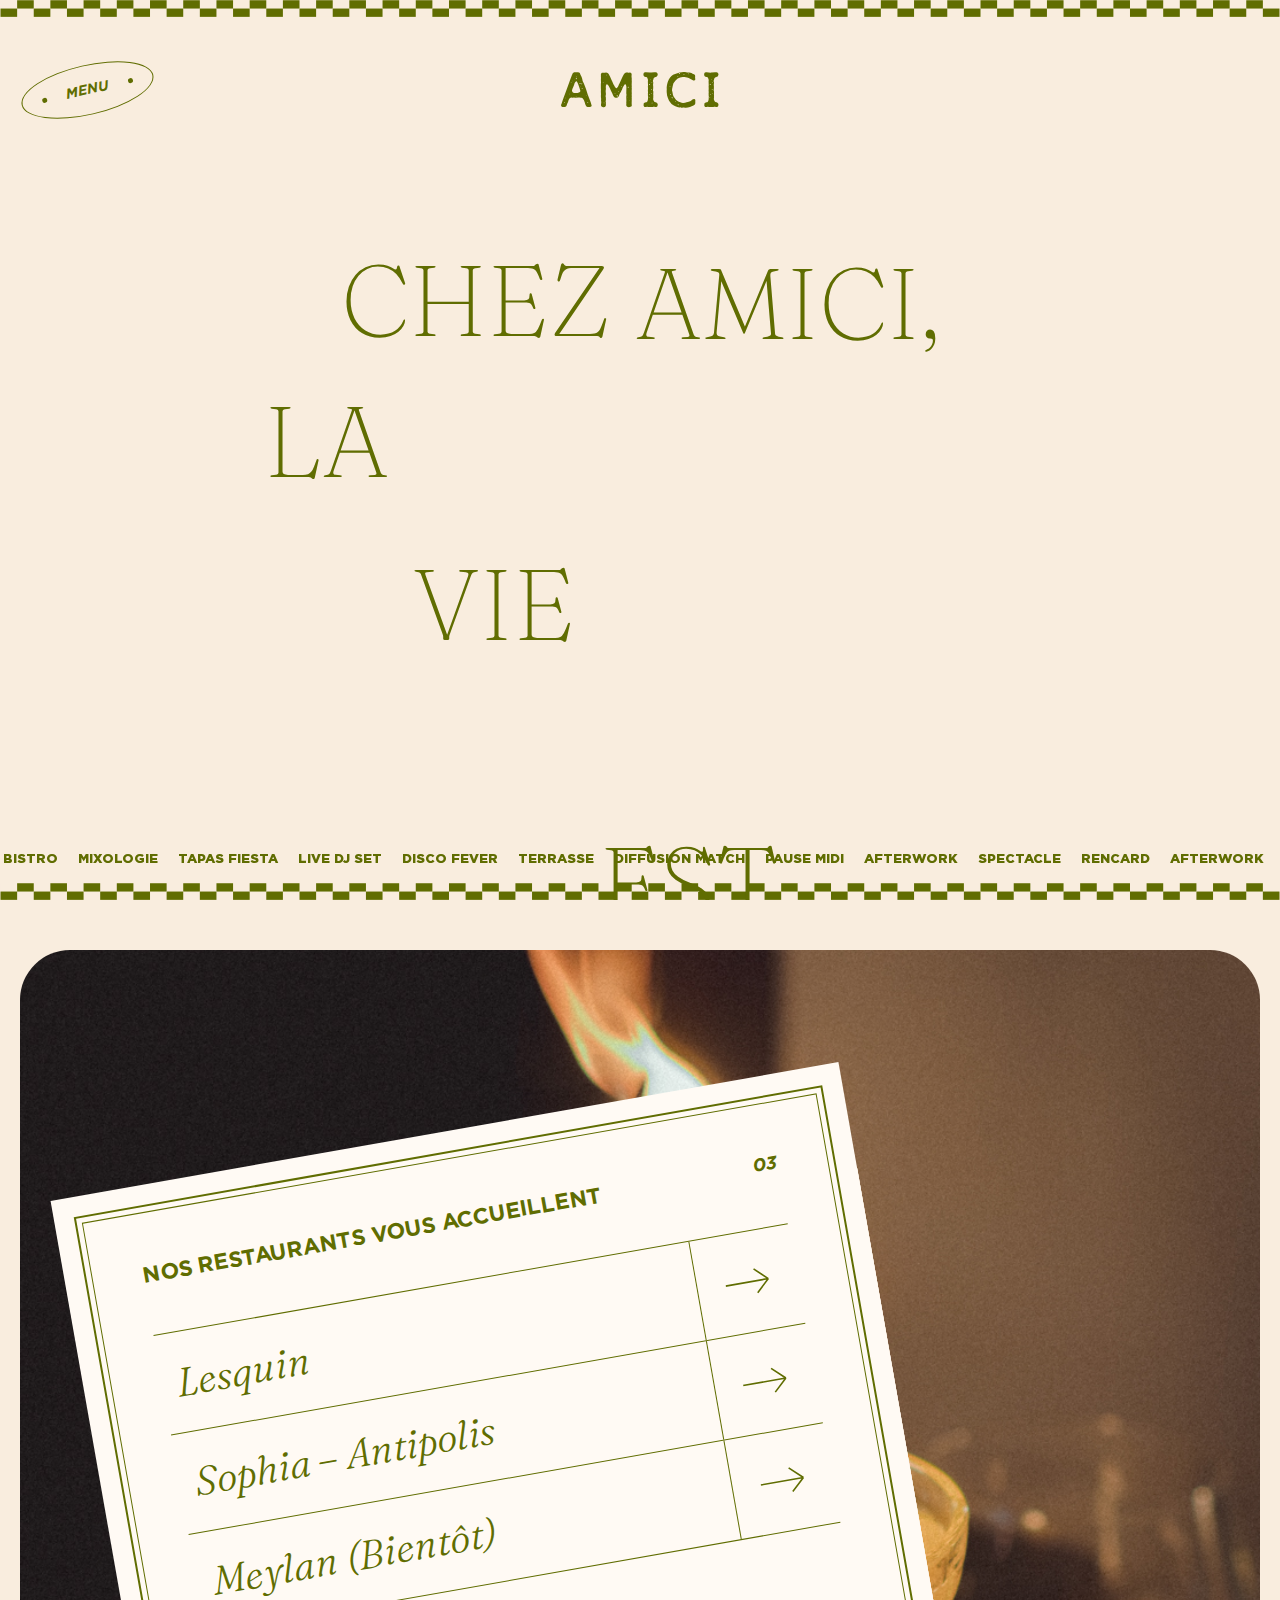
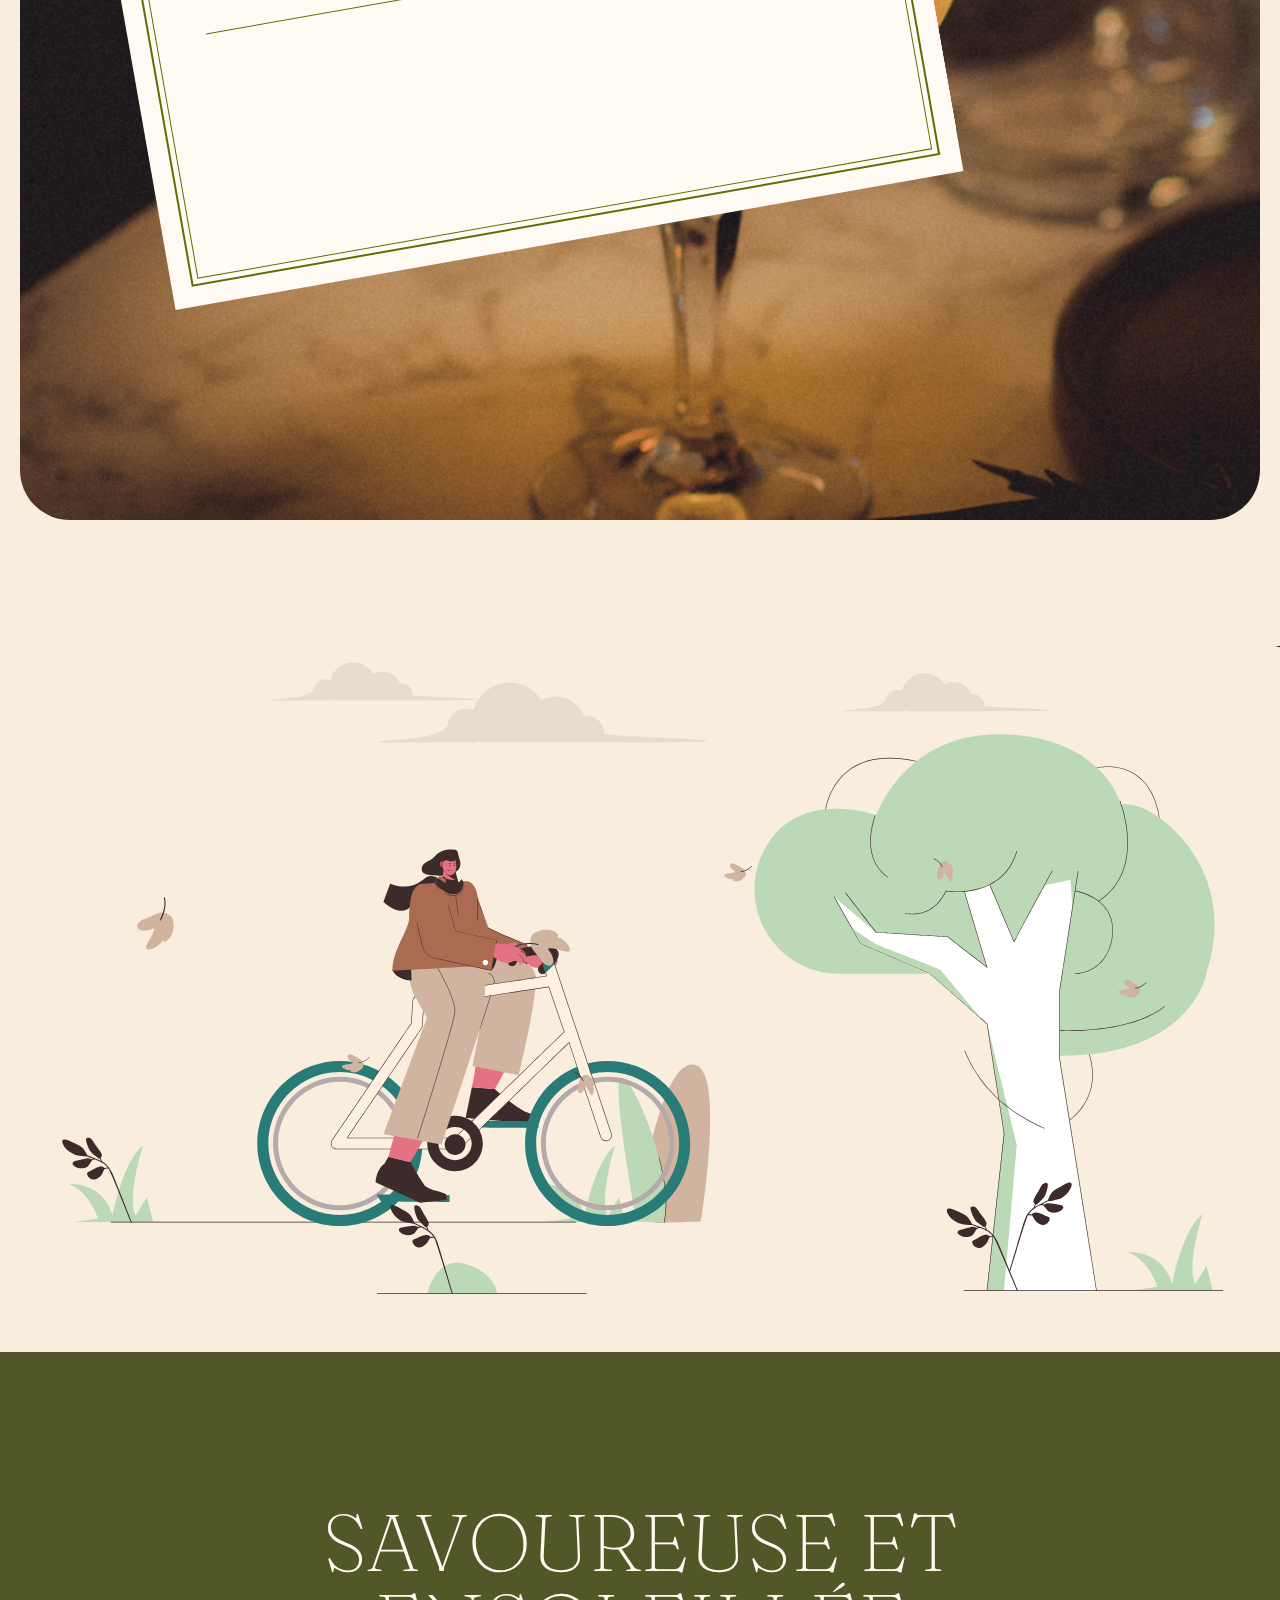
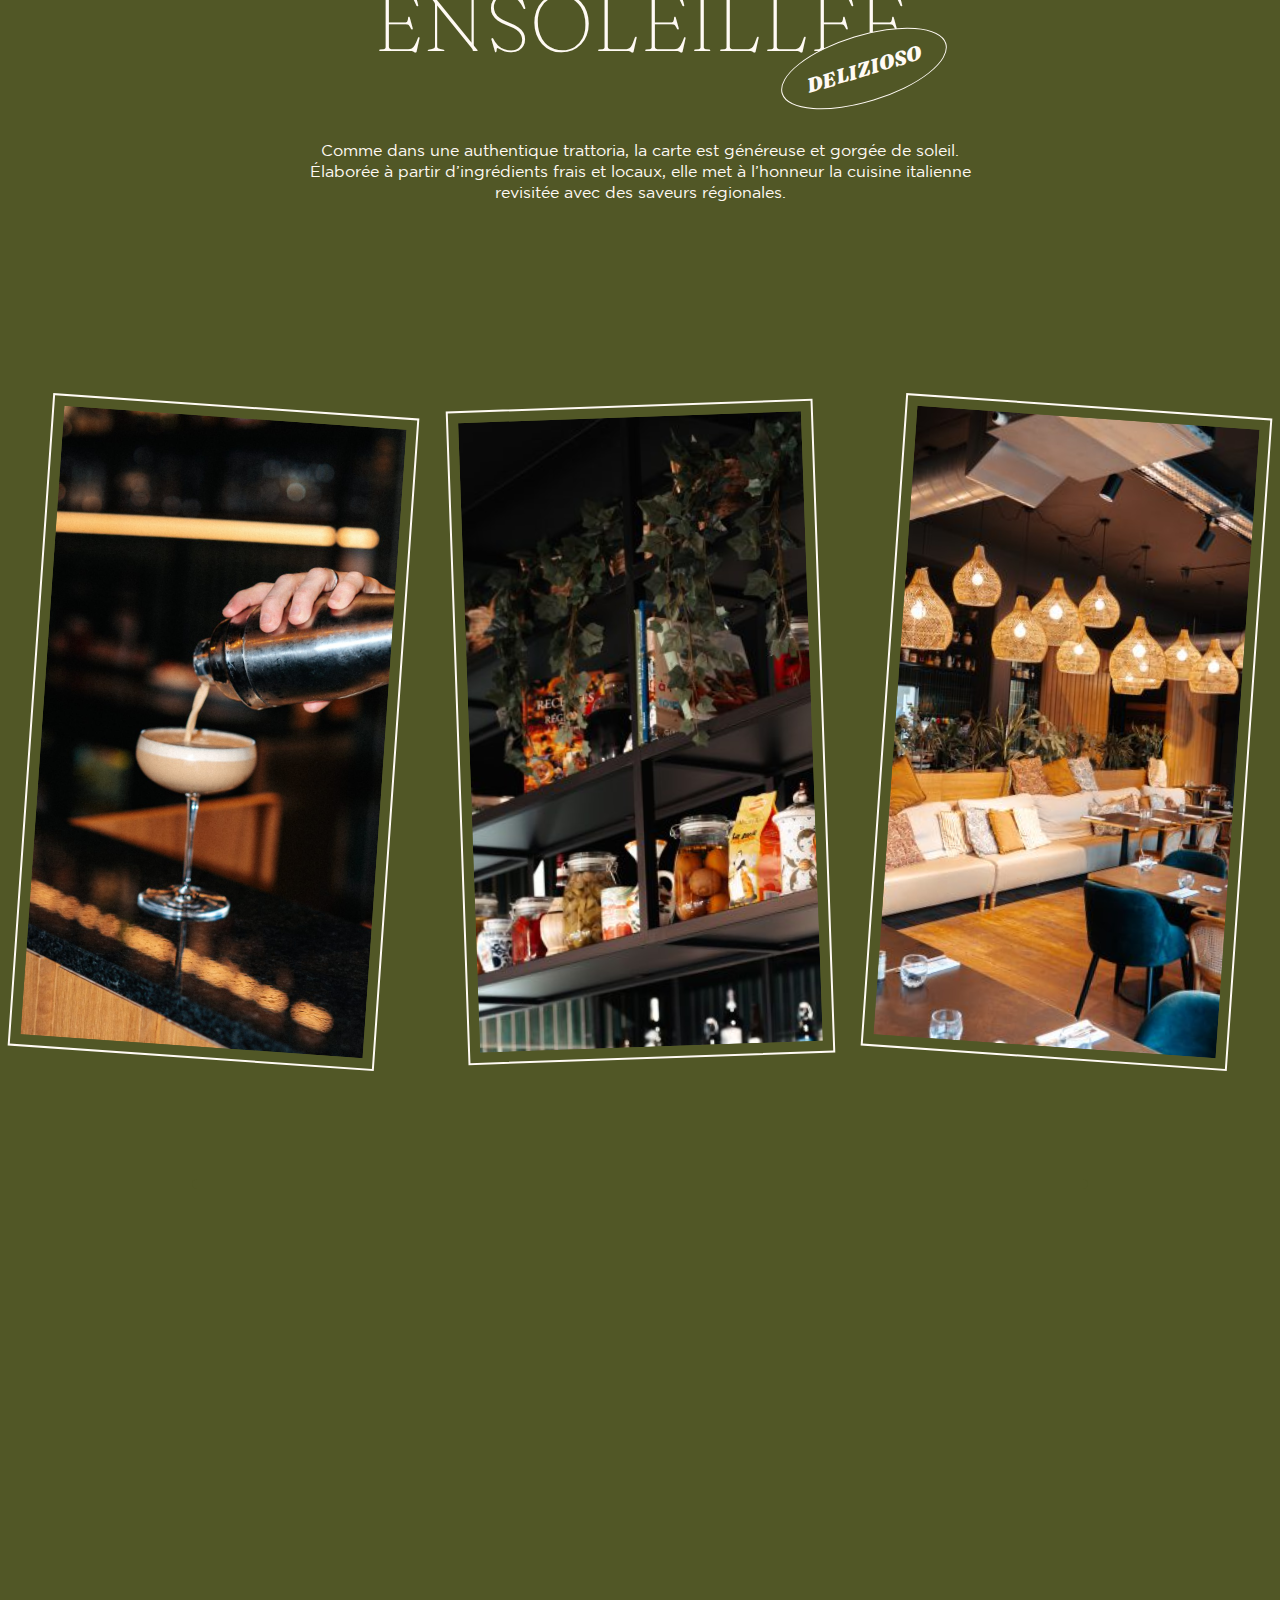
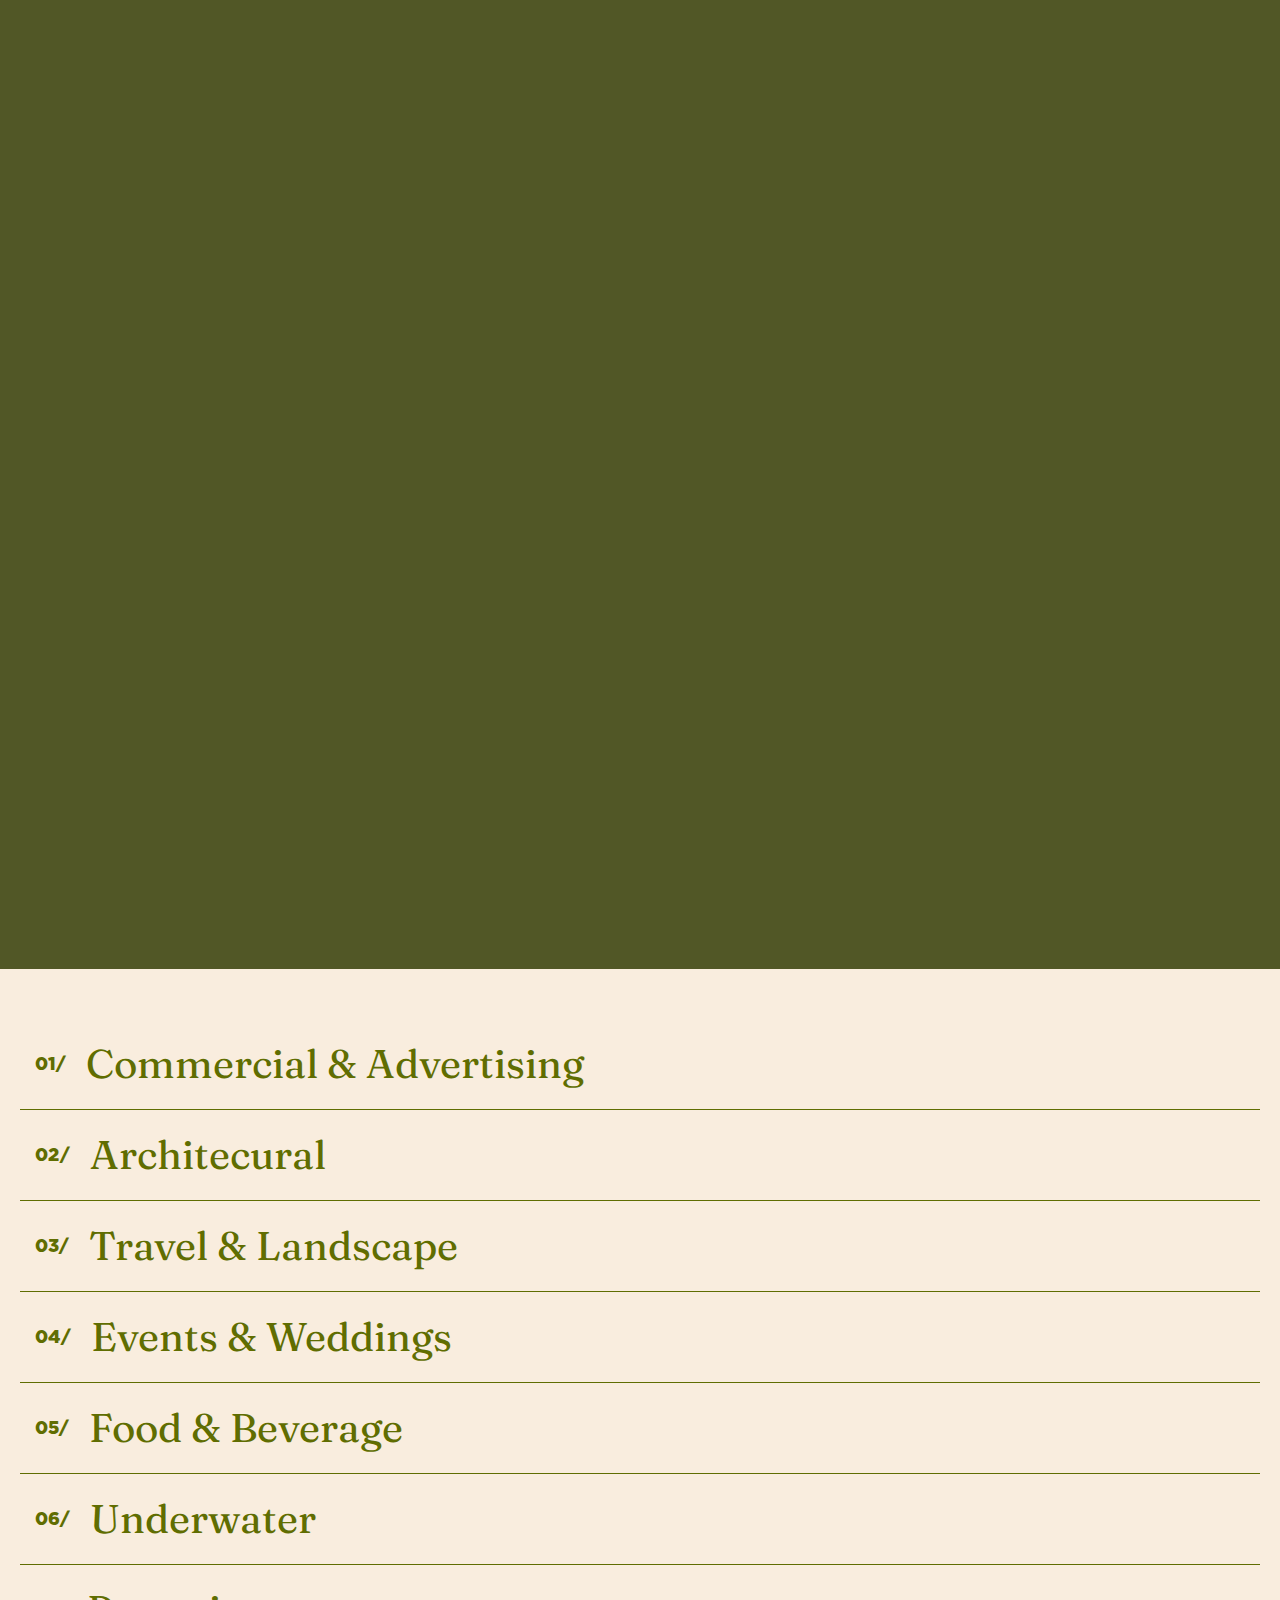
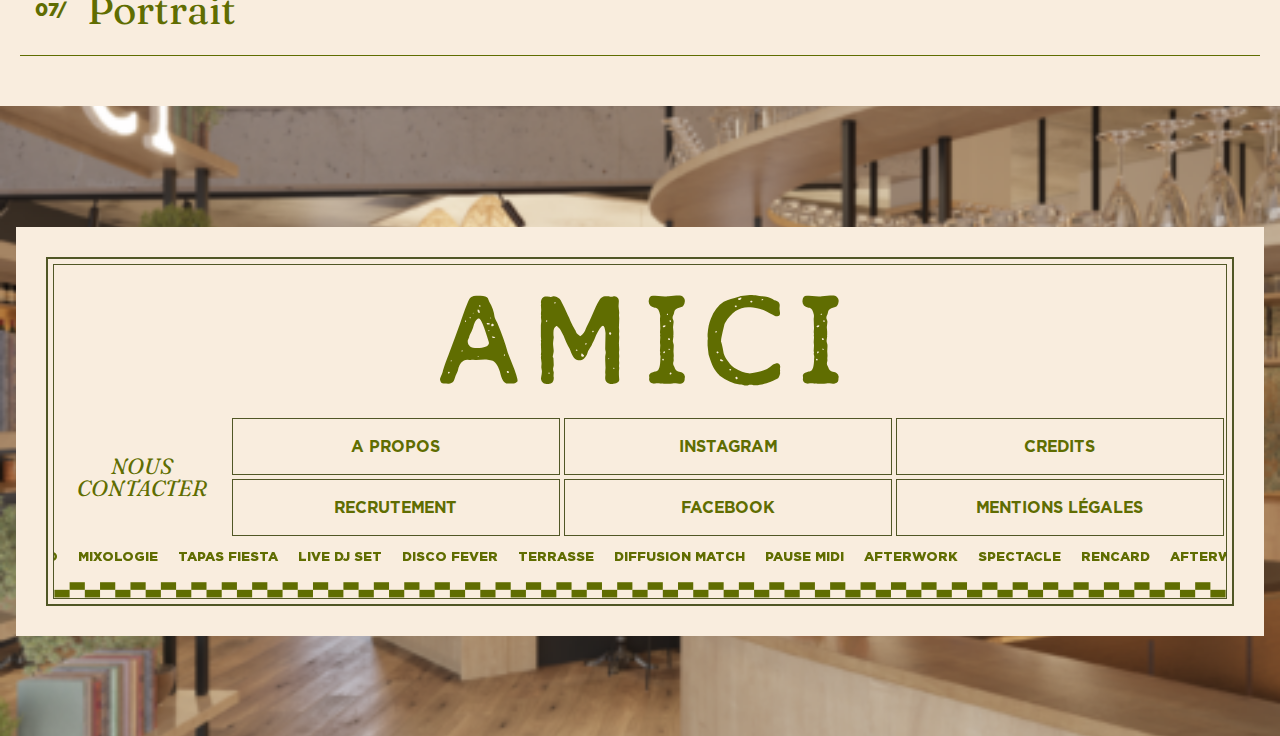
==== commit eb2fa31b: "Update index.html" ====
--- a/index.html
+++ b/index.html
@@ -4,7 +4,7 @@
 <head>
     <meta charset="UTF-8">
     <meta name="viewport" content="width=device-width, initial-scale=1.0">
-    <title>Document</title>
+    <title>Pada Project</title>
     <link rel="stylesheet" href="./assets/css/style.css">
     <link rel="stylesheet" href="./assets/css/font.css">
     <link rel="stylesheet" href="./assets/css/swiper-bundle.min.css">
@@ -1555,4 +1555,4 @@
 
 </body>
 
-</html>+</html>
